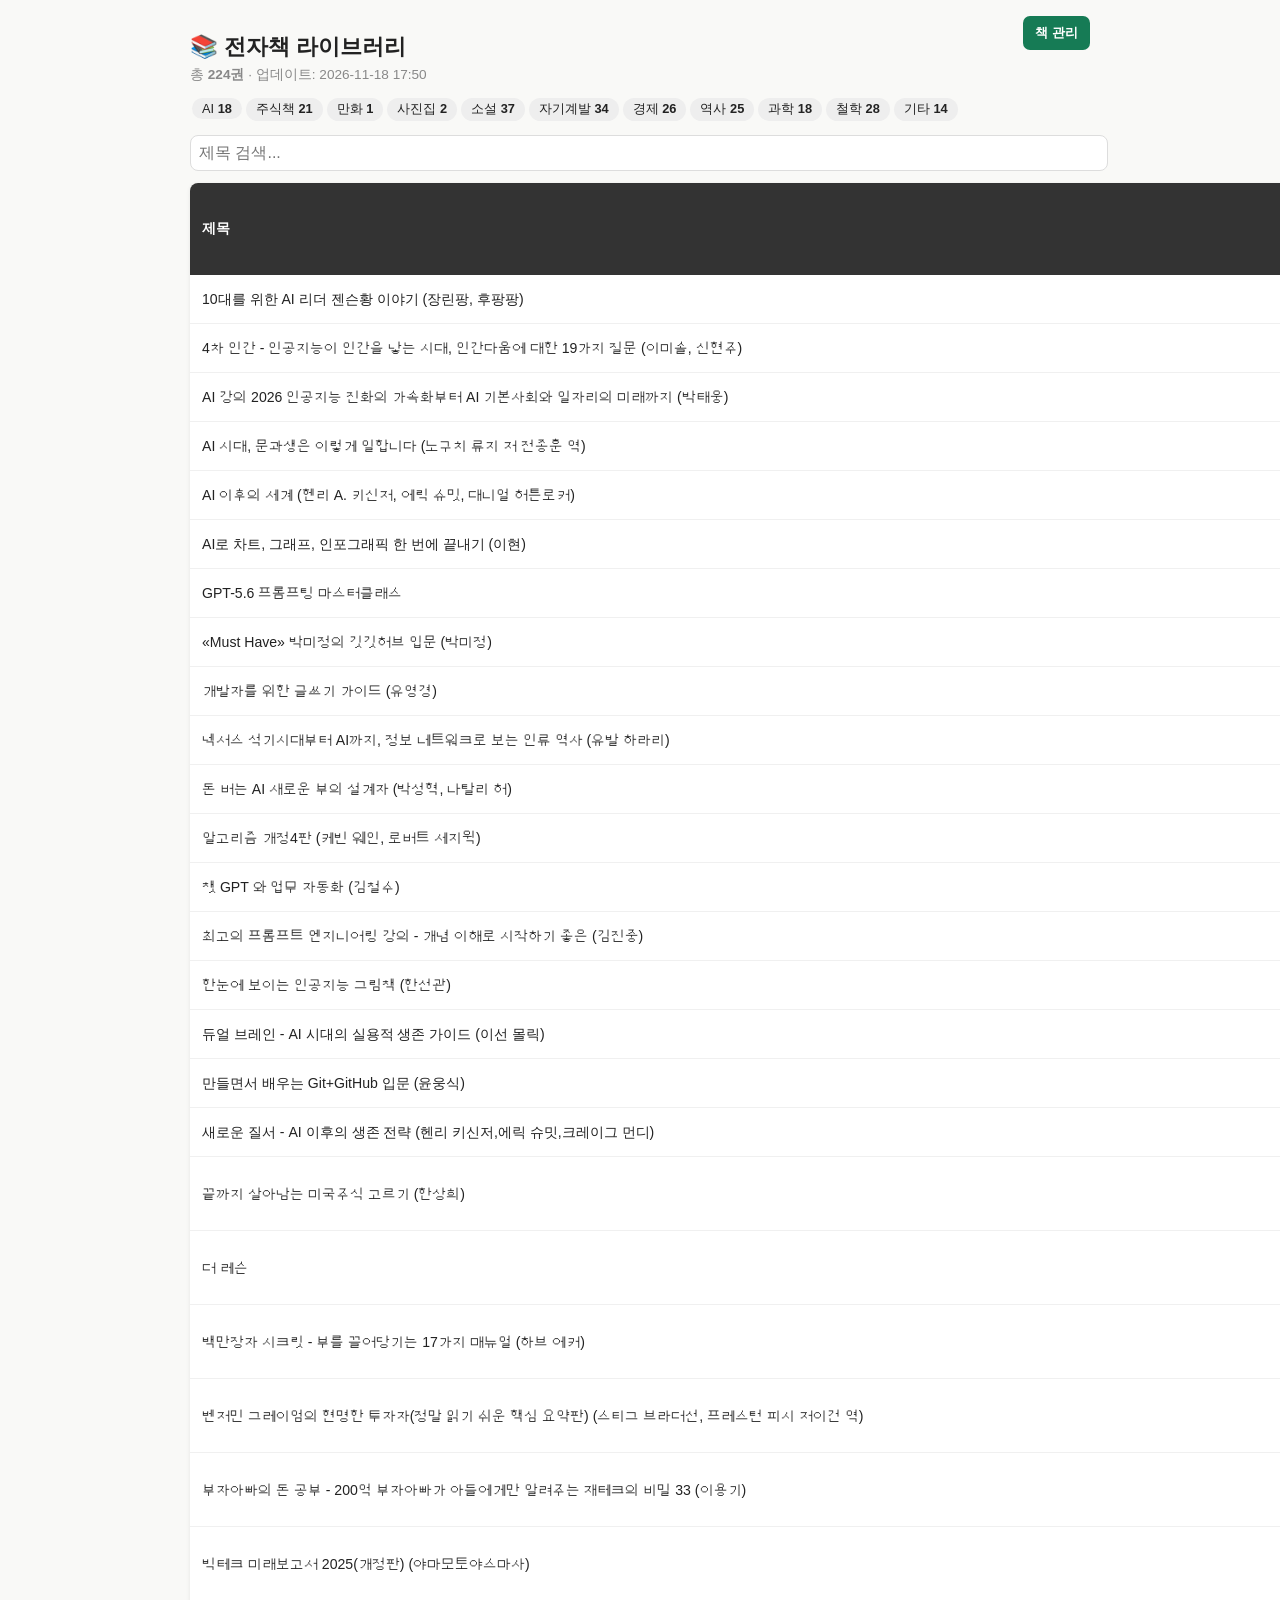
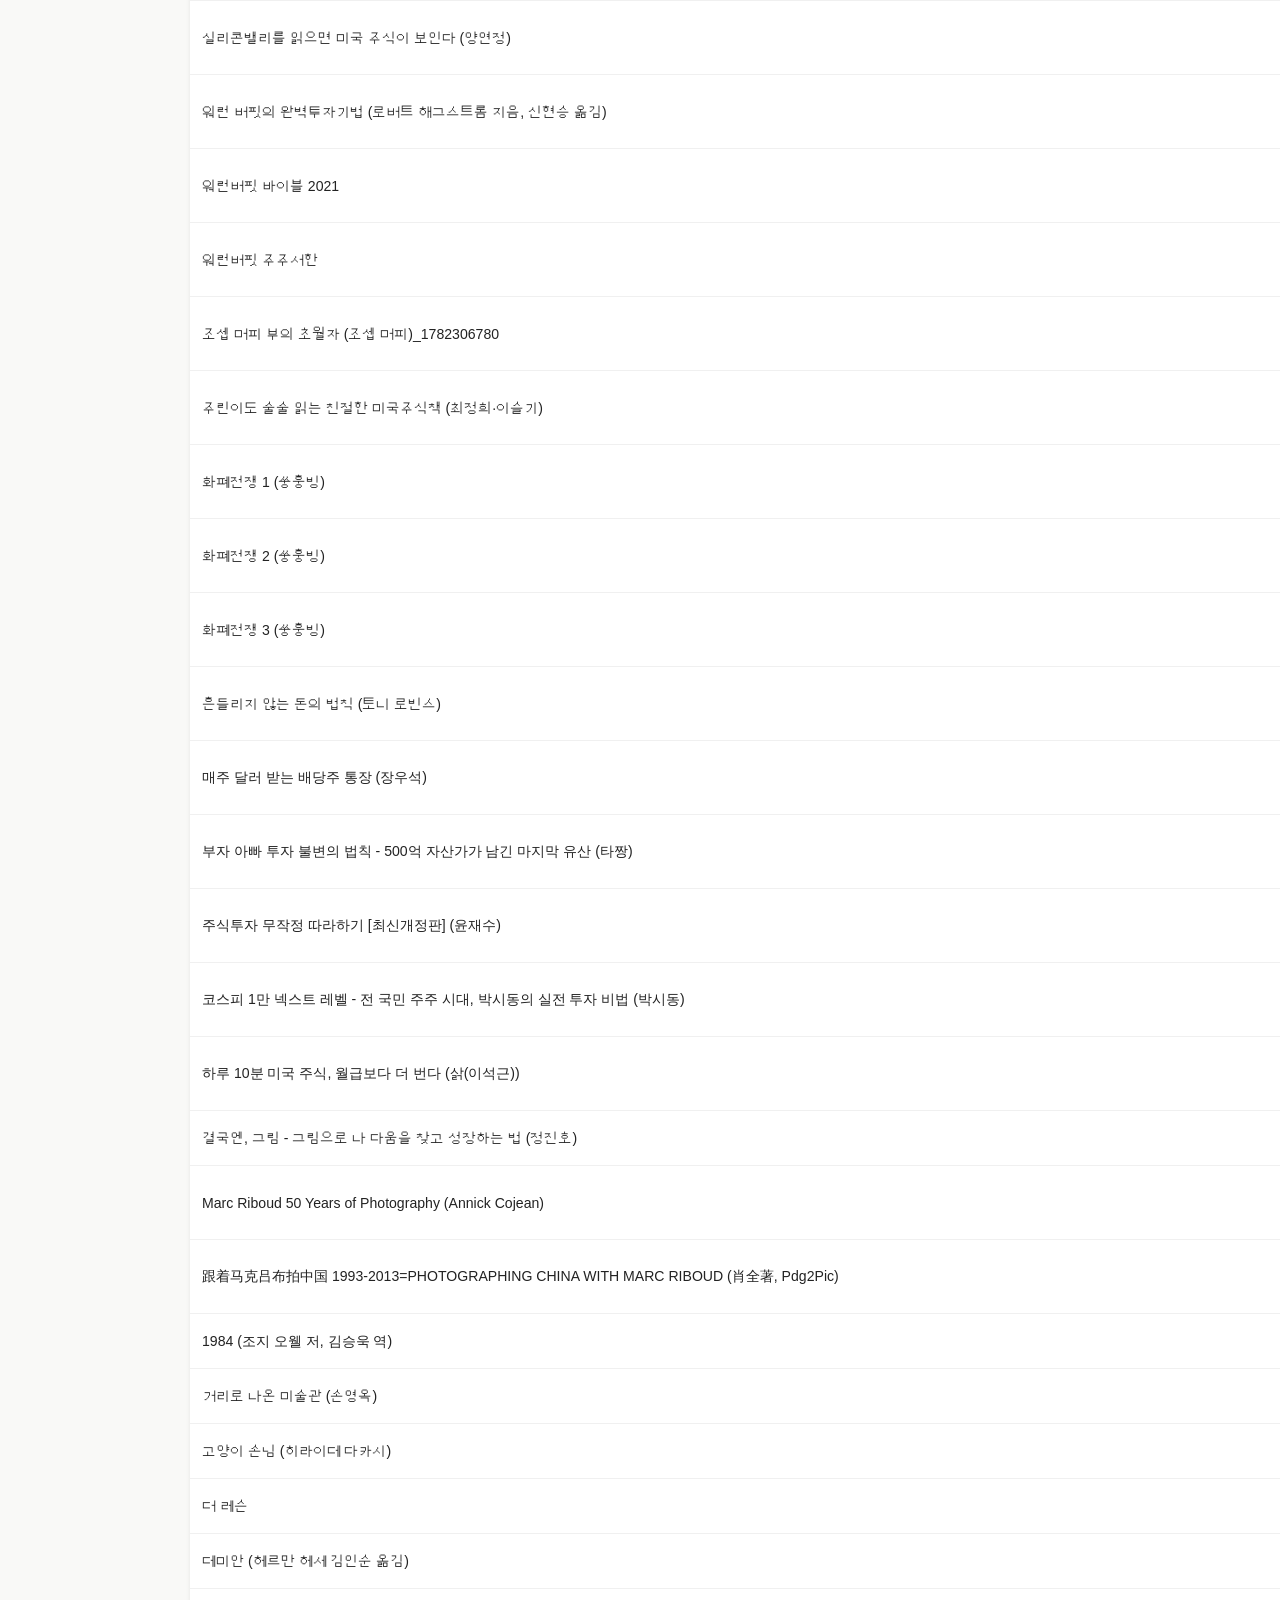
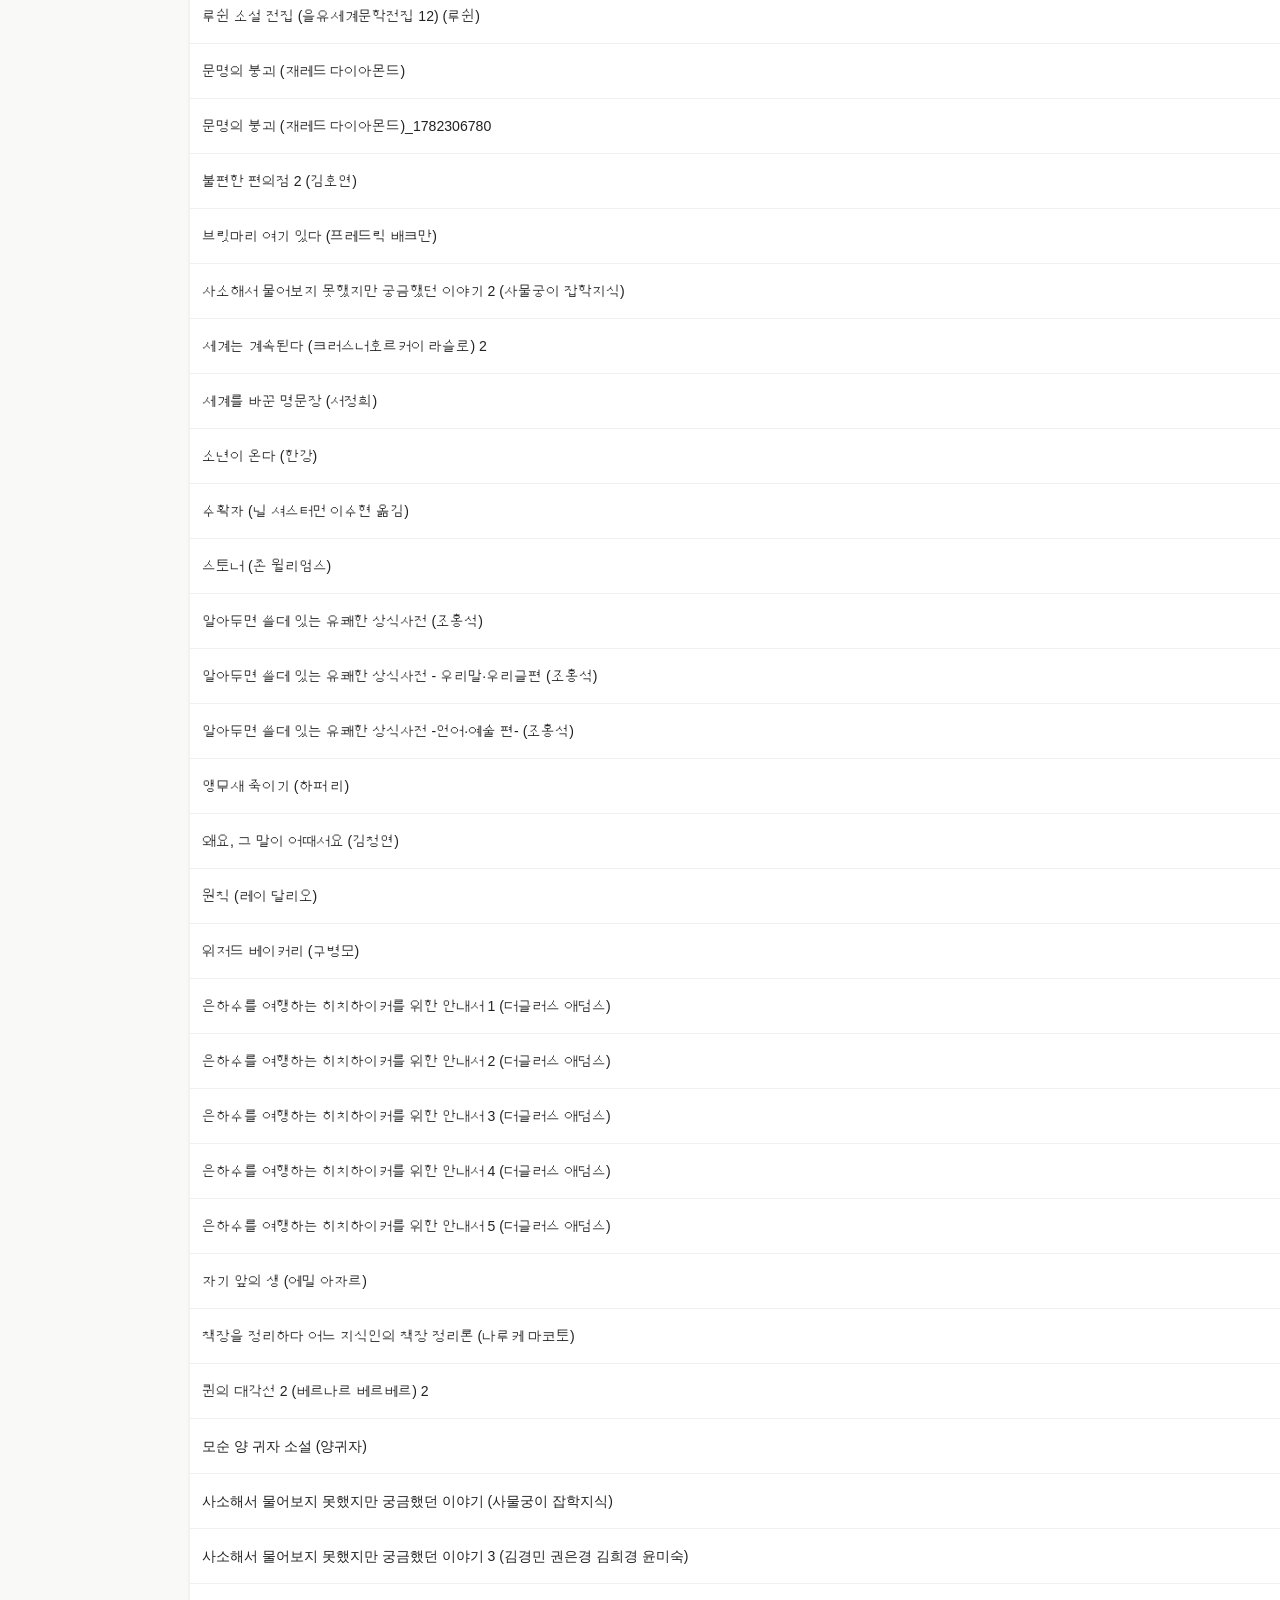
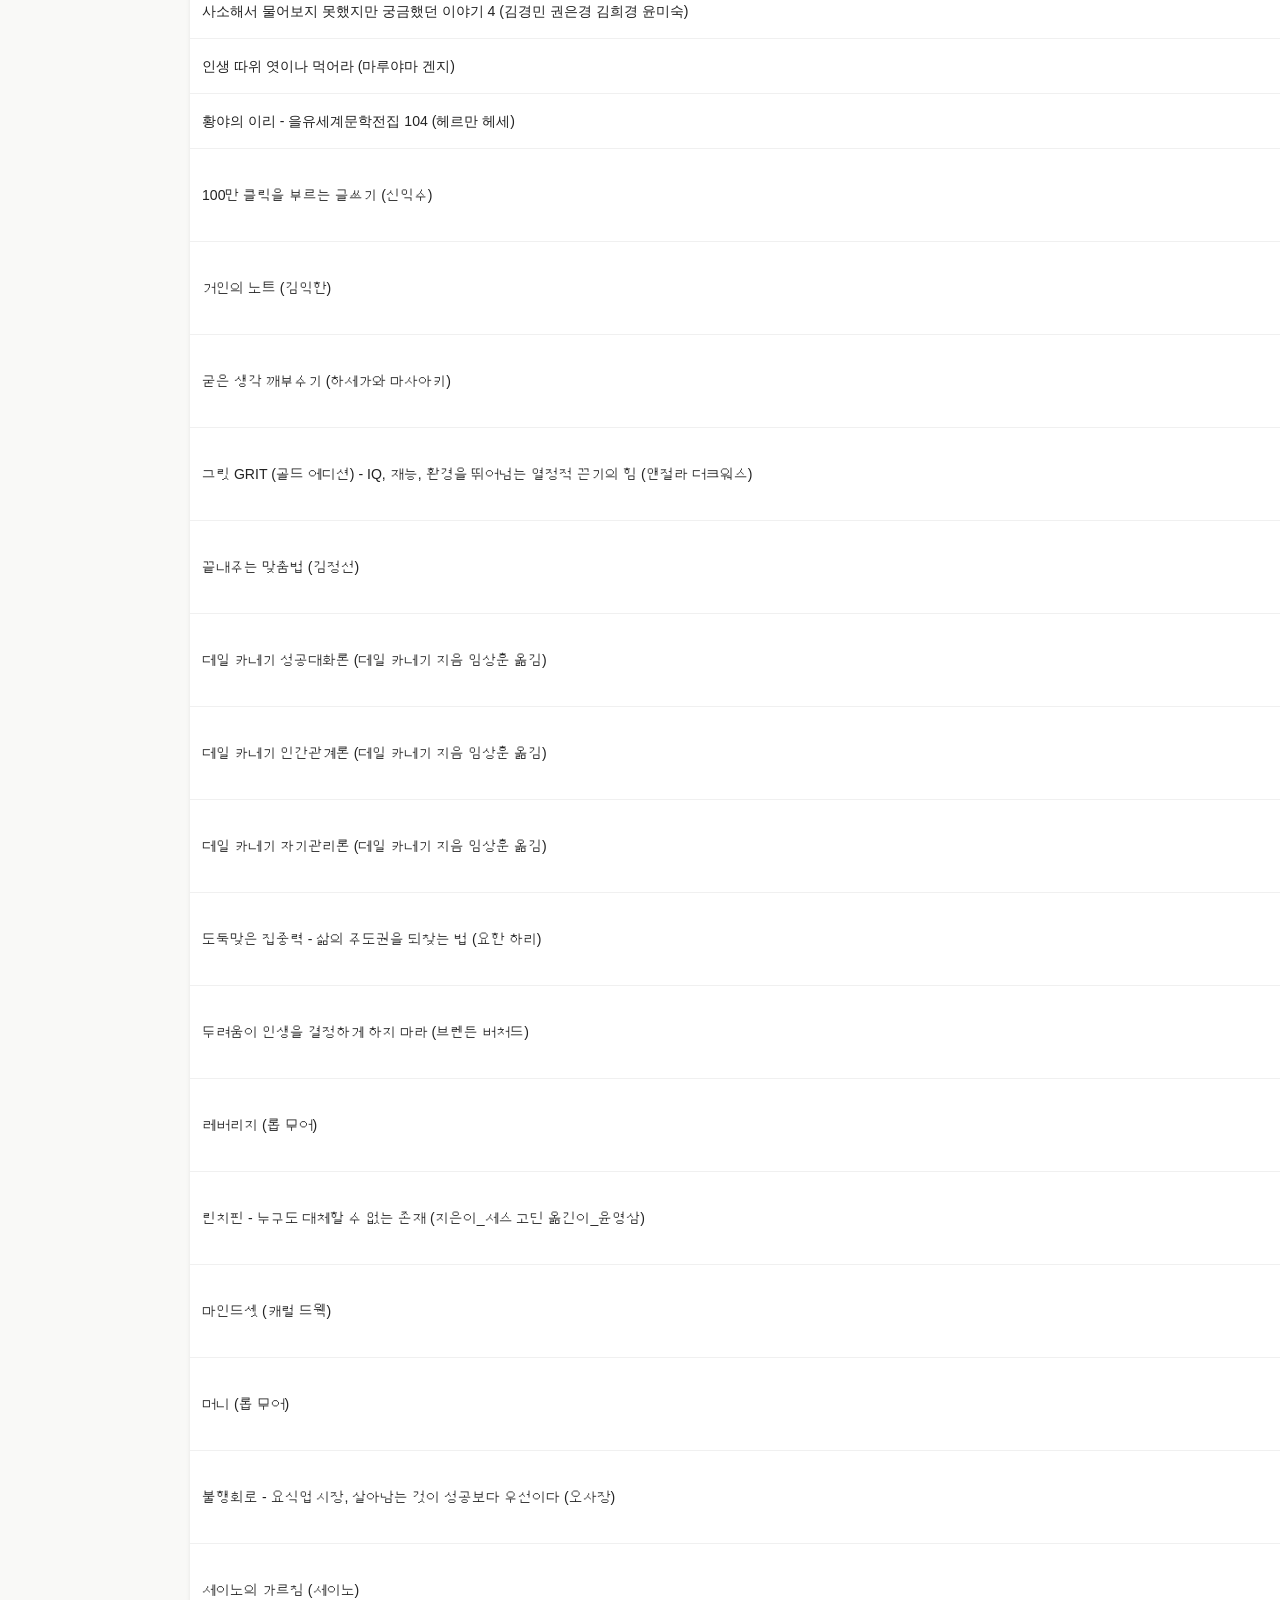
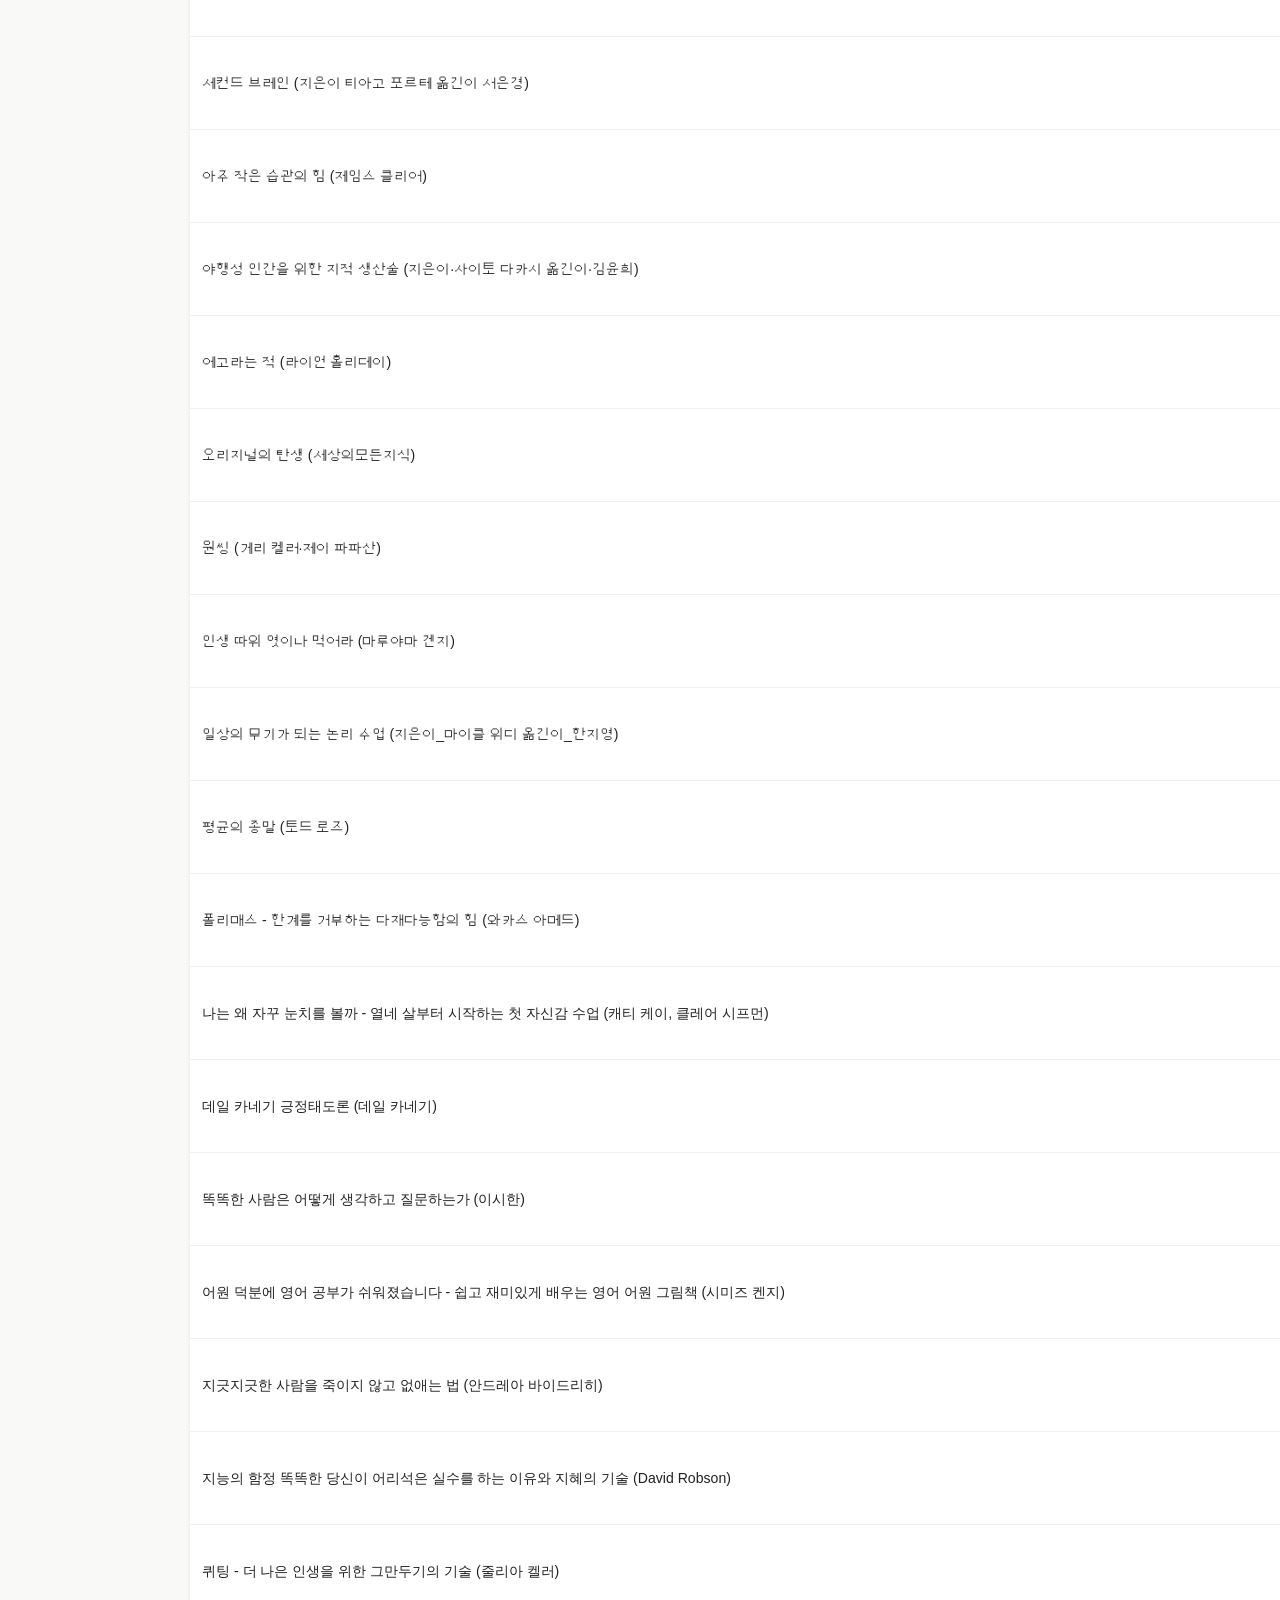
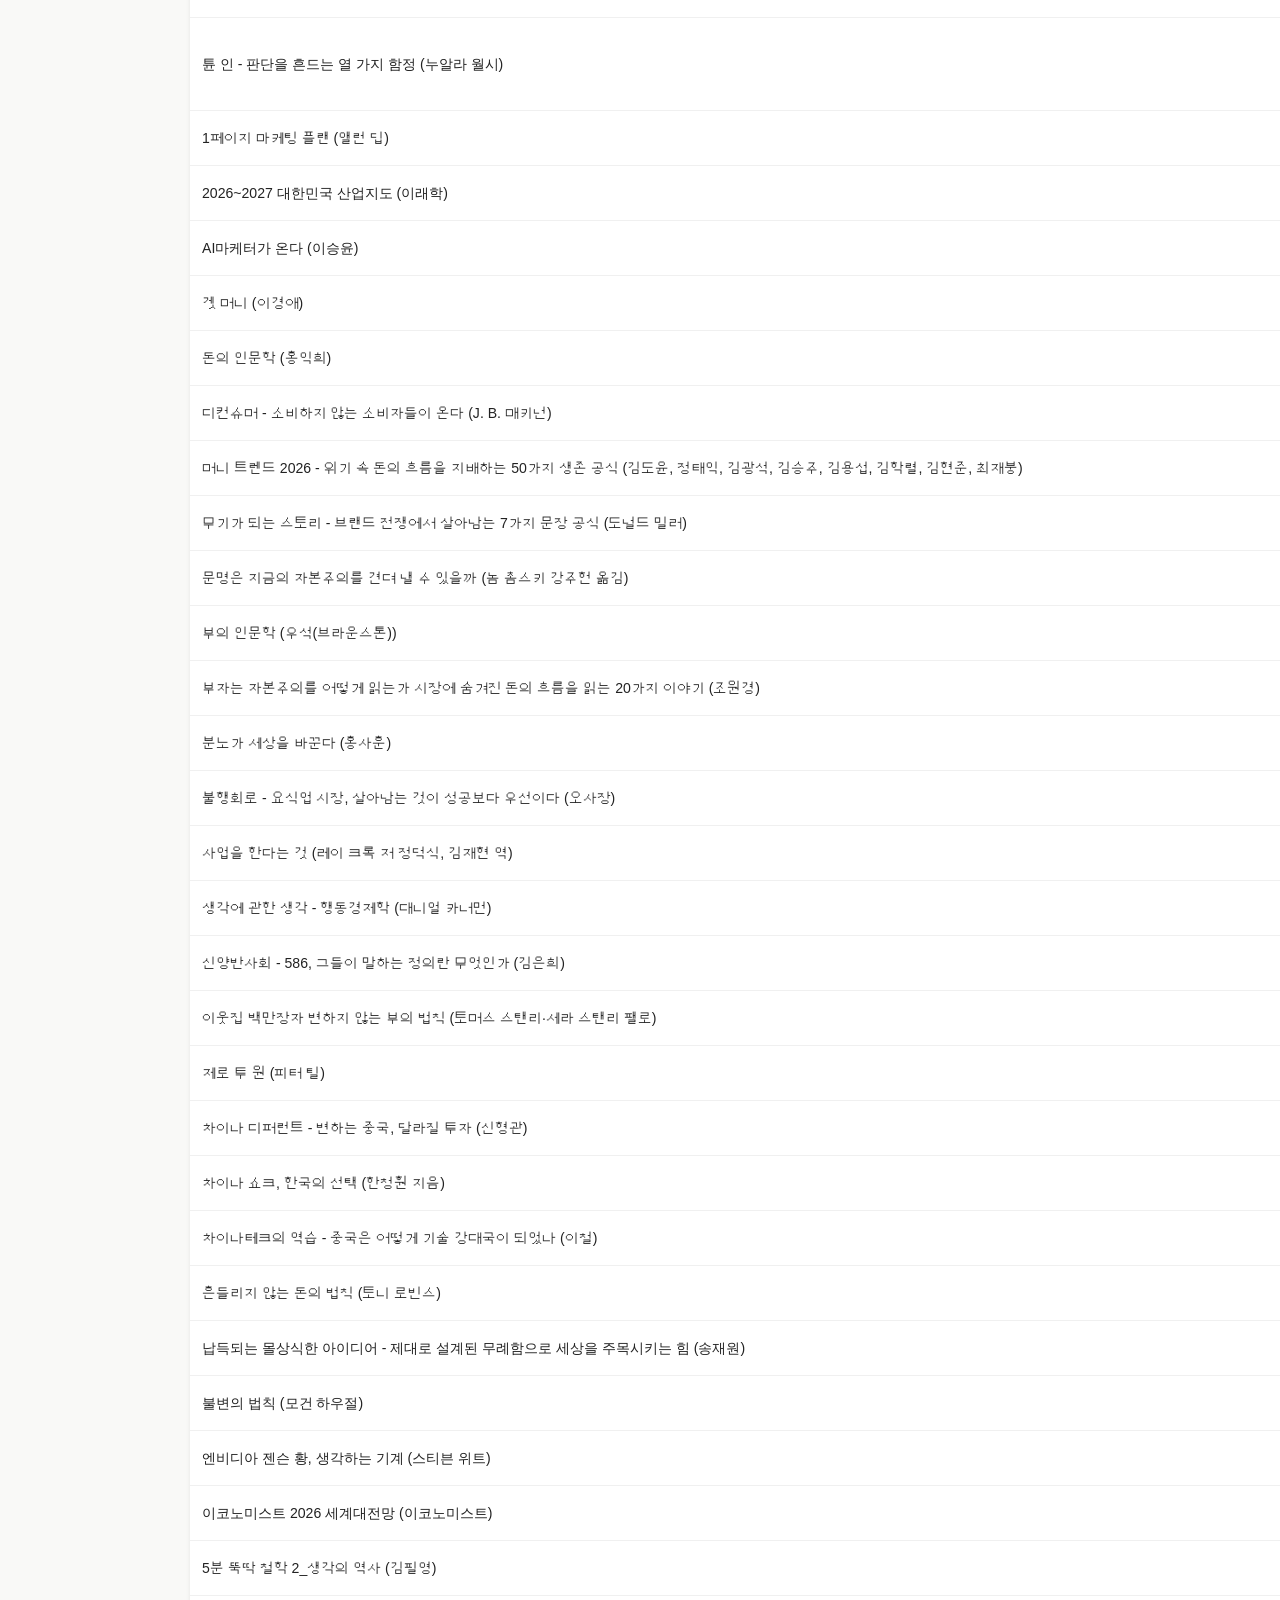
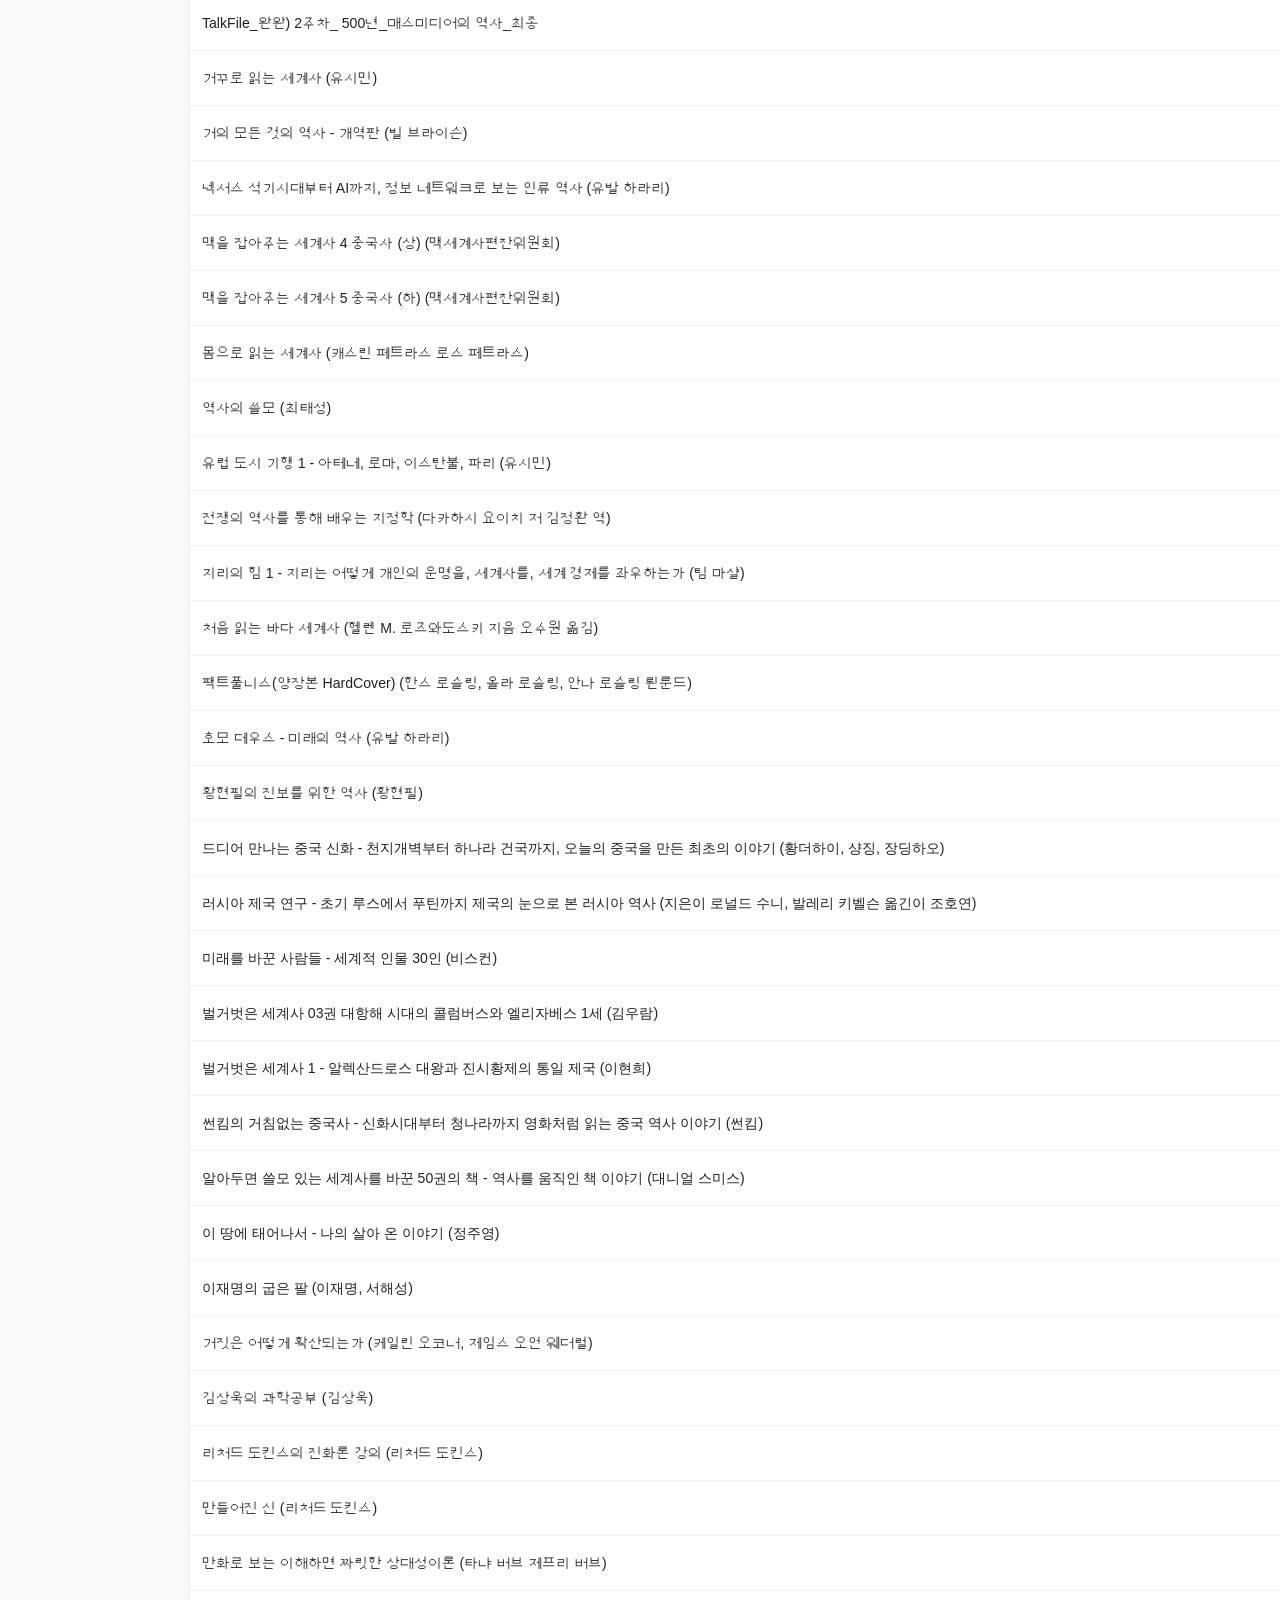
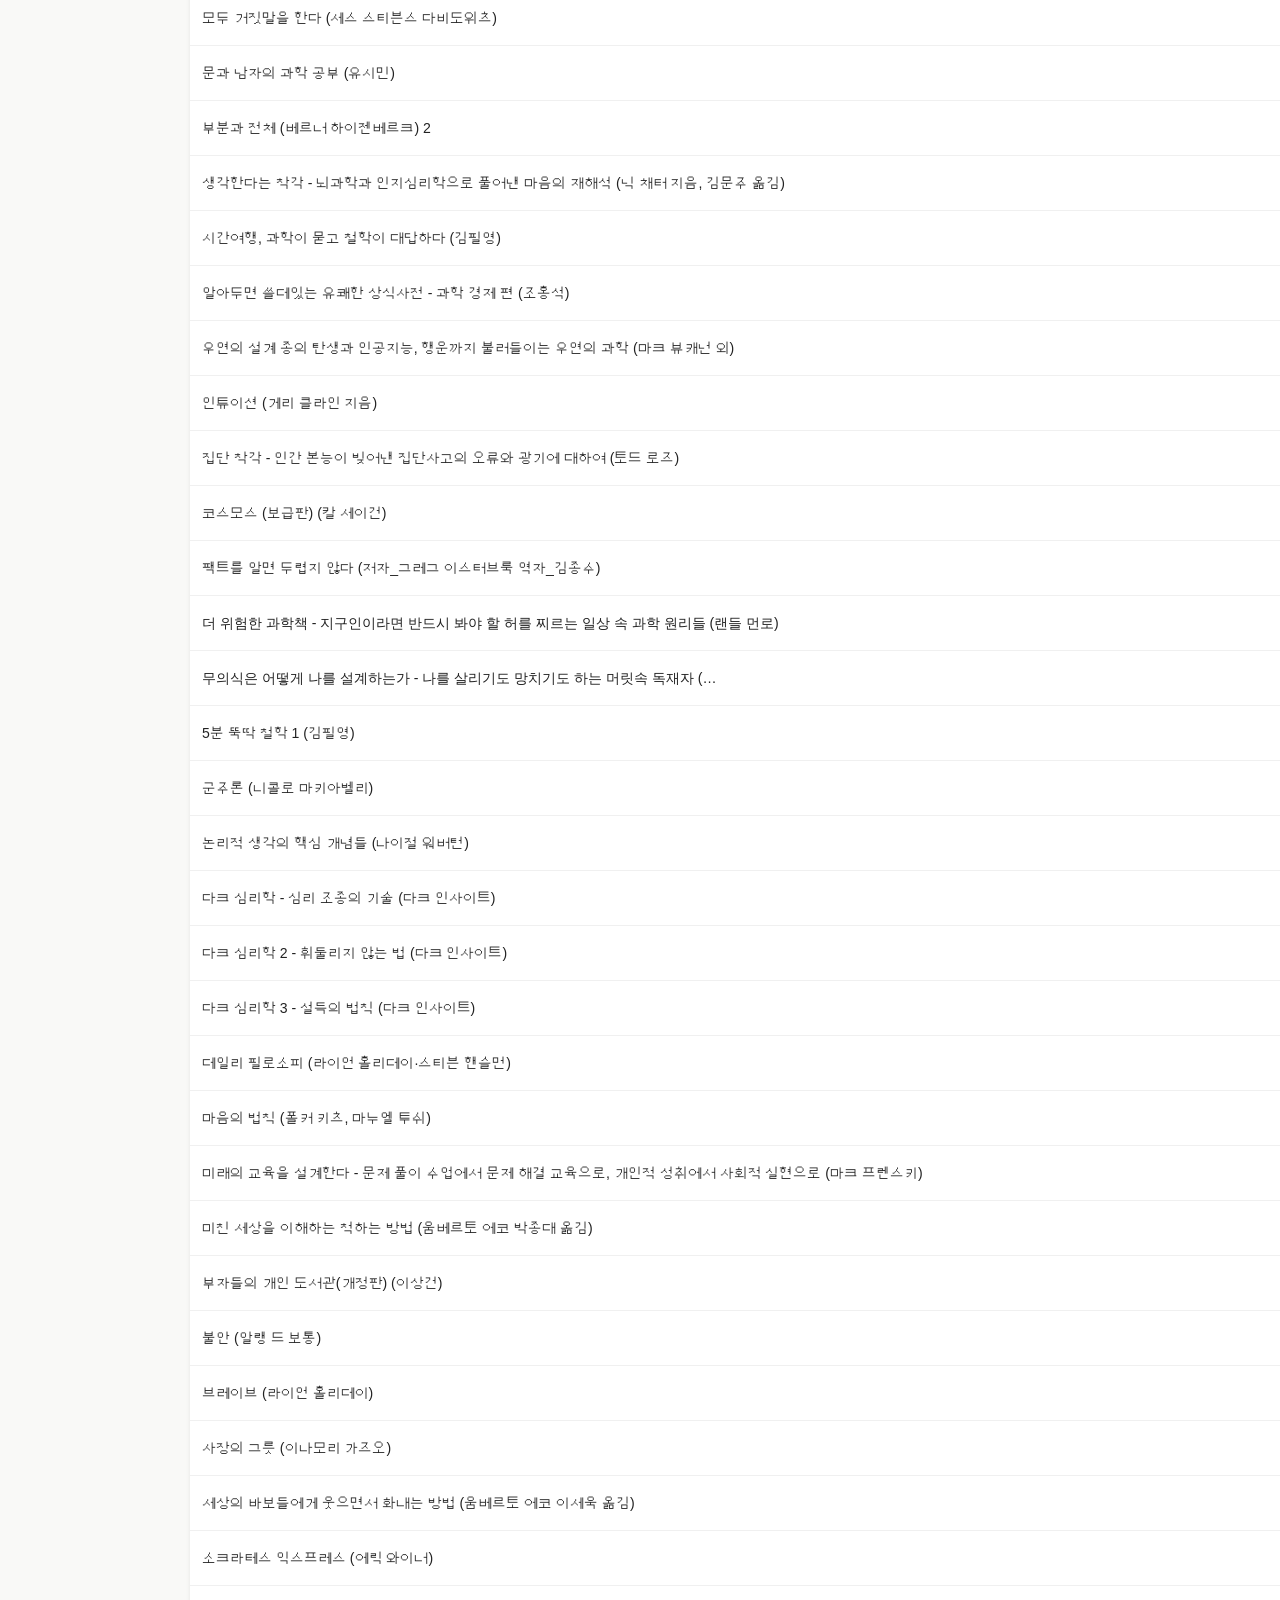
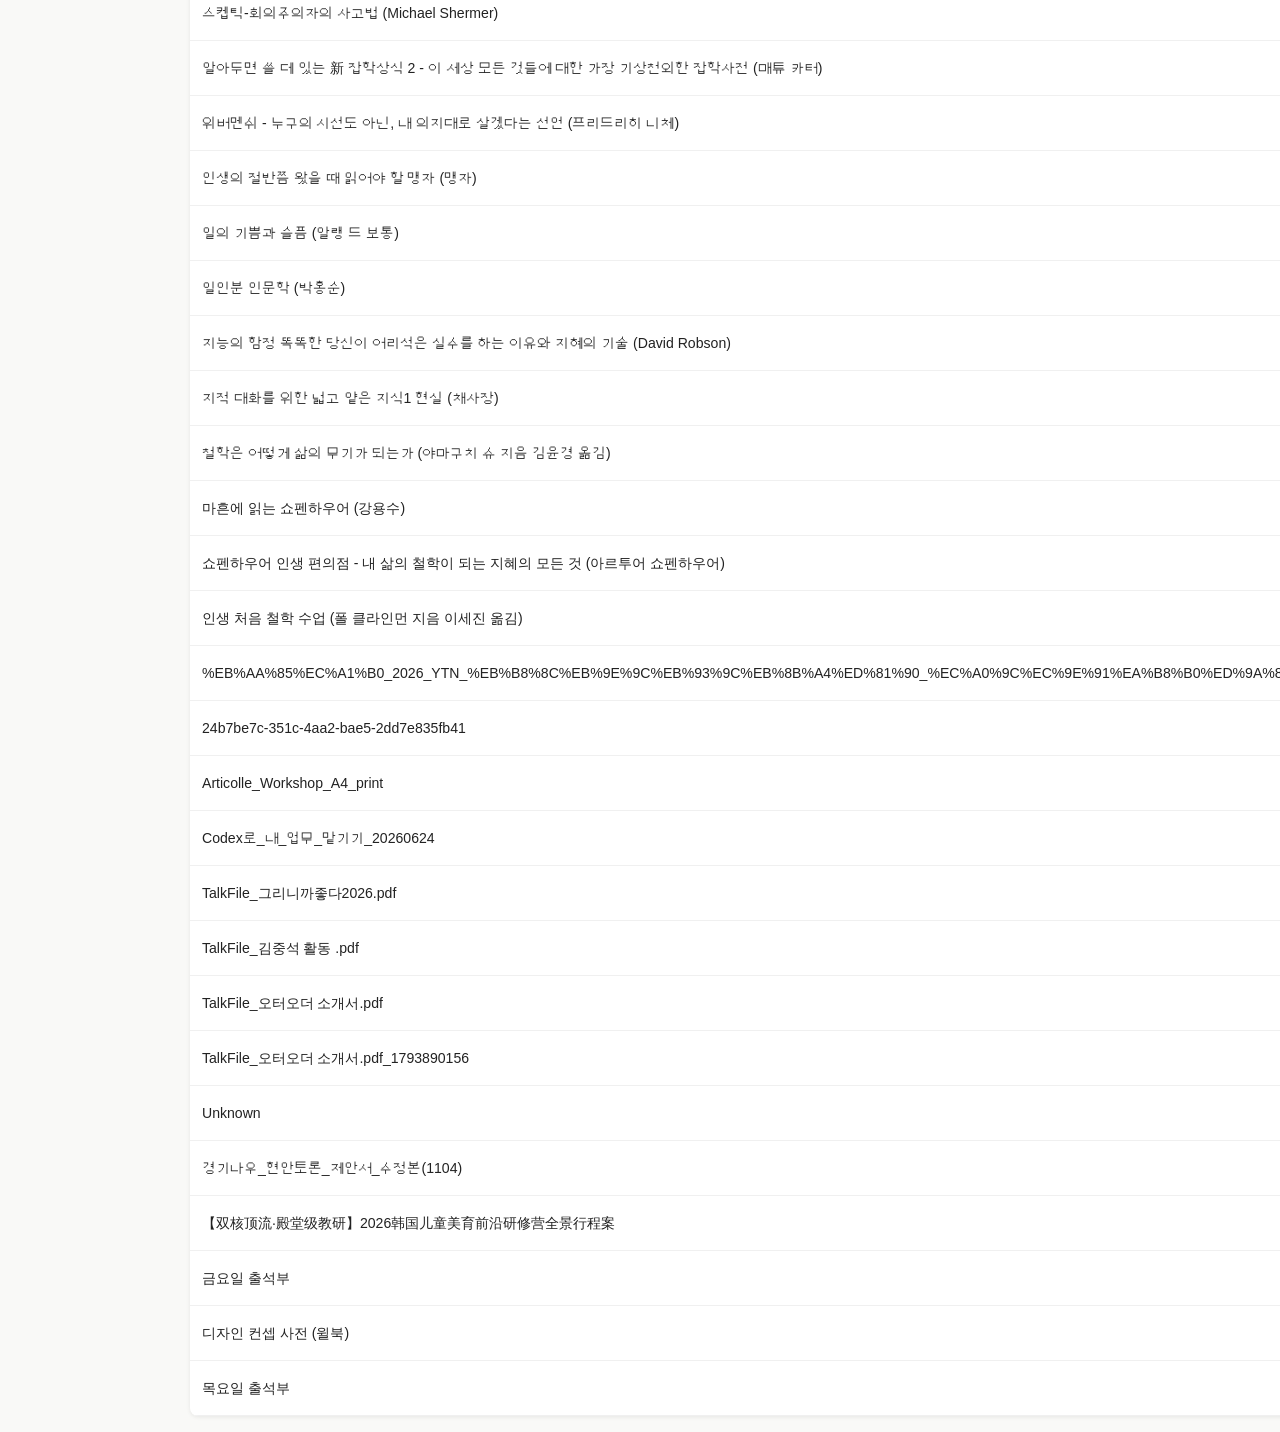
==== ebook_library.html @ 9d51e8b8 "sync: ebook library 224권 업데이트 (2026-11-18)" ====
<!DOCTYPE html>
<html lang="ko">
<head>
<meta charset="utf-8">
<meta name="viewport" content="width=device-width,initial-scale=1">
<title>📚 전자책 라이브러리</title>
<style>
  body { font-family: -apple-system, sans-serif; max-width: 900px; margin: 0 auto; padding: 16px; background: #f9f9f7; color: #222; }
  h1   { font-size: 1.4em; margin-bottom: 4px; }
  .meta { color: #888; font-size: .85em; margin-bottom: 12px; }
  .badge { display:inline-block; background:#eee; border-radius:12px; padding:3px 10px; margin:2px; font-size:.8em; }
  .manage { float:right; display:inline-block; background:#167b55; color:#fff; text-decoration:none; border-radius:7px; padding:8px 12px; font-size:.82em; font-weight:700; }
  input { width:100%; padding:8px; margin:12px 0; border:1px solid #ddd; border-radius:8px; font-size:1em; }
  table { width:100%; border-collapse:collapse; background:#fff; border-radius:8px; overflow:hidden; box-shadow:0 1px 4px rgba(0,0,0,.08); }
  th    { background:#333; color:#fff; padding:10px 12px; text-align:left; font-size:.85em; }
  td    { padding:8px 12px; border-bottom:1px solid #f0f0f0; font-size:.88em; }
  tr:hover td { background:#f5f5f5; }
</style>
</head>
<body>
<a class="manage" href="http://127.0.0.1:4174" target="_blank" rel="noopener">책 관리</a>
<h1>📚 전자책 라이브러리</h1>
<div class="meta">총 <b>224권</b> · 업데이트: 2026-11-18 17:50</div>
<div><span class="badge">AI <b>18</b></span><span class="badge">주식책 <b>21</b></span><span class="badge">만화 <b>1</b></span><span class="badge">사진집 <b>2</b></span><span class="badge">소설 <b>37</b></span><span class="badge">자기계발 <b>34</b></span><span class="badge">경제 <b>26</b></span><span class="badge">역사 <b>25</b></span><span class="badge">과학 <b>18</b></span><span class="badge">철학 <b>28</b></span><span class="badge">기타 <b>14</b></span></div>
<input type="text" id="q" placeholder="제목 검색..." oninput="filterBooks()">
<table id="tbl">
  <thead><tr><th>제목</th><th>카테고리</th><th>형식</th><th>크기</th></tr></thead>
  <tbody><tr><td>10대를 위한 AI 리더 젠슨황 이야기 (장린팡, 후팡팡)</td><td>AI</td><td>EPUB</td><td>20.4 MB</td></tr><tr><td>4차 인간 - 인공지능이 인간을 낳는 시대, 인간다움에 대한 19가지 질문 (이미솔, 신현주)</td><td>AI</td><td>EPUB</td><td>58.9 MB</td></tr><tr><td>AI 강의 2026  인공지능 진화의 가속화부터 AI 기본사회와 일자리의 미래까지 (박태웅)</td><td>AI</td><td>EPUB</td><td>9.5 MB</td></tr><tr><td>AI 시대, 문과생은 이렇게 일합니다 (노구치 류지 저  전종훈 역)</td><td>AI</td><td>EPUB</td><td>34.6 MB</td></tr><tr><td>AI 이후의 세계 (헨리 A. 키신저, 에릭 슈밋, 대니얼 허튼로커)</td><td>AI</td><td>EPUB</td><td>15.9 MB</td></tr><tr><td>AI로 차트, 그래프, 인포그래픽 한 번에 끝내기 (이현)</td><td>AI</td><td>EPUB</td><td>37.0 MB</td></tr><tr><td>GPT-5.6 프롬프팅 마스터클래스</td><td>AI</td><td>EPUB</td><td>0.0 MB</td></tr><tr><td>«Must Have» 박미정의 깃깃허브 입문 (박미정)</td><td>AI</td><td>EPUB</td><td>7.4 MB</td></tr><tr><td>개발자를 위한 글쓰기 가이드 (유영경)</td><td>AI</td><td>EPUB</td><td>9.1 MB</td></tr><tr><td>넥서스  석기시대부터 AI까지, 정보 네트워크로 보는 인류 역사 (유발 하라리)</td><td>AI</td><td>EPUB</td><td>15.6 MB</td></tr><tr><td>돈 버는 AI  새로운 부의 설계자 (박성혁, 나탈리 허)</td><td>AI</td><td>EPUB</td><td>23.5 MB</td></tr><tr><td>알고리즘 개정4판 (케빈 웨인, 로버트 세지윅)</td><td>AI</td><td>EPUB</td><td>1.3 MB</td></tr><tr><td>챗 GPT 와 업무 자동화 (김철수)</td><td>AI</td><td>EPUB</td><td>23.1 MB</td></tr><tr><td>최고의 프롬프트 엔지니어링 강의 - 개념 이해로 시작하기 좋은 (김진중)</td><td>AI</td><td>EPUB</td><td>15.1 MB</td></tr><tr><td>한눈에 보이는 인공지능 그림책 (한선관)</td><td>AI</td><td>EPUB</td><td>33.7 MB</td></tr><tr><td>듀얼 브레인 - AI 시대의 실용적 생존 가이드 (이선 몰릭)</td><td>AI</td><td>EPUB</td><td>60.6 MB</td></tr><tr><td>만들면서 배우는 Git+GitHub 입문 (윤웅식)</td><td>AI</td><td>EPUB</td><td>51.0 MB</td></tr><tr><td>새로운 질서 - AI 이후의 생존 전략 (헨리 키신저,에릭 슈밋,크레이그 먼디)</td><td>AI</td><td>EPUB</td><td>22.5 MB</td></tr><tr><td>끝까지 살아남는 미국주식 고르기 (한상희)</td><td>주식책</td><td>EPUB</td><td>14.1 MB</td></tr><tr><td>더 레슨</td><td>주식책</td><td>EPUB</td><td>4.1 MB</td></tr><tr><td>백만장자 시크릿 - 부를 끌어당기는 17가지 매뉴얼 (하브 에커)</td><td>주식책</td><td>EPUB</td><td>52.2 MB</td></tr><tr><td>벤저민 그레이엄의 현명한 투자자(정말 읽기 쉬운 핵심 요약판) (스티그 브라더선, 프레스턴 피시 저이건 역)</td><td>주식책</td><td>EPUB</td><td>8.0 MB</td></tr><tr><td>부자아빠의 돈 공부 - 200억 부자아빠가 아들에게만 알려주는 재테크의 비밀 33 (이용기)</td><td>주식책</td><td>EPUB</td><td>18.0 MB</td></tr><tr><td>빅테크 미래보고서 2025(개정판) (야마모토야스마사)</td><td>주식책</td><td>EPUB</td><td>8.5 MB</td></tr><tr><td>실리콘밸리를 읽으면 미국 주식이 보인다 (양연정)</td><td>주식책</td><td>EPUB</td><td>3.2 MB</td></tr><tr><td>워런 버핏의 완벽투자기법 (로버트 해그스트롬 지음, 신현승 옮김)</td><td>주식책</td><td>EPUB</td><td>15.5 MB</td></tr><tr><td>워런버핏 바이블 2021</td><td>주식책</td><td>EPUB</td><td>58.0 MB</td></tr><tr><td>워런버핏 주주서한</td><td>주식책</td><td>EPUB</td><td>5.7 MB</td></tr><tr><td>조셉 머피 부의 초월자 (조셉 머피)_1782306780</td><td>주식책</td><td>EPUB</td><td>19.4 MB</td></tr><tr><td>주린이도 술술 읽는 친절한 미국주식책 (최정희·이슬기)</td><td>주식책</td><td>EPUB</td><td>8.4 MB</td></tr><tr><td>화폐전쟁 1 (쑹훙빙)</td><td>주식책</td><td>EPUB</td><td>5.5 MB</td></tr><tr><td>화폐전쟁 2 (쑹훙빙)</td><td>주식책</td><td>EPUB</td><td>9.9 MB</td></tr><tr><td>화폐전쟁 3 (쑹훙빙)</td><td>주식책</td><td>EPUB</td><td>12.5 MB</td></tr><tr><td>흔들리지 않는 돈의 법칙 (토니 로빈스)</td><td>주식책</td><td>EPUB</td><td>6.0 MB</td></tr><tr><td>매주 달러 받는 배당주 통장 (장우석)</td><td>주식책</td><td>EPUB</td><td>64.9 MB</td></tr><tr><td>부자 아빠 투자 불변의 법칙 - 500억 자산가가 남긴 마지막 유산 (타짱)</td><td>주식책</td><td>EPUB</td><td>68.8 MB</td></tr><tr><td>주식투자 무작정 따라하기 [최신개정판] (윤재수)</td><td>주식책</td><td>EPUB</td><td>36.5 MB</td></tr><tr><td>코스피 1만 넥스트 레벨 - 전 국민 주주 시대, 박시동의 실전 투자 비법 (박시동)</td><td>주식책</td><td>EPUB</td><td>25.5 MB</td></tr><tr><td>하루 10분 미국 주식, 월급보다 더 번다 (삵(이석근))</td><td>주식책</td><td>EPUB</td><td>36.2 MB</td></tr><tr><td>결국엔, 그림 - 그림으로 나 다움을 찾고 성장하는 법 (정진호)</td><td>만화</td><td>EPUB</td><td>6.5 MB</td></tr><tr><td>Marc Riboud 50 Years of Photography (Annick Cojean)</td><td>사진집</td><td>PDF</td><td>14.0 MB</td></tr><tr><td>跟着马克吕布拍中国 1993-2013=PHOTOGRAPHING CHINA WITH MARC RIBOUD (肖全著, Pdg2Pic)</td><td>사진집</td><td>PDF</td><td>45.1 MB</td></tr><tr><td>1984 (조지 오웰 저, 김승욱 역)</td><td>소설</td><td>EPUB</td><td>14.7 MB</td></tr><tr><td>거리로 나온 미술관 (손영옥)</td><td>소설</td><td>EPUB</td><td>37.9 MB</td></tr><tr><td>고양이 손님 (히라이데 다카시)</td><td>소설</td><td>EPUB</td><td>13.1 MB</td></tr><tr><td>더 레슨</td><td>소설</td><td>EPUB</td><td>4.1 MB</td></tr><tr><td>데미안 (헤르만 헤세  김인순 옮김)</td><td>소설</td><td>EPUB</td><td>14.5 MB</td></tr><tr><td>루쉰 소설 전집 (을유세계문학전집 12) (루쉰)</td><td>소설</td><td>EPUB</td><td>1.8 MB</td></tr><tr><td>문명의 붕괴 (재레드 다이아몬드)</td><td>소설</td><td>EPUB</td><td>32.7 MB</td></tr><tr><td>문명의 붕괴 (재레드 다이아몬드)_1782306780</td><td>소설</td><td>EPUB</td><td>32.7 MB</td></tr><tr><td>불편한 편의점 2 (김호연)</td><td>소설</td><td>EPUB</td><td>37.3 MB</td></tr><tr><td>브릿마리 여기 있다 (프레드릭 배크만)</td><td>소설</td><td>EPUB</td><td>18.1 MB</td></tr><tr><td>사소해서 물어보지 못했지만 궁금했던 이야기 2 (사물궁이 잡학지식)</td><td>소설</td><td>EPUB</td><td>12.7 MB</td></tr><tr><td>세계는 계속된다 (크러스너호르커이 라슬로) 2</td><td>소설</td><td>EPUB</td><td>3.1 MB</td></tr><tr><td>세계를 바꾼 명문장 (서정희)</td><td>소설</td><td>EPUB</td><td>22.0 MB</td></tr><tr><td>소년이 온다 (한강)</td><td>소설</td><td>EPUB</td><td>11.3 MB</td></tr><tr><td>수확자 (닐 셔스터먼  이수현 옮김)</td><td>소설</td><td>EPUB</td><td>23.2 MB</td></tr><tr><td>스토너 (존 윌리엄스)</td><td>소설</td><td>EPUB</td><td>14.2 MB</td></tr><tr><td>알아두면 쓸데 있는 유쾌한 상식사전 (조홍석)</td><td>소설</td><td>EPUB</td><td>48.8 MB</td></tr><tr><td>알아두면 쓸데 있는 유쾌한 상식사전 - 우리말·우리글편 (조홍석)</td><td>소설</td><td>EPUB</td><td>119.2 MB</td></tr><tr><td>알아두면 쓸데 있는 유쾌한 상식사전 -언어·예술 편- (조홍석)</td><td>소설</td><td>EPUB</td><td>74.3 MB</td></tr><tr><td>앵무새 죽이기 (하퍼 리)</td><td>소설</td><td>EPUB</td><td>14.9 MB</td></tr><tr><td>왜요, 그 말이 어때서요 (김청연)</td><td>소설</td><td>EPUB</td><td>27.5 MB</td></tr><tr><td>원칙 (레이 달리오)</td><td>소설</td><td>EPUB</td><td>17.0 MB</td></tr><tr><td>위저드 베이커리 (구병모)</td><td>소설</td><td>EPUB</td><td>9.2 MB</td></tr><tr><td>은하수를 여행하는 히치하이커를 위한 안내서 1 (더글러스 애덤스)</td><td>소설</td><td>EPUB</td><td>9.3 MB</td></tr><tr><td>은하수를 여행하는 히치하이커를 위한 안내서 2 (더글러스 애덤스)</td><td>소설</td><td>EPUB</td><td>9.2 MB</td></tr><tr><td>은하수를 여행하는 히치하이커를 위한 안내서 3 (더글러스 애덤스)</td><td>소설</td><td>EPUB</td><td>9.2 MB</td></tr><tr><td>은하수를 여행하는 히치하이커를 위한 안내서 4 (더글러스 애덤스)</td><td>소설</td><td>EPUB</td><td>9.4 MB</td></tr><tr><td>은하수를 여행하는 히치하이커를 위한 안내서 5 (더글러스 애덤스)</td><td>소설</td><td>EPUB</td><td>9.2 MB</td></tr><tr><td>자기 앞의 생 (에밀 아자르)</td><td>소설</td><td>EPUB</td><td>7.5 MB</td></tr><tr><td>책장을 정리하다 어느 지식인의 책장 정리론 (나루케 마코토)</td><td>소설</td><td>EPUB</td><td>14.5 MB</td></tr><tr><td>퀸의 대각선 2 (베르나르 베르베르) 2</td><td>소설</td><td>EPUB</td><td>3.9 MB</td></tr><tr><td>모순 양 귀자 소설 (양귀자)</td><td>소설</td><td>EPUB</td><td>1.1 MB</td></tr><tr><td>사소해서 물어보지 못했지만 궁금했던 이야기 (사물궁이 잡학지식)</td><td>소설</td><td>EPUB</td><td>42.1 MB</td></tr><tr><td>사소해서 물어보지 못했지만 궁금했던 이야기 3 (김경민 권은경 김희경 윤미숙)</td><td>소설</td><td>EPUB</td><td>30.6 MB</td></tr><tr><td>사소해서 물어보지 못했지만 궁금했던 이야기 4 (김경민 권은경 김희경 윤미숙)</td><td>소설</td><td>EPUB</td><td>31.1 MB</td></tr><tr><td>인생 따위 엿이나 먹어라 (마루야마 겐지)</td><td>소설</td><td>EPUB</td><td>11.6 MB</td></tr><tr><td>황야의 이리 - 을유세계문학전집 104 (헤르만 헤세)</td><td>소설</td><td>EPUB</td><td>2.3 MB</td></tr><tr><td>100만 클릭을 부르는 글쓰기 (신익수)</td><td>자기계발</td><td>EPUB</td><td>19.1 MB</td></tr><tr><td>거인의 노트 (김익한)</td><td>자기계발</td><td>EPUB</td><td>22.3 MB</td></tr><tr><td>굳은 생각 깨부수기 (하세가와 마사아키)</td><td>자기계발</td><td>EPUB</td><td>31.9 MB</td></tr><tr><td>그릿 GRIT (골드 에디션) - IQ, 재능, 환경을 뛰어넘는 열정적 끈기의 힘 (앤절라 더크워스)</td><td>자기계발</td><td>EPUB</td><td>11.0 MB</td></tr><tr><td>끝내주는 맞춤법 (김정선)</td><td>자기계발</td><td>EPUB</td><td>37.8 MB</td></tr><tr><td>데일 카네기 성공대화론 (데일 카네기 지음  임상훈 옮김)</td><td>자기계발</td><td>EPUB</td><td>28.4 MB</td></tr><tr><td>데일 카네기 인간관계론 (데일 카네기 지음  임상훈 옮김)</td><td>자기계발</td><td>EPUB</td><td>29.4 MB</td></tr><tr><td>데일 카네기 자기관리론 (데일 카네기 지음  임상훈 옮김)</td><td>자기계발</td><td>EPUB</td><td>30.5 MB</td></tr><tr><td>도둑맞은 집중력 - 삶의 주도권을 되찾는 법 (요한 하리)</td><td>자기계발</td><td>EPUB</td><td>34.3 MB</td></tr><tr><td>두려움이 인생을 결정하게 하지 마라 (브렌든 버처드)</td><td>자기계발</td><td>EPUB</td><td>13.1 MB</td></tr><tr><td>레버리지 (롭 무어)</td><td>자기계발</td><td>EPUB</td><td>25.2 MB</td></tr><tr><td>린치핀 - 누구도 대체할 수 없는 존재 (지은이_세스 고딘 옮긴이_윤영삼)</td><td>자기계발</td><td>EPUB</td><td>29.0 MB</td></tr><tr><td>마인드셋 (캐럴 드웩)</td><td>자기계발</td><td>EPUB</td><td>15.0 MB</td></tr><tr><td>머니 (롭 무어)</td><td>자기계발</td><td>EPUB</td><td>20.5 MB</td></tr><tr><td>불행회로 - 요식업 시장, 살아남는 것이 성공보다 우선이다 (오사장)</td><td>자기계발</td><td>EPUB</td><td>17.4 MB</td></tr><tr><td>세이노의 가르침 (세이노)</td><td>자기계발</td><td>EPUB</td><td>22.9 MB</td></tr><tr><td>세컨드 브레인 (지은이 티아고 포르테 옮긴이 서은경)</td><td>자기계발</td><td>EPUB</td><td>21.8 MB</td></tr><tr><td>아주 작은 습관의 힘 (제임스 클리어)</td><td>자기계발</td><td>EPUB</td><td>13.6 MB</td></tr><tr><td>야행성 인간을 위한 지적 생산술 (지은이·사이토 다카시  옮긴이·김윤희)</td><td>자기계발</td><td>EPUB</td><td>29.3 MB</td></tr><tr><td>에고라는 적 (라이언 홀리데이)</td><td>자기계발</td><td>EPUB</td><td>20.8 MB</td></tr><tr><td>오리지널의 탄생 (세상의모든지식)</td><td>자기계발</td><td>EPUB</td><td>52.1 MB</td></tr><tr><td>원씽 (게리 켈러·제이 파파산)</td><td>자기계발</td><td>EPUB</td><td>12.4 MB</td></tr><tr><td>인생 따위 엿이나 먹어라 (마루야마 겐지)</td><td>자기계발</td><td>EPUB</td><td>11.7 MB</td></tr><tr><td>일상의 무기가 되는 논리 수업 (지은이_마이클 위디 옮긴이_한지영)</td><td>자기계발</td><td>EPUB</td><td>7.8 MB</td></tr><tr><td>평균의 종말 (토드 로즈)</td><td>자기계발</td><td>EPUB</td><td>15.7 MB</td></tr><tr><td>폴리매스 - 한계를 거부하는 다재다능함의 힘 (와카스 아메드)</td><td>자기계발</td><td>EPUB</td><td>16.5 MB</td></tr><tr><td>나는 왜 자꾸 눈치를 볼까 - 열네 살부터 시작하는 첫 자신감 수업 (캐티 케이, 클레어 시프먼)</td><td>자기계발</td><td>PDF</td><td>33.6 MB</td></tr><tr><td>데일 카네기 긍정태도론 (데일 카네기)</td><td>자기계발</td><td>EPUB</td><td>31.8 MB</td></tr><tr><td>똑똑한 사람은 어떻게 생각하고 질문하는가 (이시한)</td><td>자기계발</td><td>EPUB</td><td>82.9 MB</td></tr><tr><td>어원 덕분에 영어 공부가 쉬워졌습니다 - 쉽고 재미있게 배우는 영어 어원 그림책 (시미즈 켄지)</td><td>자기계발</td><td>EPUB</td><td>26.8 MB</td></tr><tr><td>지긋지긋한 사람을 죽이지 않고 없애는 법 (안드레아 바이드리히)</td><td>자기계발</td><td>EPUB</td><td>230.1 MB</td></tr><tr><td>지능의 함정 똑똑한 당신이 어리석은 실수를 하는 이유와 지혜의 기술 (David Robson)</td><td>자기계발</td><td>EPUB</td><td>14.4 MB</td></tr><tr><td>퀴팅 - 더 나은 인생을 위한 그만두기의 기술 (줄리아 켈러)</td><td>자기계발</td><td>EPUB</td><td>89.0 MB</td></tr><tr><td>튠 인 - 판단을 흔드는 열 가지 함정 (누알라 월시)</td><td>자기계발</td><td>EPUB</td><td>10.2 MB</td></tr><tr><td>1페이지 마케팅 플랜 (앨런 딥)</td><td>경제</td><td>EPUB</td><td>17.0 MB</td></tr><tr><td>2026~2027 대한민국 산업지도 (이래학)</td><td>경제</td><td>EPUB</td><td>54.1 MB</td></tr><tr><td>AI마케터가 온다 (이승윤)</td><td>경제</td><td>EPUB</td><td>24.9 MB</td></tr><tr><td>겟 머니 (이경애)</td><td>경제</td><td>EPUB</td><td>12.5 MB</td></tr><tr><td>돈의 인문학 (홍익희)</td><td>경제</td><td>EPUB</td><td>31.9 MB</td></tr><tr><td>디컨슈머 - 소비하지 않는 소비자들이 온다 (J. B. 매키넌)</td><td>경제</td><td>EPUB</td><td>21.8 MB</td></tr><tr><td>머니 트렌드 2026 - 위기 속 돈의 흐름을 지배하는 50가지 생존 공식 (김도윤, 정태익, 김광석, 김승주, 김용섭, 김학렬, 김현준, 최재붕)</td><td>경제</td><td>EPUB</td><td>41.6 MB</td></tr><tr><td>무기가 되는 스토리 - 브랜드 전쟁에서 살아남는 7가지 문장 공식 (도널드 밀러)</td><td>경제</td><td>EPUB</td><td>7.5 MB</td></tr><tr><td>문명은 지금의 자본주의를 견뎌 낼 수 있을까 (놈 촘스키  강주헌 옮김)</td><td>경제</td><td>EPUB</td><td>13.2 MB</td></tr><tr><td>부의 인문학 (우석(브라운스톤))</td><td>경제</td><td>EPUB</td><td>24.7 MB</td></tr><tr><td>부자는 자본주의를 어떻게 읽는가  시장에 숨겨진 돈의 흐름을 읽는 20가지 이야기 (조원경)</td><td>경제</td><td>EPUB</td><td>23.6 MB</td></tr><tr><td>분노가 세상을 바꾼다 (홍사훈)</td><td>경제</td><td>EPUB</td><td>11.3 MB</td></tr><tr><td>불행회로 - 요식업 시장, 살아남는 것이 성공보다 우선이다 (오사장)</td><td>경제</td><td>EPUB</td><td>17.4 MB</td></tr><tr><td>사업을 한다는 것 (레이 크록 저  정덕식, 김재현 역)</td><td>경제</td><td>EPUB</td><td>21.5 MB</td></tr><tr><td>생각에 관한 생각 - 행동경제학 (대니얼 카너먼)</td><td>경제</td><td>EPUB</td><td>9.8 MB</td></tr><tr><td>신양반사회 - 586, 그들이 말하는 정의란 무엇인가 (김은희)</td><td>경제</td><td>EPUB</td><td>50.6 MB</td></tr><tr><td>이웃집 백만장자 변하지 않는 부의 법칙 (토머스 스탠리·세라 스탠리 팰로)</td><td>경제</td><td>EPUB</td><td>12.0 MB</td></tr><tr><td>제로 투 원 (피터 틸)</td><td>경제</td><td>EPUB</td><td>10.8 MB</td></tr><tr><td>차이나 디퍼런트 - 변하는 중국, 달라질 투자 (신형관)</td><td>경제</td><td>EPUB</td><td>24.2 MB</td></tr><tr><td>차이나 쇼크, 한국의 선택 (한청훤 지음)</td><td>경제</td><td>EPUB</td><td>7.4 MB</td></tr><tr><td>차이나테크의 역습 - 중국은 어떻게 기술 강대국이 되었나 (이철)</td><td>경제</td><td>EPUB</td><td>22.9 MB</td></tr><tr><td>흔들리지 않는 돈의 법칙 (토니 로빈스)</td><td>경제</td><td>EPUB</td><td>6.0 MB</td></tr><tr><td>납득되는 몰상식한 아이디어 - 제대로 설계된 무례함으로 세상을 주목시키는 힘 (송재원)</td><td>경제</td><td>EPUB</td><td>69.3 MB</td></tr><tr><td>불변의 법칙 (모건 하우절)</td><td>경제</td><td>EPUB</td><td>72.9 MB</td></tr><tr><td>엔비디아 젠슨 황, 생각하는 기계 (스티븐 위트)</td><td>경제</td><td>EPUB</td><td>70.2 MB</td></tr><tr><td>이코노미스트 2026 세계대전망 (이코노미스트)</td><td>경제</td><td>EPUB</td><td>33.9 MB</td></tr><tr><td>5분 뚝딱 철학 2_생각의 역사 (김필영)</td><td>역사</td><td>EPUB</td><td>104.3 MB</td></tr><tr><td>TalkFile_완완) 2주차_ 500년_매스미디어의 역사_최종</td><td>역사</td><td>EPUB</td><td>2.2 MB</td></tr><tr><td>거꾸로 읽는 세계사 (유시민)</td><td>역사</td><td>EPUB</td><td>25.6 MB</td></tr><tr><td>거의 모든 것의 역사 - 개역판 (빌 브라이슨)</td><td>역사</td><td>EPUB</td><td>38.3 MB</td></tr><tr><td>넥서스  석기시대부터 AI까지, 정보 네트워크로 보는 인류 역사 (유발 하라리)</td><td>역사</td><td>EPUB</td><td>15.6 MB</td></tr><tr><td>맥을 잡아주는 세계사 4 중국사 (상) (맥세계사편찬위원회)</td><td>역사</td><td>EPUB</td><td>13.2 MB</td></tr><tr><td>맥을 잡아주는 세계사 5 중국사 (하) (맥세계사편찬위원회)</td><td>역사</td><td>EPUB</td><td>11.3 MB</td></tr><tr><td>몸으로 읽는 세계사 (캐스린 페트라스  로스 페트라스)</td><td>역사</td><td>EPUB</td><td>22.1 MB</td></tr><tr><td>역사의 쓸모 (최태성)</td><td>역사</td><td>EPUB</td><td>40.6 MB</td></tr><tr><td>유럽 도시 기행 1 - 아테네, 로마, 이스탄불, 파리 (유시민)</td><td>역사</td><td>EPUB</td><td>67.4 MB</td></tr><tr><td>전쟁의 역사를 통해 배우는 지정학 (다카하시 요이치 저  김정환 역)</td><td>역사</td><td>EPUB</td><td>17.5 MB</td></tr><tr><td>지리의 힘 1 - 지리는 어떻게 개인의 운명을, 세계사를, 세계 경제를 좌우하는가 (팀 마샬)</td><td>역사</td><td>EPUB</td><td>6.6 MB</td></tr><tr><td>처음 읽는 바다 세계사 (헬렌 M. 로즈와도스키 지음  오수원 옮김)</td><td>역사</td><td>EPUB</td><td>17.0 MB</td></tr><tr><td>팩트풀니스(양장본 HardCover) (한스 로슬링, 올라 로슬링, 안나 로슬링 뢴룬드)</td><td>역사</td><td>EPUB</td><td>21.6 MB</td></tr><tr><td>호모 데우스 - 미래의 역사 (유발 하라리)</td><td>역사</td><td>EPUB</td><td>37.0 MB</td></tr><tr><td>황현필의 진보를 위한 역사 (황현필)</td><td>역사</td><td>EPUB</td><td>31.2 MB</td></tr><tr><td>드디어 만나는 중국 신화 - 천지개벽부터 하나라 건국까지, 오늘의 중국을 만든 최초의 이야기 (황더하이, 샹징, 장딩하오)</td><td>역사</td><td>EPUB</td><td>29.5 MB</td></tr><tr><td>러시아 제국 연구 - 초기 루스에서 푸틴까지 제국의 눈으로 본 러시아 역사 (지은이 로널드 수니, 발레리 키벨슨  옮긴이 조호연)</td><td>역사</td><td>EPUB</td><td>98.3 MB</td></tr><tr><td>미래를 바꾼 사람들 - 세계적 인물 30인 (비스컨)</td><td>역사</td><td>EPUB</td><td>64.4 MB</td></tr><tr><td>벌거벗은 세계사 03권 대항해 시대의 콜럼버스와 엘리자베스 1세 (김우람)</td><td>역사</td><td>EPUB</td><td>31.7 MB</td></tr><tr><td>벌거벗은 세계사 1 - 알렉산드로스 대왕과 진시황제의 통일 제국 (이현희)</td><td>역사</td><td>EPUB</td><td>29.9 MB</td></tr><tr><td>썬킴의 거침없는 중국사 - 신화시대부터 청나라까지 영화처럼 읽는 중국 역사 이야기 (썬킴)</td><td>역사</td><td>EPUB</td><td>22.8 MB</td></tr><tr><td>알아두면 쓸모 있는 세계사를 바꾼 50권의 책 - 역사를 움직인 책 이야기 (대니얼 스미스)</td><td>역사</td><td>EPUB</td><td>18.3 MB</td></tr><tr><td>이 땅에 태어나서 - 나의 살아 온 이야기 (정주영)</td><td>역사</td><td>EPUB</td><td>48.9 MB</td></tr><tr><td>이재명의 굽은 팔 (이재명, 서해성)</td><td>역사</td><td>EPUB</td><td>66.6 MB</td></tr><tr><td>거짓은 어떻게 확산되는가 (케일린 오코너, 제임스 오언 웨더럴)</td><td>과학</td><td>EPUB</td><td>10.5 MB</td></tr><tr><td>김상욱의 과학공부 (김상욱)</td><td>과학</td><td>EPUB</td><td>13.5 MB</td></tr><tr><td>리처드 도킨스의 진화론 강의 (리처드 도킨스)</td><td>과학</td><td>EPUB</td><td>19.7 MB</td></tr><tr><td>만들어진 신 (리처드 도킨스)</td><td>과학</td><td>EPUB</td><td>20.3 MB</td></tr><tr><td>만화로 보는 이해하면 짜릿한 상대성이론 (타냐 버브 제프리 버브)</td><td>과학</td><td>EPUB</td><td>17.3 MB</td></tr><tr><td>모두 거짓말을 한다 (세스 스티븐스 다비도위츠)</td><td>과학</td><td>EPUB</td><td>15.7 MB</td></tr><tr><td>문과 남자의 과학 공부 (유시민)</td><td>과학</td><td>EPUB</td><td>15.5 MB</td></tr><tr><td>부분과 전체 (베르너 하이젠베르크) 2</td><td>과학</td><td>EPUB</td><td>5.0 MB</td></tr><tr><td>생각한다는 착각 - 뇌과학과 인지심리학으로 풀어낸 마음의 재해석 (닉 채터 지음, 김문주 옮김)</td><td>과학</td><td>EPUB</td><td>14.6 MB</td></tr><tr><td>시간여행, 과학이 묻고 철학이 대답하다 (김필영)</td><td>과학</td><td>EPUB</td><td>15.3 MB</td></tr><tr><td>알아두면 쓸데있는 유쾌한 상식사전 - 과학 경제 편 (조홍석)</td><td>과학</td><td>EPUB</td><td>60.9 MB</td></tr><tr><td>우연의 설계 종의 탄생과 인공지능, 행운까지 불러들이는 우연의 과학 (마크 뷰캐넌 외)</td><td>과학</td><td>EPUB</td><td>6.5 MB</td></tr><tr><td>인튜이션 (게리 클라인 지음)</td><td>과학</td><td>EPUB</td><td>11.0 MB</td></tr><tr><td>집단 착각 - 인간 본능이 빚어낸 집단사고의 오류와 광기에 대하여 (토드 로즈)</td><td>과학</td><td>EPUB</td><td>17.5 MB</td></tr><tr><td>코스모스 (보급판) (칼 세이건)</td><td>과학</td><td>EPUB</td><td>6.4 MB</td></tr><tr><td>팩트를 알면 두렵지 않다 (저자_그레그 이스터브룩 역자_김종수)</td><td>과학</td><td>EPUB</td><td>10.9 MB</td></tr><tr><td>더 위험한 과학책 - 지구인이라면 반드시 봐야 할 허를 찌르는 일상 속 과학 원리들 (랜들 먼로)</td><td>과학</td><td>EPUB</td><td>101.5 MB</td></tr><tr><td>무의식은 어떻게 나를 설계하는가 - 나를 살리기도 망치기도 하는 머릿속 독재자 (…</td><td>과학</td><td>EPUB</td><td>10.5 MB</td></tr><tr><td>5분 뚝딱 철학 1 (김필영)</td><td>철학</td><td>EPUB</td><td>204.4 MB</td></tr><tr><td>군주론 (니콜로 마키아벨리)</td><td>철학</td><td>EPUB</td><td>16.1 MB</td></tr><tr><td>논리적 생각의 핵심 개념들 (나이절 워버턴)</td><td>철학</td><td>EPUB</td><td>21.0 MB</td></tr><tr><td>다크 심리학 - 심리 조종의 기술 (다크 인사이트)</td><td>철학</td><td>EPUB</td><td>23.9 MB</td></tr><tr><td>다크 심리학 2 - 휘둘리지 않는 법 (다크 인사이트)</td><td>철학</td><td>EPUB</td><td>21.3 MB</td></tr><tr><td>다크 심리학 3 - 설득의 법칙 (다크 인사이트)</td><td>철학</td><td>EPUB</td><td>22.3 MB</td></tr><tr><td>데일리 필로소피 (라이언 홀리데이·스티븐 핸슬먼)</td><td>철학</td><td>EPUB</td><td>21.2 MB</td></tr><tr><td>마음의 법칙 (폴커 키츠, 마누엘 투쉬)</td><td>철학</td><td>EPUB</td><td>45.7 MB</td></tr><tr><td>미래의 교육을 설계한다 - 문제 풀이 수업에서 문제 해결 교육으로, 개인적 성취에서 사회적 실현으로 (마크 프렌스키)</td><td>철학</td><td>EPUB</td><td>52.1 MB</td></tr><tr><td>미친 세상을 이해하는 척하는 방법 (움베르토 에코  박종대 옮김)</td><td>철학</td><td>EPUB</td><td>21.3 MB</td></tr><tr><td>부자들의 개인 도서관(개정판) (이상건)</td><td>철학</td><td>EPUB</td><td>7.6 MB</td></tr><tr><td>불안 (알랭 드 보통)</td><td>철학</td><td>EPUB</td><td>29.9 MB</td></tr><tr><td>브레이브 (라이언 홀리데이)</td><td>철학</td><td>EPUB</td><td>20.6 MB</td></tr><tr><td>사장의 그릇 (이나모리 가즈오)</td><td>철학</td><td>EPUB</td><td>19.5 MB</td></tr><tr><td>세상의 바보들에게 웃으면서 화내는 방법 (움베르토 에코  이세욱 옮김)</td><td>철학</td><td>EPUB</td><td>21.5 MB</td></tr><tr><td>소크라테스 익스프레스 (에릭 와이너)</td><td>철학</td><td>EPUB</td><td>17.8 MB</td></tr><tr><td>스켑틱-회의주의자의 사고법 (Michael Shermer)</td><td>철학</td><td>EPUB</td><td>14.9 MB</td></tr><tr><td>알아두면 쓸 데 있는 新 잡학상식 2 - 이 세상 모든 것들에 대한 가장 기상천외한 잡학사전 (매튜 카터)</td><td>철학</td><td>EPUB</td><td>22.3 MB</td></tr><tr><td>위버멘쉬 - 누구의 시선도 아닌, 내 의지대로 살겠다는 선언 (프리드리히 니체)</td><td>철학</td><td>EPUB</td><td>2.5 MB</td></tr><tr><td>인생의 절반쯤 왔을 때 읽어야 할 맹자 (맹자)</td><td>철학</td><td>EPUB</td><td>64.2 MB</td></tr><tr><td>일의 기쁨과 슬픔 (알랭 드 보통)</td><td>철학</td><td>EPUB</td><td>33.1 MB</td></tr><tr><td>일인분 인문학 (박홍순)</td><td>철학</td><td>EPUB</td><td>21.1 MB</td></tr><tr><td>지능의 함정 똑똑한 당신이 어리석은 실수를 하는 이유와 지혜의 기술 (David Robson)</td><td>철학</td><td>EPUB</td><td>14.5 MB</td></tr><tr><td>지적 대화를 위한 넓고 얕은 지식1  현실 (채사장)</td><td>철학</td><td>EPUB</td><td>14.6 MB</td></tr><tr><td>철학은 어떻게 삶의 무기가 되는가 (야마구치 슈 지음  김윤경 옮김)</td><td>철학</td><td>EPUB</td><td>26.5 MB</td></tr><tr><td>마흔에 읽는 쇼펜하우어 (강용수)</td><td>철학</td><td>EPUB</td><td>118.4 MB</td></tr><tr><td>쇼펜하우어 인생 편의점 - 내 삶의 철학이 되는 지혜의 모든 것 (아르투어 쇼펜하우어)</td><td>철학</td><td>EPUB</td><td>58.6 MB</td></tr><tr><td>인생 처음 철학 수업 (폴 클라인먼 지음  이세진 옮김)</td><td>철학</td><td>EPUB</td><td>24.7 MB</td></tr><tr><td>%EB%AA%85%EC%A1%B0_2026_YTN_%EB%B8%8C%EB%9E%9C%EB%93%9C%EB%8B%A4%ED%81%90_%EC%A0%9C%EC%9E%91%EA%B8%B0%ED%9A%8D%EC%95%88_%EC%B9%B4%EB%A9%9C%EB%A6%AC%EC%95%84_%EB%8B%A4%EB%85%80%EC%98%AC%EA%B2%8C_%EC%88%98%EC%A0%95%EB%B3%B8</td><td>기타</td><td>EPUB</td><td>0.2 MB</td></tr><tr><td>24b7be7c-351c-4aa2-bae5-2dd7e835fb41</td><td>기타</td><td>PDF</td><td>2.1 MB</td></tr><tr><td>Articolle_Workshop_A4_print</td><td>기타</td><td>EPUB</td><td>0.1 MB</td></tr><tr><td>Codex로_내_업무_맡기기_20260624</td><td>기타</td><td>EPUB</td><td>8.2 MB</td></tr><tr><td>TalkFile_그리니까좋다2026.pdf</td><td>기타</td><td>PDF</td><td>70.3 MB</td></tr><tr><td>TalkFile_김중석 활동 .pdf</td><td>기타</td><td>PDF</td><td>102.7 MB</td></tr><tr><td>TalkFile_오터오더 소개서.pdf</td><td>기타</td><td>PDF</td><td>39.9 MB</td></tr><tr><td>TalkFile_오터오더 소개서.pdf_1793890156</td><td>기타</td><td>PDF</td><td>39.9 MB</td></tr><tr><td>Unknown</td><td>기타</td><td>PDF</td><td>2.7 MB</td></tr><tr><td>경기나우_현안토론_제안서_수정본(1104)</td><td>기타</td><td>EPUB</td><td>0.8 MB</td></tr><tr><td>【双核顶流·殿堂级教研】2026韩国儿童美育前沿研修营全景行程案</td><td>기타</td><td>EPUB</td><td>0.1 MB</td></tr><tr><td>금요일 출석부</td><td>기타</td><td>PDF</td><td>1.0 MB</td></tr><tr><td>디자인 컨셉 사전 (윌북)</td><td>기타</td><td>EPUB</td><td>63.5 MB</td></tr><tr><td>목요일 출석부</td><td>기타</td><td>PDF</td><td>1.0 MB</td></tr></tbody>
</table>
<script>
function filterBooks(){
  var q=document.getElementById('q').value.normalize('NFC').toLowerCase();
  document.querySelectorAll('#tbl tbody tr').forEach(function(r){
    r.style.display=r.innerText.normalize('NFC').toLowerCase().includes(q)?'':'none';
  });
}
</script>
</body>
</html>
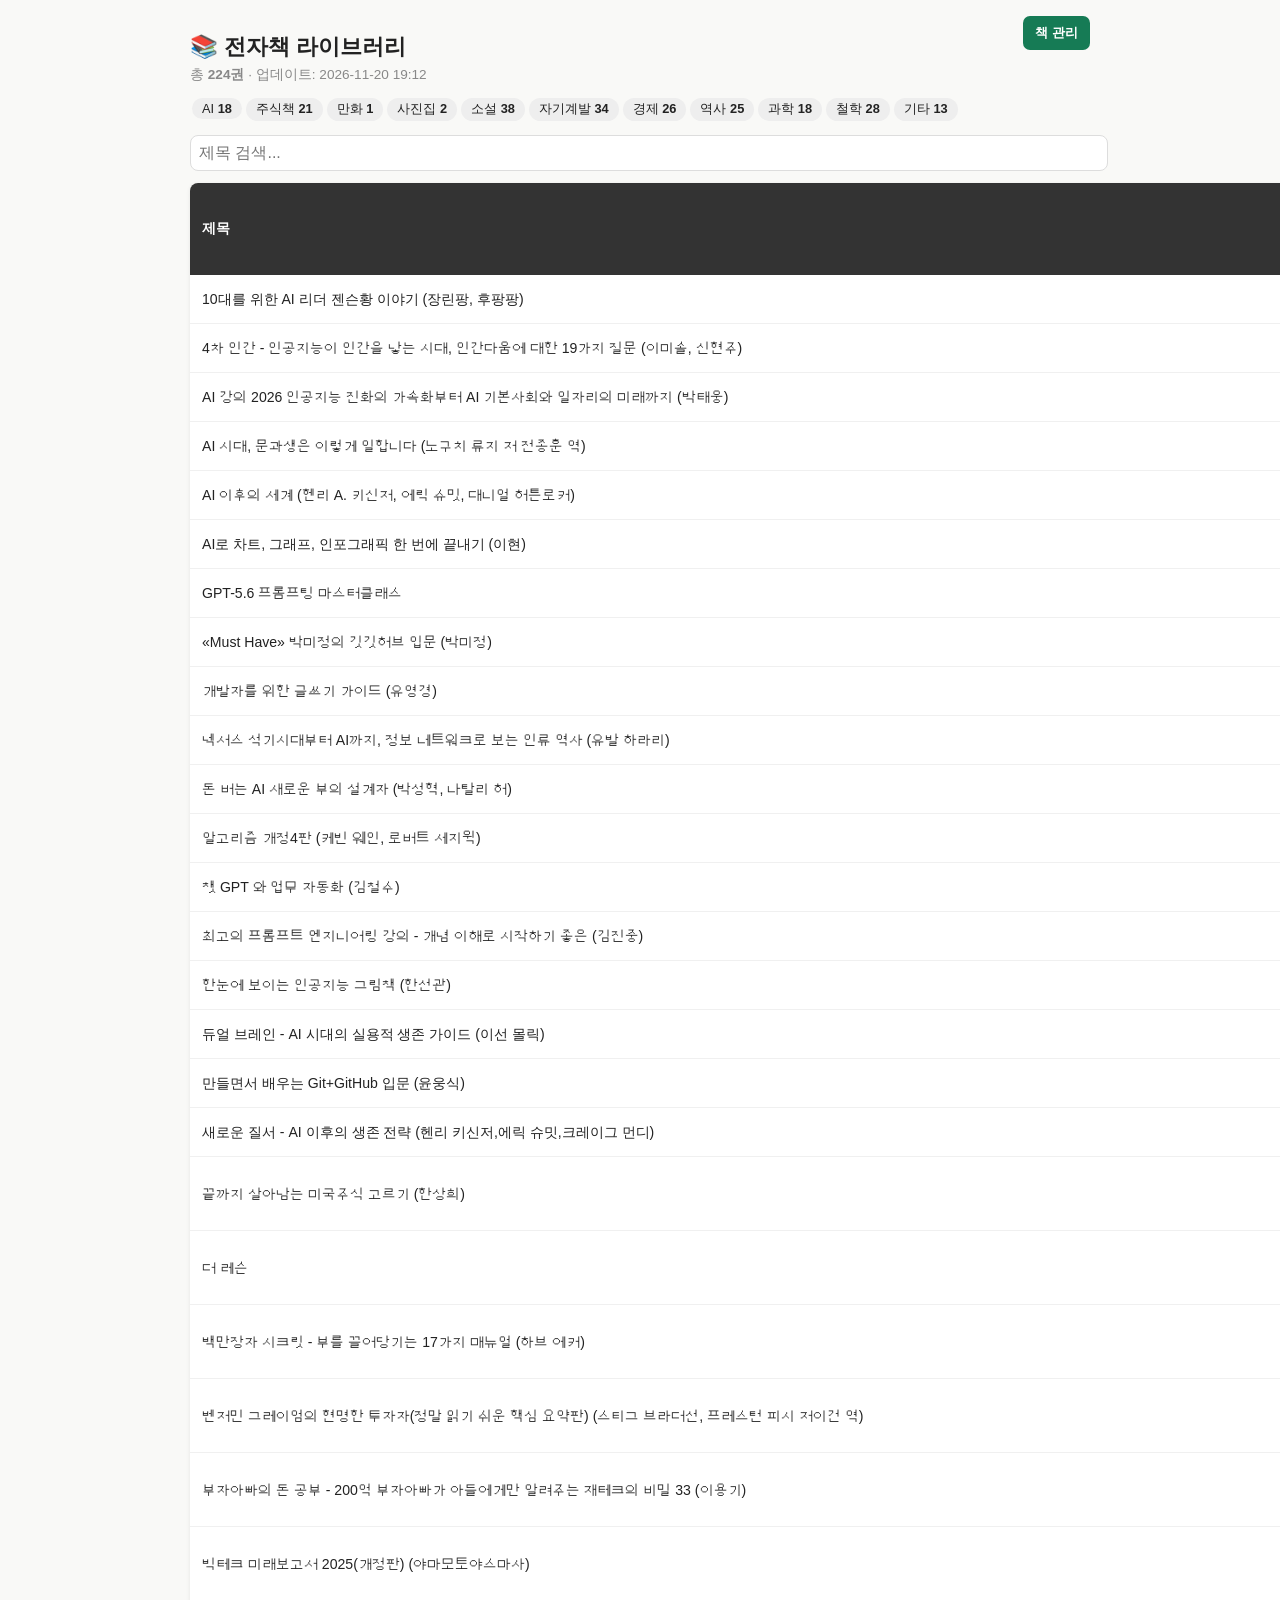
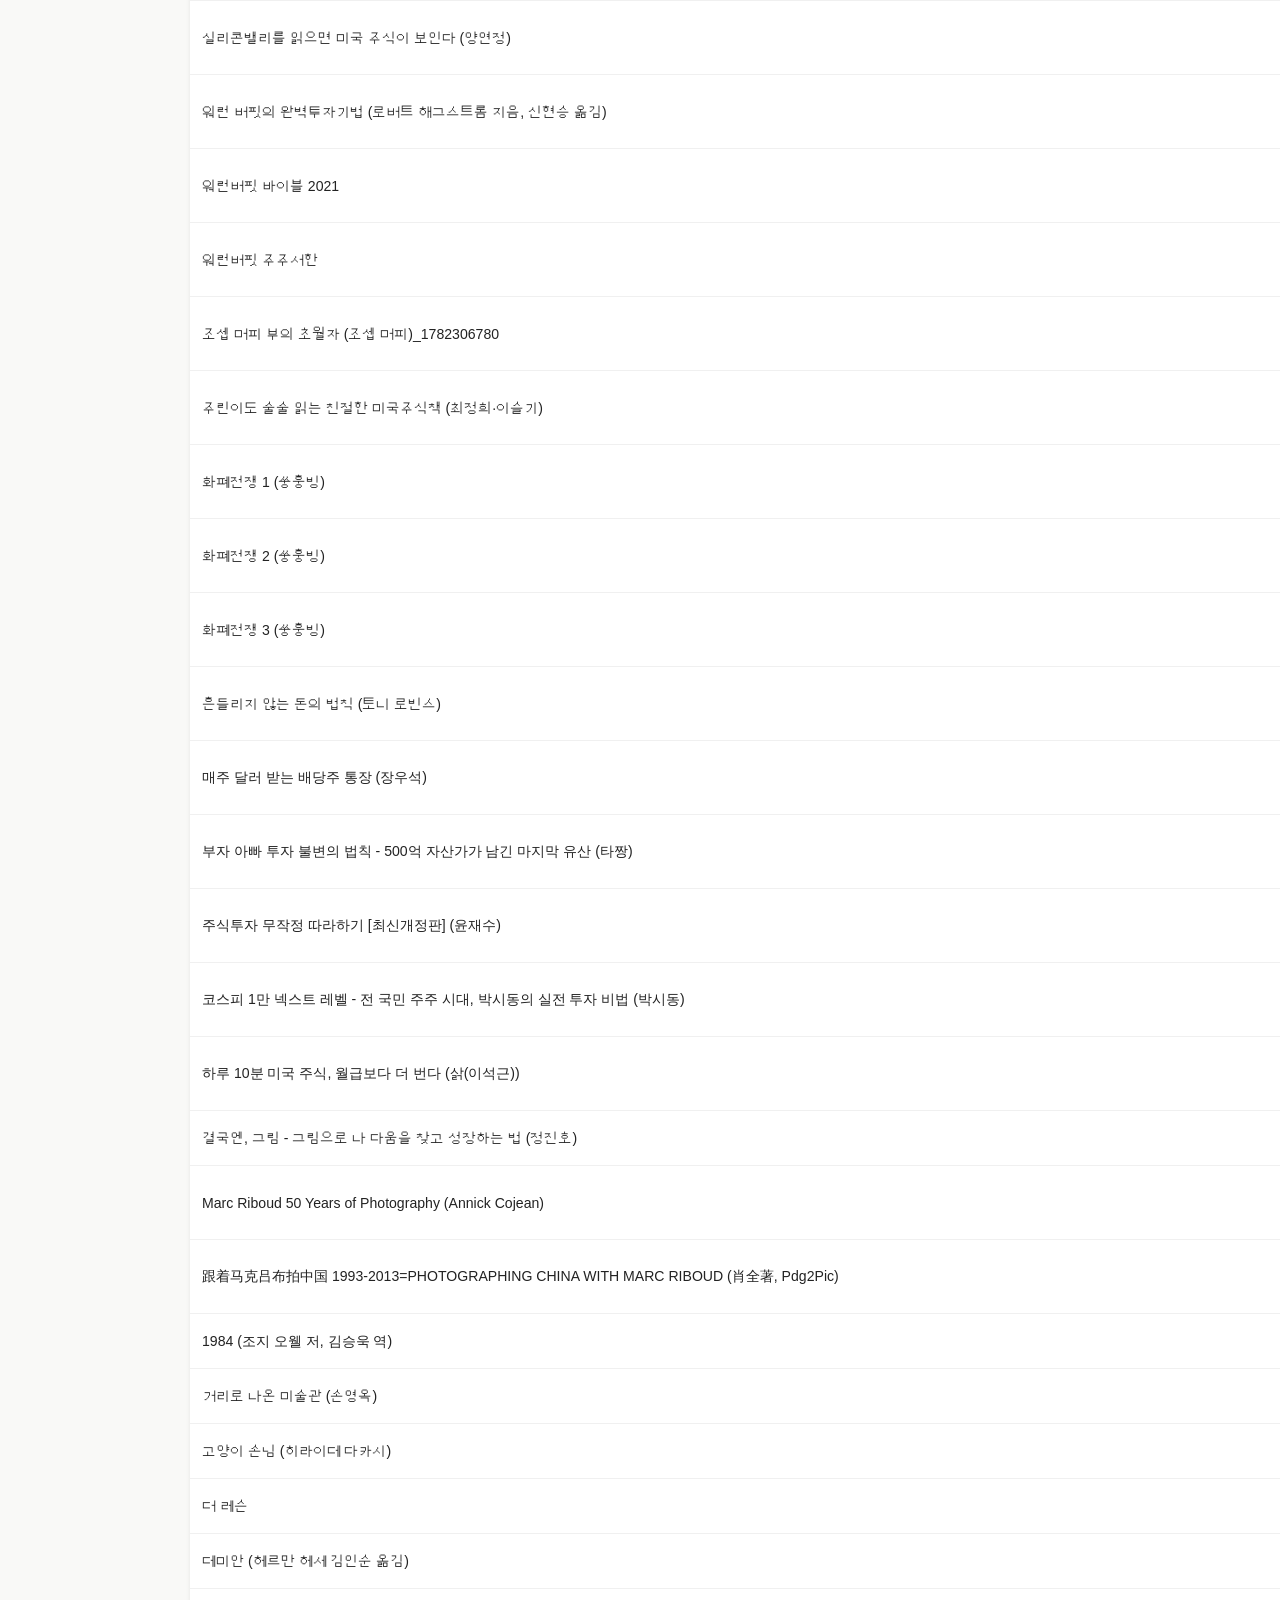
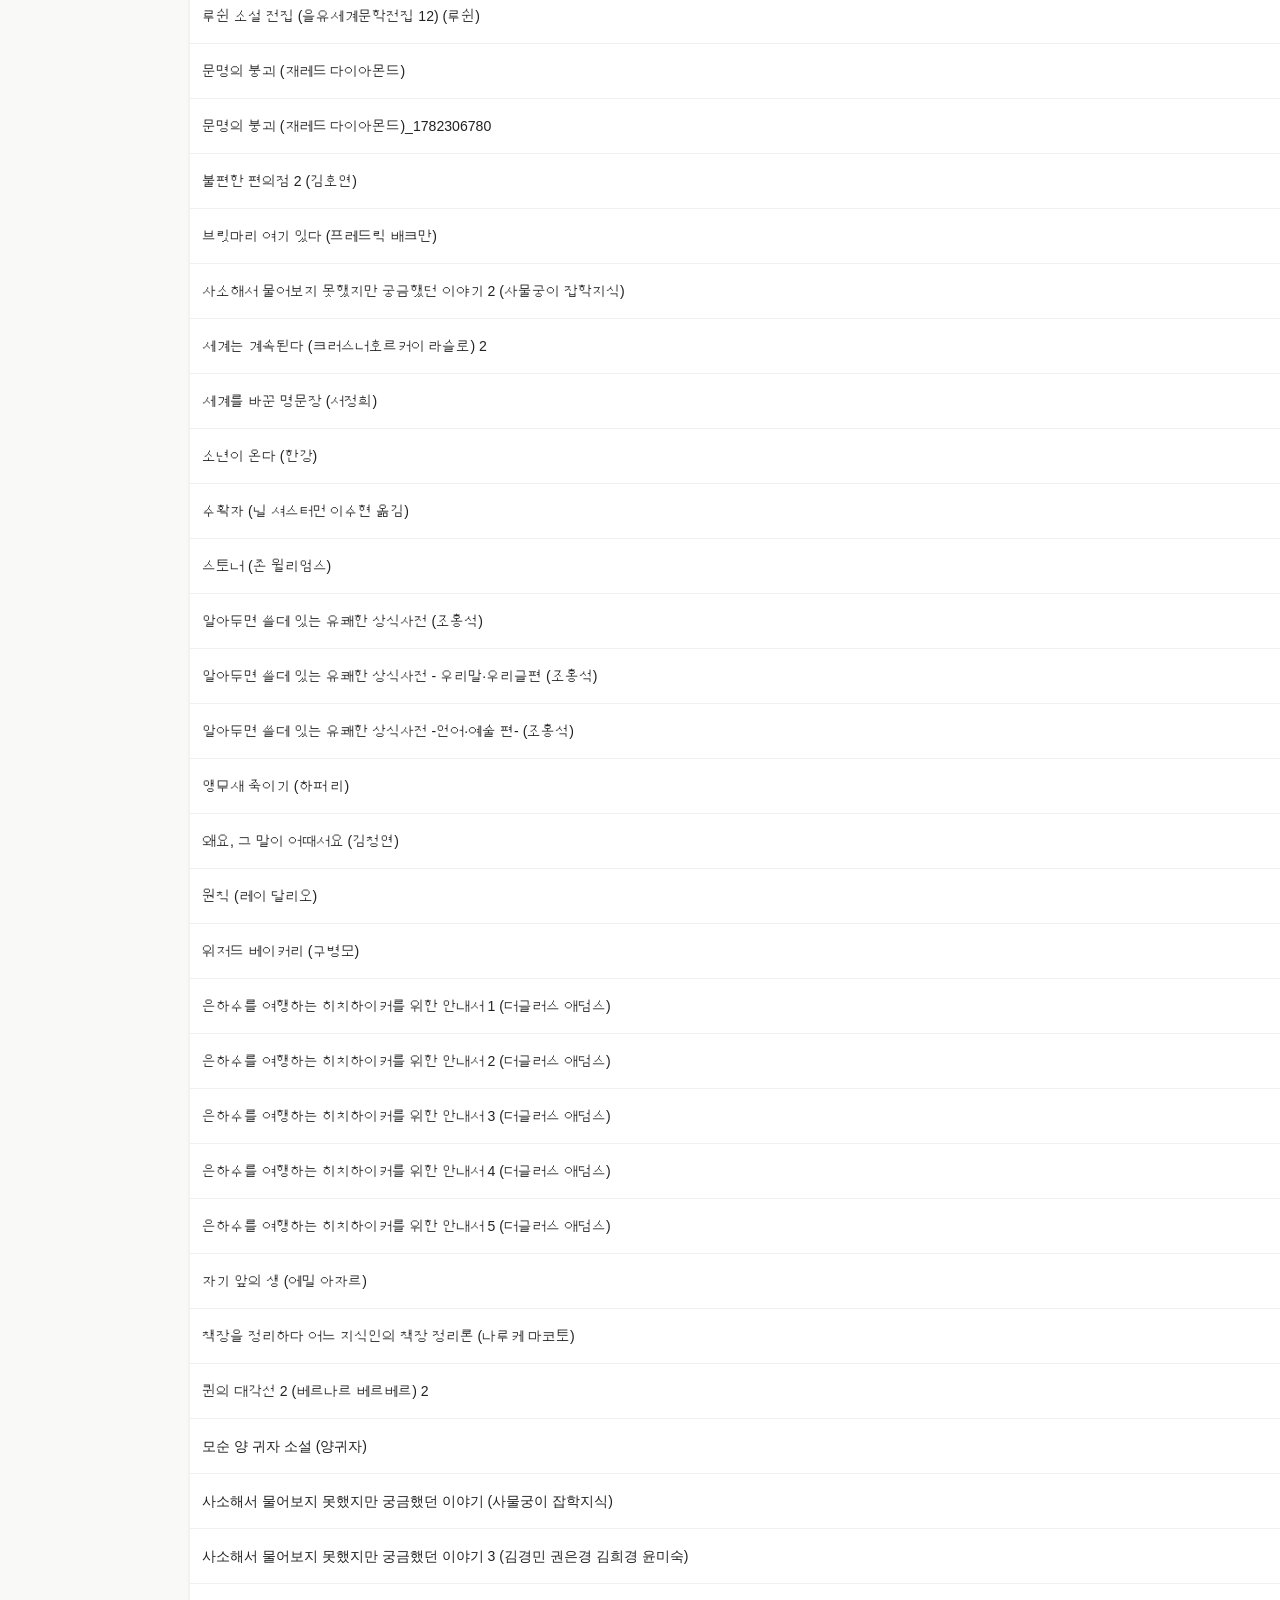
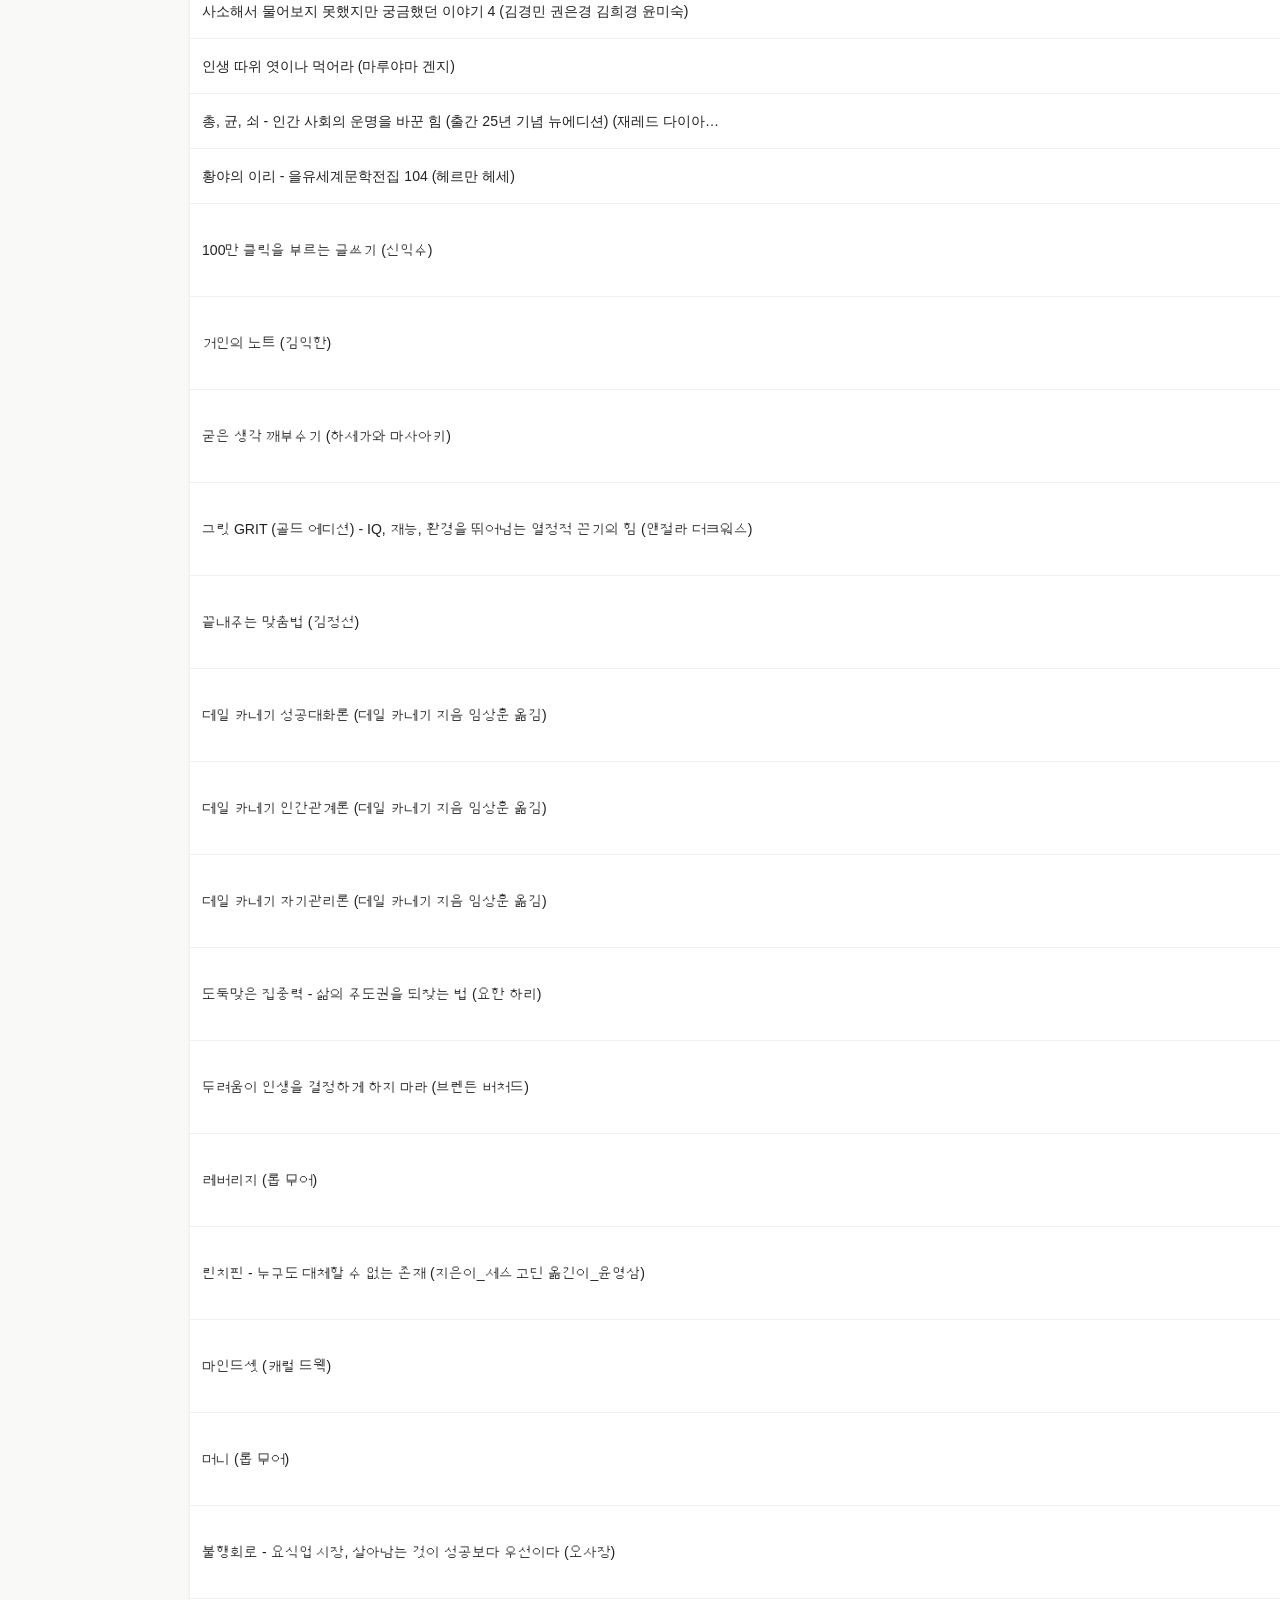
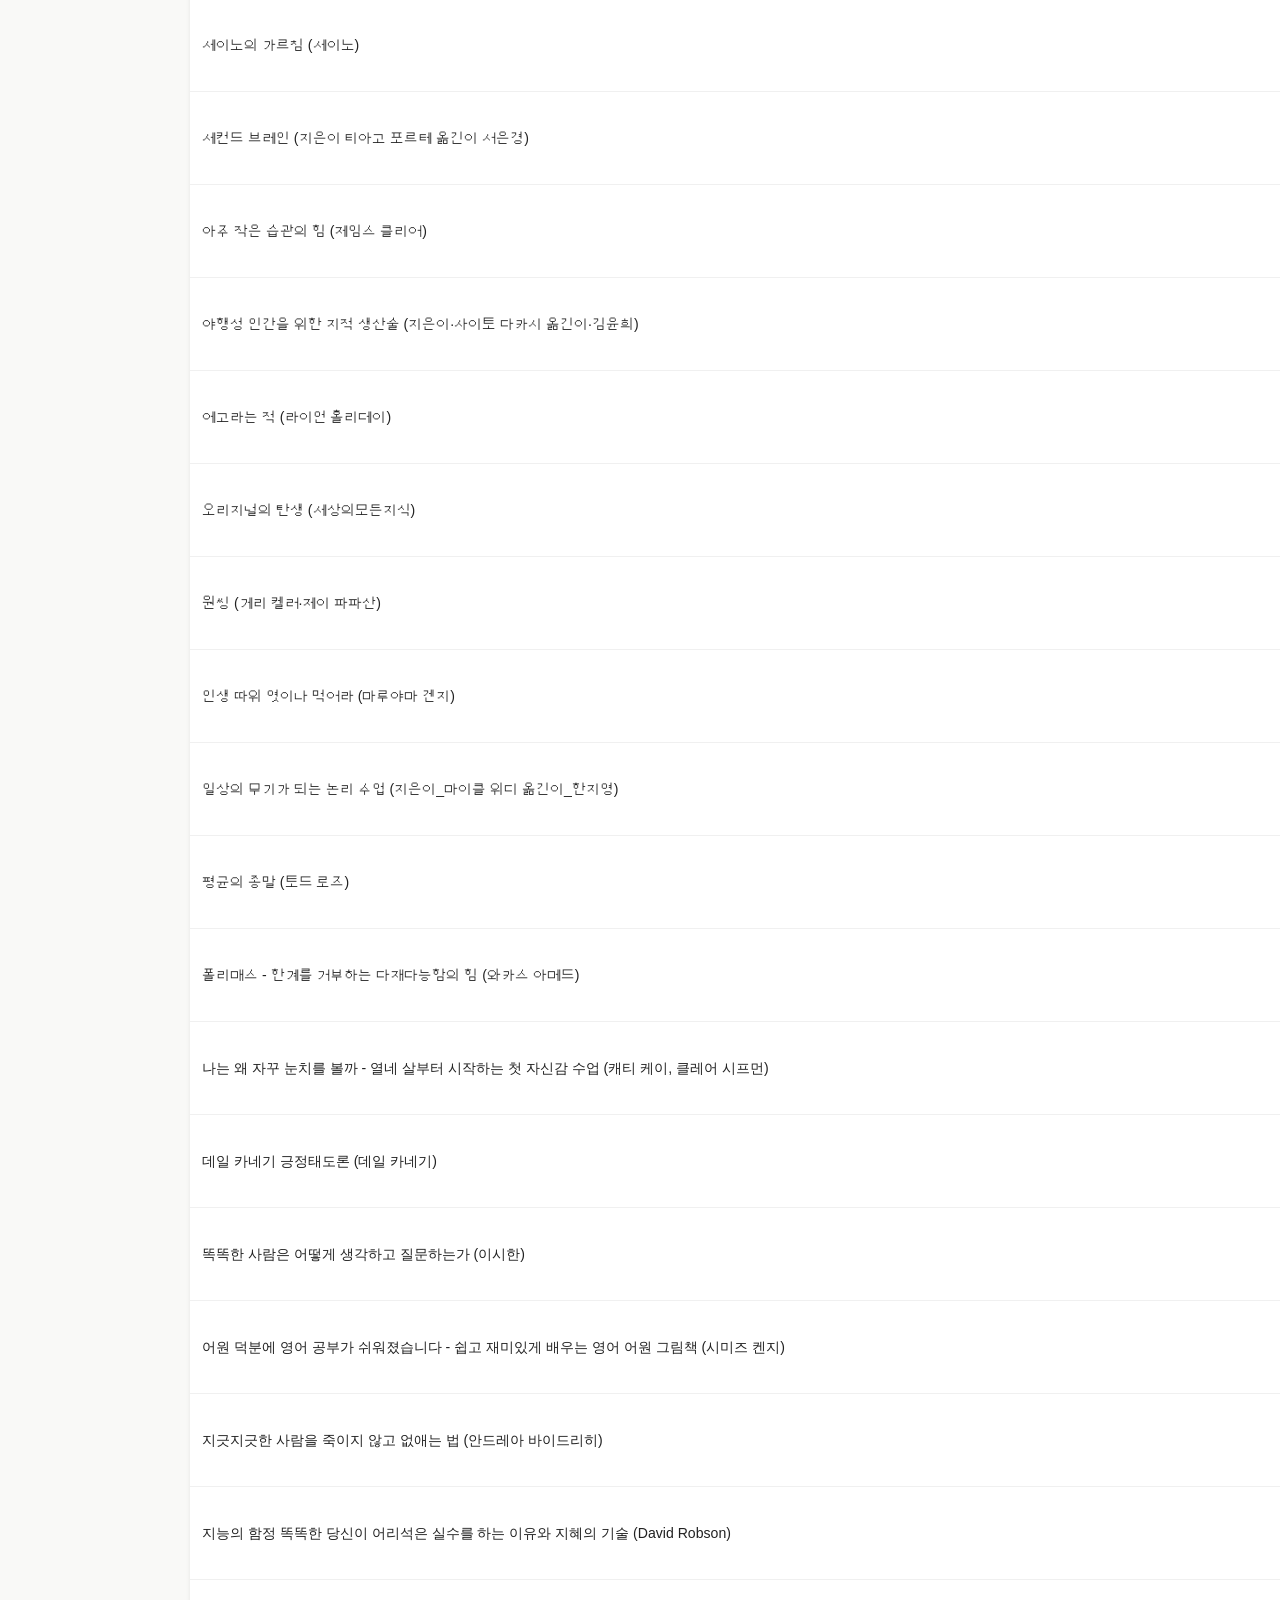
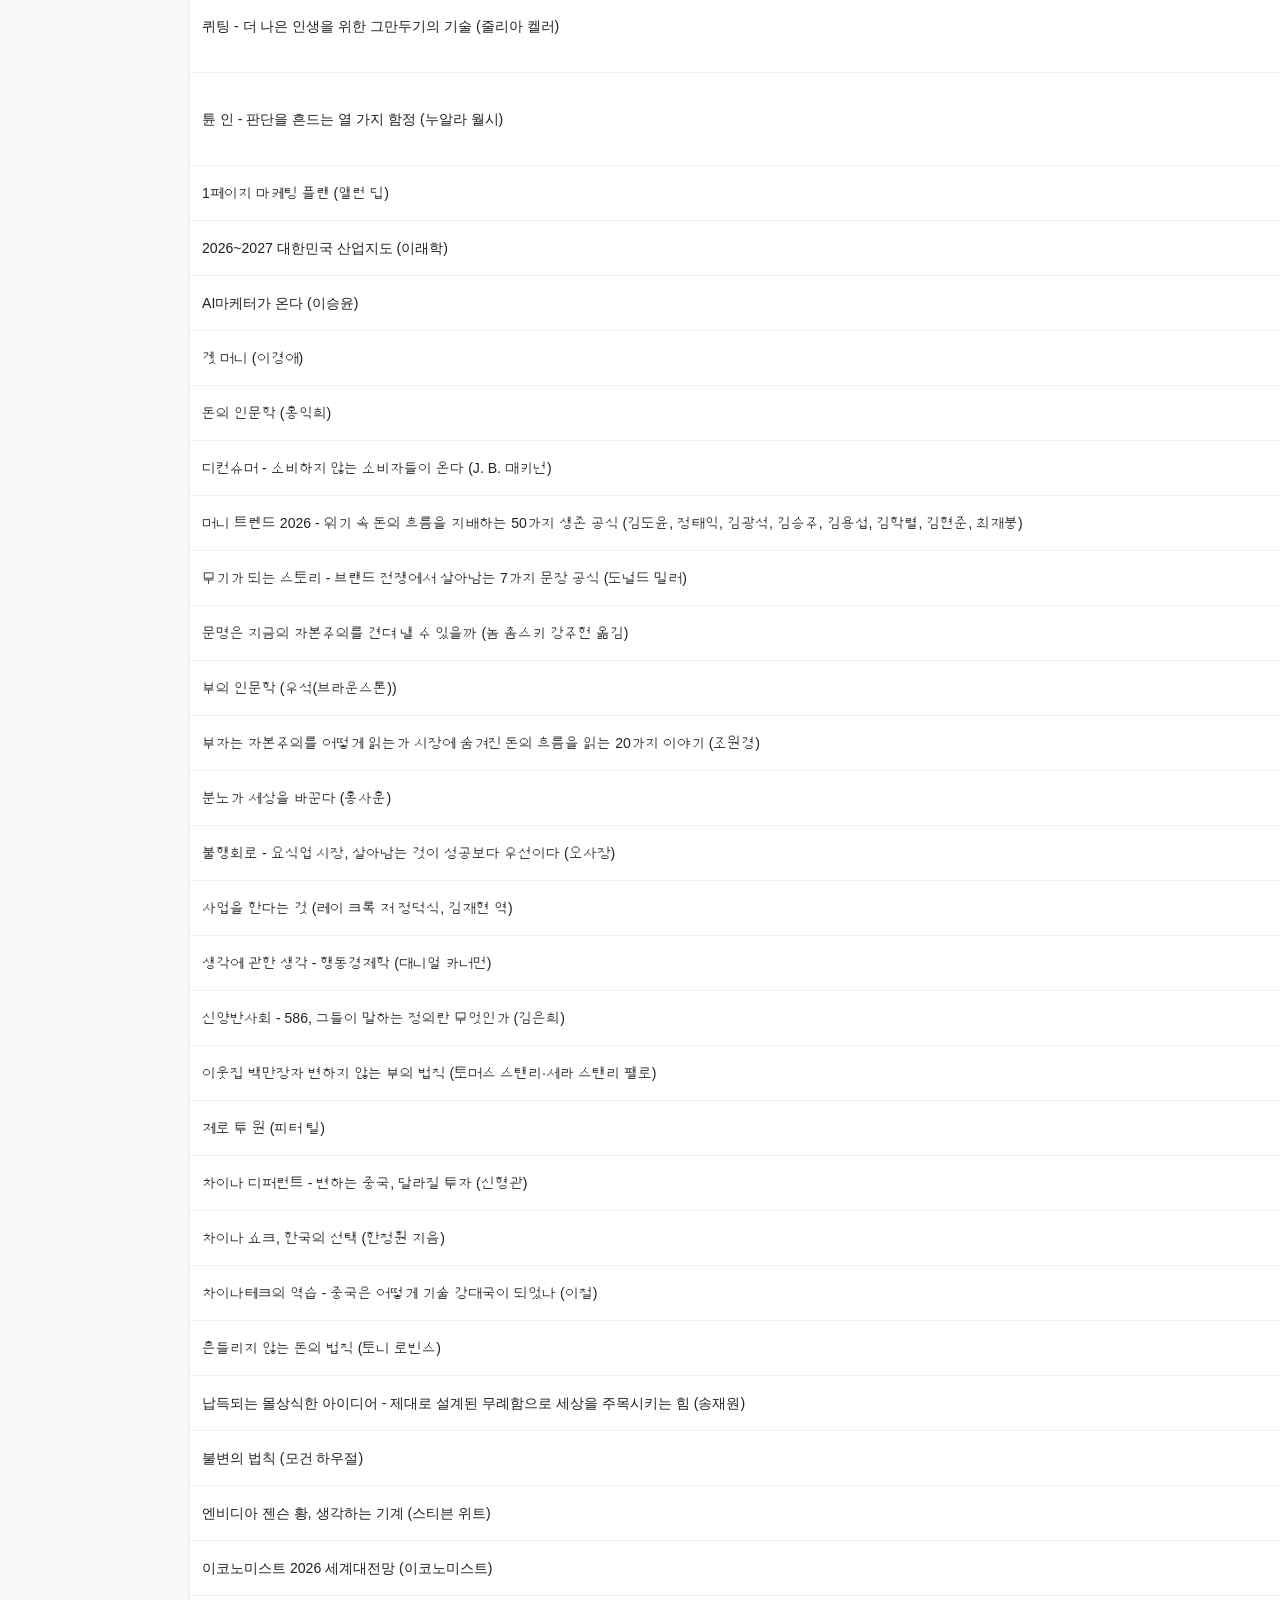
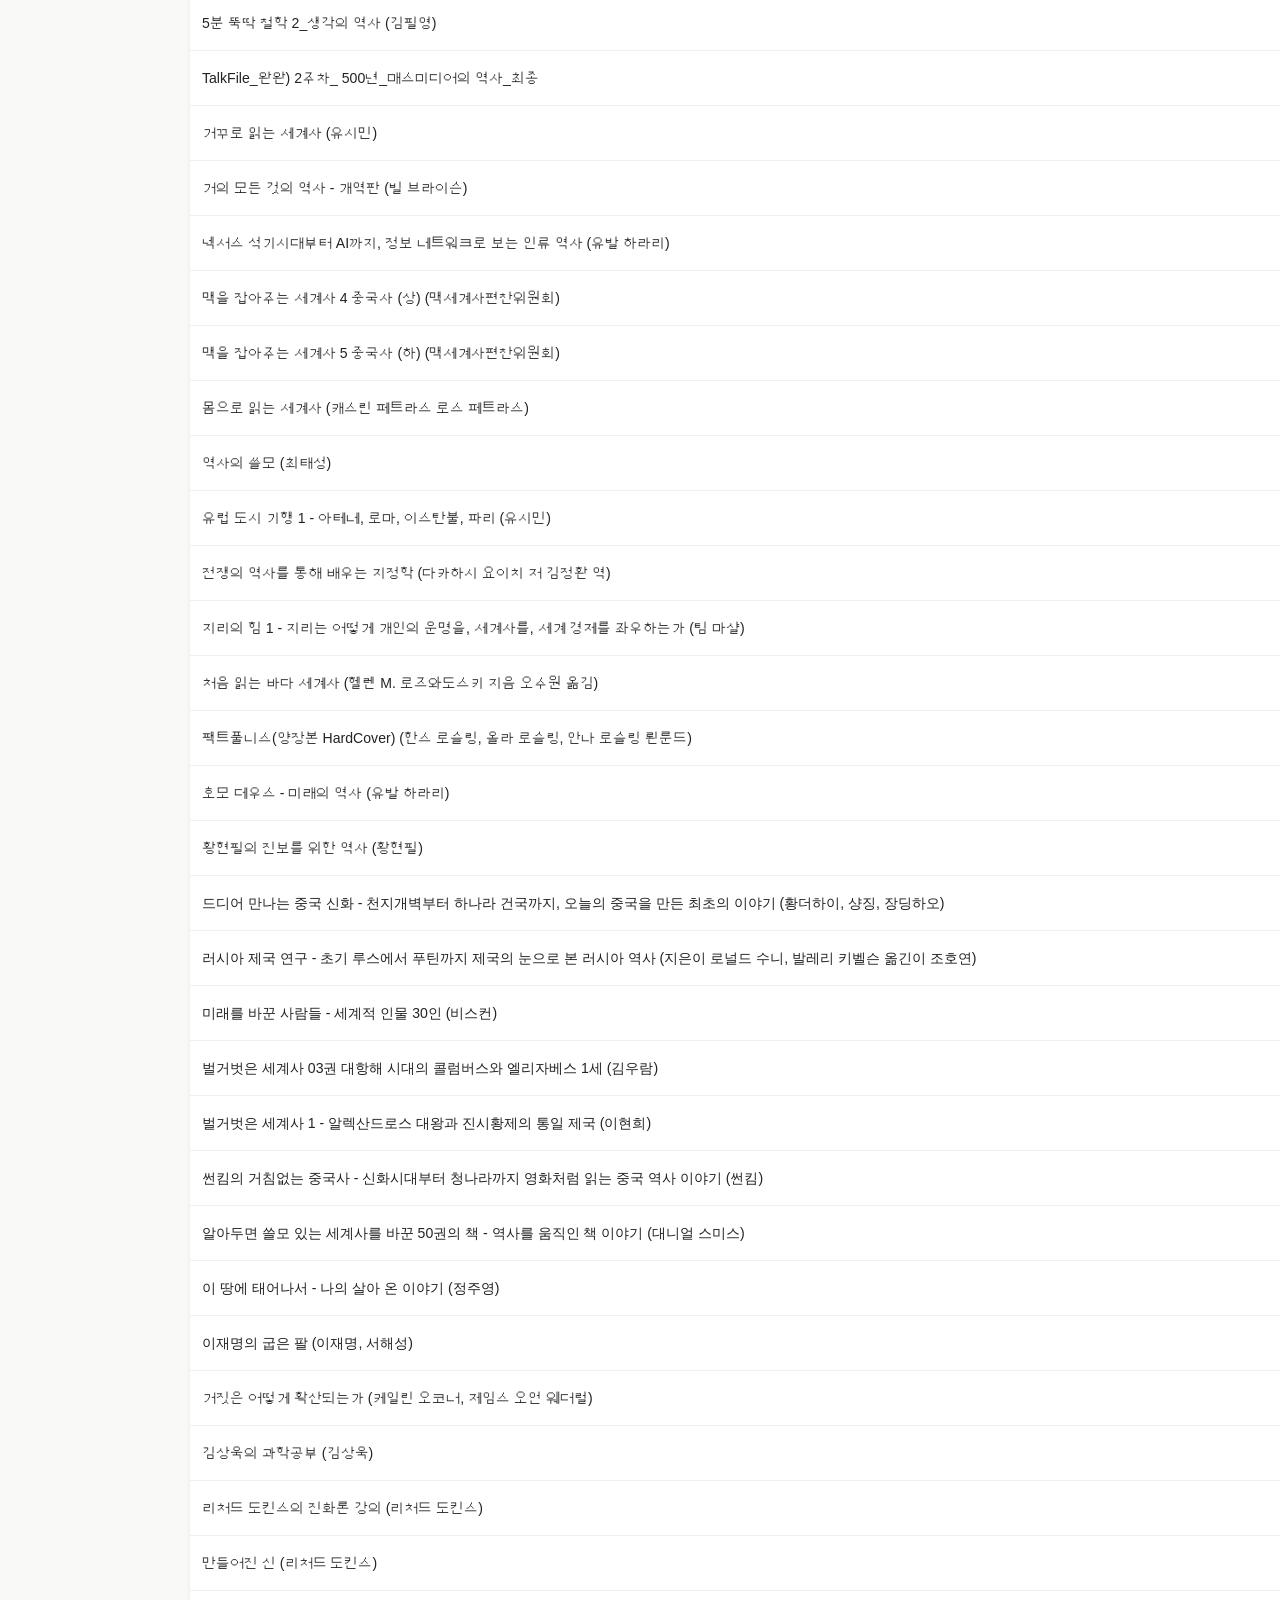
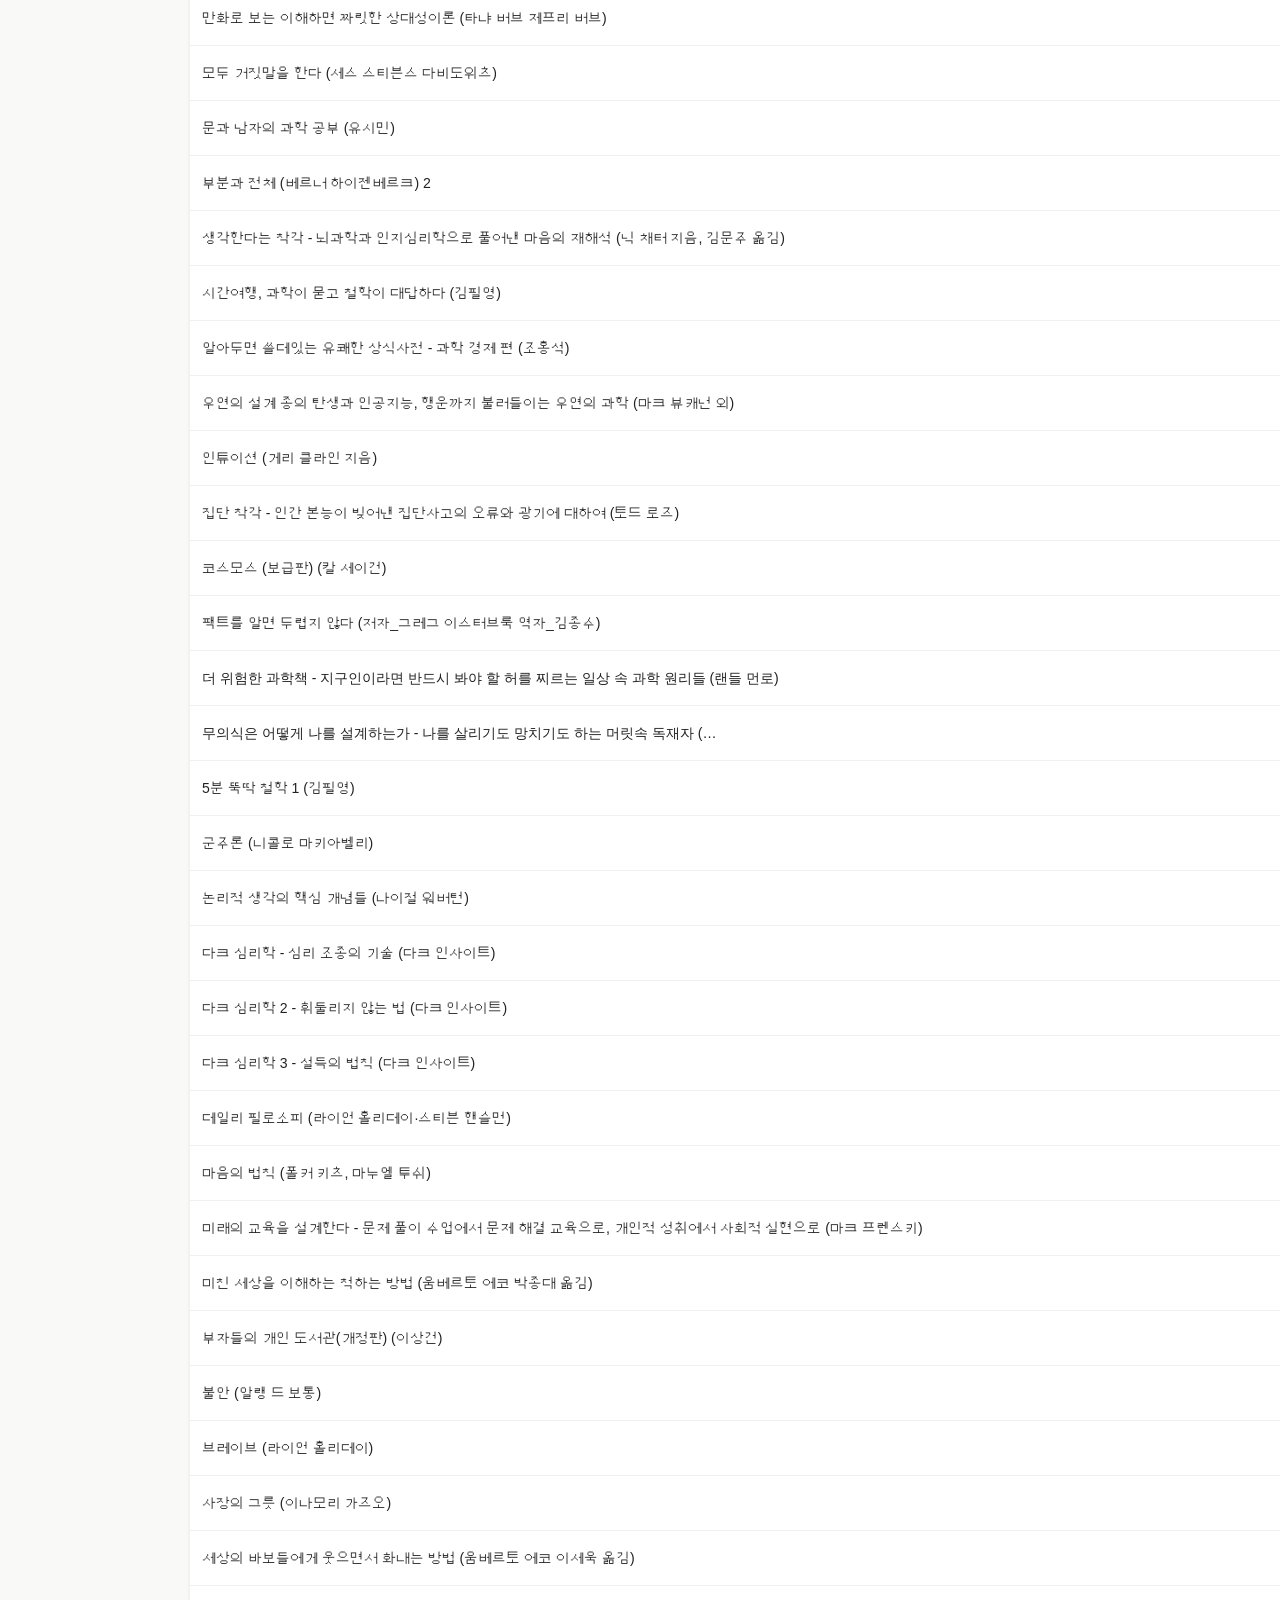
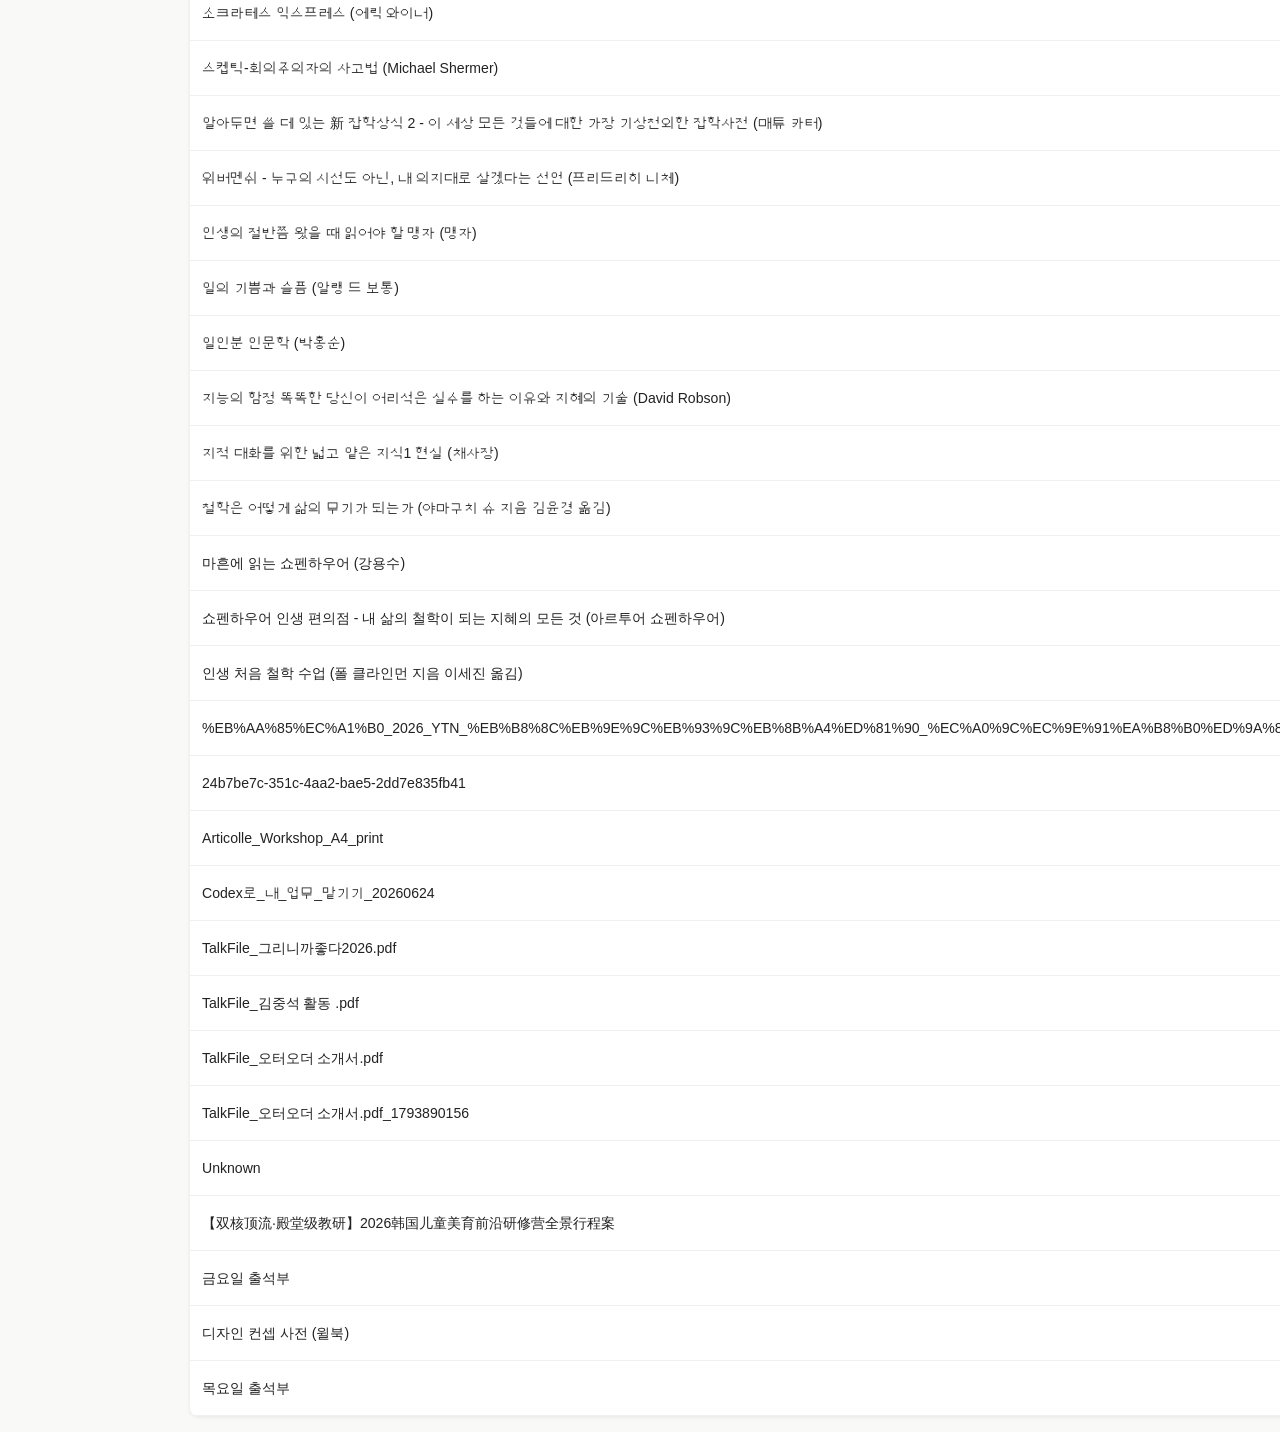
==== commit 52cd7436: "sync: ebook library 224권 업데이트 (2026-11-20)" ====
--- a/ebook_library.html
+++ b/ebook_library.html
@@ -20,12 +20,12 @@
 <body>
 <a class="manage" href="http://127.0.0.1:4174" target="_blank" rel="noopener">책 관리</a>
 <h1>📚 전자책 라이브러리</h1>
-<div class="meta">총 <b>224권</b> · 업데이트: 2026-11-18 17:50</div>
-<div><span class="badge">AI <b>18</b></span><span class="badge">주식책 <b>21</b></span><span class="badge">만화 <b>1</b></span><span class="badge">사진집 <b>2</b></span><span class="badge">소설 <b>37</b></span><span class="badge">자기계발 <b>34</b></span><span class="badge">경제 <b>26</b></span><span class="badge">역사 <b>25</b></span><span class="badge">과학 <b>18</b></span><span class="badge">철학 <b>28</b></span><span class="badge">기타 <b>14</b></span></div>
+<div class="meta">총 <b>224권</b> · 업데이트: 2026-11-20 19:12</div>
+<div><span class="badge">AI <b>18</b></span><span class="badge">주식책 <b>21</b></span><span class="badge">만화 <b>1</b></span><span class="badge">사진집 <b>2</b></span><span class="badge">소설 <b>38</b></span><span class="badge">자기계발 <b>34</b></span><span class="badge">경제 <b>26</b></span><span class="badge">역사 <b>25</b></span><span class="badge">과학 <b>18</b></span><span class="badge">철학 <b>28</b></span><span class="badge">기타 <b>13</b></span></div>
 <input type="text" id="q" placeholder="제목 검색..." oninput="filterBooks()">
 <table id="tbl">
   <thead><tr><th>제목</th><th>카테고리</th><th>형식</th><th>크기</th></tr></thead>
-  <tbody><tr><td>10대를 위한 AI 리더 젠슨황 이야기 (장린팡, 후팡팡)</td><td>AI</td><td>EPUB</td><td>20.4 MB</td></tr><tr><td>4차 인간 - 인공지능이 인간을 낳는 시대, 인간다움에 대한 19가지 질문 (이미솔, 신현주)</td><td>AI</td><td>EPUB</td><td>58.9 MB</td></tr><tr><td>AI 강의 2026  인공지능 진화의 가속화부터 AI 기본사회와 일자리의 미래까지 (박태웅)</td><td>AI</td><td>EPUB</td><td>9.5 MB</td></tr><tr><td>AI 시대, 문과생은 이렇게 일합니다 (노구치 류지 저  전종훈 역)</td><td>AI</td><td>EPUB</td><td>34.6 MB</td></tr><tr><td>AI 이후의 세계 (헨리 A. 키신저, 에릭 슈밋, 대니얼 허튼로커)</td><td>AI</td><td>EPUB</td><td>15.9 MB</td></tr><tr><td>AI로 차트, 그래프, 인포그래픽 한 번에 끝내기 (이현)</td><td>AI</td><td>EPUB</td><td>37.0 MB</td></tr><tr><td>GPT-5.6 프롬프팅 마스터클래스</td><td>AI</td><td>EPUB</td><td>0.0 MB</td></tr><tr><td>«Must Have» 박미정의 깃깃허브 입문 (박미정)</td><td>AI</td><td>EPUB</td><td>7.4 MB</td></tr><tr><td>개발자를 위한 글쓰기 가이드 (유영경)</td><td>AI</td><td>EPUB</td><td>9.1 MB</td></tr><tr><td>넥서스  석기시대부터 AI까지, 정보 네트워크로 보는 인류 역사 (유발 하라리)</td><td>AI</td><td>EPUB</td><td>15.6 MB</td></tr><tr><td>돈 버는 AI  새로운 부의 설계자 (박성혁, 나탈리 허)</td><td>AI</td><td>EPUB</td><td>23.5 MB</td></tr><tr><td>알고리즘 개정4판 (케빈 웨인, 로버트 세지윅)</td><td>AI</td><td>EPUB</td><td>1.3 MB</td></tr><tr><td>챗 GPT 와 업무 자동화 (김철수)</td><td>AI</td><td>EPUB</td><td>23.1 MB</td></tr><tr><td>최고의 프롬프트 엔지니어링 강의 - 개념 이해로 시작하기 좋은 (김진중)</td><td>AI</td><td>EPUB</td><td>15.1 MB</td></tr><tr><td>한눈에 보이는 인공지능 그림책 (한선관)</td><td>AI</td><td>EPUB</td><td>33.7 MB</td></tr><tr><td>듀얼 브레인 - AI 시대의 실용적 생존 가이드 (이선 몰릭)</td><td>AI</td><td>EPUB</td><td>60.6 MB</td></tr><tr><td>만들면서 배우는 Git+GitHub 입문 (윤웅식)</td><td>AI</td><td>EPUB</td><td>51.0 MB</td></tr><tr><td>새로운 질서 - AI 이후의 생존 전략 (헨리 키신저,에릭 슈밋,크레이그 먼디)</td><td>AI</td><td>EPUB</td><td>22.5 MB</td></tr><tr><td>끝까지 살아남는 미국주식 고르기 (한상희)</td><td>주식책</td><td>EPUB</td><td>14.1 MB</td></tr><tr><td>더 레슨</td><td>주식책</td><td>EPUB</td><td>4.1 MB</td></tr><tr><td>백만장자 시크릿 - 부를 끌어당기는 17가지 매뉴얼 (하브 에커)</td><td>주식책</td><td>EPUB</td><td>52.2 MB</td></tr><tr><td>벤저민 그레이엄의 현명한 투자자(정말 읽기 쉬운 핵심 요약판) (스티그 브라더선, 프레스턴 피시 저이건 역)</td><td>주식책</td><td>EPUB</td><td>8.0 MB</td></tr><tr><td>부자아빠의 돈 공부 - 200억 부자아빠가 아들에게만 알려주는 재테크의 비밀 33 (이용기)</td><td>주식책</td><td>EPUB</td><td>18.0 MB</td></tr><tr><td>빅테크 미래보고서 2025(개정판) (야마모토야스마사)</td><td>주식책</td><td>EPUB</td><td>8.5 MB</td></tr><tr><td>실리콘밸리를 읽으면 미국 주식이 보인다 (양연정)</td><td>주식책</td><td>EPUB</td><td>3.2 MB</td></tr><tr><td>워런 버핏의 완벽투자기법 (로버트 해그스트롬 지음, 신현승 옮김)</td><td>주식책</td><td>EPUB</td><td>15.5 MB</td></tr><tr><td>워런버핏 바이블 2021</td><td>주식책</td><td>EPUB</td><td>58.0 MB</td></tr><tr><td>워런버핏 주주서한</td><td>주식책</td><td>EPUB</td><td>5.7 MB</td></tr><tr><td>조셉 머피 부의 초월자 (조셉 머피)_1782306780</td><td>주식책</td><td>EPUB</td><td>19.4 MB</td></tr><tr><td>주린이도 술술 읽는 친절한 미국주식책 (최정희·이슬기)</td><td>주식책</td><td>EPUB</td><td>8.4 MB</td></tr><tr><td>화폐전쟁 1 (쑹훙빙)</td><td>주식책</td><td>EPUB</td><td>5.5 MB</td></tr><tr><td>화폐전쟁 2 (쑹훙빙)</td><td>주식책</td><td>EPUB</td><td>9.9 MB</td></tr><tr><td>화폐전쟁 3 (쑹훙빙)</td><td>주식책</td><td>EPUB</td><td>12.5 MB</td></tr><tr><td>흔들리지 않는 돈의 법칙 (토니 로빈스)</td><td>주식책</td><td>EPUB</td><td>6.0 MB</td></tr><tr><td>매주 달러 받는 배당주 통장 (장우석)</td><td>주식책</td><td>EPUB</td><td>64.9 MB</td></tr><tr><td>부자 아빠 투자 불변의 법칙 - 500억 자산가가 남긴 마지막 유산 (타짱)</td><td>주식책</td><td>EPUB</td><td>68.8 MB</td></tr><tr><td>주식투자 무작정 따라하기 [최신개정판] (윤재수)</td><td>주식책</td><td>EPUB</td><td>36.5 MB</td></tr><tr><td>코스피 1만 넥스트 레벨 - 전 국민 주주 시대, 박시동의 실전 투자 비법 (박시동)</td><td>주식책</td><td>EPUB</td><td>25.5 MB</td></tr><tr><td>하루 10분 미국 주식, 월급보다 더 번다 (삵(이석근))</td><td>주식책</td><td>EPUB</td><td>36.2 MB</td></tr><tr><td>결국엔, 그림 - 그림으로 나 다움을 찾고 성장하는 법 (정진호)</td><td>만화</td><td>EPUB</td><td>6.5 MB</td></tr><tr><td>Marc Riboud 50 Years of Photography (Annick Cojean)</td><td>사진집</td><td>PDF</td><td>14.0 MB</td></tr><tr><td>跟着马克吕布拍中国 1993-2013=PHOTOGRAPHING CHINA WITH MARC RIBOUD (肖全著, Pdg2Pic)</td><td>사진집</td><td>PDF</td><td>45.1 MB</td></tr><tr><td>1984 (조지 오웰 저, 김승욱 역)</td><td>소설</td><td>EPUB</td><td>14.7 MB</td></tr><tr><td>거리로 나온 미술관 (손영옥)</td><td>소설</td><td>EPUB</td><td>37.9 MB</td></tr><tr><td>고양이 손님 (히라이데 다카시)</td><td>소설</td><td>EPUB</td><td>13.1 MB</td></tr><tr><td>더 레슨</td><td>소설</td><td>EPUB</td><td>4.1 MB</td></tr><tr><td>데미안 (헤르만 헤세  김인순 옮김)</td><td>소설</td><td>EPUB</td><td>14.5 MB</td></tr><tr><td>루쉰 소설 전집 (을유세계문학전집 12) (루쉰)</td><td>소설</td><td>EPUB</td><td>1.8 MB</td></tr><tr><td>문명의 붕괴 (재레드 다이아몬드)</td><td>소설</td><td>EPUB</td><td>32.7 MB</td></tr><tr><td>문명의 붕괴 (재레드 다이아몬드)_1782306780</td><td>소설</td><td>EPUB</td><td>32.7 MB</td></tr><tr><td>불편한 편의점 2 (김호연)</td><td>소설</td><td>EPUB</td><td>37.3 MB</td></tr><tr><td>브릿마리 여기 있다 (프레드릭 배크만)</td><td>소설</td><td>EPUB</td><td>18.1 MB</td></tr><tr><td>사소해서 물어보지 못했지만 궁금했던 이야기 2 (사물궁이 잡학지식)</td><td>소설</td><td>EPUB</td><td>12.7 MB</td></tr><tr><td>세계는 계속된다 (크러스너호르커이 라슬로) 2</td><td>소설</td><td>EPUB</td><td>3.1 MB</td></tr><tr><td>세계를 바꾼 명문장 (서정희)</td><td>소설</td><td>EPUB</td><td>22.0 MB</td></tr><tr><td>소년이 온다 (한강)</td><td>소설</td><td>EPUB</td><td>11.3 MB</td></tr><tr><td>수확자 (닐 셔스터먼  이수현 옮김)</td><td>소설</td><td>EPUB</td><td>23.2 MB</td></tr><tr><td>스토너 (존 윌리엄스)</td><td>소설</td><td>EPUB</td><td>14.2 MB</td></tr><tr><td>알아두면 쓸데 있는 유쾌한 상식사전 (조홍석)</td><td>소설</td><td>EPUB</td><td>48.8 MB</td></tr><tr><td>알아두면 쓸데 있는 유쾌한 상식사전 - 우리말·우리글편 (조홍석)</td><td>소설</td><td>EPUB</td><td>119.2 MB</td></tr><tr><td>알아두면 쓸데 있는 유쾌한 상식사전 -언어·예술 편- (조홍석)</td><td>소설</td><td>EPUB</td><td>74.3 MB</td></tr><tr><td>앵무새 죽이기 (하퍼 리)</td><td>소설</td><td>EPUB</td><td>14.9 MB</td></tr><tr><td>왜요, 그 말이 어때서요 (김청연)</td><td>소설</td><td>EPUB</td><td>27.5 MB</td></tr><tr><td>원칙 (레이 달리오)</td><td>소설</td><td>EPUB</td><td>17.0 MB</td></tr><tr><td>위저드 베이커리 (구병모)</td><td>소설</td><td>EPUB</td><td>9.2 MB</td></tr><tr><td>은하수를 여행하는 히치하이커를 위한 안내서 1 (더글러스 애덤스)</td><td>소설</td><td>EPUB</td><td>9.3 MB</td></tr><tr><td>은하수를 여행하는 히치하이커를 위한 안내서 2 (더글러스 애덤스)</td><td>소설</td><td>EPUB</td><td>9.2 MB</td></tr><tr><td>은하수를 여행하는 히치하이커를 위한 안내서 3 (더글러스 애덤스)</td><td>소설</td><td>EPUB</td><td>9.2 MB</td></tr><tr><td>은하수를 여행하는 히치하이커를 위한 안내서 4 (더글러스 애덤스)</td><td>소설</td><td>EPUB</td><td>9.4 MB</td></tr><tr><td>은하수를 여행하는 히치하이커를 위한 안내서 5 (더글러스 애덤스)</td><td>소설</td><td>EPUB</td><td>9.2 MB</td></tr><tr><td>자기 앞의 생 (에밀 아자르)</td><td>소설</td><td>EPUB</td><td>7.5 MB</td></tr><tr><td>책장을 정리하다 어느 지식인의 책장 정리론 (나루케 마코토)</td><td>소설</td><td>EPUB</td><td>14.5 MB</td></tr><tr><td>퀸의 대각선 2 (베르나르 베르베르) 2</td><td>소설</td><td>EPUB</td><td>3.9 MB</td></tr><tr><td>모순 양 귀자 소설 (양귀자)</td><td>소설</td><td>EPUB</td><td>1.1 MB</td></tr><tr><td>사소해서 물어보지 못했지만 궁금했던 이야기 (사물궁이 잡학지식)</td><td>소설</td><td>EPUB</td><td>42.1 MB</td></tr><tr><td>사소해서 물어보지 못했지만 궁금했던 이야기 3 (김경민 권은경 김희경 윤미숙)</td><td>소설</td><td>EPUB</td><td>30.6 MB</td></tr><tr><td>사소해서 물어보지 못했지만 궁금했던 이야기 4 (김경민 권은경 김희경 윤미숙)</td><td>소설</td><td>EPUB</td><td>31.1 MB</td></tr><tr><td>인생 따위 엿이나 먹어라 (마루야마 겐지)</td><td>소설</td><td>EPUB</td><td>11.6 MB</td></tr><tr><td>황야의 이리 - 을유세계문학전집 104 (헤르만 헤세)</td><td>소설</td><td>EPUB</td><td>2.3 MB</td></tr><tr><td>100만 클릭을 부르는 글쓰기 (신익수)</td><td>자기계발</td><td>EPUB</td><td>19.1 MB</td></tr><tr><td>거인의 노트 (김익한)</td><td>자기계발</td><td>EPUB</td><td>22.3 MB</td></tr><tr><td>굳은 생각 깨부수기 (하세가와 마사아키)</td><td>자기계발</td><td>EPUB</td><td>31.9 MB</td></tr><tr><td>그릿 GRIT (골드 에디션) - IQ, 재능, 환경을 뛰어넘는 열정적 끈기의 힘 (앤절라 더크워스)</td><td>자기계발</td><td>EPUB</td><td>11.0 MB</td></tr><tr><td>끝내주는 맞춤법 (김정선)</td><td>자기계발</td><td>EPUB</td><td>37.8 MB</td></tr><tr><td>데일 카네기 성공대화론 (데일 카네기 지음  임상훈 옮김)</td><td>자기계발</td><td>EPUB</td><td>28.4 MB</td></tr><tr><td>데일 카네기 인간관계론 (데일 카네기 지음  임상훈 옮김)</td><td>자기계발</td><td>EPUB</td><td>29.4 MB</td></tr><tr><td>데일 카네기 자기관리론 (데일 카네기 지음  임상훈 옮김)</td><td>자기계발</td><td>EPUB</td><td>30.5 MB</td></tr><tr><td>도둑맞은 집중력 - 삶의 주도권을 되찾는 법 (요한 하리)</td><td>자기계발</td><td>EPUB</td><td>34.3 MB</td></tr><tr><td>두려움이 인생을 결정하게 하지 마라 (브렌든 버처드)</td><td>자기계발</td><td>EPUB</td><td>13.1 MB</td></tr><tr><td>레버리지 (롭 무어)</td><td>자기계발</td><td>EPUB</td><td>25.2 MB</td></tr><tr><td>린치핀 - 누구도 대체할 수 없는 존재 (지은이_세스 고딘 옮긴이_윤영삼)</td><td>자기계발</td><td>EPUB</td><td>29.0 MB</td></tr><tr><td>마인드셋 (캐럴 드웩)</td><td>자기계발</td><td>EPUB</td><td>15.0 MB</td></tr><tr><td>머니 (롭 무어)</td><td>자기계발</td><td>EPUB</td><td>20.5 MB</td></tr><tr><td>불행회로 - 요식업 시장, 살아남는 것이 성공보다 우선이다 (오사장)</td><td>자기계발</td><td>EPUB</td><td>17.4 MB</td></tr><tr><td>세이노의 가르침 (세이노)</td><td>자기계발</td><td>EPUB</td><td>22.9 MB</td></tr><tr><td>세컨드 브레인 (지은이 티아고 포르테 옮긴이 서은경)</td><td>자기계발</td><td>EPUB</td><td>21.8 MB</td></tr><tr><td>아주 작은 습관의 힘 (제임스 클리어)</td><td>자기계발</td><td>EPUB</td><td>13.6 MB</td></tr><tr><td>야행성 인간을 위한 지적 생산술 (지은이·사이토 다카시  옮긴이·김윤희)</td><td>자기계발</td><td>EPUB</td><td>29.3 MB</td></tr><tr><td>에고라는 적 (라이언 홀리데이)</td><td>자기계발</td><td>EPUB</td><td>20.8 MB</td></tr><tr><td>오리지널의 탄생 (세상의모든지식)</td><td>자기계발</td><td>EPUB</td><td>52.1 MB</td></tr><tr><td>원씽 (게리 켈러·제이 파파산)</td><td>자기계발</td><td>EPUB</td><td>12.4 MB</td></tr><tr><td>인생 따위 엿이나 먹어라 (마루야마 겐지)</td><td>자기계발</td><td>EPUB</td><td>11.7 MB</td></tr><tr><td>일상의 무기가 되는 논리 수업 (지은이_마이클 위디 옮긴이_한지영)</td><td>자기계발</td><td>EPUB</td><td>7.8 MB</td></tr><tr><td>평균의 종말 (토드 로즈)</td><td>자기계발</td><td>EPUB</td><td>15.7 MB</td></tr><tr><td>폴리매스 - 한계를 거부하는 다재다능함의 힘 (와카스 아메드)</td><td>자기계발</td><td>EPUB</td><td>16.5 MB</td></tr><tr><td>나는 왜 자꾸 눈치를 볼까 - 열네 살부터 시작하는 첫 자신감 수업 (캐티 케이, 클레어 시프먼)</td><td>자기계발</td><td>PDF</td><td>33.6 MB</td></tr><tr><td>데일 카네기 긍정태도론 (데일 카네기)</td><td>자기계발</td><td>EPUB</td><td>31.8 MB</td></tr><tr><td>똑똑한 사람은 어떻게 생각하고 질문하는가 (이시한)</td><td>자기계발</td><td>EPUB</td><td>82.9 MB</td></tr><tr><td>어원 덕분에 영어 공부가 쉬워졌습니다 - 쉽고 재미있게 배우는 영어 어원 그림책 (시미즈 켄지)</td><td>자기계발</td><td>EPUB</td><td>26.8 MB</td></tr><tr><td>지긋지긋한 사람을 죽이지 않고 없애는 법 (안드레아 바이드리히)</td><td>자기계발</td><td>EPUB</td><td>230.1 MB</td></tr><tr><td>지능의 함정 똑똑한 당신이 어리석은 실수를 하는 이유와 지혜의 기술 (David Robson)</td><td>자기계발</td><td>EPUB</td><td>14.4 MB</td></tr><tr><td>퀴팅 - 더 나은 인생을 위한 그만두기의 기술 (줄리아 켈러)</td><td>자기계발</td><td>EPUB</td><td>89.0 MB</td></tr><tr><td>튠 인 - 판단을 흔드는 열 가지 함정 (누알라 월시)</td><td>자기계발</td><td>EPUB</td><td>10.2 MB</td></tr><tr><td>1페이지 마케팅 플랜 (앨런 딥)</td><td>경제</td><td>EPUB</td><td>17.0 MB</td></tr><tr><td>2026~2027 대한민국 산업지도 (이래학)</td><td>경제</td><td>EPUB</td><td>54.1 MB</td></tr><tr><td>AI마케터가 온다 (이승윤)</td><td>경제</td><td>EPUB</td><td>24.9 MB</td></tr><tr><td>겟 머니 (이경애)</td><td>경제</td><td>EPUB</td><td>12.5 MB</td></tr><tr><td>돈의 인문학 (홍익희)</td><td>경제</td><td>EPUB</td><td>31.9 MB</td></tr><tr><td>디컨슈머 - 소비하지 않는 소비자들이 온다 (J. B. 매키넌)</td><td>경제</td><td>EPUB</td><td>21.8 MB</td></tr><tr><td>머니 트렌드 2026 - 위기 속 돈의 흐름을 지배하는 50가지 생존 공식 (김도윤, 정태익, 김광석, 김승주, 김용섭, 김학렬, 김현준, 최재붕)</td><td>경제</td><td>EPUB</td><td>41.6 MB</td></tr><tr><td>무기가 되는 스토리 - 브랜드 전쟁에서 살아남는 7가지 문장 공식 (도널드 밀러)</td><td>경제</td><td>EPUB</td><td>7.5 MB</td></tr><tr><td>문명은 지금의 자본주의를 견뎌 낼 수 있을까 (놈 촘스키  강주헌 옮김)</td><td>경제</td><td>EPUB</td><td>13.2 MB</td></tr><tr><td>부의 인문학 (우석(브라운스톤))</td><td>경제</td><td>EPUB</td><td>24.7 MB</td></tr><tr><td>부자는 자본주의를 어떻게 읽는가  시장에 숨겨진 돈의 흐름을 읽는 20가지 이야기 (조원경)</td><td>경제</td><td>EPUB</td><td>23.6 MB</td></tr><tr><td>분노가 세상을 바꾼다 (홍사훈)</td><td>경제</td><td>EPUB</td><td>11.3 MB</td></tr><tr><td>불행회로 - 요식업 시장, 살아남는 것이 성공보다 우선이다 (오사장)</td><td>경제</td><td>EPUB</td><td>17.4 MB</td></tr><tr><td>사업을 한다는 것 (레이 크록 저  정덕식, 김재현 역)</td><td>경제</td><td>EPUB</td><td>21.5 MB</td></tr><tr><td>생각에 관한 생각 - 행동경제학 (대니얼 카너먼)</td><td>경제</td><td>EPUB</td><td>9.8 MB</td></tr><tr><td>신양반사회 - 586, 그들이 말하는 정의란 무엇인가 (김은희)</td><td>경제</td><td>EPUB</td><td>50.6 MB</td></tr><tr><td>이웃집 백만장자 변하지 않는 부의 법칙 (토머스 스탠리·세라 스탠리 팰로)</td><td>경제</td><td>EPUB</td><td>12.0 MB</td></tr><tr><td>제로 투 원 (피터 틸)</td><td>경제</td><td>EPUB</td><td>10.8 MB</td></tr><tr><td>차이나 디퍼런트 - 변하는 중국, 달라질 투자 (신형관)</td><td>경제</td><td>EPUB</td><td>24.2 MB</td></tr><tr><td>차이나 쇼크, 한국의 선택 (한청훤 지음)</td><td>경제</td><td>EPUB</td><td>7.4 MB</td></tr><tr><td>차이나테크의 역습 - 중국은 어떻게 기술 강대국이 되었나 (이철)</td><td>경제</td><td>EPUB</td><td>22.9 MB</td></tr><tr><td>흔들리지 않는 돈의 법칙 (토니 로빈스)</td><td>경제</td><td>EPUB</td><td>6.0 MB</td></tr><tr><td>납득되는 몰상식한 아이디어 - 제대로 설계된 무례함으로 세상을 주목시키는 힘 (송재원)</td><td>경제</td><td>EPUB</td><td>69.3 MB</td></tr><tr><td>불변의 법칙 (모건 하우절)</td><td>경제</td><td>EPUB</td><td>72.9 MB</td></tr><tr><td>엔비디아 젠슨 황, 생각하는 기계 (스티븐 위트)</td><td>경제</td><td>EPUB</td><td>70.2 MB</td></tr><tr><td>이코노미스트 2026 세계대전망 (이코노미스트)</td><td>경제</td><td>EPUB</td><td>33.9 MB</td></tr><tr><td>5분 뚝딱 철학 2_생각의 역사 (김필영)</td><td>역사</td><td>EPUB</td><td>104.3 MB</td></tr><tr><td>TalkFile_완완) 2주차_ 500년_매스미디어의 역사_최종</td><td>역사</td><td>EPUB</td><td>2.2 MB</td></tr><tr><td>거꾸로 읽는 세계사 (유시민)</td><td>역사</td><td>EPUB</td><td>25.6 MB</td></tr><tr><td>거의 모든 것의 역사 - 개역판 (빌 브라이슨)</td><td>역사</td><td>EPUB</td><td>38.3 MB</td></tr><tr><td>넥서스  석기시대부터 AI까지, 정보 네트워크로 보는 인류 역사 (유발 하라리)</td><td>역사</td><td>EPUB</td><td>15.6 MB</td></tr><tr><td>맥을 잡아주는 세계사 4 중국사 (상) (맥세계사편찬위원회)</td><td>역사</td><td>EPUB</td><td>13.2 MB</td></tr><tr><td>맥을 잡아주는 세계사 5 중국사 (하) (맥세계사편찬위원회)</td><td>역사</td><td>EPUB</td><td>11.3 MB</td></tr><tr><td>몸으로 읽는 세계사 (캐스린 페트라스  로스 페트라스)</td><td>역사</td><td>EPUB</td><td>22.1 MB</td></tr><tr><td>역사의 쓸모 (최태성)</td><td>역사</td><td>EPUB</td><td>40.6 MB</td></tr><tr><td>유럽 도시 기행 1 - 아테네, 로마, 이스탄불, 파리 (유시민)</td><td>역사</td><td>EPUB</td><td>67.4 MB</td></tr><tr><td>전쟁의 역사를 통해 배우는 지정학 (다카하시 요이치 저  김정환 역)</td><td>역사</td><td>EPUB</td><td>17.5 MB</td></tr><tr><td>지리의 힘 1 - 지리는 어떻게 개인의 운명을, 세계사를, 세계 경제를 좌우하는가 (팀 마샬)</td><td>역사</td><td>EPUB</td><td>6.6 MB</td></tr><tr><td>처음 읽는 바다 세계사 (헬렌 M. 로즈와도스키 지음  오수원 옮김)</td><td>역사</td><td>EPUB</td><td>17.0 MB</td></tr><tr><td>팩트풀니스(양장본 HardCover) (한스 로슬링, 올라 로슬링, 안나 로슬링 뢴룬드)</td><td>역사</td><td>EPUB</td><td>21.6 MB</td></tr><tr><td>호모 데우스 - 미래의 역사 (유발 하라리)</td><td>역사</td><td>EPUB</td><td>37.0 MB</td></tr><tr><td>황현필의 진보를 위한 역사 (황현필)</td><td>역사</td><td>EPUB</td><td>31.2 MB</td></tr><tr><td>드디어 만나는 중국 신화 - 천지개벽부터 하나라 건국까지, 오늘의 중국을 만든 최초의 이야기 (황더하이, 샹징, 장딩하오)</td><td>역사</td><td>EPUB</td><td>29.5 MB</td></tr><tr><td>러시아 제국 연구 - 초기 루스에서 푸틴까지 제국의 눈으로 본 러시아 역사 (지은이 로널드 수니, 발레리 키벨슨  옮긴이 조호연)</td><td>역사</td><td>EPUB</td><td>98.3 MB</td></tr><tr><td>미래를 바꾼 사람들 - 세계적 인물 30인 (비스컨)</td><td>역사</td><td>EPUB</td><td>64.4 MB</td></tr><tr><td>벌거벗은 세계사 03권 대항해 시대의 콜럼버스와 엘리자베스 1세 (김우람)</td><td>역사</td><td>EPUB</td><td>31.7 MB</td></tr><tr><td>벌거벗은 세계사 1 - 알렉산드로스 대왕과 진시황제의 통일 제국 (이현희)</td><td>역사</td><td>EPUB</td><td>29.9 MB</td></tr><tr><td>썬킴의 거침없는 중국사 - 신화시대부터 청나라까지 영화처럼 읽는 중국 역사 이야기 (썬킴)</td><td>역사</td><td>EPUB</td><td>22.8 MB</td></tr><tr><td>알아두면 쓸모 있는 세계사를 바꾼 50권의 책 - 역사를 움직인 책 이야기 (대니얼 스미스)</td><td>역사</td><td>EPUB</td><td>18.3 MB</td></tr><tr><td>이 땅에 태어나서 - 나의 살아 온 이야기 (정주영)</td><td>역사</td><td>EPUB</td><td>48.9 MB</td></tr><tr><td>이재명의 굽은 팔 (이재명, 서해성)</td><td>역사</td><td>EPUB</td><td>66.6 MB</td></tr><tr><td>거짓은 어떻게 확산되는가 (케일린 오코너, 제임스 오언 웨더럴)</td><td>과학</td><td>EPUB</td><td>10.5 MB</td></tr><tr><td>김상욱의 과학공부 (김상욱)</td><td>과학</td><td>EPUB</td><td>13.5 MB</td></tr><tr><td>리처드 도킨스의 진화론 강의 (리처드 도킨스)</td><td>과학</td><td>EPUB</td><td>19.7 MB</td></tr><tr><td>만들어진 신 (리처드 도킨스)</td><td>과학</td><td>EPUB</td><td>20.3 MB</td></tr><tr><td>만화로 보는 이해하면 짜릿한 상대성이론 (타냐 버브 제프리 버브)</td><td>과학</td><td>EPUB</td><td>17.3 MB</td></tr><tr><td>모두 거짓말을 한다 (세스 스티븐스 다비도위츠)</td><td>과학</td><td>EPUB</td><td>15.7 MB</td></tr><tr><td>문과 남자의 과학 공부 (유시민)</td><td>과학</td><td>EPUB</td><td>15.5 MB</td></tr><tr><td>부분과 전체 (베르너 하이젠베르크) 2</td><td>과학</td><td>EPUB</td><td>5.0 MB</td></tr><tr><td>생각한다는 착각 - 뇌과학과 인지심리학으로 풀어낸 마음의 재해석 (닉 채터 지음, 김문주 옮김)</td><td>과학</td><td>EPUB</td><td>14.6 MB</td></tr><tr><td>시간여행, 과학이 묻고 철학이 대답하다 (김필영)</td><td>과학</td><td>EPUB</td><td>15.3 MB</td></tr><tr><td>알아두면 쓸데있는 유쾌한 상식사전 - 과학 경제 편 (조홍석)</td><td>과학</td><td>EPUB</td><td>60.9 MB</td></tr><tr><td>우연의 설계 종의 탄생과 인공지능, 행운까지 불러들이는 우연의 과학 (마크 뷰캐넌 외)</td><td>과학</td><td>EPUB</td><td>6.5 MB</td></tr><tr><td>인튜이션 (게리 클라인 지음)</td><td>과학</td><td>EPUB</td><td>11.0 MB</td></tr><tr><td>집단 착각 - 인간 본능이 빚어낸 집단사고의 오류와 광기에 대하여 (토드 로즈)</td><td>과학</td><td>EPUB</td><td>17.5 MB</td></tr><tr><td>코스모스 (보급판) (칼 세이건)</td><td>과학</td><td>EPUB</td><td>6.4 MB</td></tr><tr><td>팩트를 알면 두렵지 않다 (저자_그레그 이스터브룩 역자_김종수)</td><td>과학</td><td>EPUB</td><td>10.9 MB</td></tr><tr><td>더 위험한 과학책 - 지구인이라면 반드시 봐야 할 허를 찌르는 일상 속 과학 원리들 (랜들 먼로)</td><td>과학</td><td>EPUB</td><td>101.5 MB</td></tr><tr><td>무의식은 어떻게 나를 설계하는가 - 나를 살리기도 망치기도 하는 머릿속 독재자 (…</td><td>과학</td><td>EPUB</td><td>10.5 MB</td></tr><tr><td>5분 뚝딱 철학 1 (김필영)</td><td>철학</td><td>EPUB</td><td>204.4 MB</td></tr><tr><td>군주론 (니콜로 마키아벨리)</td><td>철학</td><td>EPUB</td><td>16.1 MB</td></tr><tr><td>논리적 생각의 핵심 개념들 (나이절 워버턴)</td><td>철학</td><td>EPUB</td><td>21.0 MB</td></tr><tr><td>다크 심리학 - 심리 조종의 기술 (다크 인사이트)</td><td>철학</td><td>EPUB</td><td>23.9 MB</td></tr><tr><td>다크 심리학 2 - 휘둘리지 않는 법 (다크 인사이트)</td><td>철학</td><td>EPUB</td><td>21.3 MB</td></tr><tr><td>다크 심리학 3 - 설득의 법칙 (다크 인사이트)</td><td>철학</td><td>EPUB</td><td>22.3 MB</td></tr><tr><td>데일리 필로소피 (라이언 홀리데이·스티븐 핸슬먼)</td><td>철학</td><td>EPUB</td><td>21.2 MB</td></tr><tr><td>마음의 법칙 (폴커 키츠, 마누엘 투쉬)</td><td>철학</td><td>EPUB</td><td>45.7 MB</td></tr><tr><td>미래의 교육을 설계한다 - 문제 풀이 수업에서 문제 해결 교육으로, 개인적 성취에서 사회적 실현으로 (마크 프렌스키)</td><td>철학</td><td>EPUB</td><td>52.1 MB</td></tr><tr><td>미친 세상을 이해하는 척하는 방법 (움베르토 에코  박종대 옮김)</td><td>철학</td><td>EPUB</td><td>21.3 MB</td></tr><tr><td>부자들의 개인 도서관(개정판) (이상건)</td><td>철학</td><td>EPUB</td><td>7.6 MB</td></tr><tr><td>불안 (알랭 드 보통)</td><td>철학</td><td>EPUB</td><td>29.9 MB</td></tr><tr><td>브레이브 (라이언 홀리데이)</td><td>철학</td><td>EPUB</td><td>20.6 MB</td></tr><tr><td>사장의 그릇 (이나모리 가즈오)</td><td>철학</td><td>EPUB</td><td>19.5 MB</td></tr><tr><td>세상의 바보들에게 웃으면서 화내는 방법 (움베르토 에코  이세욱 옮김)</td><td>철학</td><td>EPUB</td><td>21.5 MB</td></tr><tr><td>소크라테스 익스프레스 (에릭 와이너)</td><td>철학</td><td>EPUB</td><td>17.8 MB</td></tr><tr><td>스켑틱-회의주의자의 사고법 (Michael Shermer)</td><td>철학</td><td>EPUB</td><td>14.9 MB</td></tr><tr><td>알아두면 쓸 데 있는 新 잡학상식 2 - 이 세상 모든 것들에 대한 가장 기상천외한 잡학사전 (매튜 카터)</td><td>철학</td><td>EPUB</td><td>22.3 MB</td></tr><tr><td>위버멘쉬 - 누구의 시선도 아닌, 내 의지대로 살겠다는 선언 (프리드리히 니체)</td><td>철학</td><td>EPUB</td><td>2.5 MB</td></tr><tr><td>인생의 절반쯤 왔을 때 읽어야 할 맹자 (맹자)</td><td>철학</td><td>EPUB</td><td>64.2 MB</td></tr><tr><td>일의 기쁨과 슬픔 (알랭 드 보통)</td><td>철학</td><td>EPUB</td><td>33.1 MB</td></tr><tr><td>일인분 인문학 (박홍순)</td><td>철학</td><td>EPUB</td><td>21.1 MB</td></tr><tr><td>지능의 함정 똑똑한 당신이 어리석은 실수를 하는 이유와 지혜의 기술 (David Robson)</td><td>철학</td><td>EPUB</td><td>14.5 MB</td></tr><tr><td>지적 대화를 위한 넓고 얕은 지식1  현실 (채사장)</td><td>철학</td><td>EPUB</td><td>14.6 MB</td></tr><tr><td>철학은 어떻게 삶의 무기가 되는가 (야마구치 슈 지음  김윤경 옮김)</td><td>철학</td><td>EPUB</td><td>26.5 MB</td></tr><tr><td>마흔에 읽는 쇼펜하우어 (강용수)</td><td>철학</td><td>EPUB</td><td>118.4 MB</td></tr><tr><td>쇼펜하우어 인생 편의점 - 내 삶의 철학이 되는 지혜의 모든 것 (아르투어 쇼펜하우어)</td><td>철학</td><td>EPUB</td><td>58.6 MB</td></tr><tr><td>인생 처음 철학 수업 (폴 클라인먼 지음  이세진 옮김)</td><td>철학</td><td>EPUB</td><td>24.7 MB</td></tr><tr><td>%EB%AA%85%EC%A1%B0_2026_YTN_%EB%B8%8C%EB%9E%9C%EB%93%9C%EB%8B%A4%ED%81%90_%EC%A0%9C%EC%9E%91%EA%B8%B0%ED%9A%8D%EC%95%88_%EC%B9%B4%EB%A9%9C%EB%A6%AC%EC%95%84_%EB%8B%A4%EB%85%80%EC%98%AC%EA%B2%8C_%EC%88%98%EC%A0%95%EB%B3%B8</td><td>기타</td><td>EPUB</td><td>0.2 MB</td></tr><tr><td>24b7be7c-351c-4aa2-bae5-2dd7e835fb41</td><td>기타</td><td>PDF</td><td>2.1 MB</td></tr><tr><td>Articolle_Workshop_A4_print</td><td>기타</td><td>EPUB</td><td>0.1 MB</td></tr><tr><td>Codex로_내_업무_맡기기_20260624</td><td>기타</td><td>EPUB</td><td>8.2 MB</td></tr><tr><td>TalkFile_그리니까좋다2026.pdf</td><td>기타</td><td>PDF</td><td>70.3 MB</td></tr><tr><td>TalkFile_김중석 활동 .pdf</td><td>기타</td><td>PDF</td><td>102.7 MB</td></tr><tr><td>TalkFile_오터오더 소개서.pdf</td><td>기타</td><td>PDF</td><td>39.9 MB</td></tr><tr><td>TalkFile_오터오더 소개서.pdf_1793890156</td><td>기타</td><td>PDF</td><td>39.9 MB</td></tr><tr><td>Unknown</td><td>기타</td><td>PDF</td><td>2.7 MB</td></tr><tr><td>경기나우_현안토론_제안서_수정본(1104)</td><td>기타</td><td>EPUB</td><td>0.8 MB</td></tr><tr><td>【双核顶流·殿堂级教研】2026韩国儿童美育前沿研修营全景行程案</td><td>기타</td><td>EPUB</td><td>0.1 MB</td></tr><tr><td>금요일 출석부</td><td>기타</td><td>PDF</td><td>1.0 MB</td></tr><tr><td>디자인 컨셉 사전 (윌북)</td><td>기타</td><td>EPUB</td><td>63.5 MB</td></tr><tr><td>목요일 출석부</td><td>기타</td><td>PDF</td><td>1.0 MB</td></tr></tbody>
+  <tbody><tr><td>10대를 위한 AI 리더 젠슨황 이야기 (장린팡, 후팡팡)</td><td>AI</td><td>EPUB</td><td>20.4 MB</td></tr><tr><td>4차 인간 - 인공지능이 인간을 낳는 시대, 인간다움에 대한 19가지 질문 (이미솔, 신현주)</td><td>AI</td><td>EPUB</td><td>58.9 MB</td></tr><tr><td>AI 강의 2026  인공지능 진화의 가속화부터 AI 기본사회와 일자리의 미래까지 (박태웅)</td><td>AI</td><td>EPUB</td><td>9.5 MB</td></tr><tr><td>AI 시대, 문과생은 이렇게 일합니다 (노구치 류지 저  전종훈 역)</td><td>AI</td><td>EPUB</td><td>34.6 MB</td></tr><tr><td>AI 이후의 세계 (헨리 A. 키신저, 에릭 슈밋, 대니얼 허튼로커)</td><td>AI</td><td>EPUB</td><td>15.9 MB</td></tr><tr><td>AI로 차트, 그래프, 인포그래픽 한 번에 끝내기 (이현)</td><td>AI</td><td>EPUB</td><td>37.0 MB</td></tr><tr><td>GPT-5.6 프롬프팅 마스터클래스</td><td>AI</td><td>EPUB</td><td>0.0 MB</td></tr><tr><td>«Must Have» 박미정의 깃깃허브 입문 (박미정)</td><td>AI</td><td>EPUB</td><td>7.4 MB</td></tr><tr><td>개발자를 위한 글쓰기 가이드 (유영경)</td><td>AI</td><td>EPUB</td><td>9.1 MB</td></tr><tr><td>넥서스  석기시대부터 AI까지, 정보 네트워크로 보는 인류 역사 (유발 하라리)</td><td>AI</td><td>EPUB</td><td>15.6 MB</td></tr><tr><td>돈 버는 AI  새로운 부의 설계자 (박성혁, 나탈리 허)</td><td>AI</td><td>EPUB</td><td>23.5 MB</td></tr><tr><td>알고리즘 개정4판 (케빈 웨인, 로버트 세지윅)</td><td>AI</td><td>EPUB</td><td>1.3 MB</td></tr><tr><td>챗 GPT 와 업무 자동화 (김철수)</td><td>AI</td><td>EPUB</td><td>23.1 MB</td></tr><tr><td>최고의 프롬프트 엔지니어링 강의 - 개념 이해로 시작하기 좋은 (김진중)</td><td>AI</td><td>EPUB</td><td>15.1 MB</td></tr><tr><td>한눈에 보이는 인공지능 그림책 (한선관)</td><td>AI</td><td>EPUB</td><td>33.7 MB</td></tr><tr><td>듀얼 브레인 - AI 시대의 실용적 생존 가이드 (이선 몰릭)</td><td>AI</td><td>EPUB</td><td>60.6 MB</td></tr><tr><td>만들면서 배우는 Git+GitHub 입문 (윤웅식)</td><td>AI</td><td>EPUB</td><td>51.0 MB</td></tr><tr><td>새로운 질서 - AI 이후의 생존 전략 (헨리 키신저,에릭 슈밋,크레이그 먼디)</td><td>AI</td><td>EPUB</td><td>22.5 MB</td></tr><tr><td>끝까지 살아남는 미국주식 고르기 (한상희)</td><td>주식책</td><td>EPUB</td><td>14.1 MB</td></tr><tr><td>더 레슨</td><td>주식책</td><td>EPUB</td><td>4.1 MB</td></tr><tr><td>백만장자 시크릿 - 부를 끌어당기는 17가지 매뉴얼 (하브 에커)</td><td>주식책</td><td>EPUB</td><td>52.2 MB</td></tr><tr><td>벤저민 그레이엄의 현명한 투자자(정말 읽기 쉬운 핵심 요약판) (스티그 브라더선, 프레스턴 피시 저이건 역)</td><td>주식책</td><td>EPUB</td><td>8.0 MB</td></tr><tr><td>부자아빠의 돈 공부 - 200억 부자아빠가 아들에게만 알려주는 재테크의 비밀 33 (이용기)</td><td>주식책</td><td>EPUB</td><td>18.0 MB</td></tr><tr><td>빅테크 미래보고서 2025(개정판) (야마모토야스마사)</td><td>주식책</td><td>EPUB</td><td>8.5 MB</td></tr><tr><td>실리콘밸리를 읽으면 미국 주식이 보인다 (양연정)</td><td>주식책</td><td>EPUB</td><td>3.2 MB</td></tr><tr><td>워런 버핏의 완벽투자기법 (로버트 해그스트롬 지음, 신현승 옮김)</td><td>주식책</td><td>EPUB</td><td>15.5 MB</td></tr><tr><td>워런버핏 바이블 2021</td><td>주식책</td><td>EPUB</td><td>58.0 MB</td></tr><tr><td>워런버핏 주주서한</td><td>주식책</td><td>EPUB</td><td>5.7 MB</td></tr><tr><td>조셉 머피 부의 초월자 (조셉 머피)_1782306780</td><td>주식책</td><td>EPUB</td><td>19.4 MB</td></tr><tr><td>주린이도 술술 읽는 친절한 미국주식책 (최정희·이슬기)</td><td>주식책</td><td>EPUB</td><td>8.4 MB</td></tr><tr><td>화폐전쟁 1 (쑹훙빙)</td><td>주식책</td><td>EPUB</td><td>5.5 MB</td></tr><tr><td>화폐전쟁 2 (쑹훙빙)</td><td>주식책</td><td>EPUB</td><td>9.9 MB</td></tr><tr><td>화폐전쟁 3 (쑹훙빙)</td><td>주식책</td><td>EPUB</td><td>12.5 MB</td></tr><tr><td>흔들리지 않는 돈의 법칙 (토니 로빈스)</td><td>주식책</td><td>EPUB</td><td>6.0 MB</td></tr><tr><td>매주 달러 받는 배당주 통장 (장우석)</td><td>주식책</td><td>EPUB</td><td>64.9 MB</td></tr><tr><td>부자 아빠 투자 불변의 법칙 - 500억 자산가가 남긴 마지막 유산 (타짱)</td><td>주식책</td><td>EPUB</td><td>68.8 MB</td></tr><tr><td>주식투자 무작정 따라하기 [최신개정판] (윤재수)</td><td>주식책</td><td>EPUB</td><td>36.5 MB</td></tr><tr><td>코스피 1만 넥스트 레벨 - 전 국민 주주 시대, 박시동의 실전 투자 비법 (박시동)</td><td>주식책</td><td>EPUB</td><td>25.5 MB</td></tr><tr><td>하루 10분 미국 주식, 월급보다 더 번다 (삵(이석근))</td><td>주식책</td><td>EPUB</td><td>36.2 MB</td></tr><tr><td>결국엔, 그림 - 그림으로 나 다움을 찾고 성장하는 법 (정진호)</td><td>만화</td><td>EPUB</td><td>6.5 MB</td></tr><tr><td>Marc Riboud 50 Years of Photography (Annick Cojean)</td><td>사진집</td><td>PDF</td><td>14.0 MB</td></tr><tr><td>跟着马克吕布拍中国 1993-2013=PHOTOGRAPHING CHINA WITH MARC RIBOUD (肖全著, Pdg2Pic)</td><td>사진집</td><td>PDF</td><td>45.1 MB</td></tr><tr><td>1984 (조지 오웰 저, 김승욱 역)</td><td>소설</td><td>EPUB</td><td>14.7 MB</td></tr><tr><td>거리로 나온 미술관 (손영옥)</td><td>소설</td><td>EPUB</td><td>37.9 MB</td></tr><tr><td>고양이 손님 (히라이데 다카시)</td><td>소설</td><td>EPUB</td><td>13.1 MB</td></tr><tr><td>더 레슨</td><td>소설</td><td>EPUB</td><td>4.1 MB</td></tr><tr><td>데미안 (헤르만 헤세  김인순 옮김)</td><td>소설</td><td>EPUB</td><td>14.5 MB</td></tr><tr><td>루쉰 소설 전집 (을유세계문학전집 12) (루쉰)</td><td>소설</td><td>EPUB</td><td>1.8 MB</td></tr><tr><td>문명의 붕괴 (재레드 다이아몬드)</td><td>소설</td><td>EPUB</td><td>32.7 MB</td></tr><tr><td>문명의 붕괴 (재레드 다이아몬드)_1782306780</td><td>소설</td><td>EPUB</td><td>32.7 MB</td></tr><tr><td>불편한 편의점 2 (김호연)</td><td>소설</td><td>EPUB</td><td>37.3 MB</td></tr><tr><td>브릿마리 여기 있다 (프레드릭 배크만)</td><td>소설</td><td>EPUB</td><td>18.1 MB</td></tr><tr><td>사소해서 물어보지 못했지만 궁금했던 이야기 2 (사물궁이 잡학지식)</td><td>소설</td><td>EPUB</td><td>12.7 MB</td></tr><tr><td>세계는 계속된다 (크러스너호르커이 라슬로) 2</td><td>소설</td><td>EPUB</td><td>3.1 MB</td></tr><tr><td>세계를 바꾼 명문장 (서정희)</td><td>소설</td><td>EPUB</td><td>22.0 MB</td></tr><tr><td>소년이 온다 (한강)</td><td>소설</td><td>EPUB</td><td>11.3 MB</td></tr><tr><td>수확자 (닐 셔스터먼  이수현 옮김)</td><td>소설</td><td>EPUB</td><td>23.2 MB</td></tr><tr><td>스토너 (존 윌리엄스)</td><td>소설</td><td>EPUB</td><td>14.2 MB</td></tr><tr><td>알아두면 쓸데 있는 유쾌한 상식사전 (조홍석)</td><td>소설</td><td>EPUB</td><td>48.8 MB</td></tr><tr><td>알아두면 쓸데 있는 유쾌한 상식사전 - 우리말·우리글편 (조홍석)</td><td>소설</td><td>EPUB</td><td>119.2 MB</td></tr><tr><td>알아두면 쓸데 있는 유쾌한 상식사전 -언어·예술 편- (조홍석)</td><td>소설</td><td>EPUB</td><td>74.3 MB</td></tr><tr><td>앵무새 죽이기 (하퍼 리)</td><td>소설</td><td>EPUB</td><td>14.9 MB</td></tr><tr><td>왜요, 그 말이 어때서요 (김청연)</td><td>소설</td><td>EPUB</td><td>27.5 MB</td></tr><tr><td>원칙 (레이 달리오)</td><td>소설</td><td>EPUB</td><td>17.0 MB</td></tr><tr><td>위저드 베이커리 (구병모)</td><td>소설</td><td>EPUB</td><td>9.2 MB</td></tr><tr><td>은하수를 여행하는 히치하이커를 위한 안내서 1 (더글러스 애덤스)</td><td>소설</td><td>EPUB</td><td>9.3 MB</td></tr><tr><td>은하수를 여행하는 히치하이커를 위한 안내서 2 (더글러스 애덤스)</td><td>소설</td><td>EPUB</td><td>9.2 MB</td></tr><tr><td>은하수를 여행하는 히치하이커를 위한 안내서 3 (더글러스 애덤스)</td><td>소설</td><td>EPUB</td><td>9.2 MB</td></tr><tr><td>은하수를 여행하는 히치하이커를 위한 안내서 4 (더글러스 애덤스)</td><td>소설</td><td>EPUB</td><td>9.4 MB</td></tr><tr><td>은하수를 여행하는 히치하이커를 위한 안내서 5 (더글러스 애덤스)</td><td>소설</td><td>EPUB</td><td>9.2 MB</td></tr><tr><td>자기 앞의 생 (에밀 아자르)</td><td>소설</td><td>EPUB</td><td>7.5 MB</td></tr><tr><td>책장을 정리하다 어느 지식인의 책장 정리론 (나루케 마코토)</td><td>소설</td><td>EPUB</td><td>14.5 MB</td></tr><tr><td>퀸의 대각선 2 (베르나르 베르베르) 2</td><td>소설</td><td>EPUB</td><td>3.9 MB</td></tr><tr><td>모순 양 귀자 소설 (양귀자)</td><td>소설</td><td>EPUB</td><td>1.1 MB</td></tr><tr><td>사소해서 물어보지 못했지만 궁금했던 이야기 (사물궁이 잡학지식)</td><td>소설</td><td>EPUB</td><td>42.1 MB</td></tr><tr><td>사소해서 물어보지 못했지만 궁금했던 이야기 3 (김경민 권은경 김희경 윤미숙)</td><td>소설</td><td>EPUB</td><td>30.6 MB</td></tr><tr><td>사소해서 물어보지 못했지만 궁금했던 이야기 4 (김경민 권은경 김희경 윤미숙)</td><td>소설</td><td>EPUB</td><td>31.1 MB</td></tr><tr><td>인생 따위 엿이나 먹어라 (마루야마 겐지)</td><td>소설</td><td>EPUB</td><td>11.6 MB</td></tr><tr><td>총, 균, 쇠 - 인간 사회의 운명을 바꾼 힘 (출간 25년 기념 뉴에디션) (재레드 다이아…</td><td>소설</td><td>EPUB</td><td>39.6 MB</td></tr><tr><td>황야의 이리 - 을유세계문학전집 104 (헤르만 헤세)</td><td>소설</td><td>EPUB</td><td>2.3 MB</td></tr><tr><td>100만 클릭을 부르는 글쓰기 (신익수)</td><td>자기계발</td><td>EPUB</td><td>19.1 MB</td></tr><tr><td>거인의 노트 (김익한)</td><td>자기계발</td><td>EPUB</td><td>22.3 MB</td></tr><tr><td>굳은 생각 깨부수기 (하세가와 마사아키)</td><td>자기계발</td><td>EPUB</td><td>31.9 MB</td></tr><tr><td>그릿 GRIT (골드 에디션) - IQ, 재능, 환경을 뛰어넘는 열정적 끈기의 힘 (앤절라 더크워스)</td><td>자기계발</td><td>EPUB</td><td>11.0 MB</td></tr><tr><td>끝내주는 맞춤법 (김정선)</td><td>자기계발</td><td>EPUB</td><td>37.8 MB</td></tr><tr><td>데일 카네기 성공대화론 (데일 카네기 지음  임상훈 옮김)</td><td>자기계발</td><td>EPUB</td><td>28.4 MB</td></tr><tr><td>데일 카네기 인간관계론 (데일 카네기 지음  임상훈 옮김)</td><td>자기계발</td><td>EPUB</td><td>29.4 MB</td></tr><tr><td>데일 카네기 자기관리론 (데일 카네기 지음  임상훈 옮김)</td><td>자기계발</td><td>EPUB</td><td>30.5 MB</td></tr><tr><td>도둑맞은 집중력 - 삶의 주도권을 되찾는 법 (요한 하리)</td><td>자기계발</td><td>EPUB</td><td>34.3 MB</td></tr><tr><td>두려움이 인생을 결정하게 하지 마라 (브렌든 버처드)</td><td>자기계발</td><td>EPUB</td><td>13.1 MB</td></tr><tr><td>레버리지 (롭 무어)</td><td>자기계발</td><td>EPUB</td><td>25.2 MB</td></tr><tr><td>린치핀 - 누구도 대체할 수 없는 존재 (지은이_세스 고딘 옮긴이_윤영삼)</td><td>자기계발</td><td>EPUB</td><td>29.0 MB</td></tr><tr><td>마인드셋 (캐럴 드웩)</td><td>자기계발</td><td>EPUB</td><td>15.0 MB</td></tr><tr><td>머니 (롭 무어)</td><td>자기계발</td><td>EPUB</td><td>20.5 MB</td></tr><tr><td>불행회로 - 요식업 시장, 살아남는 것이 성공보다 우선이다 (오사장)</td><td>자기계발</td><td>EPUB</td><td>17.4 MB</td></tr><tr><td>세이노의 가르침 (세이노)</td><td>자기계발</td><td>EPUB</td><td>22.9 MB</td></tr><tr><td>세컨드 브레인 (지은이 티아고 포르테 옮긴이 서은경)</td><td>자기계발</td><td>EPUB</td><td>21.8 MB</td></tr><tr><td>아주 작은 습관의 힘 (제임스 클리어)</td><td>자기계발</td><td>EPUB</td><td>13.6 MB</td></tr><tr><td>야행성 인간을 위한 지적 생산술 (지은이·사이토 다카시  옮긴이·김윤희)</td><td>자기계발</td><td>EPUB</td><td>29.3 MB</td></tr><tr><td>에고라는 적 (라이언 홀리데이)</td><td>자기계발</td><td>EPUB</td><td>20.8 MB</td></tr><tr><td>오리지널의 탄생 (세상의모든지식)</td><td>자기계발</td><td>EPUB</td><td>52.1 MB</td></tr><tr><td>원씽 (게리 켈러·제이 파파산)</td><td>자기계발</td><td>EPUB</td><td>12.4 MB</td></tr><tr><td>인생 따위 엿이나 먹어라 (마루야마 겐지)</td><td>자기계발</td><td>EPUB</td><td>11.7 MB</td></tr><tr><td>일상의 무기가 되는 논리 수업 (지은이_마이클 위디 옮긴이_한지영)</td><td>자기계발</td><td>EPUB</td><td>7.8 MB</td></tr><tr><td>평균의 종말 (토드 로즈)</td><td>자기계발</td><td>EPUB</td><td>15.7 MB</td></tr><tr><td>폴리매스 - 한계를 거부하는 다재다능함의 힘 (와카스 아메드)</td><td>자기계발</td><td>EPUB</td><td>16.5 MB</td></tr><tr><td>나는 왜 자꾸 눈치를 볼까 - 열네 살부터 시작하는 첫 자신감 수업 (캐티 케이, 클레어 시프먼)</td><td>자기계발</td><td>PDF</td><td>33.6 MB</td></tr><tr><td>데일 카네기 긍정태도론 (데일 카네기)</td><td>자기계발</td><td>EPUB</td><td>31.8 MB</td></tr><tr><td>똑똑한 사람은 어떻게 생각하고 질문하는가 (이시한)</td><td>자기계발</td><td>EPUB</td><td>82.9 MB</td></tr><tr><td>어원 덕분에 영어 공부가 쉬워졌습니다 - 쉽고 재미있게 배우는 영어 어원 그림책 (시미즈 켄지)</td><td>자기계발</td><td>EPUB</td><td>26.8 MB</td></tr><tr><td>지긋지긋한 사람을 죽이지 않고 없애는 법 (안드레아 바이드리히)</td><td>자기계발</td><td>EPUB</td><td>230.1 MB</td></tr><tr><td>지능의 함정 똑똑한 당신이 어리석은 실수를 하는 이유와 지혜의 기술 (David Robson)</td><td>자기계발</td><td>EPUB</td><td>14.4 MB</td></tr><tr><td>퀴팅 - 더 나은 인생을 위한 그만두기의 기술 (줄리아 켈러)</td><td>자기계발</td><td>EPUB</td><td>89.0 MB</td></tr><tr><td>튠 인 - 판단을 흔드는 열 가지 함정 (누알라 월시)</td><td>자기계발</td><td>EPUB</td><td>10.2 MB</td></tr><tr><td>1페이지 마케팅 플랜 (앨런 딥)</td><td>경제</td><td>EPUB</td><td>17.0 MB</td></tr><tr><td>2026~2027 대한민국 산업지도 (이래학)</td><td>경제</td><td>EPUB</td><td>54.1 MB</td></tr><tr><td>AI마케터가 온다 (이승윤)</td><td>경제</td><td>EPUB</td><td>24.9 MB</td></tr><tr><td>겟 머니 (이경애)</td><td>경제</td><td>EPUB</td><td>12.5 MB</td></tr><tr><td>돈의 인문학 (홍익희)</td><td>경제</td><td>EPUB</td><td>31.9 MB</td></tr><tr><td>디컨슈머 - 소비하지 않는 소비자들이 온다 (J. B. 매키넌)</td><td>경제</td><td>EPUB</td><td>21.8 MB</td></tr><tr><td>머니 트렌드 2026 - 위기 속 돈의 흐름을 지배하는 50가지 생존 공식 (김도윤, 정태익, 김광석, 김승주, 김용섭, 김학렬, 김현준, 최재붕)</td><td>경제</td><td>EPUB</td><td>41.6 MB</td></tr><tr><td>무기가 되는 스토리 - 브랜드 전쟁에서 살아남는 7가지 문장 공식 (도널드 밀러)</td><td>경제</td><td>EPUB</td><td>7.5 MB</td></tr><tr><td>문명은 지금의 자본주의를 견뎌 낼 수 있을까 (놈 촘스키  강주헌 옮김)</td><td>경제</td><td>EPUB</td><td>13.2 MB</td></tr><tr><td>부의 인문학 (우석(브라운스톤))</td><td>경제</td><td>EPUB</td><td>24.7 MB</td></tr><tr><td>부자는 자본주의를 어떻게 읽는가  시장에 숨겨진 돈의 흐름을 읽는 20가지 이야기 (조원경)</td><td>경제</td><td>EPUB</td><td>23.6 MB</td></tr><tr><td>분노가 세상을 바꾼다 (홍사훈)</td><td>경제</td><td>EPUB</td><td>11.3 MB</td></tr><tr><td>불행회로 - 요식업 시장, 살아남는 것이 성공보다 우선이다 (오사장)</td><td>경제</td><td>EPUB</td><td>17.4 MB</td></tr><tr><td>사업을 한다는 것 (레이 크록 저  정덕식, 김재현 역)</td><td>경제</td><td>EPUB</td><td>21.5 MB</td></tr><tr><td>생각에 관한 생각 - 행동경제학 (대니얼 카너먼)</td><td>경제</td><td>EPUB</td><td>9.8 MB</td></tr><tr><td>신양반사회 - 586, 그들이 말하는 정의란 무엇인가 (김은희)</td><td>경제</td><td>EPUB</td><td>50.6 MB</td></tr><tr><td>이웃집 백만장자 변하지 않는 부의 법칙 (토머스 스탠리·세라 스탠리 팰로)</td><td>경제</td><td>EPUB</td><td>12.0 MB</td></tr><tr><td>제로 투 원 (피터 틸)</td><td>경제</td><td>EPUB</td><td>10.8 MB</td></tr><tr><td>차이나 디퍼런트 - 변하는 중국, 달라질 투자 (신형관)</td><td>경제</td><td>EPUB</td><td>24.2 MB</td></tr><tr><td>차이나 쇼크, 한국의 선택 (한청훤 지음)</td><td>경제</td><td>EPUB</td><td>7.4 MB</td></tr><tr><td>차이나테크의 역습 - 중국은 어떻게 기술 강대국이 되었나 (이철)</td><td>경제</td><td>EPUB</td><td>22.9 MB</td></tr><tr><td>흔들리지 않는 돈의 법칙 (토니 로빈스)</td><td>경제</td><td>EPUB</td><td>6.0 MB</td></tr><tr><td>납득되는 몰상식한 아이디어 - 제대로 설계된 무례함으로 세상을 주목시키는 힘 (송재원)</td><td>경제</td><td>EPUB</td><td>69.3 MB</td></tr><tr><td>불변의 법칙 (모건 하우절)</td><td>경제</td><td>EPUB</td><td>72.9 MB</td></tr><tr><td>엔비디아 젠슨 황, 생각하는 기계 (스티븐 위트)</td><td>경제</td><td>EPUB</td><td>70.2 MB</td></tr><tr><td>이코노미스트 2026 세계대전망 (이코노미스트)</td><td>경제</td><td>EPUB</td><td>33.9 MB</td></tr><tr><td>5분 뚝딱 철학 2_생각의 역사 (김필영)</td><td>역사</td><td>EPUB</td><td>104.3 MB</td></tr><tr><td>TalkFile_완완) 2주차_ 500년_매스미디어의 역사_최종</td><td>역사</td><td>EPUB</td><td>2.2 MB</td></tr><tr><td>거꾸로 읽는 세계사 (유시민)</td><td>역사</td><td>EPUB</td><td>25.6 MB</td></tr><tr><td>거의 모든 것의 역사 - 개역판 (빌 브라이슨)</td><td>역사</td><td>EPUB</td><td>38.3 MB</td></tr><tr><td>넥서스  석기시대부터 AI까지, 정보 네트워크로 보는 인류 역사 (유발 하라리)</td><td>역사</td><td>EPUB</td><td>15.6 MB</td></tr><tr><td>맥을 잡아주는 세계사 4 중국사 (상) (맥세계사편찬위원회)</td><td>역사</td><td>EPUB</td><td>13.2 MB</td></tr><tr><td>맥을 잡아주는 세계사 5 중국사 (하) (맥세계사편찬위원회)</td><td>역사</td><td>EPUB</td><td>11.3 MB</td></tr><tr><td>몸으로 읽는 세계사 (캐스린 페트라스  로스 페트라스)</td><td>역사</td><td>EPUB</td><td>22.1 MB</td></tr><tr><td>역사의 쓸모 (최태성)</td><td>역사</td><td>EPUB</td><td>40.6 MB</td></tr><tr><td>유럽 도시 기행 1 - 아테네, 로마, 이스탄불, 파리 (유시민)</td><td>역사</td><td>EPUB</td><td>67.4 MB</td></tr><tr><td>전쟁의 역사를 통해 배우는 지정학 (다카하시 요이치 저  김정환 역)</td><td>역사</td><td>EPUB</td><td>17.5 MB</td></tr><tr><td>지리의 힘 1 - 지리는 어떻게 개인의 운명을, 세계사를, 세계 경제를 좌우하는가 (팀 마샬)</td><td>역사</td><td>EPUB</td><td>6.6 MB</td></tr><tr><td>처음 읽는 바다 세계사 (헬렌 M. 로즈와도스키 지음  오수원 옮김)</td><td>역사</td><td>EPUB</td><td>17.0 MB</td></tr><tr><td>팩트풀니스(양장본 HardCover) (한스 로슬링, 올라 로슬링, 안나 로슬링 뢴룬드)</td><td>역사</td><td>EPUB</td><td>21.6 MB</td></tr><tr><td>호모 데우스 - 미래의 역사 (유발 하라리)</td><td>역사</td><td>EPUB</td><td>37.0 MB</td></tr><tr><td>황현필의 진보를 위한 역사 (황현필)</td><td>역사</td><td>EPUB</td><td>31.2 MB</td></tr><tr><td>드디어 만나는 중국 신화 - 천지개벽부터 하나라 건국까지, 오늘의 중국을 만든 최초의 이야기 (황더하이, 샹징, 장딩하오)</td><td>역사</td><td>EPUB</td><td>29.5 MB</td></tr><tr><td>러시아 제국 연구 - 초기 루스에서 푸틴까지 제국의 눈으로 본 러시아 역사 (지은이 로널드 수니, 발레리 키벨슨  옮긴이 조호연)</td><td>역사</td><td>EPUB</td><td>98.3 MB</td></tr><tr><td>미래를 바꾼 사람들 - 세계적 인물 30인 (비스컨)</td><td>역사</td><td>EPUB</td><td>64.4 MB</td></tr><tr><td>벌거벗은 세계사 03권 대항해 시대의 콜럼버스와 엘리자베스 1세 (김우람)</td><td>역사</td><td>EPUB</td><td>31.7 MB</td></tr><tr><td>벌거벗은 세계사 1 - 알렉산드로스 대왕과 진시황제의 통일 제국 (이현희)</td><td>역사</td><td>EPUB</td><td>29.9 MB</td></tr><tr><td>썬킴의 거침없는 중국사 - 신화시대부터 청나라까지 영화처럼 읽는 중국 역사 이야기 (썬킴)</td><td>역사</td><td>EPUB</td><td>22.8 MB</td></tr><tr><td>알아두면 쓸모 있는 세계사를 바꾼 50권의 책 - 역사를 움직인 책 이야기 (대니얼 스미스)</td><td>역사</td><td>EPUB</td><td>18.3 MB</td></tr><tr><td>이 땅에 태어나서 - 나의 살아 온 이야기 (정주영)</td><td>역사</td><td>EPUB</td><td>48.9 MB</td></tr><tr><td>이재명의 굽은 팔 (이재명, 서해성)</td><td>역사</td><td>EPUB</td><td>66.6 MB</td></tr><tr><td>거짓은 어떻게 확산되는가 (케일린 오코너, 제임스 오언 웨더럴)</td><td>과학</td><td>EPUB</td><td>10.5 MB</td></tr><tr><td>김상욱의 과학공부 (김상욱)</td><td>과학</td><td>EPUB</td><td>13.5 MB</td></tr><tr><td>리처드 도킨스의 진화론 강의 (리처드 도킨스)</td><td>과학</td><td>EPUB</td><td>19.7 MB</td></tr><tr><td>만들어진 신 (리처드 도킨스)</td><td>과학</td><td>EPUB</td><td>20.3 MB</td></tr><tr><td>만화로 보는 이해하면 짜릿한 상대성이론 (타냐 버브 제프리 버브)</td><td>과학</td><td>EPUB</td><td>17.3 MB</td></tr><tr><td>모두 거짓말을 한다 (세스 스티븐스 다비도위츠)</td><td>과학</td><td>EPUB</td><td>15.7 MB</td></tr><tr><td>문과 남자의 과학 공부 (유시민)</td><td>과학</td><td>EPUB</td><td>15.5 MB</td></tr><tr><td>부분과 전체 (베르너 하이젠베르크) 2</td><td>과학</td><td>EPUB</td><td>5.0 MB</td></tr><tr><td>생각한다는 착각 - 뇌과학과 인지심리학으로 풀어낸 마음의 재해석 (닉 채터 지음, 김문주 옮김)</td><td>과학</td><td>EPUB</td><td>14.6 MB</td></tr><tr><td>시간여행, 과학이 묻고 철학이 대답하다 (김필영)</td><td>과학</td><td>EPUB</td><td>15.3 MB</td></tr><tr><td>알아두면 쓸데있는 유쾌한 상식사전 - 과학 경제 편 (조홍석)</td><td>과학</td><td>EPUB</td><td>60.9 MB</td></tr><tr><td>우연의 설계 종의 탄생과 인공지능, 행운까지 불러들이는 우연의 과학 (마크 뷰캐넌 외)</td><td>과학</td><td>EPUB</td><td>6.5 MB</td></tr><tr><td>인튜이션 (게리 클라인 지음)</td><td>과학</td><td>EPUB</td><td>11.0 MB</td></tr><tr><td>집단 착각 - 인간 본능이 빚어낸 집단사고의 오류와 광기에 대하여 (토드 로즈)</td><td>과학</td><td>EPUB</td><td>17.5 MB</td></tr><tr><td>코스모스 (보급판) (칼 세이건)</td><td>과학</td><td>EPUB</td><td>6.4 MB</td></tr><tr><td>팩트를 알면 두렵지 않다 (저자_그레그 이스터브룩 역자_김종수)</td><td>과학</td><td>EPUB</td><td>10.9 MB</td></tr><tr><td>더 위험한 과학책 - 지구인이라면 반드시 봐야 할 허를 찌르는 일상 속 과학 원리들 (랜들 먼로)</td><td>과학</td><td>EPUB</td><td>101.5 MB</td></tr><tr><td>무의식은 어떻게 나를 설계하는가 - 나를 살리기도 망치기도 하는 머릿속 독재자 (…</td><td>과학</td><td>EPUB</td><td>10.5 MB</td></tr><tr><td>5분 뚝딱 철학 1 (김필영)</td><td>철학</td><td>EPUB</td><td>204.4 MB</td></tr><tr><td>군주론 (니콜로 마키아벨리)</td><td>철학</td><td>EPUB</td><td>16.1 MB</td></tr><tr><td>논리적 생각의 핵심 개념들 (나이절 워버턴)</td><td>철학</td><td>EPUB</td><td>21.0 MB</td></tr><tr><td>다크 심리학 - 심리 조종의 기술 (다크 인사이트)</td><td>철학</td><td>EPUB</td><td>23.9 MB</td></tr><tr><td>다크 심리학 2 - 휘둘리지 않는 법 (다크 인사이트)</td><td>철학</td><td>EPUB</td><td>21.3 MB</td></tr><tr><td>다크 심리학 3 - 설득의 법칙 (다크 인사이트)</td><td>철학</td><td>EPUB</td><td>22.3 MB</td></tr><tr><td>데일리 필로소피 (라이언 홀리데이·스티븐 핸슬먼)</td><td>철학</td><td>EPUB</td><td>21.2 MB</td></tr><tr><td>마음의 법칙 (폴커 키츠, 마누엘 투쉬)</td><td>철학</td><td>EPUB</td><td>45.7 MB</td></tr><tr><td>미래의 교육을 설계한다 - 문제 풀이 수업에서 문제 해결 교육으로, 개인적 성취에서 사회적 실현으로 (마크 프렌스키)</td><td>철학</td><td>EPUB</td><td>52.1 MB</td></tr><tr><td>미친 세상을 이해하는 척하는 방법 (움베르토 에코  박종대 옮김)</td><td>철학</td><td>EPUB</td><td>21.3 MB</td></tr><tr><td>부자들의 개인 도서관(개정판) (이상건)</td><td>철학</td><td>EPUB</td><td>7.6 MB</td></tr><tr><td>불안 (알랭 드 보통)</td><td>철학</td><td>EPUB</td><td>29.9 MB</td></tr><tr><td>브레이브 (라이언 홀리데이)</td><td>철학</td><td>EPUB</td><td>20.6 MB</td></tr><tr><td>사장의 그릇 (이나모리 가즈오)</td><td>철학</td><td>EPUB</td><td>19.5 MB</td></tr><tr><td>세상의 바보들에게 웃으면서 화내는 방법 (움베르토 에코  이세욱 옮김)</td><td>철학</td><td>EPUB</td><td>21.5 MB</td></tr><tr><td>소크라테스 익스프레스 (에릭 와이너)</td><td>철학</td><td>EPUB</td><td>17.8 MB</td></tr><tr><td>스켑틱-회의주의자의 사고법 (Michael Shermer)</td><td>철학</td><td>EPUB</td><td>14.9 MB</td></tr><tr><td>알아두면 쓸 데 있는 新 잡학상식 2 - 이 세상 모든 것들에 대한 가장 기상천외한 잡학사전 (매튜 카터)</td><td>철학</td><td>EPUB</td><td>22.3 MB</td></tr><tr><td>위버멘쉬 - 누구의 시선도 아닌, 내 의지대로 살겠다는 선언 (프리드리히 니체)</td><td>철학</td><td>EPUB</td><td>2.5 MB</td></tr><tr><td>인생의 절반쯤 왔을 때 읽어야 할 맹자 (맹자)</td><td>철학</td><td>EPUB</td><td>64.2 MB</td></tr><tr><td>일의 기쁨과 슬픔 (알랭 드 보통)</td><td>철학</td><td>EPUB</td><td>33.1 MB</td></tr><tr><td>일인분 인문학 (박홍순)</td><td>철학</td><td>EPUB</td><td>21.1 MB</td></tr><tr><td>지능의 함정 똑똑한 당신이 어리석은 실수를 하는 이유와 지혜의 기술 (David Robson)</td><td>철학</td><td>EPUB</td><td>14.5 MB</td></tr><tr><td>지적 대화를 위한 넓고 얕은 지식1  현실 (채사장)</td><td>철학</td><td>EPUB</td><td>14.6 MB</td></tr><tr><td>철학은 어떻게 삶의 무기가 되는가 (야마구치 슈 지음  김윤경 옮김)</td><td>철학</td><td>EPUB</td><td>26.5 MB</td></tr><tr><td>마흔에 읽는 쇼펜하우어 (강용수)</td><td>철학</td><td>EPUB</td><td>118.4 MB</td></tr><tr><td>쇼펜하우어 인생 편의점 - 내 삶의 철학이 되는 지혜의 모든 것 (아르투어 쇼펜하우어)</td><td>철학</td><td>EPUB</td><td>58.6 MB</td></tr><tr><td>인생 처음 철학 수업 (폴 클라인먼 지음  이세진 옮김)</td><td>철학</td><td>EPUB</td><td>24.7 MB</td></tr><tr><td>%EB%AA%85%EC%A1%B0_2026_YTN_%EB%B8%8C%EB%9E%9C%EB%93%9C%EB%8B%A4%ED%81%90_%EC%A0%9C%EC%9E%91%EA%B8%B0%ED%9A%8D%EC%95%88_%EC%B9%B4%EB%A9%9C%EB%A6%AC%EC%95%84_%EB%8B%A4%EB%85%80%EC%98%AC%EA%B2%8C_%EC%88%98%EC%A0%95%EB%B3%B8</td><td>기타</td><td>EPUB</td><td>0.2 MB</td></tr><tr><td>24b7be7c-351c-4aa2-bae5-2dd7e835fb41</td><td>기타</td><td>PDF</td><td>2.1 MB</td></tr><tr><td>Articolle_Workshop_A4_print</td><td>기타</td><td>EPUB</td><td>0.1 MB</td></tr><tr><td>Codex로_내_업무_맡기기_20260624</td><td>기타</td><td>EPUB</td><td>8.2 MB</td></tr><tr><td>TalkFile_그리니까좋다2026.pdf</td><td>기타</td><td>PDF</td><td>70.3 MB</td></tr><tr><td>TalkFile_김중석 활동 .pdf</td><td>기타</td><td>PDF</td><td>102.7 MB</td></tr><tr><td>TalkFile_오터오더 소개서.pdf</td><td>기타</td><td>PDF</td><td>39.9 MB</td></tr><tr><td>TalkFile_오터오더 소개서.pdf_1793890156</td><td>기타</td><td>PDF</td><td>39.9 MB</td></tr><tr><td>Unknown</td><td>기타</td><td>PDF</td><td>2.7 MB</td></tr><tr><td>【双核顶流·殿堂级教研】2026韩国儿童美育前沿研修营全景行程案</td><td>기타</td><td>EPUB</td><td>0.1 MB</td></tr><tr><td>금요일 출석부</td><td>기타</td><td>PDF</td><td>1.0 MB</td></tr><tr><td>디자인 컨셉 사전 (윌북)</td><td>기타</td><td>EPUB</td><td>63.5 MB</td></tr><tr><td>목요일 출석부</td><td>기타</td><td>PDF</td><td>1.0 MB</td></tr></tbody>
 </table>
 <script>
 function filterBooks(){
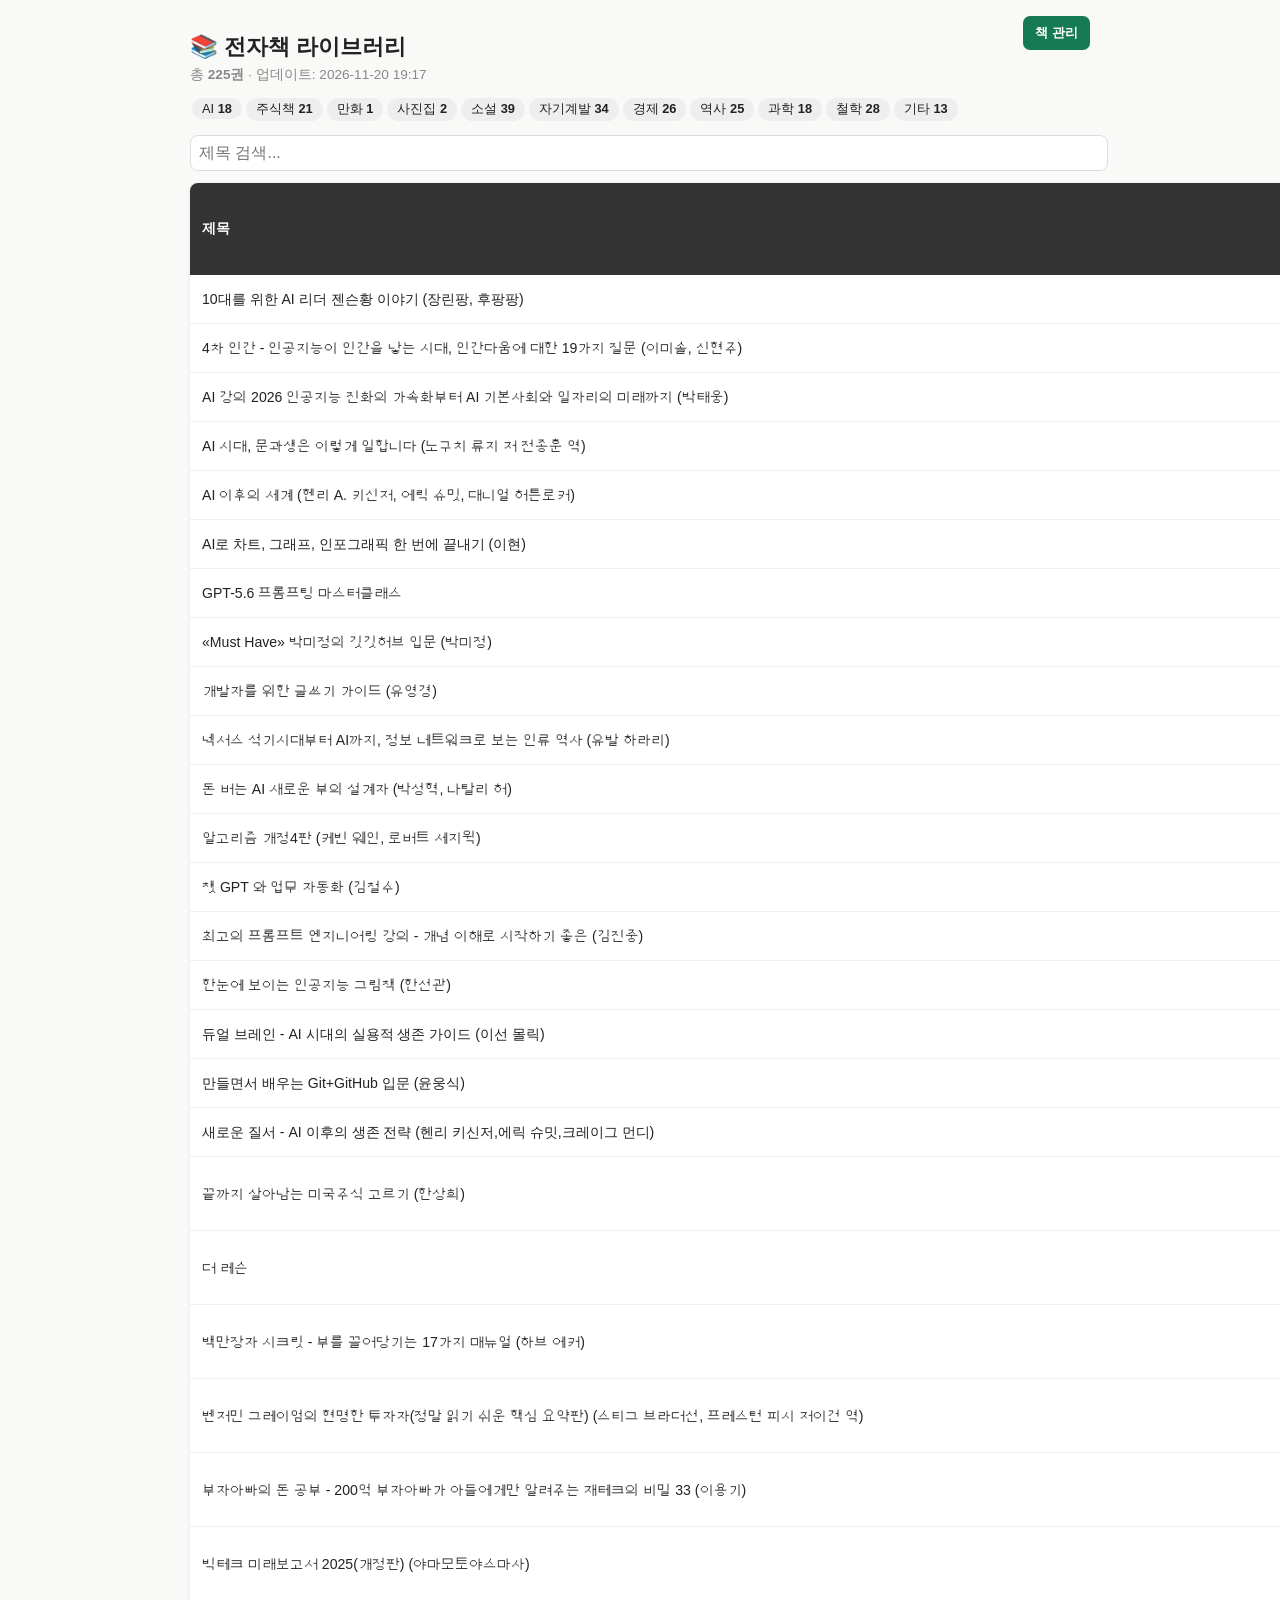
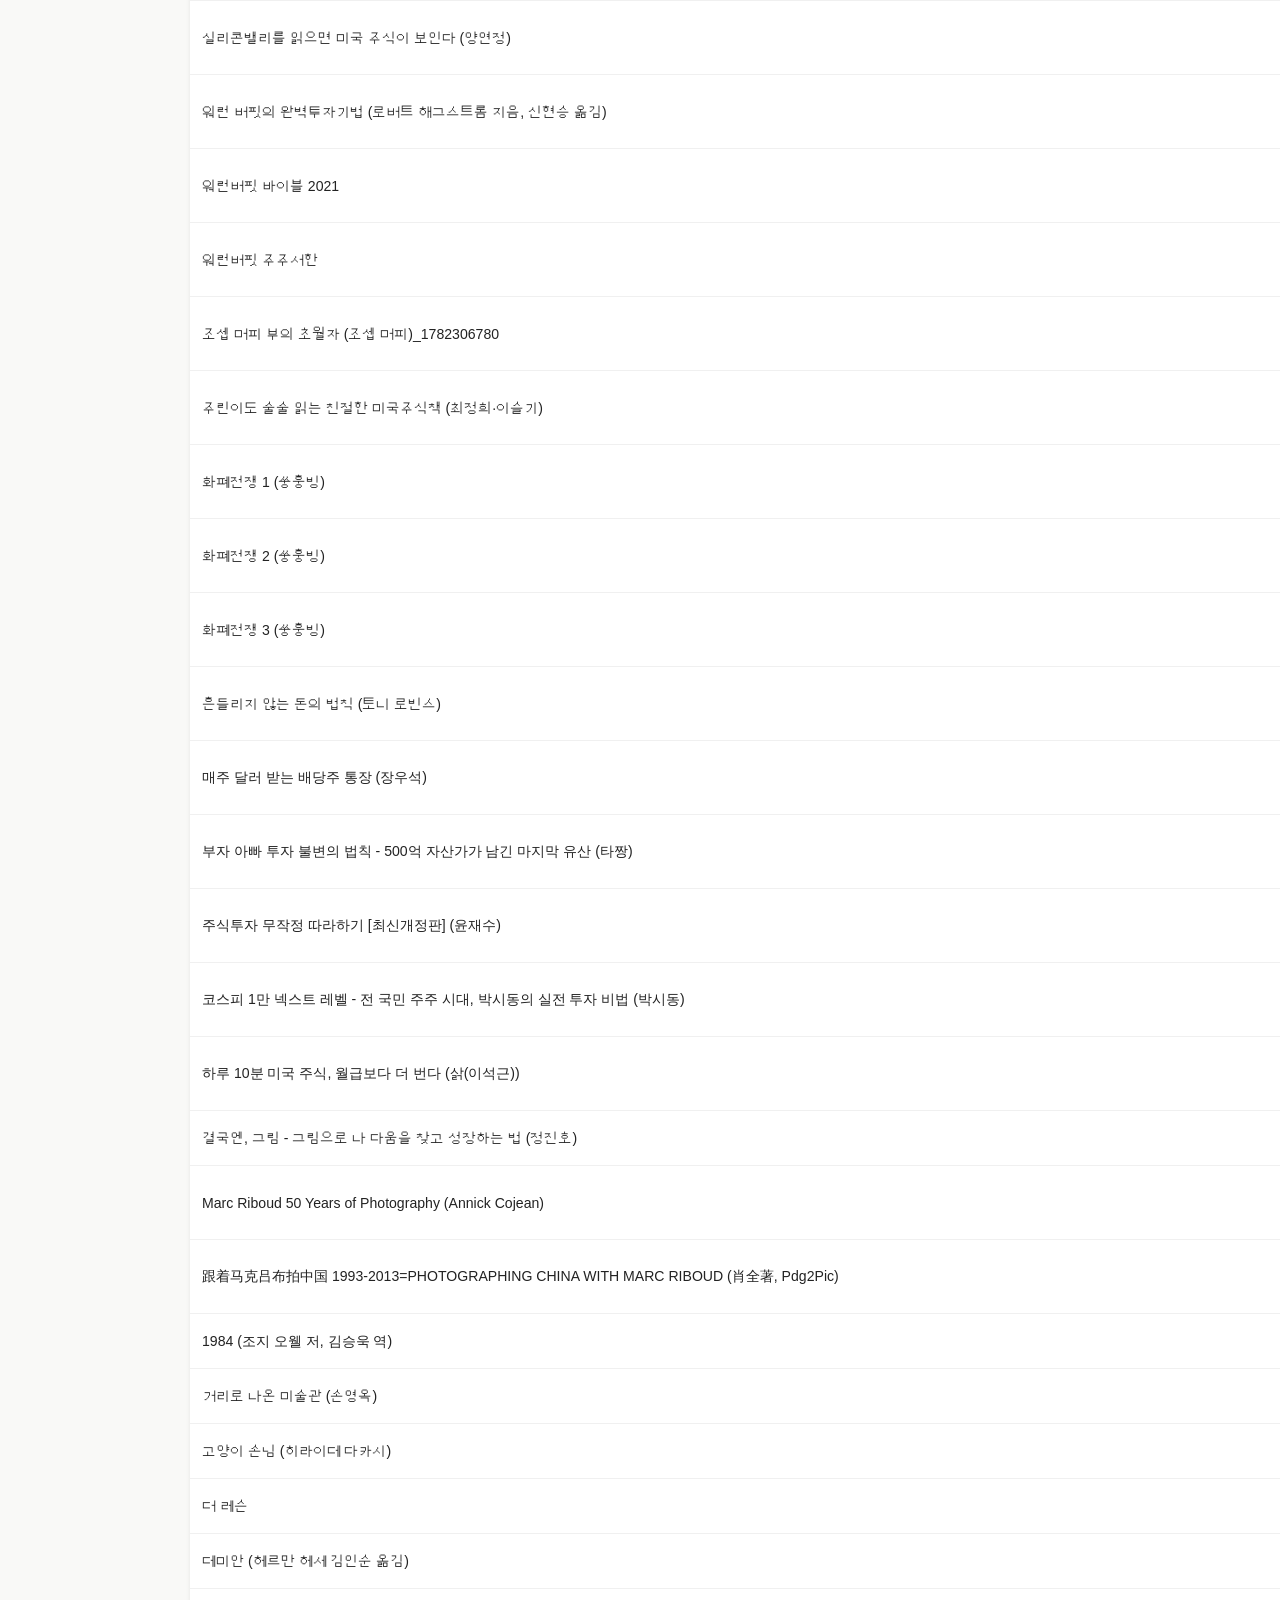
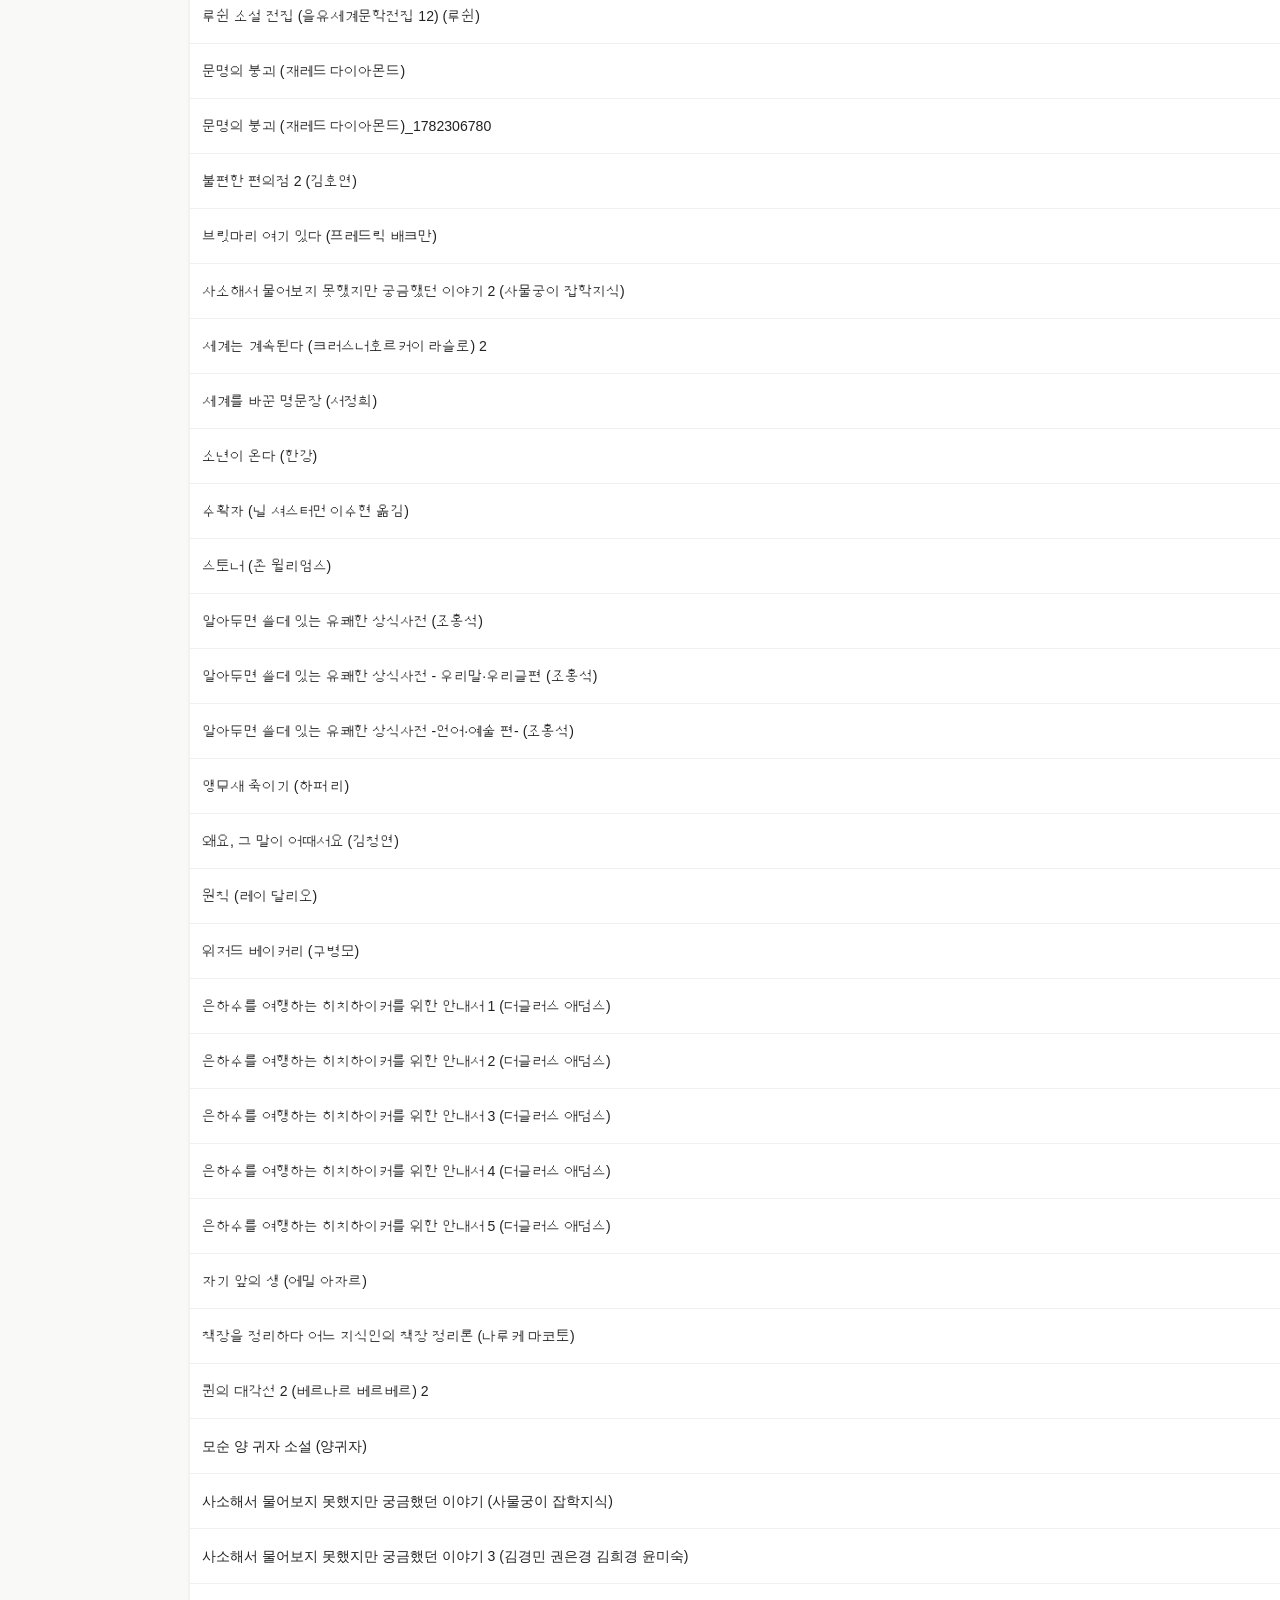
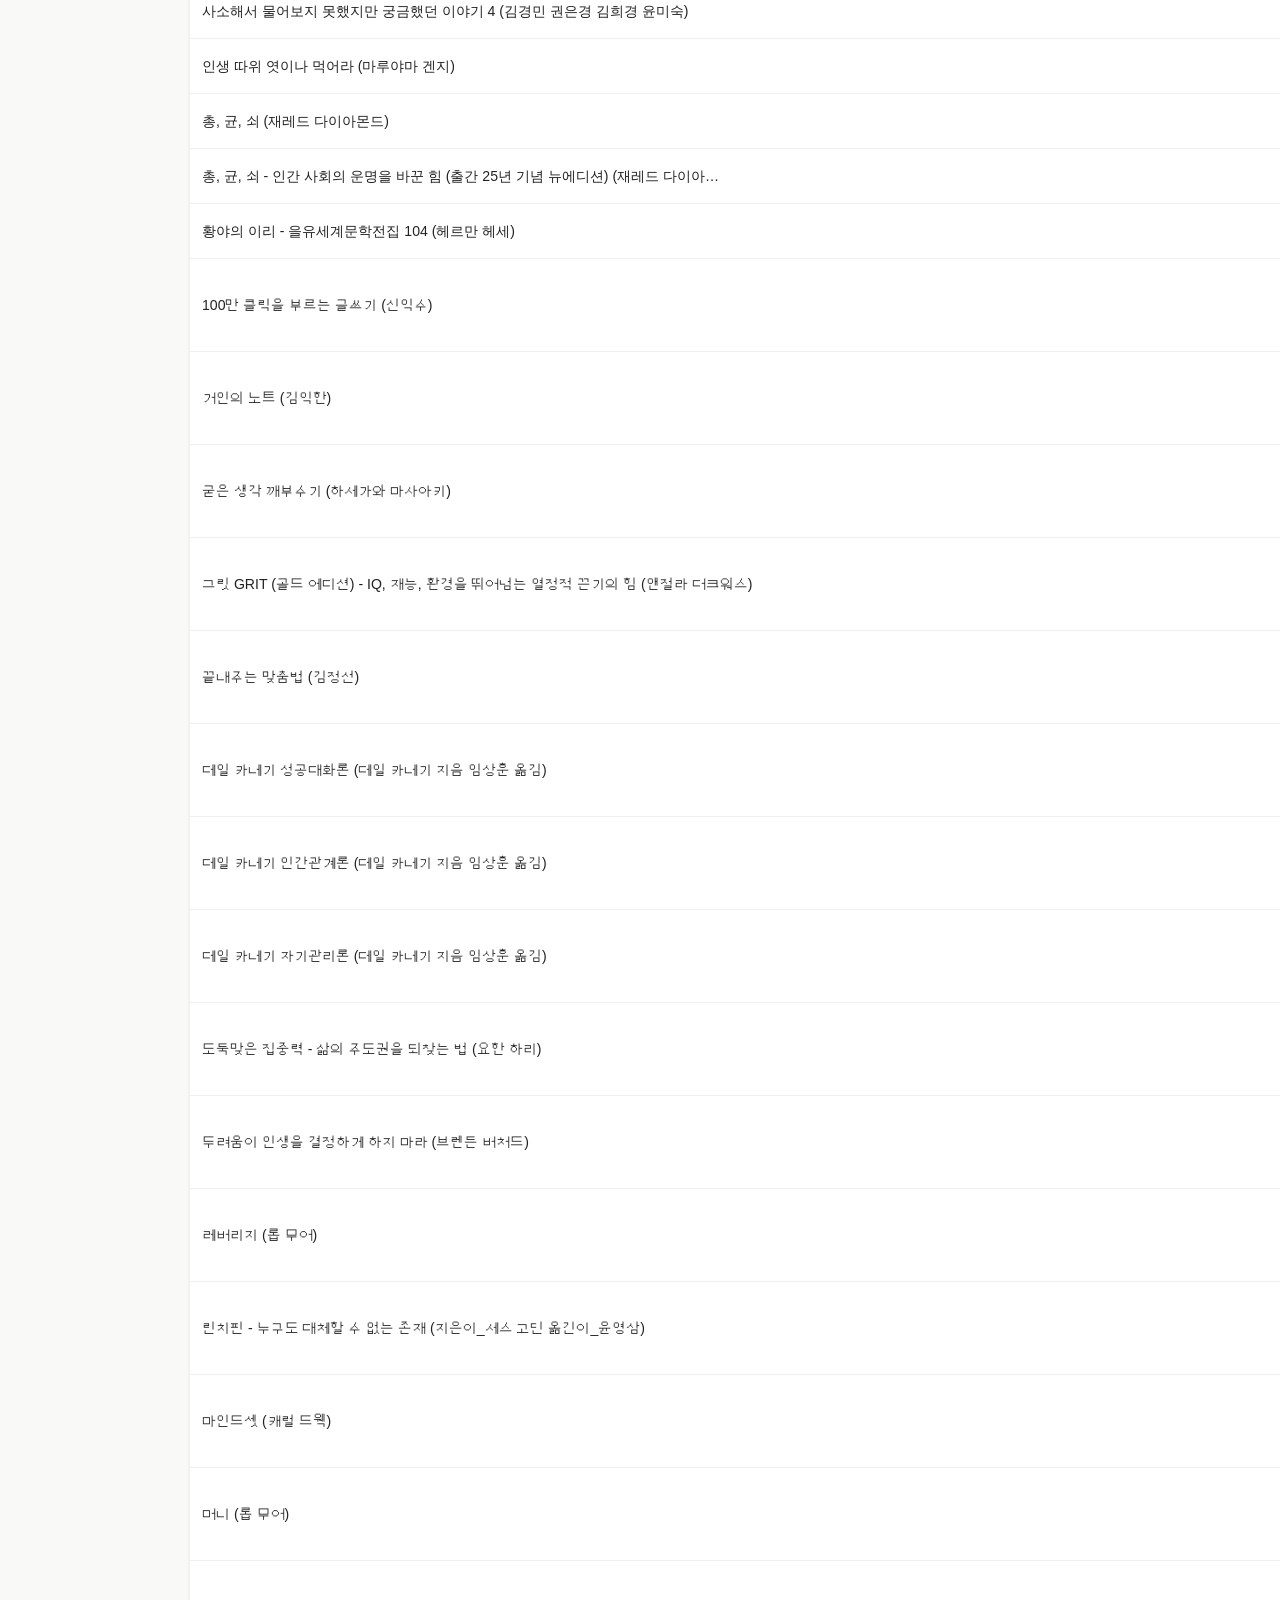
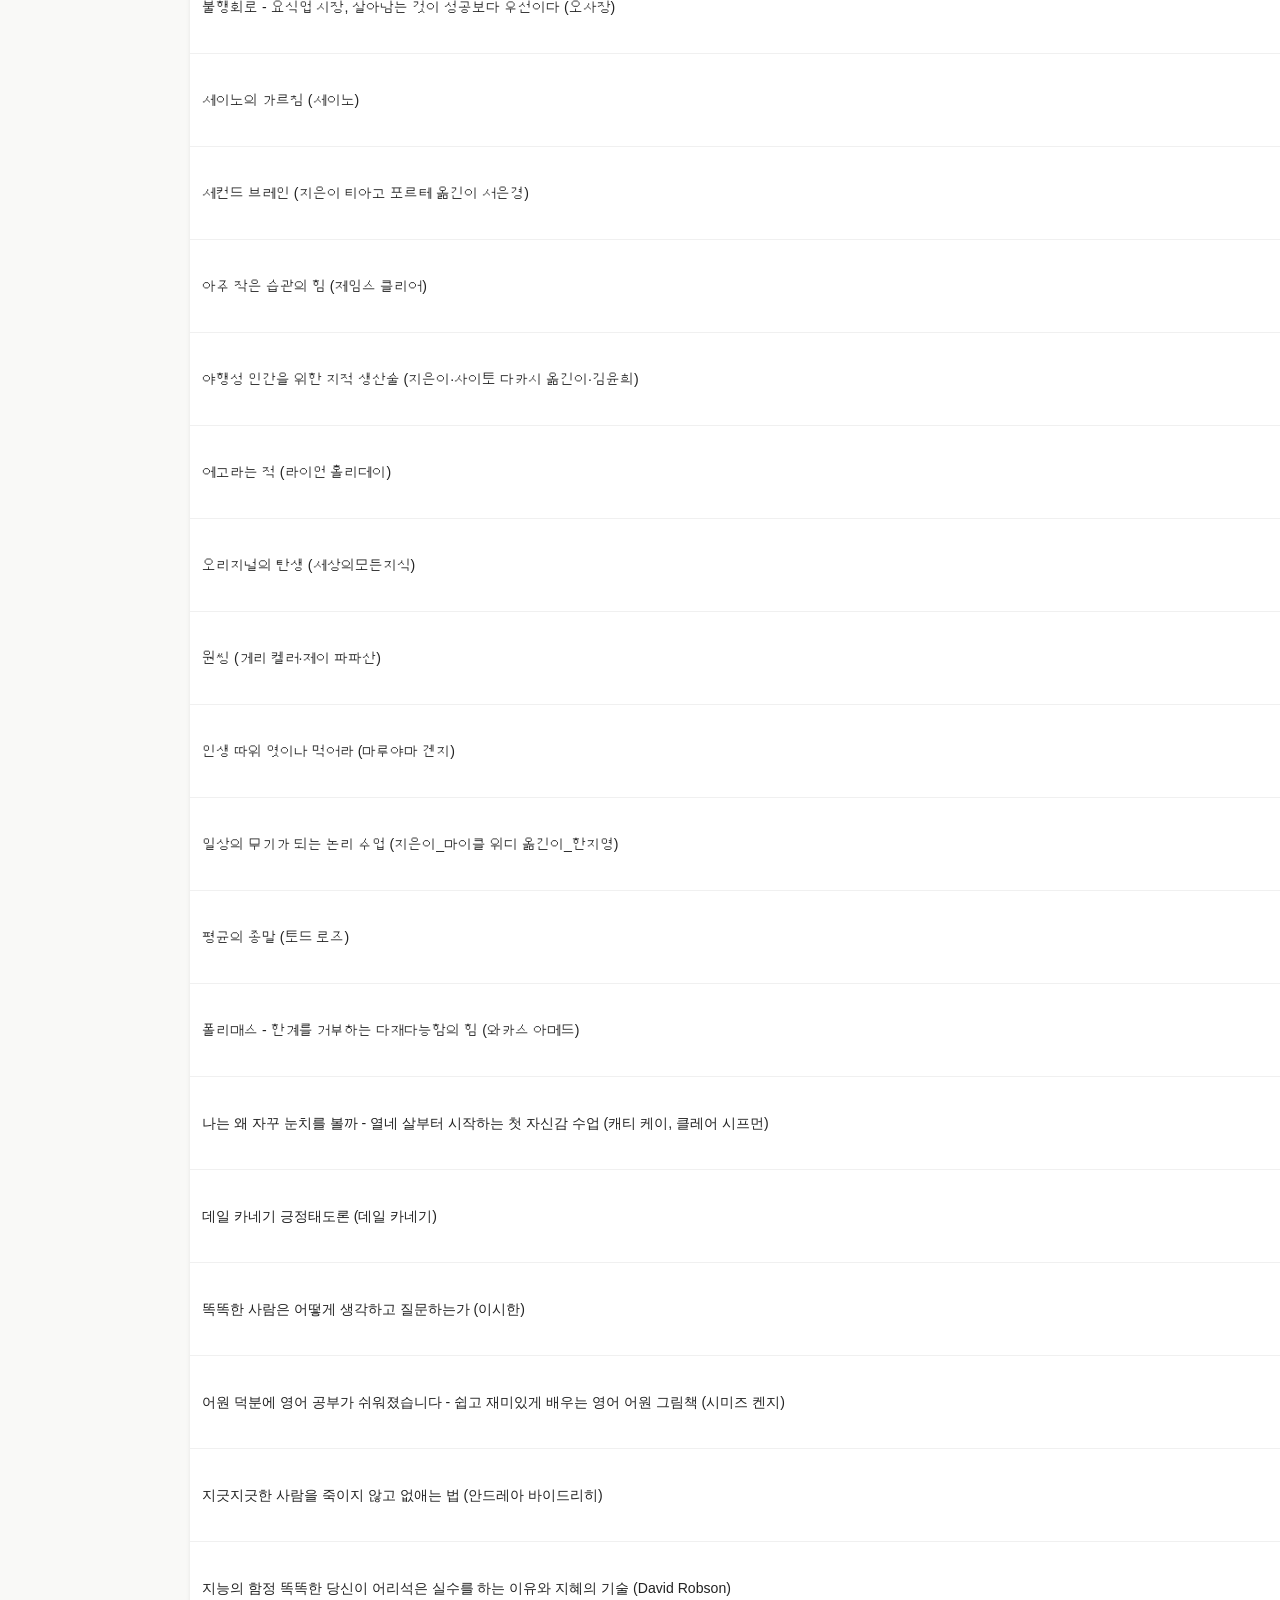
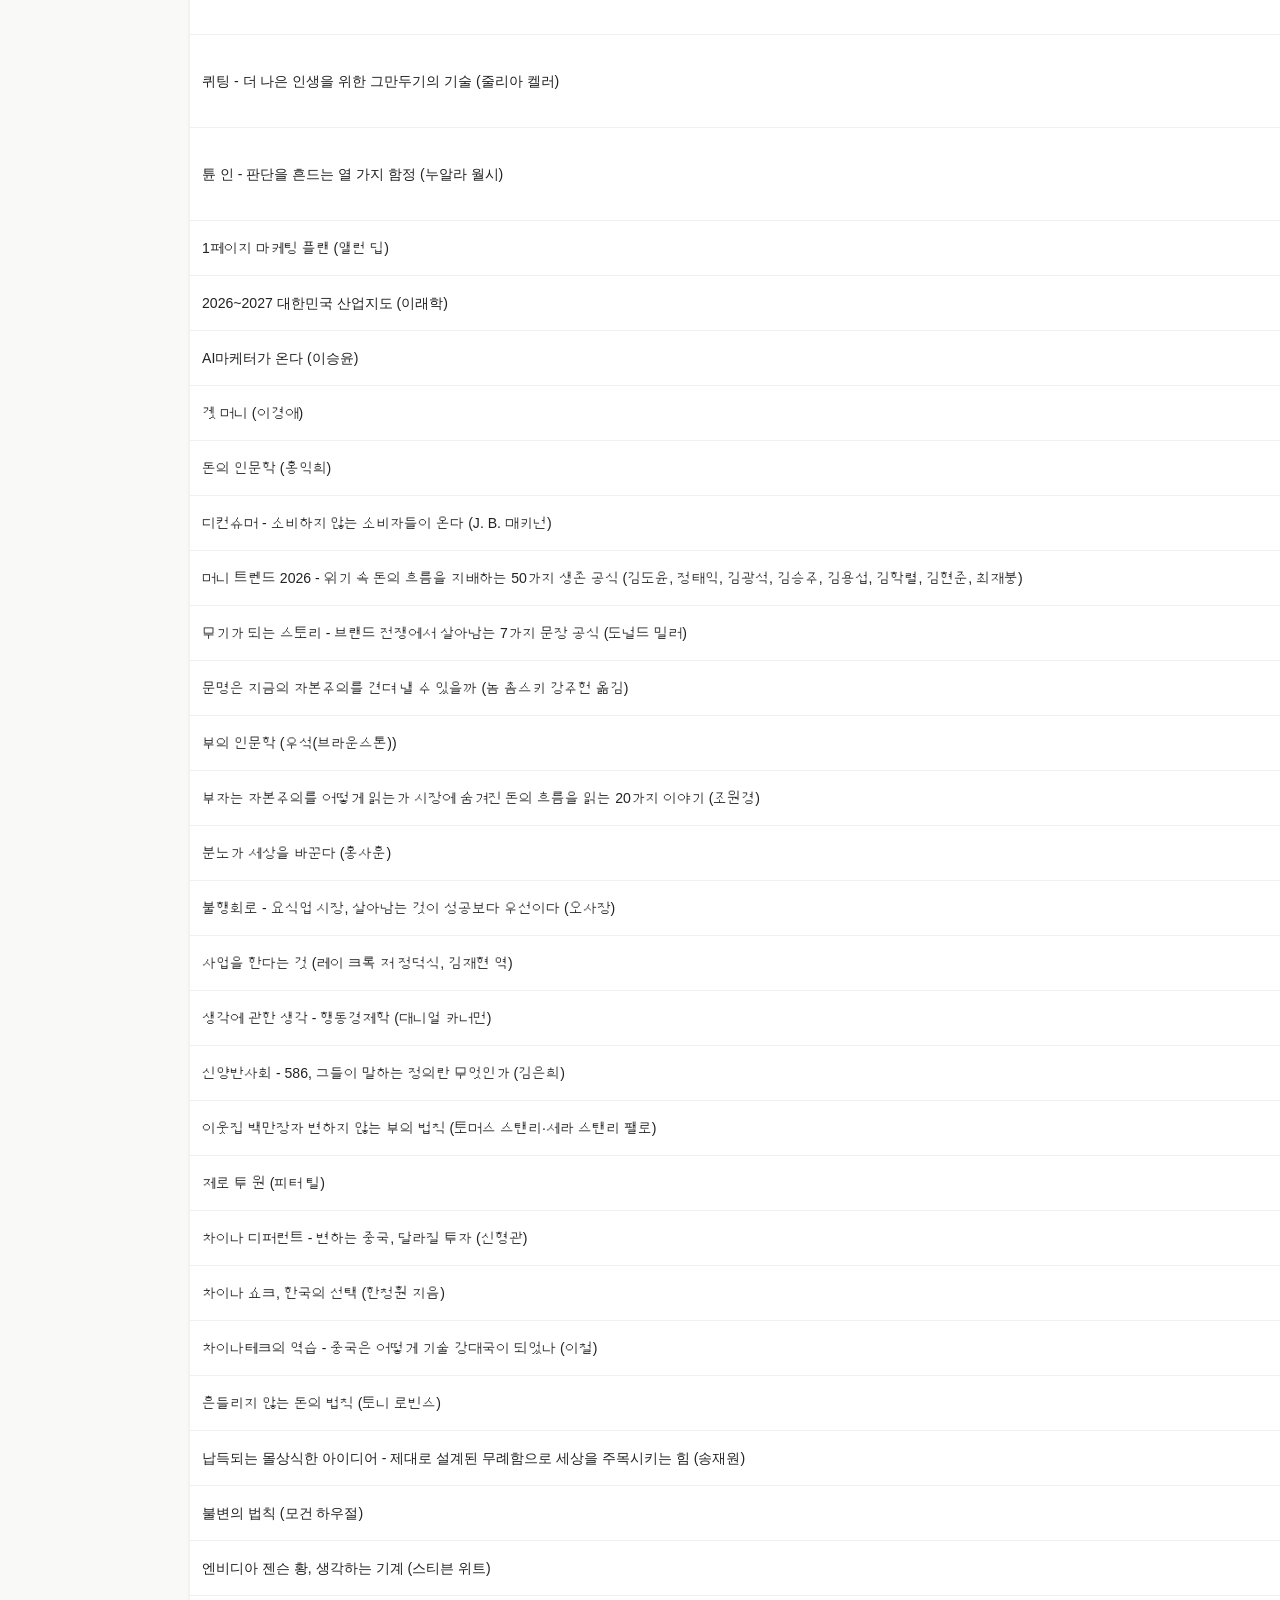
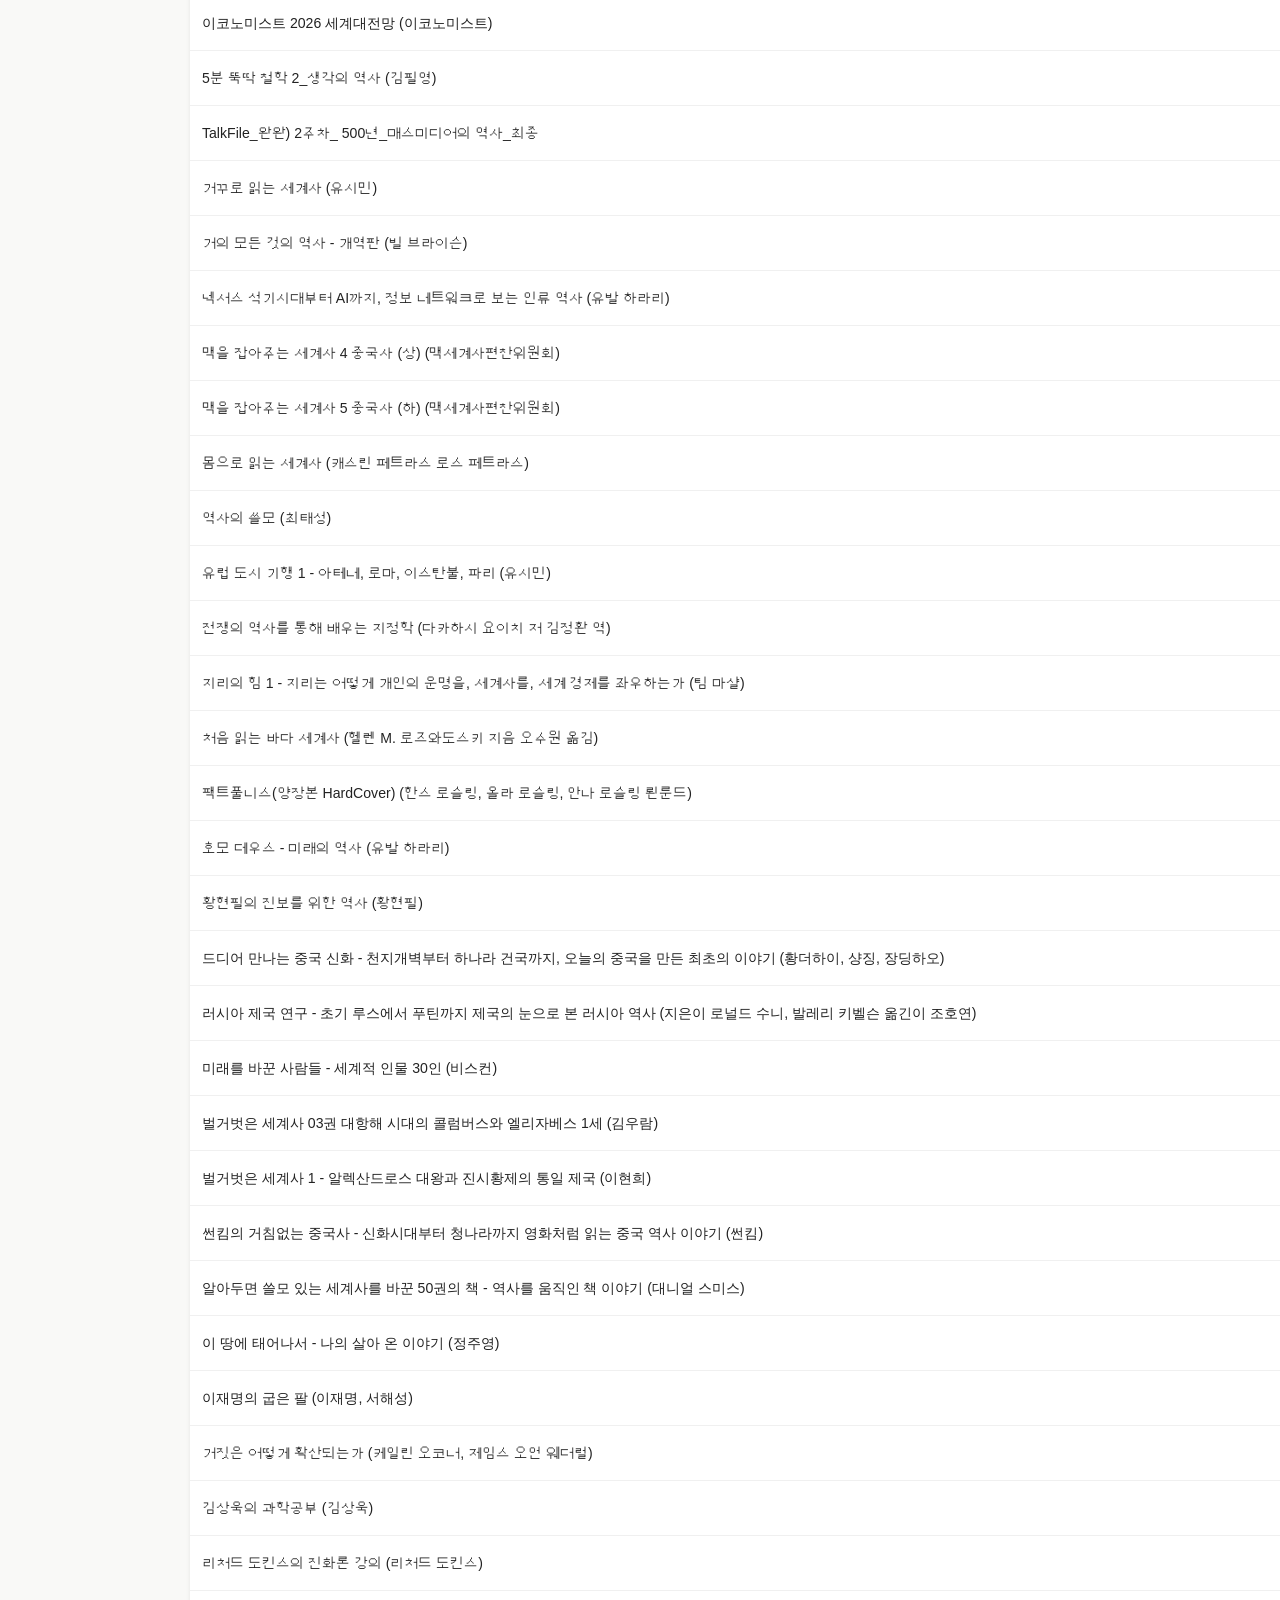
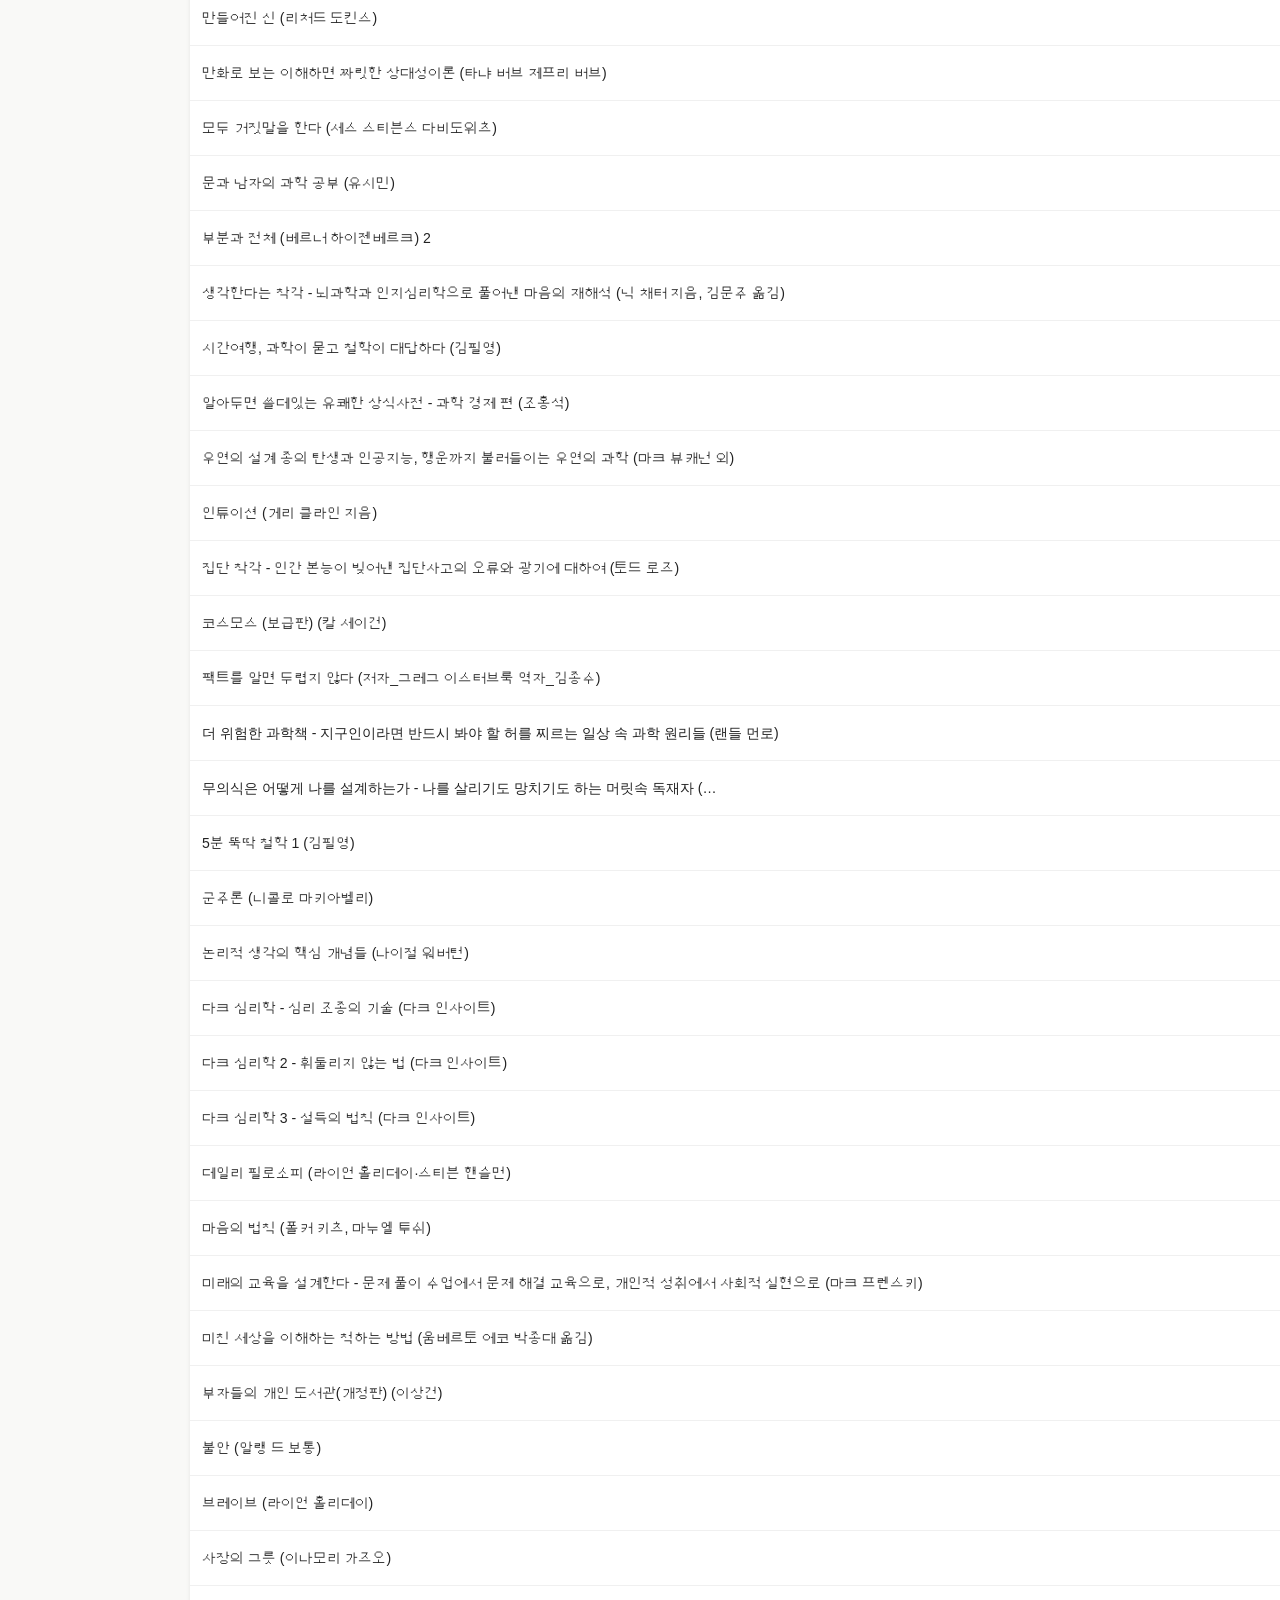
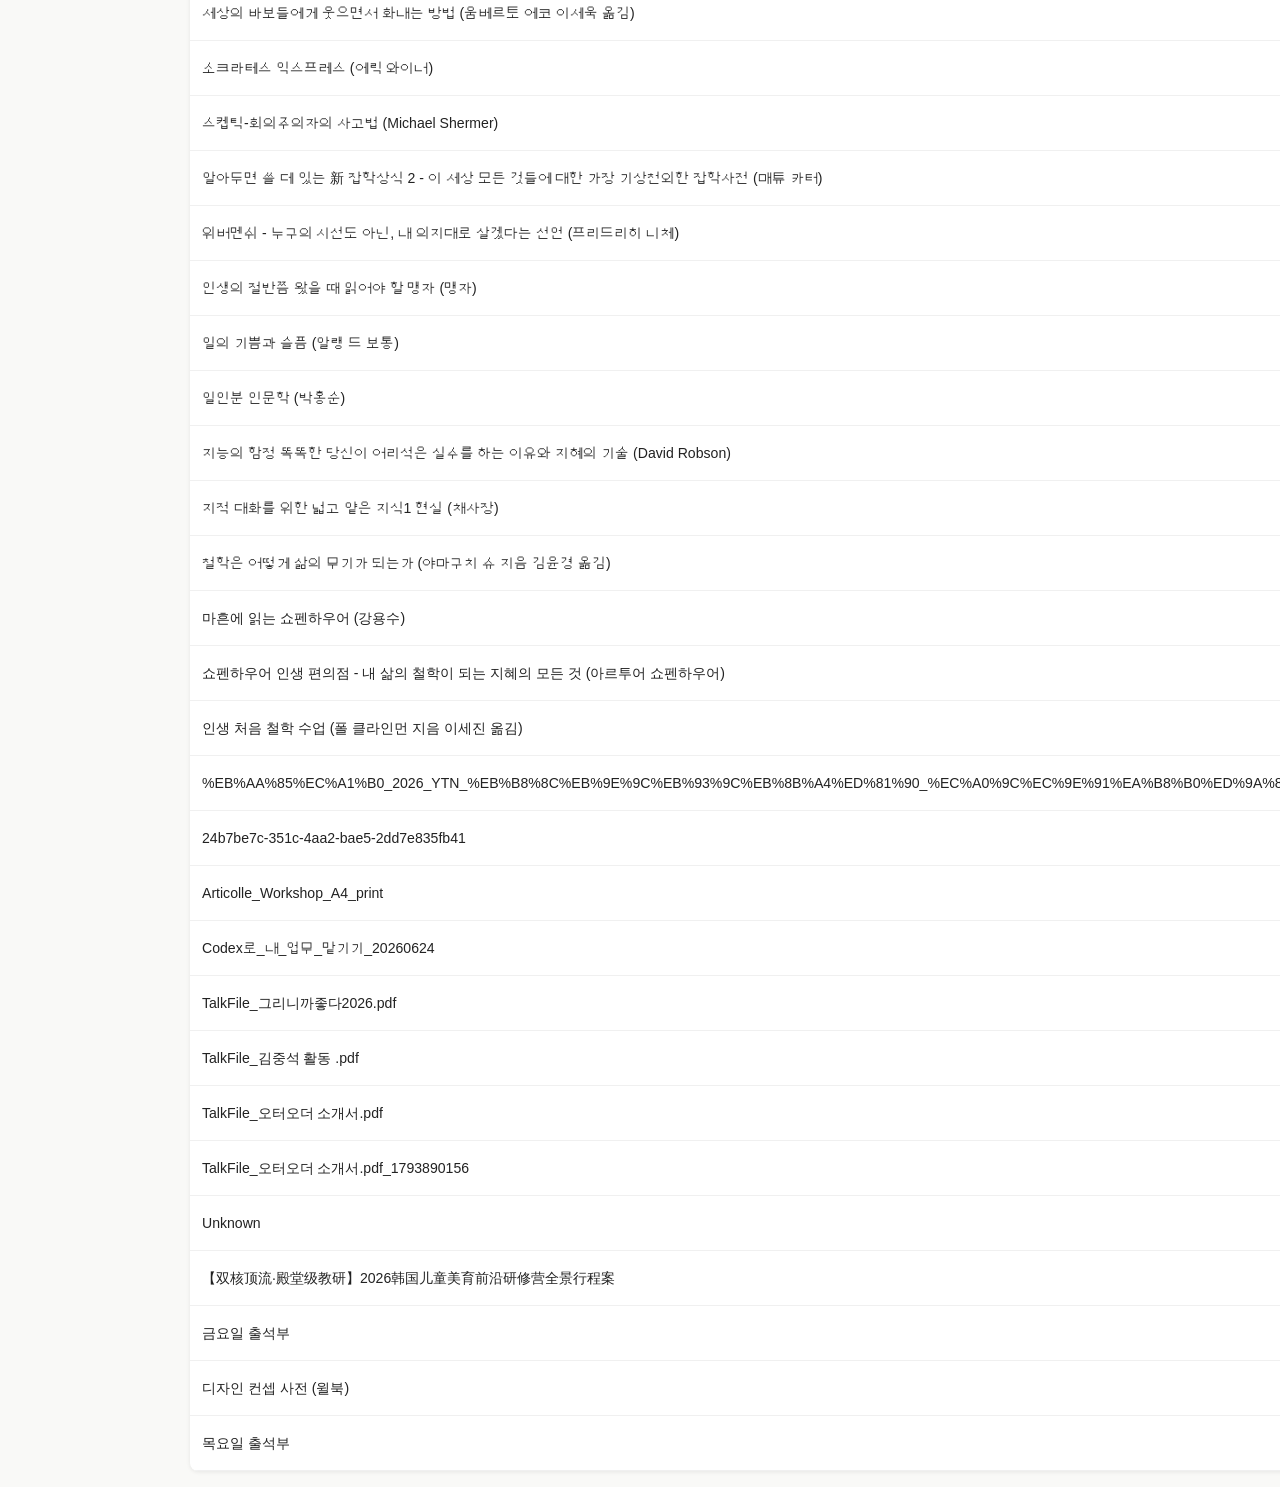
==== commit f579acbd: "sync: ebook library 225권 업데이트 (2026-11-20)" ====
--- a/ebook_library.html
+++ b/ebook_library.html
@@ -20,12 +20,12 @@
 <body>
 <a class="manage" href="http://127.0.0.1:4174" target="_blank" rel="noopener">책 관리</a>
 <h1>📚 전자책 라이브러리</h1>
-<div class="meta">총 <b>224권</b> · 업데이트: 2026-11-20 19:12</div>
-<div><span class="badge">AI <b>18</b></span><span class="badge">주식책 <b>21</b></span><span class="badge">만화 <b>1</b></span><span class="badge">사진집 <b>2</b></span><span class="badge">소설 <b>38</b></span><span class="badge">자기계발 <b>34</b></span><span class="badge">경제 <b>26</b></span><span class="badge">역사 <b>25</b></span><span class="badge">과학 <b>18</b></span><span class="badge">철학 <b>28</b></span><span class="badge">기타 <b>13</b></span></div>
+<div class="meta">총 <b>225권</b> · 업데이트: 2026-11-20 19:17</div>
+<div><span class="badge">AI <b>18</b></span><span class="badge">주식책 <b>21</b></span><span class="badge">만화 <b>1</b></span><span class="badge">사진집 <b>2</b></span><span class="badge">소설 <b>39</b></span><span class="badge">자기계발 <b>34</b></span><span class="badge">경제 <b>26</b></span><span class="badge">역사 <b>25</b></span><span class="badge">과학 <b>18</b></span><span class="badge">철학 <b>28</b></span><span class="badge">기타 <b>13</b></span></div>
 <input type="text" id="q" placeholder="제목 검색..." oninput="filterBooks()">
 <table id="tbl">
   <thead><tr><th>제목</th><th>카테고리</th><th>형식</th><th>크기</th></tr></thead>
-  <tbody><tr><td>10대를 위한 AI 리더 젠슨황 이야기 (장린팡, 후팡팡)</td><td>AI</td><td>EPUB</td><td>20.4 MB</td></tr><tr><td>4차 인간 - 인공지능이 인간을 낳는 시대, 인간다움에 대한 19가지 질문 (이미솔, 신현주)</td><td>AI</td><td>EPUB</td><td>58.9 MB</td></tr><tr><td>AI 강의 2026  인공지능 진화의 가속화부터 AI 기본사회와 일자리의 미래까지 (박태웅)</td><td>AI</td><td>EPUB</td><td>9.5 MB</td></tr><tr><td>AI 시대, 문과생은 이렇게 일합니다 (노구치 류지 저  전종훈 역)</td><td>AI</td><td>EPUB</td><td>34.6 MB</td></tr><tr><td>AI 이후의 세계 (헨리 A. 키신저, 에릭 슈밋, 대니얼 허튼로커)</td><td>AI</td><td>EPUB</td><td>15.9 MB</td></tr><tr><td>AI로 차트, 그래프, 인포그래픽 한 번에 끝내기 (이현)</td><td>AI</td><td>EPUB</td><td>37.0 MB</td></tr><tr><td>GPT-5.6 프롬프팅 마스터클래스</td><td>AI</td><td>EPUB</td><td>0.0 MB</td></tr><tr><td>«Must Have» 박미정의 깃깃허브 입문 (박미정)</td><td>AI</td><td>EPUB</td><td>7.4 MB</td></tr><tr><td>개발자를 위한 글쓰기 가이드 (유영경)</td><td>AI</td><td>EPUB</td><td>9.1 MB</td></tr><tr><td>넥서스  석기시대부터 AI까지, 정보 네트워크로 보는 인류 역사 (유발 하라리)</td><td>AI</td><td>EPUB</td><td>15.6 MB</td></tr><tr><td>돈 버는 AI  새로운 부의 설계자 (박성혁, 나탈리 허)</td><td>AI</td><td>EPUB</td><td>23.5 MB</td></tr><tr><td>알고리즘 개정4판 (케빈 웨인, 로버트 세지윅)</td><td>AI</td><td>EPUB</td><td>1.3 MB</td></tr><tr><td>챗 GPT 와 업무 자동화 (김철수)</td><td>AI</td><td>EPUB</td><td>23.1 MB</td></tr><tr><td>최고의 프롬프트 엔지니어링 강의 - 개념 이해로 시작하기 좋은 (김진중)</td><td>AI</td><td>EPUB</td><td>15.1 MB</td></tr><tr><td>한눈에 보이는 인공지능 그림책 (한선관)</td><td>AI</td><td>EPUB</td><td>33.7 MB</td></tr><tr><td>듀얼 브레인 - AI 시대의 실용적 생존 가이드 (이선 몰릭)</td><td>AI</td><td>EPUB</td><td>60.6 MB</td></tr><tr><td>만들면서 배우는 Git+GitHub 입문 (윤웅식)</td><td>AI</td><td>EPUB</td><td>51.0 MB</td></tr><tr><td>새로운 질서 - AI 이후의 생존 전략 (헨리 키신저,에릭 슈밋,크레이그 먼디)</td><td>AI</td><td>EPUB</td><td>22.5 MB</td></tr><tr><td>끝까지 살아남는 미국주식 고르기 (한상희)</td><td>주식책</td><td>EPUB</td><td>14.1 MB</td></tr><tr><td>더 레슨</td><td>주식책</td><td>EPUB</td><td>4.1 MB</td></tr><tr><td>백만장자 시크릿 - 부를 끌어당기는 17가지 매뉴얼 (하브 에커)</td><td>주식책</td><td>EPUB</td><td>52.2 MB</td></tr><tr><td>벤저민 그레이엄의 현명한 투자자(정말 읽기 쉬운 핵심 요약판) (스티그 브라더선, 프레스턴 피시 저이건 역)</td><td>주식책</td><td>EPUB</td><td>8.0 MB</td></tr><tr><td>부자아빠의 돈 공부 - 200억 부자아빠가 아들에게만 알려주는 재테크의 비밀 33 (이용기)</td><td>주식책</td><td>EPUB</td><td>18.0 MB</td></tr><tr><td>빅테크 미래보고서 2025(개정판) (야마모토야스마사)</td><td>주식책</td><td>EPUB</td><td>8.5 MB</td></tr><tr><td>실리콘밸리를 읽으면 미국 주식이 보인다 (양연정)</td><td>주식책</td><td>EPUB</td><td>3.2 MB</td></tr><tr><td>워런 버핏의 완벽투자기법 (로버트 해그스트롬 지음, 신현승 옮김)</td><td>주식책</td><td>EPUB</td><td>15.5 MB</td></tr><tr><td>워런버핏 바이블 2021</td><td>주식책</td><td>EPUB</td><td>58.0 MB</td></tr><tr><td>워런버핏 주주서한</td><td>주식책</td><td>EPUB</td><td>5.7 MB</td></tr><tr><td>조셉 머피 부의 초월자 (조셉 머피)_1782306780</td><td>주식책</td><td>EPUB</td><td>19.4 MB</td></tr><tr><td>주린이도 술술 읽는 친절한 미국주식책 (최정희·이슬기)</td><td>주식책</td><td>EPUB</td><td>8.4 MB</td></tr><tr><td>화폐전쟁 1 (쑹훙빙)</td><td>주식책</td><td>EPUB</td><td>5.5 MB</td></tr><tr><td>화폐전쟁 2 (쑹훙빙)</td><td>주식책</td><td>EPUB</td><td>9.9 MB</td></tr><tr><td>화폐전쟁 3 (쑹훙빙)</td><td>주식책</td><td>EPUB</td><td>12.5 MB</td></tr><tr><td>흔들리지 않는 돈의 법칙 (토니 로빈스)</td><td>주식책</td><td>EPUB</td><td>6.0 MB</td></tr><tr><td>매주 달러 받는 배당주 통장 (장우석)</td><td>주식책</td><td>EPUB</td><td>64.9 MB</td></tr><tr><td>부자 아빠 투자 불변의 법칙 - 500억 자산가가 남긴 마지막 유산 (타짱)</td><td>주식책</td><td>EPUB</td><td>68.8 MB</td></tr><tr><td>주식투자 무작정 따라하기 [최신개정판] (윤재수)</td><td>주식책</td><td>EPUB</td><td>36.5 MB</td></tr><tr><td>코스피 1만 넥스트 레벨 - 전 국민 주주 시대, 박시동의 실전 투자 비법 (박시동)</td><td>주식책</td><td>EPUB</td><td>25.5 MB</td></tr><tr><td>하루 10분 미국 주식, 월급보다 더 번다 (삵(이석근))</td><td>주식책</td><td>EPUB</td><td>36.2 MB</td></tr><tr><td>결국엔, 그림 - 그림으로 나 다움을 찾고 성장하는 법 (정진호)</td><td>만화</td><td>EPUB</td><td>6.5 MB</td></tr><tr><td>Marc Riboud 50 Years of Photography (Annick Cojean)</td><td>사진집</td><td>PDF</td><td>14.0 MB</td></tr><tr><td>跟着马克吕布拍中国 1993-2013=PHOTOGRAPHING CHINA WITH MARC RIBOUD (肖全著, Pdg2Pic)</td><td>사진집</td><td>PDF</td><td>45.1 MB</td></tr><tr><td>1984 (조지 오웰 저, 김승욱 역)</td><td>소설</td><td>EPUB</td><td>14.7 MB</td></tr><tr><td>거리로 나온 미술관 (손영옥)</td><td>소설</td><td>EPUB</td><td>37.9 MB</td></tr><tr><td>고양이 손님 (히라이데 다카시)</td><td>소설</td><td>EPUB</td><td>13.1 MB</td></tr><tr><td>더 레슨</td><td>소설</td><td>EPUB</td><td>4.1 MB</td></tr><tr><td>데미안 (헤르만 헤세  김인순 옮김)</td><td>소설</td><td>EPUB</td><td>14.5 MB</td></tr><tr><td>루쉰 소설 전집 (을유세계문학전집 12) (루쉰)</td><td>소설</td><td>EPUB</td><td>1.8 MB</td></tr><tr><td>문명의 붕괴 (재레드 다이아몬드)</td><td>소설</td><td>EPUB</td><td>32.7 MB</td></tr><tr><td>문명의 붕괴 (재레드 다이아몬드)_1782306780</td><td>소설</td><td>EPUB</td><td>32.7 MB</td></tr><tr><td>불편한 편의점 2 (김호연)</td><td>소설</td><td>EPUB</td><td>37.3 MB</td></tr><tr><td>브릿마리 여기 있다 (프레드릭 배크만)</td><td>소설</td><td>EPUB</td><td>18.1 MB</td></tr><tr><td>사소해서 물어보지 못했지만 궁금했던 이야기 2 (사물궁이 잡학지식)</td><td>소설</td><td>EPUB</td><td>12.7 MB</td></tr><tr><td>세계는 계속된다 (크러스너호르커이 라슬로) 2</td><td>소설</td><td>EPUB</td><td>3.1 MB</td></tr><tr><td>세계를 바꾼 명문장 (서정희)</td><td>소설</td><td>EPUB</td><td>22.0 MB</td></tr><tr><td>소년이 온다 (한강)</td><td>소설</td><td>EPUB</td><td>11.3 MB</td></tr><tr><td>수확자 (닐 셔스터먼  이수현 옮김)</td><td>소설</td><td>EPUB</td><td>23.2 MB</td></tr><tr><td>스토너 (존 윌리엄스)</td><td>소설</td><td>EPUB</td><td>14.2 MB</td></tr><tr><td>알아두면 쓸데 있는 유쾌한 상식사전 (조홍석)</td><td>소설</td><td>EPUB</td><td>48.8 MB</td></tr><tr><td>알아두면 쓸데 있는 유쾌한 상식사전 - 우리말·우리글편 (조홍석)</td><td>소설</td><td>EPUB</td><td>119.2 MB</td></tr><tr><td>알아두면 쓸데 있는 유쾌한 상식사전 -언어·예술 편- (조홍석)</td><td>소설</td><td>EPUB</td><td>74.3 MB</td></tr><tr><td>앵무새 죽이기 (하퍼 리)</td><td>소설</td><td>EPUB</td><td>14.9 MB</td></tr><tr><td>왜요, 그 말이 어때서요 (김청연)</td><td>소설</td><td>EPUB</td><td>27.5 MB</td></tr><tr><td>원칙 (레이 달리오)</td><td>소설</td><td>EPUB</td><td>17.0 MB</td></tr><tr><td>위저드 베이커리 (구병모)</td><td>소설</td><td>EPUB</td><td>9.2 MB</td></tr><tr><td>은하수를 여행하는 히치하이커를 위한 안내서 1 (더글러스 애덤스)</td><td>소설</td><td>EPUB</td><td>9.3 MB</td></tr><tr><td>은하수를 여행하는 히치하이커를 위한 안내서 2 (더글러스 애덤스)</td><td>소설</td><td>EPUB</td><td>9.2 MB</td></tr><tr><td>은하수를 여행하는 히치하이커를 위한 안내서 3 (더글러스 애덤스)</td><td>소설</td><td>EPUB</td><td>9.2 MB</td></tr><tr><td>은하수를 여행하는 히치하이커를 위한 안내서 4 (더글러스 애덤스)</td><td>소설</td><td>EPUB</td><td>9.4 MB</td></tr><tr><td>은하수를 여행하는 히치하이커를 위한 안내서 5 (더글러스 애덤스)</td><td>소설</td><td>EPUB</td><td>9.2 MB</td></tr><tr><td>자기 앞의 생 (에밀 아자르)</td><td>소설</td><td>EPUB</td><td>7.5 MB</td></tr><tr><td>책장을 정리하다 어느 지식인의 책장 정리론 (나루케 마코토)</td><td>소설</td><td>EPUB</td><td>14.5 MB</td></tr><tr><td>퀸의 대각선 2 (베르나르 베르베르) 2</td><td>소설</td><td>EPUB</td><td>3.9 MB</td></tr><tr><td>모순 양 귀자 소설 (양귀자)</td><td>소설</td><td>EPUB</td><td>1.1 MB</td></tr><tr><td>사소해서 물어보지 못했지만 궁금했던 이야기 (사물궁이 잡학지식)</td><td>소설</td><td>EPUB</td><td>42.1 MB</td></tr><tr><td>사소해서 물어보지 못했지만 궁금했던 이야기 3 (김경민 권은경 김희경 윤미숙)</td><td>소설</td><td>EPUB</td><td>30.6 MB</td></tr><tr><td>사소해서 물어보지 못했지만 궁금했던 이야기 4 (김경민 권은경 김희경 윤미숙)</td><td>소설</td><td>EPUB</td><td>31.1 MB</td></tr><tr><td>인생 따위 엿이나 먹어라 (마루야마 겐지)</td><td>소설</td><td>EPUB</td><td>11.6 MB</td></tr><tr><td>총, 균, 쇠 - 인간 사회의 운명을 바꾼 힘 (출간 25년 기념 뉴에디션) (재레드 다이아…</td><td>소설</td><td>EPUB</td><td>39.6 MB</td></tr><tr><td>황야의 이리 - 을유세계문학전집 104 (헤르만 헤세)</td><td>소설</td><td>EPUB</td><td>2.3 MB</td></tr><tr><td>100만 클릭을 부르는 글쓰기 (신익수)</td><td>자기계발</td><td>EPUB</td><td>19.1 MB</td></tr><tr><td>거인의 노트 (김익한)</td><td>자기계발</td><td>EPUB</td><td>22.3 MB</td></tr><tr><td>굳은 생각 깨부수기 (하세가와 마사아키)</td><td>자기계발</td><td>EPUB</td><td>31.9 MB</td></tr><tr><td>그릿 GRIT (골드 에디션) - IQ, 재능, 환경을 뛰어넘는 열정적 끈기의 힘 (앤절라 더크워스)</td><td>자기계발</td><td>EPUB</td><td>11.0 MB</td></tr><tr><td>끝내주는 맞춤법 (김정선)</td><td>자기계발</td><td>EPUB</td><td>37.8 MB</td></tr><tr><td>데일 카네기 성공대화론 (데일 카네기 지음  임상훈 옮김)</td><td>자기계발</td><td>EPUB</td><td>28.4 MB</td></tr><tr><td>데일 카네기 인간관계론 (데일 카네기 지음  임상훈 옮김)</td><td>자기계발</td><td>EPUB</td><td>29.4 MB</td></tr><tr><td>데일 카네기 자기관리론 (데일 카네기 지음  임상훈 옮김)</td><td>자기계발</td><td>EPUB</td><td>30.5 MB</td></tr><tr><td>도둑맞은 집중력 - 삶의 주도권을 되찾는 법 (요한 하리)</td><td>자기계발</td><td>EPUB</td><td>34.3 MB</td></tr><tr><td>두려움이 인생을 결정하게 하지 마라 (브렌든 버처드)</td><td>자기계발</td><td>EPUB</td><td>13.1 MB</td></tr><tr><td>레버리지 (롭 무어)</td><td>자기계발</td><td>EPUB</td><td>25.2 MB</td></tr><tr><td>린치핀 - 누구도 대체할 수 없는 존재 (지은이_세스 고딘 옮긴이_윤영삼)</td><td>자기계발</td><td>EPUB</td><td>29.0 MB</td></tr><tr><td>마인드셋 (캐럴 드웩)</td><td>자기계발</td><td>EPUB</td><td>15.0 MB</td></tr><tr><td>머니 (롭 무어)</td><td>자기계발</td><td>EPUB</td><td>20.5 MB</td></tr><tr><td>불행회로 - 요식업 시장, 살아남는 것이 성공보다 우선이다 (오사장)</td><td>자기계발</td><td>EPUB</td><td>17.4 MB</td></tr><tr><td>세이노의 가르침 (세이노)</td><td>자기계발</td><td>EPUB</td><td>22.9 MB</td></tr><tr><td>세컨드 브레인 (지은이 티아고 포르테 옮긴이 서은경)</td><td>자기계발</td><td>EPUB</td><td>21.8 MB</td></tr><tr><td>아주 작은 습관의 힘 (제임스 클리어)</td><td>자기계발</td><td>EPUB</td><td>13.6 MB</td></tr><tr><td>야행성 인간을 위한 지적 생산술 (지은이·사이토 다카시  옮긴이·김윤희)</td><td>자기계발</td><td>EPUB</td><td>29.3 MB</td></tr><tr><td>에고라는 적 (라이언 홀리데이)</td><td>자기계발</td><td>EPUB</td><td>20.8 MB</td></tr><tr><td>오리지널의 탄생 (세상의모든지식)</td><td>자기계발</td><td>EPUB</td><td>52.1 MB</td></tr><tr><td>원씽 (게리 켈러·제이 파파산)</td><td>자기계발</td><td>EPUB</td><td>12.4 MB</td></tr><tr><td>인생 따위 엿이나 먹어라 (마루야마 겐지)</td><td>자기계발</td><td>EPUB</td><td>11.7 MB</td></tr><tr><td>일상의 무기가 되는 논리 수업 (지은이_마이클 위디 옮긴이_한지영)</td><td>자기계발</td><td>EPUB</td><td>7.8 MB</td></tr><tr><td>평균의 종말 (토드 로즈)</td><td>자기계발</td><td>EPUB</td><td>15.7 MB</td></tr><tr><td>폴리매스 - 한계를 거부하는 다재다능함의 힘 (와카스 아메드)</td><td>자기계발</td><td>EPUB</td><td>16.5 MB</td></tr><tr><td>나는 왜 자꾸 눈치를 볼까 - 열네 살부터 시작하는 첫 자신감 수업 (캐티 케이, 클레어 시프먼)</td><td>자기계발</td><td>PDF</td><td>33.6 MB</td></tr><tr><td>데일 카네기 긍정태도론 (데일 카네기)</td><td>자기계발</td><td>EPUB</td><td>31.8 MB</td></tr><tr><td>똑똑한 사람은 어떻게 생각하고 질문하는가 (이시한)</td><td>자기계발</td><td>EPUB</td><td>82.9 MB</td></tr><tr><td>어원 덕분에 영어 공부가 쉬워졌습니다 - 쉽고 재미있게 배우는 영어 어원 그림책 (시미즈 켄지)</td><td>자기계발</td><td>EPUB</td><td>26.8 MB</td></tr><tr><td>지긋지긋한 사람을 죽이지 않고 없애는 법 (안드레아 바이드리히)</td><td>자기계발</td><td>EPUB</td><td>230.1 MB</td></tr><tr><td>지능의 함정 똑똑한 당신이 어리석은 실수를 하는 이유와 지혜의 기술 (David Robson)</td><td>자기계발</td><td>EPUB</td><td>14.4 MB</td></tr><tr><td>퀴팅 - 더 나은 인생을 위한 그만두기의 기술 (줄리아 켈러)</td><td>자기계발</td><td>EPUB</td><td>89.0 MB</td></tr><tr><td>튠 인 - 판단을 흔드는 열 가지 함정 (누알라 월시)</td><td>자기계발</td><td>EPUB</td><td>10.2 MB</td></tr><tr><td>1페이지 마케팅 플랜 (앨런 딥)</td><td>경제</td><td>EPUB</td><td>17.0 MB</td></tr><tr><td>2026~2027 대한민국 산업지도 (이래학)</td><td>경제</td><td>EPUB</td><td>54.1 MB</td></tr><tr><td>AI마케터가 온다 (이승윤)</td><td>경제</td><td>EPUB</td><td>24.9 MB</td></tr><tr><td>겟 머니 (이경애)</td><td>경제</td><td>EPUB</td><td>12.5 MB</td></tr><tr><td>돈의 인문학 (홍익희)</td><td>경제</td><td>EPUB</td><td>31.9 MB</td></tr><tr><td>디컨슈머 - 소비하지 않는 소비자들이 온다 (J. B. 매키넌)</td><td>경제</td><td>EPUB</td><td>21.8 MB</td></tr><tr><td>머니 트렌드 2026 - 위기 속 돈의 흐름을 지배하는 50가지 생존 공식 (김도윤, 정태익, 김광석, 김승주, 김용섭, 김학렬, 김현준, 최재붕)</td><td>경제</td><td>EPUB</td><td>41.6 MB</td></tr><tr><td>무기가 되는 스토리 - 브랜드 전쟁에서 살아남는 7가지 문장 공식 (도널드 밀러)</td><td>경제</td><td>EPUB</td><td>7.5 MB</td></tr><tr><td>문명은 지금의 자본주의를 견뎌 낼 수 있을까 (놈 촘스키  강주헌 옮김)</td><td>경제</td><td>EPUB</td><td>13.2 MB</td></tr><tr><td>부의 인문학 (우석(브라운스톤))</td><td>경제</td><td>EPUB</td><td>24.7 MB</td></tr><tr><td>부자는 자본주의를 어떻게 읽는가  시장에 숨겨진 돈의 흐름을 읽는 20가지 이야기 (조원경)</td><td>경제</td><td>EPUB</td><td>23.6 MB</td></tr><tr><td>분노가 세상을 바꾼다 (홍사훈)</td><td>경제</td><td>EPUB</td><td>11.3 MB</td></tr><tr><td>불행회로 - 요식업 시장, 살아남는 것이 성공보다 우선이다 (오사장)</td><td>경제</td><td>EPUB</td><td>17.4 MB</td></tr><tr><td>사업을 한다는 것 (레이 크록 저  정덕식, 김재현 역)</td><td>경제</td><td>EPUB</td><td>21.5 MB</td></tr><tr><td>생각에 관한 생각 - 행동경제학 (대니얼 카너먼)</td><td>경제</td><td>EPUB</td><td>9.8 MB</td></tr><tr><td>신양반사회 - 586, 그들이 말하는 정의란 무엇인가 (김은희)</td><td>경제</td><td>EPUB</td><td>50.6 MB</td></tr><tr><td>이웃집 백만장자 변하지 않는 부의 법칙 (토머스 스탠리·세라 스탠리 팰로)</td><td>경제</td><td>EPUB</td><td>12.0 MB</td></tr><tr><td>제로 투 원 (피터 틸)</td><td>경제</td><td>EPUB</td><td>10.8 MB</td></tr><tr><td>차이나 디퍼런트 - 변하는 중국, 달라질 투자 (신형관)</td><td>경제</td><td>EPUB</td><td>24.2 MB</td></tr><tr><td>차이나 쇼크, 한국의 선택 (한청훤 지음)</td><td>경제</td><td>EPUB</td><td>7.4 MB</td></tr><tr><td>차이나테크의 역습 - 중국은 어떻게 기술 강대국이 되었나 (이철)</td><td>경제</td><td>EPUB</td><td>22.9 MB</td></tr><tr><td>흔들리지 않는 돈의 법칙 (토니 로빈스)</td><td>경제</td><td>EPUB</td><td>6.0 MB</td></tr><tr><td>납득되는 몰상식한 아이디어 - 제대로 설계된 무례함으로 세상을 주목시키는 힘 (송재원)</td><td>경제</td><td>EPUB</td><td>69.3 MB</td></tr><tr><td>불변의 법칙 (모건 하우절)</td><td>경제</td><td>EPUB</td><td>72.9 MB</td></tr><tr><td>엔비디아 젠슨 황, 생각하는 기계 (스티븐 위트)</td><td>경제</td><td>EPUB</td><td>70.2 MB</td></tr><tr><td>이코노미스트 2026 세계대전망 (이코노미스트)</td><td>경제</td><td>EPUB</td><td>33.9 MB</td></tr><tr><td>5분 뚝딱 철학 2_생각의 역사 (김필영)</td><td>역사</td><td>EPUB</td><td>104.3 MB</td></tr><tr><td>TalkFile_완완) 2주차_ 500년_매스미디어의 역사_최종</td><td>역사</td><td>EPUB</td><td>2.2 MB</td></tr><tr><td>거꾸로 읽는 세계사 (유시민)</td><td>역사</td><td>EPUB</td><td>25.6 MB</td></tr><tr><td>거의 모든 것의 역사 - 개역판 (빌 브라이슨)</td><td>역사</td><td>EPUB</td><td>38.3 MB</td></tr><tr><td>넥서스  석기시대부터 AI까지, 정보 네트워크로 보는 인류 역사 (유발 하라리)</td><td>역사</td><td>EPUB</td><td>15.6 MB</td></tr><tr><td>맥을 잡아주는 세계사 4 중국사 (상) (맥세계사편찬위원회)</td><td>역사</td><td>EPUB</td><td>13.2 MB</td></tr><tr><td>맥을 잡아주는 세계사 5 중국사 (하) (맥세계사편찬위원회)</td><td>역사</td><td>EPUB</td><td>11.3 MB</td></tr><tr><td>몸으로 읽는 세계사 (캐스린 페트라스  로스 페트라스)</td><td>역사</td><td>EPUB</td><td>22.1 MB</td></tr><tr><td>역사의 쓸모 (최태성)</td><td>역사</td><td>EPUB</td><td>40.6 MB</td></tr><tr><td>유럽 도시 기행 1 - 아테네, 로마, 이스탄불, 파리 (유시민)</td><td>역사</td><td>EPUB</td><td>67.4 MB</td></tr><tr><td>전쟁의 역사를 통해 배우는 지정학 (다카하시 요이치 저  김정환 역)</td><td>역사</td><td>EPUB</td><td>17.5 MB</td></tr><tr><td>지리의 힘 1 - 지리는 어떻게 개인의 운명을, 세계사를, 세계 경제를 좌우하는가 (팀 마샬)</td><td>역사</td><td>EPUB</td><td>6.6 MB</td></tr><tr><td>처음 읽는 바다 세계사 (헬렌 M. 로즈와도스키 지음  오수원 옮김)</td><td>역사</td><td>EPUB</td><td>17.0 MB</td></tr><tr><td>팩트풀니스(양장본 HardCover) (한스 로슬링, 올라 로슬링, 안나 로슬링 뢴룬드)</td><td>역사</td><td>EPUB</td><td>21.6 MB</td></tr><tr><td>호모 데우스 - 미래의 역사 (유발 하라리)</td><td>역사</td><td>EPUB</td><td>37.0 MB</td></tr><tr><td>황현필의 진보를 위한 역사 (황현필)</td><td>역사</td><td>EPUB</td><td>31.2 MB</td></tr><tr><td>드디어 만나는 중국 신화 - 천지개벽부터 하나라 건국까지, 오늘의 중국을 만든 최초의 이야기 (황더하이, 샹징, 장딩하오)</td><td>역사</td><td>EPUB</td><td>29.5 MB</td></tr><tr><td>러시아 제국 연구 - 초기 루스에서 푸틴까지 제국의 눈으로 본 러시아 역사 (지은이 로널드 수니, 발레리 키벨슨  옮긴이 조호연)</td><td>역사</td><td>EPUB</td><td>98.3 MB</td></tr><tr><td>미래를 바꾼 사람들 - 세계적 인물 30인 (비스컨)</td><td>역사</td><td>EPUB</td><td>64.4 MB</td></tr><tr><td>벌거벗은 세계사 03권 대항해 시대의 콜럼버스와 엘리자베스 1세 (김우람)</td><td>역사</td><td>EPUB</td><td>31.7 MB</td></tr><tr><td>벌거벗은 세계사 1 - 알렉산드로스 대왕과 진시황제의 통일 제국 (이현희)</td><td>역사</td><td>EPUB</td><td>29.9 MB</td></tr><tr><td>썬킴의 거침없는 중국사 - 신화시대부터 청나라까지 영화처럼 읽는 중국 역사 이야기 (썬킴)</td><td>역사</td><td>EPUB</td><td>22.8 MB</td></tr><tr><td>알아두면 쓸모 있는 세계사를 바꾼 50권의 책 - 역사를 움직인 책 이야기 (대니얼 스미스)</td><td>역사</td><td>EPUB</td><td>18.3 MB</td></tr><tr><td>이 땅에 태어나서 - 나의 살아 온 이야기 (정주영)</td><td>역사</td><td>EPUB</td><td>48.9 MB</td></tr><tr><td>이재명의 굽은 팔 (이재명, 서해성)</td><td>역사</td><td>EPUB</td><td>66.6 MB</td></tr><tr><td>거짓은 어떻게 확산되는가 (케일린 오코너, 제임스 오언 웨더럴)</td><td>과학</td><td>EPUB</td><td>10.5 MB</td></tr><tr><td>김상욱의 과학공부 (김상욱)</td><td>과학</td><td>EPUB</td><td>13.5 MB</td></tr><tr><td>리처드 도킨스의 진화론 강의 (리처드 도킨스)</td><td>과학</td><td>EPUB</td><td>19.7 MB</td></tr><tr><td>만들어진 신 (리처드 도킨스)</td><td>과학</td><td>EPUB</td><td>20.3 MB</td></tr><tr><td>만화로 보는 이해하면 짜릿한 상대성이론 (타냐 버브 제프리 버브)</td><td>과학</td><td>EPUB</td><td>17.3 MB</td></tr><tr><td>모두 거짓말을 한다 (세스 스티븐스 다비도위츠)</td><td>과학</td><td>EPUB</td><td>15.7 MB</td></tr><tr><td>문과 남자의 과학 공부 (유시민)</td><td>과학</td><td>EPUB</td><td>15.5 MB</td></tr><tr><td>부분과 전체 (베르너 하이젠베르크) 2</td><td>과학</td><td>EPUB</td><td>5.0 MB</td></tr><tr><td>생각한다는 착각 - 뇌과학과 인지심리학으로 풀어낸 마음의 재해석 (닉 채터 지음, 김문주 옮김)</td><td>과학</td><td>EPUB</td><td>14.6 MB</td></tr><tr><td>시간여행, 과학이 묻고 철학이 대답하다 (김필영)</td><td>과학</td><td>EPUB</td><td>15.3 MB</td></tr><tr><td>알아두면 쓸데있는 유쾌한 상식사전 - 과학 경제 편 (조홍석)</td><td>과학</td><td>EPUB</td><td>60.9 MB</td></tr><tr><td>우연의 설계 종의 탄생과 인공지능, 행운까지 불러들이는 우연의 과학 (마크 뷰캐넌 외)</td><td>과학</td><td>EPUB</td><td>6.5 MB</td></tr><tr><td>인튜이션 (게리 클라인 지음)</td><td>과학</td><td>EPUB</td><td>11.0 MB</td></tr><tr><td>집단 착각 - 인간 본능이 빚어낸 집단사고의 오류와 광기에 대하여 (토드 로즈)</td><td>과학</td><td>EPUB</td><td>17.5 MB</td></tr><tr><td>코스모스 (보급판) (칼 세이건)</td><td>과학</td><td>EPUB</td><td>6.4 MB</td></tr><tr><td>팩트를 알면 두렵지 않다 (저자_그레그 이스터브룩 역자_김종수)</td><td>과학</td><td>EPUB</td><td>10.9 MB</td></tr><tr><td>더 위험한 과학책 - 지구인이라면 반드시 봐야 할 허를 찌르는 일상 속 과학 원리들 (랜들 먼로)</td><td>과학</td><td>EPUB</td><td>101.5 MB</td></tr><tr><td>무의식은 어떻게 나를 설계하는가 - 나를 살리기도 망치기도 하는 머릿속 독재자 (…</td><td>과학</td><td>EPUB</td><td>10.5 MB</td></tr><tr><td>5분 뚝딱 철학 1 (김필영)</td><td>철학</td><td>EPUB</td><td>204.4 MB</td></tr><tr><td>군주론 (니콜로 마키아벨리)</td><td>철학</td><td>EPUB</td><td>16.1 MB</td></tr><tr><td>논리적 생각의 핵심 개념들 (나이절 워버턴)</td><td>철학</td><td>EPUB</td><td>21.0 MB</td></tr><tr><td>다크 심리학 - 심리 조종의 기술 (다크 인사이트)</td><td>철학</td><td>EPUB</td><td>23.9 MB</td></tr><tr><td>다크 심리학 2 - 휘둘리지 않는 법 (다크 인사이트)</td><td>철학</td><td>EPUB</td><td>21.3 MB</td></tr><tr><td>다크 심리학 3 - 설득의 법칙 (다크 인사이트)</td><td>철학</td><td>EPUB</td><td>22.3 MB</td></tr><tr><td>데일리 필로소피 (라이언 홀리데이·스티븐 핸슬먼)</td><td>철학</td><td>EPUB</td><td>21.2 MB</td></tr><tr><td>마음의 법칙 (폴커 키츠, 마누엘 투쉬)</td><td>철학</td><td>EPUB</td><td>45.7 MB</td></tr><tr><td>미래의 교육을 설계한다 - 문제 풀이 수업에서 문제 해결 교육으로, 개인적 성취에서 사회적 실현으로 (마크 프렌스키)</td><td>철학</td><td>EPUB</td><td>52.1 MB</td></tr><tr><td>미친 세상을 이해하는 척하는 방법 (움베르토 에코  박종대 옮김)</td><td>철학</td><td>EPUB</td><td>21.3 MB</td></tr><tr><td>부자들의 개인 도서관(개정판) (이상건)</td><td>철학</td><td>EPUB</td><td>7.6 MB</td></tr><tr><td>불안 (알랭 드 보통)</td><td>철학</td><td>EPUB</td><td>29.9 MB</td></tr><tr><td>브레이브 (라이언 홀리데이)</td><td>철학</td><td>EPUB</td><td>20.6 MB</td></tr><tr><td>사장의 그릇 (이나모리 가즈오)</td><td>철학</td><td>EPUB</td><td>19.5 MB</td></tr><tr><td>세상의 바보들에게 웃으면서 화내는 방법 (움베르토 에코  이세욱 옮김)</td><td>철학</td><td>EPUB</td><td>21.5 MB</td></tr><tr><td>소크라테스 익스프레스 (에릭 와이너)</td><td>철학</td><td>EPUB</td><td>17.8 MB</td></tr><tr><td>스켑틱-회의주의자의 사고법 (Michael Shermer)</td><td>철학</td><td>EPUB</td><td>14.9 MB</td></tr><tr><td>알아두면 쓸 데 있는 新 잡학상식 2 - 이 세상 모든 것들에 대한 가장 기상천외한 잡학사전 (매튜 카터)</td><td>철학</td><td>EPUB</td><td>22.3 MB</td></tr><tr><td>위버멘쉬 - 누구의 시선도 아닌, 내 의지대로 살겠다는 선언 (프리드리히 니체)</td><td>철학</td><td>EPUB</td><td>2.5 MB</td></tr><tr><td>인생의 절반쯤 왔을 때 읽어야 할 맹자 (맹자)</td><td>철학</td><td>EPUB</td><td>64.2 MB</td></tr><tr><td>일의 기쁨과 슬픔 (알랭 드 보통)</td><td>철학</td><td>EPUB</td><td>33.1 MB</td></tr><tr><td>일인분 인문학 (박홍순)</td><td>철학</td><td>EPUB</td><td>21.1 MB</td></tr><tr><td>지능의 함정 똑똑한 당신이 어리석은 실수를 하는 이유와 지혜의 기술 (David Robson)</td><td>철학</td><td>EPUB</td><td>14.5 MB</td></tr><tr><td>지적 대화를 위한 넓고 얕은 지식1  현실 (채사장)</td><td>철학</td><td>EPUB</td><td>14.6 MB</td></tr><tr><td>철학은 어떻게 삶의 무기가 되는가 (야마구치 슈 지음  김윤경 옮김)</td><td>철학</td><td>EPUB</td><td>26.5 MB</td></tr><tr><td>마흔에 읽는 쇼펜하우어 (강용수)</td><td>철학</td><td>EPUB</td><td>118.4 MB</td></tr><tr><td>쇼펜하우어 인생 편의점 - 내 삶의 철학이 되는 지혜의 모든 것 (아르투어 쇼펜하우어)</td><td>철학</td><td>EPUB</td><td>58.6 MB</td></tr><tr><td>인생 처음 철학 수업 (폴 클라인먼 지음  이세진 옮김)</td><td>철학</td><td>EPUB</td><td>24.7 MB</td></tr><tr><td>%EB%AA%85%EC%A1%B0_2026_YTN_%EB%B8%8C%EB%9E%9C%EB%93%9C%EB%8B%A4%ED%81%90_%EC%A0%9C%EC%9E%91%EA%B8%B0%ED%9A%8D%EC%95%88_%EC%B9%B4%EB%A9%9C%EB%A6%AC%EC%95%84_%EB%8B%A4%EB%85%80%EC%98%AC%EA%B2%8C_%EC%88%98%EC%A0%95%EB%B3%B8</td><td>기타</td><td>EPUB</td><td>0.2 MB</td></tr><tr><td>24b7be7c-351c-4aa2-bae5-2dd7e835fb41</td><td>기타</td><td>PDF</td><td>2.1 MB</td></tr><tr><td>Articolle_Workshop_A4_print</td><td>기타</td><td>EPUB</td><td>0.1 MB</td></tr><tr><td>Codex로_내_업무_맡기기_20260624</td><td>기타</td><td>EPUB</td><td>8.2 MB</td></tr><tr><td>TalkFile_그리니까좋다2026.pdf</td><td>기타</td><td>PDF</td><td>70.3 MB</td></tr><tr><td>TalkFile_김중석 활동 .pdf</td><td>기타</td><td>PDF</td><td>102.7 MB</td></tr><tr><td>TalkFile_오터오더 소개서.pdf</td><td>기타</td><td>PDF</td><td>39.9 MB</td></tr><tr><td>TalkFile_오터오더 소개서.pdf_1793890156</td><td>기타</td><td>PDF</td><td>39.9 MB</td></tr><tr><td>Unknown</td><td>기타</td><td>PDF</td><td>2.7 MB</td></tr><tr><td>【双核顶流·殿堂级教研】2026韩国儿童美育前沿研修营全景行程案</td><td>기타</td><td>EPUB</td><td>0.1 MB</td></tr><tr><td>금요일 출석부</td><td>기타</td><td>PDF</td><td>1.0 MB</td></tr><tr><td>디자인 컨셉 사전 (윌북)</td><td>기타</td><td>EPUB</td><td>63.5 MB</td></tr><tr><td>목요일 출석부</td><td>기타</td><td>PDF</td><td>1.0 MB</td></tr></tbody>
+  <tbody><tr><td>10대를 위한 AI 리더 젠슨황 이야기 (장린팡, 후팡팡)</td><td>AI</td><td>EPUB</td><td>20.4 MB</td></tr><tr><td>4차 인간 - 인공지능이 인간을 낳는 시대, 인간다움에 대한 19가지 질문 (이미솔, 신현주)</td><td>AI</td><td>EPUB</td><td>58.9 MB</td></tr><tr><td>AI 강의 2026  인공지능 진화의 가속화부터 AI 기본사회와 일자리의 미래까지 (박태웅)</td><td>AI</td><td>EPUB</td><td>9.5 MB</td></tr><tr><td>AI 시대, 문과생은 이렇게 일합니다 (노구치 류지 저  전종훈 역)</td><td>AI</td><td>EPUB</td><td>34.6 MB</td></tr><tr><td>AI 이후의 세계 (헨리 A. 키신저, 에릭 슈밋, 대니얼 허튼로커)</td><td>AI</td><td>EPUB</td><td>15.9 MB</td></tr><tr><td>AI로 차트, 그래프, 인포그래픽 한 번에 끝내기 (이현)</td><td>AI</td><td>EPUB</td><td>37.0 MB</td></tr><tr><td>GPT-5.6 프롬프팅 마스터클래스</td><td>AI</td><td>EPUB</td><td>0.0 MB</td></tr><tr><td>«Must Have» 박미정의 깃깃허브 입문 (박미정)</td><td>AI</td><td>EPUB</td><td>7.4 MB</td></tr><tr><td>개발자를 위한 글쓰기 가이드 (유영경)</td><td>AI</td><td>EPUB</td><td>9.1 MB</td></tr><tr><td>넥서스  석기시대부터 AI까지, 정보 네트워크로 보는 인류 역사 (유발 하라리)</td><td>AI</td><td>EPUB</td><td>15.6 MB</td></tr><tr><td>돈 버는 AI  새로운 부의 설계자 (박성혁, 나탈리 허)</td><td>AI</td><td>EPUB</td><td>23.5 MB</td></tr><tr><td>알고리즘 개정4판 (케빈 웨인, 로버트 세지윅)</td><td>AI</td><td>EPUB</td><td>1.3 MB</td></tr><tr><td>챗 GPT 와 업무 자동화 (김철수)</td><td>AI</td><td>EPUB</td><td>23.1 MB</td></tr><tr><td>최고의 프롬프트 엔지니어링 강의 - 개념 이해로 시작하기 좋은 (김진중)</td><td>AI</td><td>EPUB</td><td>15.1 MB</td></tr><tr><td>한눈에 보이는 인공지능 그림책 (한선관)</td><td>AI</td><td>EPUB</td><td>33.7 MB</td></tr><tr><td>듀얼 브레인 - AI 시대의 실용적 생존 가이드 (이선 몰릭)</td><td>AI</td><td>EPUB</td><td>60.6 MB</td></tr><tr><td>만들면서 배우는 Git+GitHub 입문 (윤웅식)</td><td>AI</td><td>EPUB</td><td>51.0 MB</td></tr><tr><td>새로운 질서 - AI 이후의 생존 전략 (헨리 키신저,에릭 슈밋,크레이그 먼디)</td><td>AI</td><td>EPUB</td><td>22.5 MB</td></tr><tr><td>끝까지 살아남는 미국주식 고르기 (한상희)</td><td>주식책</td><td>EPUB</td><td>14.1 MB</td></tr><tr><td>더 레슨</td><td>주식책</td><td>EPUB</td><td>4.1 MB</td></tr><tr><td>백만장자 시크릿 - 부를 끌어당기는 17가지 매뉴얼 (하브 에커)</td><td>주식책</td><td>EPUB</td><td>52.2 MB</td></tr><tr><td>벤저민 그레이엄의 현명한 투자자(정말 읽기 쉬운 핵심 요약판) (스티그 브라더선, 프레스턴 피시 저이건 역)</td><td>주식책</td><td>EPUB</td><td>8.0 MB</td></tr><tr><td>부자아빠의 돈 공부 - 200억 부자아빠가 아들에게만 알려주는 재테크의 비밀 33 (이용기)</td><td>주식책</td><td>EPUB</td><td>18.0 MB</td></tr><tr><td>빅테크 미래보고서 2025(개정판) (야마모토야스마사)</td><td>주식책</td><td>EPUB</td><td>8.5 MB</td></tr><tr><td>실리콘밸리를 읽으면 미국 주식이 보인다 (양연정)</td><td>주식책</td><td>EPUB</td><td>3.2 MB</td></tr><tr><td>워런 버핏의 완벽투자기법 (로버트 해그스트롬 지음, 신현승 옮김)</td><td>주식책</td><td>EPUB</td><td>15.5 MB</td></tr><tr><td>워런버핏 바이블 2021</td><td>주식책</td><td>EPUB</td><td>58.0 MB</td></tr><tr><td>워런버핏 주주서한</td><td>주식책</td><td>EPUB</td><td>5.7 MB</td></tr><tr><td>조셉 머피 부의 초월자 (조셉 머피)_1782306780</td><td>주식책</td><td>EPUB</td><td>19.4 MB</td></tr><tr><td>주린이도 술술 읽는 친절한 미국주식책 (최정희·이슬기)</td><td>주식책</td><td>EPUB</td><td>8.4 MB</td></tr><tr><td>화폐전쟁 1 (쑹훙빙)</td><td>주식책</td><td>EPUB</td><td>5.5 MB</td></tr><tr><td>화폐전쟁 2 (쑹훙빙)</td><td>주식책</td><td>EPUB</td><td>9.9 MB</td></tr><tr><td>화폐전쟁 3 (쑹훙빙)</td><td>주식책</td><td>EPUB</td><td>12.5 MB</td></tr><tr><td>흔들리지 않는 돈의 법칙 (토니 로빈스)</td><td>주식책</td><td>EPUB</td><td>6.0 MB</td></tr><tr><td>매주 달러 받는 배당주 통장 (장우석)</td><td>주식책</td><td>EPUB</td><td>64.9 MB</td></tr><tr><td>부자 아빠 투자 불변의 법칙 - 500억 자산가가 남긴 마지막 유산 (타짱)</td><td>주식책</td><td>EPUB</td><td>68.8 MB</td></tr><tr><td>주식투자 무작정 따라하기 [최신개정판] (윤재수)</td><td>주식책</td><td>EPUB</td><td>36.5 MB</td></tr><tr><td>코스피 1만 넥스트 레벨 - 전 국민 주주 시대, 박시동의 실전 투자 비법 (박시동)</td><td>주식책</td><td>EPUB</td><td>25.5 MB</td></tr><tr><td>하루 10분 미국 주식, 월급보다 더 번다 (삵(이석근))</td><td>주식책</td><td>EPUB</td><td>36.2 MB</td></tr><tr><td>결국엔, 그림 - 그림으로 나 다움을 찾고 성장하는 법 (정진호)</td><td>만화</td><td>EPUB</td><td>6.5 MB</td></tr><tr><td>Marc Riboud 50 Years of Photography (Annick Cojean)</td><td>사진집</td><td>PDF</td><td>14.0 MB</td></tr><tr><td>跟着马克吕布拍中国 1993-2013=PHOTOGRAPHING CHINA WITH MARC RIBOUD (肖全著, Pdg2Pic)</td><td>사진집</td><td>PDF</td><td>45.1 MB</td></tr><tr><td>1984 (조지 오웰 저, 김승욱 역)</td><td>소설</td><td>EPUB</td><td>14.7 MB</td></tr><tr><td>거리로 나온 미술관 (손영옥)</td><td>소설</td><td>EPUB</td><td>37.9 MB</td></tr><tr><td>고양이 손님 (히라이데 다카시)</td><td>소설</td><td>EPUB</td><td>13.1 MB</td></tr><tr><td>더 레슨</td><td>소설</td><td>EPUB</td><td>4.1 MB</td></tr><tr><td>데미안 (헤르만 헤세  김인순 옮김)</td><td>소설</td><td>EPUB</td><td>14.5 MB</td></tr><tr><td>루쉰 소설 전집 (을유세계문학전집 12) (루쉰)</td><td>소설</td><td>EPUB</td><td>1.8 MB</td></tr><tr><td>문명의 붕괴 (재레드 다이아몬드)</td><td>소설</td><td>EPUB</td><td>32.7 MB</td></tr><tr><td>문명의 붕괴 (재레드 다이아몬드)_1782306780</td><td>소설</td><td>EPUB</td><td>32.7 MB</td></tr><tr><td>불편한 편의점 2 (김호연)</td><td>소설</td><td>EPUB</td><td>37.3 MB</td></tr><tr><td>브릿마리 여기 있다 (프레드릭 배크만)</td><td>소설</td><td>EPUB</td><td>18.1 MB</td></tr><tr><td>사소해서 물어보지 못했지만 궁금했던 이야기 2 (사물궁이 잡학지식)</td><td>소설</td><td>EPUB</td><td>12.7 MB</td></tr><tr><td>세계는 계속된다 (크러스너호르커이 라슬로) 2</td><td>소설</td><td>EPUB</td><td>3.1 MB</td></tr><tr><td>세계를 바꾼 명문장 (서정희)</td><td>소설</td><td>EPUB</td><td>22.0 MB</td></tr><tr><td>소년이 온다 (한강)</td><td>소설</td><td>EPUB</td><td>11.3 MB</td></tr><tr><td>수확자 (닐 셔스터먼  이수현 옮김)</td><td>소설</td><td>EPUB</td><td>23.2 MB</td></tr><tr><td>스토너 (존 윌리엄스)</td><td>소설</td><td>EPUB</td><td>14.2 MB</td></tr><tr><td>알아두면 쓸데 있는 유쾌한 상식사전 (조홍석)</td><td>소설</td><td>EPUB</td><td>48.8 MB</td></tr><tr><td>알아두면 쓸데 있는 유쾌한 상식사전 - 우리말·우리글편 (조홍석)</td><td>소설</td><td>EPUB</td><td>119.2 MB</td></tr><tr><td>알아두면 쓸데 있는 유쾌한 상식사전 -언어·예술 편- (조홍석)</td><td>소설</td><td>EPUB</td><td>74.3 MB</td></tr><tr><td>앵무새 죽이기 (하퍼 리)</td><td>소설</td><td>EPUB</td><td>14.9 MB</td></tr><tr><td>왜요, 그 말이 어때서요 (김청연)</td><td>소설</td><td>EPUB</td><td>27.5 MB</td></tr><tr><td>원칙 (레이 달리오)</td><td>소설</td><td>EPUB</td><td>17.0 MB</td></tr><tr><td>위저드 베이커리 (구병모)</td><td>소설</td><td>EPUB</td><td>9.2 MB</td></tr><tr><td>은하수를 여행하는 히치하이커를 위한 안내서 1 (더글러스 애덤스)</td><td>소설</td><td>EPUB</td><td>9.3 MB</td></tr><tr><td>은하수를 여행하는 히치하이커를 위한 안내서 2 (더글러스 애덤스)</td><td>소설</td><td>EPUB</td><td>9.2 MB</td></tr><tr><td>은하수를 여행하는 히치하이커를 위한 안내서 3 (더글러스 애덤스)</td><td>소설</td><td>EPUB</td><td>9.2 MB</td></tr><tr><td>은하수를 여행하는 히치하이커를 위한 안내서 4 (더글러스 애덤스)</td><td>소설</td><td>EPUB</td><td>9.4 MB</td></tr><tr><td>은하수를 여행하는 히치하이커를 위한 안내서 5 (더글러스 애덤스)</td><td>소설</td><td>EPUB</td><td>9.2 MB</td></tr><tr><td>자기 앞의 생 (에밀 아자르)</td><td>소설</td><td>EPUB</td><td>7.5 MB</td></tr><tr><td>책장을 정리하다 어느 지식인의 책장 정리론 (나루케 마코토)</td><td>소설</td><td>EPUB</td><td>14.5 MB</td></tr><tr><td>퀸의 대각선 2 (베르나르 베르베르) 2</td><td>소설</td><td>EPUB</td><td>3.9 MB</td></tr><tr><td>모순 양 귀자 소설 (양귀자)</td><td>소설</td><td>EPUB</td><td>1.1 MB</td></tr><tr><td>사소해서 물어보지 못했지만 궁금했던 이야기 (사물궁이 잡학지식)</td><td>소설</td><td>EPUB</td><td>42.1 MB</td></tr><tr><td>사소해서 물어보지 못했지만 궁금했던 이야기 3 (김경민 권은경 김희경 윤미숙)</td><td>소설</td><td>EPUB</td><td>30.6 MB</td></tr><tr><td>사소해서 물어보지 못했지만 궁금했던 이야기 4 (김경민 권은경 김희경 윤미숙)</td><td>소설</td><td>EPUB</td><td>31.1 MB</td></tr><tr><td>인생 따위 엿이나 먹어라 (마루야마 겐지)</td><td>소설</td><td>EPUB</td><td>11.6 MB</td></tr><tr><td>총, 균, 쇠 (재레드 다이아몬드)</td><td>소설</td><td>PDF</td><td>0.0 MB</td></tr><tr><td>총, 균, 쇠 - 인간 사회의 운명을 바꾼 힘 (출간 25년 기념 뉴에디션) (재레드 다이아…</td><td>소설</td><td>EPUB</td><td>39.6 MB</td></tr><tr><td>황야의 이리 - 을유세계문학전집 104 (헤르만 헤세)</td><td>소설</td><td>EPUB</td><td>2.3 MB</td></tr><tr><td>100만 클릭을 부르는 글쓰기 (신익수)</td><td>자기계발</td><td>EPUB</td><td>19.1 MB</td></tr><tr><td>거인의 노트 (김익한)</td><td>자기계발</td><td>EPUB</td><td>22.3 MB</td></tr><tr><td>굳은 생각 깨부수기 (하세가와 마사아키)</td><td>자기계발</td><td>EPUB</td><td>31.9 MB</td></tr><tr><td>그릿 GRIT (골드 에디션) - IQ, 재능, 환경을 뛰어넘는 열정적 끈기의 힘 (앤절라 더크워스)</td><td>자기계발</td><td>EPUB</td><td>11.0 MB</td></tr><tr><td>끝내주는 맞춤법 (김정선)</td><td>자기계발</td><td>EPUB</td><td>37.8 MB</td></tr><tr><td>데일 카네기 성공대화론 (데일 카네기 지음  임상훈 옮김)</td><td>자기계발</td><td>EPUB</td><td>28.4 MB</td></tr><tr><td>데일 카네기 인간관계론 (데일 카네기 지음  임상훈 옮김)</td><td>자기계발</td><td>EPUB</td><td>29.4 MB</td></tr><tr><td>데일 카네기 자기관리론 (데일 카네기 지음  임상훈 옮김)</td><td>자기계발</td><td>EPUB</td><td>30.5 MB</td></tr><tr><td>도둑맞은 집중력 - 삶의 주도권을 되찾는 법 (요한 하리)</td><td>자기계발</td><td>EPUB</td><td>34.3 MB</td></tr><tr><td>두려움이 인생을 결정하게 하지 마라 (브렌든 버처드)</td><td>자기계발</td><td>EPUB</td><td>13.1 MB</td></tr><tr><td>레버리지 (롭 무어)</td><td>자기계발</td><td>EPUB</td><td>25.2 MB</td></tr><tr><td>린치핀 - 누구도 대체할 수 없는 존재 (지은이_세스 고딘 옮긴이_윤영삼)</td><td>자기계발</td><td>EPUB</td><td>29.0 MB</td></tr><tr><td>마인드셋 (캐럴 드웩)</td><td>자기계발</td><td>EPUB</td><td>15.0 MB</td></tr><tr><td>머니 (롭 무어)</td><td>자기계발</td><td>EPUB</td><td>20.5 MB</td></tr><tr><td>불행회로 - 요식업 시장, 살아남는 것이 성공보다 우선이다 (오사장)</td><td>자기계발</td><td>EPUB</td><td>17.4 MB</td></tr><tr><td>세이노의 가르침 (세이노)</td><td>자기계발</td><td>EPUB</td><td>22.9 MB</td></tr><tr><td>세컨드 브레인 (지은이 티아고 포르테 옮긴이 서은경)</td><td>자기계발</td><td>EPUB</td><td>21.8 MB</td></tr><tr><td>아주 작은 습관의 힘 (제임스 클리어)</td><td>자기계발</td><td>EPUB</td><td>13.6 MB</td></tr><tr><td>야행성 인간을 위한 지적 생산술 (지은이·사이토 다카시  옮긴이·김윤희)</td><td>자기계발</td><td>EPUB</td><td>29.3 MB</td></tr><tr><td>에고라는 적 (라이언 홀리데이)</td><td>자기계발</td><td>EPUB</td><td>20.8 MB</td></tr><tr><td>오리지널의 탄생 (세상의모든지식)</td><td>자기계발</td><td>EPUB</td><td>52.1 MB</td></tr><tr><td>원씽 (게리 켈러·제이 파파산)</td><td>자기계발</td><td>EPUB</td><td>12.4 MB</td></tr><tr><td>인생 따위 엿이나 먹어라 (마루야마 겐지)</td><td>자기계발</td><td>EPUB</td><td>11.7 MB</td></tr><tr><td>일상의 무기가 되는 논리 수업 (지은이_마이클 위디 옮긴이_한지영)</td><td>자기계발</td><td>EPUB</td><td>7.8 MB</td></tr><tr><td>평균의 종말 (토드 로즈)</td><td>자기계발</td><td>EPUB</td><td>15.7 MB</td></tr><tr><td>폴리매스 - 한계를 거부하는 다재다능함의 힘 (와카스 아메드)</td><td>자기계발</td><td>EPUB</td><td>16.5 MB</td></tr><tr><td>나는 왜 자꾸 눈치를 볼까 - 열네 살부터 시작하는 첫 자신감 수업 (캐티 케이, 클레어 시프먼)</td><td>자기계발</td><td>PDF</td><td>33.6 MB</td></tr><tr><td>데일 카네기 긍정태도론 (데일 카네기)</td><td>자기계발</td><td>EPUB</td><td>31.8 MB</td></tr><tr><td>똑똑한 사람은 어떻게 생각하고 질문하는가 (이시한)</td><td>자기계발</td><td>EPUB</td><td>82.9 MB</td></tr><tr><td>어원 덕분에 영어 공부가 쉬워졌습니다 - 쉽고 재미있게 배우는 영어 어원 그림책 (시미즈 켄지)</td><td>자기계발</td><td>EPUB</td><td>26.8 MB</td></tr><tr><td>지긋지긋한 사람을 죽이지 않고 없애는 법 (안드레아 바이드리히)</td><td>자기계발</td><td>EPUB</td><td>230.1 MB</td></tr><tr><td>지능의 함정 똑똑한 당신이 어리석은 실수를 하는 이유와 지혜의 기술 (David Robson)</td><td>자기계발</td><td>EPUB</td><td>14.4 MB</td></tr><tr><td>퀴팅 - 더 나은 인생을 위한 그만두기의 기술 (줄리아 켈러)</td><td>자기계발</td><td>EPUB</td><td>89.0 MB</td></tr><tr><td>튠 인 - 판단을 흔드는 열 가지 함정 (누알라 월시)</td><td>자기계발</td><td>EPUB</td><td>10.2 MB</td></tr><tr><td>1페이지 마케팅 플랜 (앨런 딥)</td><td>경제</td><td>EPUB</td><td>17.0 MB</td></tr><tr><td>2026~2027 대한민국 산업지도 (이래학)</td><td>경제</td><td>EPUB</td><td>54.1 MB</td></tr><tr><td>AI마케터가 온다 (이승윤)</td><td>경제</td><td>EPUB</td><td>24.9 MB</td></tr><tr><td>겟 머니 (이경애)</td><td>경제</td><td>EPUB</td><td>12.5 MB</td></tr><tr><td>돈의 인문학 (홍익희)</td><td>경제</td><td>EPUB</td><td>31.9 MB</td></tr><tr><td>디컨슈머 - 소비하지 않는 소비자들이 온다 (J. B. 매키넌)</td><td>경제</td><td>EPUB</td><td>21.8 MB</td></tr><tr><td>머니 트렌드 2026 - 위기 속 돈의 흐름을 지배하는 50가지 생존 공식 (김도윤, 정태익, 김광석, 김승주, 김용섭, 김학렬, 김현준, 최재붕)</td><td>경제</td><td>EPUB</td><td>41.6 MB</td></tr><tr><td>무기가 되는 스토리 - 브랜드 전쟁에서 살아남는 7가지 문장 공식 (도널드 밀러)</td><td>경제</td><td>EPUB</td><td>7.5 MB</td></tr><tr><td>문명은 지금의 자본주의를 견뎌 낼 수 있을까 (놈 촘스키  강주헌 옮김)</td><td>경제</td><td>EPUB</td><td>13.2 MB</td></tr><tr><td>부의 인문학 (우석(브라운스톤))</td><td>경제</td><td>EPUB</td><td>24.7 MB</td></tr><tr><td>부자는 자본주의를 어떻게 읽는가  시장에 숨겨진 돈의 흐름을 읽는 20가지 이야기 (조원경)</td><td>경제</td><td>EPUB</td><td>23.6 MB</td></tr><tr><td>분노가 세상을 바꾼다 (홍사훈)</td><td>경제</td><td>EPUB</td><td>11.3 MB</td></tr><tr><td>불행회로 - 요식업 시장, 살아남는 것이 성공보다 우선이다 (오사장)</td><td>경제</td><td>EPUB</td><td>17.4 MB</td></tr><tr><td>사업을 한다는 것 (레이 크록 저  정덕식, 김재현 역)</td><td>경제</td><td>EPUB</td><td>21.5 MB</td></tr><tr><td>생각에 관한 생각 - 행동경제학 (대니얼 카너먼)</td><td>경제</td><td>EPUB</td><td>9.8 MB</td></tr><tr><td>신양반사회 - 586, 그들이 말하는 정의란 무엇인가 (김은희)</td><td>경제</td><td>EPUB</td><td>50.6 MB</td></tr><tr><td>이웃집 백만장자 변하지 않는 부의 법칙 (토머스 스탠리·세라 스탠리 팰로)</td><td>경제</td><td>EPUB</td><td>12.0 MB</td></tr><tr><td>제로 투 원 (피터 틸)</td><td>경제</td><td>EPUB</td><td>10.8 MB</td></tr><tr><td>차이나 디퍼런트 - 변하는 중국, 달라질 투자 (신형관)</td><td>경제</td><td>EPUB</td><td>24.2 MB</td></tr><tr><td>차이나 쇼크, 한국의 선택 (한청훤 지음)</td><td>경제</td><td>EPUB</td><td>7.4 MB</td></tr><tr><td>차이나테크의 역습 - 중국은 어떻게 기술 강대국이 되었나 (이철)</td><td>경제</td><td>EPUB</td><td>22.9 MB</td></tr><tr><td>흔들리지 않는 돈의 법칙 (토니 로빈스)</td><td>경제</td><td>EPUB</td><td>6.0 MB</td></tr><tr><td>납득되는 몰상식한 아이디어 - 제대로 설계된 무례함으로 세상을 주목시키는 힘 (송재원)</td><td>경제</td><td>EPUB</td><td>69.3 MB</td></tr><tr><td>불변의 법칙 (모건 하우절)</td><td>경제</td><td>EPUB</td><td>72.9 MB</td></tr><tr><td>엔비디아 젠슨 황, 생각하는 기계 (스티븐 위트)</td><td>경제</td><td>EPUB</td><td>70.2 MB</td></tr><tr><td>이코노미스트 2026 세계대전망 (이코노미스트)</td><td>경제</td><td>EPUB</td><td>33.9 MB</td></tr><tr><td>5분 뚝딱 철학 2_생각의 역사 (김필영)</td><td>역사</td><td>EPUB</td><td>104.3 MB</td></tr><tr><td>TalkFile_완완) 2주차_ 500년_매스미디어의 역사_최종</td><td>역사</td><td>EPUB</td><td>2.2 MB</td></tr><tr><td>거꾸로 읽는 세계사 (유시민)</td><td>역사</td><td>EPUB</td><td>25.6 MB</td></tr><tr><td>거의 모든 것의 역사 - 개역판 (빌 브라이슨)</td><td>역사</td><td>EPUB</td><td>38.3 MB</td></tr><tr><td>넥서스  석기시대부터 AI까지, 정보 네트워크로 보는 인류 역사 (유발 하라리)</td><td>역사</td><td>EPUB</td><td>15.6 MB</td></tr><tr><td>맥을 잡아주는 세계사 4 중국사 (상) (맥세계사편찬위원회)</td><td>역사</td><td>EPUB</td><td>13.2 MB</td></tr><tr><td>맥을 잡아주는 세계사 5 중국사 (하) (맥세계사편찬위원회)</td><td>역사</td><td>EPUB</td><td>11.3 MB</td></tr><tr><td>몸으로 읽는 세계사 (캐스린 페트라스  로스 페트라스)</td><td>역사</td><td>EPUB</td><td>22.1 MB</td></tr><tr><td>역사의 쓸모 (최태성)</td><td>역사</td><td>EPUB</td><td>40.6 MB</td></tr><tr><td>유럽 도시 기행 1 - 아테네, 로마, 이스탄불, 파리 (유시민)</td><td>역사</td><td>EPUB</td><td>67.4 MB</td></tr><tr><td>전쟁의 역사를 통해 배우는 지정학 (다카하시 요이치 저  김정환 역)</td><td>역사</td><td>EPUB</td><td>17.5 MB</td></tr><tr><td>지리의 힘 1 - 지리는 어떻게 개인의 운명을, 세계사를, 세계 경제를 좌우하는가 (팀 마샬)</td><td>역사</td><td>EPUB</td><td>6.6 MB</td></tr><tr><td>처음 읽는 바다 세계사 (헬렌 M. 로즈와도스키 지음  오수원 옮김)</td><td>역사</td><td>EPUB</td><td>17.0 MB</td></tr><tr><td>팩트풀니스(양장본 HardCover) (한스 로슬링, 올라 로슬링, 안나 로슬링 뢴룬드)</td><td>역사</td><td>EPUB</td><td>21.6 MB</td></tr><tr><td>호모 데우스 - 미래의 역사 (유발 하라리)</td><td>역사</td><td>EPUB</td><td>37.0 MB</td></tr><tr><td>황현필의 진보를 위한 역사 (황현필)</td><td>역사</td><td>EPUB</td><td>31.2 MB</td></tr><tr><td>드디어 만나는 중국 신화 - 천지개벽부터 하나라 건국까지, 오늘의 중국을 만든 최초의 이야기 (황더하이, 샹징, 장딩하오)</td><td>역사</td><td>EPUB</td><td>29.5 MB</td></tr><tr><td>러시아 제국 연구 - 초기 루스에서 푸틴까지 제국의 눈으로 본 러시아 역사 (지은이 로널드 수니, 발레리 키벨슨  옮긴이 조호연)</td><td>역사</td><td>EPUB</td><td>98.3 MB</td></tr><tr><td>미래를 바꾼 사람들 - 세계적 인물 30인 (비스컨)</td><td>역사</td><td>EPUB</td><td>64.4 MB</td></tr><tr><td>벌거벗은 세계사 03권 대항해 시대의 콜럼버스와 엘리자베스 1세 (김우람)</td><td>역사</td><td>EPUB</td><td>31.7 MB</td></tr><tr><td>벌거벗은 세계사 1 - 알렉산드로스 대왕과 진시황제의 통일 제국 (이현희)</td><td>역사</td><td>EPUB</td><td>29.9 MB</td></tr><tr><td>썬킴의 거침없는 중국사 - 신화시대부터 청나라까지 영화처럼 읽는 중국 역사 이야기 (썬킴)</td><td>역사</td><td>EPUB</td><td>22.8 MB</td></tr><tr><td>알아두면 쓸모 있는 세계사를 바꾼 50권의 책 - 역사를 움직인 책 이야기 (대니얼 스미스)</td><td>역사</td><td>EPUB</td><td>18.3 MB</td></tr><tr><td>이 땅에 태어나서 - 나의 살아 온 이야기 (정주영)</td><td>역사</td><td>EPUB</td><td>48.9 MB</td></tr><tr><td>이재명의 굽은 팔 (이재명, 서해성)</td><td>역사</td><td>EPUB</td><td>66.6 MB</td></tr><tr><td>거짓은 어떻게 확산되는가 (케일린 오코너, 제임스 오언 웨더럴)</td><td>과학</td><td>EPUB</td><td>10.5 MB</td></tr><tr><td>김상욱의 과학공부 (김상욱)</td><td>과학</td><td>EPUB</td><td>13.5 MB</td></tr><tr><td>리처드 도킨스의 진화론 강의 (리처드 도킨스)</td><td>과학</td><td>EPUB</td><td>19.7 MB</td></tr><tr><td>만들어진 신 (리처드 도킨스)</td><td>과학</td><td>EPUB</td><td>20.3 MB</td></tr><tr><td>만화로 보는 이해하면 짜릿한 상대성이론 (타냐 버브 제프리 버브)</td><td>과학</td><td>EPUB</td><td>17.3 MB</td></tr><tr><td>모두 거짓말을 한다 (세스 스티븐스 다비도위츠)</td><td>과학</td><td>EPUB</td><td>15.7 MB</td></tr><tr><td>문과 남자의 과학 공부 (유시민)</td><td>과학</td><td>EPUB</td><td>15.5 MB</td></tr><tr><td>부분과 전체 (베르너 하이젠베르크) 2</td><td>과학</td><td>EPUB</td><td>5.0 MB</td></tr><tr><td>생각한다는 착각 - 뇌과학과 인지심리학으로 풀어낸 마음의 재해석 (닉 채터 지음, 김문주 옮김)</td><td>과학</td><td>EPUB</td><td>14.6 MB</td></tr><tr><td>시간여행, 과학이 묻고 철학이 대답하다 (김필영)</td><td>과학</td><td>EPUB</td><td>15.3 MB</td></tr><tr><td>알아두면 쓸데있는 유쾌한 상식사전 - 과학 경제 편 (조홍석)</td><td>과학</td><td>EPUB</td><td>60.9 MB</td></tr><tr><td>우연의 설계 종의 탄생과 인공지능, 행운까지 불러들이는 우연의 과학 (마크 뷰캐넌 외)</td><td>과학</td><td>EPUB</td><td>6.5 MB</td></tr><tr><td>인튜이션 (게리 클라인 지음)</td><td>과학</td><td>EPUB</td><td>11.0 MB</td></tr><tr><td>집단 착각 - 인간 본능이 빚어낸 집단사고의 오류와 광기에 대하여 (토드 로즈)</td><td>과학</td><td>EPUB</td><td>17.5 MB</td></tr><tr><td>코스모스 (보급판) (칼 세이건)</td><td>과학</td><td>EPUB</td><td>6.4 MB</td></tr><tr><td>팩트를 알면 두렵지 않다 (저자_그레그 이스터브룩 역자_김종수)</td><td>과학</td><td>EPUB</td><td>10.9 MB</td></tr><tr><td>더 위험한 과학책 - 지구인이라면 반드시 봐야 할 허를 찌르는 일상 속 과학 원리들 (랜들 먼로)</td><td>과학</td><td>EPUB</td><td>101.5 MB</td></tr><tr><td>무의식은 어떻게 나를 설계하는가 - 나를 살리기도 망치기도 하는 머릿속 독재자 (…</td><td>과학</td><td>EPUB</td><td>10.5 MB</td></tr><tr><td>5분 뚝딱 철학 1 (김필영)</td><td>철학</td><td>EPUB</td><td>204.4 MB</td></tr><tr><td>군주론 (니콜로 마키아벨리)</td><td>철학</td><td>EPUB</td><td>16.1 MB</td></tr><tr><td>논리적 생각의 핵심 개념들 (나이절 워버턴)</td><td>철학</td><td>EPUB</td><td>21.0 MB</td></tr><tr><td>다크 심리학 - 심리 조종의 기술 (다크 인사이트)</td><td>철학</td><td>EPUB</td><td>23.9 MB</td></tr><tr><td>다크 심리학 2 - 휘둘리지 않는 법 (다크 인사이트)</td><td>철학</td><td>EPUB</td><td>21.3 MB</td></tr><tr><td>다크 심리학 3 - 설득의 법칙 (다크 인사이트)</td><td>철학</td><td>EPUB</td><td>22.3 MB</td></tr><tr><td>데일리 필로소피 (라이언 홀리데이·스티븐 핸슬먼)</td><td>철학</td><td>EPUB</td><td>21.2 MB</td></tr><tr><td>마음의 법칙 (폴커 키츠, 마누엘 투쉬)</td><td>철학</td><td>EPUB</td><td>45.7 MB</td></tr><tr><td>미래의 교육을 설계한다 - 문제 풀이 수업에서 문제 해결 교육으로, 개인적 성취에서 사회적 실현으로 (마크 프렌스키)</td><td>철학</td><td>EPUB</td><td>52.1 MB</td></tr><tr><td>미친 세상을 이해하는 척하는 방법 (움베르토 에코  박종대 옮김)</td><td>철학</td><td>EPUB</td><td>21.3 MB</td></tr><tr><td>부자들의 개인 도서관(개정판) (이상건)</td><td>철학</td><td>EPUB</td><td>7.6 MB</td></tr><tr><td>불안 (알랭 드 보통)</td><td>철학</td><td>EPUB</td><td>29.9 MB</td></tr><tr><td>브레이브 (라이언 홀리데이)</td><td>철학</td><td>EPUB</td><td>20.6 MB</td></tr><tr><td>사장의 그릇 (이나모리 가즈오)</td><td>철학</td><td>EPUB</td><td>19.5 MB</td></tr><tr><td>세상의 바보들에게 웃으면서 화내는 방법 (움베르토 에코  이세욱 옮김)</td><td>철학</td><td>EPUB</td><td>21.5 MB</td></tr><tr><td>소크라테스 익스프레스 (에릭 와이너)</td><td>철학</td><td>EPUB</td><td>17.8 MB</td></tr><tr><td>스켑틱-회의주의자의 사고법 (Michael Shermer)</td><td>철학</td><td>EPUB</td><td>14.9 MB</td></tr><tr><td>알아두면 쓸 데 있는 新 잡학상식 2 - 이 세상 모든 것들에 대한 가장 기상천외한 잡학사전 (매튜 카터)</td><td>철학</td><td>EPUB</td><td>22.3 MB</td></tr><tr><td>위버멘쉬 - 누구의 시선도 아닌, 내 의지대로 살겠다는 선언 (프리드리히 니체)</td><td>철학</td><td>EPUB</td><td>2.5 MB</td></tr><tr><td>인생의 절반쯤 왔을 때 읽어야 할 맹자 (맹자)</td><td>철학</td><td>EPUB</td><td>64.2 MB</td></tr><tr><td>일의 기쁨과 슬픔 (알랭 드 보통)</td><td>철학</td><td>EPUB</td><td>33.1 MB</td></tr><tr><td>일인분 인문학 (박홍순)</td><td>철학</td><td>EPUB</td><td>21.1 MB</td></tr><tr><td>지능의 함정 똑똑한 당신이 어리석은 실수를 하는 이유와 지혜의 기술 (David Robson)</td><td>철학</td><td>EPUB</td><td>14.5 MB</td></tr><tr><td>지적 대화를 위한 넓고 얕은 지식1  현실 (채사장)</td><td>철학</td><td>EPUB</td><td>14.6 MB</td></tr><tr><td>철학은 어떻게 삶의 무기가 되는가 (야마구치 슈 지음  김윤경 옮김)</td><td>철학</td><td>EPUB</td><td>26.5 MB</td></tr><tr><td>마흔에 읽는 쇼펜하우어 (강용수)</td><td>철학</td><td>EPUB</td><td>118.4 MB</td></tr><tr><td>쇼펜하우어 인생 편의점 - 내 삶의 철학이 되는 지혜의 모든 것 (아르투어 쇼펜하우어)</td><td>철학</td><td>EPUB</td><td>58.6 MB</td></tr><tr><td>인생 처음 철학 수업 (폴 클라인먼 지음  이세진 옮김)</td><td>철학</td><td>EPUB</td><td>24.7 MB</td></tr><tr><td>%EB%AA%85%EC%A1%B0_2026_YTN_%EB%B8%8C%EB%9E%9C%EB%93%9C%EB%8B%A4%ED%81%90_%EC%A0%9C%EC%9E%91%EA%B8%B0%ED%9A%8D%EC%95%88_%EC%B9%B4%EB%A9%9C%EB%A6%AC%EC%95%84_%EB%8B%A4%EB%85%80%EC%98%AC%EA%B2%8C_%EC%88%98%EC%A0%95%EB%B3%B8</td><td>기타</td><td>EPUB</td><td>0.2 MB</td></tr><tr><td>24b7be7c-351c-4aa2-bae5-2dd7e835fb41</td><td>기타</td><td>PDF</td><td>2.1 MB</td></tr><tr><td>Articolle_Workshop_A4_print</td><td>기타</td><td>EPUB</td><td>0.1 MB</td></tr><tr><td>Codex로_내_업무_맡기기_20260624</td><td>기타</td><td>EPUB</td><td>8.2 MB</td></tr><tr><td>TalkFile_그리니까좋다2026.pdf</td><td>기타</td><td>PDF</td><td>70.3 MB</td></tr><tr><td>TalkFile_김중석 활동 .pdf</td><td>기타</td><td>PDF</td><td>102.7 MB</td></tr><tr><td>TalkFile_오터오더 소개서.pdf</td><td>기타</td><td>PDF</td><td>39.9 MB</td></tr><tr><td>TalkFile_오터오더 소개서.pdf_1793890156</td><td>기타</td><td>PDF</td><td>39.9 MB</td></tr><tr><td>Unknown</td><td>기타</td><td>PDF</td><td>2.7 MB</td></tr><tr><td>【双核顶流·殿堂级教研】2026韩国儿童美育前沿研修营全景行程案</td><td>기타</td><td>EPUB</td><td>0.1 MB</td></tr><tr><td>금요일 출석부</td><td>기타</td><td>PDF</td><td>1.0 MB</td></tr><tr><td>디자인 컨셉 사전 (윌북)</td><td>기타</td><td>EPUB</td><td>63.5 MB</td></tr><tr><td>목요일 출석부</td><td>기타</td><td>PDF</td><td>1.0 MB</td></tr></tbody>
 </table>
 <script>
 function filterBooks(){
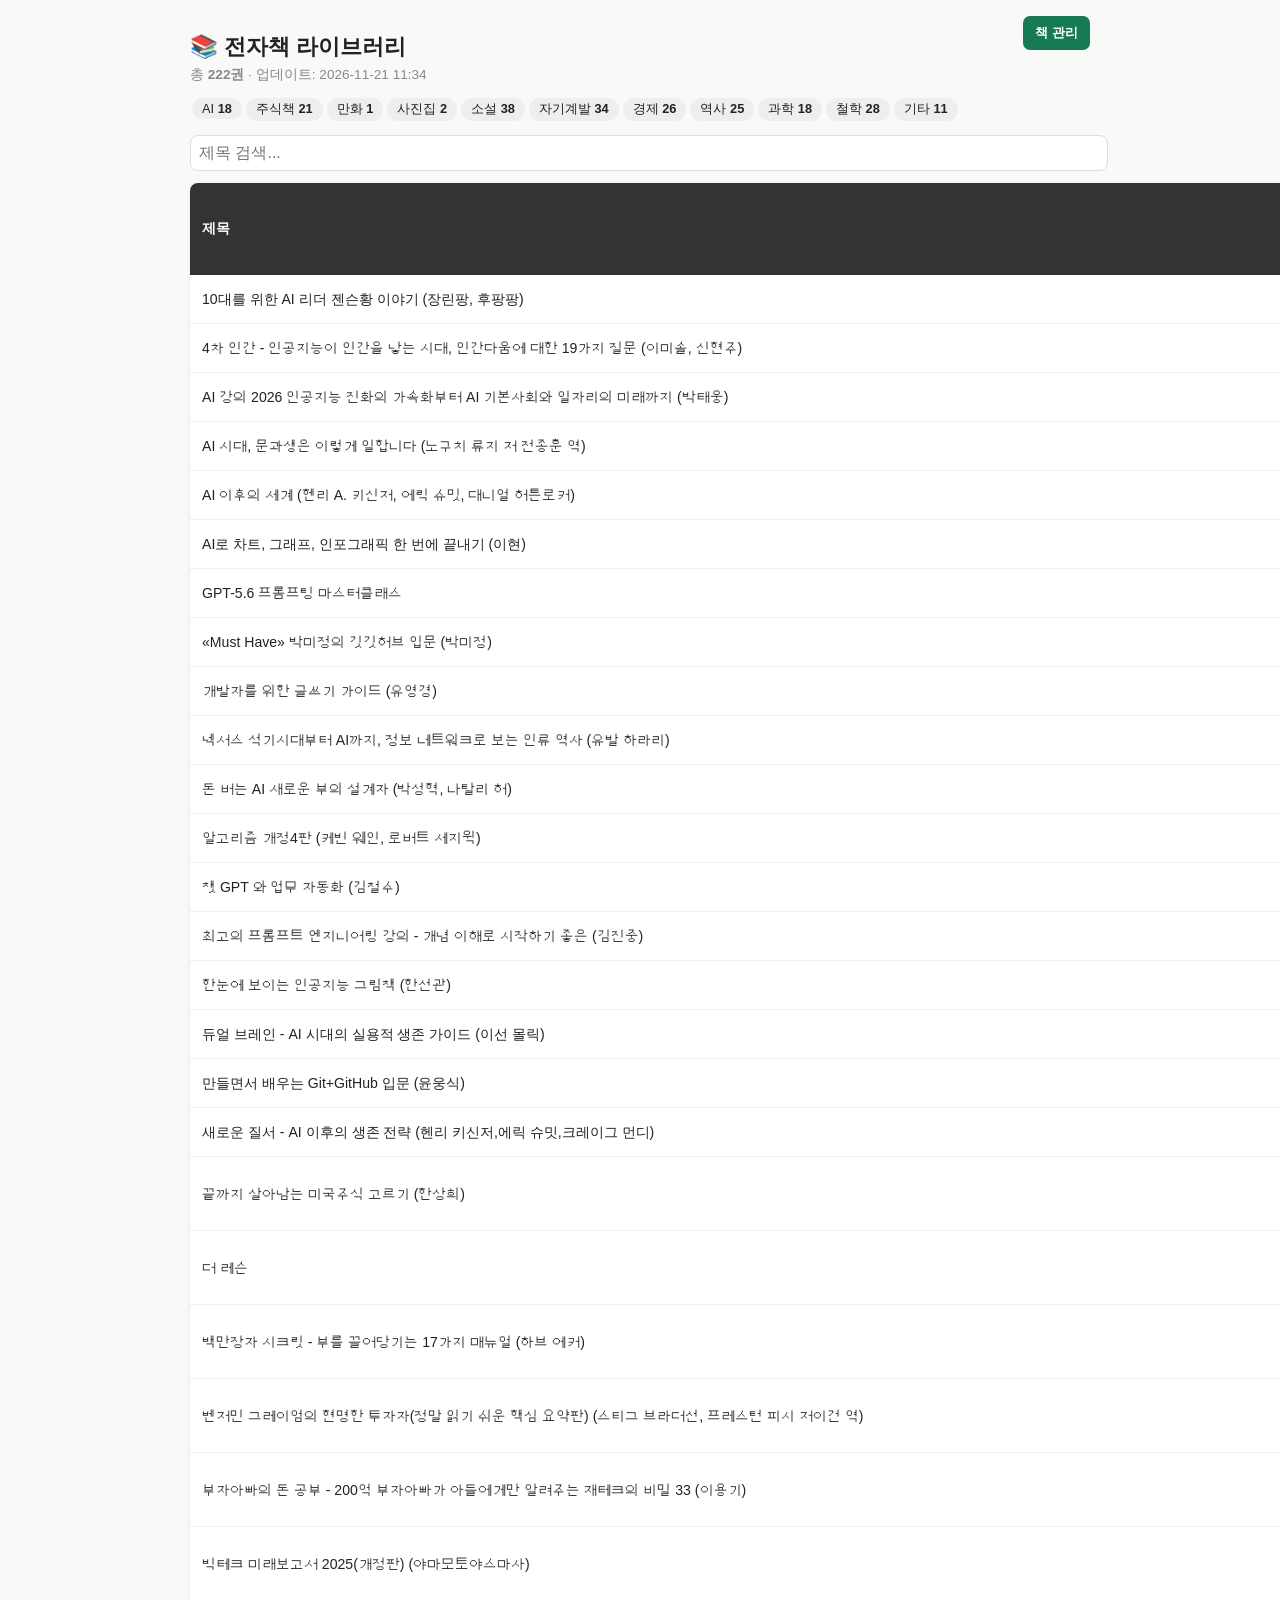
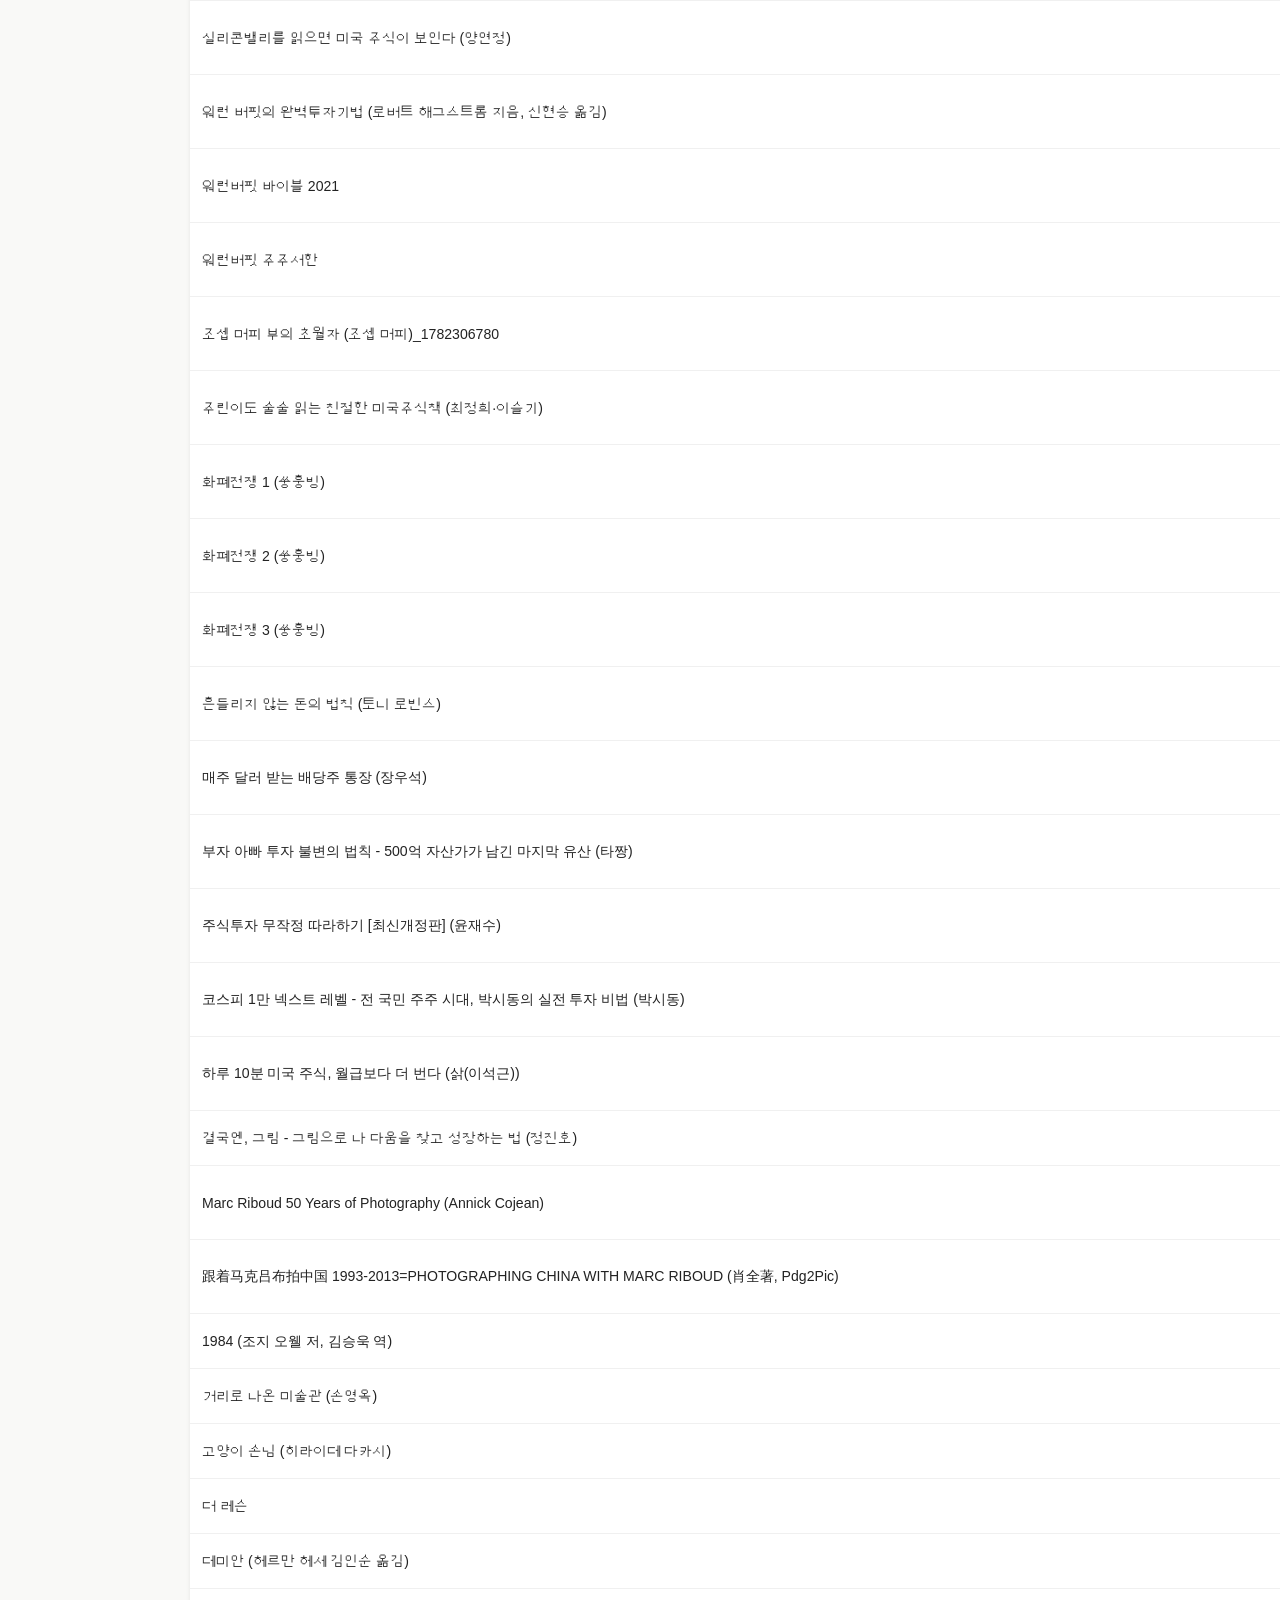
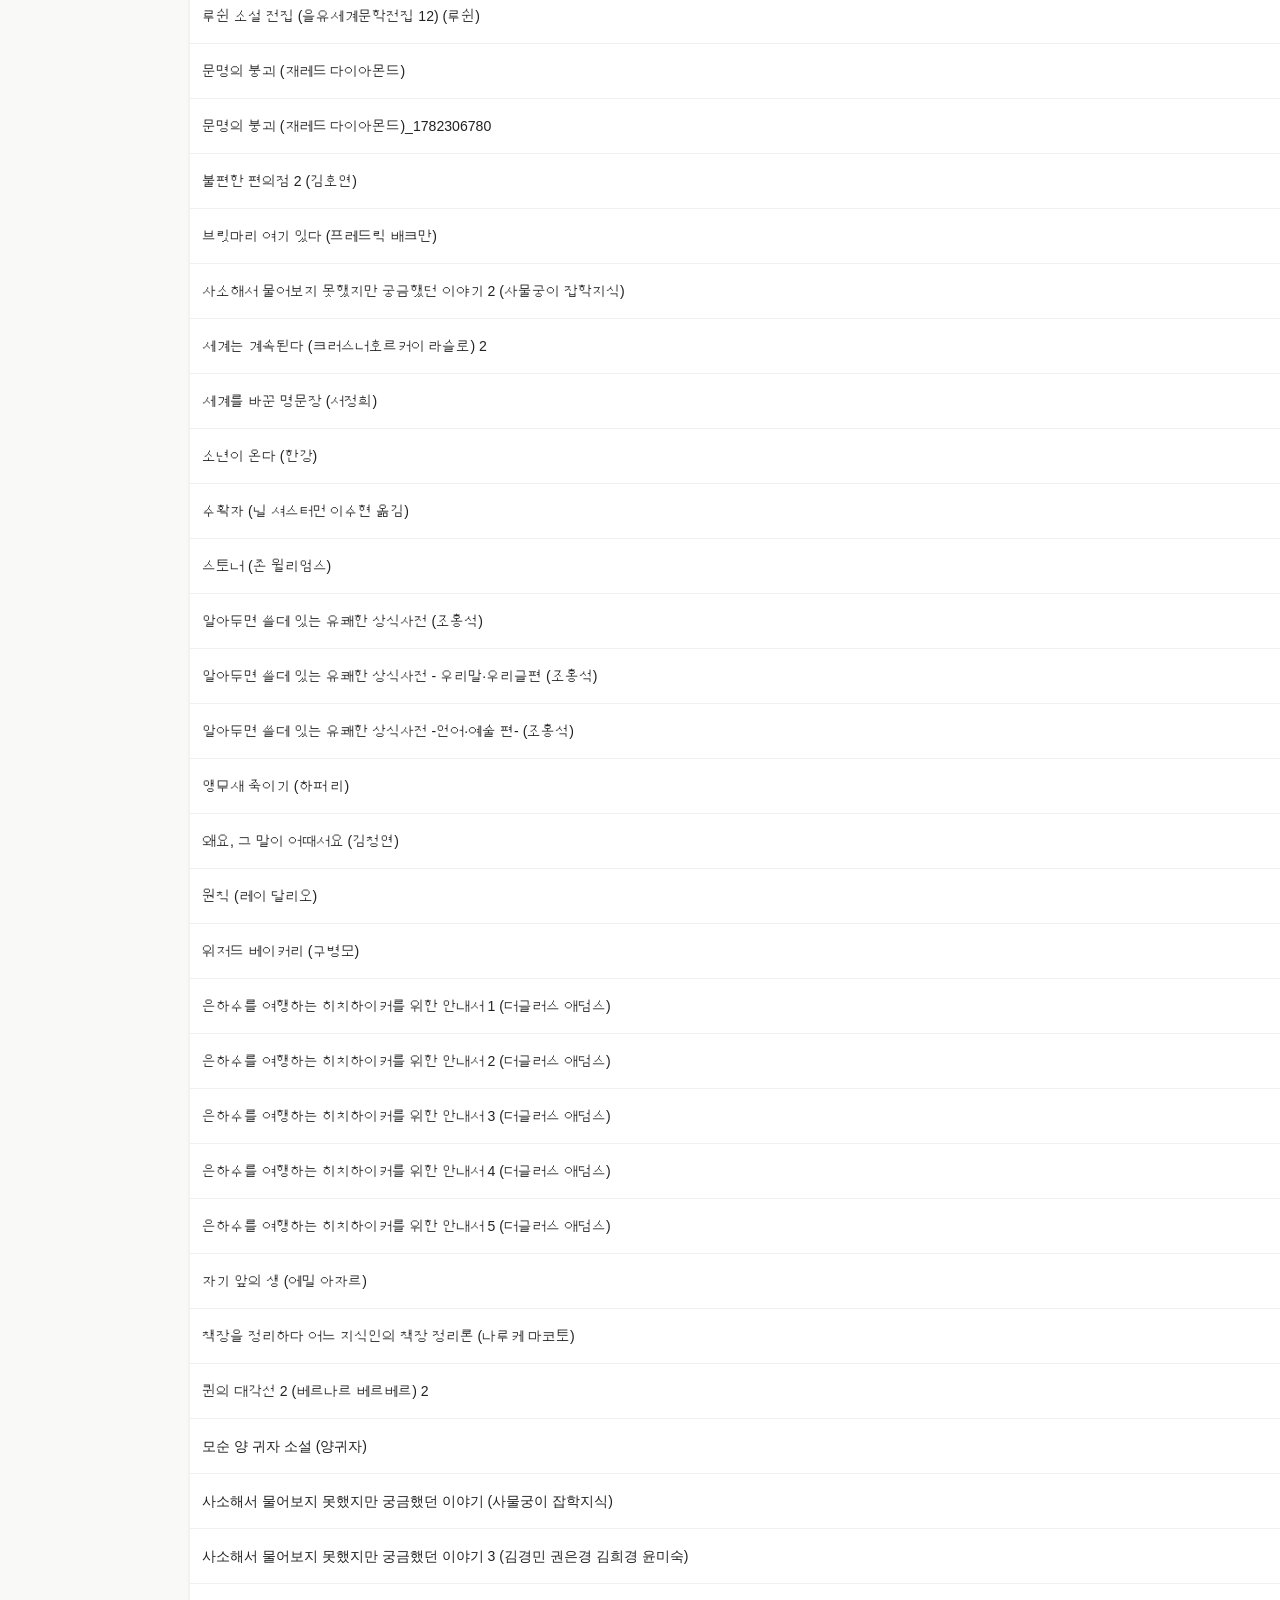
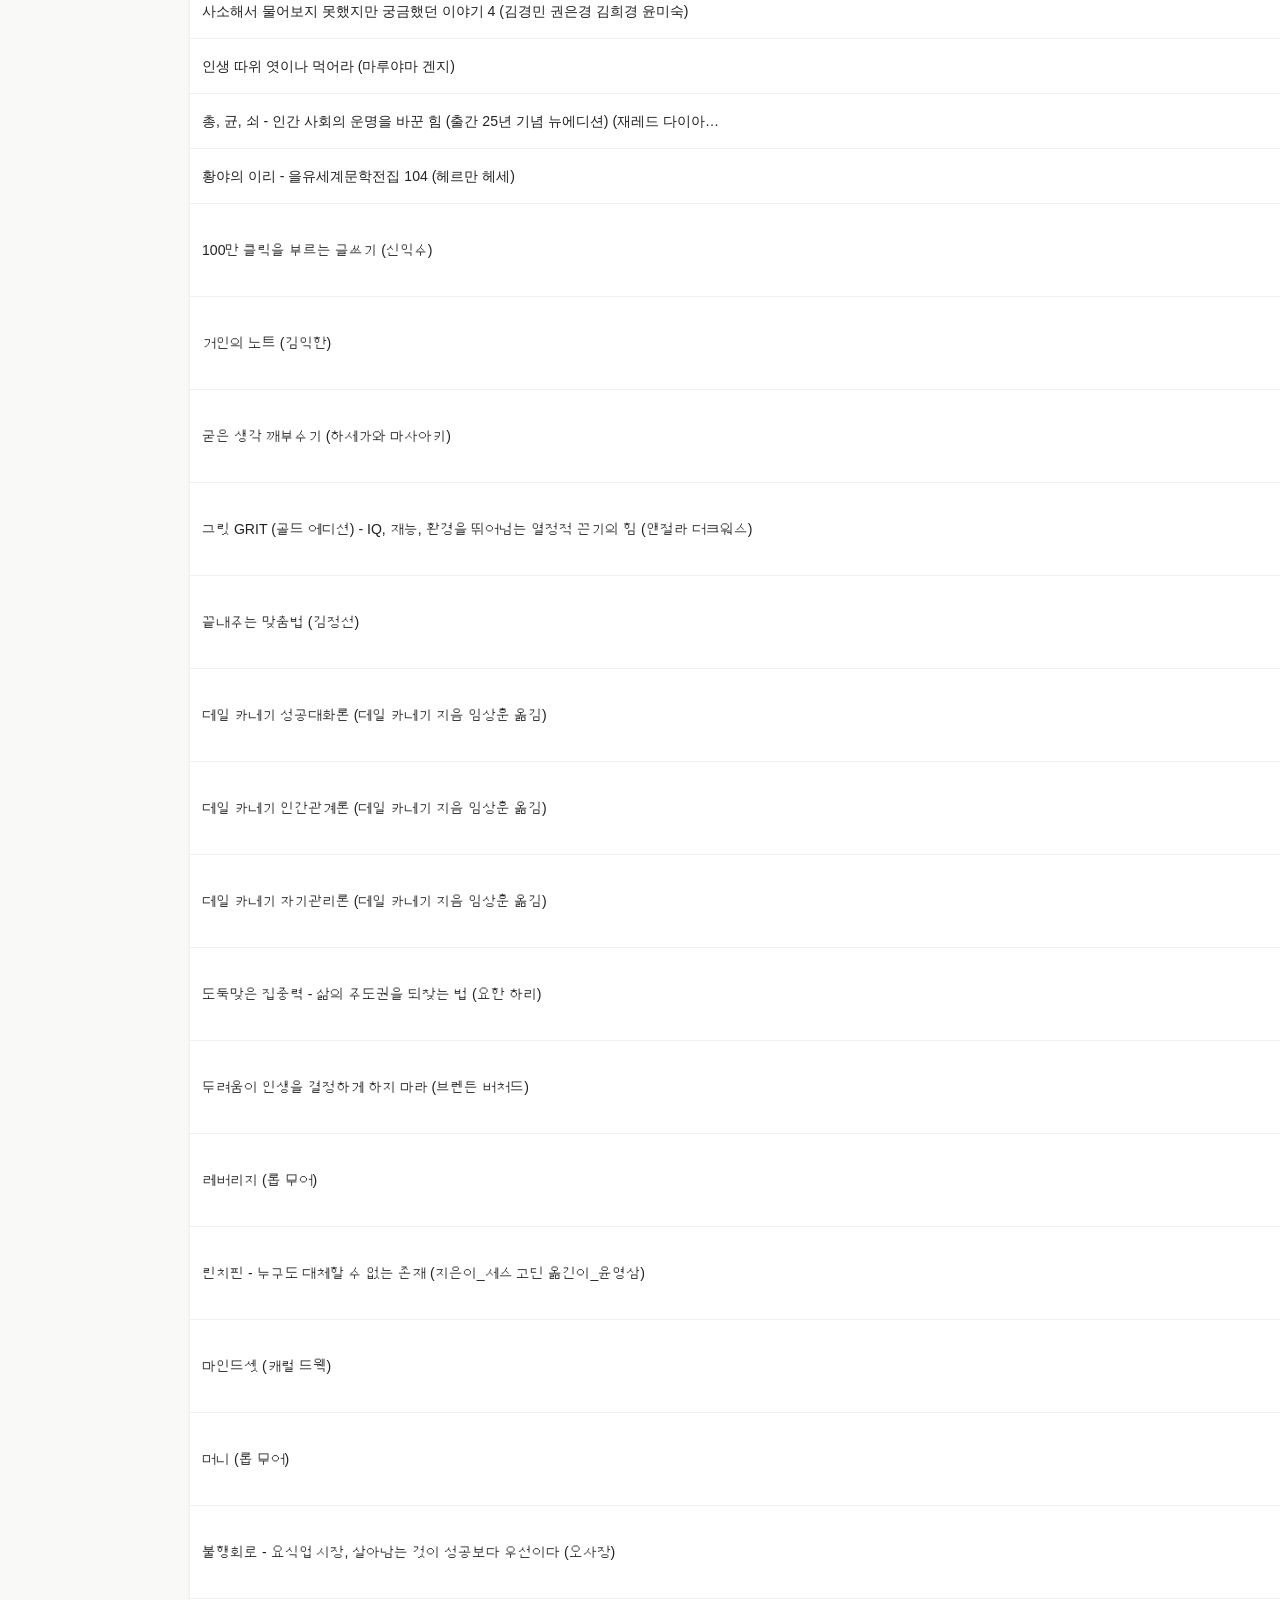
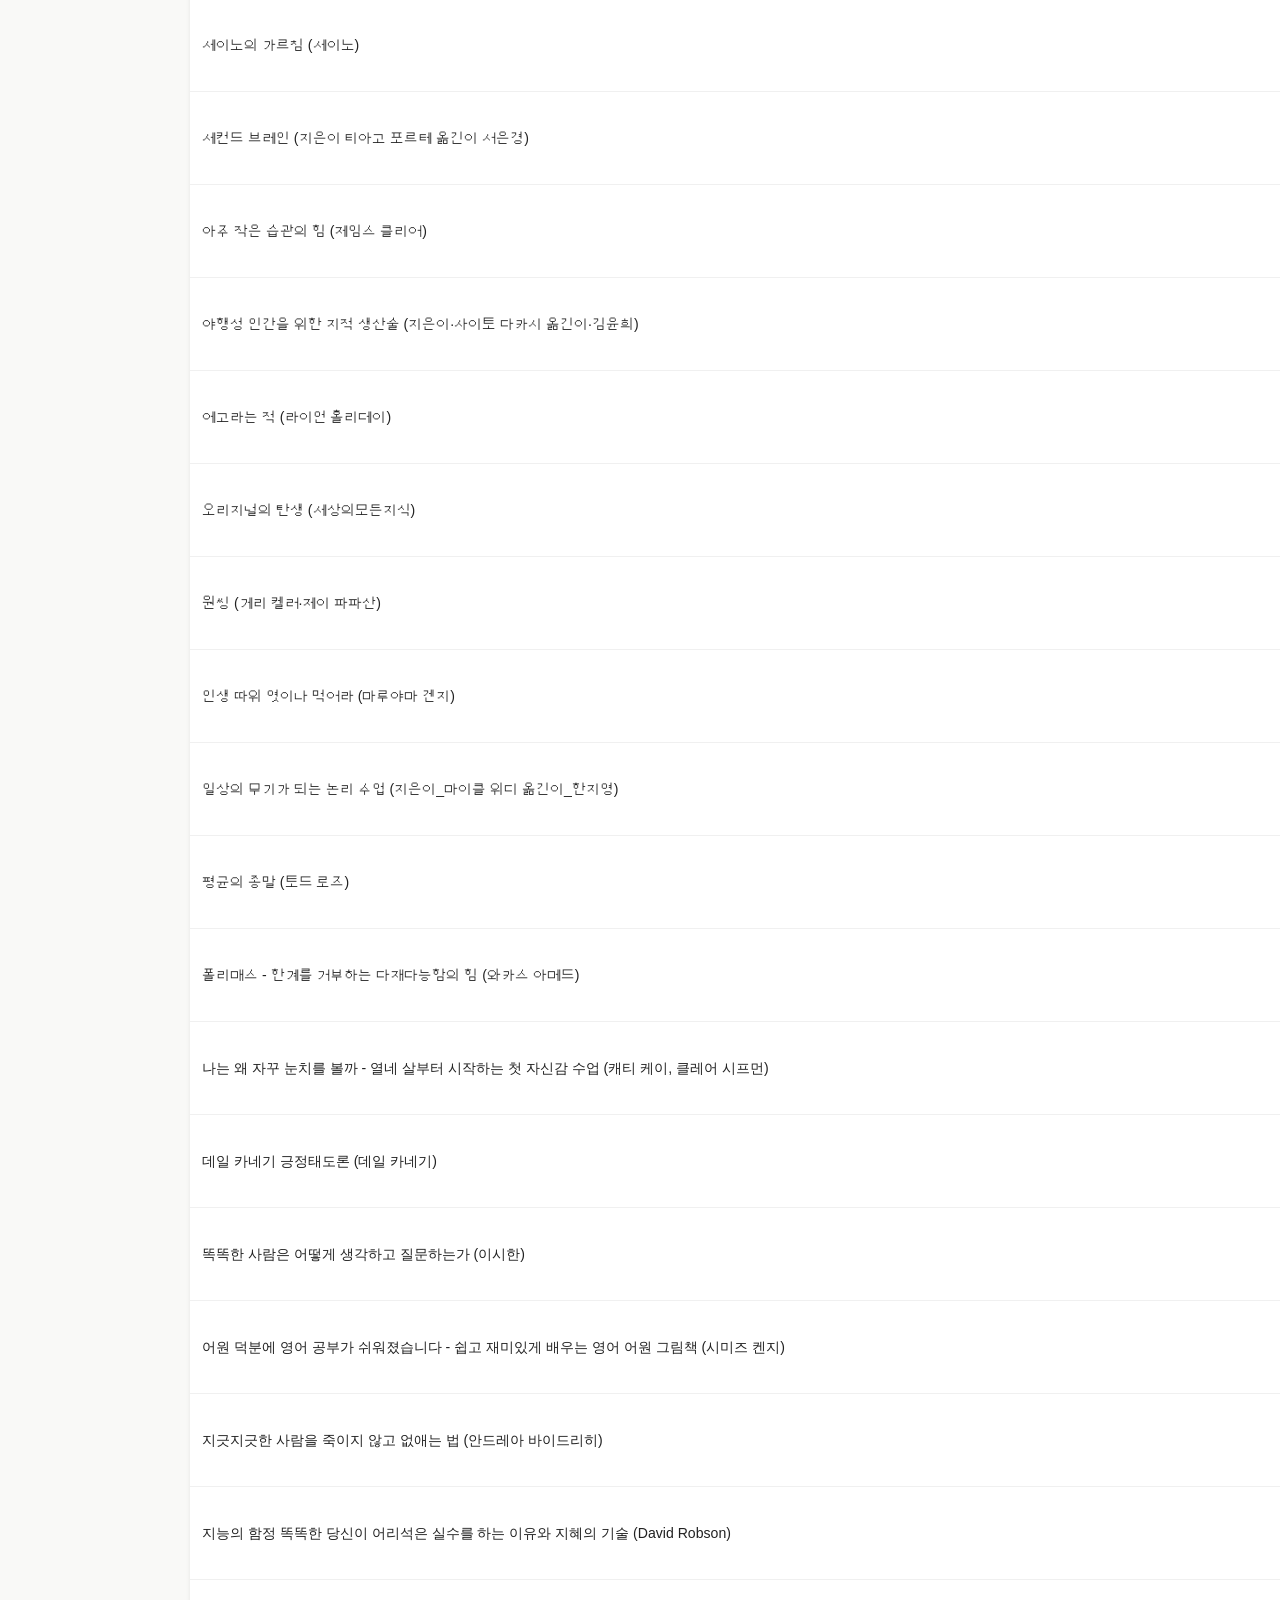
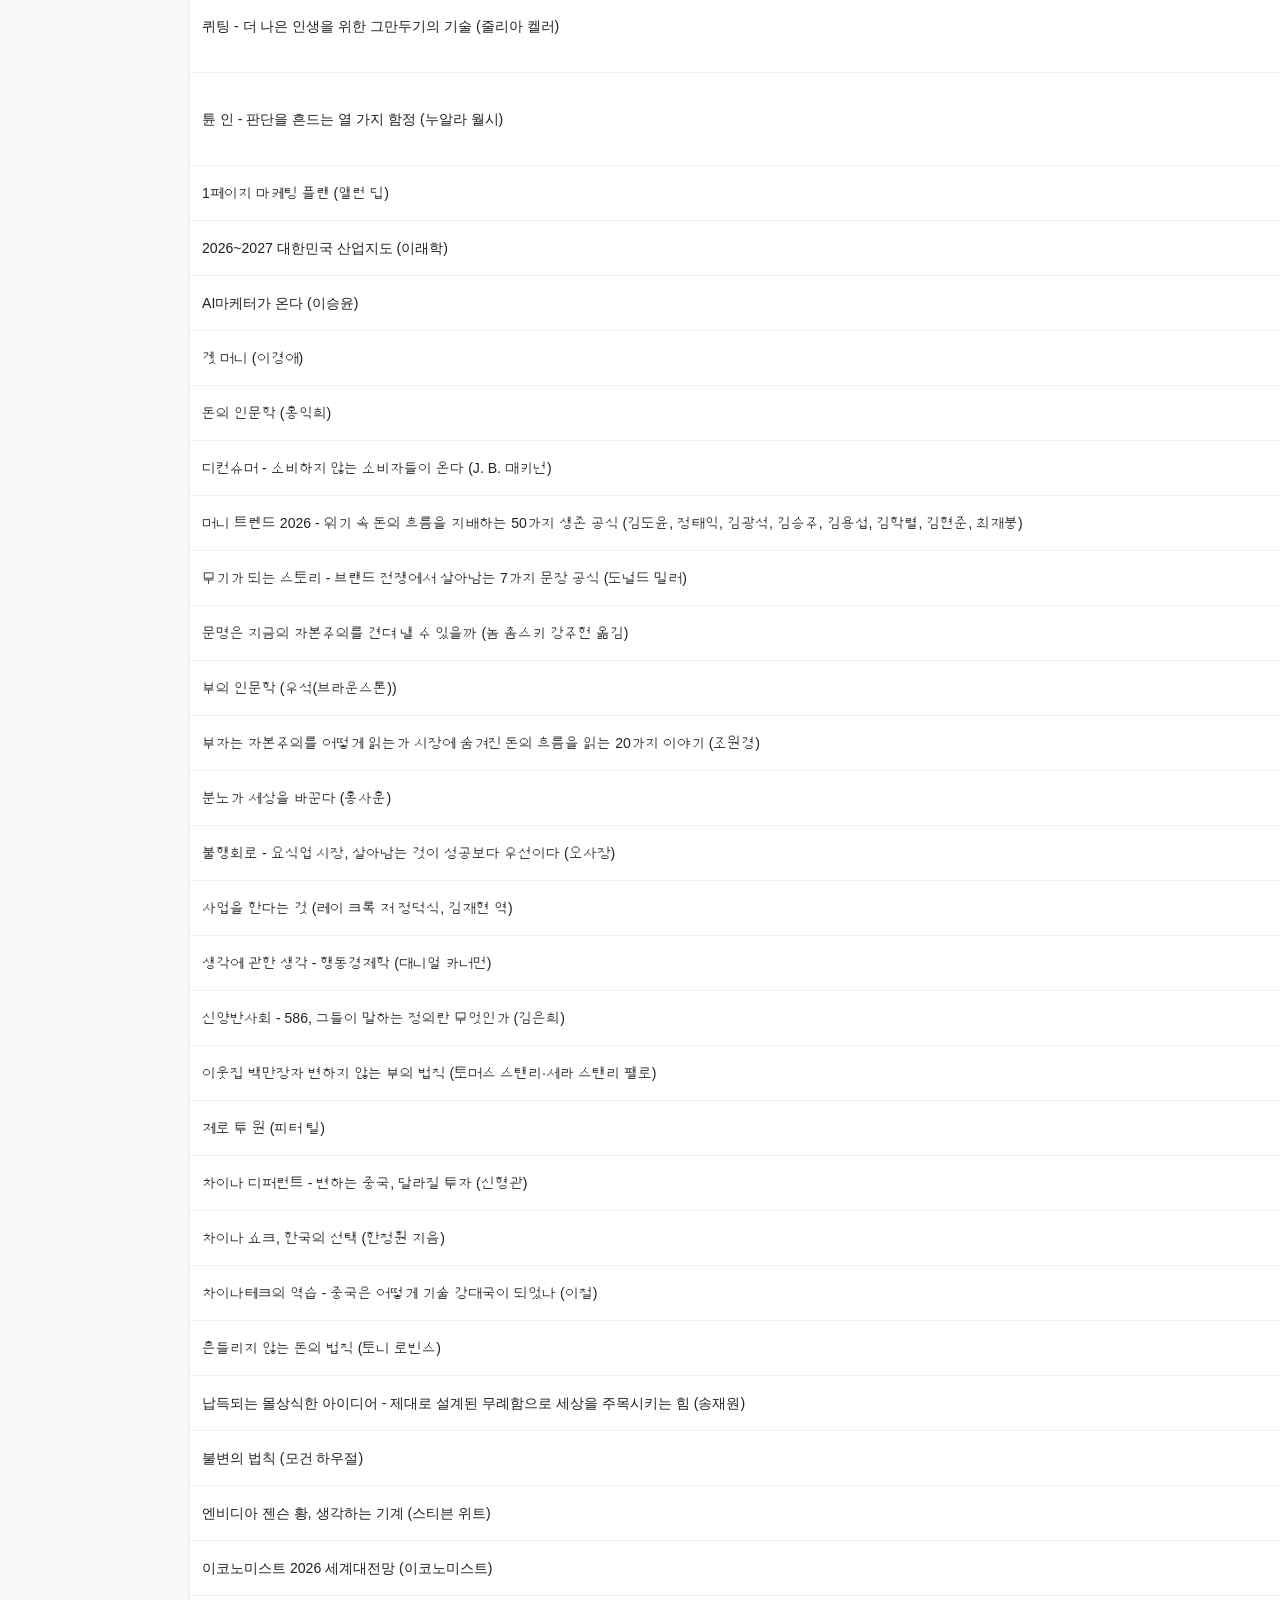
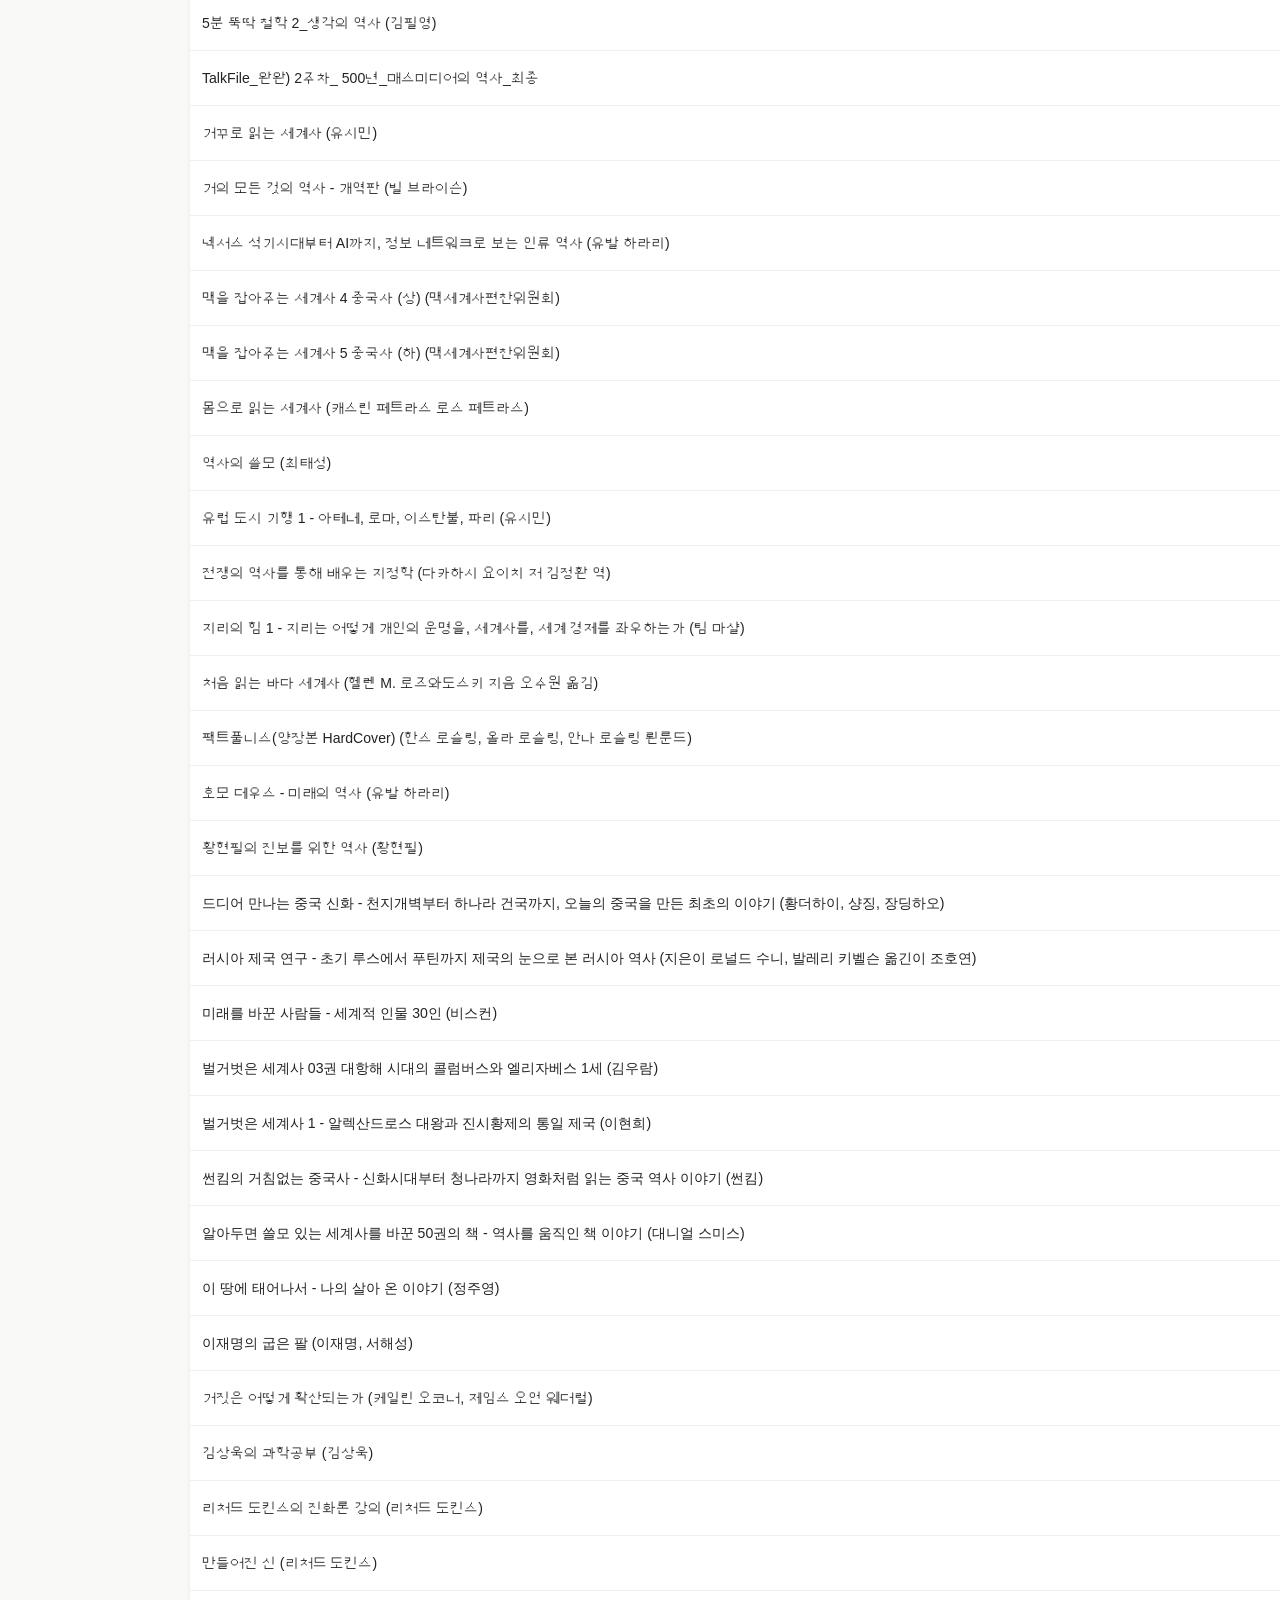
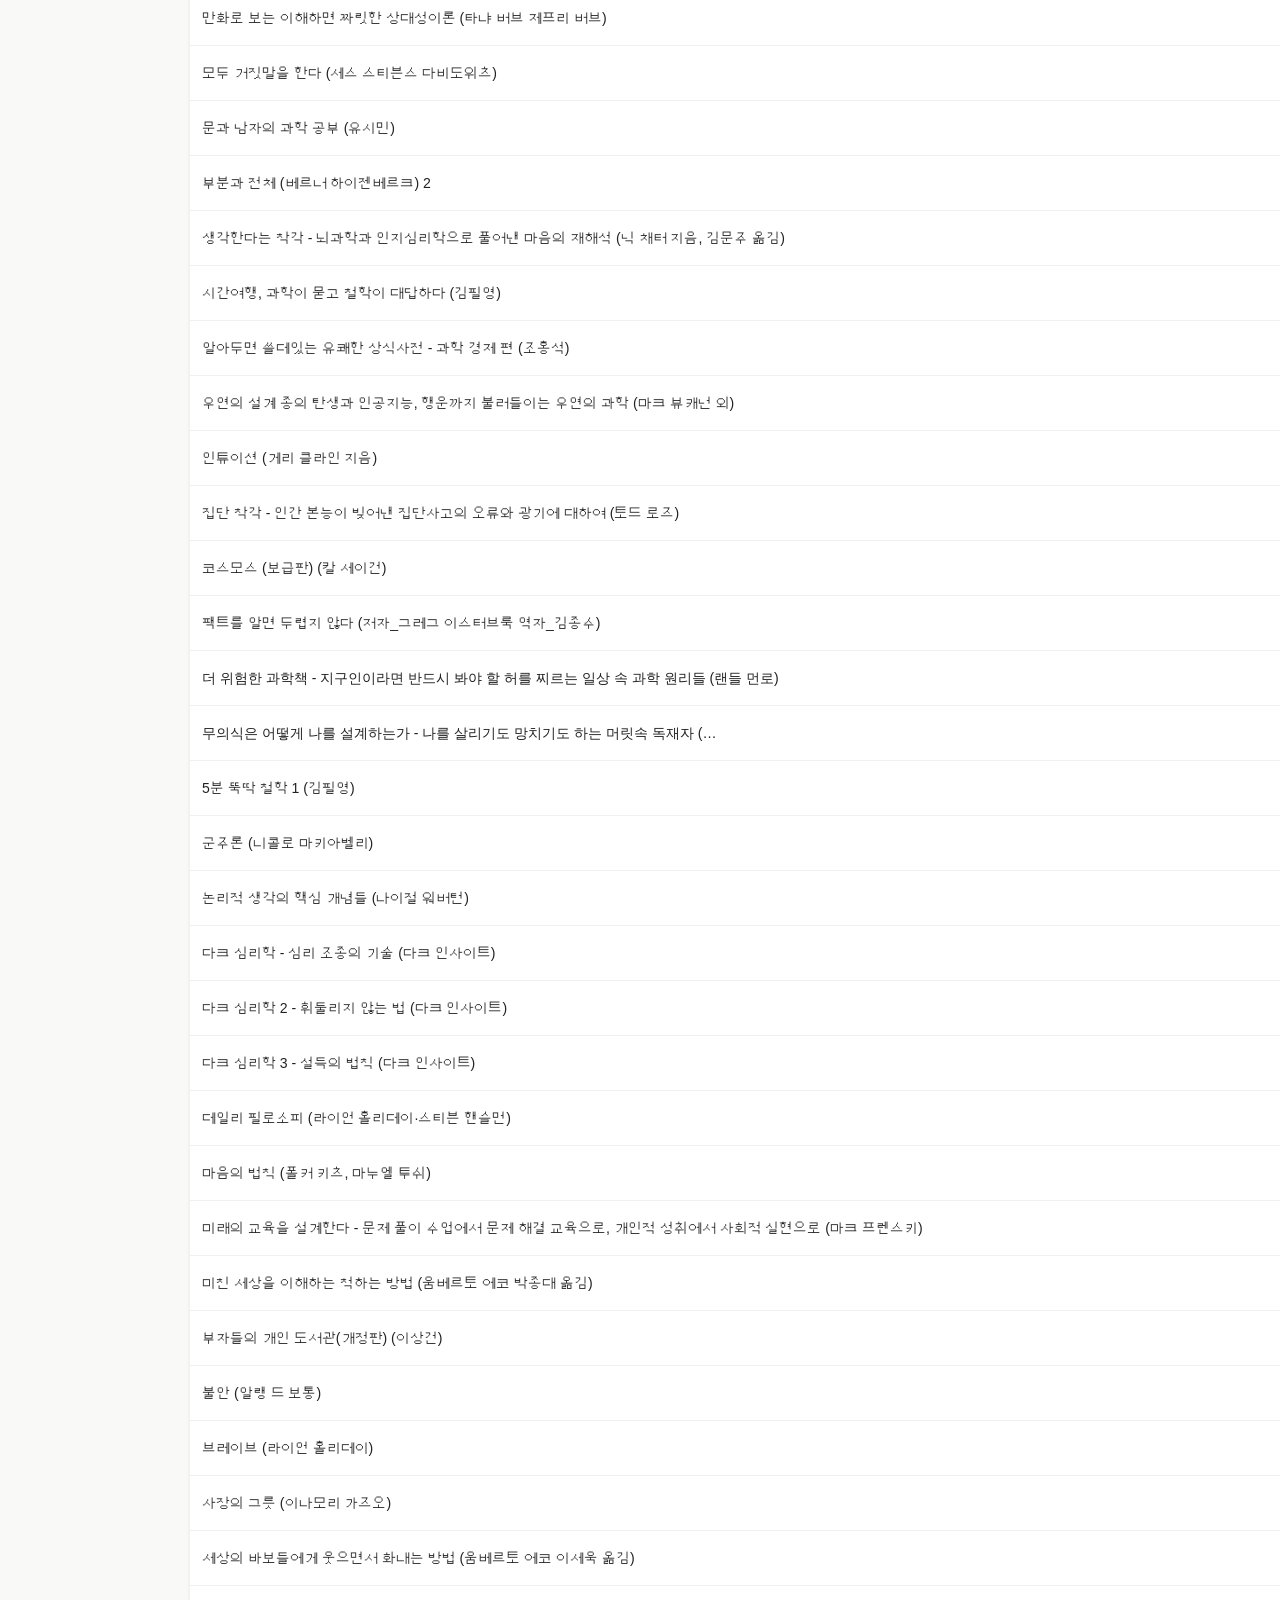
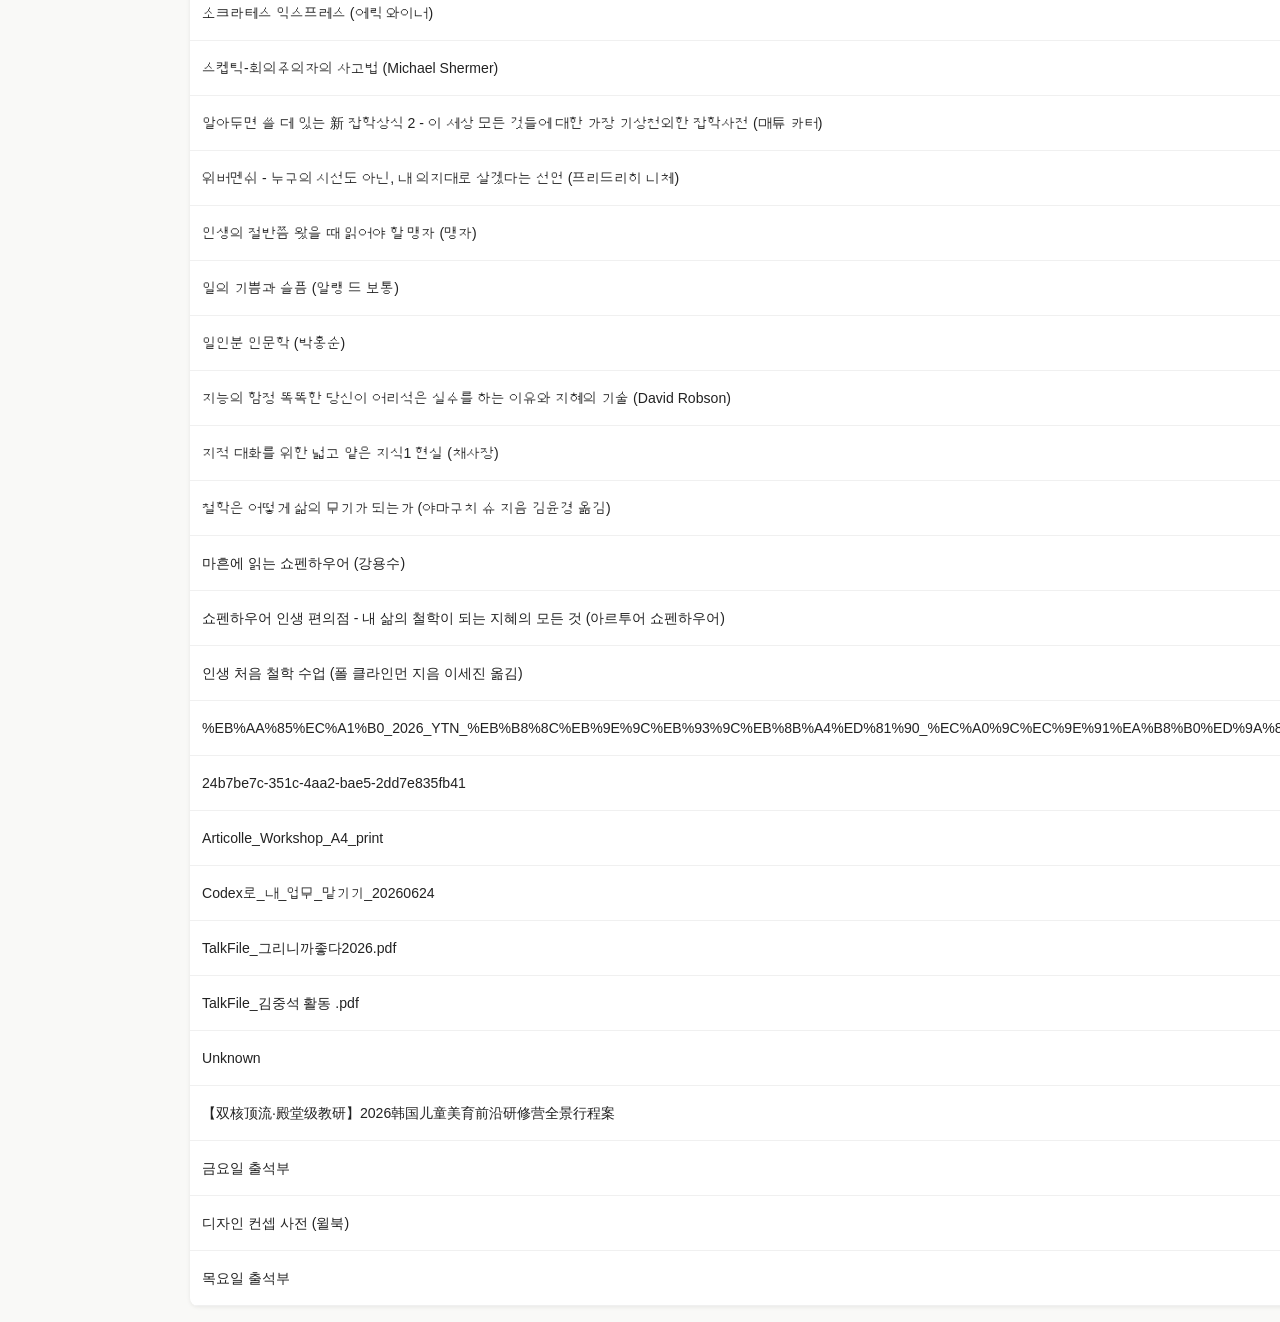
==== commit 67610b3e: "sync: ebook library 222권 업데이트 (2026-11-21)" ====
--- a/ebook_library.html
+++ b/ebook_library.html
@@ -20,12 +20,12 @@
 <body>
 <a class="manage" href="http://127.0.0.1:4174" target="_blank" rel="noopener">책 관리</a>
 <h1>📚 전자책 라이브러리</h1>
-<div class="meta">총 <b>225권</b> · 업데이트: 2026-11-20 19:17</div>
-<div><span class="badge">AI <b>18</b></span><span class="badge">주식책 <b>21</b></span><span class="badge">만화 <b>1</b></span><span class="badge">사진집 <b>2</b></span><span class="badge">소설 <b>39</b></span><span class="badge">자기계발 <b>34</b></span><span class="badge">경제 <b>26</b></span><span class="badge">역사 <b>25</b></span><span class="badge">과학 <b>18</b></span><span class="badge">철학 <b>28</b></span><span class="badge">기타 <b>13</b></span></div>
+<div class="meta">총 <b>222권</b> · 업데이트: 2026-11-21 11:34</div>
+<div><span class="badge">AI <b>18</b></span><span class="badge">주식책 <b>21</b></span><span class="badge">만화 <b>1</b></span><span class="badge">사진집 <b>2</b></span><span class="badge">소설 <b>38</b></span><span class="badge">자기계발 <b>34</b></span><span class="badge">경제 <b>26</b></span><span class="badge">역사 <b>25</b></span><span class="badge">과학 <b>18</b></span><span class="badge">철학 <b>28</b></span><span class="badge">기타 <b>11</b></span></div>
 <input type="text" id="q" placeholder="제목 검색..." oninput="filterBooks()">
 <table id="tbl">
   <thead><tr><th>제목</th><th>카테고리</th><th>형식</th><th>크기</th></tr></thead>
-  <tbody><tr><td>10대를 위한 AI 리더 젠슨황 이야기 (장린팡, 후팡팡)</td><td>AI</td><td>EPUB</td><td>20.4 MB</td></tr><tr><td>4차 인간 - 인공지능이 인간을 낳는 시대, 인간다움에 대한 19가지 질문 (이미솔, 신현주)</td><td>AI</td><td>EPUB</td><td>58.9 MB</td></tr><tr><td>AI 강의 2026  인공지능 진화의 가속화부터 AI 기본사회와 일자리의 미래까지 (박태웅)</td><td>AI</td><td>EPUB</td><td>9.5 MB</td></tr><tr><td>AI 시대, 문과생은 이렇게 일합니다 (노구치 류지 저  전종훈 역)</td><td>AI</td><td>EPUB</td><td>34.6 MB</td></tr><tr><td>AI 이후의 세계 (헨리 A. 키신저, 에릭 슈밋, 대니얼 허튼로커)</td><td>AI</td><td>EPUB</td><td>15.9 MB</td></tr><tr><td>AI로 차트, 그래프, 인포그래픽 한 번에 끝내기 (이현)</td><td>AI</td><td>EPUB</td><td>37.0 MB</td></tr><tr><td>GPT-5.6 프롬프팅 마스터클래스</td><td>AI</td><td>EPUB</td><td>0.0 MB</td></tr><tr><td>«Must Have» 박미정의 깃깃허브 입문 (박미정)</td><td>AI</td><td>EPUB</td><td>7.4 MB</td></tr><tr><td>개발자를 위한 글쓰기 가이드 (유영경)</td><td>AI</td><td>EPUB</td><td>9.1 MB</td></tr><tr><td>넥서스  석기시대부터 AI까지, 정보 네트워크로 보는 인류 역사 (유발 하라리)</td><td>AI</td><td>EPUB</td><td>15.6 MB</td></tr><tr><td>돈 버는 AI  새로운 부의 설계자 (박성혁, 나탈리 허)</td><td>AI</td><td>EPUB</td><td>23.5 MB</td></tr><tr><td>알고리즘 개정4판 (케빈 웨인, 로버트 세지윅)</td><td>AI</td><td>EPUB</td><td>1.3 MB</td></tr><tr><td>챗 GPT 와 업무 자동화 (김철수)</td><td>AI</td><td>EPUB</td><td>23.1 MB</td></tr><tr><td>최고의 프롬프트 엔지니어링 강의 - 개념 이해로 시작하기 좋은 (김진중)</td><td>AI</td><td>EPUB</td><td>15.1 MB</td></tr><tr><td>한눈에 보이는 인공지능 그림책 (한선관)</td><td>AI</td><td>EPUB</td><td>33.7 MB</td></tr><tr><td>듀얼 브레인 - AI 시대의 실용적 생존 가이드 (이선 몰릭)</td><td>AI</td><td>EPUB</td><td>60.6 MB</td></tr><tr><td>만들면서 배우는 Git+GitHub 입문 (윤웅식)</td><td>AI</td><td>EPUB</td><td>51.0 MB</td></tr><tr><td>새로운 질서 - AI 이후의 생존 전략 (헨리 키신저,에릭 슈밋,크레이그 먼디)</td><td>AI</td><td>EPUB</td><td>22.5 MB</td></tr><tr><td>끝까지 살아남는 미국주식 고르기 (한상희)</td><td>주식책</td><td>EPUB</td><td>14.1 MB</td></tr><tr><td>더 레슨</td><td>주식책</td><td>EPUB</td><td>4.1 MB</td></tr><tr><td>백만장자 시크릿 - 부를 끌어당기는 17가지 매뉴얼 (하브 에커)</td><td>주식책</td><td>EPUB</td><td>52.2 MB</td></tr><tr><td>벤저민 그레이엄의 현명한 투자자(정말 읽기 쉬운 핵심 요약판) (스티그 브라더선, 프레스턴 피시 저이건 역)</td><td>주식책</td><td>EPUB</td><td>8.0 MB</td></tr><tr><td>부자아빠의 돈 공부 - 200억 부자아빠가 아들에게만 알려주는 재테크의 비밀 33 (이용기)</td><td>주식책</td><td>EPUB</td><td>18.0 MB</td></tr><tr><td>빅테크 미래보고서 2025(개정판) (야마모토야스마사)</td><td>주식책</td><td>EPUB</td><td>8.5 MB</td></tr><tr><td>실리콘밸리를 읽으면 미국 주식이 보인다 (양연정)</td><td>주식책</td><td>EPUB</td><td>3.2 MB</td></tr><tr><td>워런 버핏의 완벽투자기법 (로버트 해그스트롬 지음, 신현승 옮김)</td><td>주식책</td><td>EPUB</td><td>15.5 MB</td></tr><tr><td>워런버핏 바이블 2021</td><td>주식책</td><td>EPUB</td><td>58.0 MB</td></tr><tr><td>워런버핏 주주서한</td><td>주식책</td><td>EPUB</td><td>5.7 MB</td></tr><tr><td>조셉 머피 부의 초월자 (조셉 머피)_1782306780</td><td>주식책</td><td>EPUB</td><td>19.4 MB</td></tr><tr><td>주린이도 술술 읽는 친절한 미국주식책 (최정희·이슬기)</td><td>주식책</td><td>EPUB</td><td>8.4 MB</td></tr><tr><td>화폐전쟁 1 (쑹훙빙)</td><td>주식책</td><td>EPUB</td><td>5.5 MB</td></tr><tr><td>화폐전쟁 2 (쑹훙빙)</td><td>주식책</td><td>EPUB</td><td>9.9 MB</td></tr><tr><td>화폐전쟁 3 (쑹훙빙)</td><td>주식책</td><td>EPUB</td><td>12.5 MB</td></tr><tr><td>흔들리지 않는 돈의 법칙 (토니 로빈스)</td><td>주식책</td><td>EPUB</td><td>6.0 MB</td></tr><tr><td>매주 달러 받는 배당주 통장 (장우석)</td><td>주식책</td><td>EPUB</td><td>64.9 MB</td></tr><tr><td>부자 아빠 투자 불변의 법칙 - 500억 자산가가 남긴 마지막 유산 (타짱)</td><td>주식책</td><td>EPUB</td><td>68.8 MB</td></tr><tr><td>주식투자 무작정 따라하기 [최신개정판] (윤재수)</td><td>주식책</td><td>EPUB</td><td>36.5 MB</td></tr><tr><td>코스피 1만 넥스트 레벨 - 전 국민 주주 시대, 박시동의 실전 투자 비법 (박시동)</td><td>주식책</td><td>EPUB</td><td>25.5 MB</td></tr><tr><td>하루 10분 미국 주식, 월급보다 더 번다 (삵(이석근))</td><td>주식책</td><td>EPUB</td><td>36.2 MB</td></tr><tr><td>결국엔, 그림 - 그림으로 나 다움을 찾고 성장하는 법 (정진호)</td><td>만화</td><td>EPUB</td><td>6.5 MB</td></tr><tr><td>Marc Riboud 50 Years of Photography (Annick Cojean)</td><td>사진집</td><td>PDF</td><td>14.0 MB</td></tr><tr><td>跟着马克吕布拍中国 1993-2013=PHOTOGRAPHING CHINA WITH MARC RIBOUD (肖全著, Pdg2Pic)</td><td>사진집</td><td>PDF</td><td>45.1 MB</td></tr><tr><td>1984 (조지 오웰 저, 김승욱 역)</td><td>소설</td><td>EPUB</td><td>14.7 MB</td></tr><tr><td>거리로 나온 미술관 (손영옥)</td><td>소설</td><td>EPUB</td><td>37.9 MB</td></tr><tr><td>고양이 손님 (히라이데 다카시)</td><td>소설</td><td>EPUB</td><td>13.1 MB</td></tr><tr><td>더 레슨</td><td>소설</td><td>EPUB</td><td>4.1 MB</td></tr><tr><td>데미안 (헤르만 헤세  김인순 옮김)</td><td>소설</td><td>EPUB</td><td>14.5 MB</td></tr><tr><td>루쉰 소설 전집 (을유세계문학전집 12) (루쉰)</td><td>소설</td><td>EPUB</td><td>1.8 MB</td></tr><tr><td>문명의 붕괴 (재레드 다이아몬드)</td><td>소설</td><td>EPUB</td><td>32.7 MB</td></tr><tr><td>문명의 붕괴 (재레드 다이아몬드)_1782306780</td><td>소설</td><td>EPUB</td><td>32.7 MB</td></tr><tr><td>불편한 편의점 2 (김호연)</td><td>소설</td><td>EPUB</td><td>37.3 MB</td></tr><tr><td>브릿마리 여기 있다 (프레드릭 배크만)</td><td>소설</td><td>EPUB</td><td>18.1 MB</td></tr><tr><td>사소해서 물어보지 못했지만 궁금했던 이야기 2 (사물궁이 잡학지식)</td><td>소설</td><td>EPUB</td><td>12.7 MB</td></tr><tr><td>세계는 계속된다 (크러스너호르커이 라슬로) 2</td><td>소설</td><td>EPUB</td><td>3.1 MB</td></tr><tr><td>세계를 바꾼 명문장 (서정희)</td><td>소설</td><td>EPUB</td><td>22.0 MB</td></tr><tr><td>소년이 온다 (한강)</td><td>소설</td><td>EPUB</td><td>11.3 MB</td></tr><tr><td>수확자 (닐 셔스터먼  이수현 옮김)</td><td>소설</td><td>EPUB</td><td>23.2 MB</td></tr><tr><td>스토너 (존 윌리엄스)</td><td>소설</td><td>EPUB</td><td>14.2 MB</td></tr><tr><td>알아두면 쓸데 있는 유쾌한 상식사전 (조홍석)</td><td>소설</td><td>EPUB</td><td>48.8 MB</td></tr><tr><td>알아두면 쓸데 있는 유쾌한 상식사전 - 우리말·우리글편 (조홍석)</td><td>소설</td><td>EPUB</td><td>119.2 MB</td></tr><tr><td>알아두면 쓸데 있는 유쾌한 상식사전 -언어·예술 편- (조홍석)</td><td>소설</td><td>EPUB</td><td>74.3 MB</td></tr><tr><td>앵무새 죽이기 (하퍼 리)</td><td>소설</td><td>EPUB</td><td>14.9 MB</td></tr><tr><td>왜요, 그 말이 어때서요 (김청연)</td><td>소설</td><td>EPUB</td><td>27.5 MB</td></tr><tr><td>원칙 (레이 달리오)</td><td>소설</td><td>EPUB</td><td>17.0 MB</td></tr><tr><td>위저드 베이커리 (구병모)</td><td>소설</td><td>EPUB</td><td>9.2 MB</td></tr><tr><td>은하수를 여행하는 히치하이커를 위한 안내서 1 (더글러스 애덤스)</td><td>소설</td><td>EPUB</td><td>9.3 MB</td></tr><tr><td>은하수를 여행하는 히치하이커를 위한 안내서 2 (더글러스 애덤스)</td><td>소설</td><td>EPUB</td><td>9.2 MB</td></tr><tr><td>은하수를 여행하는 히치하이커를 위한 안내서 3 (더글러스 애덤스)</td><td>소설</td><td>EPUB</td><td>9.2 MB</td></tr><tr><td>은하수를 여행하는 히치하이커를 위한 안내서 4 (더글러스 애덤스)</td><td>소설</td><td>EPUB</td><td>9.4 MB</td></tr><tr><td>은하수를 여행하는 히치하이커를 위한 안내서 5 (더글러스 애덤스)</td><td>소설</td><td>EPUB</td><td>9.2 MB</td></tr><tr><td>자기 앞의 생 (에밀 아자르)</td><td>소설</td><td>EPUB</td><td>7.5 MB</td></tr><tr><td>책장을 정리하다 어느 지식인의 책장 정리론 (나루케 마코토)</td><td>소설</td><td>EPUB</td><td>14.5 MB</td></tr><tr><td>퀸의 대각선 2 (베르나르 베르베르) 2</td><td>소설</td><td>EPUB</td><td>3.9 MB</td></tr><tr><td>모순 양 귀자 소설 (양귀자)</td><td>소설</td><td>EPUB</td><td>1.1 MB</td></tr><tr><td>사소해서 물어보지 못했지만 궁금했던 이야기 (사물궁이 잡학지식)</td><td>소설</td><td>EPUB</td><td>42.1 MB</td></tr><tr><td>사소해서 물어보지 못했지만 궁금했던 이야기 3 (김경민 권은경 김희경 윤미숙)</td><td>소설</td><td>EPUB</td><td>30.6 MB</td></tr><tr><td>사소해서 물어보지 못했지만 궁금했던 이야기 4 (김경민 권은경 김희경 윤미숙)</td><td>소설</td><td>EPUB</td><td>31.1 MB</td></tr><tr><td>인생 따위 엿이나 먹어라 (마루야마 겐지)</td><td>소설</td><td>EPUB</td><td>11.6 MB</td></tr><tr><td>총, 균, 쇠 (재레드 다이아몬드)</td><td>소설</td><td>PDF</td><td>0.0 MB</td></tr><tr><td>총, 균, 쇠 - 인간 사회의 운명을 바꾼 힘 (출간 25년 기념 뉴에디션) (재레드 다이아…</td><td>소설</td><td>EPUB</td><td>39.6 MB</td></tr><tr><td>황야의 이리 - 을유세계문학전집 104 (헤르만 헤세)</td><td>소설</td><td>EPUB</td><td>2.3 MB</td></tr><tr><td>100만 클릭을 부르는 글쓰기 (신익수)</td><td>자기계발</td><td>EPUB</td><td>19.1 MB</td></tr><tr><td>거인의 노트 (김익한)</td><td>자기계발</td><td>EPUB</td><td>22.3 MB</td></tr><tr><td>굳은 생각 깨부수기 (하세가와 마사아키)</td><td>자기계발</td><td>EPUB</td><td>31.9 MB</td></tr><tr><td>그릿 GRIT (골드 에디션) - IQ, 재능, 환경을 뛰어넘는 열정적 끈기의 힘 (앤절라 더크워스)</td><td>자기계발</td><td>EPUB</td><td>11.0 MB</td></tr><tr><td>끝내주는 맞춤법 (김정선)</td><td>자기계발</td><td>EPUB</td><td>37.8 MB</td></tr><tr><td>데일 카네기 성공대화론 (데일 카네기 지음  임상훈 옮김)</td><td>자기계발</td><td>EPUB</td><td>28.4 MB</td></tr><tr><td>데일 카네기 인간관계론 (데일 카네기 지음  임상훈 옮김)</td><td>자기계발</td><td>EPUB</td><td>29.4 MB</td></tr><tr><td>데일 카네기 자기관리론 (데일 카네기 지음  임상훈 옮김)</td><td>자기계발</td><td>EPUB</td><td>30.5 MB</td></tr><tr><td>도둑맞은 집중력 - 삶의 주도권을 되찾는 법 (요한 하리)</td><td>자기계발</td><td>EPUB</td><td>34.3 MB</td></tr><tr><td>두려움이 인생을 결정하게 하지 마라 (브렌든 버처드)</td><td>자기계발</td><td>EPUB</td><td>13.1 MB</td></tr><tr><td>레버리지 (롭 무어)</td><td>자기계발</td><td>EPUB</td><td>25.2 MB</td></tr><tr><td>린치핀 - 누구도 대체할 수 없는 존재 (지은이_세스 고딘 옮긴이_윤영삼)</td><td>자기계발</td><td>EPUB</td><td>29.0 MB</td></tr><tr><td>마인드셋 (캐럴 드웩)</td><td>자기계발</td><td>EPUB</td><td>15.0 MB</td></tr><tr><td>머니 (롭 무어)</td><td>자기계발</td><td>EPUB</td><td>20.5 MB</td></tr><tr><td>불행회로 - 요식업 시장, 살아남는 것이 성공보다 우선이다 (오사장)</td><td>자기계발</td><td>EPUB</td><td>17.4 MB</td></tr><tr><td>세이노의 가르침 (세이노)</td><td>자기계발</td><td>EPUB</td><td>22.9 MB</td></tr><tr><td>세컨드 브레인 (지은이 티아고 포르테 옮긴이 서은경)</td><td>자기계발</td><td>EPUB</td><td>21.8 MB</td></tr><tr><td>아주 작은 습관의 힘 (제임스 클리어)</td><td>자기계발</td><td>EPUB</td><td>13.6 MB</td></tr><tr><td>야행성 인간을 위한 지적 생산술 (지은이·사이토 다카시  옮긴이·김윤희)</td><td>자기계발</td><td>EPUB</td><td>29.3 MB</td></tr><tr><td>에고라는 적 (라이언 홀리데이)</td><td>자기계발</td><td>EPUB</td><td>20.8 MB</td></tr><tr><td>오리지널의 탄생 (세상의모든지식)</td><td>자기계발</td><td>EPUB</td><td>52.1 MB</td></tr><tr><td>원씽 (게리 켈러·제이 파파산)</td><td>자기계발</td><td>EPUB</td><td>12.4 MB</td></tr><tr><td>인생 따위 엿이나 먹어라 (마루야마 겐지)</td><td>자기계발</td><td>EPUB</td><td>11.7 MB</td></tr><tr><td>일상의 무기가 되는 논리 수업 (지은이_마이클 위디 옮긴이_한지영)</td><td>자기계발</td><td>EPUB</td><td>7.8 MB</td></tr><tr><td>평균의 종말 (토드 로즈)</td><td>자기계발</td><td>EPUB</td><td>15.7 MB</td></tr><tr><td>폴리매스 - 한계를 거부하는 다재다능함의 힘 (와카스 아메드)</td><td>자기계발</td><td>EPUB</td><td>16.5 MB</td></tr><tr><td>나는 왜 자꾸 눈치를 볼까 - 열네 살부터 시작하는 첫 자신감 수업 (캐티 케이, 클레어 시프먼)</td><td>자기계발</td><td>PDF</td><td>33.6 MB</td></tr><tr><td>데일 카네기 긍정태도론 (데일 카네기)</td><td>자기계발</td><td>EPUB</td><td>31.8 MB</td></tr><tr><td>똑똑한 사람은 어떻게 생각하고 질문하는가 (이시한)</td><td>자기계발</td><td>EPUB</td><td>82.9 MB</td></tr><tr><td>어원 덕분에 영어 공부가 쉬워졌습니다 - 쉽고 재미있게 배우는 영어 어원 그림책 (시미즈 켄지)</td><td>자기계발</td><td>EPUB</td><td>26.8 MB</td></tr><tr><td>지긋지긋한 사람을 죽이지 않고 없애는 법 (안드레아 바이드리히)</td><td>자기계발</td><td>EPUB</td><td>230.1 MB</td></tr><tr><td>지능의 함정 똑똑한 당신이 어리석은 실수를 하는 이유와 지혜의 기술 (David Robson)</td><td>자기계발</td><td>EPUB</td><td>14.4 MB</td></tr><tr><td>퀴팅 - 더 나은 인생을 위한 그만두기의 기술 (줄리아 켈러)</td><td>자기계발</td><td>EPUB</td><td>89.0 MB</td></tr><tr><td>튠 인 - 판단을 흔드는 열 가지 함정 (누알라 월시)</td><td>자기계발</td><td>EPUB</td><td>10.2 MB</td></tr><tr><td>1페이지 마케팅 플랜 (앨런 딥)</td><td>경제</td><td>EPUB</td><td>17.0 MB</td></tr><tr><td>2026~2027 대한민국 산업지도 (이래학)</td><td>경제</td><td>EPUB</td><td>54.1 MB</td></tr><tr><td>AI마케터가 온다 (이승윤)</td><td>경제</td><td>EPUB</td><td>24.9 MB</td></tr><tr><td>겟 머니 (이경애)</td><td>경제</td><td>EPUB</td><td>12.5 MB</td></tr><tr><td>돈의 인문학 (홍익희)</td><td>경제</td><td>EPUB</td><td>31.9 MB</td></tr><tr><td>디컨슈머 - 소비하지 않는 소비자들이 온다 (J. B. 매키넌)</td><td>경제</td><td>EPUB</td><td>21.8 MB</td></tr><tr><td>머니 트렌드 2026 - 위기 속 돈의 흐름을 지배하는 50가지 생존 공식 (김도윤, 정태익, 김광석, 김승주, 김용섭, 김학렬, 김현준, 최재붕)</td><td>경제</td><td>EPUB</td><td>41.6 MB</td></tr><tr><td>무기가 되는 스토리 - 브랜드 전쟁에서 살아남는 7가지 문장 공식 (도널드 밀러)</td><td>경제</td><td>EPUB</td><td>7.5 MB</td></tr><tr><td>문명은 지금의 자본주의를 견뎌 낼 수 있을까 (놈 촘스키  강주헌 옮김)</td><td>경제</td><td>EPUB</td><td>13.2 MB</td></tr><tr><td>부의 인문학 (우석(브라운스톤))</td><td>경제</td><td>EPUB</td><td>24.7 MB</td></tr><tr><td>부자는 자본주의를 어떻게 읽는가  시장에 숨겨진 돈의 흐름을 읽는 20가지 이야기 (조원경)</td><td>경제</td><td>EPUB</td><td>23.6 MB</td></tr><tr><td>분노가 세상을 바꾼다 (홍사훈)</td><td>경제</td><td>EPUB</td><td>11.3 MB</td></tr><tr><td>불행회로 - 요식업 시장, 살아남는 것이 성공보다 우선이다 (오사장)</td><td>경제</td><td>EPUB</td><td>17.4 MB</td></tr><tr><td>사업을 한다는 것 (레이 크록 저  정덕식, 김재현 역)</td><td>경제</td><td>EPUB</td><td>21.5 MB</td></tr><tr><td>생각에 관한 생각 - 행동경제학 (대니얼 카너먼)</td><td>경제</td><td>EPUB</td><td>9.8 MB</td></tr><tr><td>신양반사회 - 586, 그들이 말하는 정의란 무엇인가 (김은희)</td><td>경제</td><td>EPUB</td><td>50.6 MB</td></tr><tr><td>이웃집 백만장자 변하지 않는 부의 법칙 (토머스 스탠리·세라 스탠리 팰로)</td><td>경제</td><td>EPUB</td><td>12.0 MB</td></tr><tr><td>제로 투 원 (피터 틸)</td><td>경제</td><td>EPUB</td><td>10.8 MB</td></tr><tr><td>차이나 디퍼런트 - 변하는 중국, 달라질 투자 (신형관)</td><td>경제</td><td>EPUB</td><td>24.2 MB</td></tr><tr><td>차이나 쇼크, 한국의 선택 (한청훤 지음)</td><td>경제</td><td>EPUB</td><td>7.4 MB</td></tr><tr><td>차이나테크의 역습 - 중국은 어떻게 기술 강대국이 되었나 (이철)</td><td>경제</td><td>EPUB</td><td>22.9 MB</td></tr><tr><td>흔들리지 않는 돈의 법칙 (토니 로빈스)</td><td>경제</td><td>EPUB</td><td>6.0 MB</td></tr><tr><td>납득되는 몰상식한 아이디어 - 제대로 설계된 무례함으로 세상을 주목시키는 힘 (송재원)</td><td>경제</td><td>EPUB</td><td>69.3 MB</td></tr><tr><td>불변의 법칙 (모건 하우절)</td><td>경제</td><td>EPUB</td><td>72.9 MB</td></tr><tr><td>엔비디아 젠슨 황, 생각하는 기계 (스티븐 위트)</td><td>경제</td><td>EPUB</td><td>70.2 MB</td></tr><tr><td>이코노미스트 2026 세계대전망 (이코노미스트)</td><td>경제</td><td>EPUB</td><td>33.9 MB</td></tr><tr><td>5분 뚝딱 철학 2_생각의 역사 (김필영)</td><td>역사</td><td>EPUB</td><td>104.3 MB</td></tr><tr><td>TalkFile_완완) 2주차_ 500년_매스미디어의 역사_최종</td><td>역사</td><td>EPUB</td><td>2.2 MB</td></tr><tr><td>거꾸로 읽는 세계사 (유시민)</td><td>역사</td><td>EPUB</td><td>25.6 MB</td></tr><tr><td>거의 모든 것의 역사 - 개역판 (빌 브라이슨)</td><td>역사</td><td>EPUB</td><td>38.3 MB</td></tr><tr><td>넥서스  석기시대부터 AI까지, 정보 네트워크로 보는 인류 역사 (유발 하라리)</td><td>역사</td><td>EPUB</td><td>15.6 MB</td></tr><tr><td>맥을 잡아주는 세계사 4 중국사 (상) (맥세계사편찬위원회)</td><td>역사</td><td>EPUB</td><td>13.2 MB</td></tr><tr><td>맥을 잡아주는 세계사 5 중국사 (하) (맥세계사편찬위원회)</td><td>역사</td><td>EPUB</td><td>11.3 MB</td></tr><tr><td>몸으로 읽는 세계사 (캐스린 페트라스  로스 페트라스)</td><td>역사</td><td>EPUB</td><td>22.1 MB</td></tr><tr><td>역사의 쓸모 (최태성)</td><td>역사</td><td>EPUB</td><td>40.6 MB</td></tr><tr><td>유럽 도시 기행 1 - 아테네, 로마, 이스탄불, 파리 (유시민)</td><td>역사</td><td>EPUB</td><td>67.4 MB</td></tr><tr><td>전쟁의 역사를 통해 배우는 지정학 (다카하시 요이치 저  김정환 역)</td><td>역사</td><td>EPUB</td><td>17.5 MB</td></tr><tr><td>지리의 힘 1 - 지리는 어떻게 개인의 운명을, 세계사를, 세계 경제를 좌우하는가 (팀 마샬)</td><td>역사</td><td>EPUB</td><td>6.6 MB</td></tr><tr><td>처음 읽는 바다 세계사 (헬렌 M. 로즈와도스키 지음  오수원 옮김)</td><td>역사</td><td>EPUB</td><td>17.0 MB</td></tr><tr><td>팩트풀니스(양장본 HardCover) (한스 로슬링, 올라 로슬링, 안나 로슬링 뢴룬드)</td><td>역사</td><td>EPUB</td><td>21.6 MB</td></tr><tr><td>호모 데우스 - 미래의 역사 (유발 하라리)</td><td>역사</td><td>EPUB</td><td>37.0 MB</td></tr><tr><td>황현필의 진보를 위한 역사 (황현필)</td><td>역사</td><td>EPUB</td><td>31.2 MB</td></tr><tr><td>드디어 만나는 중국 신화 - 천지개벽부터 하나라 건국까지, 오늘의 중국을 만든 최초의 이야기 (황더하이, 샹징, 장딩하오)</td><td>역사</td><td>EPUB</td><td>29.5 MB</td></tr><tr><td>러시아 제국 연구 - 초기 루스에서 푸틴까지 제국의 눈으로 본 러시아 역사 (지은이 로널드 수니, 발레리 키벨슨  옮긴이 조호연)</td><td>역사</td><td>EPUB</td><td>98.3 MB</td></tr><tr><td>미래를 바꾼 사람들 - 세계적 인물 30인 (비스컨)</td><td>역사</td><td>EPUB</td><td>64.4 MB</td></tr><tr><td>벌거벗은 세계사 03권 대항해 시대의 콜럼버스와 엘리자베스 1세 (김우람)</td><td>역사</td><td>EPUB</td><td>31.7 MB</td></tr><tr><td>벌거벗은 세계사 1 - 알렉산드로스 대왕과 진시황제의 통일 제국 (이현희)</td><td>역사</td><td>EPUB</td><td>29.9 MB</td></tr><tr><td>썬킴의 거침없는 중국사 - 신화시대부터 청나라까지 영화처럼 읽는 중국 역사 이야기 (썬킴)</td><td>역사</td><td>EPUB</td><td>22.8 MB</td></tr><tr><td>알아두면 쓸모 있는 세계사를 바꾼 50권의 책 - 역사를 움직인 책 이야기 (대니얼 스미스)</td><td>역사</td><td>EPUB</td><td>18.3 MB</td></tr><tr><td>이 땅에 태어나서 - 나의 살아 온 이야기 (정주영)</td><td>역사</td><td>EPUB</td><td>48.9 MB</td></tr><tr><td>이재명의 굽은 팔 (이재명, 서해성)</td><td>역사</td><td>EPUB</td><td>66.6 MB</td></tr><tr><td>거짓은 어떻게 확산되는가 (케일린 오코너, 제임스 오언 웨더럴)</td><td>과학</td><td>EPUB</td><td>10.5 MB</td></tr><tr><td>김상욱의 과학공부 (김상욱)</td><td>과학</td><td>EPUB</td><td>13.5 MB</td></tr><tr><td>리처드 도킨스의 진화론 강의 (리처드 도킨스)</td><td>과학</td><td>EPUB</td><td>19.7 MB</td></tr><tr><td>만들어진 신 (리처드 도킨스)</td><td>과학</td><td>EPUB</td><td>20.3 MB</td></tr><tr><td>만화로 보는 이해하면 짜릿한 상대성이론 (타냐 버브 제프리 버브)</td><td>과학</td><td>EPUB</td><td>17.3 MB</td></tr><tr><td>모두 거짓말을 한다 (세스 스티븐스 다비도위츠)</td><td>과학</td><td>EPUB</td><td>15.7 MB</td></tr><tr><td>문과 남자의 과학 공부 (유시민)</td><td>과학</td><td>EPUB</td><td>15.5 MB</td></tr><tr><td>부분과 전체 (베르너 하이젠베르크) 2</td><td>과학</td><td>EPUB</td><td>5.0 MB</td></tr><tr><td>생각한다는 착각 - 뇌과학과 인지심리학으로 풀어낸 마음의 재해석 (닉 채터 지음, 김문주 옮김)</td><td>과학</td><td>EPUB</td><td>14.6 MB</td></tr><tr><td>시간여행, 과학이 묻고 철학이 대답하다 (김필영)</td><td>과학</td><td>EPUB</td><td>15.3 MB</td></tr><tr><td>알아두면 쓸데있는 유쾌한 상식사전 - 과학 경제 편 (조홍석)</td><td>과학</td><td>EPUB</td><td>60.9 MB</td></tr><tr><td>우연의 설계 종의 탄생과 인공지능, 행운까지 불러들이는 우연의 과학 (마크 뷰캐넌 외)</td><td>과학</td><td>EPUB</td><td>6.5 MB</td></tr><tr><td>인튜이션 (게리 클라인 지음)</td><td>과학</td><td>EPUB</td><td>11.0 MB</td></tr><tr><td>집단 착각 - 인간 본능이 빚어낸 집단사고의 오류와 광기에 대하여 (토드 로즈)</td><td>과학</td><td>EPUB</td><td>17.5 MB</td></tr><tr><td>코스모스 (보급판) (칼 세이건)</td><td>과학</td><td>EPUB</td><td>6.4 MB</td></tr><tr><td>팩트를 알면 두렵지 않다 (저자_그레그 이스터브룩 역자_김종수)</td><td>과학</td><td>EPUB</td><td>10.9 MB</td></tr><tr><td>더 위험한 과학책 - 지구인이라면 반드시 봐야 할 허를 찌르는 일상 속 과학 원리들 (랜들 먼로)</td><td>과학</td><td>EPUB</td><td>101.5 MB</td></tr><tr><td>무의식은 어떻게 나를 설계하는가 - 나를 살리기도 망치기도 하는 머릿속 독재자 (…</td><td>과학</td><td>EPUB</td><td>10.5 MB</td></tr><tr><td>5분 뚝딱 철학 1 (김필영)</td><td>철학</td><td>EPUB</td><td>204.4 MB</td></tr><tr><td>군주론 (니콜로 마키아벨리)</td><td>철학</td><td>EPUB</td><td>16.1 MB</td></tr><tr><td>논리적 생각의 핵심 개념들 (나이절 워버턴)</td><td>철학</td><td>EPUB</td><td>21.0 MB</td></tr><tr><td>다크 심리학 - 심리 조종의 기술 (다크 인사이트)</td><td>철학</td><td>EPUB</td><td>23.9 MB</td></tr><tr><td>다크 심리학 2 - 휘둘리지 않는 법 (다크 인사이트)</td><td>철학</td><td>EPUB</td><td>21.3 MB</td></tr><tr><td>다크 심리학 3 - 설득의 법칙 (다크 인사이트)</td><td>철학</td><td>EPUB</td><td>22.3 MB</td></tr><tr><td>데일리 필로소피 (라이언 홀리데이·스티븐 핸슬먼)</td><td>철학</td><td>EPUB</td><td>21.2 MB</td></tr><tr><td>마음의 법칙 (폴커 키츠, 마누엘 투쉬)</td><td>철학</td><td>EPUB</td><td>45.7 MB</td></tr><tr><td>미래의 교육을 설계한다 - 문제 풀이 수업에서 문제 해결 교육으로, 개인적 성취에서 사회적 실현으로 (마크 프렌스키)</td><td>철학</td><td>EPUB</td><td>52.1 MB</td></tr><tr><td>미친 세상을 이해하는 척하는 방법 (움베르토 에코  박종대 옮김)</td><td>철학</td><td>EPUB</td><td>21.3 MB</td></tr><tr><td>부자들의 개인 도서관(개정판) (이상건)</td><td>철학</td><td>EPUB</td><td>7.6 MB</td></tr><tr><td>불안 (알랭 드 보통)</td><td>철학</td><td>EPUB</td><td>29.9 MB</td></tr><tr><td>브레이브 (라이언 홀리데이)</td><td>철학</td><td>EPUB</td><td>20.6 MB</td></tr><tr><td>사장의 그릇 (이나모리 가즈오)</td><td>철학</td><td>EPUB</td><td>19.5 MB</td></tr><tr><td>세상의 바보들에게 웃으면서 화내는 방법 (움베르토 에코  이세욱 옮김)</td><td>철학</td><td>EPUB</td><td>21.5 MB</td></tr><tr><td>소크라테스 익스프레스 (에릭 와이너)</td><td>철학</td><td>EPUB</td><td>17.8 MB</td></tr><tr><td>스켑틱-회의주의자의 사고법 (Michael Shermer)</td><td>철학</td><td>EPUB</td><td>14.9 MB</td></tr><tr><td>알아두면 쓸 데 있는 新 잡학상식 2 - 이 세상 모든 것들에 대한 가장 기상천외한 잡학사전 (매튜 카터)</td><td>철학</td><td>EPUB</td><td>22.3 MB</td></tr><tr><td>위버멘쉬 - 누구의 시선도 아닌, 내 의지대로 살겠다는 선언 (프리드리히 니체)</td><td>철학</td><td>EPUB</td><td>2.5 MB</td></tr><tr><td>인생의 절반쯤 왔을 때 읽어야 할 맹자 (맹자)</td><td>철학</td><td>EPUB</td><td>64.2 MB</td></tr><tr><td>일의 기쁨과 슬픔 (알랭 드 보통)</td><td>철학</td><td>EPUB</td><td>33.1 MB</td></tr><tr><td>일인분 인문학 (박홍순)</td><td>철학</td><td>EPUB</td><td>21.1 MB</td></tr><tr><td>지능의 함정 똑똑한 당신이 어리석은 실수를 하는 이유와 지혜의 기술 (David Robson)</td><td>철학</td><td>EPUB</td><td>14.5 MB</td></tr><tr><td>지적 대화를 위한 넓고 얕은 지식1  현실 (채사장)</td><td>철학</td><td>EPUB</td><td>14.6 MB</td></tr><tr><td>철학은 어떻게 삶의 무기가 되는가 (야마구치 슈 지음  김윤경 옮김)</td><td>철학</td><td>EPUB</td><td>26.5 MB</td></tr><tr><td>마흔에 읽는 쇼펜하우어 (강용수)</td><td>철학</td><td>EPUB</td><td>118.4 MB</td></tr><tr><td>쇼펜하우어 인생 편의점 - 내 삶의 철학이 되는 지혜의 모든 것 (아르투어 쇼펜하우어)</td><td>철학</td><td>EPUB</td><td>58.6 MB</td></tr><tr><td>인생 처음 철학 수업 (폴 클라인먼 지음  이세진 옮김)</td><td>철학</td><td>EPUB</td><td>24.7 MB</td></tr><tr><td>%EB%AA%85%EC%A1%B0_2026_YTN_%EB%B8%8C%EB%9E%9C%EB%93%9C%EB%8B%A4%ED%81%90_%EC%A0%9C%EC%9E%91%EA%B8%B0%ED%9A%8D%EC%95%88_%EC%B9%B4%EB%A9%9C%EB%A6%AC%EC%95%84_%EB%8B%A4%EB%85%80%EC%98%AC%EA%B2%8C_%EC%88%98%EC%A0%95%EB%B3%B8</td><td>기타</td><td>EPUB</td><td>0.2 MB</td></tr><tr><td>24b7be7c-351c-4aa2-bae5-2dd7e835fb41</td><td>기타</td><td>PDF</td><td>2.1 MB</td></tr><tr><td>Articolle_Workshop_A4_print</td><td>기타</td><td>EPUB</td><td>0.1 MB</td></tr><tr><td>Codex로_내_업무_맡기기_20260624</td><td>기타</td><td>EPUB</td><td>8.2 MB</td></tr><tr><td>TalkFile_그리니까좋다2026.pdf</td><td>기타</td><td>PDF</td><td>70.3 MB</td></tr><tr><td>TalkFile_김중석 활동 .pdf</td><td>기타</td><td>PDF</td><td>102.7 MB</td></tr><tr><td>TalkFile_오터오더 소개서.pdf</td><td>기타</td><td>PDF</td><td>39.9 MB</td></tr><tr><td>TalkFile_오터오더 소개서.pdf_1793890156</td><td>기타</td><td>PDF</td><td>39.9 MB</td></tr><tr><td>Unknown</td><td>기타</td><td>PDF</td><td>2.7 MB</td></tr><tr><td>【双核顶流·殿堂级教研】2026韩国儿童美育前沿研修营全景行程案</td><td>기타</td><td>EPUB</td><td>0.1 MB</td></tr><tr><td>금요일 출석부</td><td>기타</td><td>PDF</td><td>1.0 MB</td></tr><tr><td>디자인 컨셉 사전 (윌북)</td><td>기타</td><td>EPUB</td><td>63.5 MB</td></tr><tr><td>목요일 출석부</td><td>기타</td><td>PDF</td><td>1.0 MB</td></tr></tbody>
+  <tbody><tr><td>10대를 위한 AI 리더 젠슨황 이야기 (장린팡, 후팡팡)</td><td>AI</td><td>EPUB</td><td>20.4 MB</td></tr><tr><td>4차 인간 - 인공지능이 인간을 낳는 시대, 인간다움에 대한 19가지 질문 (이미솔, 신현주)</td><td>AI</td><td>EPUB</td><td>58.9 MB</td></tr><tr><td>AI 강의 2026  인공지능 진화의 가속화부터 AI 기본사회와 일자리의 미래까지 (박태웅)</td><td>AI</td><td>EPUB</td><td>9.5 MB</td></tr><tr><td>AI 시대, 문과생은 이렇게 일합니다 (노구치 류지 저  전종훈 역)</td><td>AI</td><td>EPUB</td><td>34.6 MB</td></tr><tr><td>AI 이후의 세계 (헨리 A. 키신저, 에릭 슈밋, 대니얼 허튼로커)</td><td>AI</td><td>EPUB</td><td>15.9 MB</td></tr><tr><td>AI로 차트, 그래프, 인포그래픽 한 번에 끝내기 (이현)</td><td>AI</td><td>EPUB</td><td>37.0 MB</td></tr><tr><td>GPT-5.6 프롬프팅 마스터클래스</td><td>AI</td><td>EPUB</td><td>0.0 MB</td></tr><tr><td>«Must Have» 박미정의 깃깃허브 입문 (박미정)</td><td>AI</td><td>EPUB</td><td>7.4 MB</td></tr><tr><td>개발자를 위한 글쓰기 가이드 (유영경)</td><td>AI</td><td>EPUB</td><td>9.1 MB</td></tr><tr><td>넥서스  석기시대부터 AI까지, 정보 네트워크로 보는 인류 역사 (유발 하라리)</td><td>AI</td><td>EPUB</td><td>15.6 MB</td></tr><tr><td>돈 버는 AI  새로운 부의 설계자 (박성혁, 나탈리 허)</td><td>AI</td><td>EPUB</td><td>23.5 MB</td></tr><tr><td>알고리즘 개정4판 (케빈 웨인, 로버트 세지윅)</td><td>AI</td><td>EPUB</td><td>1.3 MB</td></tr><tr><td>챗 GPT 와 업무 자동화 (김철수)</td><td>AI</td><td>EPUB</td><td>23.1 MB</td></tr><tr><td>최고의 프롬프트 엔지니어링 강의 - 개념 이해로 시작하기 좋은 (김진중)</td><td>AI</td><td>EPUB</td><td>15.1 MB</td></tr><tr><td>한눈에 보이는 인공지능 그림책 (한선관)</td><td>AI</td><td>EPUB</td><td>33.7 MB</td></tr><tr><td>듀얼 브레인 - AI 시대의 실용적 생존 가이드 (이선 몰릭)</td><td>AI</td><td>EPUB</td><td>60.6 MB</td></tr><tr><td>만들면서 배우는 Git+GitHub 입문 (윤웅식)</td><td>AI</td><td>EPUB</td><td>51.0 MB</td></tr><tr><td>새로운 질서 - AI 이후의 생존 전략 (헨리 키신저,에릭 슈밋,크레이그 먼디)</td><td>AI</td><td>EPUB</td><td>22.5 MB</td></tr><tr><td>끝까지 살아남는 미국주식 고르기 (한상희)</td><td>주식책</td><td>EPUB</td><td>14.1 MB</td></tr><tr><td>더 레슨</td><td>주식책</td><td>EPUB</td><td>4.1 MB</td></tr><tr><td>백만장자 시크릿 - 부를 끌어당기는 17가지 매뉴얼 (하브 에커)</td><td>주식책</td><td>EPUB</td><td>52.2 MB</td></tr><tr><td>벤저민 그레이엄의 현명한 투자자(정말 읽기 쉬운 핵심 요약판) (스티그 브라더선, 프레스턴 피시 저이건 역)</td><td>주식책</td><td>EPUB</td><td>8.0 MB</td></tr><tr><td>부자아빠의 돈 공부 - 200억 부자아빠가 아들에게만 알려주는 재테크의 비밀 33 (이용기)</td><td>주식책</td><td>EPUB</td><td>18.0 MB</td></tr><tr><td>빅테크 미래보고서 2025(개정판) (야마모토야스마사)</td><td>주식책</td><td>EPUB</td><td>8.5 MB</td></tr><tr><td>실리콘밸리를 읽으면 미국 주식이 보인다 (양연정)</td><td>주식책</td><td>EPUB</td><td>3.2 MB</td></tr><tr><td>워런 버핏의 완벽투자기법 (로버트 해그스트롬 지음, 신현승 옮김)</td><td>주식책</td><td>EPUB</td><td>15.5 MB</td></tr><tr><td>워런버핏 바이블 2021</td><td>주식책</td><td>EPUB</td><td>58.0 MB</td></tr><tr><td>워런버핏 주주서한</td><td>주식책</td><td>EPUB</td><td>5.7 MB</td></tr><tr><td>조셉 머피 부의 초월자 (조셉 머피)_1782306780</td><td>주식책</td><td>EPUB</td><td>19.4 MB</td></tr><tr><td>주린이도 술술 읽는 친절한 미국주식책 (최정희·이슬기)</td><td>주식책</td><td>EPUB</td><td>8.4 MB</td></tr><tr><td>화폐전쟁 1 (쑹훙빙)</td><td>주식책</td><td>EPUB</td><td>5.5 MB</td></tr><tr><td>화폐전쟁 2 (쑹훙빙)</td><td>주식책</td><td>EPUB</td><td>9.9 MB</td></tr><tr><td>화폐전쟁 3 (쑹훙빙)</td><td>주식책</td><td>EPUB</td><td>12.5 MB</td></tr><tr><td>흔들리지 않는 돈의 법칙 (토니 로빈스)</td><td>주식책</td><td>EPUB</td><td>6.0 MB</td></tr><tr><td>매주 달러 받는 배당주 통장 (장우석)</td><td>주식책</td><td>EPUB</td><td>64.9 MB</td></tr><tr><td>부자 아빠 투자 불변의 법칙 - 500억 자산가가 남긴 마지막 유산 (타짱)</td><td>주식책</td><td>EPUB</td><td>68.8 MB</td></tr><tr><td>주식투자 무작정 따라하기 [최신개정판] (윤재수)</td><td>주식책</td><td>EPUB</td><td>36.5 MB</td></tr><tr><td>코스피 1만 넥스트 레벨 - 전 국민 주주 시대, 박시동의 실전 투자 비법 (박시동)</td><td>주식책</td><td>EPUB</td><td>25.5 MB</td></tr><tr><td>하루 10분 미국 주식, 월급보다 더 번다 (삵(이석근))</td><td>주식책</td><td>EPUB</td><td>36.2 MB</td></tr><tr><td>결국엔, 그림 - 그림으로 나 다움을 찾고 성장하는 법 (정진호)</td><td>만화</td><td>EPUB</td><td>6.5 MB</td></tr><tr><td>Marc Riboud 50 Years of Photography (Annick Cojean)</td><td>사진집</td><td>PDF</td><td>14.0 MB</td></tr><tr><td>跟着马克吕布拍中国 1993-2013=PHOTOGRAPHING CHINA WITH MARC RIBOUD (肖全著, Pdg2Pic)</td><td>사진집</td><td>PDF</td><td>45.1 MB</td></tr><tr><td>1984 (조지 오웰 저, 김승욱 역)</td><td>소설</td><td>EPUB</td><td>14.7 MB</td></tr><tr><td>거리로 나온 미술관 (손영옥)</td><td>소설</td><td>EPUB</td><td>37.9 MB</td></tr><tr><td>고양이 손님 (히라이데 다카시)</td><td>소설</td><td>EPUB</td><td>13.1 MB</td></tr><tr><td>더 레슨</td><td>소설</td><td>EPUB</td><td>4.1 MB</td></tr><tr><td>데미안 (헤르만 헤세  김인순 옮김)</td><td>소설</td><td>EPUB</td><td>14.5 MB</td></tr><tr><td>루쉰 소설 전집 (을유세계문학전집 12) (루쉰)</td><td>소설</td><td>EPUB</td><td>1.8 MB</td></tr><tr><td>문명의 붕괴 (재레드 다이아몬드)</td><td>소설</td><td>EPUB</td><td>32.7 MB</td></tr><tr><td>문명의 붕괴 (재레드 다이아몬드)_1782306780</td><td>소설</td><td>EPUB</td><td>32.7 MB</td></tr><tr><td>불편한 편의점 2 (김호연)</td><td>소설</td><td>EPUB</td><td>37.3 MB</td></tr><tr><td>브릿마리 여기 있다 (프레드릭 배크만)</td><td>소설</td><td>EPUB</td><td>18.1 MB</td></tr><tr><td>사소해서 물어보지 못했지만 궁금했던 이야기 2 (사물궁이 잡학지식)</td><td>소설</td><td>EPUB</td><td>12.7 MB</td></tr><tr><td>세계는 계속된다 (크러스너호르커이 라슬로) 2</td><td>소설</td><td>EPUB</td><td>3.1 MB</td></tr><tr><td>세계를 바꾼 명문장 (서정희)</td><td>소설</td><td>EPUB</td><td>22.0 MB</td></tr><tr><td>소년이 온다 (한강)</td><td>소설</td><td>EPUB</td><td>11.3 MB</td></tr><tr><td>수확자 (닐 셔스터먼  이수현 옮김)</td><td>소설</td><td>EPUB</td><td>23.2 MB</td></tr><tr><td>스토너 (존 윌리엄스)</td><td>소설</td><td>EPUB</td><td>14.2 MB</td></tr><tr><td>알아두면 쓸데 있는 유쾌한 상식사전 (조홍석)</td><td>소설</td><td>EPUB</td><td>48.8 MB</td></tr><tr><td>알아두면 쓸데 있는 유쾌한 상식사전 - 우리말·우리글편 (조홍석)</td><td>소설</td><td>EPUB</td><td>119.2 MB</td></tr><tr><td>알아두면 쓸데 있는 유쾌한 상식사전 -언어·예술 편- (조홍석)</td><td>소설</td><td>EPUB</td><td>74.3 MB</td></tr><tr><td>앵무새 죽이기 (하퍼 리)</td><td>소설</td><td>EPUB</td><td>14.9 MB</td></tr><tr><td>왜요, 그 말이 어때서요 (김청연)</td><td>소설</td><td>EPUB</td><td>27.5 MB</td></tr><tr><td>원칙 (레이 달리오)</td><td>소설</td><td>EPUB</td><td>17.0 MB</td></tr><tr><td>위저드 베이커리 (구병모)</td><td>소설</td><td>EPUB</td><td>9.2 MB</td></tr><tr><td>은하수를 여행하는 히치하이커를 위한 안내서 1 (더글러스 애덤스)</td><td>소설</td><td>EPUB</td><td>9.3 MB</td></tr><tr><td>은하수를 여행하는 히치하이커를 위한 안내서 2 (더글러스 애덤스)</td><td>소설</td><td>EPUB</td><td>9.2 MB</td></tr><tr><td>은하수를 여행하는 히치하이커를 위한 안내서 3 (더글러스 애덤스)</td><td>소설</td><td>EPUB</td><td>9.2 MB</td></tr><tr><td>은하수를 여행하는 히치하이커를 위한 안내서 4 (더글러스 애덤스)</td><td>소설</td><td>EPUB</td><td>9.4 MB</td></tr><tr><td>은하수를 여행하는 히치하이커를 위한 안내서 5 (더글러스 애덤스)</td><td>소설</td><td>EPUB</td><td>9.2 MB</td></tr><tr><td>자기 앞의 생 (에밀 아자르)</td><td>소설</td><td>EPUB</td><td>7.5 MB</td></tr><tr><td>책장을 정리하다 어느 지식인의 책장 정리론 (나루케 마코토)</td><td>소설</td><td>EPUB</td><td>14.5 MB</td></tr><tr><td>퀸의 대각선 2 (베르나르 베르베르) 2</td><td>소설</td><td>EPUB</td><td>3.9 MB</td></tr><tr><td>모순 양 귀자 소설 (양귀자)</td><td>소설</td><td>EPUB</td><td>1.1 MB</td></tr><tr><td>사소해서 물어보지 못했지만 궁금했던 이야기 (사물궁이 잡학지식)</td><td>소설</td><td>EPUB</td><td>42.1 MB</td></tr><tr><td>사소해서 물어보지 못했지만 궁금했던 이야기 3 (김경민 권은경 김희경 윤미숙)</td><td>소설</td><td>EPUB</td><td>30.6 MB</td></tr><tr><td>사소해서 물어보지 못했지만 궁금했던 이야기 4 (김경민 권은경 김희경 윤미숙)</td><td>소설</td><td>EPUB</td><td>31.1 MB</td></tr><tr><td>인생 따위 엿이나 먹어라 (마루야마 겐지)</td><td>소설</td><td>EPUB</td><td>11.6 MB</td></tr><tr><td>총, 균, 쇠 - 인간 사회의 운명을 바꾼 힘 (출간 25년 기념 뉴에디션) (재레드 다이아…</td><td>소설</td><td>EPUB</td><td>39.6 MB</td></tr><tr><td>황야의 이리 - 을유세계문학전집 104 (헤르만 헤세)</td><td>소설</td><td>EPUB</td><td>2.3 MB</td></tr><tr><td>100만 클릭을 부르는 글쓰기 (신익수)</td><td>자기계발</td><td>EPUB</td><td>19.1 MB</td></tr><tr><td>거인의 노트 (김익한)</td><td>자기계발</td><td>EPUB</td><td>22.3 MB</td></tr><tr><td>굳은 생각 깨부수기 (하세가와 마사아키)</td><td>자기계발</td><td>EPUB</td><td>31.9 MB</td></tr><tr><td>그릿 GRIT (골드 에디션) - IQ, 재능, 환경을 뛰어넘는 열정적 끈기의 힘 (앤절라 더크워스)</td><td>자기계발</td><td>EPUB</td><td>11.0 MB</td></tr><tr><td>끝내주는 맞춤법 (김정선)</td><td>자기계발</td><td>EPUB</td><td>37.8 MB</td></tr><tr><td>데일 카네기 성공대화론 (데일 카네기 지음  임상훈 옮김)</td><td>자기계발</td><td>EPUB</td><td>28.4 MB</td></tr><tr><td>데일 카네기 인간관계론 (데일 카네기 지음  임상훈 옮김)</td><td>자기계발</td><td>EPUB</td><td>29.4 MB</td></tr><tr><td>데일 카네기 자기관리론 (데일 카네기 지음  임상훈 옮김)</td><td>자기계발</td><td>EPUB</td><td>30.5 MB</td></tr><tr><td>도둑맞은 집중력 - 삶의 주도권을 되찾는 법 (요한 하리)</td><td>자기계발</td><td>EPUB</td><td>34.3 MB</td></tr><tr><td>두려움이 인생을 결정하게 하지 마라 (브렌든 버처드)</td><td>자기계발</td><td>EPUB</td><td>13.1 MB</td></tr><tr><td>레버리지 (롭 무어)</td><td>자기계발</td><td>EPUB</td><td>25.2 MB</td></tr><tr><td>린치핀 - 누구도 대체할 수 없는 존재 (지은이_세스 고딘 옮긴이_윤영삼)</td><td>자기계발</td><td>EPUB</td><td>29.0 MB</td></tr><tr><td>마인드셋 (캐럴 드웩)</td><td>자기계발</td><td>EPUB</td><td>15.0 MB</td></tr><tr><td>머니 (롭 무어)</td><td>자기계발</td><td>EPUB</td><td>20.5 MB</td></tr><tr><td>불행회로 - 요식업 시장, 살아남는 것이 성공보다 우선이다 (오사장)</td><td>자기계발</td><td>EPUB</td><td>17.4 MB</td></tr><tr><td>세이노의 가르침 (세이노)</td><td>자기계발</td><td>EPUB</td><td>22.9 MB</td></tr><tr><td>세컨드 브레인 (지은이 티아고 포르테 옮긴이 서은경)</td><td>자기계발</td><td>EPUB</td><td>21.8 MB</td></tr><tr><td>아주 작은 습관의 힘 (제임스 클리어)</td><td>자기계발</td><td>EPUB</td><td>13.6 MB</td></tr><tr><td>야행성 인간을 위한 지적 생산술 (지은이·사이토 다카시  옮긴이·김윤희)</td><td>자기계발</td><td>EPUB</td><td>29.3 MB</td></tr><tr><td>에고라는 적 (라이언 홀리데이)</td><td>자기계발</td><td>EPUB</td><td>20.8 MB</td></tr><tr><td>오리지널의 탄생 (세상의모든지식)</td><td>자기계발</td><td>EPUB</td><td>52.1 MB</td></tr><tr><td>원씽 (게리 켈러·제이 파파산)</td><td>자기계발</td><td>EPUB</td><td>12.4 MB</td></tr><tr><td>인생 따위 엿이나 먹어라 (마루야마 겐지)</td><td>자기계발</td><td>EPUB</td><td>11.7 MB</td></tr><tr><td>일상의 무기가 되는 논리 수업 (지은이_마이클 위디 옮긴이_한지영)</td><td>자기계발</td><td>EPUB</td><td>7.8 MB</td></tr><tr><td>평균의 종말 (토드 로즈)</td><td>자기계발</td><td>EPUB</td><td>15.7 MB</td></tr><tr><td>폴리매스 - 한계를 거부하는 다재다능함의 힘 (와카스 아메드)</td><td>자기계발</td><td>EPUB</td><td>16.5 MB</td></tr><tr><td>나는 왜 자꾸 눈치를 볼까 - 열네 살부터 시작하는 첫 자신감 수업 (캐티 케이, 클레어 시프먼)</td><td>자기계발</td><td>PDF</td><td>33.6 MB</td></tr><tr><td>데일 카네기 긍정태도론 (데일 카네기)</td><td>자기계발</td><td>EPUB</td><td>31.8 MB</td></tr><tr><td>똑똑한 사람은 어떻게 생각하고 질문하는가 (이시한)</td><td>자기계발</td><td>EPUB</td><td>82.9 MB</td></tr><tr><td>어원 덕분에 영어 공부가 쉬워졌습니다 - 쉽고 재미있게 배우는 영어 어원 그림책 (시미즈 켄지)</td><td>자기계발</td><td>EPUB</td><td>26.8 MB</td></tr><tr><td>지긋지긋한 사람을 죽이지 않고 없애는 법 (안드레아 바이드리히)</td><td>자기계발</td><td>EPUB</td><td>230.1 MB</td></tr><tr><td>지능의 함정 똑똑한 당신이 어리석은 실수를 하는 이유와 지혜의 기술 (David Robson)</td><td>자기계발</td><td>EPUB</td><td>14.4 MB</td></tr><tr><td>퀴팅 - 더 나은 인생을 위한 그만두기의 기술 (줄리아 켈러)</td><td>자기계발</td><td>EPUB</td><td>89.0 MB</td></tr><tr><td>튠 인 - 판단을 흔드는 열 가지 함정 (누알라 월시)</td><td>자기계발</td><td>EPUB</td><td>10.2 MB</td></tr><tr><td>1페이지 마케팅 플랜 (앨런 딥)</td><td>경제</td><td>EPUB</td><td>17.0 MB</td></tr><tr><td>2026~2027 대한민국 산업지도 (이래학)</td><td>경제</td><td>EPUB</td><td>54.1 MB</td></tr><tr><td>AI마케터가 온다 (이승윤)</td><td>경제</td><td>EPUB</td><td>24.9 MB</td></tr><tr><td>겟 머니 (이경애)</td><td>경제</td><td>EPUB</td><td>12.5 MB</td></tr><tr><td>돈의 인문학 (홍익희)</td><td>경제</td><td>EPUB</td><td>31.9 MB</td></tr><tr><td>디컨슈머 - 소비하지 않는 소비자들이 온다 (J. B. 매키넌)</td><td>경제</td><td>EPUB</td><td>21.8 MB</td></tr><tr><td>머니 트렌드 2026 - 위기 속 돈의 흐름을 지배하는 50가지 생존 공식 (김도윤, 정태익, 김광석, 김승주, 김용섭, 김학렬, 김현준, 최재붕)</td><td>경제</td><td>EPUB</td><td>41.6 MB</td></tr><tr><td>무기가 되는 스토리 - 브랜드 전쟁에서 살아남는 7가지 문장 공식 (도널드 밀러)</td><td>경제</td><td>EPUB</td><td>7.5 MB</td></tr><tr><td>문명은 지금의 자본주의를 견뎌 낼 수 있을까 (놈 촘스키  강주헌 옮김)</td><td>경제</td><td>EPUB</td><td>13.2 MB</td></tr><tr><td>부의 인문학 (우석(브라운스톤))</td><td>경제</td><td>EPUB</td><td>24.7 MB</td></tr><tr><td>부자는 자본주의를 어떻게 읽는가  시장에 숨겨진 돈의 흐름을 읽는 20가지 이야기 (조원경)</td><td>경제</td><td>EPUB</td><td>23.6 MB</td></tr><tr><td>분노가 세상을 바꾼다 (홍사훈)</td><td>경제</td><td>EPUB</td><td>11.3 MB</td></tr><tr><td>불행회로 - 요식업 시장, 살아남는 것이 성공보다 우선이다 (오사장)</td><td>경제</td><td>EPUB</td><td>17.4 MB</td></tr><tr><td>사업을 한다는 것 (레이 크록 저  정덕식, 김재현 역)</td><td>경제</td><td>EPUB</td><td>21.5 MB</td></tr><tr><td>생각에 관한 생각 - 행동경제학 (대니얼 카너먼)</td><td>경제</td><td>EPUB</td><td>9.8 MB</td></tr><tr><td>신양반사회 - 586, 그들이 말하는 정의란 무엇인가 (김은희)</td><td>경제</td><td>EPUB</td><td>50.6 MB</td></tr><tr><td>이웃집 백만장자 변하지 않는 부의 법칙 (토머스 스탠리·세라 스탠리 팰로)</td><td>경제</td><td>EPUB</td><td>12.0 MB</td></tr><tr><td>제로 투 원 (피터 틸)</td><td>경제</td><td>EPUB</td><td>10.8 MB</td></tr><tr><td>차이나 디퍼런트 - 변하는 중국, 달라질 투자 (신형관)</td><td>경제</td><td>EPUB</td><td>24.2 MB</td></tr><tr><td>차이나 쇼크, 한국의 선택 (한청훤 지음)</td><td>경제</td><td>EPUB</td><td>7.4 MB</td></tr><tr><td>차이나테크의 역습 - 중국은 어떻게 기술 강대국이 되었나 (이철)</td><td>경제</td><td>EPUB</td><td>22.9 MB</td></tr><tr><td>흔들리지 않는 돈의 법칙 (토니 로빈스)</td><td>경제</td><td>EPUB</td><td>6.0 MB</td></tr><tr><td>납득되는 몰상식한 아이디어 - 제대로 설계된 무례함으로 세상을 주목시키는 힘 (송재원)</td><td>경제</td><td>EPUB</td><td>69.3 MB</td></tr><tr><td>불변의 법칙 (모건 하우절)</td><td>경제</td><td>EPUB</td><td>72.9 MB</td></tr><tr><td>엔비디아 젠슨 황, 생각하는 기계 (스티븐 위트)</td><td>경제</td><td>EPUB</td><td>70.2 MB</td></tr><tr><td>이코노미스트 2026 세계대전망 (이코노미스트)</td><td>경제</td><td>EPUB</td><td>33.9 MB</td></tr><tr><td>5분 뚝딱 철학 2_생각의 역사 (김필영)</td><td>역사</td><td>EPUB</td><td>104.3 MB</td></tr><tr><td>TalkFile_완완) 2주차_ 500년_매스미디어의 역사_최종</td><td>역사</td><td>EPUB</td><td>2.2 MB</td></tr><tr><td>거꾸로 읽는 세계사 (유시민)</td><td>역사</td><td>EPUB</td><td>25.6 MB</td></tr><tr><td>거의 모든 것의 역사 - 개역판 (빌 브라이슨)</td><td>역사</td><td>EPUB</td><td>38.3 MB</td></tr><tr><td>넥서스  석기시대부터 AI까지, 정보 네트워크로 보는 인류 역사 (유발 하라리)</td><td>역사</td><td>EPUB</td><td>15.6 MB</td></tr><tr><td>맥을 잡아주는 세계사 4 중국사 (상) (맥세계사편찬위원회)</td><td>역사</td><td>EPUB</td><td>13.2 MB</td></tr><tr><td>맥을 잡아주는 세계사 5 중국사 (하) (맥세계사편찬위원회)</td><td>역사</td><td>EPUB</td><td>11.3 MB</td></tr><tr><td>몸으로 읽는 세계사 (캐스린 페트라스  로스 페트라스)</td><td>역사</td><td>EPUB</td><td>22.1 MB</td></tr><tr><td>역사의 쓸모 (최태성)</td><td>역사</td><td>EPUB</td><td>40.6 MB</td></tr><tr><td>유럽 도시 기행 1 - 아테네, 로마, 이스탄불, 파리 (유시민)</td><td>역사</td><td>EPUB</td><td>67.4 MB</td></tr><tr><td>전쟁의 역사를 통해 배우는 지정학 (다카하시 요이치 저  김정환 역)</td><td>역사</td><td>EPUB</td><td>17.5 MB</td></tr><tr><td>지리의 힘 1 - 지리는 어떻게 개인의 운명을, 세계사를, 세계 경제를 좌우하는가 (팀 마샬)</td><td>역사</td><td>EPUB</td><td>6.6 MB</td></tr><tr><td>처음 읽는 바다 세계사 (헬렌 M. 로즈와도스키 지음  오수원 옮김)</td><td>역사</td><td>EPUB</td><td>17.0 MB</td></tr><tr><td>팩트풀니스(양장본 HardCover) (한스 로슬링, 올라 로슬링, 안나 로슬링 뢴룬드)</td><td>역사</td><td>EPUB</td><td>21.6 MB</td></tr><tr><td>호모 데우스 - 미래의 역사 (유발 하라리)</td><td>역사</td><td>EPUB</td><td>37.0 MB</td></tr><tr><td>황현필의 진보를 위한 역사 (황현필)</td><td>역사</td><td>EPUB</td><td>31.2 MB</td></tr><tr><td>드디어 만나는 중국 신화 - 천지개벽부터 하나라 건국까지, 오늘의 중국을 만든 최초의 이야기 (황더하이, 샹징, 장딩하오)</td><td>역사</td><td>EPUB</td><td>29.5 MB</td></tr><tr><td>러시아 제국 연구 - 초기 루스에서 푸틴까지 제국의 눈으로 본 러시아 역사 (지은이 로널드 수니, 발레리 키벨슨  옮긴이 조호연)</td><td>역사</td><td>EPUB</td><td>98.3 MB</td></tr><tr><td>미래를 바꾼 사람들 - 세계적 인물 30인 (비스컨)</td><td>역사</td><td>EPUB</td><td>64.4 MB</td></tr><tr><td>벌거벗은 세계사 03권 대항해 시대의 콜럼버스와 엘리자베스 1세 (김우람)</td><td>역사</td><td>EPUB</td><td>31.7 MB</td></tr><tr><td>벌거벗은 세계사 1 - 알렉산드로스 대왕과 진시황제의 통일 제국 (이현희)</td><td>역사</td><td>EPUB</td><td>29.9 MB</td></tr><tr><td>썬킴의 거침없는 중국사 - 신화시대부터 청나라까지 영화처럼 읽는 중국 역사 이야기 (썬킴)</td><td>역사</td><td>EPUB</td><td>22.8 MB</td></tr><tr><td>알아두면 쓸모 있는 세계사를 바꾼 50권의 책 - 역사를 움직인 책 이야기 (대니얼 스미스)</td><td>역사</td><td>EPUB</td><td>18.3 MB</td></tr><tr><td>이 땅에 태어나서 - 나의 살아 온 이야기 (정주영)</td><td>역사</td><td>EPUB</td><td>48.9 MB</td></tr><tr><td>이재명의 굽은 팔 (이재명, 서해성)</td><td>역사</td><td>EPUB</td><td>66.6 MB</td></tr><tr><td>거짓은 어떻게 확산되는가 (케일린 오코너, 제임스 오언 웨더럴)</td><td>과학</td><td>EPUB</td><td>10.5 MB</td></tr><tr><td>김상욱의 과학공부 (김상욱)</td><td>과학</td><td>EPUB</td><td>13.5 MB</td></tr><tr><td>리처드 도킨스의 진화론 강의 (리처드 도킨스)</td><td>과학</td><td>EPUB</td><td>19.7 MB</td></tr><tr><td>만들어진 신 (리처드 도킨스)</td><td>과학</td><td>EPUB</td><td>20.3 MB</td></tr><tr><td>만화로 보는 이해하면 짜릿한 상대성이론 (타냐 버브 제프리 버브)</td><td>과학</td><td>EPUB</td><td>17.3 MB</td></tr><tr><td>모두 거짓말을 한다 (세스 스티븐스 다비도위츠)</td><td>과학</td><td>EPUB</td><td>15.7 MB</td></tr><tr><td>문과 남자의 과학 공부 (유시민)</td><td>과학</td><td>EPUB</td><td>15.5 MB</td></tr><tr><td>부분과 전체 (베르너 하이젠베르크) 2</td><td>과학</td><td>EPUB</td><td>5.0 MB</td></tr><tr><td>생각한다는 착각 - 뇌과학과 인지심리학으로 풀어낸 마음의 재해석 (닉 채터 지음, 김문주 옮김)</td><td>과학</td><td>EPUB</td><td>14.6 MB</td></tr><tr><td>시간여행, 과학이 묻고 철학이 대답하다 (김필영)</td><td>과학</td><td>EPUB</td><td>15.3 MB</td></tr><tr><td>알아두면 쓸데있는 유쾌한 상식사전 - 과학 경제 편 (조홍석)</td><td>과학</td><td>EPUB</td><td>60.9 MB</td></tr><tr><td>우연의 설계 종의 탄생과 인공지능, 행운까지 불러들이는 우연의 과학 (마크 뷰캐넌 외)</td><td>과학</td><td>EPUB</td><td>6.5 MB</td></tr><tr><td>인튜이션 (게리 클라인 지음)</td><td>과학</td><td>EPUB</td><td>11.0 MB</td></tr><tr><td>집단 착각 - 인간 본능이 빚어낸 집단사고의 오류와 광기에 대하여 (토드 로즈)</td><td>과학</td><td>EPUB</td><td>17.5 MB</td></tr><tr><td>코스모스 (보급판) (칼 세이건)</td><td>과학</td><td>EPUB</td><td>6.4 MB</td></tr><tr><td>팩트를 알면 두렵지 않다 (저자_그레그 이스터브룩 역자_김종수)</td><td>과학</td><td>EPUB</td><td>10.9 MB</td></tr><tr><td>더 위험한 과학책 - 지구인이라면 반드시 봐야 할 허를 찌르는 일상 속 과학 원리들 (랜들 먼로)</td><td>과학</td><td>EPUB</td><td>101.5 MB</td></tr><tr><td>무의식은 어떻게 나를 설계하는가 - 나를 살리기도 망치기도 하는 머릿속 독재자 (…</td><td>과학</td><td>EPUB</td><td>10.5 MB</td></tr><tr><td>5분 뚝딱 철학 1 (김필영)</td><td>철학</td><td>EPUB</td><td>204.4 MB</td></tr><tr><td>군주론 (니콜로 마키아벨리)</td><td>철학</td><td>EPUB</td><td>16.1 MB</td></tr><tr><td>논리적 생각의 핵심 개념들 (나이절 워버턴)</td><td>철학</td><td>EPUB</td><td>21.0 MB</td></tr><tr><td>다크 심리학 - 심리 조종의 기술 (다크 인사이트)</td><td>철학</td><td>EPUB</td><td>23.9 MB</td></tr><tr><td>다크 심리학 2 - 휘둘리지 않는 법 (다크 인사이트)</td><td>철학</td><td>EPUB</td><td>21.3 MB</td></tr><tr><td>다크 심리학 3 - 설득의 법칙 (다크 인사이트)</td><td>철학</td><td>EPUB</td><td>22.3 MB</td></tr><tr><td>데일리 필로소피 (라이언 홀리데이·스티븐 핸슬먼)</td><td>철학</td><td>EPUB</td><td>21.2 MB</td></tr><tr><td>마음의 법칙 (폴커 키츠, 마누엘 투쉬)</td><td>철학</td><td>EPUB</td><td>45.7 MB</td></tr><tr><td>미래의 교육을 설계한다 - 문제 풀이 수업에서 문제 해결 교육으로, 개인적 성취에서 사회적 실현으로 (마크 프렌스키)</td><td>철학</td><td>EPUB</td><td>52.1 MB</td></tr><tr><td>미친 세상을 이해하는 척하는 방법 (움베르토 에코  박종대 옮김)</td><td>철학</td><td>EPUB</td><td>21.3 MB</td></tr><tr><td>부자들의 개인 도서관(개정판) (이상건)</td><td>철학</td><td>EPUB</td><td>7.6 MB</td></tr><tr><td>불안 (알랭 드 보통)</td><td>철학</td><td>EPUB</td><td>29.9 MB</td></tr><tr><td>브레이브 (라이언 홀리데이)</td><td>철학</td><td>EPUB</td><td>20.6 MB</td></tr><tr><td>사장의 그릇 (이나모리 가즈오)</td><td>철학</td><td>EPUB</td><td>19.5 MB</td></tr><tr><td>세상의 바보들에게 웃으면서 화내는 방법 (움베르토 에코  이세욱 옮김)</td><td>철학</td><td>EPUB</td><td>21.5 MB</td></tr><tr><td>소크라테스 익스프레스 (에릭 와이너)</td><td>철학</td><td>EPUB</td><td>17.8 MB</td></tr><tr><td>스켑틱-회의주의자의 사고법 (Michael Shermer)</td><td>철학</td><td>EPUB</td><td>14.9 MB</td></tr><tr><td>알아두면 쓸 데 있는 新 잡학상식 2 - 이 세상 모든 것들에 대한 가장 기상천외한 잡학사전 (매튜 카터)</td><td>철학</td><td>EPUB</td><td>22.3 MB</td></tr><tr><td>위버멘쉬 - 누구의 시선도 아닌, 내 의지대로 살겠다는 선언 (프리드리히 니체)</td><td>철학</td><td>EPUB</td><td>2.5 MB</td></tr><tr><td>인생의 절반쯤 왔을 때 읽어야 할 맹자 (맹자)</td><td>철학</td><td>EPUB</td><td>64.2 MB</td></tr><tr><td>일의 기쁨과 슬픔 (알랭 드 보통)</td><td>철학</td><td>EPUB</td><td>33.1 MB</td></tr><tr><td>일인분 인문학 (박홍순)</td><td>철학</td><td>EPUB</td><td>21.1 MB</td></tr><tr><td>지능의 함정 똑똑한 당신이 어리석은 실수를 하는 이유와 지혜의 기술 (David Robson)</td><td>철학</td><td>EPUB</td><td>14.5 MB</td></tr><tr><td>지적 대화를 위한 넓고 얕은 지식1  현실 (채사장)</td><td>철학</td><td>EPUB</td><td>14.6 MB</td></tr><tr><td>철학은 어떻게 삶의 무기가 되는가 (야마구치 슈 지음  김윤경 옮김)</td><td>철학</td><td>EPUB</td><td>26.5 MB</td></tr><tr><td>마흔에 읽는 쇼펜하우어 (강용수)</td><td>철학</td><td>EPUB</td><td>118.4 MB</td></tr><tr><td>쇼펜하우어 인생 편의점 - 내 삶의 철학이 되는 지혜의 모든 것 (아르투어 쇼펜하우어)</td><td>철학</td><td>EPUB</td><td>58.6 MB</td></tr><tr><td>인생 처음 철학 수업 (폴 클라인먼 지음  이세진 옮김)</td><td>철학</td><td>EPUB</td><td>24.7 MB</td></tr><tr><td>%EB%AA%85%EC%A1%B0_2026_YTN_%EB%B8%8C%EB%9E%9C%EB%93%9C%EB%8B%A4%ED%81%90_%EC%A0%9C%EC%9E%91%EA%B8%B0%ED%9A%8D%EC%95%88_%EC%B9%B4%EB%A9%9C%EB%A6%AC%EC%95%84_%EB%8B%A4%EB%85%80%EC%98%AC%EA%B2%8C_%EC%88%98%EC%A0%95%EB%B3%B8</td><td>기타</td><td>EPUB</td><td>0.2 MB</td></tr><tr><td>24b7be7c-351c-4aa2-bae5-2dd7e835fb41</td><td>기타</td><td>PDF</td><td>2.1 MB</td></tr><tr><td>Articolle_Workshop_A4_print</td><td>기타</td><td>EPUB</td><td>0.1 MB</td></tr><tr><td>Codex로_내_업무_맡기기_20260624</td><td>기타</td><td>EPUB</td><td>8.2 MB</td></tr><tr><td>TalkFile_그리니까좋다2026.pdf</td><td>기타</td><td>PDF</td><td>70.3 MB</td></tr><tr><td>TalkFile_김중석 활동 .pdf</td><td>기타</td><td>PDF</td><td>102.7 MB</td></tr><tr><td>Unknown</td><td>기타</td><td>PDF</td><td>2.7 MB</td></tr><tr><td>【双核顶流·殿堂级教研】2026韩国儿童美育前沿研修营全景行程案</td><td>기타</td><td>EPUB</td><td>0.1 MB</td></tr><tr><td>금요일 출석부</td><td>기타</td><td>PDF</td><td>1.0 MB</td></tr><tr><td>디자인 컨셉 사전 (윌북)</td><td>기타</td><td>EPUB</td><td>63.5 MB</td></tr><tr><td>목요일 출석부</td><td>기타</td><td>PDF</td><td>1.0 MB</td></tr></tbody>
 </table>
 <script>
 function filterBooks(){
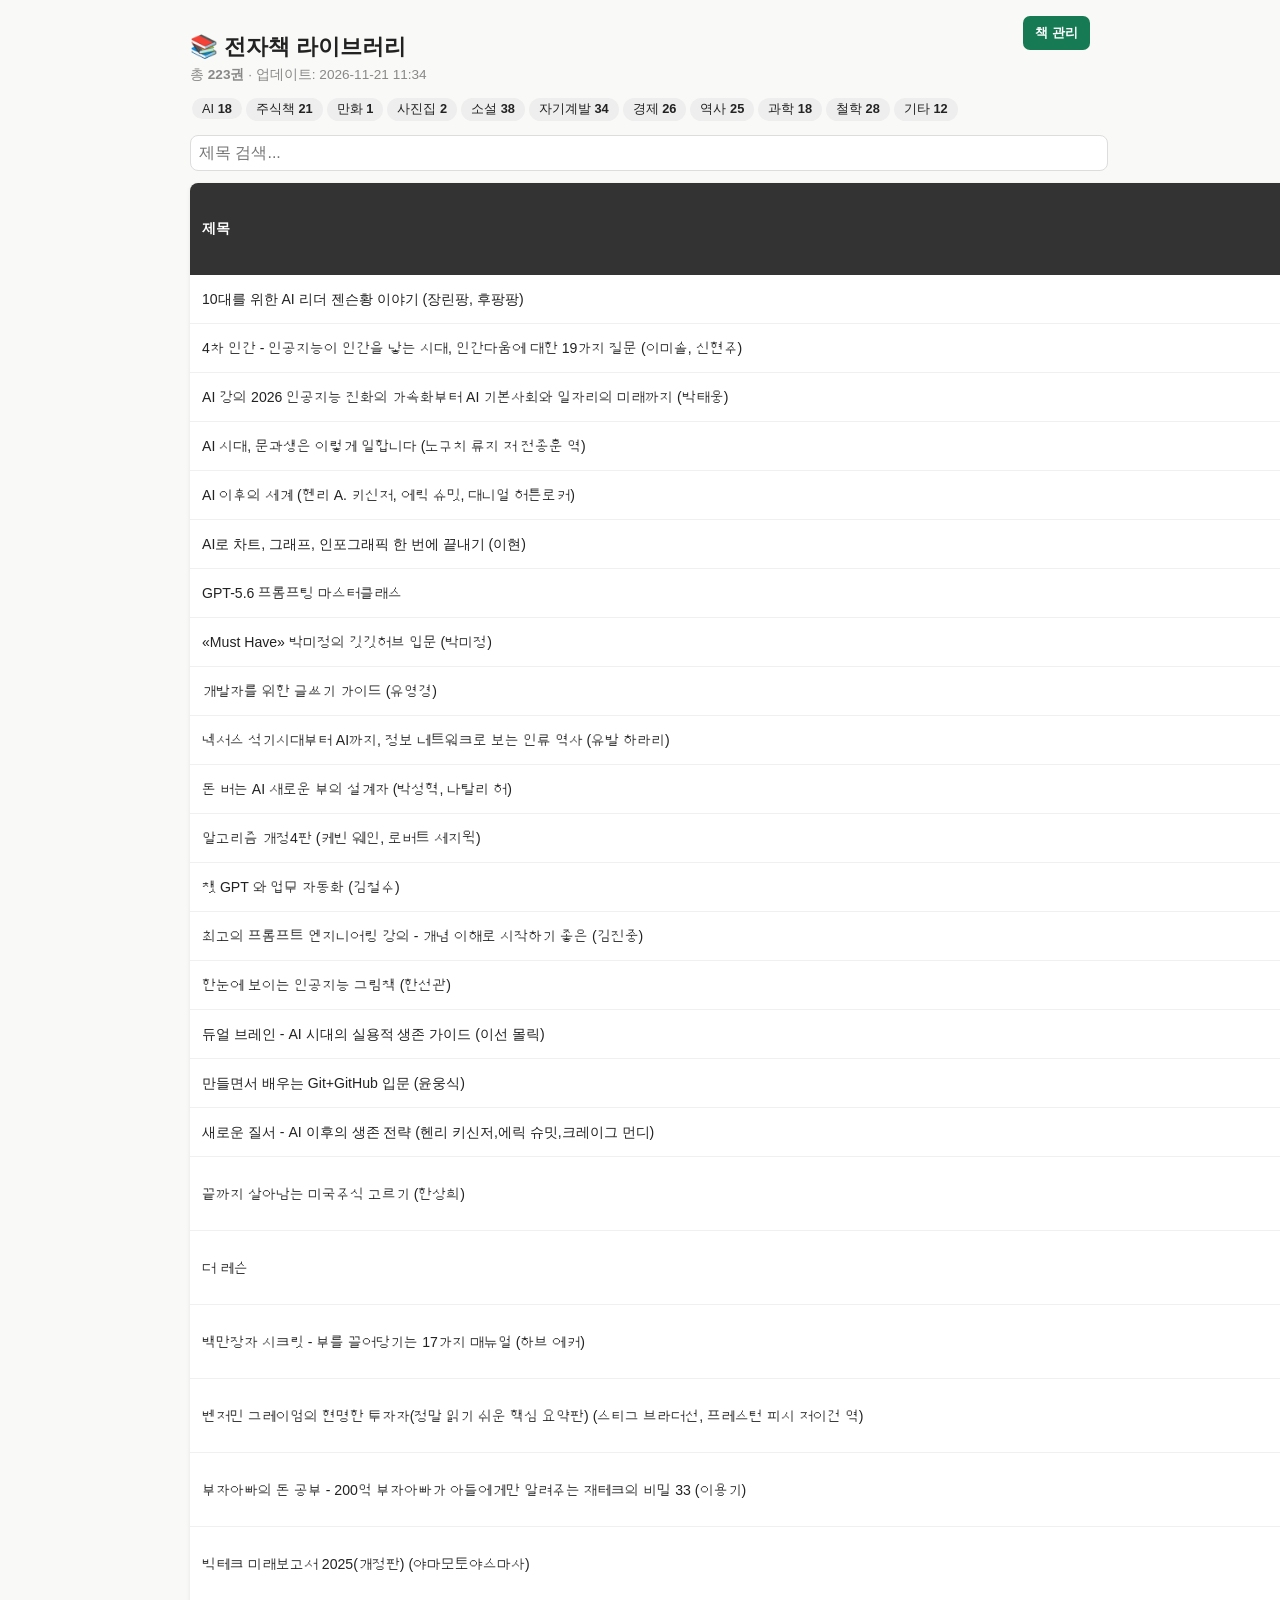
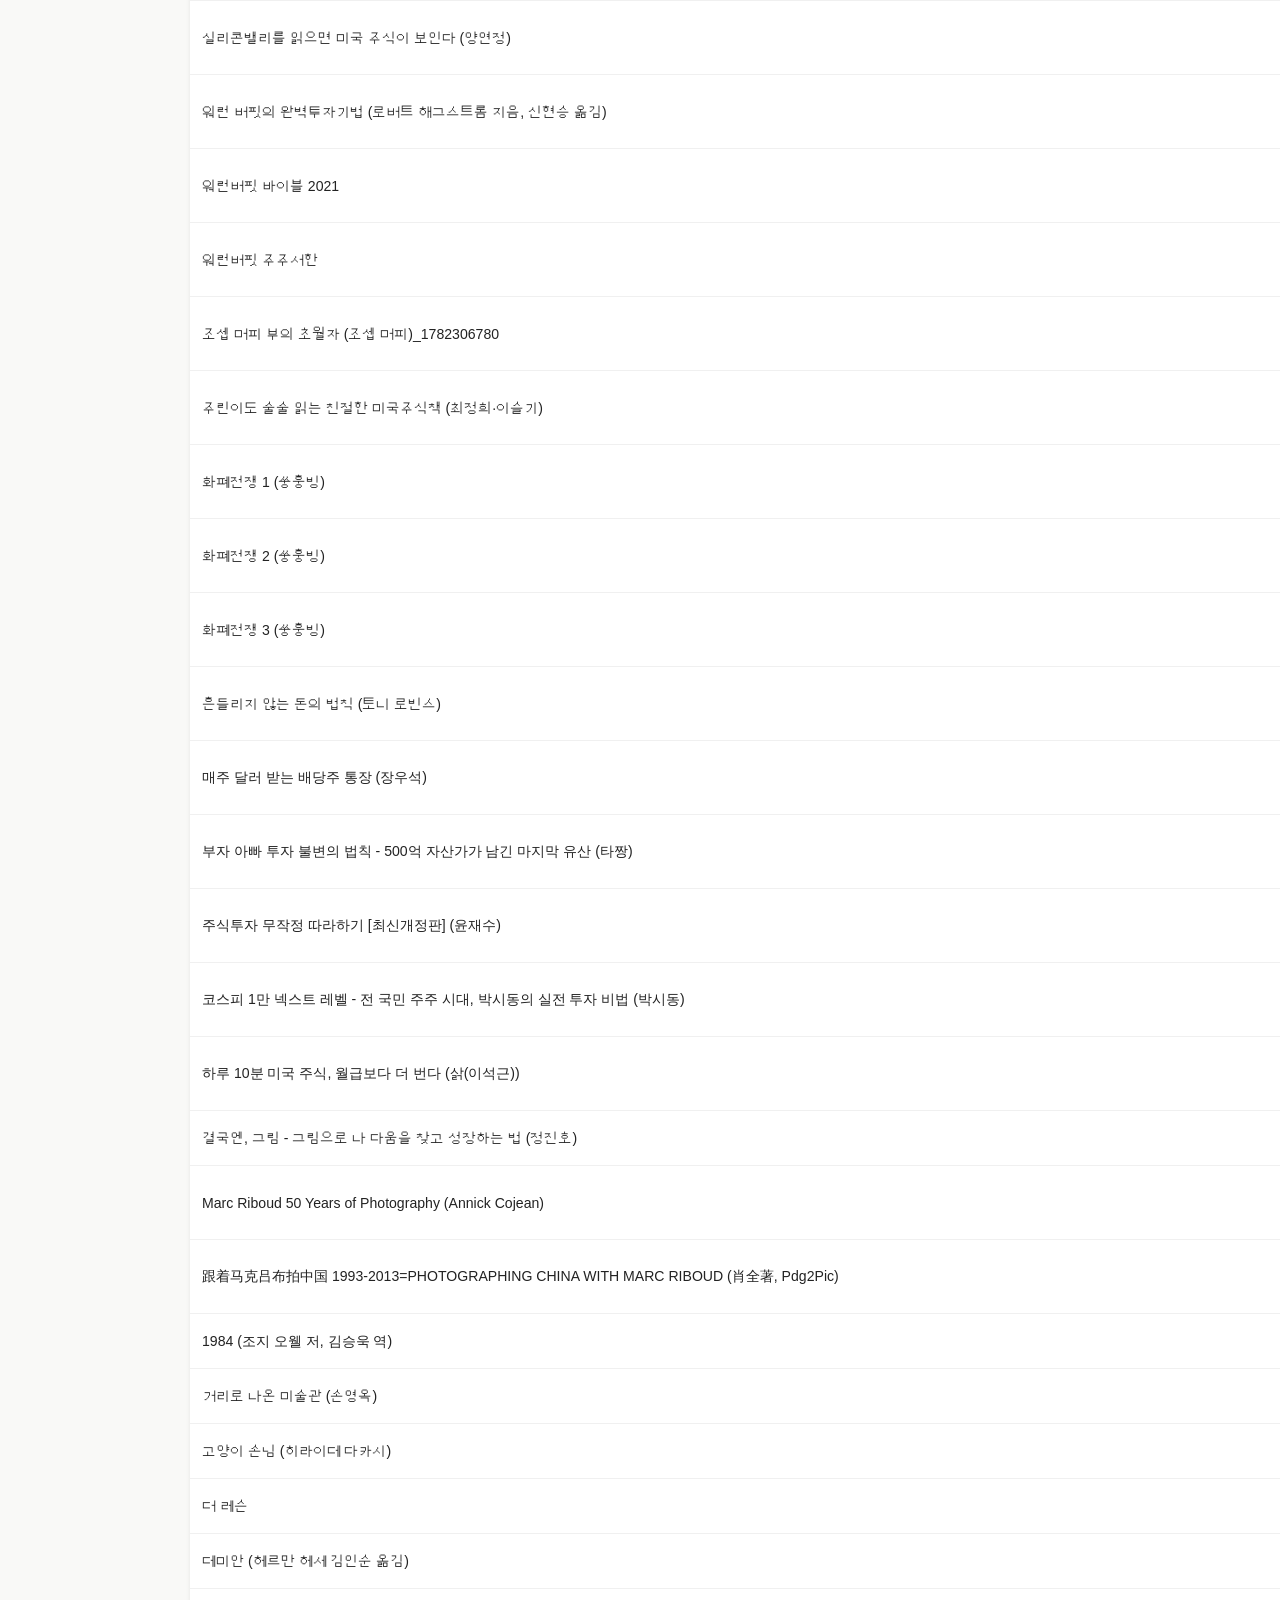
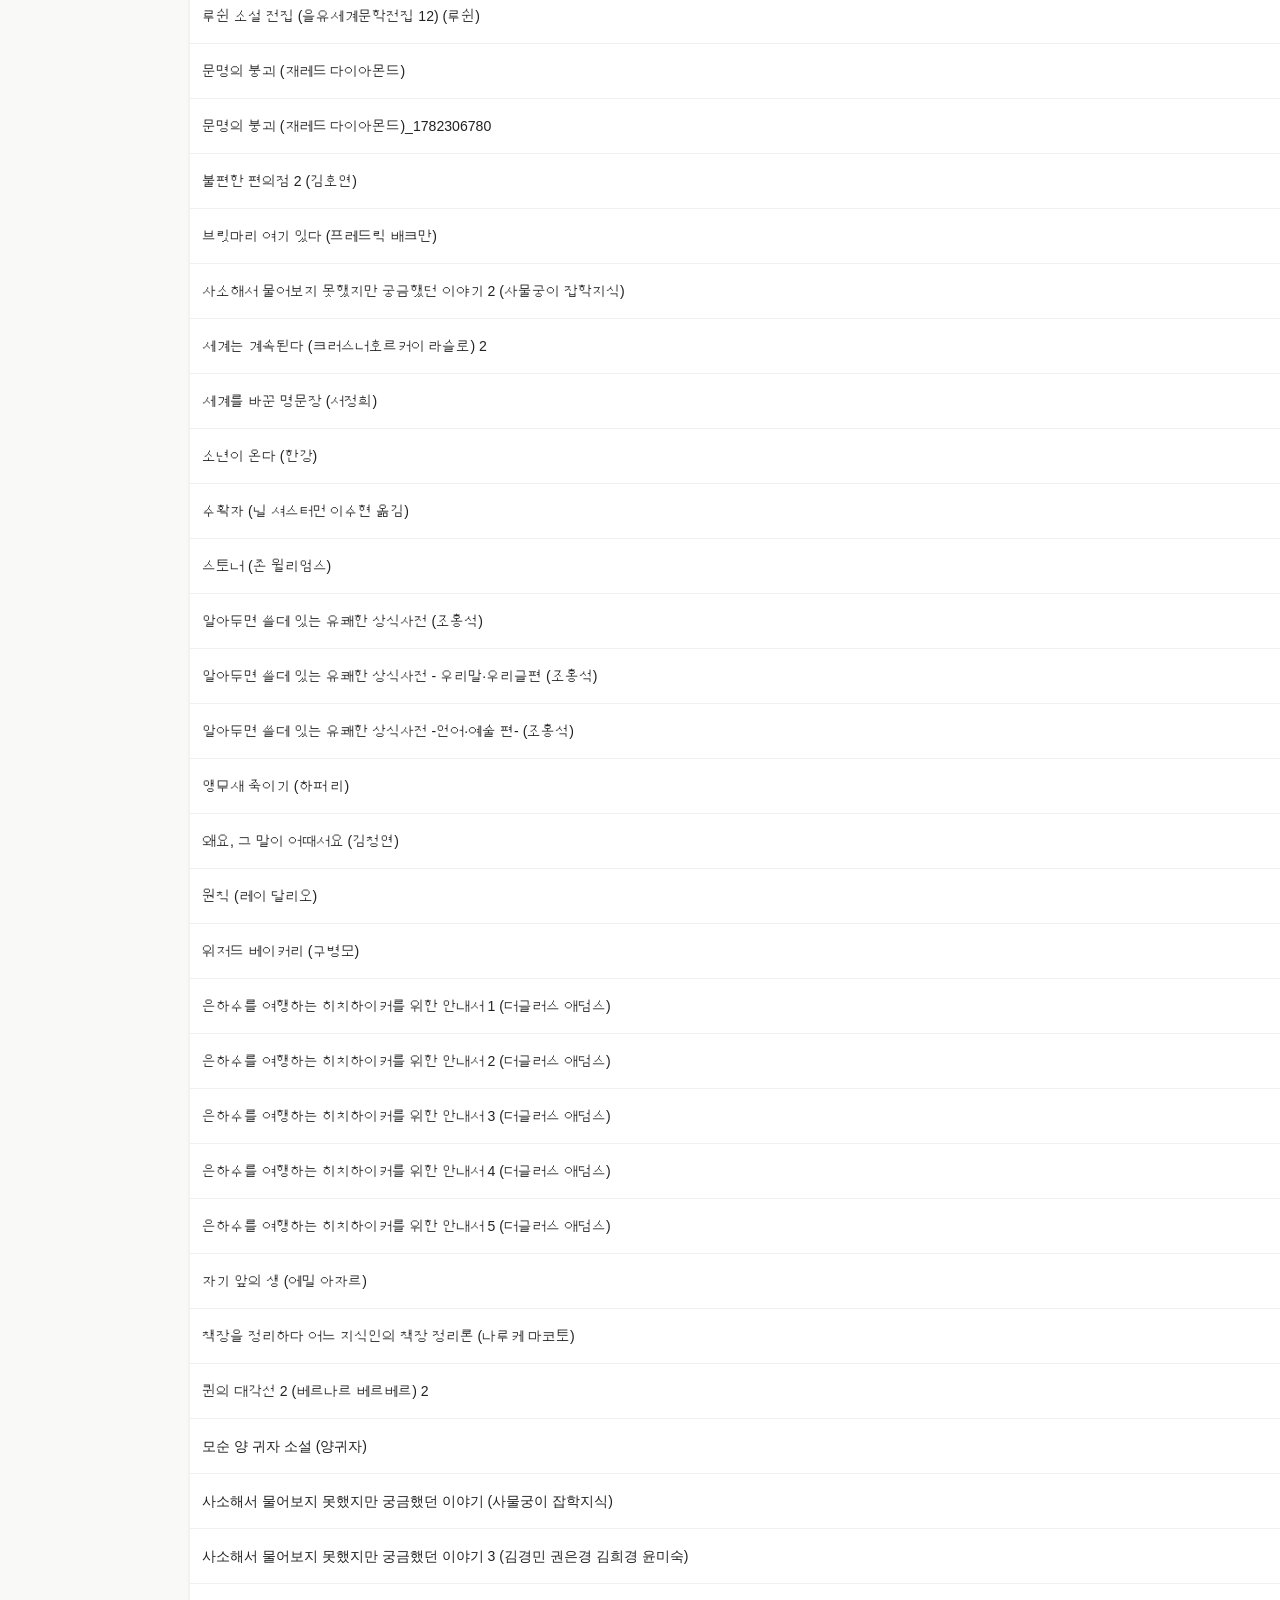
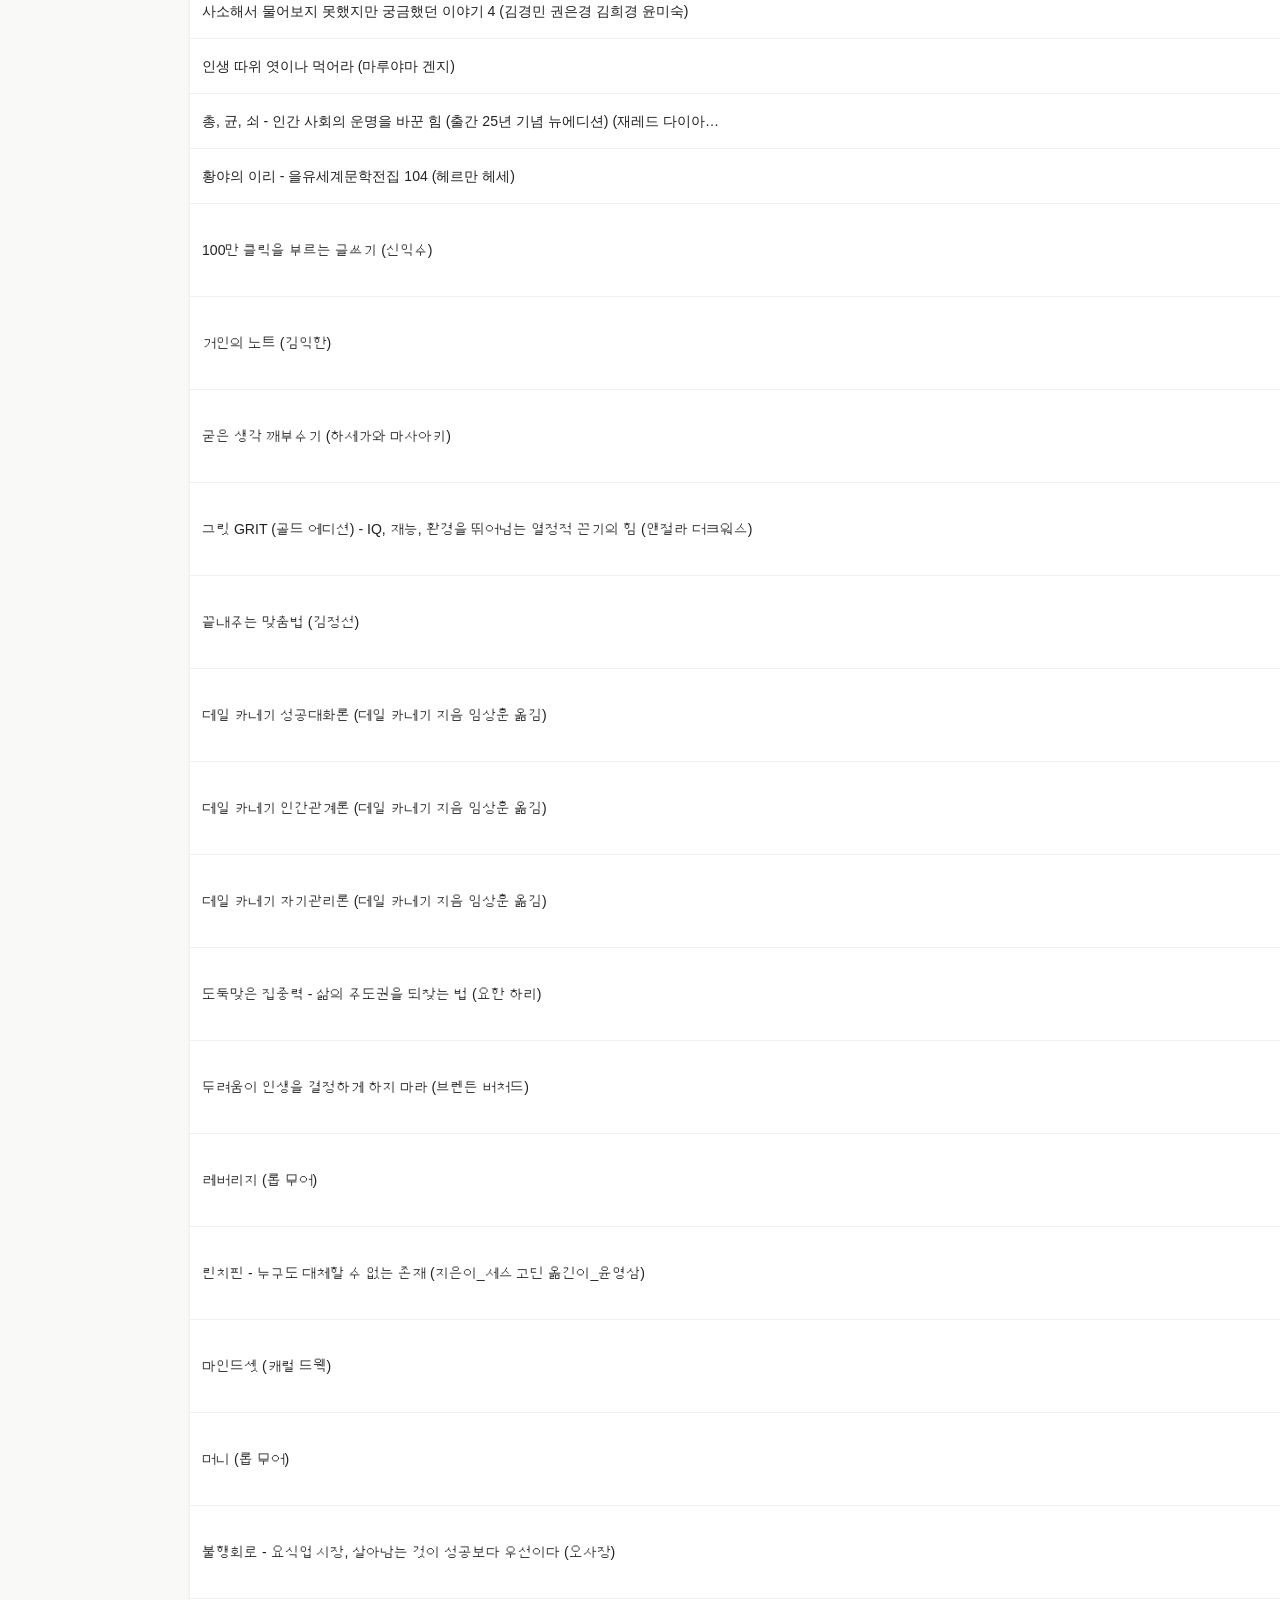
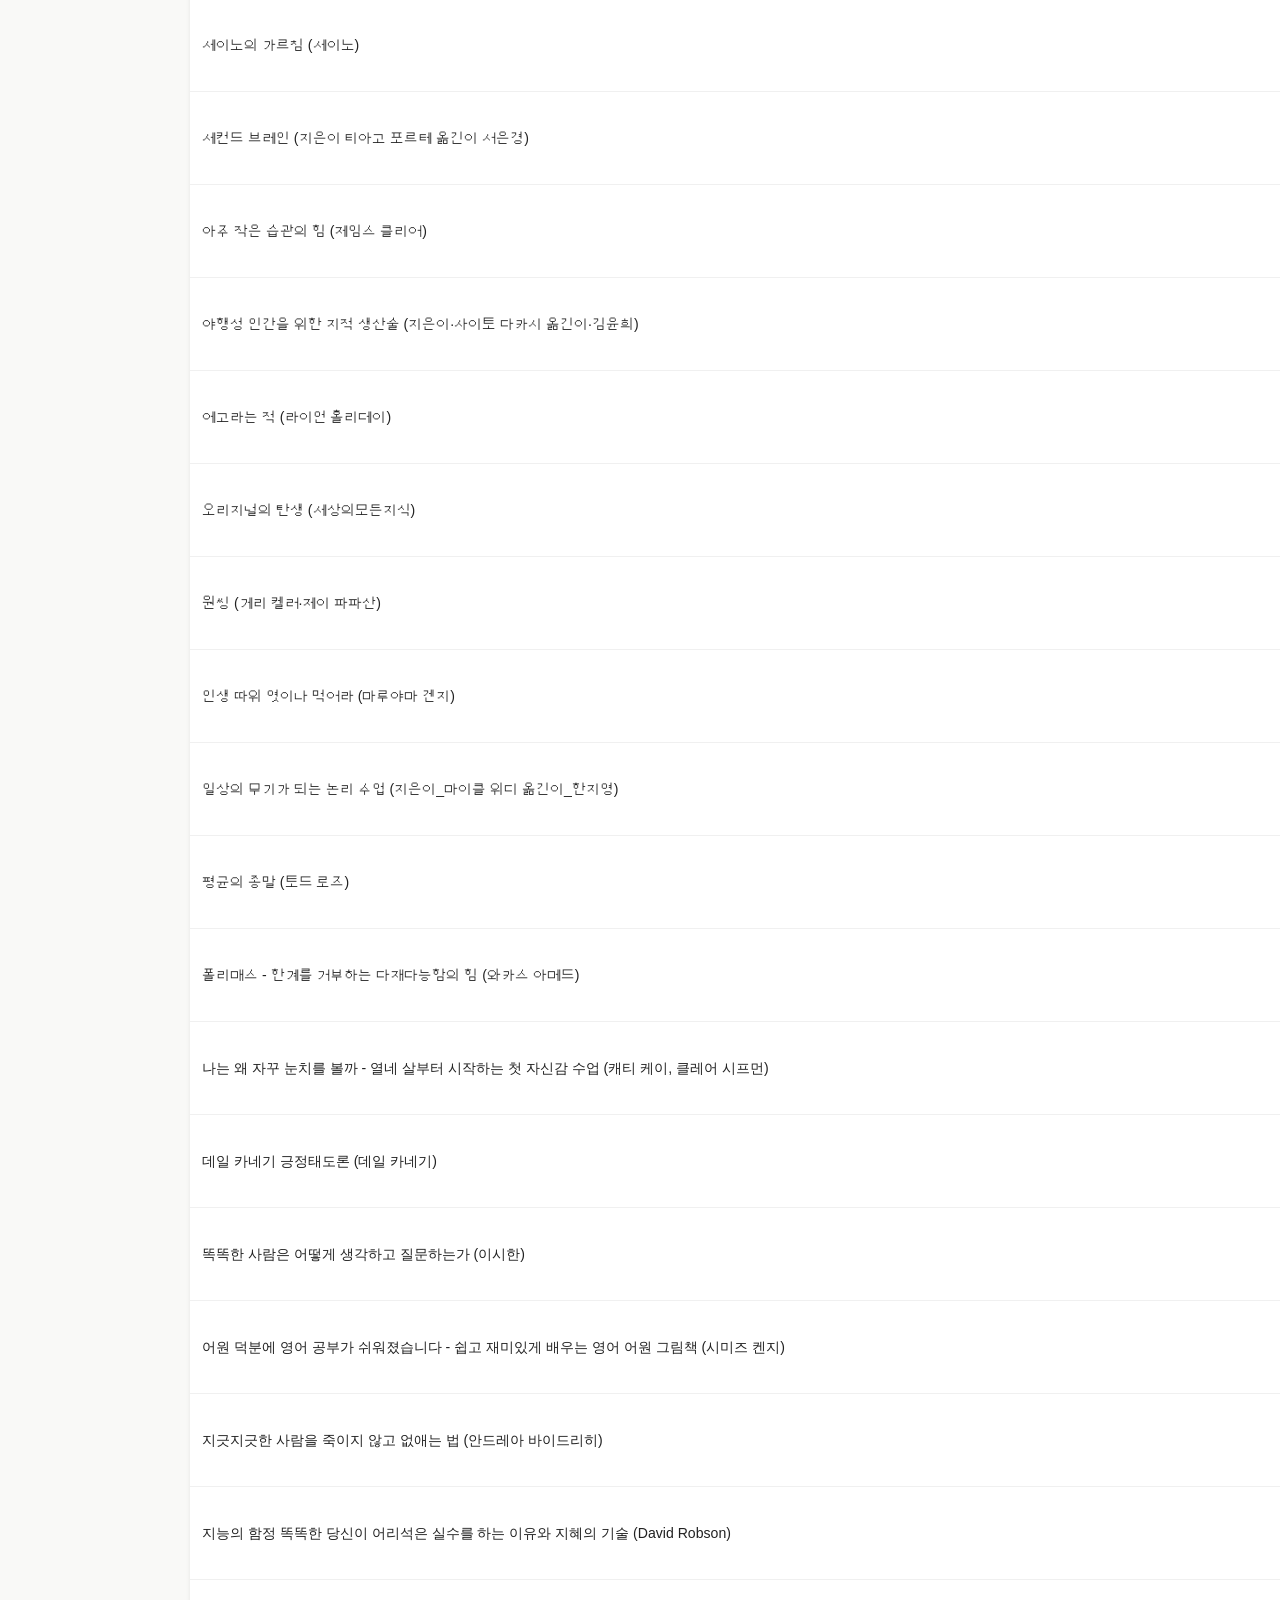
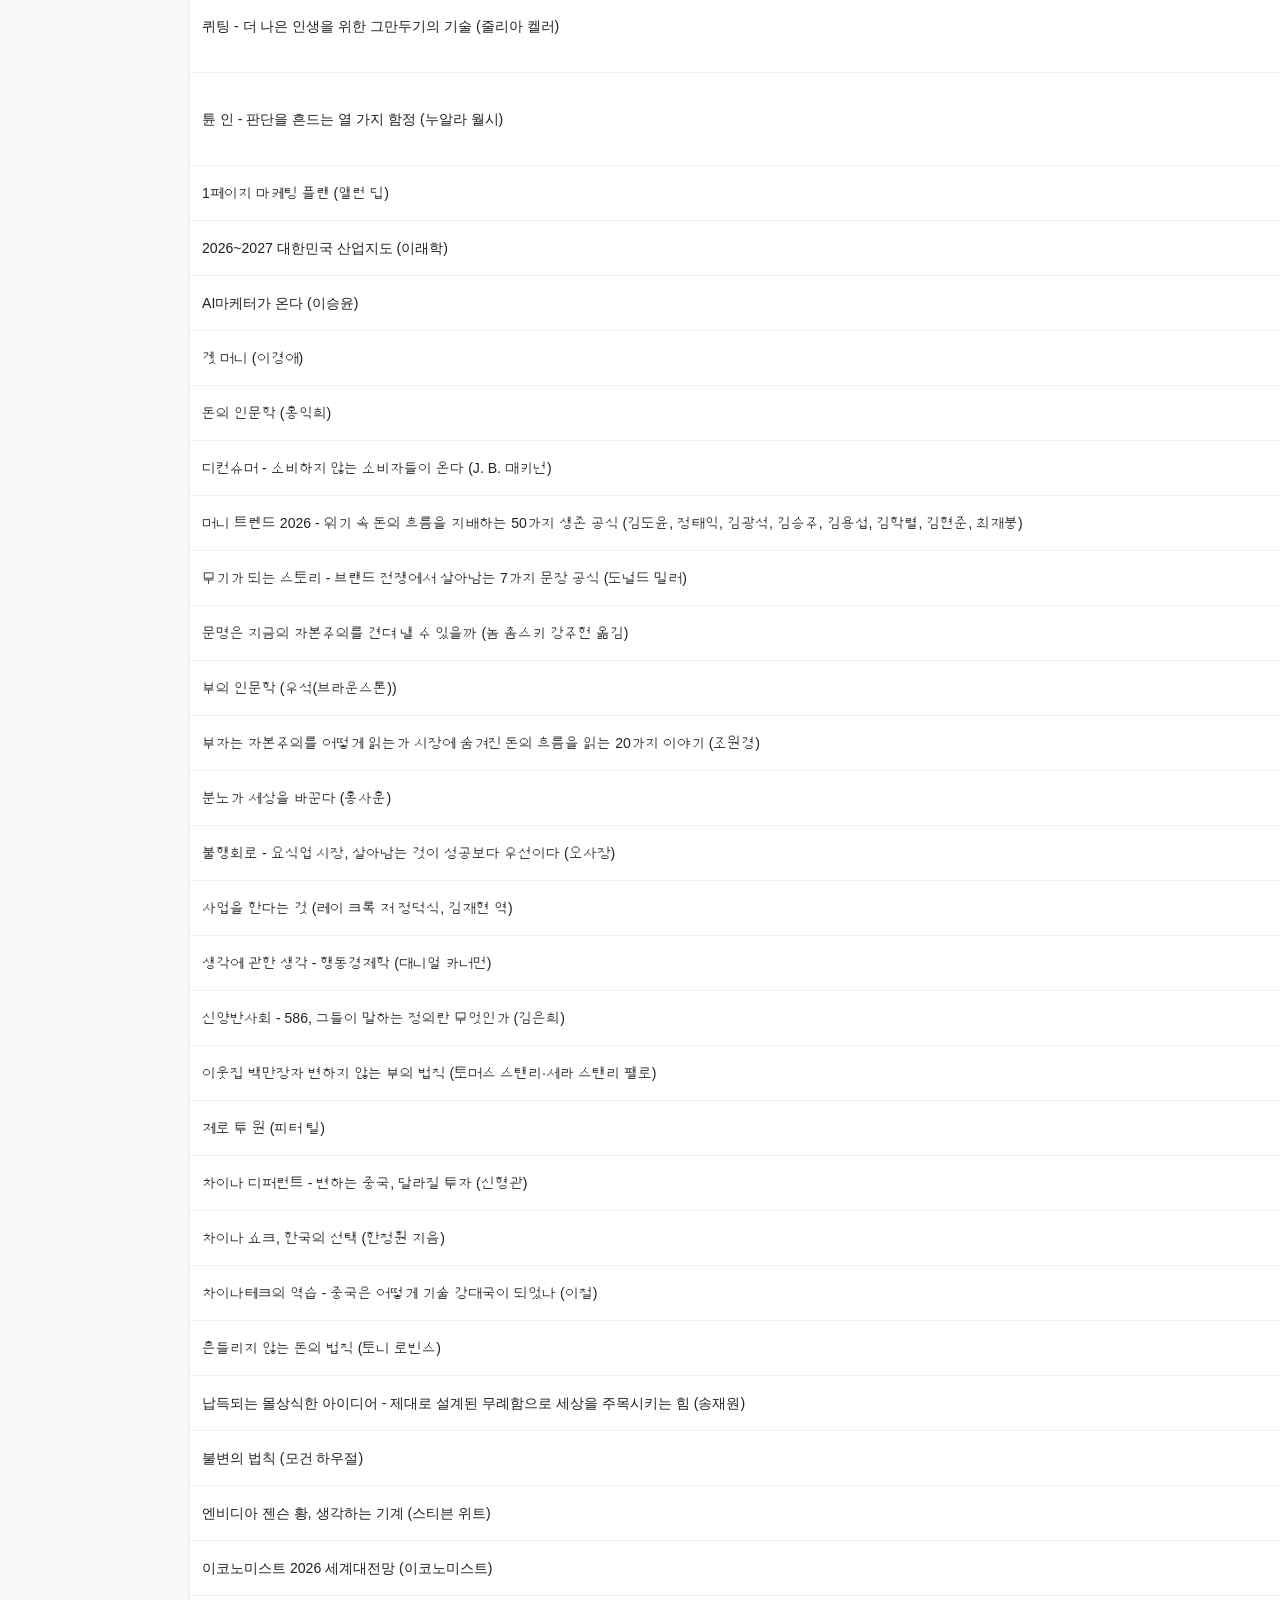
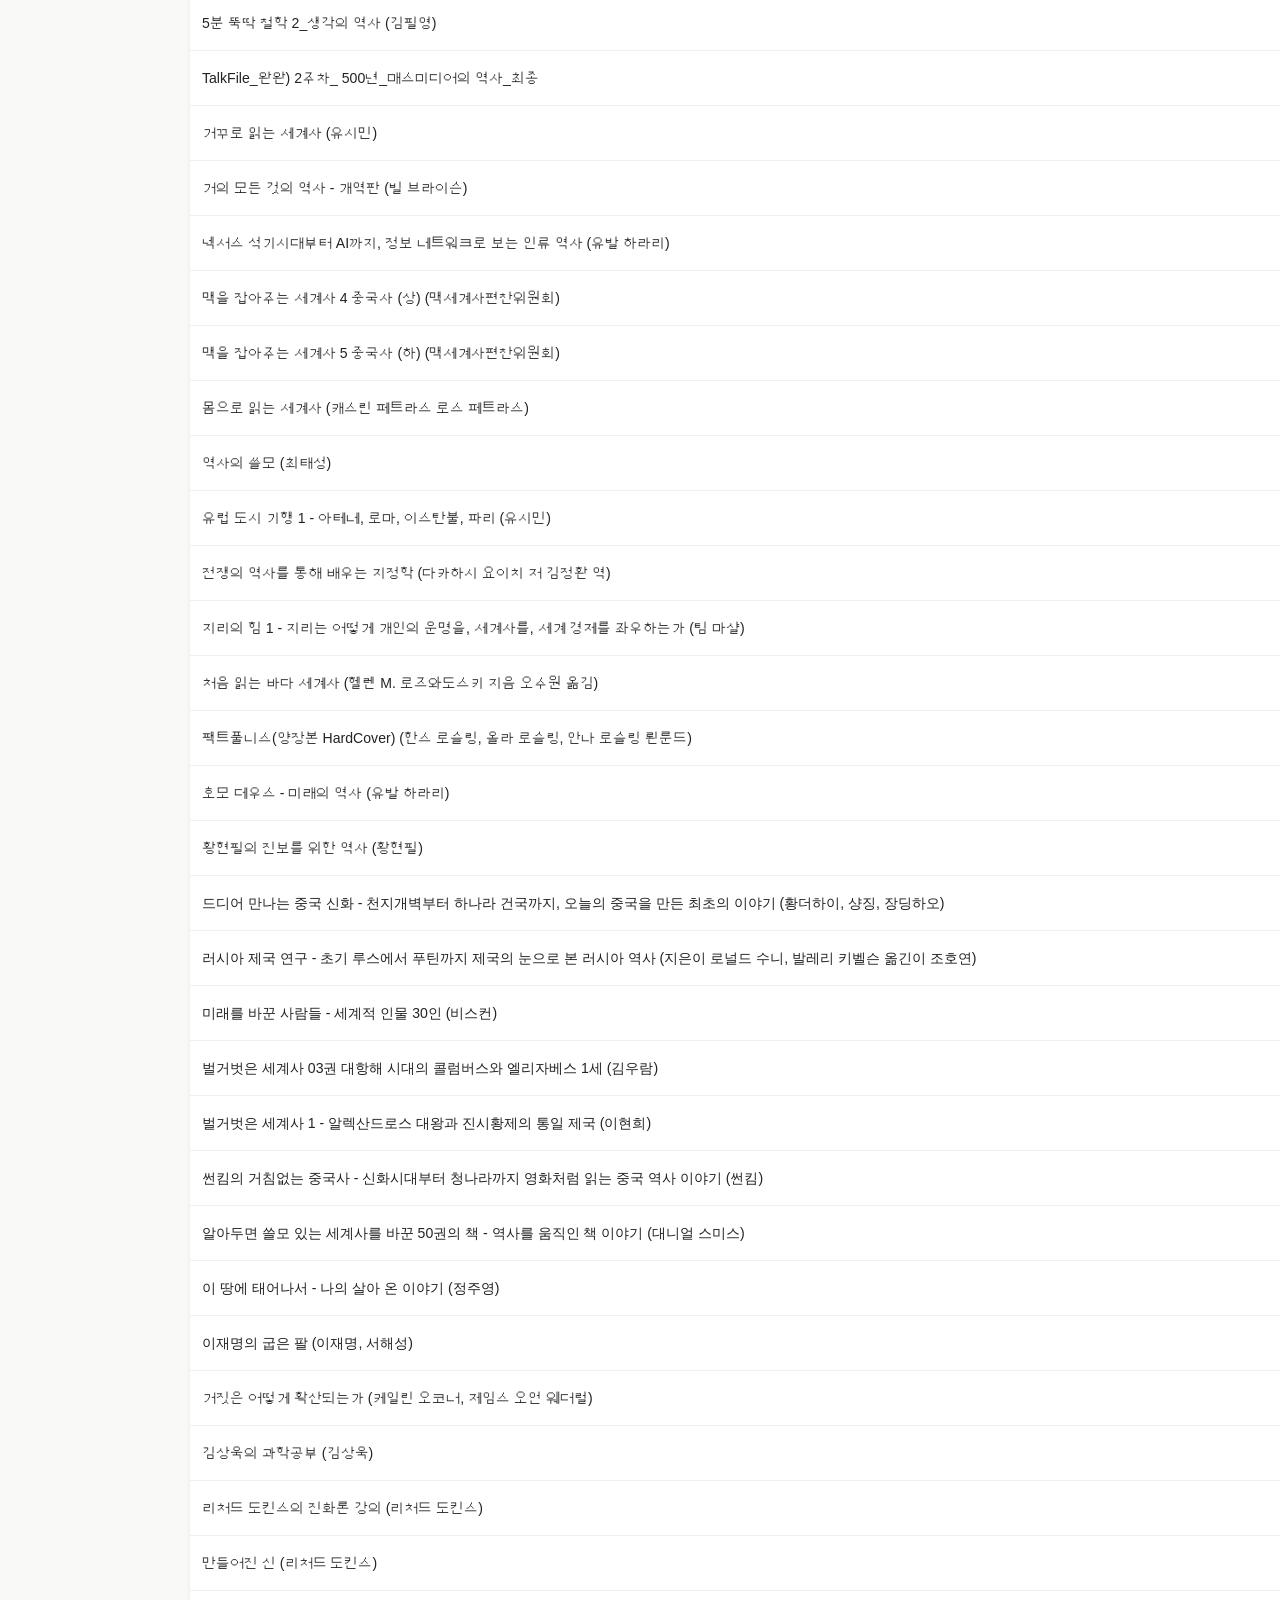
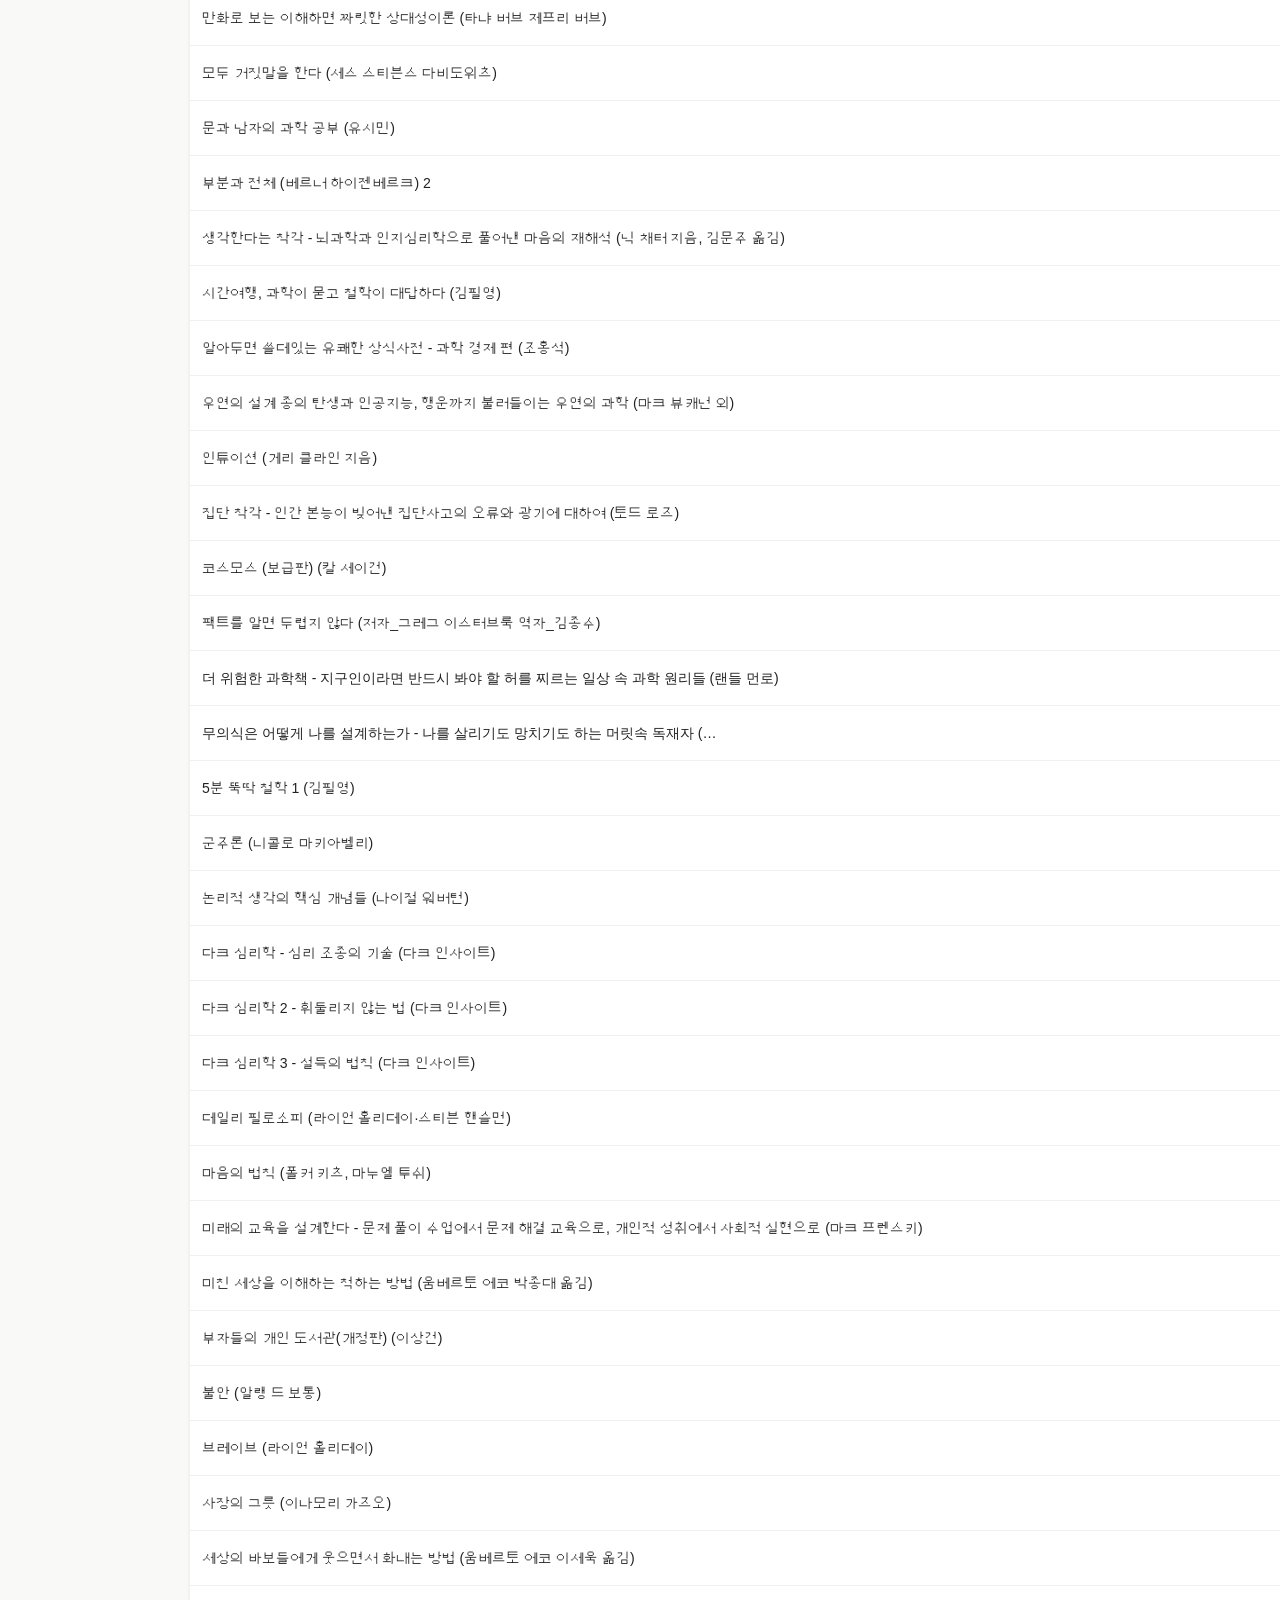
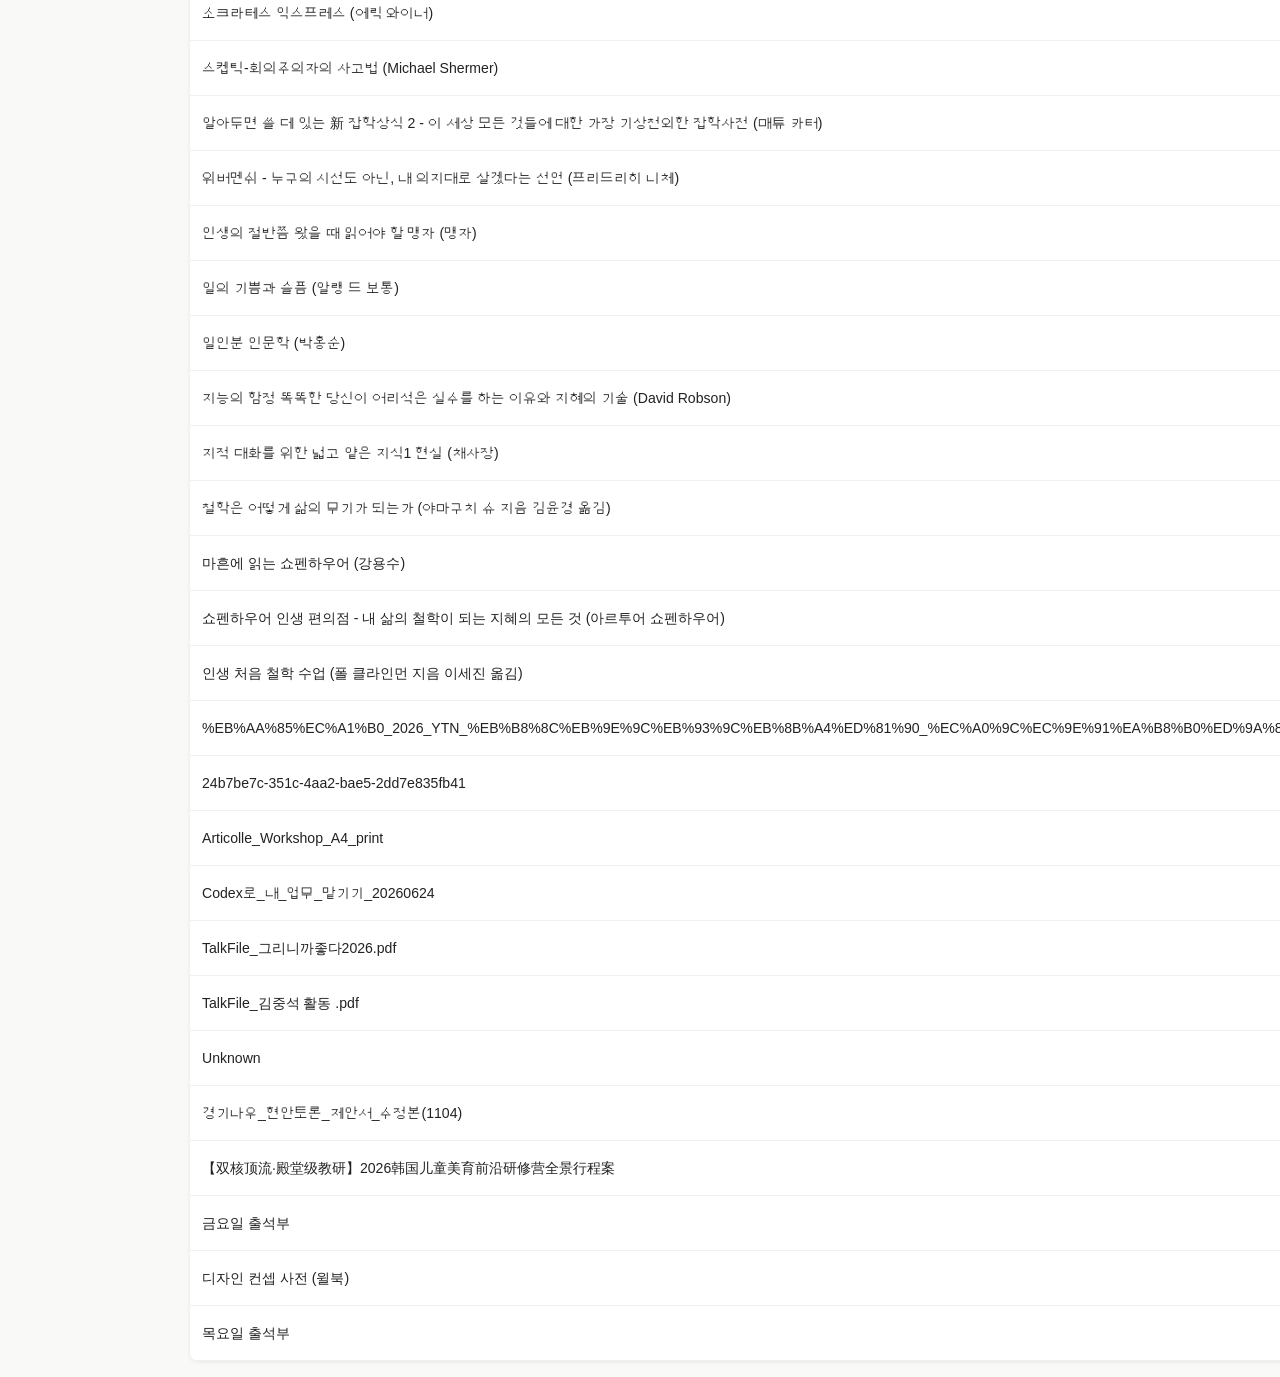
==== commit e776ed5c: "sync: ebook library 223권 업데이트 (2026-11-21)" ====
--- a/ebook_library.html
+++ b/ebook_library.html
@@ -20,12 +20,12 @@
 <body>
 <a class="manage" href="http://127.0.0.1:4174" target="_blank" rel="noopener">책 관리</a>
 <h1>📚 전자책 라이브러리</h1>
-<div class="meta">총 <b>222권</b> · 업데이트: 2026-11-21 11:34</div>
-<div><span class="badge">AI <b>18</b></span><span class="badge">주식책 <b>21</b></span><span class="badge">만화 <b>1</b></span><span class="badge">사진집 <b>2</b></span><span class="badge">소설 <b>38</b></span><span class="badge">자기계발 <b>34</b></span><span class="badge">경제 <b>26</b></span><span class="badge">역사 <b>25</b></span><span class="badge">과학 <b>18</b></span><span class="badge">철학 <b>28</b></span><span class="badge">기타 <b>11</b></span></div>
+<div class="meta">총 <b>223권</b> · 업데이트: 2026-11-21 11:34</div>
+<div><span class="badge">AI <b>18</b></span><span class="badge">주식책 <b>21</b></span><span class="badge">만화 <b>1</b></span><span class="badge">사진집 <b>2</b></span><span class="badge">소설 <b>38</b></span><span class="badge">자기계발 <b>34</b></span><span class="badge">경제 <b>26</b></span><span class="badge">역사 <b>25</b></span><span class="badge">과학 <b>18</b></span><span class="badge">철학 <b>28</b></span><span class="badge">기타 <b>12</b></span></div>
 <input type="text" id="q" placeholder="제목 검색..." oninput="filterBooks()">
 <table id="tbl">
   <thead><tr><th>제목</th><th>카테고리</th><th>형식</th><th>크기</th></tr></thead>
-  <tbody><tr><td>10대를 위한 AI 리더 젠슨황 이야기 (장린팡, 후팡팡)</td><td>AI</td><td>EPUB</td><td>20.4 MB</td></tr><tr><td>4차 인간 - 인공지능이 인간을 낳는 시대, 인간다움에 대한 19가지 질문 (이미솔, 신현주)</td><td>AI</td><td>EPUB</td><td>58.9 MB</td></tr><tr><td>AI 강의 2026  인공지능 진화의 가속화부터 AI 기본사회와 일자리의 미래까지 (박태웅)</td><td>AI</td><td>EPUB</td><td>9.5 MB</td></tr><tr><td>AI 시대, 문과생은 이렇게 일합니다 (노구치 류지 저  전종훈 역)</td><td>AI</td><td>EPUB</td><td>34.6 MB</td></tr><tr><td>AI 이후의 세계 (헨리 A. 키신저, 에릭 슈밋, 대니얼 허튼로커)</td><td>AI</td><td>EPUB</td><td>15.9 MB</td></tr><tr><td>AI로 차트, 그래프, 인포그래픽 한 번에 끝내기 (이현)</td><td>AI</td><td>EPUB</td><td>37.0 MB</td></tr><tr><td>GPT-5.6 프롬프팅 마스터클래스</td><td>AI</td><td>EPUB</td><td>0.0 MB</td></tr><tr><td>«Must Have» 박미정의 깃깃허브 입문 (박미정)</td><td>AI</td><td>EPUB</td><td>7.4 MB</td></tr><tr><td>개발자를 위한 글쓰기 가이드 (유영경)</td><td>AI</td><td>EPUB</td><td>9.1 MB</td></tr><tr><td>넥서스  석기시대부터 AI까지, 정보 네트워크로 보는 인류 역사 (유발 하라리)</td><td>AI</td><td>EPUB</td><td>15.6 MB</td></tr><tr><td>돈 버는 AI  새로운 부의 설계자 (박성혁, 나탈리 허)</td><td>AI</td><td>EPUB</td><td>23.5 MB</td></tr><tr><td>알고리즘 개정4판 (케빈 웨인, 로버트 세지윅)</td><td>AI</td><td>EPUB</td><td>1.3 MB</td></tr><tr><td>챗 GPT 와 업무 자동화 (김철수)</td><td>AI</td><td>EPUB</td><td>23.1 MB</td></tr><tr><td>최고의 프롬프트 엔지니어링 강의 - 개념 이해로 시작하기 좋은 (김진중)</td><td>AI</td><td>EPUB</td><td>15.1 MB</td></tr><tr><td>한눈에 보이는 인공지능 그림책 (한선관)</td><td>AI</td><td>EPUB</td><td>33.7 MB</td></tr><tr><td>듀얼 브레인 - AI 시대의 실용적 생존 가이드 (이선 몰릭)</td><td>AI</td><td>EPUB</td><td>60.6 MB</td></tr><tr><td>만들면서 배우는 Git+GitHub 입문 (윤웅식)</td><td>AI</td><td>EPUB</td><td>51.0 MB</td></tr><tr><td>새로운 질서 - AI 이후의 생존 전략 (헨리 키신저,에릭 슈밋,크레이그 먼디)</td><td>AI</td><td>EPUB</td><td>22.5 MB</td></tr><tr><td>끝까지 살아남는 미국주식 고르기 (한상희)</td><td>주식책</td><td>EPUB</td><td>14.1 MB</td></tr><tr><td>더 레슨</td><td>주식책</td><td>EPUB</td><td>4.1 MB</td></tr><tr><td>백만장자 시크릿 - 부를 끌어당기는 17가지 매뉴얼 (하브 에커)</td><td>주식책</td><td>EPUB</td><td>52.2 MB</td></tr><tr><td>벤저민 그레이엄의 현명한 투자자(정말 읽기 쉬운 핵심 요약판) (스티그 브라더선, 프레스턴 피시 저이건 역)</td><td>주식책</td><td>EPUB</td><td>8.0 MB</td></tr><tr><td>부자아빠의 돈 공부 - 200억 부자아빠가 아들에게만 알려주는 재테크의 비밀 33 (이용기)</td><td>주식책</td><td>EPUB</td><td>18.0 MB</td></tr><tr><td>빅테크 미래보고서 2025(개정판) (야마모토야스마사)</td><td>주식책</td><td>EPUB</td><td>8.5 MB</td></tr><tr><td>실리콘밸리를 읽으면 미국 주식이 보인다 (양연정)</td><td>주식책</td><td>EPUB</td><td>3.2 MB</td></tr><tr><td>워런 버핏의 완벽투자기법 (로버트 해그스트롬 지음, 신현승 옮김)</td><td>주식책</td><td>EPUB</td><td>15.5 MB</td></tr><tr><td>워런버핏 바이블 2021</td><td>주식책</td><td>EPUB</td><td>58.0 MB</td></tr><tr><td>워런버핏 주주서한</td><td>주식책</td><td>EPUB</td><td>5.7 MB</td></tr><tr><td>조셉 머피 부의 초월자 (조셉 머피)_1782306780</td><td>주식책</td><td>EPUB</td><td>19.4 MB</td></tr><tr><td>주린이도 술술 읽는 친절한 미국주식책 (최정희·이슬기)</td><td>주식책</td><td>EPUB</td><td>8.4 MB</td></tr><tr><td>화폐전쟁 1 (쑹훙빙)</td><td>주식책</td><td>EPUB</td><td>5.5 MB</td></tr><tr><td>화폐전쟁 2 (쑹훙빙)</td><td>주식책</td><td>EPUB</td><td>9.9 MB</td></tr><tr><td>화폐전쟁 3 (쑹훙빙)</td><td>주식책</td><td>EPUB</td><td>12.5 MB</td></tr><tr><td>흔들리지 않는 돈의 법칙 (토니 로빈스)</td><td>주식책</td><td>EPUB</td><td>6.0 MB</td></tr><tr><td>매주 달러 받는 배당주 통장 (장우석)</td><td>주식책</td><td>EPUB</td><td>64.9 MB</td></tr><tr><td>부자 아빠 투자 불변의 법칙 - 500억 자산가가 남긴 마지막 유산 (타짱)</td><td>주식책</td><td>EPUB</td><td>68.8 MB</td></tr><tr><td>주식투자 무작정 따라하기 [최신개정판] (윤재수)</td><td>주식책</td><td>EPUB</td><td>36.5 MB</td></tr><tr><td>코스피 1만 넥스트 레벨 - 전 국민 주주 시대, 박시동의 실전 투자 비법 (박시동)</td><td>주식책</td><td>EPUB</td><td>25.5 MB</td></tr><tr><td>하루 10분 미국 주식, 월급보다 더 번다 (삵(이석근))</td><td>주식책</td><td>EPUB</td><td>36.2 MB</td></tr><tr><td>결국엔, 그림 - 그림으로 나 다움을 찾고 성장하는 법 (정진호)</td><td>만화</td><td>EPUB</td><td>6.5 MB</td></tr><tr><td>Marc Riboud 50 Years of Photography (Annick Cojean)</td><td>사진집</td><td>PDF</td><td>14.0 MB</td></tr><tr><td>跟着马克吕布拍中国 1993-2013=PHOTOGRAPHING CHINA WITH MARC RIBOUD (肖全著, Pdg2Pic)</td><td>사진집</td><td>PDF</td><td>45.1 MB</td></tr><tr><td>1984 (조지 오웰 저, 김승욱 역)</td><td>소설</td><td>EPUB</td><td>14.7 MB</td></tr><tr><td>거리로 나온 미술관 (손영옥)</td><td>소설</td><td>EPUB</td><td>37.9 MB</td></tr><tr><td>고양이 손님 (히라이데 다카시)</td><td>소설</td><td>EPUB</td><td>13.1 MB</td></tr><tr><td>더 레슨</td><td>소설</td><td>EPUB</td><td>4.1 MB</td></tr><tr><td>데미안 (헤르만 헤세  김인순 옮김)</td><td>소설</td><td>EPUB</td><td>14.5 MB</td></tr><tr><td>루쉰 소설 전집 (을유세계문학전집 12) (루쉰)</td><td>소설</td><td>EPUB</td><td>1.8 MB</td></tr><tr><td>문명의 붕괴 (재레드 다이아몬드)</td><td>소설</td><td>EPUB</td><td>32.7 MB</td></tr><tr><td>문명의 붕괴 (재레드 다이아몬드)_1782306780</td><td>소설</td><td>EPUB</td><td>32.7 MB</td></tr><tr><td>불편한 편의점 2 (김호연)</td><td>소설</td><td>EPUB</td><td>37.3 MB</td></tr><tr><td>브릿마리 여기 있다 (프레드릭 배크만)</td><td>소설</td><td>EPUB</td><td>18.1 MB</td></tr><tr><td>사소해서 물어보지 못했지만 궁금했던 이야기 2 (사물궁이 잡학지식)</td><td>소설</td><td>EPUB</td><td>12.7 MB</td></tr><tr><td>세계는 계속된다 (크러스너호르커이 라슬로) 2</td><td>소설</td><td>EPUB</td><td>3.1 MB</td></tr><tr><td>세계를 바꾼 명문장 (서정희)</td><td>소설</td><td>EPUB</td><td>22.0 MB</td></tr><tr><td>소년이 온다 (한강)</td><td>소설</td><td>EPUB</td><td>11.3 MB</td></tr><tr><td>수확자 (닐 셔스터먼  이수현 옮김)</td><td>소설</td><td>EPUB</td><td>23.2 MB</td></tr><tr><td>스토너 (존 윌리엄스)</td><td>소설</td><td>EPUB</td><td>14.2 MB</td></tr><tr><td>알아두면 쓸데 있는 유쾌한 상식사전 (조홍석)</td><td>소설</td><td>EPUB</td><td>48.8 MB</td></tr><tr><td>알아두면 쓸데 있는 유쾌한 상식사전 - 우리말·우리글편 (조홍석)</td><td>소설</td><td>EPUB</td><td>119.2 MB</td></tr><tr><td>알아두면 쓸데 있는 유쾌한 상식사전 -언어·예술 편- (조홍석)</td><td>소설</td><td>EPUB</td><td>74.3 MB</td></tr><tr><td>앵무새 죽이기 (하퍼 리)</td><td>소설</td><td>EPUB</td><td>14.9 MB</td></tr><tr><td>왜요, 그 말이 어때서요 (김청연)</td><td>소설</td><td>EPUB</td><td>27.5 MB</td></tr><tr><td>원칙 (레이 달리오)</td><td>소설</td><td>EPUB</td><td>17.0 MB</td></tr><tr><td>위저드 베이커리 (구병모)</td><td>소설</td><td>EPUB</td><td>9.2 MB</td></tr><tr><td>은하수를 여행하는 히치하이커를 위한 안내서 1 (더글러스 애덤스)</td><td>소설</td><td>EPUB</td><td>9.3 MB</td></tr><tr><td>은하수를 여행하는 히치하이커를 위한 안내서 2 (더글러스 애덤스)</td><td>소설</td><td>EPUB</td><td>9.2 MB</td></tr><tr><td>은하수를 여행하는 히치하이커를 위한 안내서 3 (더글러스 애덤스)</td><td>소설</td><td>EPUB</td><td>9.2 MB</td></tr><tr><td>은하수를 여행하는 히치하이커를 위한 안내서 4 (더글러스 애덤스)</td><td>소설</td><td>EPUB</td><td>9.4 MB</td></tr><tr><td>은하수를 여행하는 히치하이커를 위한 안내서 5 (더글러스 애덤스)</td><td>소설</td><td>EPUB</td><td>9.2 MB</td></tr><tr><td>자기 앞의 생 (에밀 아자르)</td><td>소설</td><td>EPUB</td><td>7.5 MB</td></tr><tr><td>책장을 정리하다 어느 지식인의 책장 정리론 (나루케 마코토)</td><td>소설</td><td>EPUB</td><td>14.5 MB</td></tr><tr><td>퀸의 대각선 2 (베르나르 베르베르) 2</td><td>소설</td><td>EPUB</td><td>3.9 MB</td></tr><tr><td>모순 양 귀자 소설 (양귀자)</td><td>소설</td><td>EPUB</td><td>1.1 MB</td></tr><tr><td>사소해서 물어보지 못했지만 궁금했던 이야기 (사물궁이 잡학지식)</td><td>소설</td><td>EPUB</td><td>42.1 MB</td></tr><tr><td>사소해서 물어보지 못했지만 궁금했던 이야기 3 (김경민 권은경 김희경 윤미숙)</td><td>소설</td><td>EPUB</td><td>30.6 MB</td></tr><tr><td>사소해서 물어보지 못했지만 궁금했던 이야기 4 (김경민 권은경 김희경 윤미숙)</td><td>소설</td><td>EPUB</td><td>31.1 MB</td></tr><tr><td>인생 따위 엿이나 먹어라 (마루야마 겐지)</td><td>소설</td><td>EPUB</td><td>11.6 MB</td></tr><tr><td>총, 균, 쇠 - 인간 사회의 운명을 바꾼 힘 (출간 25년 기념 뉴에디션) (재레드 다이아…</td><td>소설</td><td>EPUB</td><td>39.6 MB</td></tr><tr><td>황야의 이리 - 을유세계문학전집 104 (헤르만 헤세)</td><td>소설</td><td>EPUB</td><td>2.3 MB</td></tr><tr><td>100만 클릭을 부르는 글쓰기 (신익수)</td><td>자기계발</td><td>EPUB</td><td>19.1 MB</td></tr><tr><td>거인의 노트 (김익한)</td><td>자기계발</td><td>EPUB</td><td>22.3 MB</td></tr><tr><td>굳은 생각 깨부수기 (하세가와 마사아키)</td><td>자기계발</td><td>EPUB</td><td>31.9 MB</td></tr><tr><td>그릿 GRIT (골드 에디션) - IQ, 재능, 환경을 뛰어넘는 열정적 끈기의 힘 (앤절라 더크워스)</td><td>자기계발</td><td>EPUB</td><td>11.0 MB</td></tr><tr><td>끝내주는 맞춤법 (김정선)</td><td>자기계발</td><td>EPUB</td><td>37.8 MB</td></tr><tr><td>데일 카네기 성공대화론 (데일 카네기 지음  임상훈 옮김)</td><td>자기계발</td><td>EPUB</td><td>28.4 MB</td></tr><tr><td>데일 카네기 인간관계론 (데일 카네기 지음  임상훈 옮김)</td><td>자기계발</td><td>EPUB</td><td>29.4 MB</td></tr><tr><td>데일 카네기 자기관리론 (데일 카네기 지음  임상훈 옮김)</td><td>자기계발</td><td>EPUB</td><td>30.5 MB</td></tr><tr><td>도둑맞은 집중력 - 삶의 주도권을 되찾는 법 (요한 하리)</td><td>자기계발</td><td>EPUB</td><td>34.3 MB</td></tr><tr><td>두려움이 인생을 결정하게 하지 마라 (브렌든 버처드)</td><td>자기계발</td><td>EPUB</td><td>13.1 MB</td></tr><tr><td>레버리지 (롭 무어)</td><td>자기계발</td><td>EPUB</td><td>25.2 MB</td></tr><tr><td>린치핀 - 누구도 대체할 수 없는 존재 (지은이_세스 고딘 옮긴이_윤영삼)</td><td>자기계발</td><td>EPUB</td><td>29.0 MB</td></tr><tr><td>마인드셋 (캐럴 드웩)</td><td>자기계발</td><td>EPUB</td><td>15.0 MB</td></tr><tr><td>머니 (롭 무어)</td><td>자기계발</td><td>EPUB</td><td>20.5 MB</td></tr><tr><td>불행회로 - 요식업 시장, 살아남는 것이 성공보다 우선이다 (오사장)</td><td>자기계발</td><td>EPUB</td><td>17.4 MB</td></tr><tr><td>세이노의 가르침 (세이노)</td><td>자기계발</td><td>EPUB</td><td>22.9 MB</td></tr><tr><td>세컨드 브레인 (지은이 티아고 포르테 옮긴이 서은경)</td><td>자기계발</td><td>EPUB</td><td>21.8 MB</td></tr><tr><td>아주 작은 습관의 힘 (제임스 클리어)</td><td>자기계발</td><td>EPUB</td><td>13.6 MB</td></tr><tr><td>야행성 인간을 위한 지적 생산술 (지은이·사이토 다카시  옮긴이·김윤희)</td><td>자기계발</td><td>EPUB</td><td>29.3 MB</td></tr><tr><td>에고라는 적 (라이언 홀리데이)</td><td>자기계발</td><td>EPUB</td><td>20.8 MB</td></tr><tr><td>오리지널의 탄생 (세상의모든지식)</td><td>자기계발</td><td>EPUB</td><td>52.1 MB</td></tr><tr><td>원씽 (게리 켈러·제이 파파산)</td><td>자기계발</td><td>EPUB</td><td>12.4 MB</td></tr><tr><td>인생 따위 엿이나 먹어라 (마루야마 겐지)</td><td>자기계발</td><td>EPUB</td><td>11.7 MB</td></tr><tr><td>일상의 무기가 되는 논리 수업 (지은이_마이클 위디 옮긴이_한지영)</td><td>자기계발</td><td>EPUB</td><td>7.8 MB</td></tr><tr><td>평균의 종말 (토드 로즈)</td><td>자기계발</td><td>EPUB</td><td>15.7 MB</td></tr><tr><td>폴리매스 - 한계를 거부하는 다재다능함의 힘 (와카스 아메드)</td><td>자기계발</td><td>EPUB</td><td>16.5 MB</td></tr><tr><td>나는 왜 자꾸 눈치를 볼까 - 열네 살부터 시작하는 첫 자신감 수업 (캐티 케이, 클레어 시프먼)</td><td>자기계발</td><td>PDF</td><td>33.6 MB</td></tr><tr><td>데일 카네기 긍정태도론 (데일 카네기)</td><td>자기계발</td><td>EPUB</td><td>31.8 MB</td></tr><tr><td>똑똑한 사람은 어떻게 생각하고 질문하는가 (이시한)</td><td>자기계발</td><td>EPUB</td><td>82.9 MB</td></tr><tr><td>어원 덕분에 영어 공부가 쉬워졌습니다 - 쉽고 재미있게 배우는 영어 어원 그림책 (시미즈 켄지)</td><td>자기계발</td><td>EPUB</td><td>26.8 MB</td></tr><tr><td>지긋지긋한 사람을 죽이지 않고 없애는 법 (안드레아 바이드리히)</td><td>자기계발</td><td>EPUB</td><td>230.1 MB</td></tr><tr><td>지능의 함정 똑똑한 당신이 어리석은 실수를 하는 이유와 지혜의 기술 (David Robson)</td><td>자기계발</td><td>EPUB</td><td>14.4 MB</td></tr><tr><td>퀴팅 - 더 나은 인생을 위한 그만두기의 기술 (줄리아 켈러)</td><td>자기계발</td><td>EPUB</td><td>89.0 MB</td></tr><tr><td>튠 인 - 판단을 흔드는 열 가지 함정 (누알라 월시)</td><td>자기계발</td><td>EPUB</td><td>10.2 MB</td></tr><tr><td>1페이지 마케팅 플랜 (앨런 딥)</td><td>경제</td><td>EPUB</td><td>17.0 MB</td></tr><tr><td>2026~2027 대한민국 산업지도 (이래학)</td><td>경제</td><td>EPUB</td><td>54.1 MB</td></tr><tr><td>AI마케터가 온다 (이승윤)</td><td>경제</td><td>EPUB</td><td>24.9 MB</td></tr><tr><td>겟 머니 (이경애)</td><td>경제</td><td>EPUB</td><td>12.5 MB</td></tr><tr><td>돈의 인문학 (홍익희)</td><td>경제</td><td>EPUB</td><td>31.9 MB</td></tr><tr><td>디컨슈머 - 소비하지 않는 소비자들이 온다 (J. B. 매키넌)</td><td>경제</td><td>EPUB</td><td>21.8 MB</td></tr><tr><td>머니 트렌드 2026 - 위기 속 돈의 흐름을 지배하는 50가지 생존 공식 (김도윤, 정태익, 김광석, 김승주, 김용섭, 김학렬, 김현준, 최재붕)</td><td>경제</td><td>EPUB</td><td>41.6 MB</td></tr><tr><td>무기가 되는 스토리 - 브랜드 전쟁에서 살아남는 7가지 문장 공식 (도널드 밀러)</td><td>경제</td><td>EPUB</td><td>7.5 MB</td></tr><tr><td>문명은 지금의 자본주의를 견뎌 낼 수 있을까 (놈 촘스키  강주헌 옮김)</td><td>경제</td><td>EPUB</td><td>13.2 MB</td></tr><tr><td>부의 인문학 (우석(브라운스톤))</td><td>경제</td><td>EPUB</td><td>24.7 MB</td></tr><tr><td>부자는 자본주의를 어떻게 읽는가  시장에 숨겨진 돈의 흐름을 읽는 20가지 이야기 (조원경)</td><td>경제</td><td>EPUB</td><td>23.6 MB</td></tr><tr><td>분노가 세상을 바꾼다 (홍사훈)</td><td>경제</td><td>EPUB</td><td>11.3 MB</td></tr><tr><td>불행회로 - 요식업 시장, 살아남는 것이 성공보다 우선이다 (오사장)</td><td>경제</td><td>EPUB</td><td>17.4 MB</td></tr><tr><td>사업을 한다는 것 (레이 크록 저  정덕식, 김재현 역)</td><td>경제</td><td>EPUB</td><td>21.5 MB</td></tr><tr><td>생각에 관한 생각 - 행동경제학 (대니얼 카너먼)</td><td>경제</td><td>EPUB</td><td>9.8 MB</td></tr><tr><td>신양반사회 - 586, 그들이 말하는 정의란 무엇인가 (김은희)</td><td>경제</td><td>EPUB</td><td>50.6 MB</td></tr><tr><td>이웃집 백만장자 변하지 않는 부의 법칙 (토머스 스탠리·세라 스탠리 팰로)</td><td>경제</td><td>EPUB</td><td>12.0 MB</td></tr><tr><td>제로 투 원 (피터 틸)</td><td>경제</td><td>EPUB</td><td>10.8 MB</td></tr><tr><td>차이나 디퍼런트 - 변하는 중국, 달라질 투자 (신형관)</td><td>경제</td><td>EPUB</td><td>24.2 MB</td></tr><tr><td>차이나 쇼크, 한국의 선택 (한청훤 지음)</td><td>경제</td><td>EPUB</td><td>7.4 MB</td></tr><tr><td>차이나테크의 역습 - 중국은 어떻게 기술 강대국이 되었나 (이철)</td><td>경제</td><td>EPUB</td><td>22.9 MB</td></tr><tr><td>흔들리지 않는 돈의 법칙 (토니 로빈스)</td><td>경제</td><td>EPUB</td><td>6.0 MB</td></tr><tr><td>납득되는 몰상식한 아이디어 - 제대로 설계된 무례함으로 세상을 주목시키는 힘 (송재원)</td><td>경제</td><td>EPUB</td><td>69.3 MB</td></tr><tr><td>불변의 법칙 (모건 하우절)</td><td>경제</td><td>EPUB</td><td>72.9 MB</td></tr><tr><td>엔비디아 젠슨 황, 생각하는 기계 (스티븐 위트)</td><td>경제</td><td>EPUB</td><td>70.2 MB</td></tr><tr><td>이코노미스트 2026 세계대전망 (이코노미스트)</td><td>경제</td><td>EPUB</td><td>33.9 MB</td></tr><tr><td>5분 뚝딱 철학 2_생각의 역사 (김필영)</td><td>역사</td><td>EPUB</td><td>104.3 MB</td></tr><tr><td>TalkFile_완완) 2주차_ 500년_매스미디어의 역사_최종</td><td>역사</td><td>EPUB</td><td>2.2 MB</td></tr><tr><td>거꾸로 읽는 세계사 (유시민)</td><td>역사</td><td>EPUB</td><td>25.6 MB</td></tr><tr><td>거의 모든 것의 역사 - 개역판 (빌 브라이슨)</td><td>역사</td><td>EPUB</td><td>38.3 MB</td></tr><tr><td>넥서스  석기시대부터 AI까지, 정보 네트워크로 보는 인류 역사 (유발 하라리)</td><td>역사</td><td>EPUB</td><td>15.6 MB</td></tr><tr><td>맥을 잡아주는 세계사 4 중국사 (상) (맥세계사편찬위원회)</td><td>역사</td><td>EPUB</td><td>13.2 MB</td></tr><tr><td>맥을 잡아주는 세계사 5 중국사 (하) (맥세계사편찬위원회)</td><td>역사</td><td>EPUB</td><td>11.3 MB</td></tr><tr><td>몸으로 읽는 세계사 (캐스린 페트라스  로스 페트라스)</td><td>역사</td><td>EPUB</td><td>22.1 MB</td></tr><tr><td>역사의 쓸모 (최태성)</td><td>역사</td><td>EPUB</td><td>40.6 MB</td></tr><tr><td>유럽 도시 기행 1 - 아테네, 로마, 이스탄불, 파리 (유시민)</td><td>역사</td><td>EPUB</td><td>67.4 MB</td></tr><tr><td>전쟁의 역사를 통해 배우는 지정학 (다카하시 요이치 저  김정환 역)</td><td>역사</td><td>EPUB</td><td>17.5 MB</td></tr><tr><td>지리의 힘 1 - 지리는 어떻게 개인의 운명을, 세계사를, 세계 경제를 좌우하는가 (팀 마샬)</td><td>역사</td><td>EPUB</td><td>6.6 MB</td></tr><tr><td>처음 읽는 바다 세계사 (헬렌 M. 로즈와도스키 지음  오수원 옮김)</td><td>역사</td><td>EPUB</td><td>17.0 MB</td></tr><tr><td>팩트풀니스(양장본 HardCover) (한스 로슬링, 올라 로슬링, 안나 로슬링 뢴룬드)</td><td>역사</td><td>EPUB</td><td>21.6 MB</td></tr><tr><td>호모 데우스 - 미래의 역사 (유발 하라리)</td><td>역사</td><td>EPUB</td><td>37.0 MB</td></tr><tr><td>황현필의 진보를 위한 역사 (황현필)</td><td>역사</td><td>EPUB</td><td>31.2 MB</td></tr><tr><td>드디어 만나는 중국 신화 - 천지개벽부터 하나라 건국까지, 오늘의 중국을 만든 최초의 이야기 (황더하이, 샹징, 장딩하오)</td><td>역사</td><td>EPUB</td><td>29.5 MB</td></tr><tr><td>러시아 제국 연구 - 초기 루스에서 푸틴까지 제국의 눈으로 본 러시아 역사 (지은이 로널드 수니, 발레리 키벨슨  옮긴이 조호연)</td><td>역사</td><td>EPUB</td><td>98.3 MB</td></tr><tr><td>미래를 바꾼 사람들 - 세계적 인물 30인 (비스컨)</td><td>역사</td><td>EPUB</td><td>64.4 MB</td></tr><tr><td>벌거벗은 세계사 03권 대항해 시대의 콜럼버스와 엘리자베스 1세 (김우람)</td><td>역사</td><td>EPUB</td><td>31.7 MB</td></tr><tr><td>벌거벗은 세계사 1 - 알렉산드로스 대왕과 진시황제의 통일 제국 (이현희)</td><td>역사</td><td>EPUB</td><td>29.9 MB</td></tr><tr><td>썬킴의 거침없는 중국사 - 신화시대부터 청나라까지 영화처럼 읽는 중국 역사 이야기 (썬킴)</td><td>역사</td><td>EPUB</td><td>22.8 MB</td></tr><tr><td>알아두면 쓸모 있는 세계사를 바꾼 50권의 책 - 역사를 움직인 책 이야기 (대니얼 스미스)</td><td>역사</td><td>EPUB</td><td>18.3 MB</td></tr><tr><td>이 땅에 태어나서 - 나의 살아 온 이야기 (정주영)</td><td>역사</td><td>EPUB</td><td>48.9 MB</td></tr><tr><td>이재명의 굽은 팔 (이재명, 서해성)</td><td>역사</td><td>EPUB</td><td>66.6 MB</td></tr><tr><td>거짓은 어떻게 확산되는가 (케일린 오코너, 제임스 오언 웨더럴)</td><td>과학</td><td>EPUB</td><td>10.5 MB</td></tr><tr><td>김상욱의 과학공부 (김상욱)</td><td>과학</td><td>EPUB</td><td>13.5 MB</td></tr><tr><td>리처드 도킨스의 진화론 강의 (리처드 도킨스)</td><td>과학</td><td>EPUB</td><td>19.7 MB</td></tr><tr><td>만들어진 신 (리처드 도킨스)</td><td>과학</td><td>EPUB</td><td>20.3 MB</td></tr><tr><td>만화로 보는 이해하면 짜릿한 상대성이론 (타냐 버브 제프리 버브)</td><td>과학</td><td>EPUB</td><td>17.3 MB</td></tr><tr><td>모두 거짓말을 한다 (세스 스티븐스 다비도위츠)</td><td>과학</td><td>EPUB</td><td>15.7 MB</td></tr><tr><td>문과 남자의 과학 공부 (유시민)</td><td>과학</td><td>EPUB</td><td>15.5 MB</td></tr><tr><td>부분과 전체 (베르너 하이젠베르크) 2</td><td>과학</td><td>EPUB</td><td>5.0 MB</td></tr><tr><td>생각한다는 착각 - 뇌과학과 인지심리학으로 풀어낸 마음의 재해석 (닉 채터 지음, 김문주 옮김)</td><td>과학</td><td>EPUB</td><td>14.6 MB</td></tr><tr><td>시간여행, 과학이 묻고 철학이 대답하다 (김필영)</td><td>과학</td><td>EPUB</td><td>15.3 MB</td></tr><tr><td>알아두면 쓸데있는 유쾌한 상식사전 - 과학 경제 편 (조홍석)</td><td>과학</td><td>EPUB</td><td>60.9 MB</td></tr><tr><td>우연의 설계 종의 탄생과 인공지능, 행운까지 불러들이는 우연의 과학 (마크 뷰캐넌 외)</td><td>과학</td><td>EPUB</td><td>6.5 MB</td></tr><tr><td>인튜이션 (게리 클라인 지음)</td><td>과학</td><td>EPUB</td><td>11.0 MB</td></tr><tr><td>집단 착각 - 인간 본능이 빚어낸 집단사고의 오류와 광기에 대하여 (토드 로즈)</td><td>과학</td><td>EPUB</td><td>17.5 MB</td></tr><tr><td>코스모스 (보급판) (칼 세이건)</td><td>과학</td><td>EPUB</td><td>6.4 MB</td></tr><tr><td>팩트를 알면 두렵지 않다 (저자_그레그 이스터브룩 역자_김종수)</td><td>과학</td><td>EPUB</td><td>10.9 MB</td></tr><tr><td>더 위험한 과학책 - 지구인이라면 반드시 봐야 할 허를 찌르는 일상 속 과학 원리들 (랜들 먼로)</td><td>과학</td><td>EPUB</td><td>101.5 MB</td></tr><tr><td>무의식은 어떻게 나를 설계하는가 - 나를 살리기도 망치기도 하는 머릿속 독재자 (…</td><td>과학</td><td>EPUB</td><td>10.5 MB</td></tr><tr><td>5분 뚝딱 철학 1 (김필영)</td><td>철학</td><td>EPUB</td><td>204.4 MB</td></tr><tr><td>군주론 (니콜로 마키아벨리)</td><td>철학</td><td>EPUB</td><td>16.1 MB</td></tr><tr><td>논리적 생각의 핵심 개념들 (나이절 워버턴)</td><td>철학</td><td>EPUB</td><td>21.0 MB</td></tr><tr><td>다크 심리학 - 심리 조종의 기술 (다크 인사이트)</td><td>철학</td><td>EPUB</td><td>23.9 MB</td></tr><tr><td>다크 심리학 2 - 휘둘리지 않는 법 (다크 인사이트)</td><td>철학</td><td>EPUB</td><td>21.3 MB</td></tr><tr><td>다크 심리학 3 - 설득의 법칙 (다크 인사이트)</td><td>철학</td><td>EPUB</td><td>22.3 MB</td></tr><tr><td>데일리 필로소피 (라이언 홀리데이·스티븐 핸슬먼)</td><td>철학</td><td>EPUB</td><td>21.2 MB</td></tr><tr><td>마음의 법칙 (폴커 키츠, 마누엘 투쉬)</td><td>철학</td><td>EPUB</td><td>45.7 MB</td></tr><tr><td>미래의 교육을 설계한다 - 문제 풀이 수업에서 문제 해결 교육으로, 개인적 성취에서 사회적 실현으로 (마크 프렌스키)</td><td>철학</td><td>EPUB</td><td>52.1 MB</td></tr><tr><td>미친 세상을 이해하는 척하는 방법 (움베르토 에코  박종대 옮김)</td><td>철학</td><td>EPUB</td><td>21.3 MB</td></tr><tr><td>부자들의 개인 도서관(개정판) (이상건)</td><td>철학</td><td>EPUB</td><td>7.6 MB</td></tr><tr><td>불안 (알랭 드 보통)</td><td>철학</td><td>EPUB</td><td>29.9 MB</td></tr><tr><td>브레이브 (라이언 홀리데이)</td><td>철학</td><td>EPUB</td><td>20.6 MB</td></tr><tr><td>사장의 그릇 (이나모리 가즈오)</td><td>철학</td><td>EPUB</td><td>19.5 MB</td></tr><tr><td>세상의 바보들에게 웃으면서 화내는 방법 (움베르토 에코  이세욱 옮김)</td><td>철학</td><td>EPUB</td><td>21.5 MB</td></tr><tr><td>소크라테스 익스프레스 (에릭 와이너)</td><td>철학</td><td>EPUB</td><td>17.8 MB</td></tr><tr><td>스켑틱-회의주의자의 사고법 (Michael Shermer)</td><td>철학</td><td>EPUB</td><td>14.9 MB</td></tr><tr><td>알아두면 쓸 데 있는 新 잡학상식 2 - 이 세상 모든 것들에 대한 가장 기상천외한 잡학사전 (매튜 카터)</td><td>철학</td><td>EPUB</td><td>22.3 MB</td></tr><tr><td>위버멘쉬 - 누구의 시선도 아닌, 내 의지대로 살겠다는 선언 (프리드리히 니체)</td><td>철학</td><td>EPUB</td><td>2.5 MB</td></tr><tr><td>인생의 절반쯤 왔을 때 읽어야 할 맹자 (맹자)</td><td>철학</td><td>EPUB</td><td>64.2 MB</td></tr><tr><td>일의 기쁨과 슬픔 (알랭 드 보통)</td><td>철학</td><td>EPUB</td><td>33.1 MB</td></tr><tr><td>일인분 인문학 (박홍순)</td><td>철학</td><td>EPUB</td><td>21.1 MB</td></tr><tr><td>지능의 함정 똑똑한 당신이 어리석은 실수를 하는 이유와 지혜의 기술 (David Robson)</td><td>철학</td><td>EPUB</td><td>14.5 MB</td></tr><tr><td>지적 대화를 위한 넓고 얕은 지식1  현실 (채사장)</td><td>철학</td><td>EPUB</td><td>14.6 MB</td></tr><tr><td>철학은 어떻게 삶의 무기가 되는가 (야마구치 슈 지음  김윤경 옮김)</td><td>철학</td><td>EPUB</td><td>26.5 MB</td></tr><tr><td>마흔에 읽는 쇼펜하우어 (강용수)</td><td>철학</td><td>EPUB</td><td>118.4 MB</td></tr><tr><td>쇼펜하우어 인생 편의점 - 내 삶의 철학이 되는 지혜의 모든 것 (아르투어 쇼펜하우어)</td><td>철학</td><td>EPUB</td><td>58.6 MB</td></tr><tr><td>인생 처음 철학 수업 (폴 클라인먼 지음  이세진 옮김)</td><td>철학</td><td>EPUB</td><td>24.7 MB</td></tr><tr><td>%EB%AA%85%EC%A1%B0_2026_YTN_%EB%B8%8C%EB%9E%9C%EB%93%9C%EB%8B%A4%ED%81%90_%EC%A0%9C%EC%9E%91%EA%B8%B0%ED%9A%8D%EC%95%88_%EC%B9%B4%EB%A9%9C%EB%A6%AC%EC%95%84_%EB%8B%A4%EB%85%80%EC%98%AC%EA%B2%8C_%EC%88%98%EC%A0%95%EB%B3%B8</td><td>기타</td><td>EPUB</td><td>0.2 MB</td></tr><tr><td>24b7be7c-351c-4aa2-bae5-2dd7e835fb41</td><td>기타</td><td>PDF</td><td>2.1 MB</td></tr><tr><td>Articolle_Workshop_A4_print</td><td>기타</td><td>EPUB</td><td>0.1 MB</td></tr><tr><td>Codex로_내_업무_맡기기_20260624</td><td>기타</td><td>EPUB</td><td>8.2 MB</td></tr><tr><td>TalkFile_그리니까좋다2026.pdf</td><td>기타</td><td>PDF</td><td>70.3 MB</td></tr><tr><td>TalkFile_김중석 활동 .pdf</td><td>기타</td><td>PDF</td><td>102.7 MB</td></tr><tr><td>Unknown</td><td>기타</td><td>PDF</td><td>2.7 MB</td></tr><tr><td>【双核顶流·殿堂级教研】2026韩国儿童美育前沿研修营全景行程案</td><td>기타</td><td>EPUB</td><td>0.1 MB</td></tr><tr><td>금요일 출석부</td><td>기타</td><td>PDF</td><td>1.0 MB</td></tr><tr><td>디자인 컨셉 사전 (윌북)</td><td>기타</td><td>EPUB</td><td>63.5 MB</td></tr><tr><td>목요일 출석부</td><td>기타</td><td>PDF</td><td>1.0 MB</td></tr></tbody>
+  <tbody><tr><td>10대를 위한 AI 리더 젠슨황 이야기 (장린팡, 후팡팡)</td><td>AI</td><td>EPUB</td><td>20.4 MB</td></tr><tr><td>4차 인간 - 인공지능이 인간을 낳는 시대, 인간다움에 대한 19가지 질문 (이미솔, 신현주)</td><td>AI</td><td>EPUB</td><td>58.9 MB</td></tr><tr><td>AI 강의 2026  인공지능 진화의 가속화부터 AI 기본사회와 일자리의 미래까지 (박태웅)</td><td>AI</td><td>EPUB</td><td>9.5 MB</td></tr><tr><td>AI 시대, 문과생은 이렇게 일합니다 (노구치 류지 저  전종훈 역)</td><td>AI</td><td>EPUB</td><td>34.6 MB</td></tr><tr><td>AI 이후의 세계 (헨리 A. 키신저, 에릭 슈밋, 대니얼 허튼로커)</td><td>AI</td><td>EPUB</td><td>15.9 MB</td></tr><tr><td>AI로 차트, 그래프, 인포그래픽 한 번에 끝내기 (이현)</td><td>AI</td><td>EPUB</td><td>37.0 MB</td></tr><tr><td>GPT-5.6 프롬프팅 마스터클래스</td><td>AI</td><td>EPUB</td><td>0.0 MB</td></tr><tr><td>«Must Have» 박미정의 깃깃허브 입문 (박미정)</td><td>AI</td><td>EPUB</td><td>7.4 MB</td></tr><tr><td>개발자를 위한 글쓰기 가이드 (유영경)</td><td>AI</td><td>EPUB</td><td>9.1 MB</td></tr><tr><td>넥서스  석기시대부터 AI까지, 정보 네트워크로 보는 인류 역사 (유발 하라리)</td><td>AI</td><td>EPUB</td><td>15.6 MB</td></tr><tr><td>돈 버는 AI  새로운 부의 설계자 (박성혁, 나탈리 허)</td><td>AI</td><td>EPUB</td><td>23.5 MB</td></tr><tr><td>알고리즘 개정4판 (케빈 웨인, 로버트 세지윅)</td><td>AI</td><td>EPUB</td><td>1.3 MB</td></tr><tr><td>챗 GPT 와 업무 자동화 (김철수)</td><td>AI</td><td>EPUB</td><td>23.1 MB</td></tr><tr><td>최고의 프롬프트 엔지니어링 강의 - 개념 이해로 시작하기 좋은 (김진중)</td><td>AI</td><td>EPUB</td><td>15.1 MB</td></tr><tr><td>한눈에 보이는 인공지능 그림책 (한선관)</td><td>AI</td><td>EPUB</td><td>33.7 MB</td></tr><tr><td>듀얼 브레인 - AI 시대의 실용적 생존 가이드 (이선 몰릭)</td><td>AI</td><td>EPUB</td><td>60.6 MB</td></tr><tr><td>만들면서 배우는 Git+GitHub 입문 (윤웅식)</td><td>AI</td><td>EPUB</td><td>51.0 MB</td></tr><tr><td>새로운 질서 - AI 이후의 생존 전략 (헨리 키신저,에릭 슈밋,크레이그 먼디)</td><td>AI</td><td>EPUB</td><td>22.5 MB</td></tr><tr><td>끝까지 살아남는 미국주식 고르기 (한상희)</td><td>주식책</td><td>EPUB</td><td>14.1 MB</td></tr><tr><td>더 레슨</td><td>주식책</td><td>EPUB</td><td>4.1 MB</td></tr><tr><td>백만장자 시크릿 - 부를 끌어당기는 17가지 매뉴얼 (하브 에커)</td><td>주식책</td><td>EPUB</td><td>52.2 MB</td></tr><tr><td>벤저민 그레이엄의 현명한 투자자(정말 읽기 쉬운 핵심 요약판) (스티그 브라더선, 프레스턴 피시 저이건 역)</td><td>주식책</td><td>EPUB</td><td>8.0 MB</td></tr><tr><td>부자아빠의 돈 공부 - 200억 부자아빠가 아들에게만 알려주는 재테크의 비밀 33 (이용기)</td><td>주식책</td><td>EPUB</td><td>18.0 MB</td></tr><tr><td>빅테크 미래보고서 2025(개정판) (야마모토야스마사)</td><td>주식책</td><td>EPUB</td><td>8.5 MB</td></tr><tr><td>실리콘밸리를 읽으면 미국 주식이 보인다 (양연정)</td><td>주식책</td><td>EPUB</td><td>3.2 MB</td></tr><tr><td>워런 버핏의 완벽투자기법 (로버트 해그스트롬 지음, 신현승 옮김)</td><td>주식책</td><td>EPUB</td><td>15.5 MB</td></tr><tr><td>워런버핏 바이블 2021</td><td>주식책</td><td>EPUB</td><td>58.0 MB</td></tr><tr><td>워런버핏 주주서한</td><td>주식책</td><td>EPUB</td><td>5.7 MB</td></tr><tr><td>조셉 머피 부의 초월자 (조셉 머피)_1782306780</td><td>주식책</td><td>EPUB</td><td>19.4 MB</td></tr><tr><td>주린이도 술술 읽는 친절한 미국주식책 (최정희·이슬기)</td><td>주식책</td><td>EPUB</td><td>8.4 MB</td></tr><tr><td>화폐전쟁 1 (쑹훙빙)</td><td>주식책</td><td>EPUB</td><td>5.5 MB</td></tr><tr><td>화폐전쟁 2 (쑹훙빙)</td><td>주식책</td><td>EPUB</td><td>9.9 MB</td></tr><tr><td>화폐전쟁 3 (쑹훙빙)</td><td>주식책</td><td>EPUB</td><td>12.5 MB</td></tr><tr><td>흔들리지 않는 돈의 법칙 (토니 로빈스)</td><td>주식책</td><td>EPUB</td><td>6.0 MB</td></tr><tr><td>매주 달러 받는 배당주 통장 (장우석)</td><td>주식책</td><td>EPUB</td><td>64.9 MB</td></tr><tr><td>부자 아빠 투자 불변의 법칙 - 500억 자산가가 남긴 마지막 유산 (타짱)</td><td>주식책</td><td>EPUB</td><td>68.8 MB</td></tr><tr><td>주식투자 무작정 따라하기 [최신개정판] (윤재수)</td><td>주식책</td><td>EPUB</td><td>36.5 MB</td></tr><tr><td>코스피 1만 넥스트 레벨 - 전 국민 주주 시대, 박시동의 실전 투자 비법 (박시동)</td><td>주식책</td><td>EPUB</td><td>25.5 MB</td></tr><tr><td>하루 10분 미국 주식, 월급보다 더 번다 (삵(이석근))</td><td>주식책</td><td>EPUB</td><td>36.2 MB</td></tr><tr><td>결국엔, 그림 - 그림으로 나 다움을 찾고 성장하는 법 (정진호)</td><td>만화</td><td>EPUB</td><td>6.5 MB</td></tr><tr><td>Marc Riboud 50 Years of Photography (Annick Cojean)</td><td>사진집</td><td>PDF</td><td>14.0 MB</td></tr><tr><td>跟着马克吕布拍中国 1993-2013=PHOTOGRAPHING CHINA WITH MARC RIBOUD (肖全著, Pdg2Pic)</td><td>사진집</td><td>PDF</td><td>45.1 MB</td></tr><tr><td>1984 (조지 오웰 저, 김승욱 역)</td><td>소설</td><td>EPUB</td><td>14.7 MB</td></tr><tr><td>거리로 나온 미술관 (손영옥)</td><td>소설</td><td>EPUB</td><td>37.9 MB</td></tr><tr><td>고양이 손님 (히라이데 다카시)</td><td>소설</td><td>EPUB</td><td>13.1 MB</td></tr><tr><td>더 레슨</td><td>소설</td><td>EPUB</td><td>4.1 MB</td></tr><tr><td>데미안 (헤르만 헤세  김인순 옮김)</td><td>소설</td><td>EPUB</td><td>14.5 MB</td></tr><tr><td>루쉰 소설 전집 (을유세계문학전집 12) (루쉰)</td><td>소설</td><td>EPUB</td><td>1.8 MB</td></tr><tr><td>문명의 붕괴 (재레드 다이아몬드)</td><td>소설</td><td>EPUB</td><td>32.7 MB</td></tr><tr><td>문명의 붕괴 (재레드 다이아몬드)_1782306780</td><td>소설</td><td>EPUB</td><td>32.7 MB</td></tr><tr><td>불편한 편의점 2 (김호연)</td><td>소설</td><td>EPUB</td><td>37.3 MB</td></tr><tr><td>브릿마리 여기 있다 (프레드릭 배크만)</td><td>소설</td><td>EPUB</td><td>18.1 MB</td></tr><tr><td>사소해서 물어보지 못했지만 궁금했던 이야기 2 (사물궁이 잡학지식)</td><td>소설</td><td>EPUB</td><td>12.7 MB</td></tr><tr><td>세계는 계속된다 (크러스너호르커이 라슬로) 2</td><td>소설</td><td>EPUB</td><td>3.1 MB</td></tr><tr><td>세계를 바꾼 명문장 (서정희)</td><td>소설</td><td>EPUB</td><td>22.0 MB</td></tr><tr><td>소년이 온다 (한강)</td><td>소설</td><td>EPUB</td><td>11.3 MB</td></tr><tr><td>수확자 (닐 셔스터먼  이수현 옮김)</td><td>소설</td><td>EPUB</td><td>23.2 MB</td></tr><tr><td>스토너 (존 윌리엄스)</td><td>소설</td><td>EPUB</td><td>14.2 MB</td></tr><tr><td>알아두면 쓸데 있는 유쾌한 상식사전 (조홍석)</td><td>소설</td><td>EPUB</td><td>48.8 MB</td></tr><tr><td>알아두면 쓸데 있는 유쾌한 상식사전 - 우리말·우리글편 (조홍석)</td><td>소설</td><td>EPUB</td><td>119.2 MB</td></tr><tr><td>알아두면 쓸데 있는 유쾌한 상식사전 -언어·예술 편- (조홍석)</td><td>소설</td><td>EPUB</td><td>74.3 MB</td></tr><tr><td>앵무새 죽이기 (하퍼 리)</td><td>소설</td><td>EPUB</td><td>14.9 MB</td></tr><tr><td>왜요, 그 말이 어때서요 (김청연)</td><td>소설</td><td>EPUB</td><td>27.5 MB</td></tr><tr><td>원칙 (레이 달리오)</td><td>소설</td><td>EPUB</td><td>17.0 MB</td></tr><tr><td>위저드 베이커리 (구병모)</td><td>소설</td><td>EPUB</td><td>9.2 MB</td></tr><tr><td>은하수를 여행하는 히치하이커를 위한 안내서 1 (더글러스 애덤스)</td><td>소설</td><td>EPUB</td><td>9.3 MB</td></tr><tr><td>은하수를 여행하는 히치하이커를 위한 안내서 2 (더글러스 애덤스)</td><td>소설</td><td>EPUB</td><td>9.2 MB</td></tr><tr><td>은하수를 여행하는 히치하이커를 위한 안내서 3 (더글러스 애덤스)</td><td>소설</td><td>EPUB</td><td>9.2 MB</td></tr><tr><td>은하수를 여행하는 히치하이커를 위한 안내서 4 (더글러스 애덤스)</td><td>소설</td><td>EPUB</td><td>9.4 MB</td></tr><tr><td>은하수를 여행하는 히치하이커를 위한 안내서 5 (더글러스 애덤스)</td><td>소설</td><td>EPUB</td><td>9.2 MB</td></tr><tr><td>자기 앞의 생 (에밀 아자르)</td><td>소설</td><td>EPUB</td><td>7.5 MB</td></tr><tr><td>책장을 정리하다 어느 지식인의 책장 정리론 (나루케 마코토)</td><td>소설</td><td>EPUB</td><td>14.5 MB</td></tr><tr><td>퀸의 대각선 2 (베르나르 베르베르) 2</td><td>소설</td><td>EPUB</td><td>3.9 MB</td></tr><tr><td>모순 양 귀자 소설 (양귀자)</td><td>소설</td><td>EPUB</td><td>1.1 MB</td></tr><tr><td>사소해서 물어보지 못했지만 궁금했던 이야기 (사물궁이 잡학지식)</td><td>소설</td><td>EPUB</td><td>42.1 MB</td></tr><tr><td>사소해서 물어보지 못했지만 궁금했던 이야기 3 (김경민 권은경 김희경 윤미숙)</td><td>소설</td><td>EPUB</td><td>30.6 MB</td></tr><tr><td>사소해서 물어보지 못했지만 궁금했던 이야기 4 (김경민 권은경 김희경 윤미숙)</td><td>소설</td><td>EPUB</td><td>31.1 MB</td></tr><tr><td>인생 따위 엿이나 먹어라 (마루야마 겐지)</td><td>소설</td><td>EPUB</td><td>11.6 MB</td></tr><tr><td>총, 균, 쇠 - 인간 사회의 운명을 바꾼 힘 (출간 25년 기념 뉴에디션) (재레드 다이아…</td><td>소설</td><td>EPUB</td><td>39.6 MB</td></tr><tr><td>황야의 이리 - 을유세계문학전집 104 (헤르만 헤세)</td><td>소설</td><td>EPUB</td><td>2.3 MB</td></tr><tr><td>100만 클릭을 부르는 글쓰기 (신익수)</td><td>자기계발</td><td>EPUB</td><td>19.1 MB</td></tr><tr><td>거인의 노트 (김익한)</td><td>자기계발</td><td>EPUB</td><td>22.3 MB</td></tr><tr><td>굳은 생각 깨부수기 (하세가와 마사아키)</td><td>자기계발</td><td>EPUB</td><td>31.9 MB</td></tr><tr><td>그릿 GRIT (골드 에디션) - IQ, 재능, 환경을 뛰어넘는 열정적 끈기의 힘 (앤절라 더크워스)</td><td>자기계발</td><td>EPUB</td><td>11.0 MB</td></tr><tr><td>끝내주는 맞춤법 (김정선)</td><td>자기계발</td><td>EPUB</td><td>37.8 MB</td></tr><tr><td>데일 카네기 성공대화론 (데일 카네기 지음  임상훈 옮김)</td><td>자기계발</td><td>EPUB</td><td>28.4 MB</td></tr><tr><td>데일 카네기 인간관계론 (데일 카네기 지음  임상훈 옮김)</td><td>자기계발</td><td>EPUB</td><td>29.4 MB</td></tr><tr><td>데일 카네기 자기관리론 (데일 카네기 지음  임상훈 옮김)</td><td>자기계발</td><td>EPUB</td><td>30.5 MB</td></tr><tr><td>도둑맞은 집중력 - 삶의 주도권을 되찾는 법 (요한 하리)</td><td>자기계발</td><td>EPUB</td><td>34.3 MB</td></tr><tr><td>두려움이 인생을 결정하게 하지 마라 (브렌든 버처드)</td><td>자기계발</td><td>EPUB</td><td>13.1 MB</td></tr><tr><td>레버리지 (롭 무어)</td><td>자기계발</td><td>EPUB</td><td>25.2 MB</td></tr><tr><td>린치핀 - 누구도 대체할 수 없는 존재 (지은이_세스 고딘 옮긴이_윤영삼)</td><td>자기계발</td><td>EPUB</td><td>29.0 MB</td></tr><tr><td>마인드셋 (캐럴 드웩)</td><td>자기계발</td><td>EPUB</td><td>15.0 MB</td></tr><tr><td>머니 (롭 무어)</td><td>자기계발</td><td>EPUB</td><td>20.5 MB</td></tr><tr><td>불행회로 - 요식업 시장, 살아남는 것이 성공보다 우선이다 (오사장)</td><td>자기계발</td><td>EPUB</td><td>17.4 MB</td></tr><tr><td>세이노의 가르침 (세이노)</td><td>자기계발</td><td>EPUB</td><td>22.9 MB</td></tr><tr><td>세컨드 브레인 (지은이 티아고 포르테 옮긴이 서은경)</td><td>자기계발</td><td>EPUB</td><td>21.8 MB</td></tr><tr><td>아주 작은 습관의 힘 (제임스 클리어)</td><td>자기계발</td><td>EPUB</td><td>13.6 MB</td></tr><tr><td>야행성 인간을 위한 지적 생산술 (지은이·사이토 다카시  옮긴이·김윤희)</td><td>자기계발</td><td>EPUB</td><td>29.3 MB</td></tr><tr><td>에고라는 적 (라이언 홀리데이)</td><td>자기계발</td><td>EPUB</td><td>20.8 MB</td></tr><tr><td>오리지널의 탄생 (세상의모든지식)</td><td>자기계발</td><td>EPUB</td><td>52.1 MB</td></tr><tr><td>원씽 (게리 켈러·제이 파파산)</td><td>자기계발</td><td>EPUB</td><td>12.4 MB</td></tr><tr><td>인생 따위 엿이나 먹어라 (마루야마 겐지)</td><td>자기계발</td><td>EPUB</td><td>11.7 MB</td></tr><tr><td>일상의 무기가 되는 논리 수업 (지은이_마이클 위디 옮긴이_한지영)</td><td>자기계발</td><td>EPUB</td><td>7.8 MB</td></tr><tr><td>평균의 종말 (토드 로즈)</td><td>자기계발</td><td>EPUB</td><td>15.7 MB</td></tr><tr><td>폴리매스 - 한계를 거부하는 다재다능함의 힘 (와카스 아메드)</td><td>자기계발</td><td>EPUB</td><td>16.5 MB</td></tr><tr><td>나는 왜 자꾸 눈치를 볼까 - 열네 살부터 시작하는 첫 자신감 수업 (캐티 케이, 클레어 시프먼)</td><td>자기계발</td><td>PDF</td><td>33.6 MB</td></tr><tr><td>데일 카네기 긍정태도론 (데일 카네기)</td><td>자기계발</td><td>EPUB</td><td>31.8 MB</td></tr><tr><td>똑똑한 사람은 어떻게 생각하고 질문하는가 (이시한)</td><td>자기계발</td><td>EPUB</td><td>82.9 MB</td></tr><tr><td>어원 덕분에 영어 공부가 쉬워졌습니다 - 쉽고 재미있게 배우는 영어 어원 그림책 (시미즈 켄지)</td><td>자기계발</td><td>EPUB</td><td>26.8 MB</td></tr><tr><td>지긋지긋한 사람을 죽이지 않고 없애는 법 (안드레아 바이드리히)</td><td>자기계발</td><td>EPUB</td><td>230.1 MB</td></tr><tr><td>지능의 함정 똑똑한 당신이 어리석은 실수를 하는 이유와 지혜의 기술 (David Robson)</td><td>자기계발</td><td>EPUB</td><td>14.4 MB</td></tr><tr><td>퀴팅 - 더 나은 인생을 위한 그만두기의 기술 (줄리아 켈러)</td><td>자기계발</td><td>EPUB</td><td>89.0 MB</td></tr><tr><td>튠 인 - 판단을 흔드는 열 가지 함정 (누알라 월시)</td><td>자기계발</td><td>EPUB</td><td>10.2 MB</td></tr><tr><td>1페이지 마케팅 플랜 (앨런 딥)</td><td>경제</td><td>EPUB</td><td>17.0 MB</td></tr><tr><td>2026~2027 대한민국 산업지도 (이래학)</td><td>경제</td><td>EPUB</td><td>54.1 MB</td></tr><tr><td>AI마케터가 온다 (이승윤)</td><td>경제</td><td>EPUB</td><td>24.9 MB</td></tr><tr><td>겟 머니 (이경애)</td><td>경제</td><td>EPUB</td><td>12.5 MB</td></tr><tr><td>돈의 인문학 (홍익희)</td><td>경제</td><td>EPUB</td><td>31.9 MB</td></tr><tr><td>디컨슈머 - 소비하지 않는 소비자들이 온다 (J. B. 매키넌)</td><td>경제</td><td>EPUB</td><td>21.8 MB</td></tr><tr><td>머니 트렌드 2026 - 위기 속 돈의 흐름을 지배하는 50가지 생존 공식 (김도윤, 정태익, 김광석, 김승주, 김용섭, 김학렬, 김현준, 최재붕)</td><td>경제</td><td>EPUB</td><td>41.6 MB</td></tr><tr><td>무기가 되는 스토리 - 브랜드 전쟁에서 살아남는 7가지 문장 공식 (도널드 밀러)</td><td>경제</td><td>EPUB</td><td>7.5 MB</td></tr><tr><td>문명은 지금의 자본주의를 견뎌 낼 수 있을까 (놈 촘스키  강주헌 옮김)</td><td>경제</td><td>EPUB</td><td>13.2 MB</td></tr><tr><td>부의 인문학 (우석(브라운스톤))</td><td>경제</td><td>EPUB</td><td>24.7 MB</td></tr><tr><td>부자는 자본주의를 어떻게 읽는가  시장에 숨겨진 돈의 흐름을 읽는 20가지 이야기 (조원경)</td><td>경제</td><td>EPUB</td><td>23.6 MB</td></tr><tr><td>분노가 세상을 바꾼다 (홍사훈)</td><td>경제</td><td>EPUB</td><td>11.3 MB</td></tr><tr><td>불행회로 - 요식업 시장, 살아남는 것이 성공보다 우선이다 (오사장)</td><td>경제</td><td>EPUB</td><td>17.4 MB</td></tr><tr><td>사업을 한다는 것 (레이 크록 저  정덕식, 김재현 역)</td><td>경제</td><td>EPUB</td><td>21.5 MB</td></tr><tr><td>생각에 관한 생각 - 행동경제학 (대니얼 카너먼)</td><td>경제</td><td>EPUB</td><td>9.8 MB</td></tr><tr><td>신양반사회 - 586, 그들이 말하는 정의란 무엇인가 (김은희)</td><td>경제</td><td>EPUB</td><td>50.6 MB</td></tr><tr><td>이웃집 백만장자 변하지 않는 부의 법칙 (토머스 스탠리·세라 스탠리 팰로)</td><td>경제</td><td>EPUB</td><td>12.0 MB</td></tr><tr><td>제로 투 원 (피터 틸)</td><td>경제</td><td>EPUB</td><td>10.8 MB</td></tr><tr><td>차이나 디퍼런트 - 변하는 중국, 달라질 투자 (신형관)</td><td>경제</td><td>EPUB</td><td>24.2 MB</td></tr><tr><td>차이나 쇼크, 한국의 선택 (한청훤 지음)</td><td>경제</td><td>EPUB</td><td>7.4 MB</td></tr><tr><td>차이나테크의 역습 - 중국은 어떻게 기술 강대국이 되었나 (이철)</td><td>경제</td><td>EPUB</td><td>22.9 MB</td></tr><tr><td>흔들리지 않는 돈의 법칙 (토니 로빈스)</td><td>경제</td><td>EPUB</td><td>6.0 MB</td></tr><tr><td>납득되는 몰상식한 아이디어 - 제대로 설계된 무례함으로 세상을 주목시키는 힘 (송재원)</td><td>경제</td><td>EPUB</td><td>69.3 MB</td></tr><tr><td>불변의 법칙 (모건 하우절)</td><td>경제</td><td>EPUB</td><td>72.9 MB</td></tr><tr><td>엔비디아 젠슨 황, 생각하는 기계 (스티븐 위트)</td><td>경제</td><td>EPUB</td><td>70.2 MB</td></tr><tr><td>이코노미스트 2026 세계대전망 (이코노미스트)</td><td>경제</td><td>EPUB</td><td>33.9 MB</td></tr><tr><td>5분 뚝딱 철학 2_생각의 역사 (김필영)</td><td>역사</td><td>EPUB</td><td>104.3 MB</td></tr><tr><td>TalkFile_완완) 2주차_ 500년_매스미디어의 역사_최종</td><td>역사</td><td>EPUB</td><td>2.2 MB</td></tr><tr><td>거꾸로 읽는 세계사 (유시민)</td><td>역사</td><td>EPUB</td><td>25.6 MB</td></tr><tr><td>거의 모든 것의 역사 - 개역판 (빌 브라이슨)</td><td>역사</td><td>EPUB</td><td>38.3 MB</td></tr><tr><td>넥서스  석기시대부터 AI까지, 정보 네트워크로 보는 인류 역사 (유발 하라리)</td><td>역사</td><td>EPUB</td><td>15.6 MB</td></tr><tr><td>맥을 잡아주는 세계사 4 중국사 (상) (맥세계사편찬위원회)</td><td>역사</td><td>EPUB</td><td>13.2 MB</td></tr><tr><td>맥을 잡아주는 세계사 5 중국사 (하) (맥세계사편찬위원회)</td><td>역사</td><td>EPUB</td><td>11.3 MB</td></tr><tr><td>몸으로 읽는 세계사 (캐스린 페트라스  로스 페트라스)</td><td>역사</td><td>EPUB</td><td>22.1 MB</td></tr><tr><td>역사의 쓸모 (최태성)</td><td>역사</td><td>EPUB</td><td>40.6 MB</td></tr><tr><td>유럽 도시 기행 1 - 아테네, 로마, 이스탄불, 파리 (유시민)</td><td>역사</td><td>EPUB</td><td>67.4 MB</td></tr><tr><td>전쟁의 역사를 통해 배우는 지정학 (다카하시 요이치 저  김정환 역)</td><td>역사</td><td>EPUB</td><td>17.5 MB</td></tr><tr><td>지리의 힘 1 - 지리는 어떻게 개인의 운명을, 세계사를, 세계 경제를 좌우하는가 (팀 마샬)</td><td>역사</td><td>EPUB</td><td>6.6 MB</td></tr><tr><td>처음 읽는 바다 세계사 (헬렌 M. 로즈와도스키 지음  오수원 옮김)</td><td>역사</td><td>EPUB</td><td>17.0 MB</td></tr><tr><td>팩트풀니스(양장본 HardCover) (한스 로슬링, 올라 로슬링, 안나 로슬링 뢴룬드)</td><td>역사</td><td>EPUB</td><td>21.6 MB</td></tr><tr><td>호모 데우스 - 미래의 역사 (유발 하라리)</td><td>역사</td><td>EPUB</td><td>37.0 MB</td></tr><tr><td>황현필의 진보를 위한 역사 (황현필)</td><td>역사</td><td>EPUB</td><td>31.2 MB</td></tr><tr><td>드디어 만나는 중국 신화 - 천지개벽부터 하나라 건국까지, 오늘의 중국을 만든 최초의 이야기 (황더하이, 샹징, 장딩하오)</td><td>역사</td><td>EPUB</td><td>29.5 MB</td></tr><tr><td>러시아 제국 연구 - 초기 루스에서 푸틴까지 제국의 눈으로 본 러시아 역사 (지은이 로널드 수니, 발레리 키벨슨  옮긴이 조호연)</td><td>역사</td><td>EPUB</td><td>98.3 MB</td></tr><tr><td>미래를 바꾼 사람들 - 세계적 인물 30인 (비스컨)</td><td>역사</td><td>EPUB</td><td>64.4 MB</td></tr><tr><td>벌거벗은 세계사 03권 대항해 시대의 콜럼버스와 엘리자베스 1세 (김우람)</td><td>역사</td><td>EPUB</td><td>31.7 MB</td></tr><tr><td>벌거벗은 세계사 1 - 알렉산드로스 대왕과 진시황제의 통일 제국 (이현희)</td><td>역사</td><td>EPUB</td><td>29.9 MB</td></tr><tr><td>썬킴의 거침없는 중국사 - 신화시대부터 청나라까지 영화처럼 읽는 중국 역사 이야기 (썬킴)</td><td>역사</td><td>EPUB</td><td>22.8 MB</td></tr><tr><td>알아두면 쓸모 있는 세계사를 바꾼 50권의 책 - 역사를 움직인 책 이야기 (대니얼 스미스)</td><td>역사</td><td>EPUB</td><td>18.3 MB</td></tr><tr><td>이 땅에 태어나서 - 나의 살아 온 이야기 (정주영)</td><td>역사</td><td>EPUB</td><td>48.9 MB</td></tr><tr><td>이재명의 굽은 팔 (이재명, 서해성)</td><td>역사</td><td>EPUB</td><td>66.6 MB</td></tr><tr><td>거짓은 어떻게 확산되는가 (케일린 오코너, 제임스 오언 웨더럴)</td><td>과학</td><td>EPUB</td><td>10.5 MB</td></tr><tr><td>김상욱의 과학공부 (김상욱)</td><td>과학</td><td>EPUB</td><td>13.5 MB</td></tr><tr><td>리처드 도킨스의 진화론 강의 (리처드 도킨스)</td><td>과학</td><td>EPUB</td><td>19.7 MB</td></tr><tr><td>만들어진 신 (리처드 도킨스)</td><td>과학</td><td>EPUB</td><td>20.3 MB</td></tr><tr><td>만화로 보는 이해하면 짜릿한 상대성이론 (타냐 버브 제프리 버브)</td><td>과학</td><td>EPUB</td><td>17.3 MB</td></tr><tr><td>모두 거짓말을 한다 (세스 스티븐스 다비도위츠)</td><td>과학</td><td>EPUB</td><td>15.7 MB</td></tr><tr><td>문과 남자의 과학 공부 (유시민)</td><td>과학</td><td>EPUB</td><td>15.5 MB</td></tr><tr><td>부분과 전체 (베르너 하이젠베르크) 2</td><td>과학</td><td>EPUB</td><td>5.0 MB</td></tr><tr><td>생각한다는 착각 - 뇌과학과 인지심리학으로 풀어낸 마음의 재해석 (닉 채터 지음, 김문주 옮김)</td><td>과학</td><td>EPUB</td><td>14.6 MB</td></tr><tr><td>시간여행, 과학이 묻고 철학이 대답하다 (김필영)</td><td>과학</td><td>EPUB</td><td>15.3 MB</td></tr><tr><td>알아두면 쓸데있는 유쾌한 상식사전 - 과학 경제 편 (조홍석)</td><td>과학</td><td>EPUB</td><td>60.9 MB</td></tr><tr><td>우연의 설계 종의 탄생과 인공지능, 행운까지 불러들이는 우연의 과학 (마크 뷰캐넌 외)</td><td>과학</td><td>EPUB</td><td>6.5 MB</td></tr><tr><td>인튜이션 (게리 클라인 지음)</td><td>과학</td><td>EPUB</td><td>11.0 MB</td></tr><tr><td>집단 착각 - 인간 본능이 빚어낸 집단사고의 오류와 광기에 대하여 (토드 로즈)</td><td>과학</td><td>EPUB</td><td>17.5 MB</td></tr><tr><td>코스모스 (보급판) (칼 세이건)</td><td>과학</td><td>EPUB</td><td>6.4 MB</td></tr><tr><td>팩트를 알면 두렵지 않다 (저자_그레그 이스터브룩 역자_김종수)</td><td>과학</td><td>EPUB</td><td>10.9 MB</td></tr><tr><td>더 위험한 과학책 - 지구인이라면 반드시 봐야 할 허를 찌르는 일상 속 과학 원리들 (랜들 먼로)</td><td>과학</td><td>EPUB</td><td>101.5 MB</td></tr><tr><td>무의식은 어떻게 나를 설계하는가 - 나를 살리기도 망치기도 하는 머릿속 독재자 (…</td><td>과학</td><td>EPUB</td><td>10.5 MB</td></tr><tr><td>5분 뚝딱 철학 1 (김필영)</td><td>철학</td><td>EPUB</td><td>204.4 MB</td></tr><tr><td>군주론 (니콜로 마키아벨리)</td><td>철학</td><td>EPUB</td><td>16.1 MB</td></tr><tr><td>논리적 생각의 핵심 개념들 (나이절 워버턴)</td><td>철학</td><td>EPUB</td><td>21.0 MB</td></tr><tr><td>다크 심리학 - 심리 조종의 기술 (다크 인사이트)</td><td>철학</td><td>EPUB</td><td>23.9 MB</td></tr><tr><td>다크 심리학 2 - 휘둘리지 않는 법 (다크 인사이트)</td><td>철학</td><td>EPUB</td><td>21.3 MB</td></tr><tr><td>다크 심리학 3 - 설득의 법칙 (다크 인사이트)</td><td>철학</td><td>EPUB</td><td>22.3 MB</td></tr><tr><td>데일리 필로소피 (라이언 홀리데이·스티븐 핸슬먼)</td><td>철학</td><td>EPUB</td><td>21.2 MB</td></tr><tr><td>마음의 법칙 (폴커 키츠, 마누엘 투쉬)</td><td>철학</td><td>EPUB</td><td>45.7 MB</td></tr><tr><td>미래의 교육을 설계한다 - 문제 풀이 수업에서 문제 해결 교육으로, 개인적 성취에서 사회적 실현으로 (마크 프렌스키)</td><td>철학</td><td>EPUB</td><td>52.1 MB</td></tr><tr><td>미친 세상을 이해하는 척하는 방법 (움베르토 에코  박종대 옮김)</td><td>철학</td><td>EPUB</td><td>21.3 MB</td></tr><tr><td>부자들의 개인 도서관(개정판) (이상건)</td><td>철학</td><td>EPUB</td><td>7.6 MB</td></tr><tr><td>불안 (알랭 드 보통)</td><td>철학</td><td>EPUB</td><td>29.9 MB</td></tr><tr><td>브레이브 (라이언 홀리데이)</td><td>철학</td><td>EPUB</td><td>20.6 MB</td></tr><tr><td>사장의 그릇 (이나모리 가즈오)</td><td>철학</td><td>EPUB</td><td>19.5 MB</td></tr><tr><td>세상의 바보들에게 웃으면서 화내는 방법 (움베르토 에코  이세욱 옮김)</td><td>철학</td><td>EPUB</td><td>21.5 MB</td></tr><tr><td>소크라테스 익스프레스 (에릭 와이너)</td><td>철학</td><td>EPUB</td><td>17.8 MB</td></tr><tr><td>스켑틱-회의주의자의 사고법 (Michael Shermer)</td><td>철학</td><td>EPUB</td><td>14.9 MB</td></tr><tr><td>알아두면 쓸 데 있는 新 잡학상식 2 - 이 세상 모든 것들에 대한 가장 기상천외한 잡학사전 (매튜 카터)</td><td>철학</td><td>EPUB</td><td>22.3 MB</td></tr><tr><td>위버멘쉬 - 누구의 시선도 아닌, 내 의지대로 살겠다는 선언 (프리드리히 니체)</td><td>철학</td><td>EPUB</td><td>2.5 MB</td></tr><tr><td>인생의 절반쯤 왔을 때 읽어야 할 맹자 (맹자)</td><td>철학</td><td>EPUB</td><td>64.2 MB</td></tr><tr><td>일의 기쁨과 슬픔 (알랭 드 보통)</td><td>철학</td><td>EPUB</td><td>33.1 MB</td></tr><tr><td>일인분 인문학 (박홍순)</td><td>철학</td><td>EPUB</td><td>21.1 MB</td></tr><tr><td>지능의 함정 똑똑한 당신이 어리석은 실수를 하는 이유와 지혜의 기술 (David Robson)</td><td>철학</td><td>EPUB</td><td>14.5 MB</td></tr><tr><td>지적 대화를 위한 넓고 얕은 지식1  현실 (채사장)</td><td>철학</td><td>EPUB</td><td>14.6 MB</td></tr><tr><td>철학은 어떻게 삶의 무기가 되는가 (야마구치 슈 지음  김윤경 옮김)</td><td>철학</td><td>EPUB</td><td>26.5 MB</td></tr><tr><td>마흔에 읽는 쇼펜하우어 (강용수)</td><td>철학</td><td>EPUB</td><td>118.4 MB</td></tr><tr><td>쇼펜하우어 인생 편의점 - 내 삶의 철학이 되는 지혜의 모든 것 (아르투어 쇼펜하우어)</td><td>철학</td><td>EPUB</td><td>58.6 MB</td></tr><tr><td>인생 처음 철학 수업 (폴 클라인먼 지음  이세진 옮김)</td><td>철학</td><td>EPUB</td><td>24.7 MB</td></tr><tr><td>%EB%AA%85%EC%A1%B0_2026_YTN_%EB%B8%8C%EB%9E%9C%EB%93%9C%EB%8B%A4%ED%81%90_%EC%A0%9C%EC%9E%91%EA%B8%B0%ED%9A%8D%EC%95%88_%EC%B9%B4%EB%A9%9C%EB%A6%AC%EC%95%84_%EB%8B%A4%EB%85%80%EC%98%AC%EA%B2%8C_%EC%88%98%EC%A0%95%EB%B3%B8</td><td>기타</td><td>EPUB</td><td>0.2 MB</td></tr><tr><td>24b7be7c-351c-4aa2-bae5-2dd7e835fb41</td><td>기타</td><td>PDF</td><td>2.1 MB</td></tr><tr><td>Articolle_Workshop_A4_print</td><td>기타</td><td>EPUB</td><td>0.1 MB</td></tr><tr><td>Codex로_내_업무_맡기기_20260624</td><td>기타</td><td>EPUB</td><td>8.2 MB</td></tr><tr><td>TalkFile_그리니까좋다2026.pdf</td><td>기타</td><td>PDF</td><td>70.3 MB</td></tr><tr><td>TalkFile_김중석 활동 .pdf</td><td>기타</td><td>PDF</td><td>102.7 MB</td></tr><tr><td>Unknown</td><td>기타</td><td>PDF</td><td>2.7 MB</td></tr><tr><td>경기나우_현안토론_제안서_수정본(1104)</td><td>기타</td><td>EPUB</td><td>0.8 MB</td></tr><tr><td>【双核顶流·殿堂级教研】2026韩国儿童美育前沿研修营全景行程案</td><td>기타</td><td>EPUB</td><td>0.1 MB</td></tr><tr><td>금요일 출석부</td><td>기타</td><td>PDF</td><td>1.0 MB</td></tr><tr><td>디자인 컨셉 사전 (윌북)</td><td>기타</td><td>EPUB</td><td>63.5 MB</td></tr><tr><td>목요일 출석부</td><td>기타</td><td>PDF</td><td>1.0 MB</td></tr></tbody>
 </table>
 <script>
 function filterBooks(){
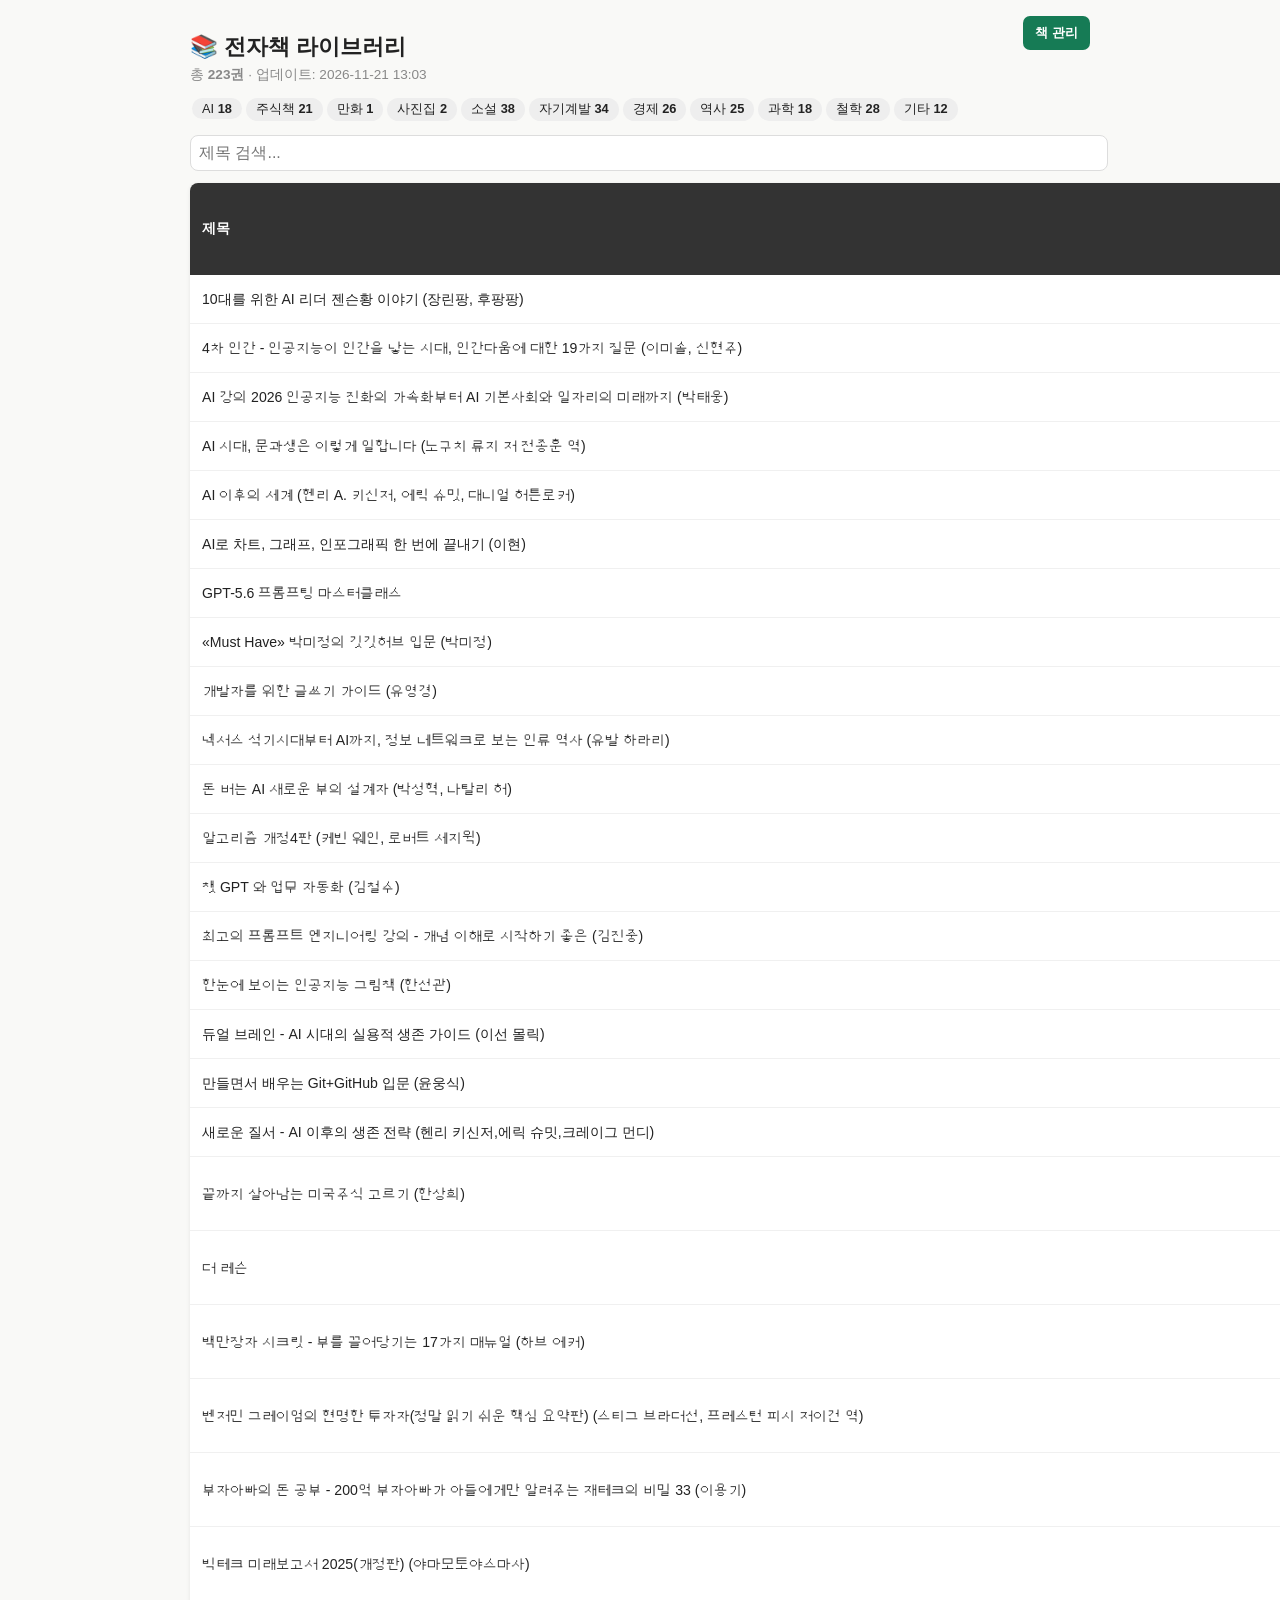
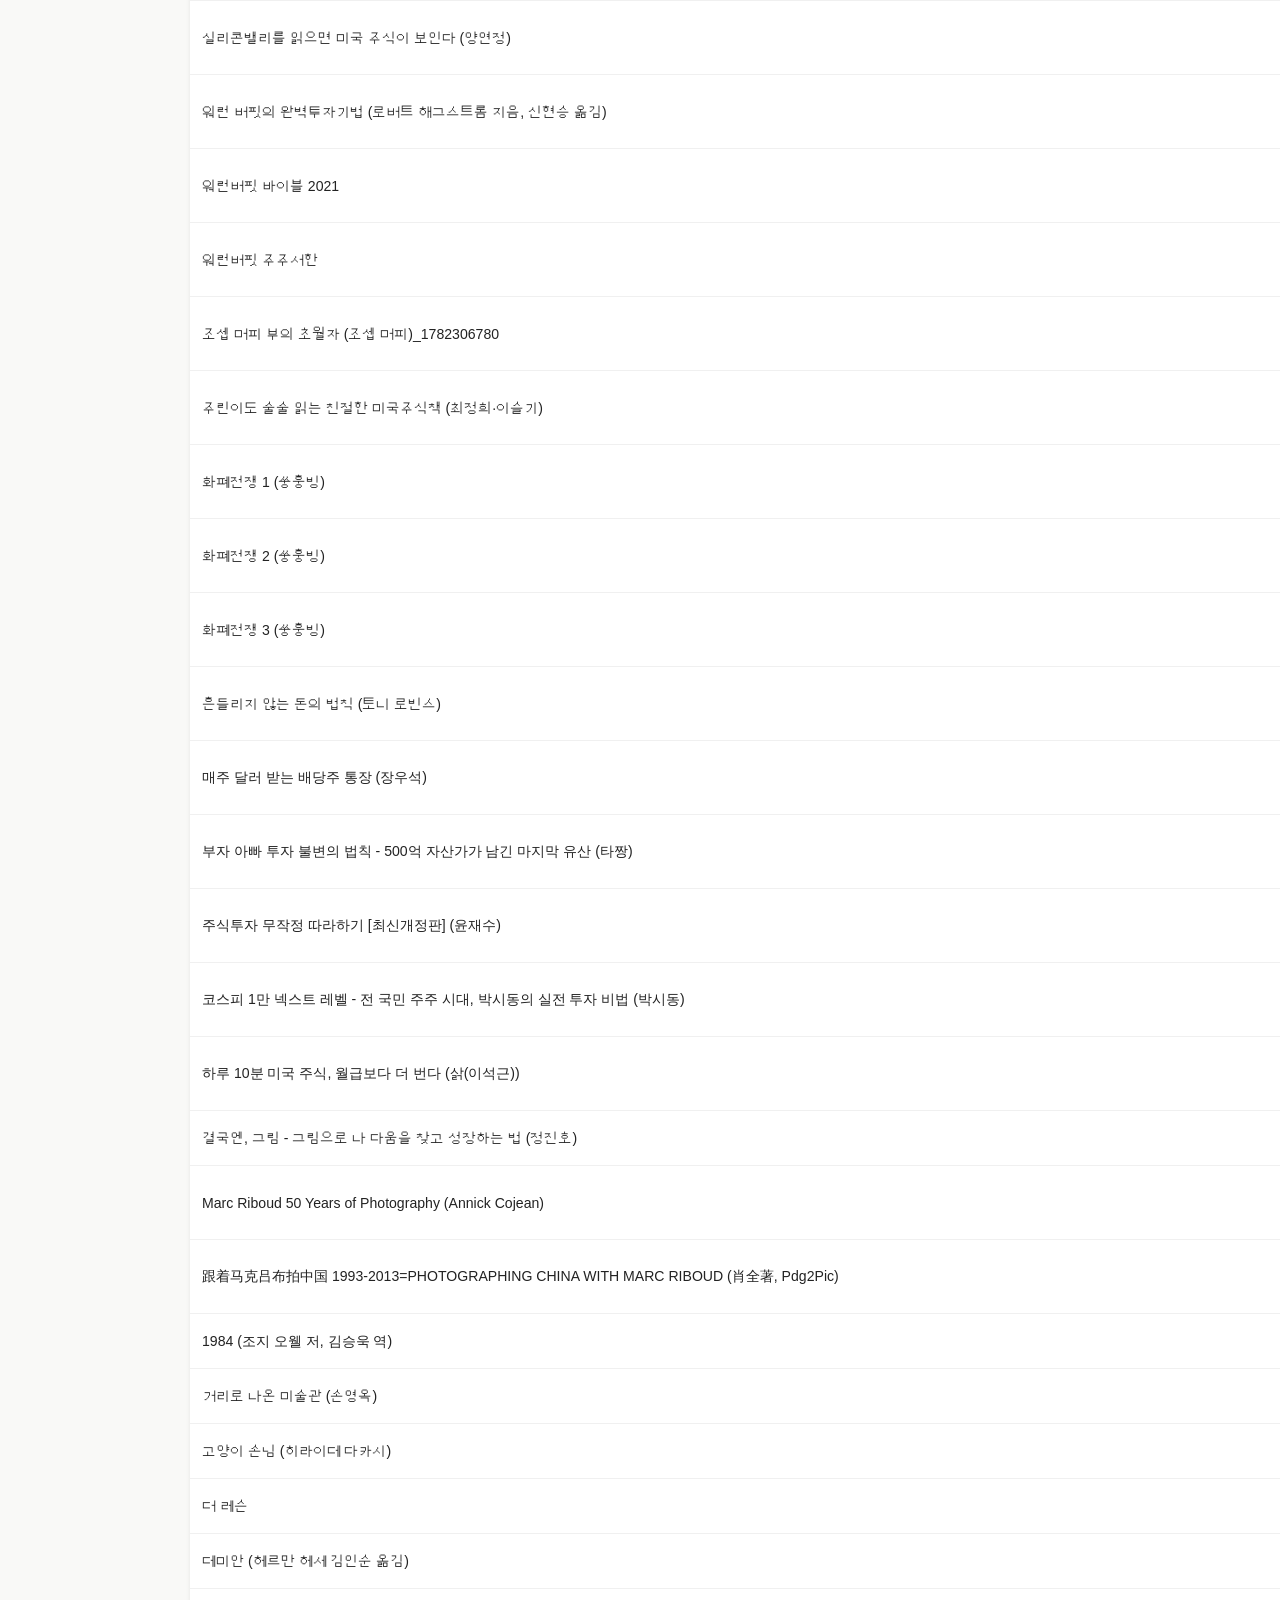
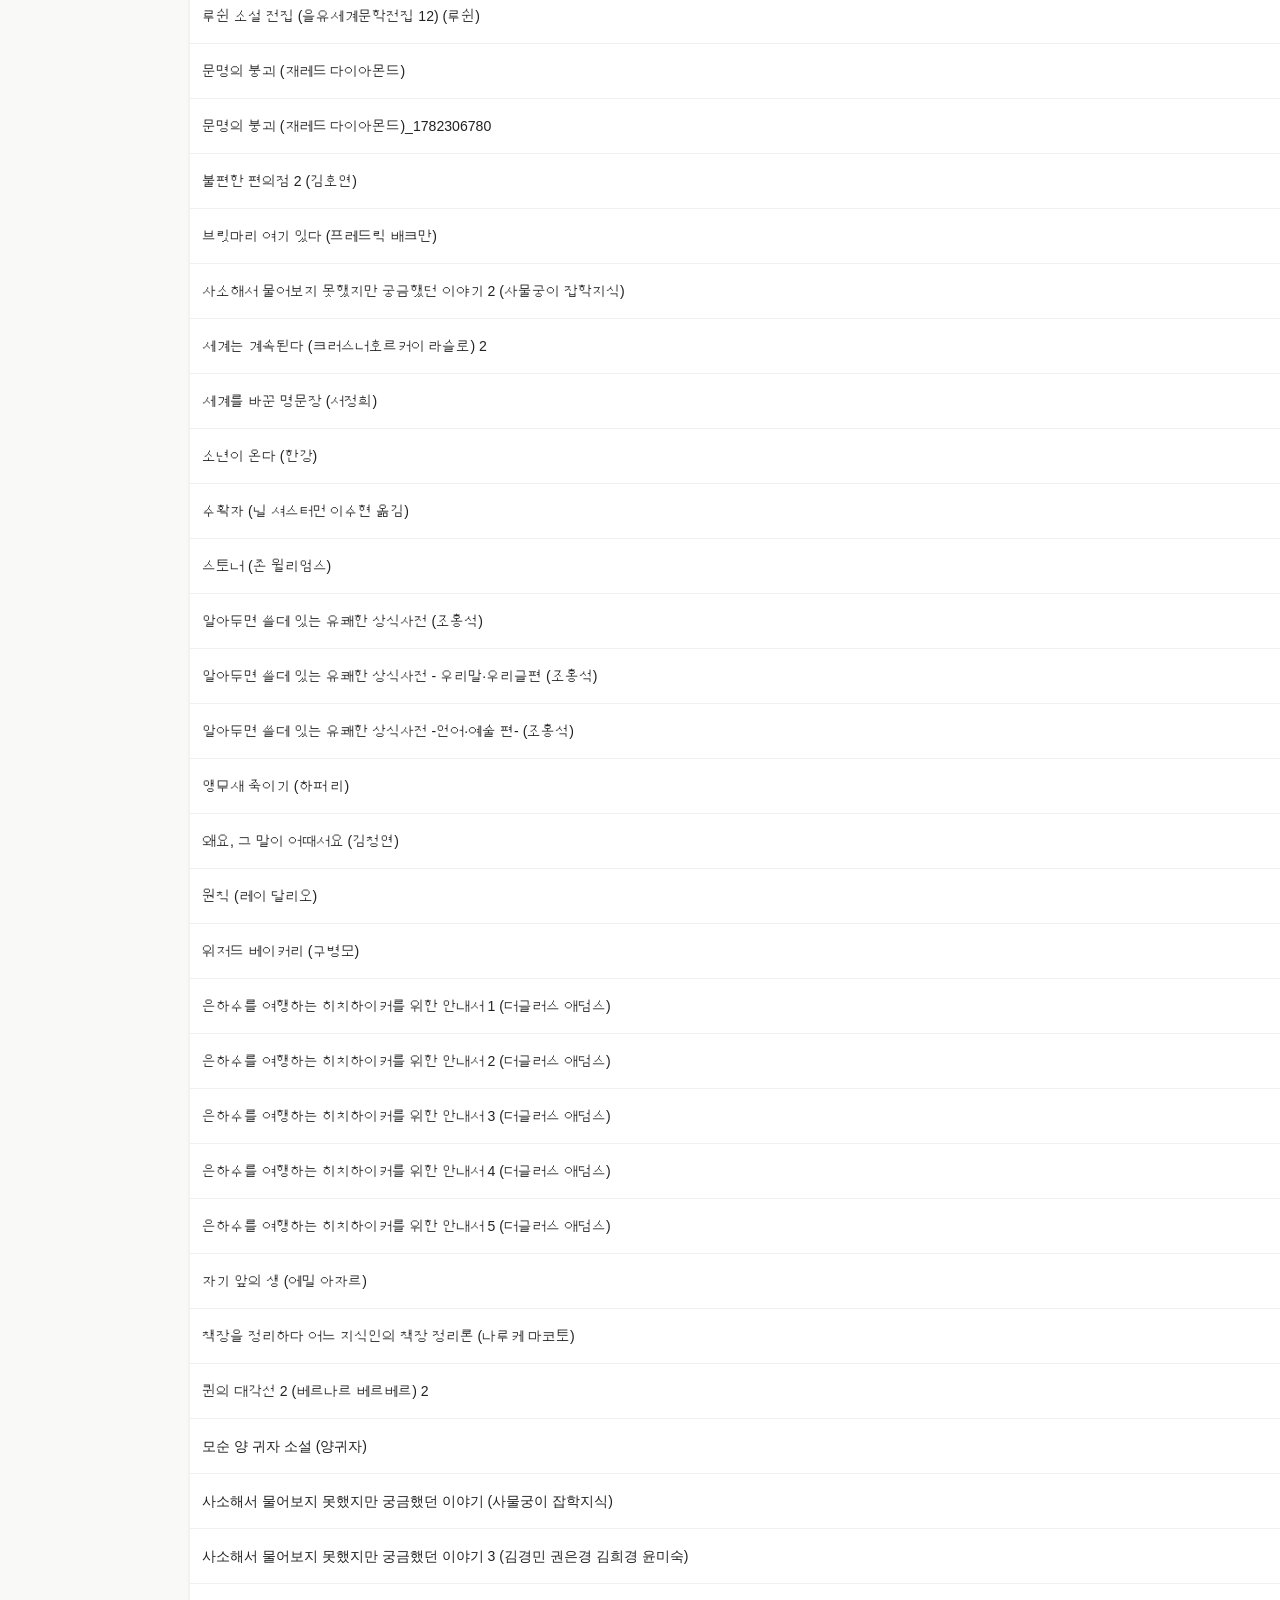
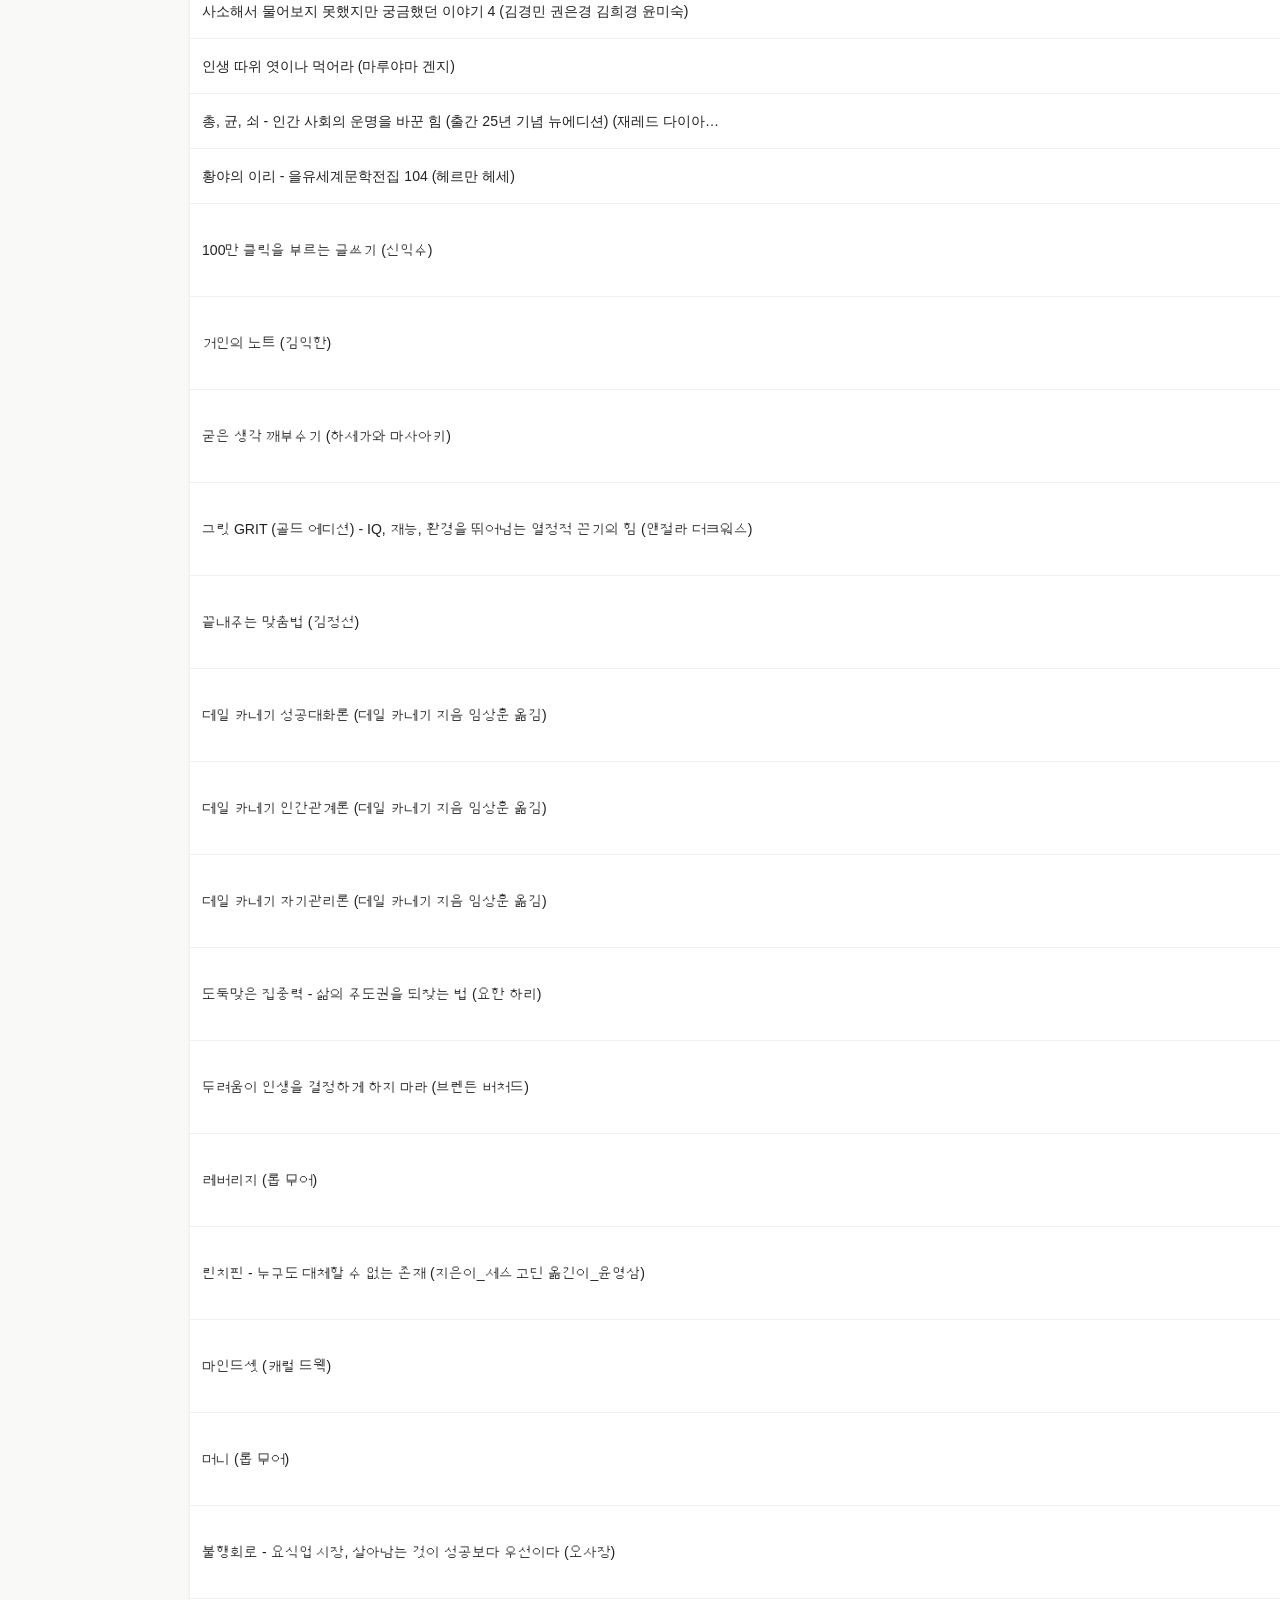
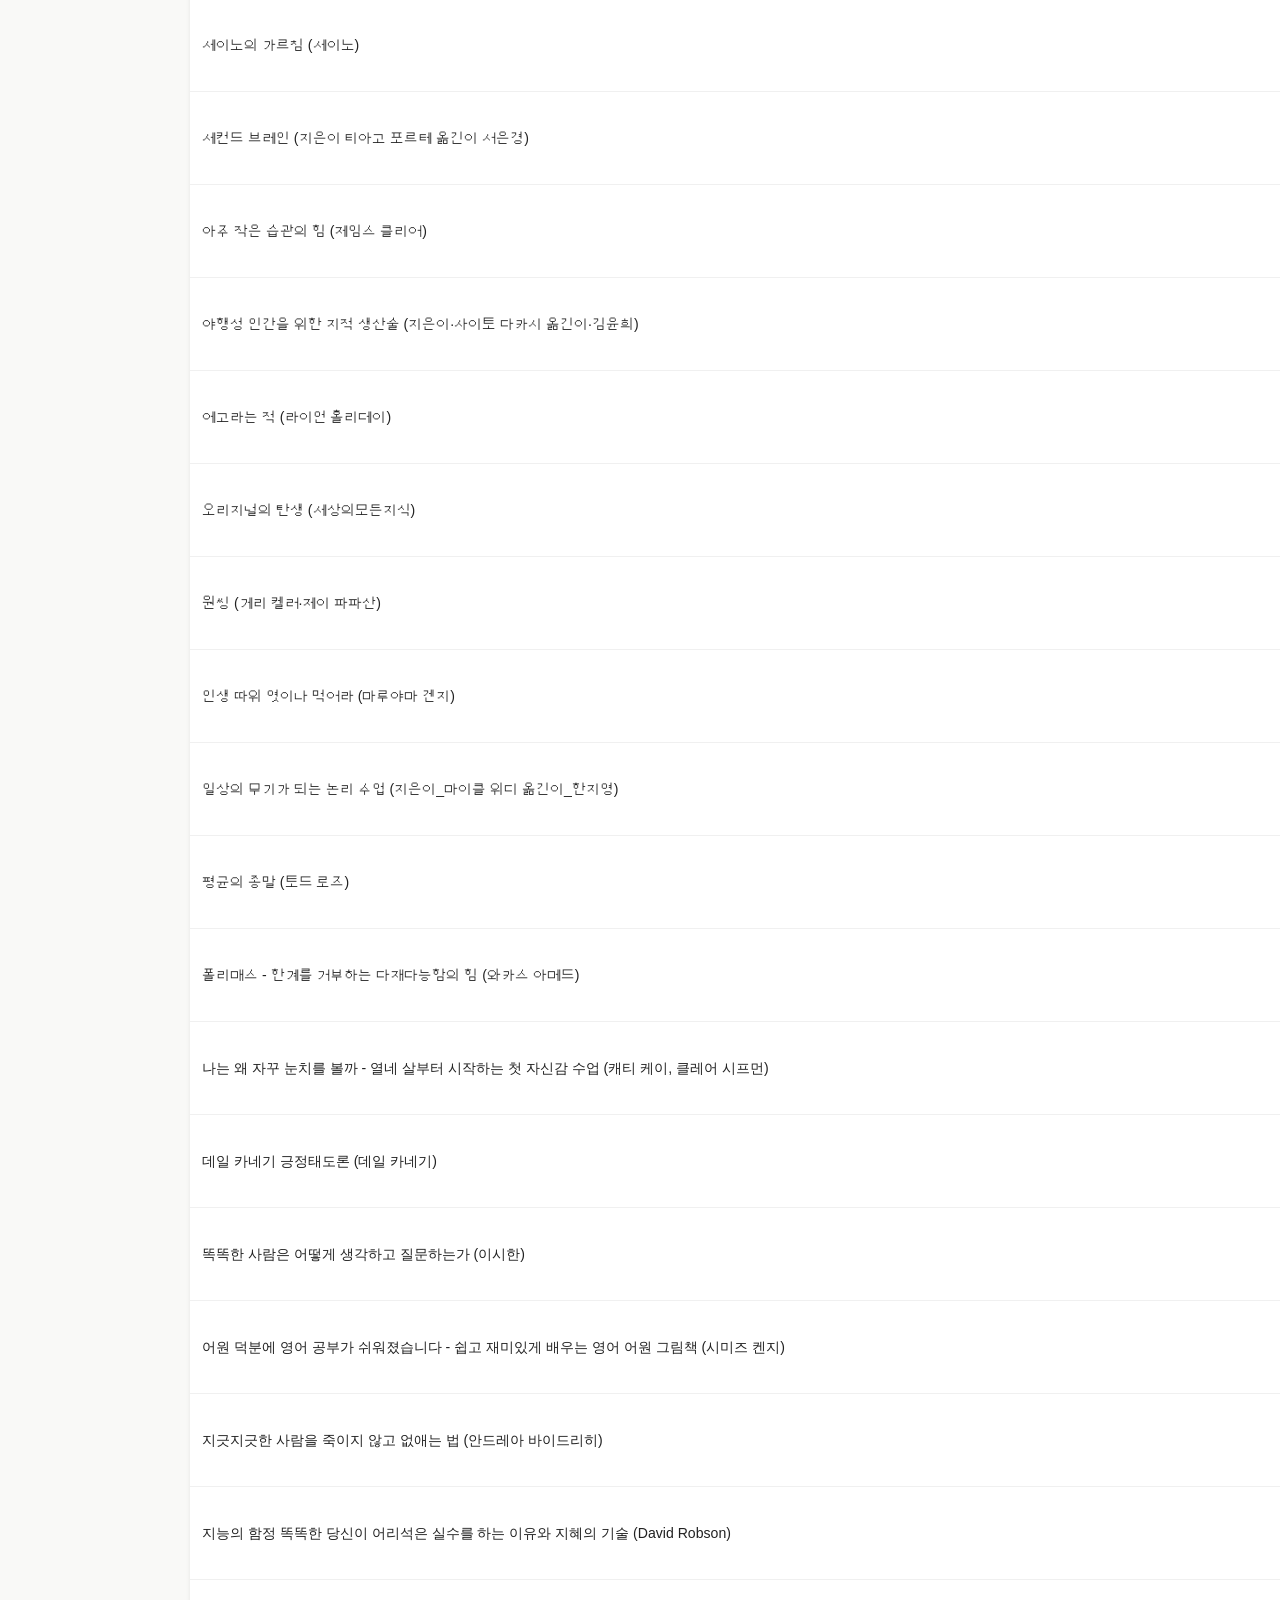
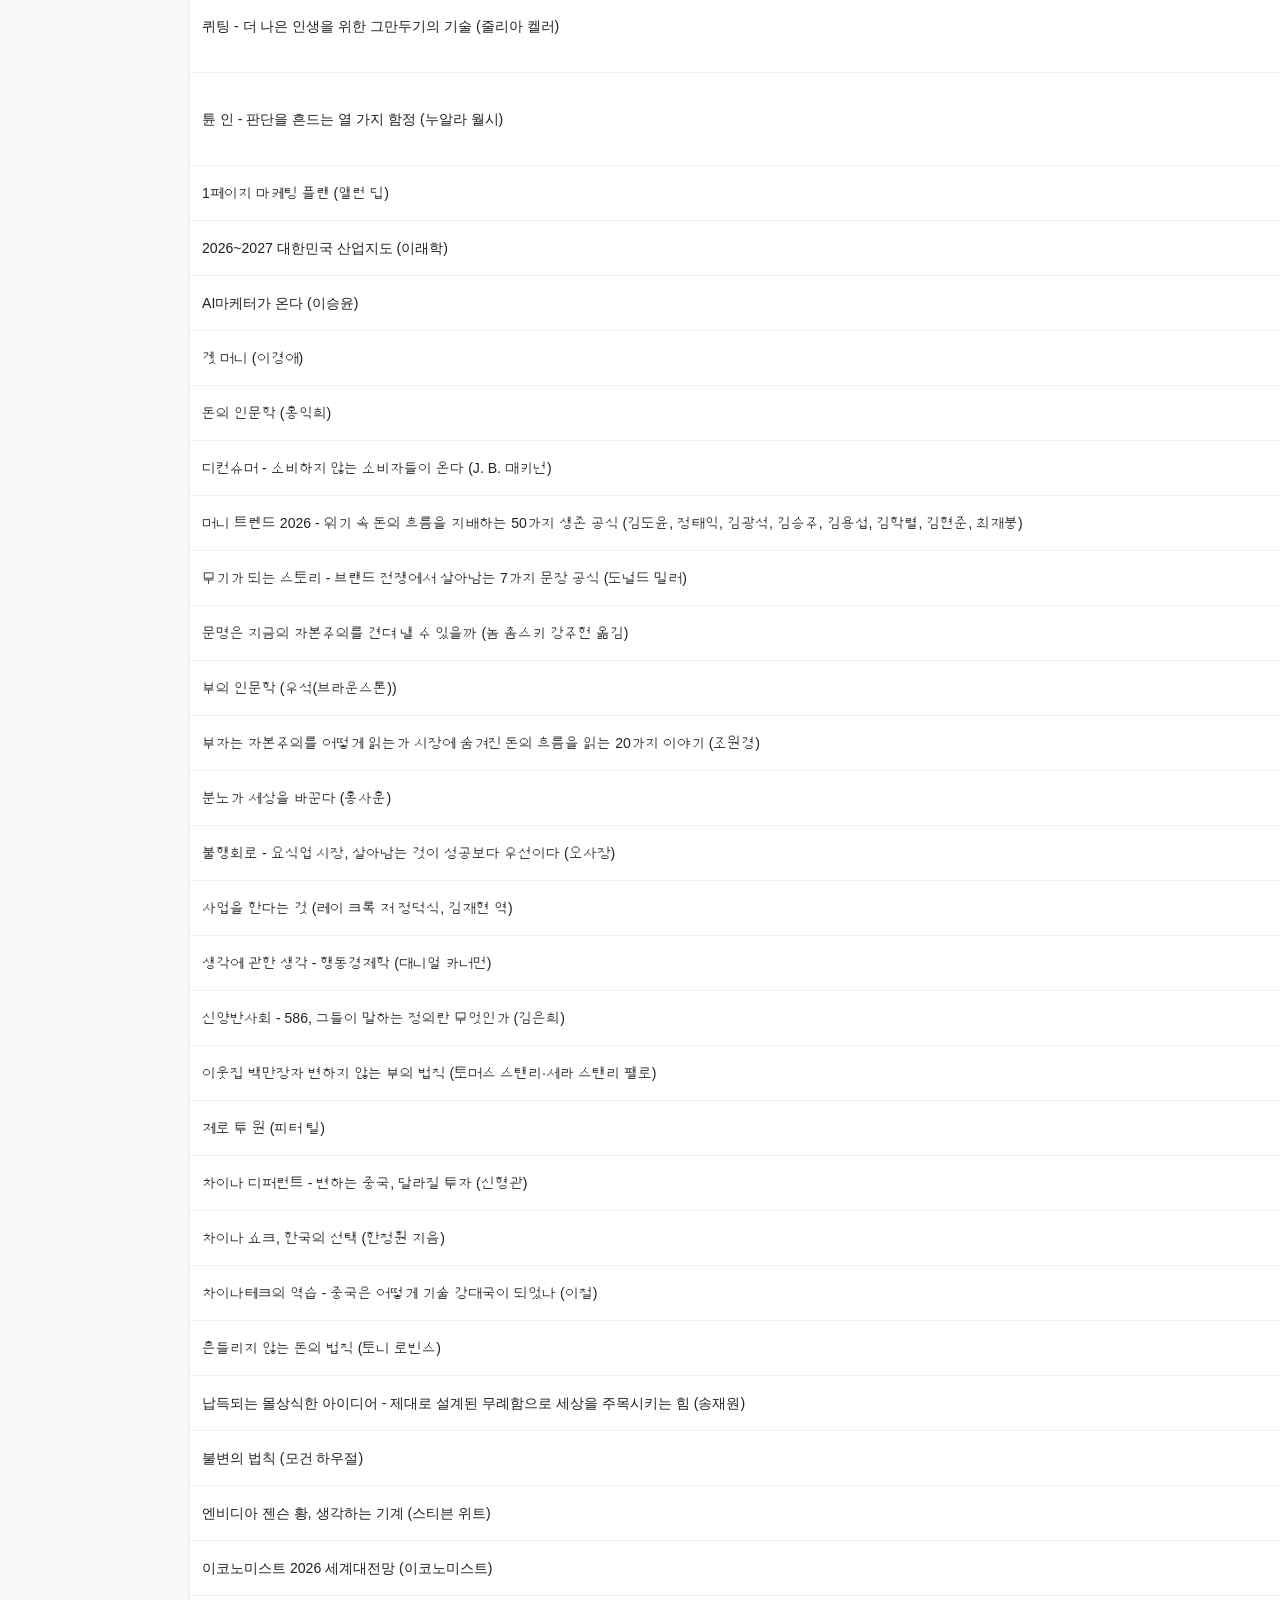
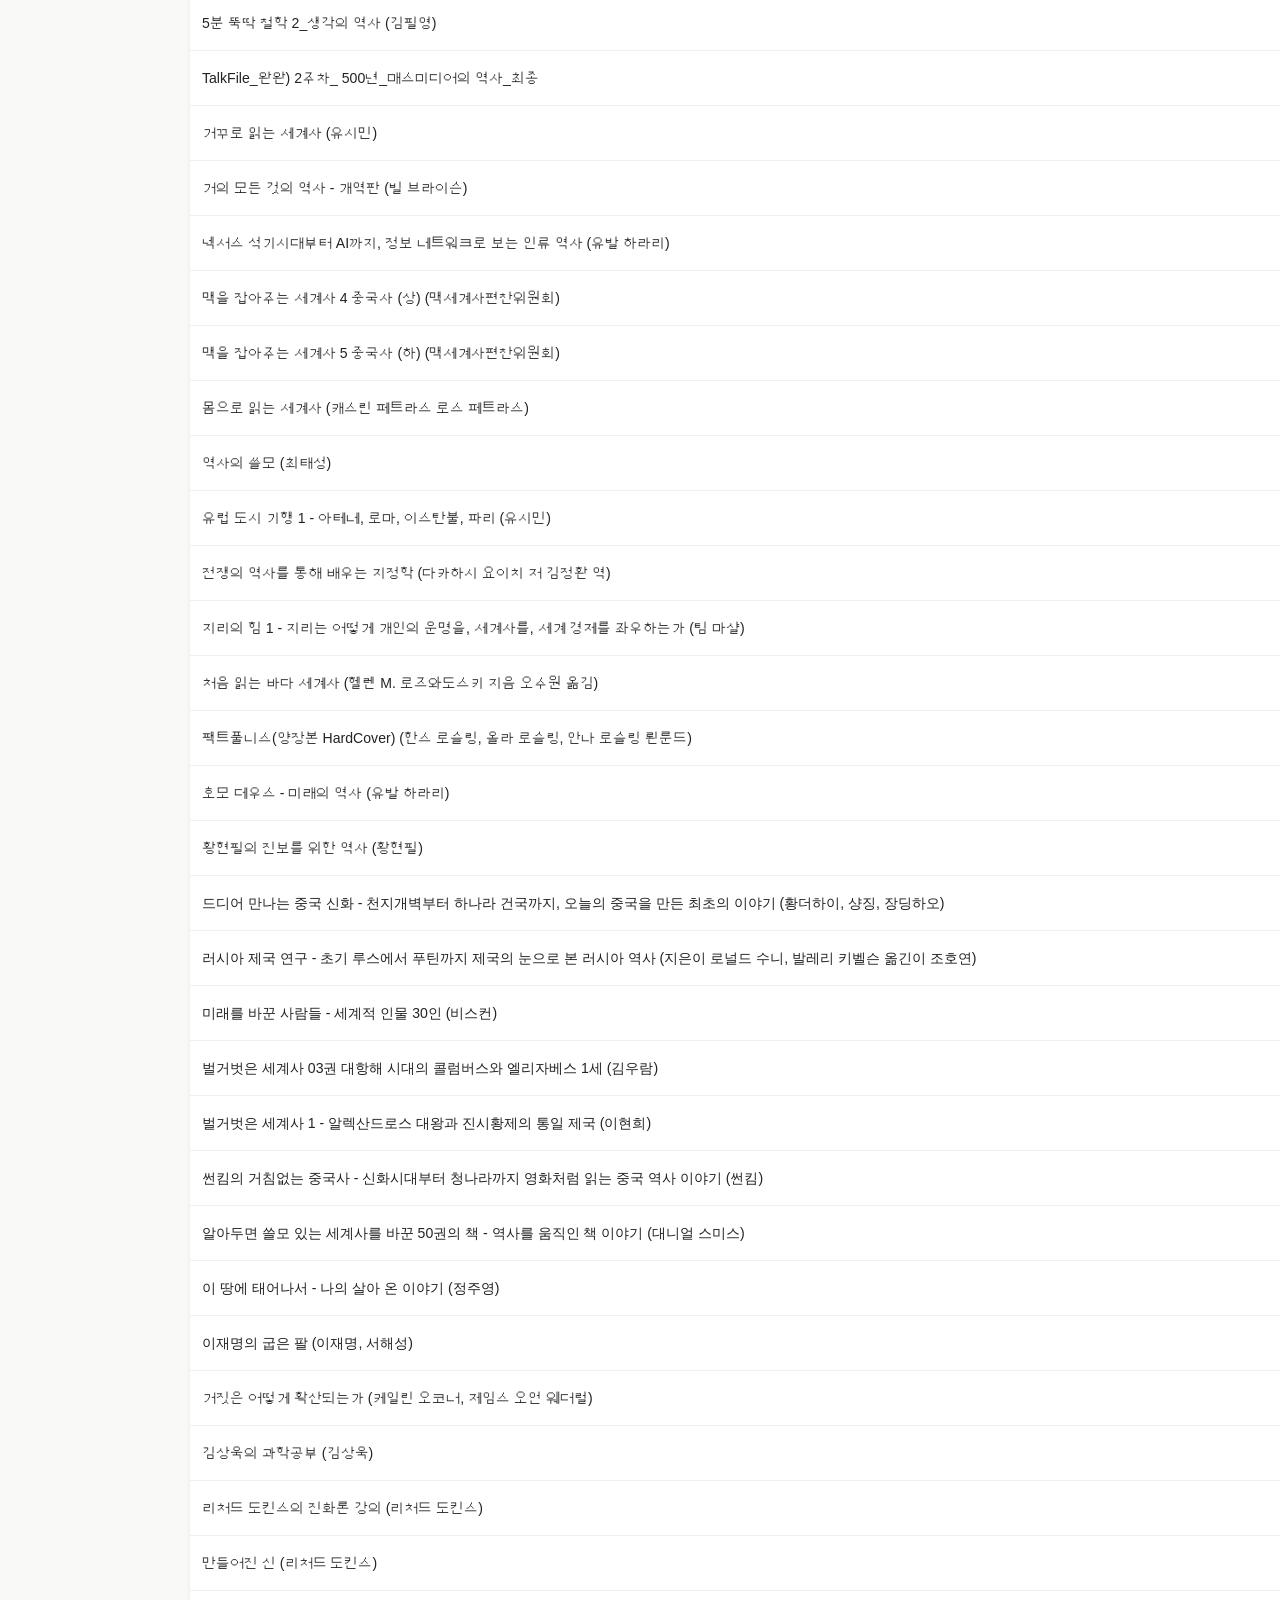
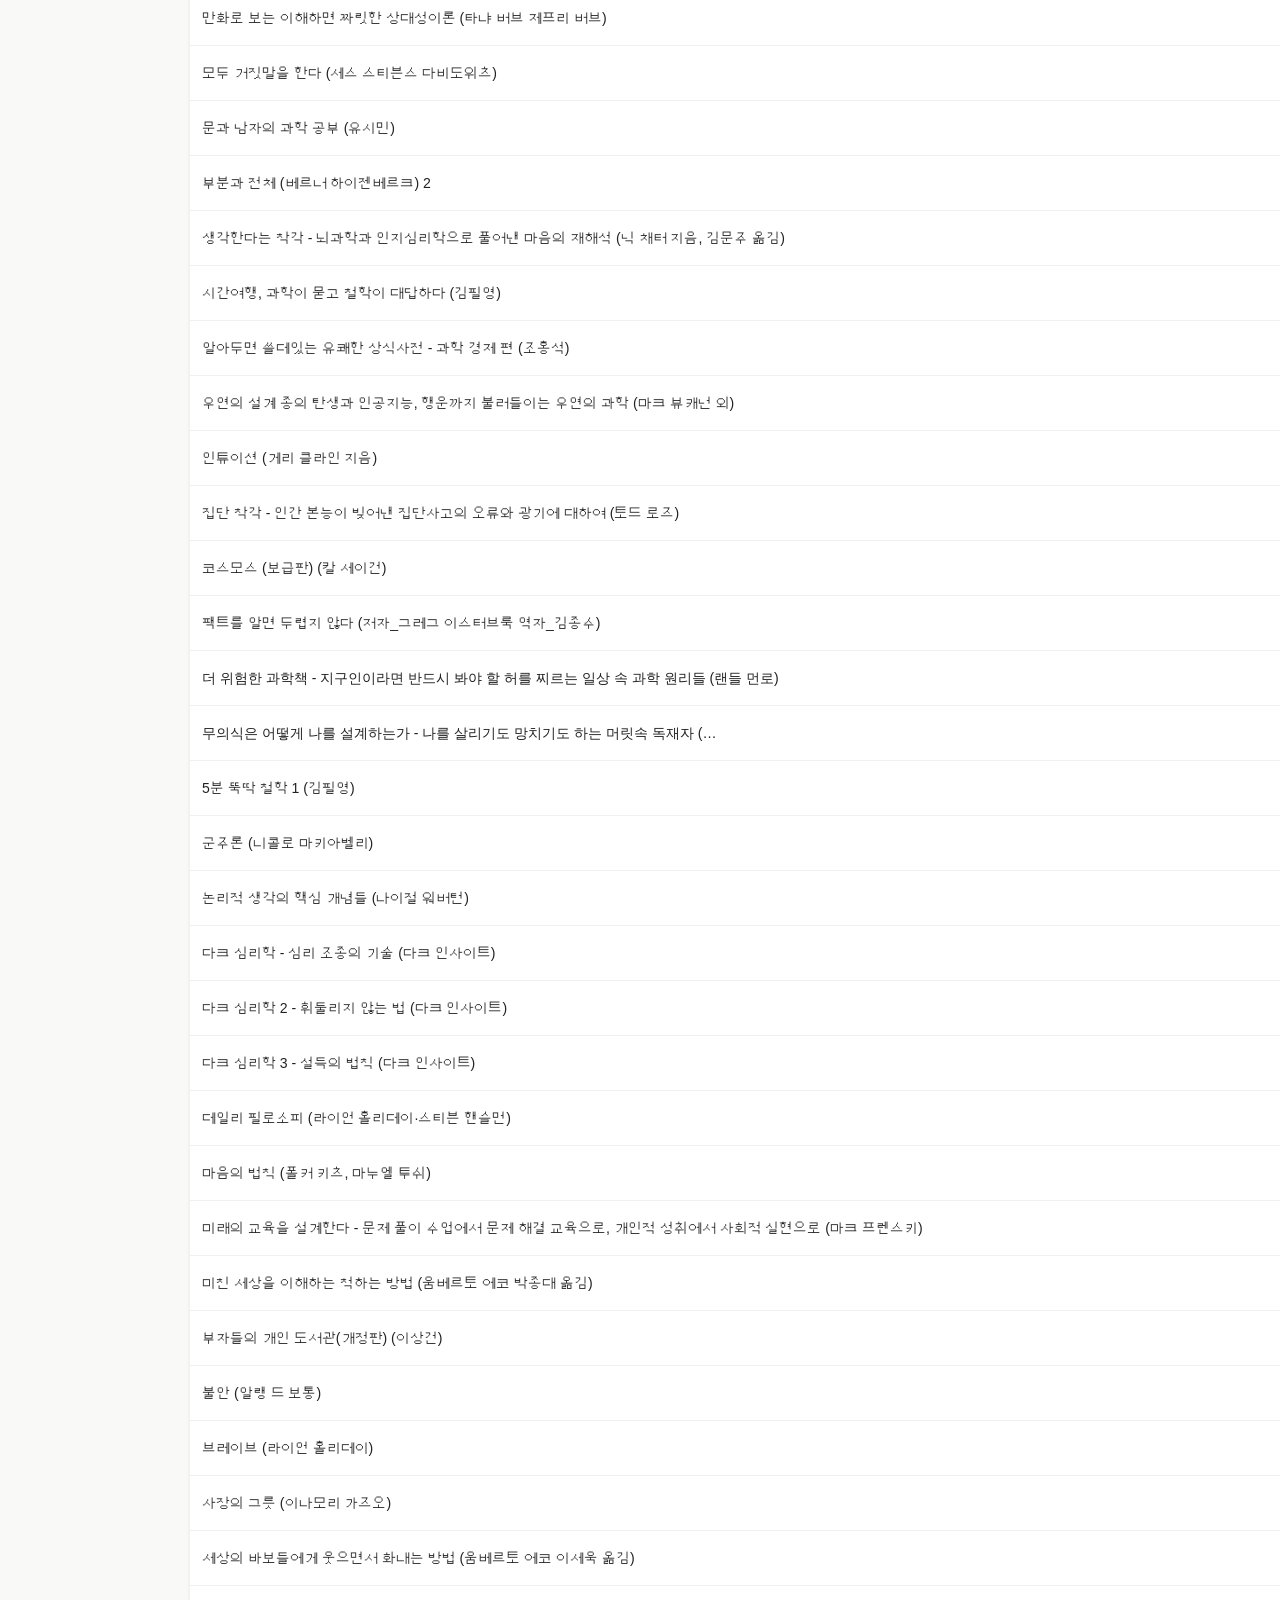
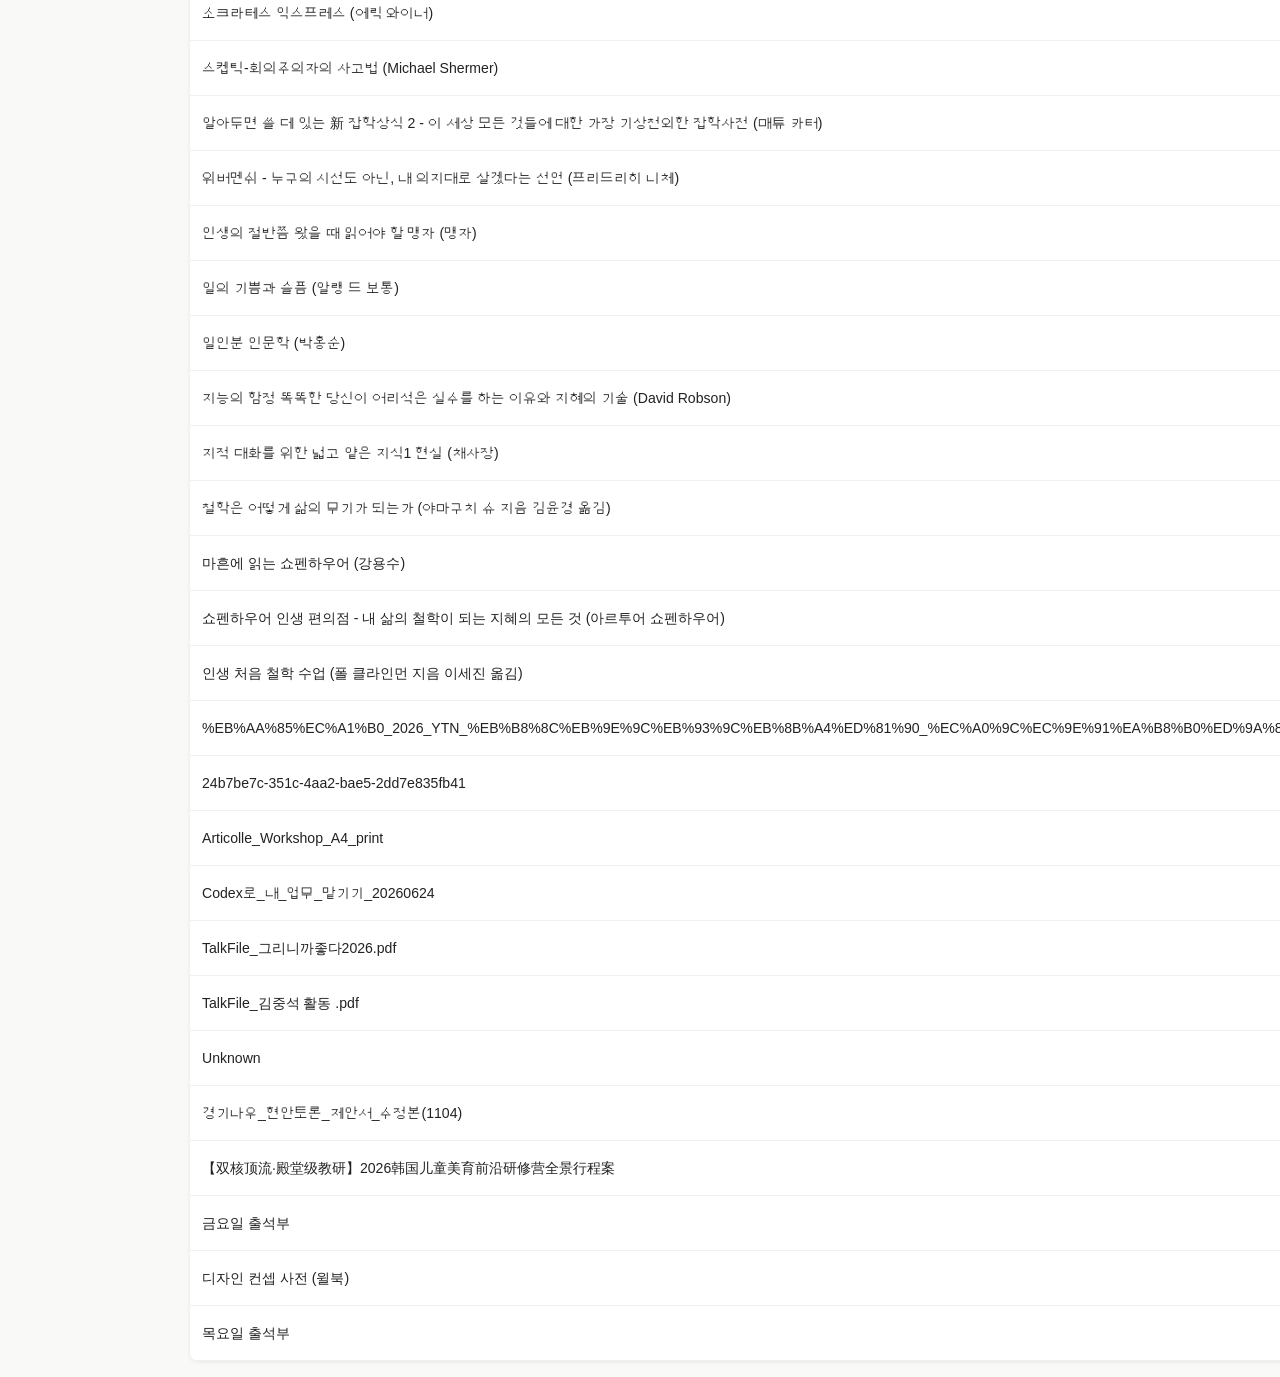
==== commit e0fada95: "sync: ebook library 223권 업데이트 (2026-11-21)" ====
--- a/ebook_library.html
+++ b/ebook_library.html
@@ -20,7 +20,7 @@
 <body>
 <a class="manage" href="http://127.0.0.1:4174" target="_blank" rel="noopener">책 관리</a>
 <h1>📚 전자책 라이브러리</h1>
-<div class="meta">총 <b>223권</b> · 업데이트: 2026-11-21 11:34</div>
+<div class="meta">총 <b>223권</b> · 업데이트: 2026-11-21 13:03</div>
 <div><span class="badge">AI <b>18</b></span><span class="badge">주식책 <b>21</b></span><span class="badge">만화 <b>1</b></span><span class="badge">사진집 <b>2</b></span><span class="badge">소설 <b>38</b></span><span class="badge">자기계발 <b>34</b></span><span class="badge">경제 <b>26</b></span><span class="badge">역사 <b>25</b></span><span class="badge">과학 <b>18</b></span><span class="badge">철학 <b>28</b></span><span class="badge">기타 <b>12</b></span></div>
 <input type="text" id="q" placeholder="제목 검색..." oninput="filterBooks()">
 <table id="tbl">
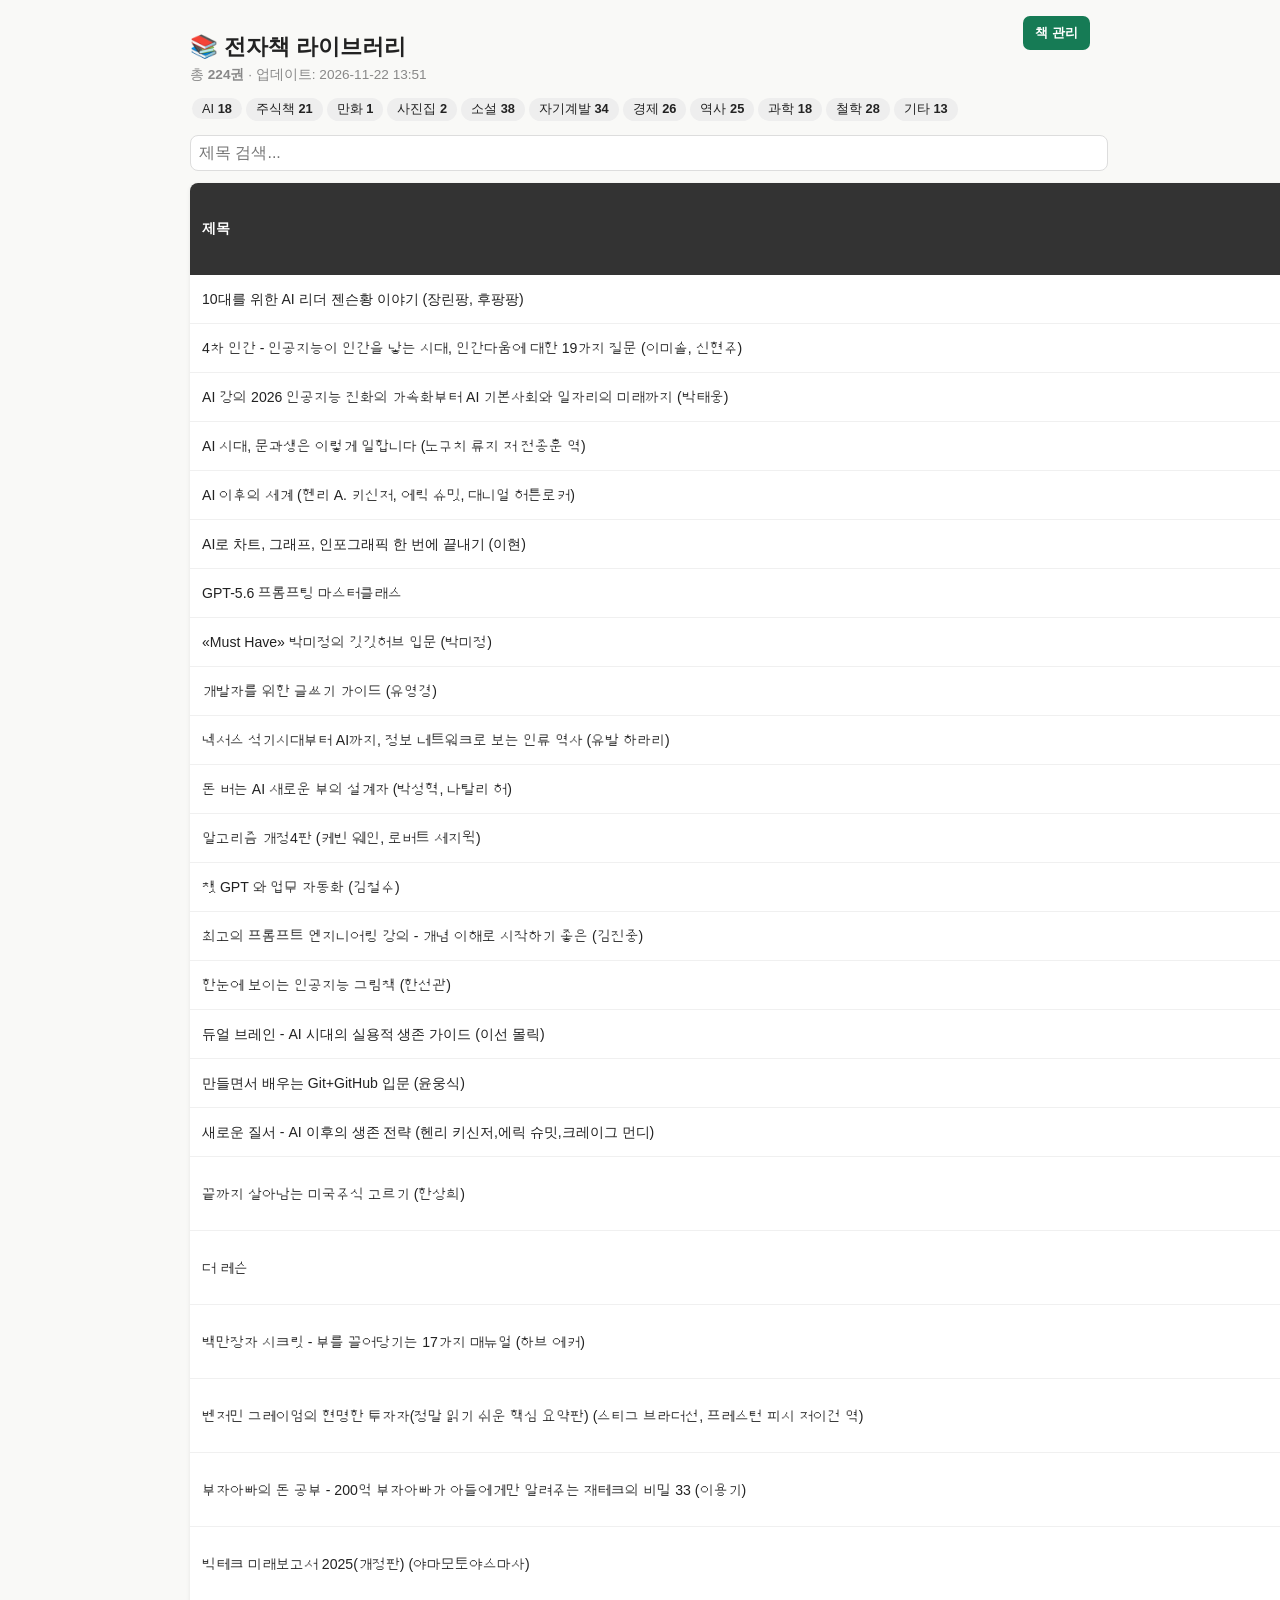
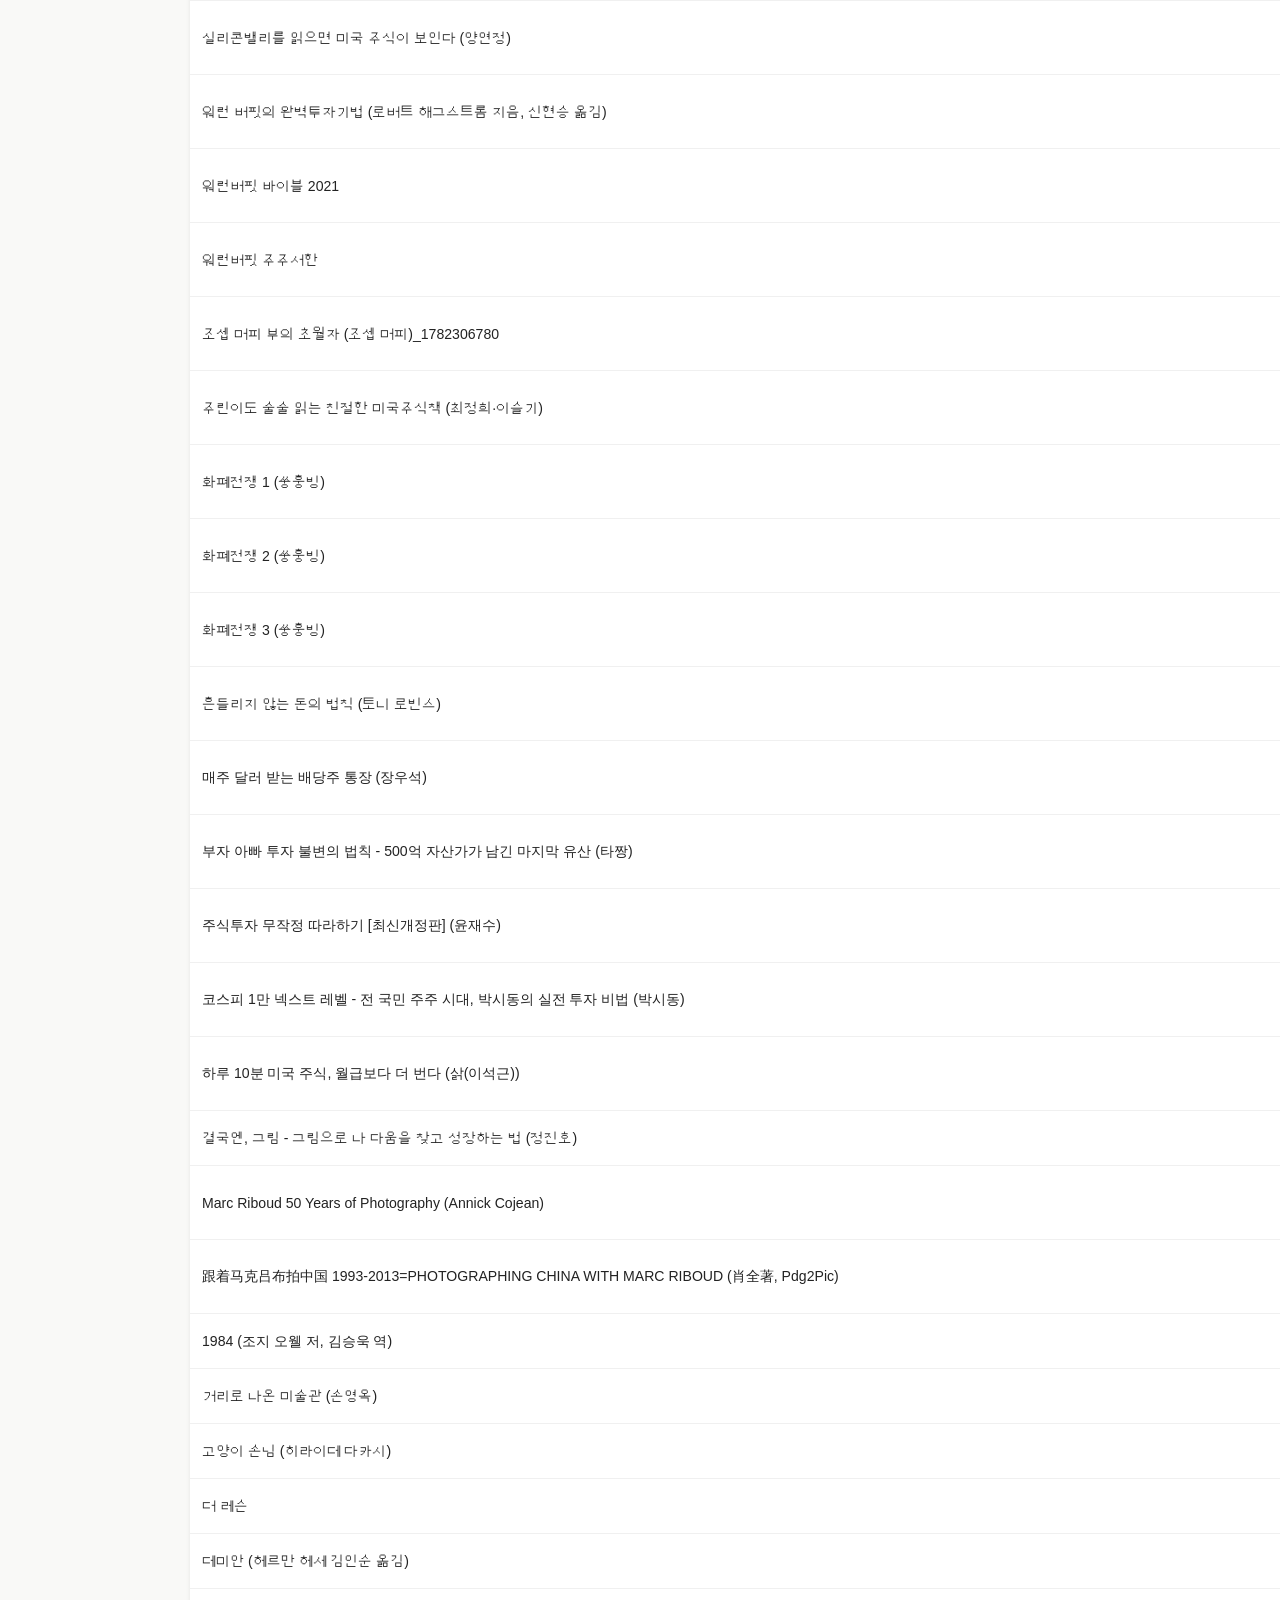
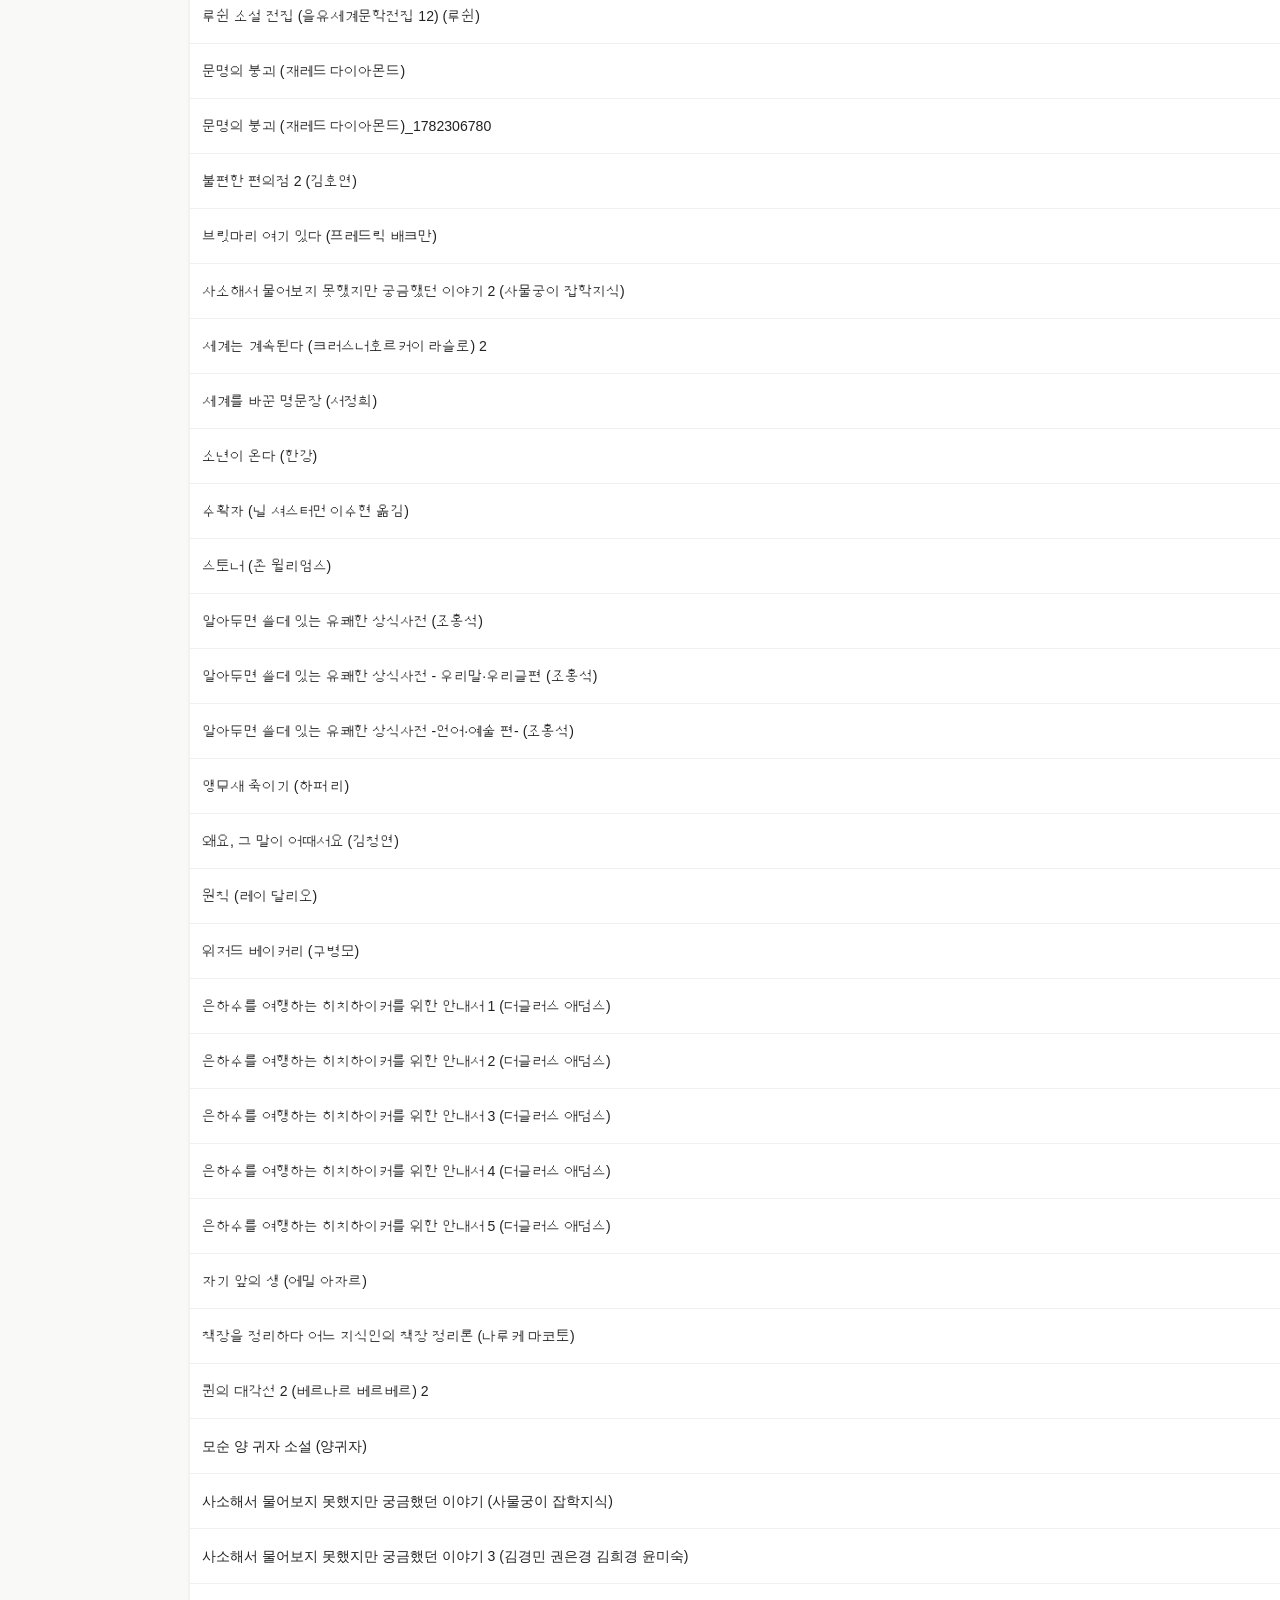
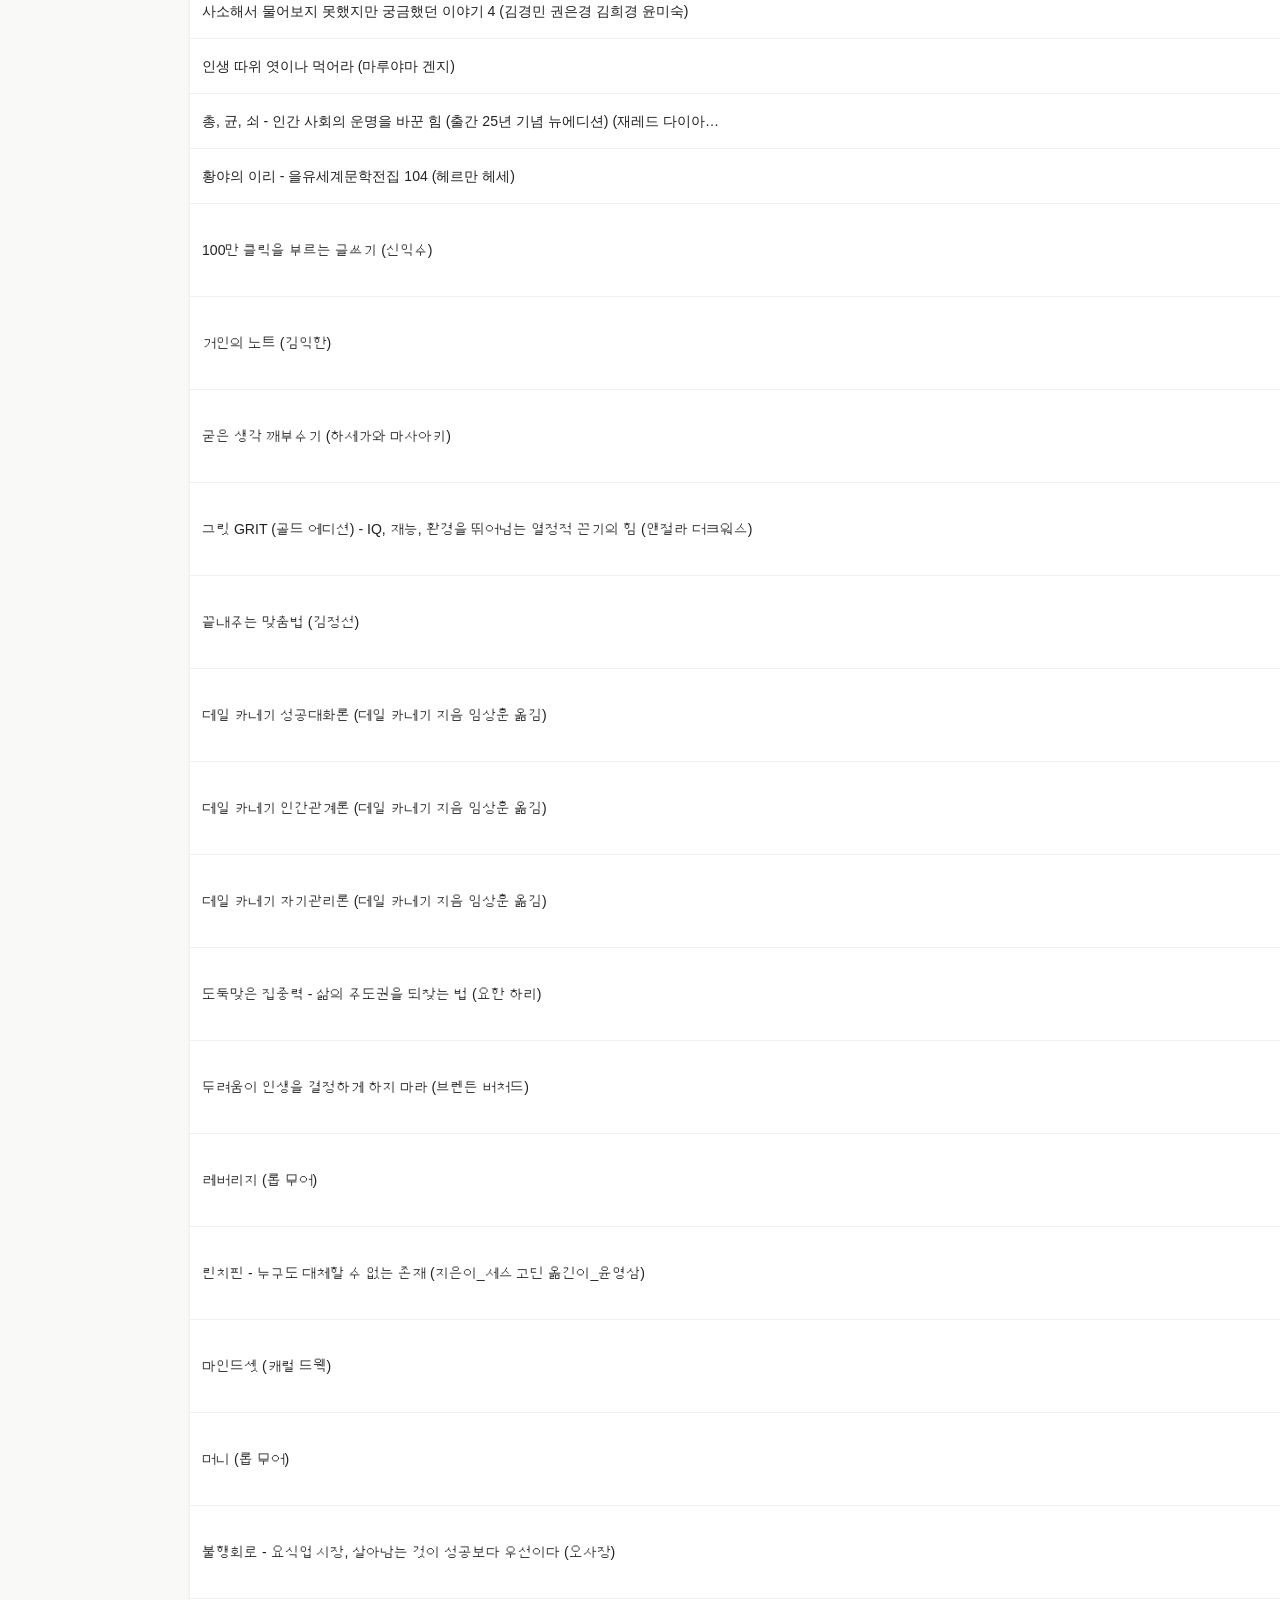
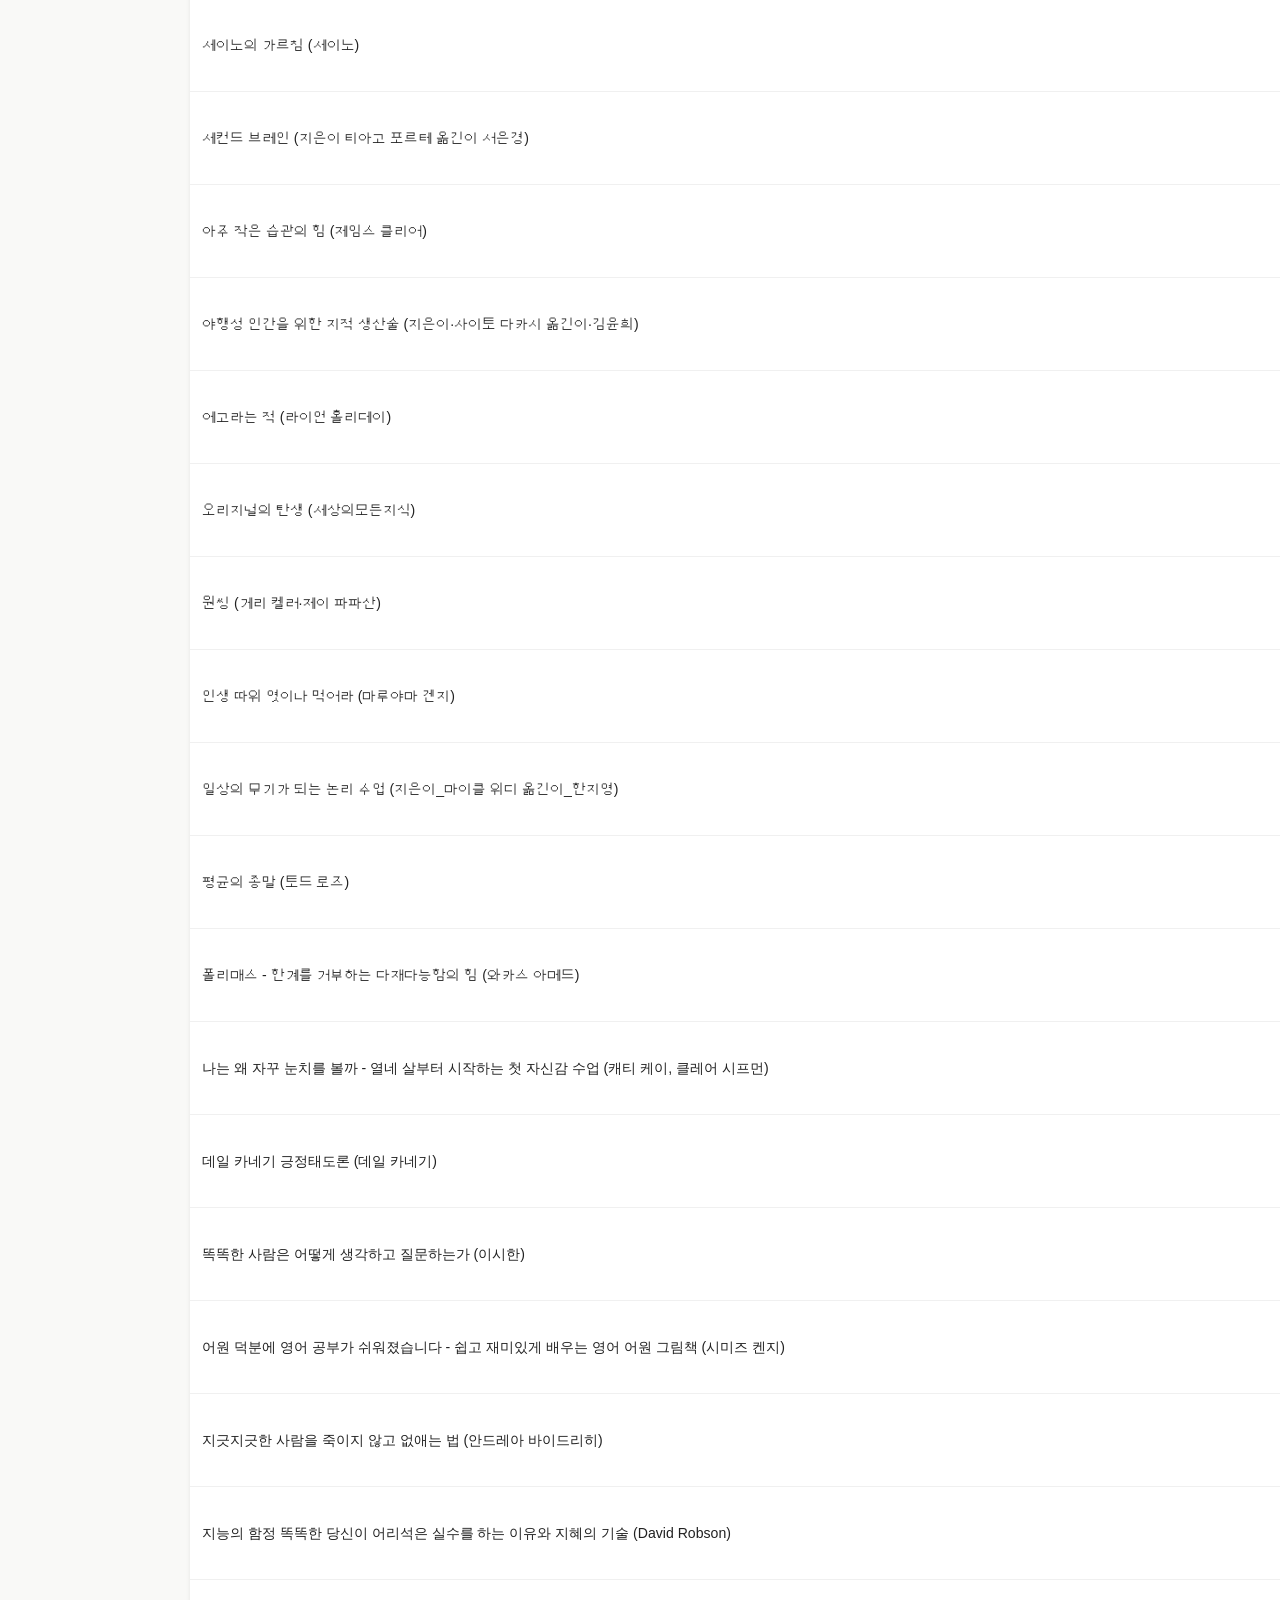
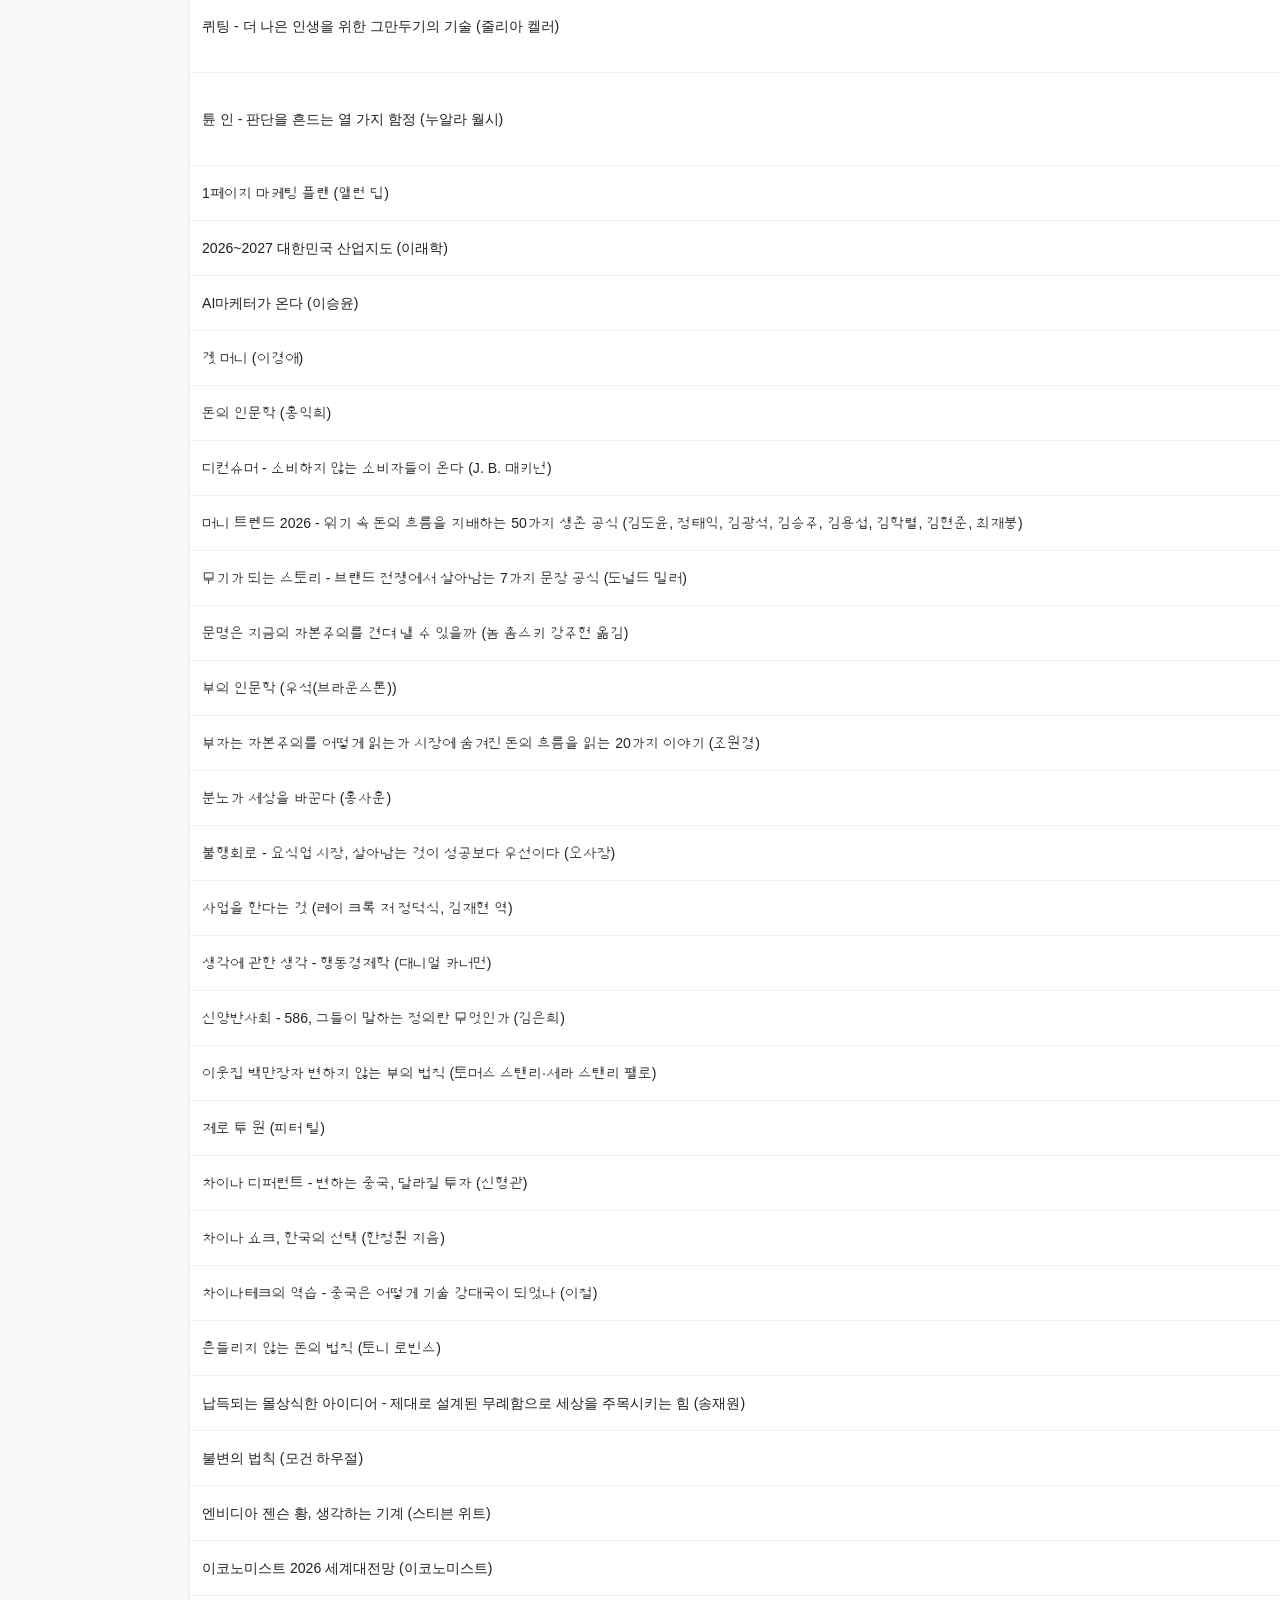
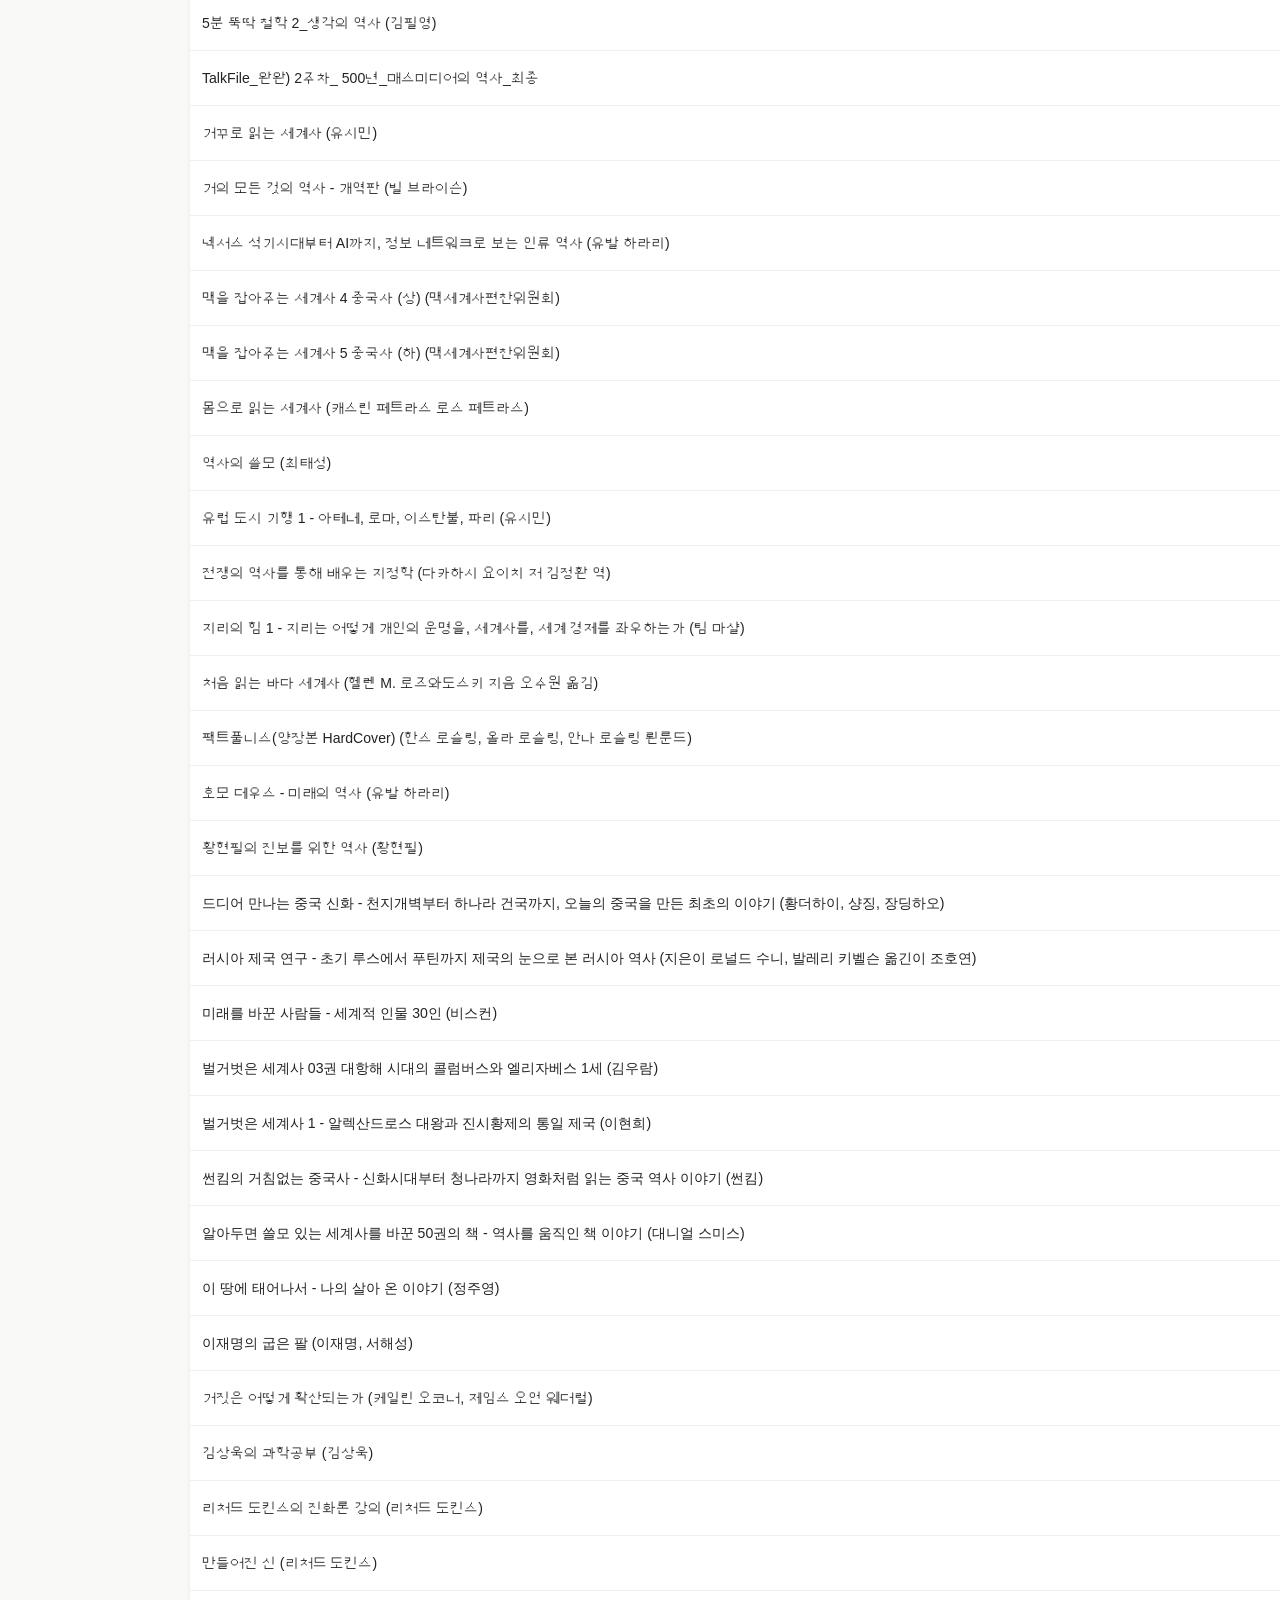
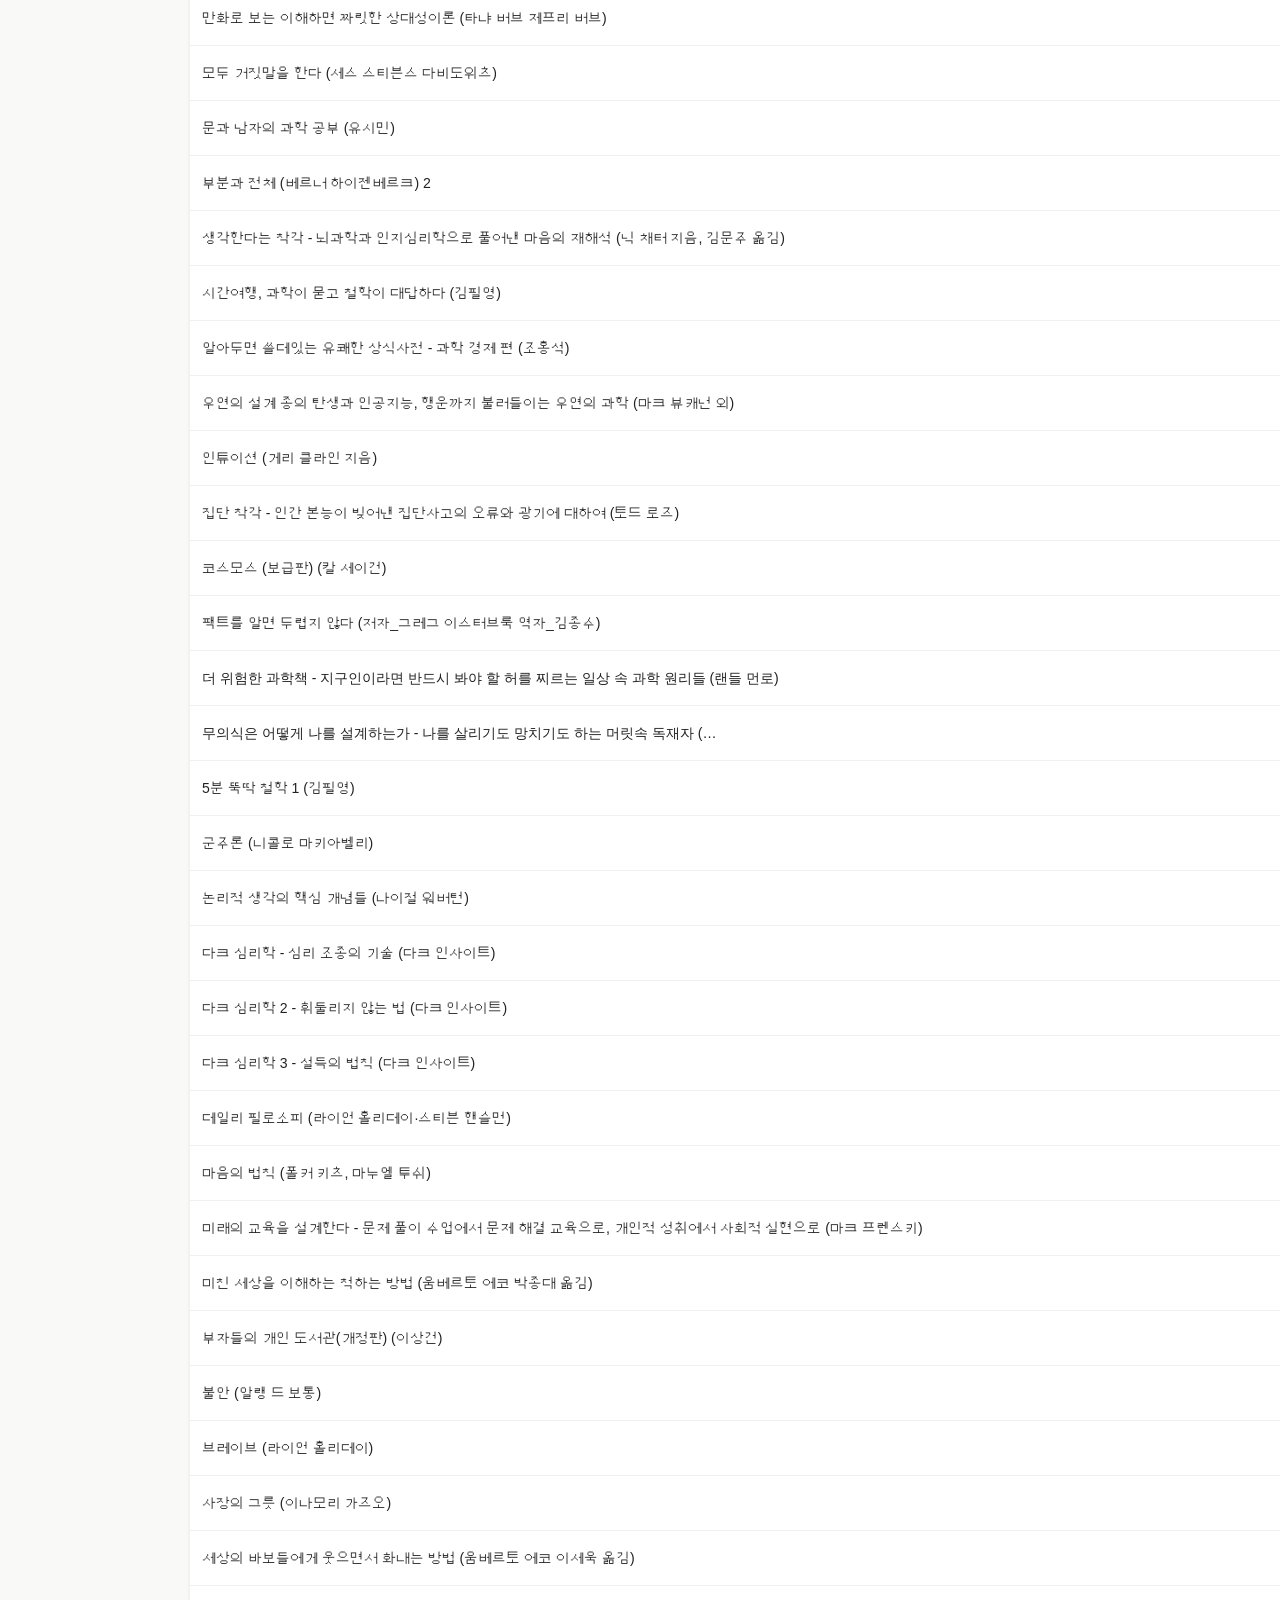
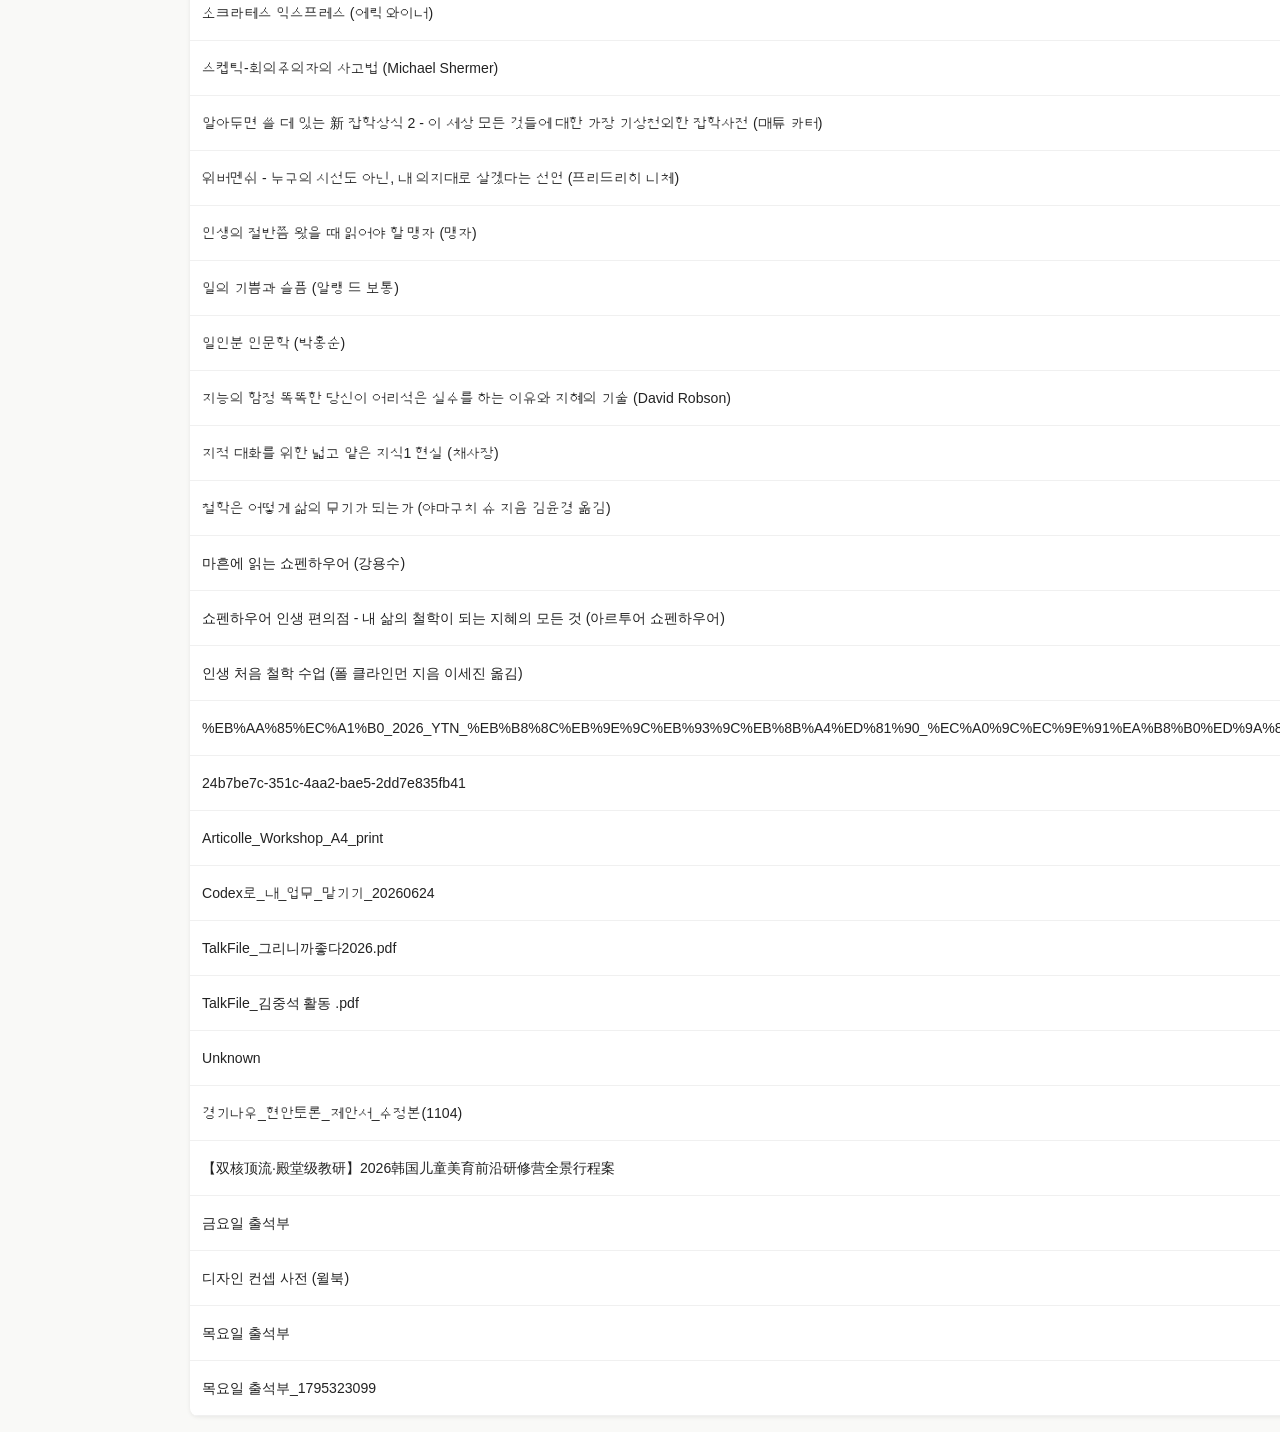
==== commit a7b20463: "sync: ebook library 224권 업데이트 (2026-11-22)" ====
--- a/ebook_library.html
+++ b/ebook_library.html
@@ -20,12 +20,12 @@
 <body>
 <a class="manage" href="http://127.0.0.1:4174" target="_blank" rel="noopener">책 관리</a>
 <h1>📚 전자책 라이브러리</h1>
-<div class="meta">총 <b>223권</b> · 업데이트: 2026-11-21 13:03</div>
-<div><span class="badge">AI <b>18</b></span><span class="badge">주식책 <b>21</b></span><span class="badge">만화 <b>1</b></span><span class="badge">사진집 <b>2</b></span><span class="badge">소설 <b>38</b></span><span class="badge">자기계발 <b>34</b></span><span class="badge">경제 <b>26</b></span><span class="badge">역사 <b>25</b></span><span class="badge">과학 <b>18</b></span><span class="badge">철학 <b>28</b></span><span class="badge">기타 <b>12</b></span></div>
+<div class="meta">총 <b>224권</b> · 업데이트: 2026-11-22 13:51</div>
+<div><span class="badge">AI <b>18</b></span><span class="badge">주식책 <b>21</b></span><span class="badge">만화 <b>1</b></span><span class="badge">사진집 <b>2</b></span><span class="badge">소설 <b>38</b></span><span class="badge">자기계발 <b>34</b></span><span class="badge">경제 <b>26</b></span><span class="badge">역사 <b>25</b></span><span class="badge">과학 <b>18</b></span><span class="badge">철학 <b>28</b></span><span class="badge">기타 <b>13</b></span></div>
 <input type="text" id="q" placeholder="제목 검색..." oninput="filterBooks()">
 <table id="tbl">
   <thead><tr><th>제목</th><th>카테고리</th><th>형식</th><th>크기</th></tr></thead>
-  <tbody><tr><td>10대를 위한 AI 리더 젠슨황 이야기 (장린팡, 후팡팡)</td><td>AI</td><td>EPUB</td><td>20.4 MB</td></tr><tr><td>4차 인간 - 인공지능이 인간을 낳는 시대, 인간다움에 대한 19가지 질문 (이미솔, 신현주)</td><td>AI</td><td>EPUB</td><td>58.9 MB</td></tr><tr><td>AI 강의 2026  인공지능 진화의 가속화부터 AI 기본사회와 일자리의 미래까지 (박태웅)</td><td>AI</td><td>EPUB</td><td>9.5 MB</td></tr><tr><td>AI 시대, 문과생은 이렇게 일합니다 (노구치 류지 저  전종훈 역)</td><td>AI</td><td>EPUB</td><td>34.6 MB</td></tr><tr><td>AI 이후의 세계 (헨리 A. 키신저, 에릭 슈밋, 대니얼 허튼로커)</td><td>AI</td><td>EPUB</td><td>15.9 MB</td></tr><tr><td>AI로 차트, 그래프, 인포그래픽 한 번에 끝내기 (이현)</td><td>AI</td><td>EPUB</td><td>37.0 MB</td></tr><tr><td>GPT-5.6 프롬프팅 마스터클래스</td><td>AI</td><td>EPUB</td><td>0.0 MB</td></tr><tr><td>«Must Have» 박미정의 깃깃허브 입문 (박미정)</td><td>AI</td><td>EPUB</td><td>7.4 MB</td></tr><tr><td>개발자를 위한 글쓰기 가이드 (유영경)</td><td>AI</td><td>EPUB</td><td>9.1 MB</td></tr><tr><td>넥서스  석기시대부터 AI까지, 정보 네트워크로 보는 인류 역사 (유발 하라리)</td><td>AI</td><td>EPUB</td><td>15.6 MB</td></tr><tr><td>돈 버는 AI  새로운 부의 설계자 (박성혁, 나탈리 허)</td><td>AI</td><td>EPUB</td><td>23.5 MB</td></tr><tr><td>알고리즘 개정4판 (케빈 웨인, 로버트 세지윅)</td><td>AI</td><td>EPUB</td><td>1.3 MB</td></tr><tr><td>챗 GPT 와 업무 자동화 (김철수)</td><td>AI</td><td>EPUB</td><td>23.1 MB</td></tr><tr><td>최고의 프롬프트 엔지니어링 강의 - 개념 이해로 시작하기 좋은 (김진중)</td><td>AI</td><td>EPUB</td><td>15.1 MB</td></tr><tr><td>한눈에 보이는 인공지능 그림책 (한선관)</td><td>AI</td><td>EPUB</td><td>33.7 MB</td></tr><tr><td>듀얼 브레인 - AI 시대의 실용적 생존 가이드 (이선 몰릭)</td><td>AI</td><td>EPUB</td><td>60.6 MB</td></tr><tr><td>만들면서 배우는 Git+GitHub 입문 (윤웅식)</td><td>AI</td><td>EPUB</td><td>51.0 MB</td></tr><tr><td>새로운 질서 - AI 이후의 생존 전략 (헨리 키신저,에릭 슈밋,크레이그 먼디)</td><td>AI</td><td>EPUB</td><td>22.5 MB</td></tr><tr><td>끝까지 살아남는 미국주식 고르기 (한상희)</td><td>주식책</td><td>EPUB</td><td>14.1 MB</td></tr><tr><td>더 레슨</td><td>주식책</td><td>EPUB</td><td>4.1 MB</td></tr><tr><td>백만장자 시크릿 - 부를 끌어당기는 17가지 매뉴얼 (하브 에커)</td><td>주식책</td><td>EPUB</td><td>52.2 MB</td></tr><tr><td>벤저민 그레이엄의 현명한 투자자(정말 읽기 쉬운 핵심 요약판) (스티그 브라더선, 프레스턴 피시 저이건 역)</td><td>주식책</td><td>EPUB</td><td>8.0 MB</td></tr><tr><td>부자아빠의 돈 공부 - 200억 부자아빠가 아들에게만 알려주는 재테크의 비밀 33 (이용기)</td><td>주식책</td><td>EPUB</td><td>18.0 MB</td></tr><tr><td>빅테크 미래보고서 2025(개정판) (야마모토야스마사)</td><td>주식책</td><td>EPUB</td><td>8.5 MB</td></tr><tr><td>실리콘밸리를 읽으면 미국 주식이 보인다 (양연정)</td><td>주식책</td><td>EPUB</td><td>3.2 MB</td></tr><tr><td>워런 버핏의 완벽투자기법 (로버트 해그스트롬 지음, 신현승 옮김)</td><td>주식책</td><td>EPUB</td><td>15.5 MB</td></tr><tr><td>워런버핏 바이블 2021</td><td>주식책</td><td>EPUB</td><td>58.0 MB</td></tr><tr><td>워런버핏 주주서한</td><td>주식책</td><td>EPUB</td><td>5.7 MB</td></tr><tr><td>조셉 머피 부의 초월자 (조셉 머피)_1782306780</td><td>주식책</td><td>EPUB</td><td>19.4 MB</td></tr><tr><td>주린이도 술술 읽는 친절한 미국주식책 (최정희·이슬기)</td><td>주식책</td><td>EPUB</td><td>8.4 MB</td></tr><tr><td>화폐전쟁 1 (쑹훙빙)</td><td>주식책</td><td>EPUB</td><td>5.5 MB</td></tr><tr><td>화폐전쟁 2 (쑹훙빙)</td><td>주식책</td><td>EPUB</td><td>9.9 MB</td></tr><tr><td>화폐전쟁 3 (쑹훙빙)</td><td>주식책</td><td>EPUB</td><td>12.5 MB</td></tr><tr><td>흔들리지 않는 돈의 법칙 (토니 로빈스)</td><td>주식책</td><td>EPUB</td><td>6.0 MB</td></tr><tr><td>매주 달러 받는 배당주 통장 (장우석)</td><td>주식책</td><td>EPUB</td><td>64.9 MB</td></tr><tr><td>부자 아빠 투자 불변의 법칙 - 500억 자산가가 남긴 마지막 유산 (타짱)</td><td>주식책</td><td>EPUB</td><td>68.8 MB</td></tr><tr><td>주식투자 무작정 따라하기 [최신개정판] (윤재수)</td><td>주식책</td><td>EPUB</td><td>36.5 MB</td></tr><tr><td>코스피 1만 넥스트 레벨 - 전 국민 주주 시대, 박시동의 실전 투자 비법 (박시동)</td><td>주식책</td><td>EPUB</td><td>25.5 MB</td></tr><tr><td>하루 10분 미국 주식, 월급보다 더 번다 (삵(이석근))</td><td>주식책</td><td>EPUB</td><td>36.2 MB</td></tr><tr><td>결국엔, 그림 - 그림으로 나 다움을 찾고 성장하는 법 (정진호)</td><td>만화</td><td>EPUB</td><td>6.5 MB</td></tr><tr><td>Marc Riboud 50 Years of Photography (Annick Cojean)</td><td>사진집</td><td>PDF</td><td>14.0 MB</td></tr><tr><td>跟着马克吕布拍中国 1993-2013=PHOTOGRAPHING CHINA WITH MARC RIBOUD (肖全著, Pdg2Pic)</td><td>사진집</td><td>PDF</td><td>45.1 MB</td></tr><tr><td>1984 (조지 오웰 저, 김승욱 역)</td><td>소설</td><td>EPUB</td><td>14.7 MB</td></tr><tr><td>거리로 나온 미술관 (손영옥)</td><td>소설</td><td>EPUB</td><td>37.9 MB</td></tr><tr><td>고양이 손님 (히라이데 다카시)</td><td>소설</td><td>EPUB</td><td>13.1 MB</td></tr><tr><td>더 레슨</td><td>소설</td><td>EPUB</td><td>4.1 MB</td></tr><tr><td>데미안 (헤르만 헤세  김인순 옮김)</td><td>소설</td><td>EPUB</td><td>14.5 MB</td></tr><tr><td>루쉰 소설 전집 (을유세계문학전집 12) (루쉰)</td><td>소설</td><td>EPUB</td><td>1.8 MB</td></tr><tr><td>문명의 붕괴 (재레드 다이아몬드)</td><td>소설</td><td>EPUB</td><td>32.7 MB</td></tr><tr><td>문명의 붕괴 (재레드 다이아몬드)_1782306780</td><td>소설</td><td>EPUB</td><td>32.7 MB</td></tr><tr><td>불편한 편의점 2 (김호연)</td><td>소설</td><td>EPUB</td><td>37.3 MB</td></tr><tr><td>브릿마리 여기 있다 (프레드릭 배크만)</td><td>소설</td><td>EPUB</td><td>18.1 MB</td></tr><tr><td>사소해서 물어보지 못했지만 궁금했던 이야기 2 (사물궁이 잡학지식)</td><td>소설</td><td>EPUB</td><td>12.7 MB</td></tr><tr><td>세계는 계속된다 (크러스너호르커이 라슬로) 2</td><td>소설</td><td>EPUB</td><td>3.1 MB</td></tr><tr><td>세계를 바꾼 명문장 (서정희)</td><td>소설</td><td>EPUB</td><td>22.0 MB</td></tr><tr><td>소년이 온다 (한강)</td><td>소설</td><td>EPUB</td><td>11.3 MB</td></tr><tr><td>수확자 (닐 셔스터먼  이수현 옮김)</td><td>소설</td><td>EPUB</td><td>23.2 MB</td></tr><tr><td>스토너 (존 윌리엄스)</td><td>소설</td><td>EPUB</td><td>14.2 MB</td></tr><tr><td>알아두면 쓸데 있는 유쾌한 상식사전 (조홍석)</td><td>소설</td><td>EPUB</td><td>48.8 MB</td></tr><tr><td>알아두면 쓸데 있는 유쾌한 상식사전 - 우리말·우리글편 (조홍석)</td><td>소설</td><td>EPUB</td><td>119.2 MB</td></tr><tr><td>알아두면 쓸데 있는 유쾌한 상식사전 -언어·예술 편- (조홍석)</td><td>소설</td><td>EPUB</td><td>74.3 MB</td></tr><tr><td>앵무새 죽이기 (하퍼 리)</td><td>소설</td><td>EPUB</td><td>14.9 MB</td></tr><tr><td>왜요, 그 말이 어때서요 (김청연)</td><td>소설</td><td>EPUB</td><td>27.5 MB</td></tr><tr><td>원칙 (레이 달리오)</td><td>소설</td><td>EPUB</td><td>17.0 MB</td></tr><tr><td>위저드 베이커리 (구병모)</td><td>소설</td><td>EPUB</td><td>9.2 MB</td></tr><tr><td>은하수를 여행하는 히치하이커를 위한 안내서 1 (더글러스 애덤스)</td><td>소설</td><td>EPUB</td><td>9.3 MB</td></tr><tr><td>은하수를 여행하는 히치하이커를 위한 안내서 2 (더글러스 애덤스)</td><td>소설</td><td>EPUB</td><td>9.2 MB</td></tr><tr><td>은하수를 여행하는 히치하이커를 위한 안내서 3 (더글러스 애덤스)</td><td>소설</td><td>EPUB</td><td>9.2 MB</td></tr><tr><td>은하수를 여행하는 히치하이커를 위한 안내서 4 (더글러스 애덤스)</td><td>소설</td><td>EPUB</td><td>9.4 MB</td></tr><tr><td>은하수를 여행하는 히치하이커를 위한 안내서 5 (더글러스 애덤스)</td><td>소설</td><td>EPUB</td><td>9.2 MB</td></tr><tr><td>자기 앞의 생 (에밀 아자르)</td><td>소설</td><td>EPUB</td><td>7.5 MB</td></tr><tr><td>책장을 정리하다 어느 지식인의 책장 정리론 (나루케 마코토)</td><td>소설</td><td>EPUB</td><td>14.5 MB</td></tr><tr><td>퀸의 대각선 2 (베르나르 베르베르) 2</td><td>소설</td><td>EPUB</td><td>3.9 MB</td></tr><tr><td>모순 양 귀자 소설 (양귀자)</td><td>소설</td><td>EPUB</td><td>1.1 MB</td></tr><tr><td>사소해서 물어보지 못했지만 궁금했던 이야기 (사물궁이 잡학지식)</td><td>소설</td><td>EPUB</td><td>42.1 MB</td></tr><tr><td>사소해서 물어보지 못했지만 궁금했던 이야기 3 (김경민 권은경 김희경 윤미숙)</td><td>소설</td><td>EPUB</td><td>30.6 MB</td></tr><tr><td>사소해서 물어보지 못했지만 궁금했던 이야기 4 (김경민 권은경 김희경 윤미숙)</td><td>소설</td><td>EPUB</td><td>31.1 MB</td></tr><tr><td>인생 따위 엿이나 먹어라 (마루야마 겐지)</td><td>소설</td><td>EPUB</td><td>11.6 MB</td></tr><tr><td>총, 균, 쇠 - 인간 사회의 운명을 바꾼 힘 (출간 25년 기념 뉴에디션) (재레드 다이아…</td><td>소설</td><td>EPUB</td><td>39.6 MB</td></tr><tr><td>황야의 이리 - 을유세계문학전집 104 (헤르만 헤세)</td><td>소설</td><td>EPUB</td><td>2.3 MB</td></tr><tr><td>100만 클릭을 부르는 글쓰기 (신익수)</td><td>자기계발</td><td>EPUB</td><td>19.1 MB</td></tr><tr><td>거인의 노트 (김익한)</td><td>자기계발</td><td>EPUB</td><td>22.3 MB</td></tr><tr><td>굳은 생각 깨부수기 (하세가와 마사아키)</td><td>자기계발</td><td>EPUB</td><td>31.9 MB</td></tr><tr><td>그릿 GRIT (골드 에디션) - IQ, 재능, 환경을 뛰어넘는 열정적 끈기의 힘 (앤절라 더크워스)</td><td>자기계발</td><td>EPUB</td><td>11.0 MB</td></tr><tr><td>끝내주는 맞춤법 (김정선)</td><td>자기계발</td><td>EPUB</td><td>37.8 MB</td></tr><tr><td>데일 카네기 성공대화론 (데일 카네기 지음  임상훈 옮김)</td><td>자기계발</td><td>EPUB</td><td>28.4 MB</td></tr><tr><td>데일 카네기 인간관계론 (데일 카네기 지음  임상훈 옮김)</td><td>자기계발</td><td>EPUB</td><td>29.4 MB</td></tr><tr><td>데일 카네기 자기관리론 (데일 카네기 지음  임상훈 옮김)</td><td>자기계발</td><td>EPUB</td><td>30.5 MB</td></tr><tr><td>도둑맞은 집중력 - 삶의 주도권을 되찾는 법 (요한 하리)</td><td>자기계발</td><td>EPUB</td><td>34.3 MB</td></tr><tr><td>두려움이 인생을 결정하게 하지 마라 (브렌든 버처드)</td><td>자기계발</td><td>EPUB</td><td>13.1 MB</td></tr><tr><td>레버리지 (롭 무어)</td><td>자기계발</td><td>EPUB</td><td>25.2 MB</td></tr><tr><td>린치핀 - 누구도 대체할 수 없는 존재 (지은이_세스 고딘 옮긴이_윤영삼)</td><td>자기계발</td><td>EPUB</td><td>29.0 MB</td></tr><tr><td>마인드셋 (캐럴 드웩)</td><td>자기계발</td><td>EPUB</td><td>15.0 MB</td></tr><tr><td>머니 (롭 무어)</td><td>자기계발</td><td>EPUB</td><td>20.5 MB</td></tr><tr><td>불행회로 - 요식업 시장, 살아남는 것이 성공보다 우선이다 (오사장)</td><td>자기계발</td><td>EPUB</td><td>17.4 MB</td></tr><tr><td>세이노의 가르침 (세이노)</td><td>자기계발</td><td>EPUB</td><td>22.9 MB</td></tr><tr><td>세컨드 브레인 (지은이 티아고 포르테 옮긴이 서은경)</td><td>자기계발</td><td>EPUB</td><td>21.8 MB</td></tr><tr><td>아주 작은 습관의 힘 (제임스 클리어)</td><td>자기계발</td><td>EPUB</td><td>13.6 MB</td></tr><tr><td>야행성 인간을 위한 지적 생산술 (지은이·사이토 다카시  옮긴이·김윤희)</td><td>자기계발</td><td>EPUB</td><td>29.3 MB</td></tr><tr><td>에고라는 적 (라이언 홀리데이)</td><td>자기계발</td><td>EPUB</td><td>20.8 MB</td></tr><tr><td>오리지널의 탄생 (세상의모든지식)</td><td>자기계발</td><td>EPUB</td><td>52.1 MB</td></tr><tr><td>원씽 (게리 켈러·제이 파파산)</td><td>자기계발</td><td>EPUB</td><td>12.4 MB</td></tr><tr><td>인생 따위 엿이나 먹어라 (마루야마 겐지)</td><td>자기계발</td><td>EPUB</td><td>11.7 MB</td></tr><tr><td>일상의 무기가 되는 논리 수업 (지은이_마이클 위디 옮긴이_한지영)</td><td>자기계발</td><td>EPUB</td><td>7.8 MB</td></tr><tr><td>평균의 종말 (토드 로즈)</td><td>자기계발</td><td>EPUB</td><td>15.7 MB</td></tr><tr><td>폴리매스 - 한계를 거부하는 다재다능함의 힘 (와카스 아메드)</td><td>자기계발</td><td>EPUB</td><td>16.5 MB</td></tr><tr><td>나는 왜 자꾸 눈치를 볼까 - 열네 살부터 시작하는 첫 자신감 수업 (캐티 케이, 클레어 시프먼)</td><td>자기계발</td><td>PDF</td><td>33.6 MB</td></tr><tr><td>데일 카네기 긍정태도론 (데일 카네기)</td><td>자기계발</td><td>EPUB</td><td>31.8 MB</td></tr><tr><td>똑똑한 사람은 어떻게 생각하고 질문하는가 (이시한)</td><td>자기계발</td><td>EPUB</td><td>82.9 MB</td></tr><tr><td>어원 덕분에 영어 공부가 쉬워졌습니다 - 쉽고 재미있게 배우는 영어 어원 그림책 (시미즈 켄지)</td><td>자기계발</td><td>EPUB</td><td>26.8 MB</td></tr><tr><td>지긋지긋한 사람을 죽이지 않고 없애는 법 (안드레아 바이드리히)</td><td>자기계발</td><td>EPUB</td><td>230.1 MB</td></tr><tr><td>지능의 함정 똑똑한 당신이 어리석은 실수를 하는 이유와 지혜의 기술 (David Robson)</td><td>자기계발</td><td>EPUB</td><td>14.4 MB</td></tr><tr><td>퀴팅 - 더 나은 인생을 위한 그만두기의 기술 (줄리아 켈러)</td><td>자기계발</td><td>EPUB</td><td>89.0 MB</td></tr><tr><td>튠 인 - 판단을 흔드는 열 가지 함정 (누알라 월시)</td><td>자기계발</td><td>EPUB</td><td>10.2 MB</td></tr><tr><td>1페이지 마케팅 플랜 (앨런 딥)</td><td>경제</td><td>EPUB</td><td>17.0 MB</td></tr><tr><td>2026~2027 대한민국 산업지도 (이래학)</td><td>경제</td><td>EPUB</td><td>54.1 MB</td></tr><tr><td>AI마케터가 온다 (이승윤)</td><td>경제</td><td>EPUB</td><td>24.9 MB</td></tr><tr><td>겟 머니 (이경애)</td><td>경제</td><td>EPUB</td><td>12.5 MB</td></tr><tr><td>돈의 인문학 (홍익희)</td><td>경제</td><td>EPUB</td><td>31.9 MB</td></tr><tr><td>디컨슈머 - 소비하지 않는 소비자들이 온다 (J. B. 매키넌)</td><td>경제</td><td>EPUB</td><td>21.8 MB</td></tr><tr><td>머니 트렌드 2026 - 위기 속 돈의 흐름을 지배하는 50가지 생존 공식 (김도윤, 정태익, 김광석, 김승주, 김용섭, 김학렬, 김현준, 최재붕)</td><td>경제</td><td>EPUB</td><td>41.6 MB</td></tr><tr><td>무기가 되는 스토리 - 브랜드 전쟁에서 살아남는 7가지 문장 공식 (도널드 밀러)</td><td>경제</td><td>EPUB</td><td>7.5 MB</td></tr><tr><td>문명은 지금의 자본주의를 견뎌 낼 수 있을까 (놈 촘스키  강주헌 옮김)</td><td>경제</td><td>EPUB</td><td>13.2 MB</td></tr><tr><td>부의 인문학 (우석(브라운스톤))</td><td>경제</td><td>EPUB</td><td>24.7 MB</td></tr><tr><td>부자는 자본주의를 어떻게 읽는가  시장에 숨겨진 돈의 흐름을 읽는 20가지 이야기 (조원경)</td><td>경제</td><td>EPUB</td><td>23.6 MB</td></tr><tr><td>분노가 세상을 바꾼다 (홍사훈)</td><td>경제</td><td>EPUB</td><td>11.3 MB</td></tr><tr><td>불행회로 - 요식업 시장, 살아남는 것이 성공보다 우선이다 (오사장)</td><td>경제</td><td>EPUB</td><td>17.4 MB</td></tr><tr><td>사업을 한다는 것 (레이 크록 저  정덕식, 김재현 역)</td><td>경제</td><td>EPUB</td><td>21.5 MB</td></tr><tr><td>생각에 관한 생각 - 행동경제학 (대니얼 카너먼)</td><td>경제</td><td>EPUB</td><td>9.8 MB</td></tr><tr><td>신양반사회 - 586, 그들이 말하는 정의란 무엇인가 (김은희)</td><td>경제</td><td>EPUB</td><td>50.6 MB</td></tr><tr><td>이웃집 백만장자 변하지 않는 부의 법칙 (토머스 스탠리·세라 스탠리 팰로)</td><td>경제</td><td>EPUB</td><td>12.0 MB</td></tr><tr><td>제로 투 원 (피터 틸)</td><td>경제</td><td>EPUB</td><td>10.8 MB</td></tr><tr><td>차이나 디퍼런트 - 변하는 중국, 달라질 투자 (신형관)</td><td>경제</td><td>EPUB</td><td>24.2 MB</td></tr><tr><td>차이나 쇼크, 한국의 선택 (한청훤 지음)</td><td>경제</td><td>EPUB</td><td>7.4 MB</td></tr><tr><td>차이나테크의 역습 - 중국은 어떻게 기술 강대국이 되었나 (이철)</td><td>경제</td><td>EPUB</td><td>22.9 MB</td></tr><tr><td>흔들리지 않는 돈의 법칙 (토니 로빈스)</td><td>경제</td><td>EPUB</td><td>6.0 MB</td></tr><tr><td>납득되는 몰상식한 아이디어 - 제대로 설계된 무례함으로 세상을 주목시키는 힘 (송재원)</td><td>경제</td><td>EPUB</td><td>69.3 MB</td></tr><tr><td>불변의 법칙 (모건 하우절)</td><td>경제</td><td>EPUB</td><td>72.9 MB</td></tr><tr><td>엔비디아 젠슨 황, 생각하는 기계 (스티븐 위트)</td><td>경제</td><td>EPUB</td><td>70.2 MB</td></tr><tr><td>이코노미스트 2026 세계대전망 (이코노미스트)</td><td>경제</td><td>EPUB</td><td>33.9 MB</td></tr><tr><td>5분 뚝딱 철학 2_생각의 역사 (김필영)</td><td>역사</td><td>EPUB</td><td>104.3 MB</td></tr><tr><td>TalkFile_완완) 2주차_ 500년_매스미디어의 역사_최종</td><td>역사</td><td>EPUB</td><td>2.2 MB</td></tr><tr><td>거꾸로 읽는 세계사 (유시민)</td><td>역사</td><td>EPUB</td><td>25.6 MB</td></tr><tr><td>거의 모든 것의 역사 - 개역판 (빌 브라이슨)</td><td>역사</td><td>EPUB</td><td>38.3 MB</td></tr><tr><td>넥서스  석기시대부터 AI까지, 정보 네트워크로 보는 인류 역사 (유발 하라리)</td><td>역사</td><td>EPUB</td><td>15.6 MB</td></tr><tr><td>맥을 잡아주는 세계사 4 중국사 (상) (맥세계사편찬위원회)</td><td>역사</td><td>EPUB</td><td>13.2 MB</td></tr><tr><td>맥을 잡아주는 세계사 5 중국사 (하) (맥세계사편찬위원회)</td><td>역사</td><td>EPUB</td><td>11.3 MB</td></tr><tr><td>몸으로 읽는 세계사 (캐스린 페트라스  로스 페트라스)</td><td>역사</td><td>EPUB</td><td>22.1 MB</td></tr><tr><td>역사의 쓸모 (최태성)</td><td>역사</td><td>EPUB</td><td>40.6 MB</td></tr><tr><td>유럽 도시 기행 1 - 아테네, 로마, 이스탄불, 파리 (유시민)</td><td>역사</td><td>EPUB</td><td>67.4 MB</td></tr><tr><td>전쟁의 역사를 통해 배우는 지정학 (다카하시 요이치 저  김정환 역)</td><td>역사</td><td>EPUB</td><td>17.5 MB</td></tr><tr><td>지리의 힘 1 - 지리는 어떻게 개인의 운명을, 세계사를, 세계 경제를 좌우하는가 (팀 마샬)</td><td>역사</td><td>EPUB</td><td>6.6 MB</td></tr><tr><td>처음 읽는 바다 세계사 (헬렌 M. 로즈와도스키 지음  오수원 옮김)</td><td>역사</td><td>EPUB</td><td>17.0 MB</td></tr><tr><td>팩트풀니스(양장본 HardCover) (한스 로슬링, 올라 로슬링, 안나 로슬링 뢴룬드)</td><td>역사</td><td>EPUB</td><td>21.6 MB</td></tr><tr><td>호모 데우스 - 미래의 역사 (유발 하라리)</td><td>역사</td><td>EPUB</td><td>37.0 MB</td></tr><tr><td>황현필의 진보를 위한 역사 (황현필)</td><td>역사</td><td>EPUB</td><td>31.2 MB</td></tr><tr><td>드디어 만나는 중국 신화 - 천지개벽부터 하나라 건국까지, 오늘의 중국을 만든 최초의 이야기 (황더하이, 샹징, 장딩하오)</td><td>역사</td><td>EPUB</td><td>29.5 MB</td></tr><tr><td>러시아 제국 연구 - 초기 루스에서 푸틴까지 제국의 눈으로 본 러시아 역사 (지은이 로널드 수니, 발레리 키벨슨  옮긴이 조호연)</td><td>역사</td><td>EPUB</td><td>98.3 MB</td></tr><tr><td>미래를 바꾼 사람들 - 세계적 인물 30인 (비스컨)</td><td>역사</td><td>EPUB</td><td>64.4 MB</td></tr><tr><td>벌거벗은 세계사 03권 대항해 시대의 콜럼버스와 엘리자베스 1세 (김우람)</td><td>역사</td><td>EPUB</td><td>31.7 MB</td></tr><tr><td>벌거벗은 세계사 1 - 알렉산드로스 대왕과 진시황제의 통일 제국 (이현희)</td><td>역사</td><td>EPUB</td><td>29.9 MB</td></tr><tr><td>썬킴의 거침없는 중국사 - 신화시대부터 청나라까지 영화처럼 읽는 중국 역사 이야기 (썬킴)</td><td>역사</td><td>EPUB</td><td>22.8 MB</td></tr><tr><td>알아두면 쓸모 있는 세계사를 바꾼 50권의 책 - 역사를 움직인 책 이야기 (대니얼 스미스)</td><td>역사</td><td>EPUB</td><td>18.3 MB</td></tr><tr><td>이 땅에 태어나서 - 나의 살아 온 이야기 (정주영)</td><td>역사</td><td>EPUB</td><td>48.9 MB</td></tr><tr><td>이재명의 굽은 팔 (이재명, 서해성)</td><td>역사</td><td>EPUB</td><td>66.6 MB</td></tr><tr><td>거짓은 어떻게 확산되는가 (케일린 오코너, 제임스 오언 웨더럴)</td><td>과학</td><td>EPUB</td><td>10.5 MB</td></tr><tr><td>김상욱의 과학공부 (김상욱)</td><td>과학</td><td>EPUB</td><td>13.5 MB</td></tr><tr><td>리처드 도킨스의 진화론 강의 (리처드 도킨스)</td><td>과학</td><td>EPUB</td><td>19.7 MB</td></tr><tr><td>만들어진 신 (리처드 도킨스)</td><td>과학</td><td>EPUB</td><td>20.3 MB</td></tr><tr><td>만화로 보는 이해하면 짜릿한 상대성이론 (타냐 버브 제프리 버브)</td><td>과학</td><td>EPUB</td><td>17.3 MB</td></tr><tr><td>모두 거짓말을 한다 (세스 스티븐스 다비도위츠)</td><td>과학</td><td>EPUB</td><td>15.7 MB</td></tr><tr><td>문과 남자의 과학 공부 (유시민)</td><td>과학</td><td>EPUB</td><td>15.5 MB</td></tr><tr><td>부분과 전체 (베르너 하이젠베르크) 2</td><td>과학</td><td>EPUB</td><td>5.0 MB</td></tr><tr><td>생각한다는 착각 - 뇌과학과 인지심리학으로 풀어낸 마음의 재해석 (닉 채터 지음, 김문주 옮김)</td><td>과학</td><td>EPUB</td><td>14.6 MB</td></tr><tr><td>시간여행, 과학이 묻고 철학이 대답하다 (김필영)</td><td>과학</td><td>EPUB</td><td>15.3 MB</td></tr><tr><td>알아두면 쓸데있는 유쾌한 상식사전 - 과학 경제 편 (조홍석)</td><td>과학</td><td>EPUB</td><td>60.9 MB</td></tr><tr><td>우연의 설계 종의 탄생과 인공지능, 행운까지 불러들이는 우연의 과학 (마크 뷰캐넌 외)</td><td>과학</td><td>EPUB</td><td>6.5 MB</td></tr><tr><td>인튜이션 (게리 클라인 지음)</td><td>과학</td><td>EPUB</td><td>11.0 MB</td></tr><tr><td>집단 착각 - 인간 본능이 빚어낸 집단사고의 오류와 광기에 대하여 (토드 로즈)</td><td>과학</td><td>EPUB</td><td>17.5 MB</td></tr><tr><td>코스모스 (보급판) (칼 세이건)</td><td>과학</td><td>EPUB</td><td>6.4 MB</td></tr><tr><td>팩트를 알면 두렵지 않다 (저자_그레그 이스터브룩 역자_김종수)</td><td>과학</td><td>EPUB</td><td>10.9 MB</td></tr><tr><td>더 위험한 과학책 - 지구인이라면 반드시 봐야 할 허를 찌르는 일상 속 과학 원리들 (랜들 먼로)</td><td>과학</td><td>EPUB</td><td>101.5 MB</td></tr><tr><td>무의식은 어떻게 나를 설계하는가 - 나를 살리기도 망치기도 하는 머릿속 독재자 (…</td><td>과학</td><td>EPUB</td><td>10.5 MB</td></tr><tr><td>5분 뚝딱 철학 1 (김필영)</td><td>철학</td><td>EPUB</td><td>204.4 MB</td></tr><tr><td>군주론 (니콜로 마키아벨리)</td><td>철학</td><td>EPUB</td><td>16.1 MB</td></tr><tr><td>논리적 생각의 핵심 개념들 (나이절 워버턴)</td><td>철학</td><td>EPUB</td><td>21.0 MB</td></tr><tr><td>다크 심리학 - 심리 조종의 기술 (다크 인사이트)</td><td>철학</td><td>EPUB</td><td>23.9 MB</td></tr><tr><td>다크 심리학 2 - 휘둘리지 않는 법 (다크 인사이트)</td><td>철학</td><td>EPUB</td><td>21.3 MB</td></tr><tr><td>다크 심리학 3 - 설득의 법칙 (다크 인사이트)</td><td>철학</td><td>EPUB</td><td>22.3 MB</td></tr><tr><td>데일리 필로소피 (라이언 홀리데이·스티븐 핸슬먼)</td><td>철학</td><td>EPUB</td><td>21.2 MB</td></tr><tr><td>마음의 법칙 (폴커 키츠, 마누엘 투쉬)</td><td>철학</td><td>EPUB</td><td>45.7 MB</td></tr><tr><td>미래의 교육을 설계한다 - 문제 풀이 수업에서 문제 해결 교육으로, 개인적 성취에서 사회적 실현으로 (마크 프렌스키)</td><td>철학</td><td>EPUB</td><td>52.1 MB</td></tr><tr><td>미친 세상을 이해하는 척하는 방법 (움베르토 에코  박종대 옮김)</td><td>철학</td><td>EPUB</td><td>21.3 MB</td></tr><tr><td>부자들의 개인 도서관(개정판) (이상건)</td><td>철학</td><td>EPUB</td><td>7.6 MB</td></tr><tr><td>불안 (알랭 드 보통)</td><td>철학</td><td>EPUB</td><td>29.9 MB</td></tr><tr><td>브레이브 (라이언 홀리데이)</td><td>철학</td><td>EPUB</td><td>20.6 MB</td></tr><tr><td>사장의 그릇 (이나모리 가즈오)</td><td>철학</td><td>EPUB</td><td>19.5 MB</td></tr><tr><td>세상의 바보들에게 웃으면서 화내는 방법 (움베르토 에코  이세욱 옮김)</td><td>철학</td><td>EPUB</td><td>21.5 MB</td></tr><tr><td>소크라테스 익스프레스 (에릭 와이너)</td><td>철학</td><td>EPUB</td><td>17.8 MB</td></tr><tr><td>스켑틱-회의주의자의 사고법 (Michael Shermer)</td><td>철학</td><td>EPUB</td><td>14.9 MB</td></tr><tr><td>알아두면 쓸 데 있는 新 잡학상식 2 - 이 세상 모든 것들에 대한 가장 기상천외한 잡학사전 (매튜 카터)</td><td>철학</td><td>EPUB</td><td>22.3 MB</td></tr><tr><td>위버멘쉬 - 누구의 시선도 아닌, 내 의지대로 살겠다는 선언 (프리드리히 니체)</td><td>철학</td><td>EPUB</td><td>2.5 MB</td></tr><tr><td>인생의 절반쯤 왔을 때 읽어야 할 맹자 (맹자)</td><td>철학</td><td>EPUB</td><td>64.2 MB</td></tr><tr><td>일의 기쁨과 슬픔 (알랭 드 보통)</td><td>철학</td><td>EPUB</td><td>33.1 MB</td></tr><tr><td>일인분 인문학 (박홍순)</td><td>철학</td><td>EPUB</td><td>21.1 MB</td></tr><tr><td>지능의 함정 똑똑한 당신이 어리석은 실수를 하는 이유와 지혜의 기술 (David Robson)</td><td>철학</td><td>EPUB</td><td>14.5 MB</td></tr><tr><td>지적 대화를 위한 넓고 얕은 지식1  현실 (채사장)</td><td>철학</td><td>EPUB</td><td>14.6 MB</td></tr><tr><td>철학은 어떻게 삶의 무기가 되는가 (야마구치 슈 지음  김윤경 옮김)</td><td>철학</td><td>EPUB</td><td>26.5 MB</td></tr><tr><td>마흔에 읽는 쇼펜하우어 (강용수)</td><td>철학</td><td>EPUB</td><td>118.4 MB</td></tr><tr><td>쇼펜하우어 인생 편의점 - 내 삶의 철학이 되는 지혜의 모든 것 (아르투어 쇼펜하우어)</td><td>철학</td><td>EPUB</td><td>58.6 MB</td></tr><tr><td>인생 처음 철학 수업 (폴 클라인먼 지음  이세진 옮김)</td><td>철학</td><td>EPUB</td><td>24.7 MB</td></tr><tr><td>%EB%AA%85%EC%A1%B0_2026_YTN_%EB%B8%8C%EB%9E%9C%EB%93%9C%EB%8B%A4%ED%81%90_%EC%A0%9C%EC%9E%91%EA%B8%B0%ED%9A%8D%EC%95%88_%EC%B9%B4%EB%A9%9C%EB%A6%AC%EC%95%84_%EB%8B%A4%EB%85%80%EC%98%AC%EA%B2%8C_%EC%88%98%EC%A0%95%EB%B3%B8</td><td>기타</td><td>EPUB</td><td>0.2 MB</td></tr><tr><td>24b7be7c-351c-4aa2-bae5-2dd7e835fb41</td><td>기타</td><td>PDF</td><td>2.1 MB</td></tr><tr><td>Articolle_Workshop_A4_print</td><td>기타</td><td>EPUB</td><td>0.1 MB</td></tr><tr><td>Codex로_내_업무_맡기기_20260624</td><td>기타</td><td>EPUB</td><td>8.2 MB</td></tr><tr><td>TalkFile_그리니까좋다2026.pdf</td><td>기타</td><td>PDF</td><td>70.3 MB</td></tr><tr><td>TalkFile_김중석 활동 .pdf</td><td>기타</td><td>PDF</td><td>102.7 MB</td></tr><tr><td>Unknown</td><td>기타</td><td>PDF</td><td>2.7 MB</td></tr><tr><td>경기나우_현안토론_제안서_수정본(1104)</td><td>기타</td><td>EPUB</td><td>0.8 MB</td></tr><tr><td>【双核顶流·殿堂级教研】2026韩国儿童美育前沿研修营全景行程案</td><td>기타</td><td>EPUB</td><td>0.1 MB</td></tr><tr><td>금요일 출석부</td><td>기타</td><td>PDF</td><td>1.0 MB</td></tr><tr><td>디자인 컨셉 사전 (윌북)</td><td>기타</td><td>EPUB</td><td>63.5 MB</td></tr><tr><td>목요일 출석부</td><td>기타</td><td>PDF</td><td>1.0 MB</td></tr></tbody>
+  <tbody><tr><td>10대를 위한 AI 리더 젠슨황 이야기 (장린팡, 후팡팡)</td><td>AI</td><td>EPUB</td><td>20.4 MB</td></tr><tr><td>4차 인간 - 인공지능이 인간을 낳는 시대, 인간다움에 대한 19가지 질문 (이미솔, 신현주)</td><td>AI</td><td>EPUB</td><td>58.9 MB</td></tr><tr><td>AI 강의 2026  인공지능 진화의 가속화부터 AI 기본사회와 일자리의 미래까지 (박태웅)</td><td>AI</td><td>EPUB</td><td>9.5 MB</td></tr><tr><td>AI 시대, 문과생은 이렇게 일합니다 (노구치 류지 저  전종훈 역)</td><td>AI</td><td>EPUB</td><td>34.6 MB</td></tr><tr><td>AI 이후의 세계 (헨리 A. 키신저, 에릭 슈밋, 대니얼 허튼로커)</td><td>AI</td><td>EPUB</td><td>15.9 MB</td></tr><tr><td>AI로 차트, 그래프, 인포그래픽 한 번에 끝내기 (이현)</td><td>AI</td><td>EPUB</td><td>37.0 MB</td></tr><tr><td>GPT-5.6 프롬프팅 마스터클래스</td><td>AI</td><td>EPUB</td><td>0.0 MB</td></tr><tr><td>«Must Have» 박미정의 깃깃허브 입문 (박미정)</td><td>AI</td><td>EPUB</td><td>7.4 MB</td></tr><tr><td>개발자를 위한 글쓰기 가이드 (유영경)</td><td>AI</td><td>EPUB</td><td>9.1 MB</td></tr><tr><td>넥서스  석기시대부터 AI까지, 정보 네트워크로 보는 인류 역사 (유발 하라리)</td><td>AI</td><td>EPUB</td><td>15.6 MB</td></tr><tr><td>돈 버는 AI  새로운 부의 설계자 (박성혁, 나탈리 허)</td><td>AI</td><td>EPUB</td><td>23.5 MB</td></tr><tr><td>알고리즘 개정4판 (케빈 웨인, 로버트 세지윅)</td><td>AI</td><td>EPUB</td><td>1.3 MB</td></tr><tr><td>챗 GPT 와 업무 자동화 (김철수)</td><td>AI</td><td>EPUB</td><td>23.1 MB</td></tr><tr><td>최고의 프롬프트 엔지니어링 강의 - 개념 이해로 시작하기 좋은 (김진중)</td><td>AI</td><td>EPUB</td><td>15.1 MB</td></tr><tr><td>한눈에 보이는 인공지능 그림책 (한선관)</td><td>AI</td><td>EPUB</td><td>33.7 MB</td></tr><tr><td>듀얼 브레인 - AI 시대의 실용적 생존 가이드 (이선 몰릭)</td><td>AI</td><td>EPUB</td><td>60.6 MB</td></tr><tr><td>만들면서 배우는 Git+GitHub 입문 (윤웅식)</td><td>AI</td><td>EPUB</td><td>51.0 MB</td></tr><tr><td>새로운 질서 - AI 이후의 생존 전략 (헨리 키신저,에릭 슈밋,크레이그 먼디)</td><td>AI</td><td>EPUB</td><td>22.5 MB</td></tr><tr><td>끝까지 살아남는 미국주식 고르기 (한상희)</td><td>주식책</td><td>EPUB</td><td>14.1 MB</td></tr><tr><td>더 레슨</td><td>주식책</td><td>EPUB</td><td>4.1 MB</td></tr><tr><td>백만장자 시크릿 - 부를 끌어당기는 17가지 매뉴얼 (하브 에커)</td><td>주식책</td><td>EPUB</td><td>52.2 MB</td></tr><tr><td>벤저민 그레이엄의 현명한 투자자(정말 읽기 쉬운 핵심 요약판) (스티그 브라더선, 프레스턴 피시 저이건 역)</td><td>주식책</td><td>EPUB</td><td>8.0 MB</td></tr><tr><td>부자아빠의 돈 공부 - 200억 부자아빠가 아들에게만 알려주는 재테크의 비밀 33 (이용기)</td><td>주식책</td><td>EPUB</td><td>18.0 MB</td></tr><tr><td>빅테크 미래보고서 2025(개정판) (야마모토야스마사)</td><td>주식책</td><td>EPUB</td><td>8.5 MB</td></tr><tr><td>실리콘밸리를 읽으면 미국 주식이 보인다 (양연정)</td><td>주식책</td><td>EPUB</td><td>3.2 MB</td></tr><tr><td>워런 버핏의 완벽투자기법 (로버트 해그스트롬 지음, 신현승 옮김)</td><td>주식책</td><td>EPUB</td><td>15.5 MB</td></tr><tr><td>워런버핏 바이블 2021</td><td>주식책</td><td>EPUB</td><td>58.0 MB</td></tr><tr><td>워런버핏 주주서한</td><td>주식책</td><td>EPUB</td><td>5.7 MB</td></tr><tr><td>조셉 머피 부의 초월자 (조셉 머피)_1782306780</td><td>주식책</td><td>EPUB</td><td>19.4 MB</td></tr><tr><td>주린이도 술술 읽는 친절한 미국주식책 (최정희·이슬기)</td><td>주식책</td><td>EPUB</td><td>8.4 MB</td></tr><tr><td>화폐전쟁 1 (쑹훙빙)</td><td>주식책</td><td>EPUB</td><td>5.5 MB</td></tr><tr><td>화폐전쟁 2 (쑹훙빙)</td><td>주식책</td><td>EPUB</td><td>9.9 MB</td></tr><tr><td>화폐전쟁 3 (쑹훙빙)</td><td>주식책</td><td>EPUB</td><td>12.5 MB</td></tr><tr><td>흔들리지 않는 돈의 법칙 (토니 로빈스)</td><td>주식책</td><td>EPUB</td><td>6.0 MB</td></tr><tr><td>매주 달러 받는 배당주 통장 (장우석)</td><td>주식책</td><td>EPUB</td><td>64.9 MB</td></tr><tr><td>부자 아빠 투자 불변의 법칙 - 500억 자산가가 남긴 마지막 유산 (타짱)</td><td>주식책</td><td>EPUB</td><td>68.8 MB</td></tr><tr><td>주식투자 무작정 따라하기 [최신개정판] (윤재수)</td><td>주식책</td><td>EPUB</td><td>36.5 MB</td></tr><tr><td>코스피 1만 넥스트 레벨 - 전 국민 주주 시대, 박시동의 실전 투자 비법 (박시동)</td><td>주식책</td><td>EPUB</td><td>25.5 MB</td></tr><tr><td>하루 10분 미국 주식, 월급보다 더 번다 (삵(이석근))</td><td>주식책</td><td>EPUB</td><td>36.2 MB</td></tr><tr><td>결국엔, 그림 - 그림으로 나 다움을 찾고 성장하는 법 (정진호)</td><td>만화</td><td>EPUB</td><td>6.5 MB</td></tr><tr><td>Marc Riboud 50 Years of Photography (Annick Cojean)</td><td>사진집</td><td>PDF</td><td>14.0 MB</td></tr><tr><td>跟着马克吕布拍中国 1993-2013=PHOTOGRAPHING CHINA WITH MARC RIBOUD (肖全著, Pdg2Pic)</td><td>사진집</td><td>PDF</td><td>45.1 MB</td></tr><tr><td>1984 (조지 오웰 저, 김승욱 역)</td><td>소설</td><td>EPUB</td><td>14.7 MB</td></tr><tr><td>거리로 나온 미술관 (손영옥)</td><td>소설</td><td>EPUB</td><td>37.9 MB</td></tr><tr><td>고양이 손님 (히라이데 다카시)</td><td>소설</td><td>EPUB</td><td>13.1 MB</td></tr><tr><td>더 레슨</td><td>소설</td><td>EPUB</td><td>4.1 MB</td></tr><tr><td>데미안 (헤르만 헤세  김인순 옮김)</td><td>소설</td><td>EPUB</td><td>14.5 MB</td></tr><tr><td>루쉰 소설 전집 (을유세계문학전집 12) (루쉰)</td><td>소설</td><td>EPUB</td><td>1.8 MB</td></tr><tr><td>문명의 붕괴 (재레드 다이아몬드)</td><td>소설</td><td>EPUB</td><td>32.7 MB</td></tr><tr><td>문명의 붕괴 (재레드 다이아몬드)_1782306780</td><td>소설</td><td>EPUB</td><td>32.7 MB</td></tr><tr><td>불편한 편의점 2 (김호연)</td><td>소설</td><td>EPUB</td><td>37.3 MB</td></tr><tr><td>브릿마리 여기 있다 (프레드릭 배크만)</td><td>소설</td><td>EPUB</td><td>18.1 MB</td></tr><tr><td>사소해서 물어보지 못했지만 궁금했던 이야기 2 (사물궁이 잡학지식)</td><td>소설</td><td>EPUB</td><td>12.7 MB</td></tr><tr><td>세계는 계속된다 (크러스너호르커이 라슬로) 2</td><td>소설</td><td>EPUB</td><td>3.1 MB</td></tr><tr><td>세계를 바꾼 명문장 (서정희)</td><td>소설</td><td>EPUB</td><td>22.0 MB</td></tr><tr><td>소년이 온다 (한강)</td><td>소설</td><td>EPUB</td><td>11.3 MB</td></tr><tr><td>수확자 (닐 셔스터먼  이수현 옮김)</td><td>소설</td><td>EPUB</td><td>23.2 MB</td></tr><tr><td>스토너 (존 윌리엄스)</td><td>소설</td><td>EPUB</td><td>14.2 MB</td></tr><tr><td>알아두면 쓸데 있는 유쾌한 상식사전 (조홍석)</td><td>소설</td><td>EPUB</td><td>48.8 MB</td></tr><tr><td>알아두면 쓸데 있는 유쾌한 상식사전 - 우리말·우리글편 (조홍석)</td><td>소설</td><td>EPUB</td><td>119.2 MB</td></tr><tr><td>알아두면 쓸데 있는 유쾌한 상식사전 -언어·예술 편- (조홍석)</td><td>소설</td><td>EPUB</td><td>74.3 MB</td></tr><tr><td>앵무새 죽이기 (하퍼 리)</td><td>소설</td><td>EPUB</td><td>14.9 MB</td></tr><tr><td>왜요, 그 말이 어때서요 (김청연)</td><td>소설</td><td>EPUB</td><td>27.5 MB</td></tr><tr><td>원칙 (레이 달리오)</td><td>소설</td><td>EPUB</td><td>17.0 MB</td></tr><tr><td>위저드 베이커리 (구병모)</td><td>소설</td><td>EPUB</td><td>9.2 MB</td></tr><tr><td>은하수를 여행하는 히치하이커를 위한 안내서 1 (더글러스 애덤스)</td><td>소설</td><td>EPUB</td><td>9.3 MB</td></tr><tr><td>은하수를 여행하는 히치하이커를 위한 안내서 2 (더글러스 애덤스)</td><td>소설</td><td>EPUB</td><td>9.2 MB</td></tr><tr><td>은하수를 여행하는 히치하이커를 위한 안내서 3 (더글러스 애덤스)</td><td>소설</td><td>EPUB</td><td>9.2 MB</td></tr><tr><td>은하수를 여행하는 히치하이커를 위한 안내서 4 (더글러스 애덤스)</td><td>소설</td><td>EPUB</td><td>9.4 MB</td></tr><tr><td>은하수를 여행하는 히치하이커를 위한 안내서 5 (더글러스 애덤스)</td><td>소설</td><td>EPUB</td><td>9.2 MB</td></tr><tr><td>자기 앞의 생 (에밀 아자르)</td><td>소설</td><td>EPUB</td><td>7.5 MB</td></tr><tr><td>책장을 정리하다 어느 지식인의 책장 정리론 (나루케 마코토)</td><td>소설</td><td>EPUB</td><td>14.5 MB</td></tr><tr><td>퀸의 대각선 2 (베르나르 베르베르) 2</td><td>소설</td><td>EPUB</td><td>3.9 MB</td></tr><tr><td>모순 양 귀자 소설 (양귀자)</td><td>소설</td><td>EPUB</td><td>1.1 MB</td></tr><tr><td>사소해서 물어보지 못했지만 궁금했던 이야기 (사물궁이 잡학지식)</td><td>소설</td><td>EPUB</td><td>42.1 MB</td></tr><tr><td>사소해서 물어보지 못했지만 궁금했던 이야기 3 (김경민 권은경 김희경 윤미숙)</td><td>소설</td><td>EPUB</td><td>30.6 MB</td></tr><tr><td>사소해서 물어보지 못했지만 궁금했던 이야기 4 (김경민 권은경 김희경 윤미숙)</td><td>소설</td><td>EPUB</td><td>31.1 MB</td></tr><tr><td>인생 따위 엿이나 먹어라 (마루야마 겐지)</td><td>소설</td><td>EPUB</td><td>11.6 MB</td></tr><tr><td>총, 균, 쇠 - 인간 사회의 운명을 바꾼 힘 (출간 25년 기념 뉴에디션) (재레드 다이아…</td><td>소설</td><td>EPUB</td><td>39.6 MB</td></tr><tr><td>황야의 이리 - 을유세계문학전집 104 (헤르만 헤세)</td><td>소설</td><td>EPUB</td><td>2.3 MB</td></tr><tr><td>100만 클릭을 부르는 글쓰기 (신익수)</td><td>자기계발</td><td>EPUB</td><td>19.1 MB</td></tr><tr><td>거인의 노트 (김익한)</td><td>자기계발</td><td>EPUB</td><td>22.3 MB</td></tr><tr><td>굳은 생각 깨부수기 (하세가와 마사아키)</td><td>자기계발</td><td>EPUB</td><td>31.9 MB</td></tr><tr><td>그릿 GRIT (골드 에디션) - IQ, 재능, 환경을 뛰어넘는 열정적 끈기의 힘 (앤절라 더크워스)</td><td>자기계발</td><td>EPUB</td><td>11.0 MB</td></tr><tr><td>끝내주는 맞춤법 (김정선)</td><td>자기계발</td><td>EPUB</td><td>37.8 MB</td></tr><tr><td>데일 카네기 성공대화론 (데일 카네기 지음  임상훈 옮김)</td><td>자기계발</td><td>EPUB</td><td>28.4 MB</td></tr><tr><td>데일 카네기 인간관계론 (데일 카네기 지음  임상훈 옮김)</td><td>자기계발</td><td>EPUB</td><td>29.4 MB</td></tr><tr><td>데일 카네기 자기관리론 (데일 카네기 지음  임상훈 옮김)</td><td>자기계발</td><td>EPUB</td><td>30.5 MB</td></tr><tr><td>도둑맞은 집중력 - 삶의 주도권을 되찾는 법 (요한 하리)</td><td>자기계발</td><td>EPUB</td><td>34.3 MB</td></tr><tr><td>두려움이 인생을 결정하게 하지 마라 (브렌든 버처드)</td><td>자기계발</td><td>EPUB</td><td>13.1 MB</td></tr><tr><td>레버리지 (롭 무어)</td><td>자기계발</td><td>EPUB</td><td>25.2 MB</td></tr><tr><td>린치핀 - 누구도 대체할 수 없는 존재 (지은이_세스 고딘 옮긴이_윤영삼)</td><td>자기계발</td><td>EPUB</td><td>29.0 MB</td></tr><tr><td>마인드셋 (캐럴 드웩)</td><td>자기계발</td><td>EPUB</td><td>15.0 MB</td></tr><tr><td>머니 (롭 무어)</td><td>자기계발</td><td>EPUB</td><td>20.5 MB</td></tr><tr><td>불행회로 - 요식업 시장, 살아남는 것이 성공보다 우선이다 (오사장)</td><td>자기계발</td><td>EPUB</td><td>17.4 MB</td></tr><tr><td>세이노의 가르침 (세이노)</td><td>자기계발</td><td>EPUB</td><td>22.9 MB</td></tr><tr><td>세컨드 브레인 (지은이 티아고 포르테 옮긴이 서은경)</td><td>자기계발</td><td>EPUB</td><td>21.8 MB</td></tr><tr><td>아주 작은 습관의 힘 (제임스 클리어)</td><td>자기계발</td><td>EPUB</td><td>13.6 MB</td></tr><tr><td>야행성 인간을 위한 지적 생산술 (지은이·사이토 다카시  옮긴이·김윤희)</td><td>자기계발</td><td>EPUB</td><td>29.3 MB</td></tr><tr><td>에고라는 적 (라이언 홀리데이)</td><td>자기계발</td><td>EPUB</td><td>20.8 MB</td></tr><tr><td>오리지널의 탄생 (세상의모든지식)</td><td>자기계발</td><td>EPUB</td><td>52.1 MB</td></tr><tr><td>원씽 (게리 켈러·제이 파파산)</td><td>자기계발</td><td>EPUB</td><td>12.4 MB</td></tr><tr><td>인생 따위 엿이나 먹어라 (마루야마 겐지)</td><td>자기계발</td><td>EPUB</td><td>11.7 MB</td></tr><tr><td>일상의 무기가 되는 논리 수업 (지은이_마이클 위디 옮긴이_한지영)</td><td>자기계발</td><td>EPUB</td><td>7.8 MB</td></tr><tr><td>평균의 종말 (토드 로즈)</td><td>자기계발</td><td>EPUB</td><td>15.7 MB</td></tr><tr><td>폴리매스 - 한계를 거부하는 다재다능함의 힘 (와카스 아메드)</td><td>자기계발</td><td>EPUB</td><td>16.5 MB</td></tr><tr><td>나는 왜 자꾸 눈치를 볼까 - 열네 살부터 시작하는 첫 자신감 수업 (캐티 케이, 클레어 시프먼)</td><td>자기계발</td><td>PDF</td><td>33.6 MB</td></tr><tr><td>데일 카네기 긍정태도론 (데일 카네기)</td><td>자기계발</td><td>EPUB</td><td>31.8 MB</td></tr><tr><td>똑똑한 사람은 어떻게 생각하고 질문하는가 (이시한)</td><td>자기계발</td><td>EPUB</td><td>82.9 MB</td></tr><tr><td>어원 덕분에 영어 공부가 쉬워졌습니다 - 쉽고 재미있게 배우는 영어 어원 그림책 (시미즈 켄지)</td><td>자기계발</td><td>EPUB</td><td>26.8 MB</td></tr><tr><td>지긋지긋한 사람을 죽이지 않고 없애는 법 (안드레아 바이드리히)</td><td>자기계발</td><td>EPUB</td><td>230.1 MB</td></tr><tr><td>지능의 함정 똑똑한 당신이 어리석은 실수를 하는 이유와 지혜의 기술 (David Robson)</td><td>자기계발</td><td>EPUB</td><td>14.4 MB</td></tr><tr><td>퀴팅 - 더 나은 인생을 위한 그만두기의 기술 (줄리아 켈러)</td><td>자기계발</td><td>EPUB</td><td>89.0 MB</td></tr><tr><td>튠 인 - 판단을 흔드는 열 가지 함정 (누알라 월시)</td><td>자기계발</td><td>EPUB</td><td>10.2 MB</td></tr><tr><td>1페이지 마케팅 플랜 (앨런 딥)</td><td>경제</td><td>EPUB</td><td>17.0 MB</td></tr><tr><td>2026~2027 대한민국 산업지도 (이래학)</td><td>경제</td><td>EPUB</td><td>54.1 MB</td></tr><tr><td>AI마케터가 온다 (이승윤)</td><td>경제</td><td>EPUB</td><td>24.9 MB</td></tr><tr><td>겟 머니 (이경애)</td><td>경제</td><td>EPUB</td><td>12.5 MB</td></tr><tr><td>돈의 인문학 (홍익희)</td><td>경제</td><td>EPUB</td><td>31.9 MB</td></tr><tr><td>디컨슈머 - 소비하지 않는 소비자들이 온다 (J. B. 매키넌)</td><td>경제</td><td>EPUB</td><td>21.8 MB</td></tr><tr><td>머니 트렌드 2026 - 위기 속 돈의 흐름을 지배하는 50가지 생존 공식 (김도윤, 정태익, 김광석, 김승주, 김용섭, 김학렬, 김현준, 최재붕)</td><td>경제</td><td>EPUB</td><td>41.6 MB</td></tr><tr><td>무기가 되는 스토리 - 브랜드 전쟁에서 살아남는 7가지 문장 공식 (도널드 밀러)</td><td>경제</td><td>EPUB</td><td>7.5 MB</td></tr><tr><td>문명은 지금의 자본주의를 견뎌 낼 수 있을까 (놈 촘스키  강주헌 옮김)</td><td>경제</td><td>EPUB</td><td>13.2 MB</td></tr><tr><td>부의 인문학 (우석(브라운스톤))</td><td>경제</td><td>EPUB</td><td>24.7 MB</td></tr><tr><td>부자는 자본주의를 어떻게 읽는가  시장에 숨겨진 돈의 흐름을 읽는 20가지 이야기 (조원경)</td><td>경제</td><td>EPUB</td><td>23.6 MB</td></tr><tr><td>분노가 세상을 바꾼다 (홍사훈)</td><td>경제</td><td>EPUB</td><td>11.3 MB</td></tr><tr><td>불행회로 - 요식업 시장, 살아남는 것이 성공보다 우선이다 (오사장)</td><td>경제</td><td>EPUB</td><td>17.4 MB</td></tr><tr><td>사업을 한다는 것 (레이 크록 저  정덕식, 김재현 역)</td><td>경제</td><td>EPUB</td><td>21.5 MB</td></tr><tr><td>생각에 관한 생각 - 행동경제학 (대니얼 카너먼)</td><td>경제</td><td>EPUB</td><td>9.8 MB</td></tr><tr><td>신양반사회 - 586, 그들이 말하는 정의란 무엇인가 (김은희)</td><td>경제</td><td>EPUB</td><td>50.6 MB</td></tr><tr><td>이웃집 백만장자 변하지 않는 부의 법칙 (토머스 스탠리·세라 스탠리 팰로)</td><td>경제</td><td>EPUB</td><td>12.0 MB</td></tr><tr><td>제로 투 원 (피터 틸)</td><td>경제</td><td>EPUB</td><td>10.8 MB</td></tr><tr><td>차이나 디퍼런트 - 변하는 중국, 달라질 투자 (신형관)</td><td>경제</td><td>EPUB</td><td>24.2 MB</td></tr><tr><td>차이나 쇼크, 한국의 선택 (한청훤 지음)</td><td>경제</td><td>EPUB</td><td>7.4 MB</td></tr><tr><td>차이나테크의 역습 - 중국은 어떻게 기술 강대국이 되었나 (이철)</td><td>경제</td><td>EPUB</td><td>22.9 MB</td></tr><tr><td>흔들리지 않는 돈의 법칙 (토니 로빈스)</td><td>경제</td><td>EPUB</td><td>6.0 MB</td></tr><tr><td>납득되는 몰상식한 아이디어 - 제대로 설계된 무례함으로 세상을 주목시키는 힘 (송재원)</td><td>경제</td><td>EPUB</td><td>69.3 MB</td></tr><tr><td>불변의 법칙 (모건 하우절)</td><td>경제</td><td>EPUB</td><td>72.9 MB</td></tr><tr><td>엔비디아 젠슨 황, 생각하는 기계 (스티븐 위트)</td><td>경제</td><td>EPUB</td><td>70.2 MB</td></tr><tr><td>이코노미스트 2026 세계대전망 (이코노미스트)</td><td>경제</td><td>EPUB</td><td>33.9 MB</td></tr><tr><td>5분 뚝딱 철학 2_생각의 역사 (김필영)</td><td>역사</td><td>EPUB</td><td>104.3 MB</td></tr><tr><td>TalkFile_완완) 2주차_ 500년_매스미디어의 역사_최종</td><td>역사</td><td>EPUB</td><td>2.2 MB</td></tr><tr><td>거꾸로 읽는 세계사 (유시민)</td><td>역사</td><td>EPUB</td><td>25.6 MB</td></tr><tr><td>거의 모든 것의 역사 - 개역판 (빌 브라이슨)</td><td>역사</td><td>EPUB</td><td>38.3 MB</td></tr><tr><td>넥서스  석기시대부터 AI까지, 정보 네트워크로 보는 인류 역사 (유발 하라리)</td><td>역사</td><td>EPUB</td><td>15.6 MB</td></tr><tr><td>맥을 잡아주는 세계사 4 중국사 (상) (맥세계사편찬위원회)</td><td>역사</td><td>EPUB</td><td>13.2 MB</td></tr><tr><td>맥을 잡아주는 세계사 5 중국사 (하) (맥세계사편찬위원회)</td><td>역사</td><td>EPUB</td><td>11.3 MB</td></tr><tr><td>몸으로 읽는 세계사 (캐스린 페트라스  로스 페트라스)</td><td>역사</td><td>EPUB</td><td>22.1 MB</td></tr><tr><td>역사의 쓸모 (최태성)</td><td>역사</td><td>EPUB</td><td>40.6 MB</td></tr><tr><td>유럽 도시 기행 1 - 아테네, 로마, 이스탄불, 파리 (유시민)</td><td>역사</td><td>EPUB</td><td>67.4 MB</td></tr><tr><td>전쟁의 역사를 통해 배우는 지정학 (다카하시 요이치 저  김정환 역)</td><td>역사</td><td>EPUB</td><td>17.5 MB</td></tr><tr><td>지리의 힘 1 - 지리는 어떻게 개인의 운명을, 세계사를, 세계 경제를 좌우하는가 (팀 마샬)</td><td>역사</td><td>EPUB</td><td>6.6 MB</td></tr><tr><td>처음 읽는 바다 세계사 (헬렌 M. 로즈와도스키 지음  오수원 옮김)</td><td>역사</td><td>EPUB</td><td>17.0 MB</td></tr><tr><td>팩트풀니스(양장본 HardCover) (한스 로슬링, 올라 로슬링, 안나 로슬링 뢴룬드)</td><td>역사</td><td>EPUB</td><td>21.6 MB</td></tr><tr><td>호모 데우스 - 미래의 역사 (유발 하라리)</td><td>역사</td><td>EPUB</td><td>37.0 MB</td></tr><tr><td>황현필의 진보를 위한 역사 (황현필)</td><td>역사</td><td>EPUB</td><td>31.2 MB</td></tr><tr><td>드디어 만나는 중국 신화 - 천지개벽부터 하나라 건국까지, 오늘의 중국을 만든 최초의 이야기 (황더하이, 샹징, 장딩하오)</td><td>역사</td><td>EPUB</td><td>29.5 MB</td></tr><tr><td>러시아 제국 연구 - 초기 루스에서 푸틴까지 제국의 눈으로 본 러시아 역사 (지은이 로널드 수니, 발레리 키벨슨  옮긴이 조호연)</td><td>역사</td><td>EPUB</td><td>98.3 MB</td></tr><tr><td>미래를 바꾼 사람들 - 세계적 인물 30인 (비스컨)</td><td>역사</td><td>EPUB</td><td>64.4 MB</td></tr><tr><td>벌거벗은 세계사 03권 대항해 시대의 콜럼버스와 엘리자베스 1세 (김우람)</td><td>역사</td><td>EPUB</td><td>31.7 MB</td></tr><tr><td>벌거벗은 세계사 1 - 알렉산드로스 대왕과 진시황제의 통일 제국 (이현희)</td><td>역사</td><td>EPUB</td><td>29.9 MB</td></tr><tr><td>썬킴의 거침없는 중국사 - 신화시대부터 청나라까지 영화처럼 읽는 중국 역사 이야기 (썬킴)</td><td>역사</td><td>EPUB</td><td>22.8 MB</td></tr><tr><td>알아두면 쓸모 있는 세계사를 바꾼 50권의 책 - 역사를 움직인 책 이야기 (대니얼 스미스)</td><td>역사</td><td>EPUB</td><td>18.3 MB</td></tr><tr><td>이 땅에 태어나서 - 나의 살아 온 이야기 (정주영)</td><td>역사</td><td>EPUB</td><td>48.9 MB</td></tr><tr><td>이재명의 굽은 팔 (이재명, 서해성)</td><td>역사</td><td>EPUB</td><td>66.6 MB</td></tr><tr><td>거짓은 어떻게 확산되는가 (케일린 오코너, 제임스 오언 웨더럴)</td><td>과학</td><td>EPUB</td><td>10.5 MB</td></tr><tr><td>김상욱의 과학공부 (김상욱)</td><td>과학</td><td>EPUB</td><td>13.5 MB</td></tr><tr><td>리처드 도킨스의 진화론 강의 (리처드 도킨스)</td><td>과학</td><td>EPUB</td><td>19.7 MB</td></tr><tr><td>만들어진 신 (리처드 도킨스)</td><td>과학</td><td>EPUB</td><td>20.3 MB</td></tr><tr><td>만화로 보는 이해하면 짜릿한 상대성이론 (타냐 버브 제프리 버브)</td><td>과학</td><td>EPUB</td><td>17.3 MB</td></tr><tr><td>모두 거짓말을 한다 (세스 스티븐스 다비도위츠)</td><td>과학</td><td>EPUB</td><td>15.7 MB</td></tr><tr><td>문과 남자의 과학 공부 (유시민)</td><td>과학</td><td>EPUB</td><td>15.5 MB</td></tr><tr><td>부분과 전체 (베르너 하이젠베르크) 2</td><td>과학</td><td>EPUB</td><td>5.0 MB</td></tr><tr><td>생각한다는 착각 - 뇌과학과 인지심리학으로 풀어낸 마음의 재해석 (닉 채터 지음, 김문주 옮김)</td><td>과학</td><td>EPUB</td><td>14.6 MB</td></tr><tr><td>시간여행, 과학이 묻고 철학이 대답하다 (김필영)</td><td>과학</td><td>EPUB</td><td>15.3 MB</td></tr><tr><td>알아두면 쓸데있는 유쾌한 상식사전 - 과학 경제 편 (조홍석)</td><td>과학</td><td>EPUB</td><td>60.9 MB</td></tr><tr><td>우연의 설계 종의 탄생과 인공지능, 행운까지 불러들이는 우연의 과학 (마크 뷰캐넌 외)</td><td>과학</td><td>EPUB</td><td>6.5 MB</td></tr><tr><td>인튜이션 (게리 클라인 지음)</td><td>과학</td><td>EPUB</td><td>11.0 MB</td></tr><tr><td>집단 착각 - 인간 본능이 빚어낸 집단사고의 오류와 광기에 대하여 (토드 로즈)</td><td>과학</td><td>EPUB</td><td>17.5 MB</td></tr><tr><td>코스모스 (보급판) (칼 세이건)</td><td>과학</td><td>EPUB</td><td>6.4 MB</td></tr><tr><td>팩트를 알면 두렵지 않다 (저자_그레그 이스터브룩 역자_김종수)</td><td>과학</td><td>EPUB</td><td>10.9 MB</td></tr><tr><td>더 위험한 과학책 - 지구인이라면 반드시 봐야 할 허를 찌르는 일상 속 과학 원리들 (랜들 먼로)</td><td>과학</td><td>EPUB</td><td>101.5 MB</td></tr><tr><td>무의식은 어떻게 나를 설계하는가 - 나를 살리기도 망치기도 하는 머릿속 독재자 (…</td><td>과학</td><td>EPUB</td><td>10.5 MB</td></tr><tr><td>5분 뚝딱 철학 1 (김필영)</td><td>철학</td><td>EPUB</td><td>204.4 MB</td></tr><tr><td>군주론 (니콜로 마키아벨리)</td><td>철학</td><td>EPUB</td><td>16.1 MB</td></tr><tr><td>논리적 생각의 핵심 개념들 (나이절 워버턴)</td><td>철학</td><td>EPUB</td><td>21.0 MB</td></tr><tr><td>다크 심리학 - 심리 조종의 기술 (다크 인사이트)</td><td>철학</td><td>EPUB</td><td>23.9 MB</td></tr><tr><td>다크 심리학 2 - 휘둘리지 않는 법 (다크 인사이트)</td><td>철학</td><td>EPUB</td><td>21.3 MB</td></tr><tr><td>다크 심리학 3 - 설득의 법칙 (다크 인사이트)</td><td>철학</td><td>EPUB</td><td>22.3 MB</td></tr><tr><td>데일리 필로소피 (라이언 홀리데이·스티븐 핸슬먼)</td><td>철학</td><td>EPUB</td><td>21.2 MB</td></tr><tr><td>마음의 법칙 (폴커 키츠, 마누엘 투쉬)</td><td>철학</td><td>EPUB</td><td>45.7 MB</td></tr><tr><td>미래의 교육을 설계한다 - 문제 풀이 수업에서 문제 해결 교육으로, 개인적 성취에서 사회적 실현으로 (마크 프렌스키)</td><td>철학</td><td>EPUB</td><td>52.1 MB</td></tr><tr><td>미친 세상을 이해하는 척하는 방법 (움베르토 에코  박종대 옮김)</td><td>철학</td><td>EPUB</td><td>21.3 MB</td></tr><tr><td>부자들의 개인 도서관(개정판) (이상건)</td><td>철학</td><td>EPUB</td><td>7.6 MB</td></tr><tr><td>불안 (알랭 드 보통)</td><td>철학</td><td>EPUB</td><td>29.9 MB</td></tr><tr><td>브레이브 (라이언 홀리데이)</td><td>철학</td><td>EPUB</td><td>20.6 MB</td></tr><tr><td>사장의 그릇 (이나모리 가즈오)</td><td>철학</td><td>EPUB</td><td>19.5 MB</td></tr><tr><td>세상의 바보들에게 웃으면서 화내는 방법 (움베르토 에코  이세욱 옮김)</td><td>철학</td><td>EPUB</td><td>21.5 MB</td></tr><tr><td>소크라테스 익스프레스 (에릭 와이너)</td><td>철학</td><td>EPUB</td><td>17.8 MB</td></tr><tr><td>스켑틱-회의주의자의 사고법 (Michael Shermer)</td><td>철학</td><td>EPUB</td><td>14.9 MB</td></tr><tr><td>알아두면 쓸 데 있는 新 잡학상식 2 - 이 세상 모든 것들에 대한 가장 기상천외한 잡학사전 (매튜 카터)</td><td>철학</td><td>EPUB</td><td>22.3 MB</td></tr><tr><td>위버멘쉬 - 누구의 시선도 아닌, 내 의지대로 살겠다는 선언 (프리드리히 니체)</td><td>철학</td><td>EPUB</td><td>2.5 MB</td></tr><tr><td>인생의 절반쯤 왔을 때 읽어야 할 맹자 (맹자)</td><td>철학</td><td>EPUB</td><td>64.2 MB</td></tr><tr><td>일의 기쁨과 슬픔 (알랭 드 보통)</td><td>철학</td><td>EPUB</td><td>33.1 MB</td></tr><tr><td>일인분 인문학 (박홍순)</td><td>철학</td><td>EPUB</td><td>21.1 MB</td></tr><tr><td>지능의 함정 똑똑한 당신이 어리석은 실수를 하는 이유와 지혜의 기술 (David Robson)</td><td>철학</td><td>EPUB</td><td>14.5 MB</td></tr><tr><td>지적 대화를 위한 넓고 얕은 지식1  현실 (채사장)</td><td>철학</td><td>EPUB</td><td>14.6 MB</td></tr><tr><td>철학은 어떻게 삶의 무기가 되는가 (야마구치 슈 지음  김윤경 옮김)</td><td>철학</td><td>EPUB</td><td>26.5 MB</td></tr><tr><td>마흔에 읽는 쇼펜하우어 (강용수)</td><td>철학</td><td>EPUB</td><td>118.4 MB</td></tr><tr><td>쇼펜하우어 인생 편의점 - 내 삶의 철학이 되는 지혜의 모든 것 (아르투어 쇼펜하우어)</td><td>철학</td><td>EPUB</td><td>58.6 MB</td></tr><tr><td>인생 처음 철학 수업 (폴 클라인먼 지음  이세진 옮김)</td><td>철학</td><td>EPUB</td><td>24.7 MB</td></tr><tr><td>%EB%AA%85%EC%A1%B0_2026_YTN_%EB%B8%8C%EB%9E%9C%EB%93%9C%EB%8B%A4%ED%81%90_%EC%A0%9C%EC%9E%91%EA%B8%B0%ED%9A%8D%EC%95%88_%EC%B9%B4%EB%A9%9C%EB%A6%AC%EC%95%84_%EB%8B%A4%EB%85%80%EC%98%AC%EA%B2%8C_%EC%88%98%EC%A0%95%EB%B3%B8</td><td>기타</td><td>EPUB</td><td>0.2 MB</td></tr><tr><td>24b7be7c-351c-4aa2-bae5-2dd7e835fb41</td><td>기타</td><td>PDF</td><td>2.1 MB</td></tr><tr><td>Articolle_Workshop_A4_print</td><td>기타</td><td>EPUB</td><td>0.1 MB</td></tr><tr><td>Codex로_내_업무_맡기기_20260624</td><td>기타</td><td>EPUB</td><td>8.2 MB</td></tr><tr><td>TalkFile_그리니까좋다2026.pdf</td><td>기타</td><td>PDF</td><td>70.3 MB</td></tr><tr><td>TalkFile_김중석 활동 .pdf</td><td>기타</td><td>PDF</td><td>102.7 MB</td></tr><tr><td>Unknown</td><td>기타</td><td>PDF</td><td>2.7 MB</td></tr><tr><td>경기나우_현안토론_제안서_수정본(1104)</td><td>기타</td><td>EPUB</td><td>0.8 MB</td></tr><tr><td>【双核顶流·殿堂级教研】2026韩国儿童美育前沿研修营全景行程案</td><td>기타</td><td>EPUB</td><td>0.1 MB</td></tr><tr><td>금요일 출석부</td><td>기타</td><td>PDF</td><td>1.0 MB</td></tr><tr><td>디자인 컨셉 사전 (윌북)</td><td>기타</td><td>EPUB</td><td>63.5 MB</td></tr><tr><td>목요일 출석부</td><td>기타</td><td>PDF</td><td>1.0 MB</td></tr><tr><td>목요일 출석부_1795323099</td><td>기타</td><td>PDF</td><td>1.0 MB</td></tr></tbody>
 </table>
 <script>
 function filterBooks(){
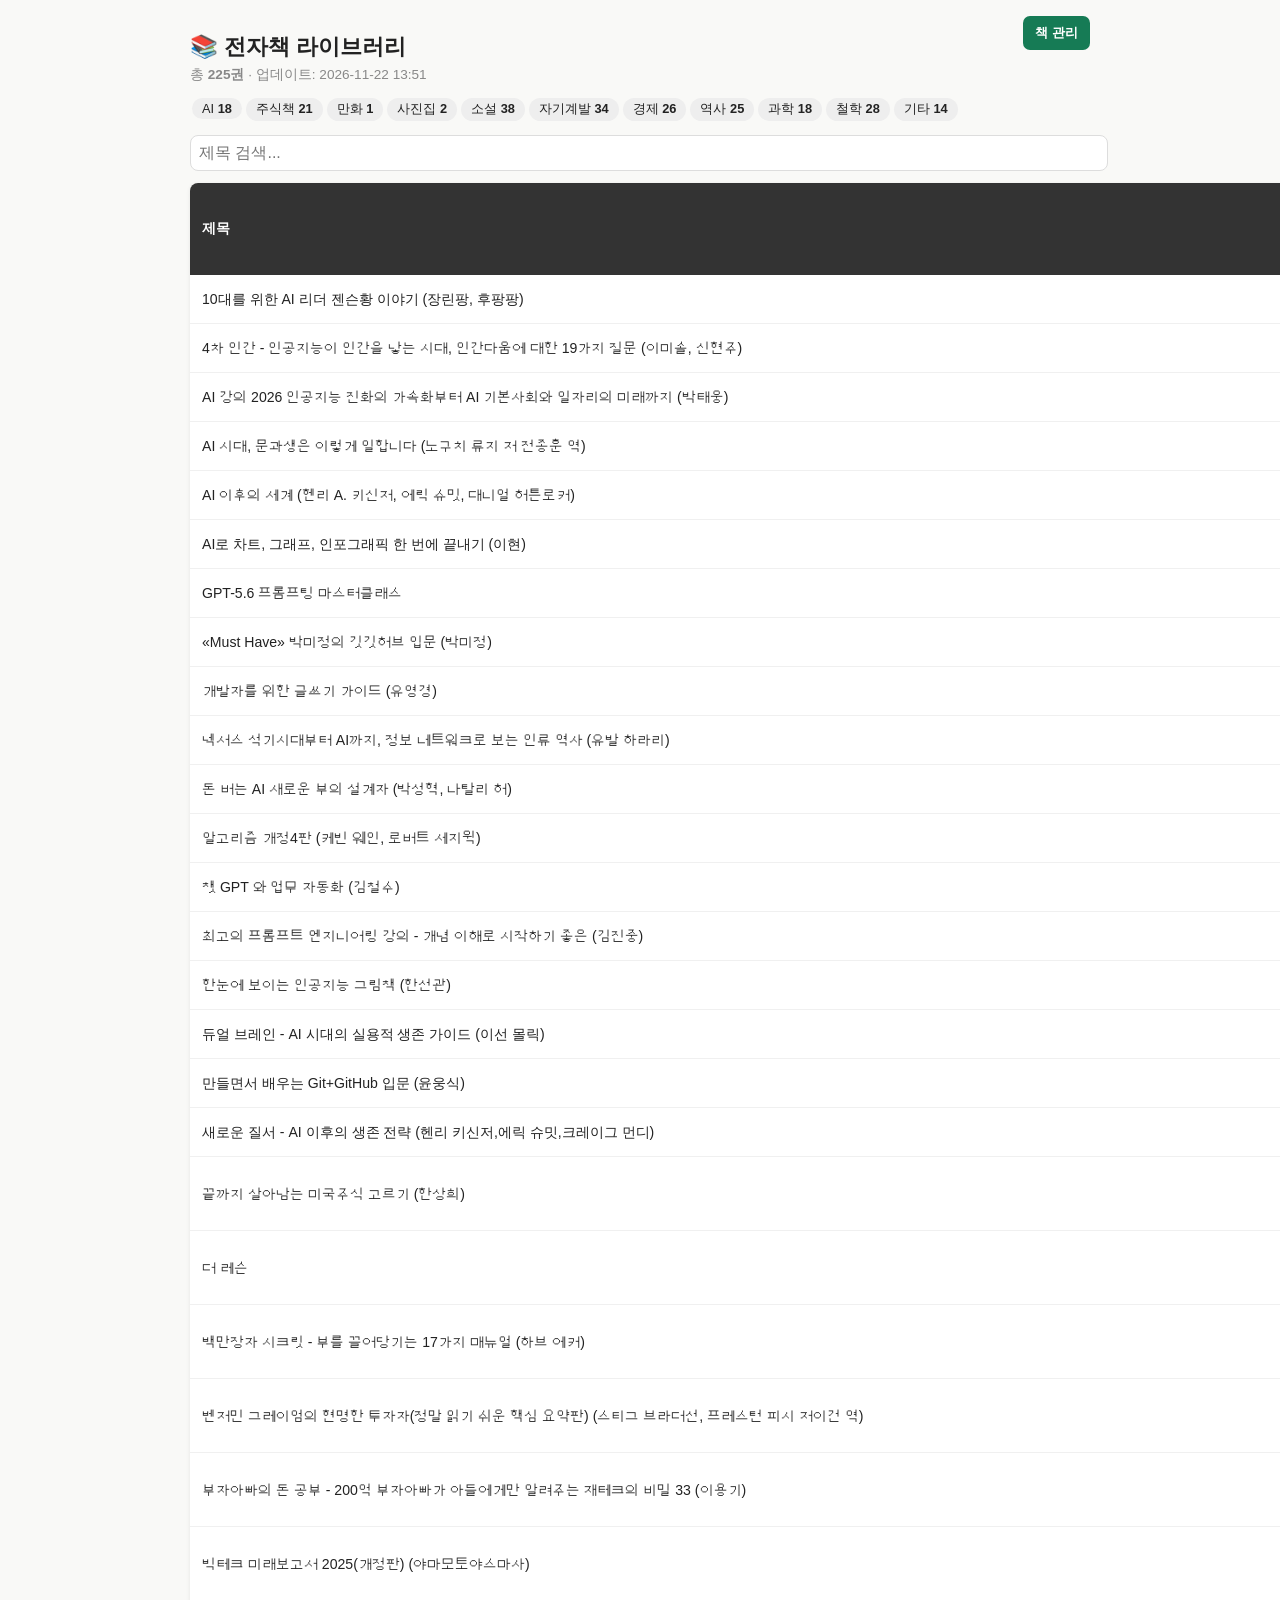
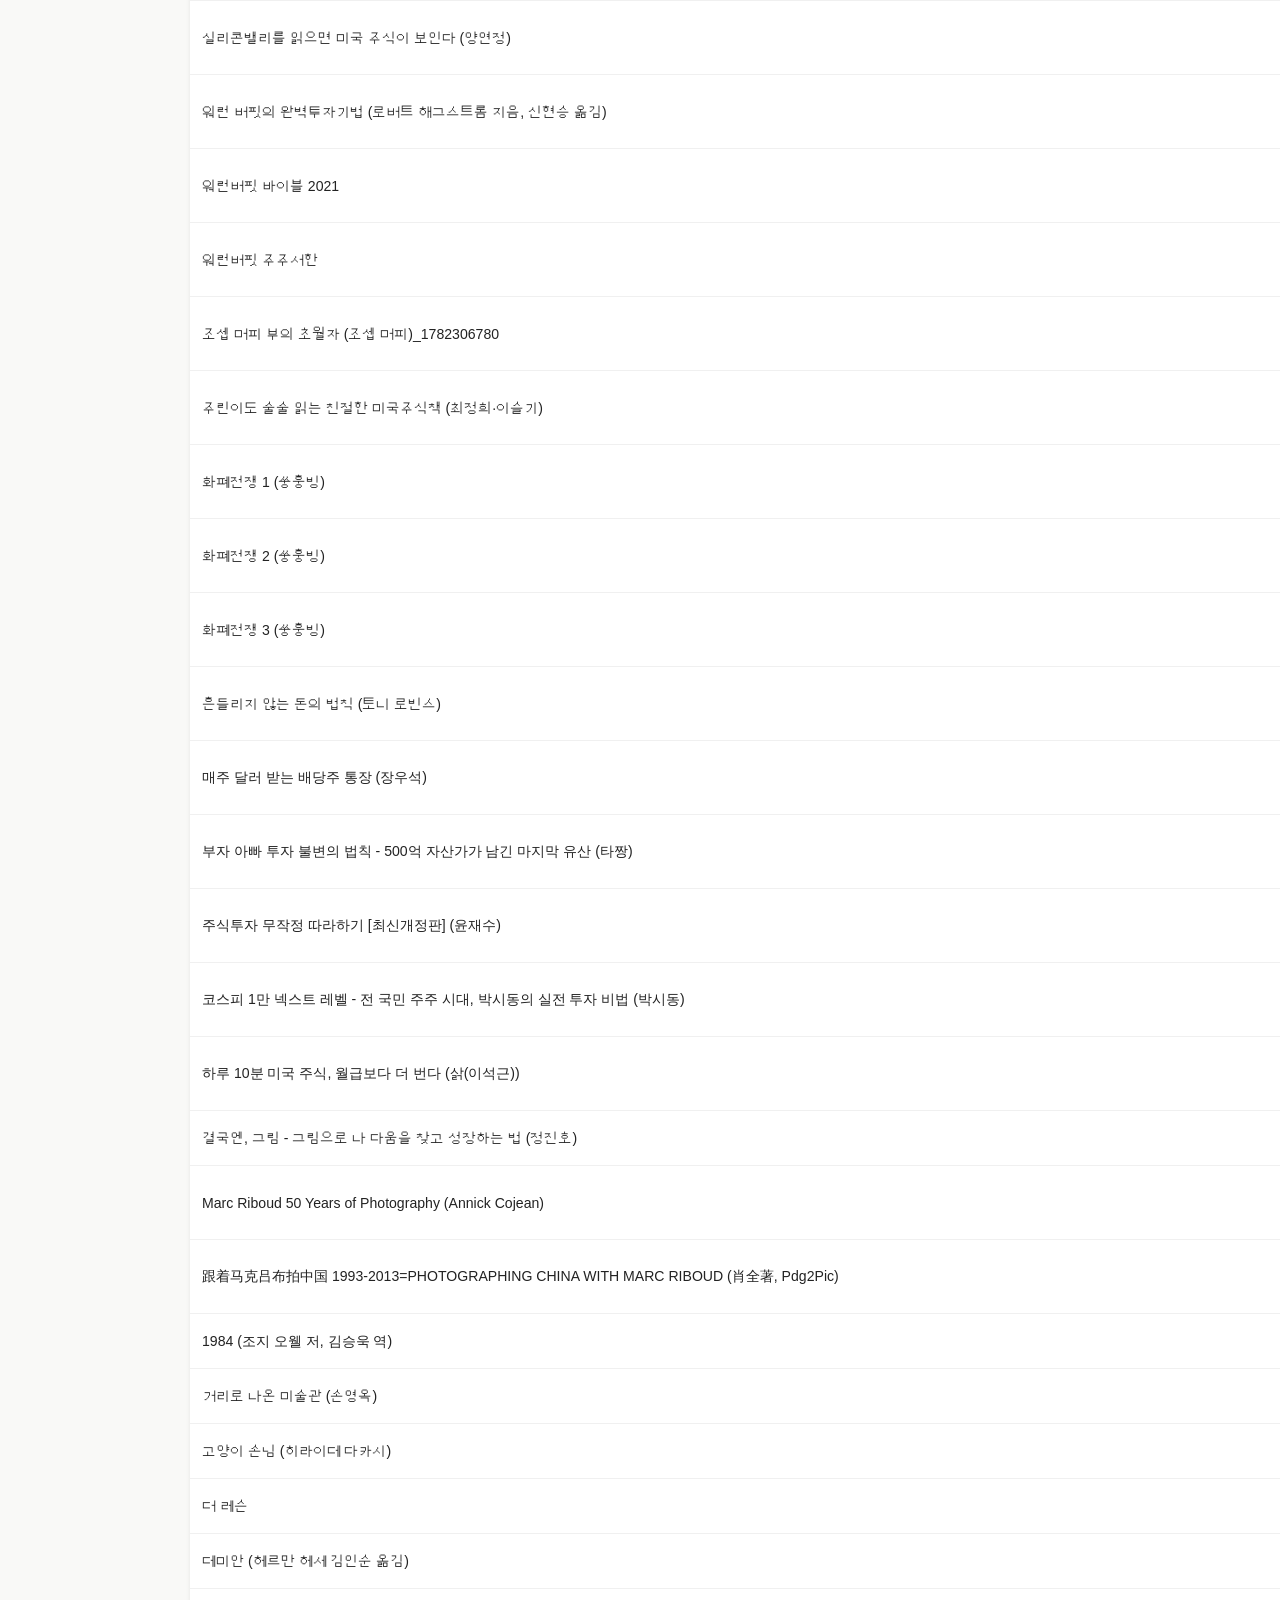
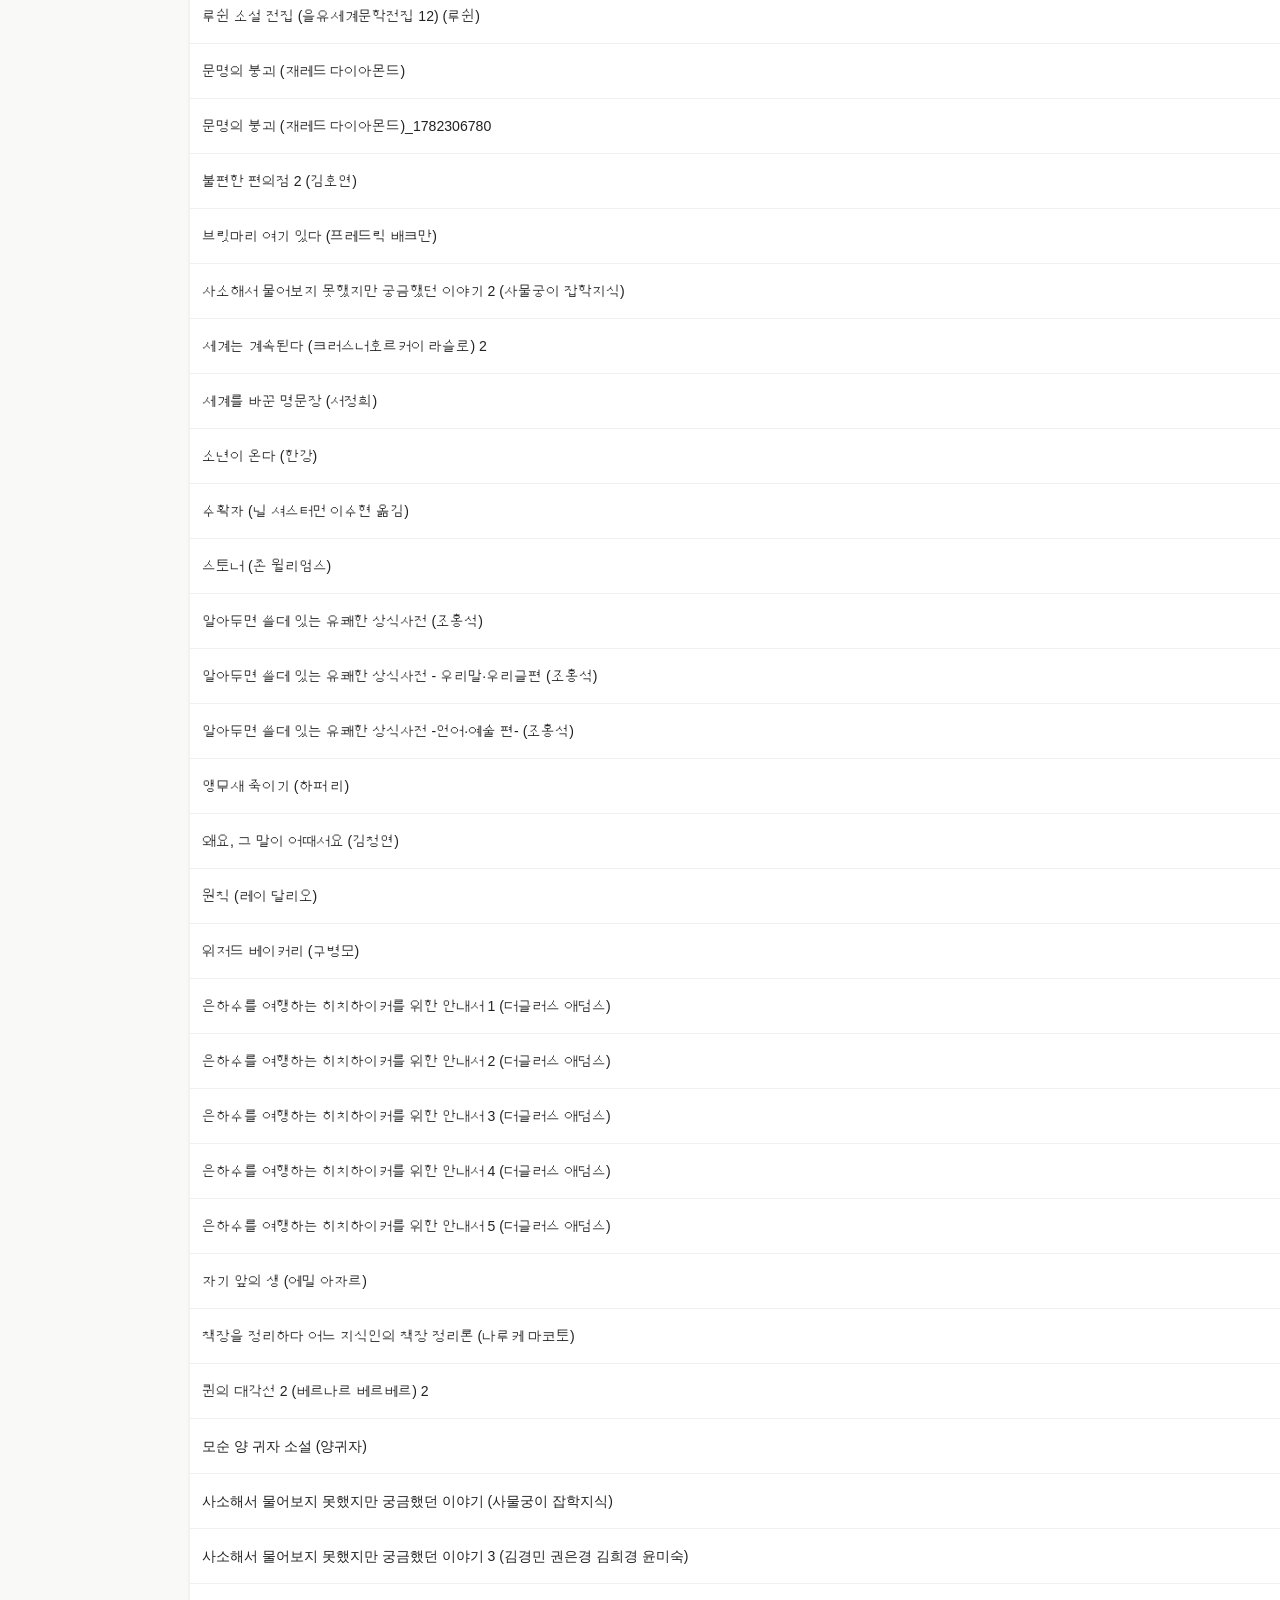
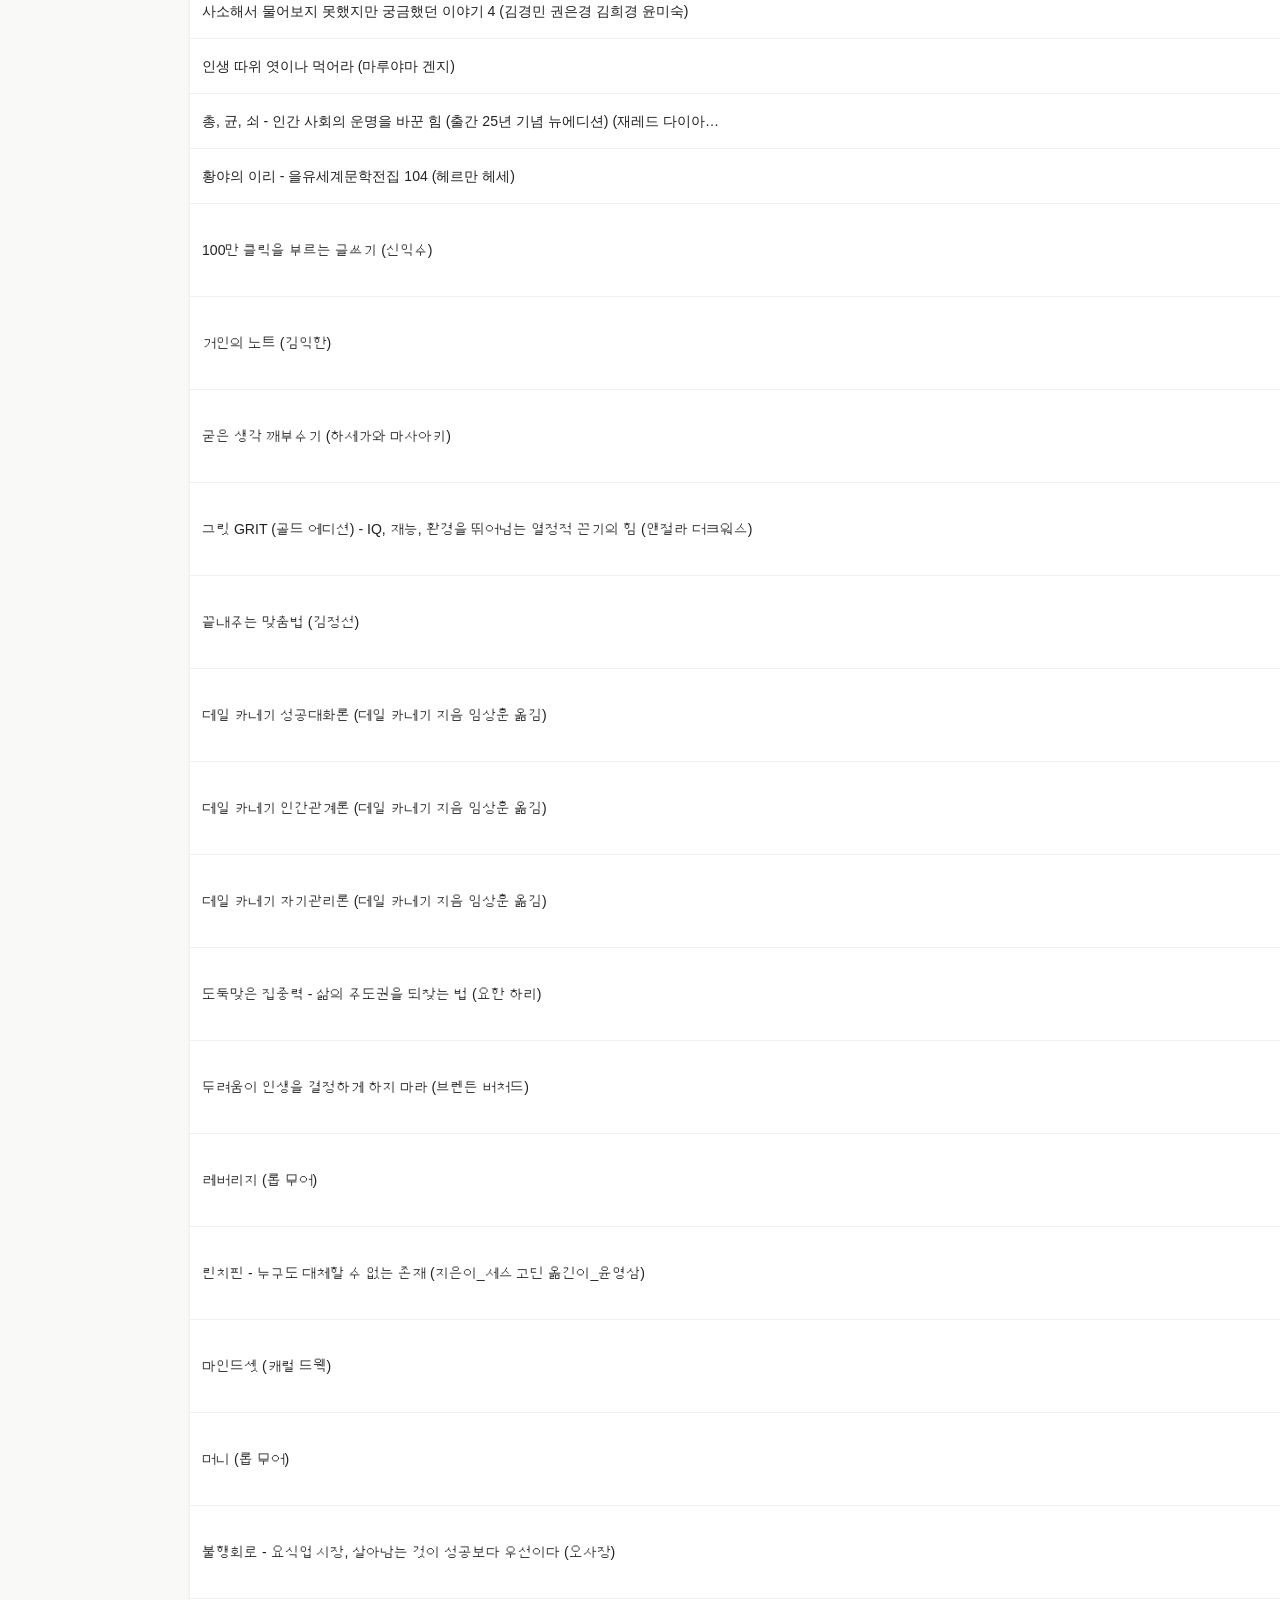
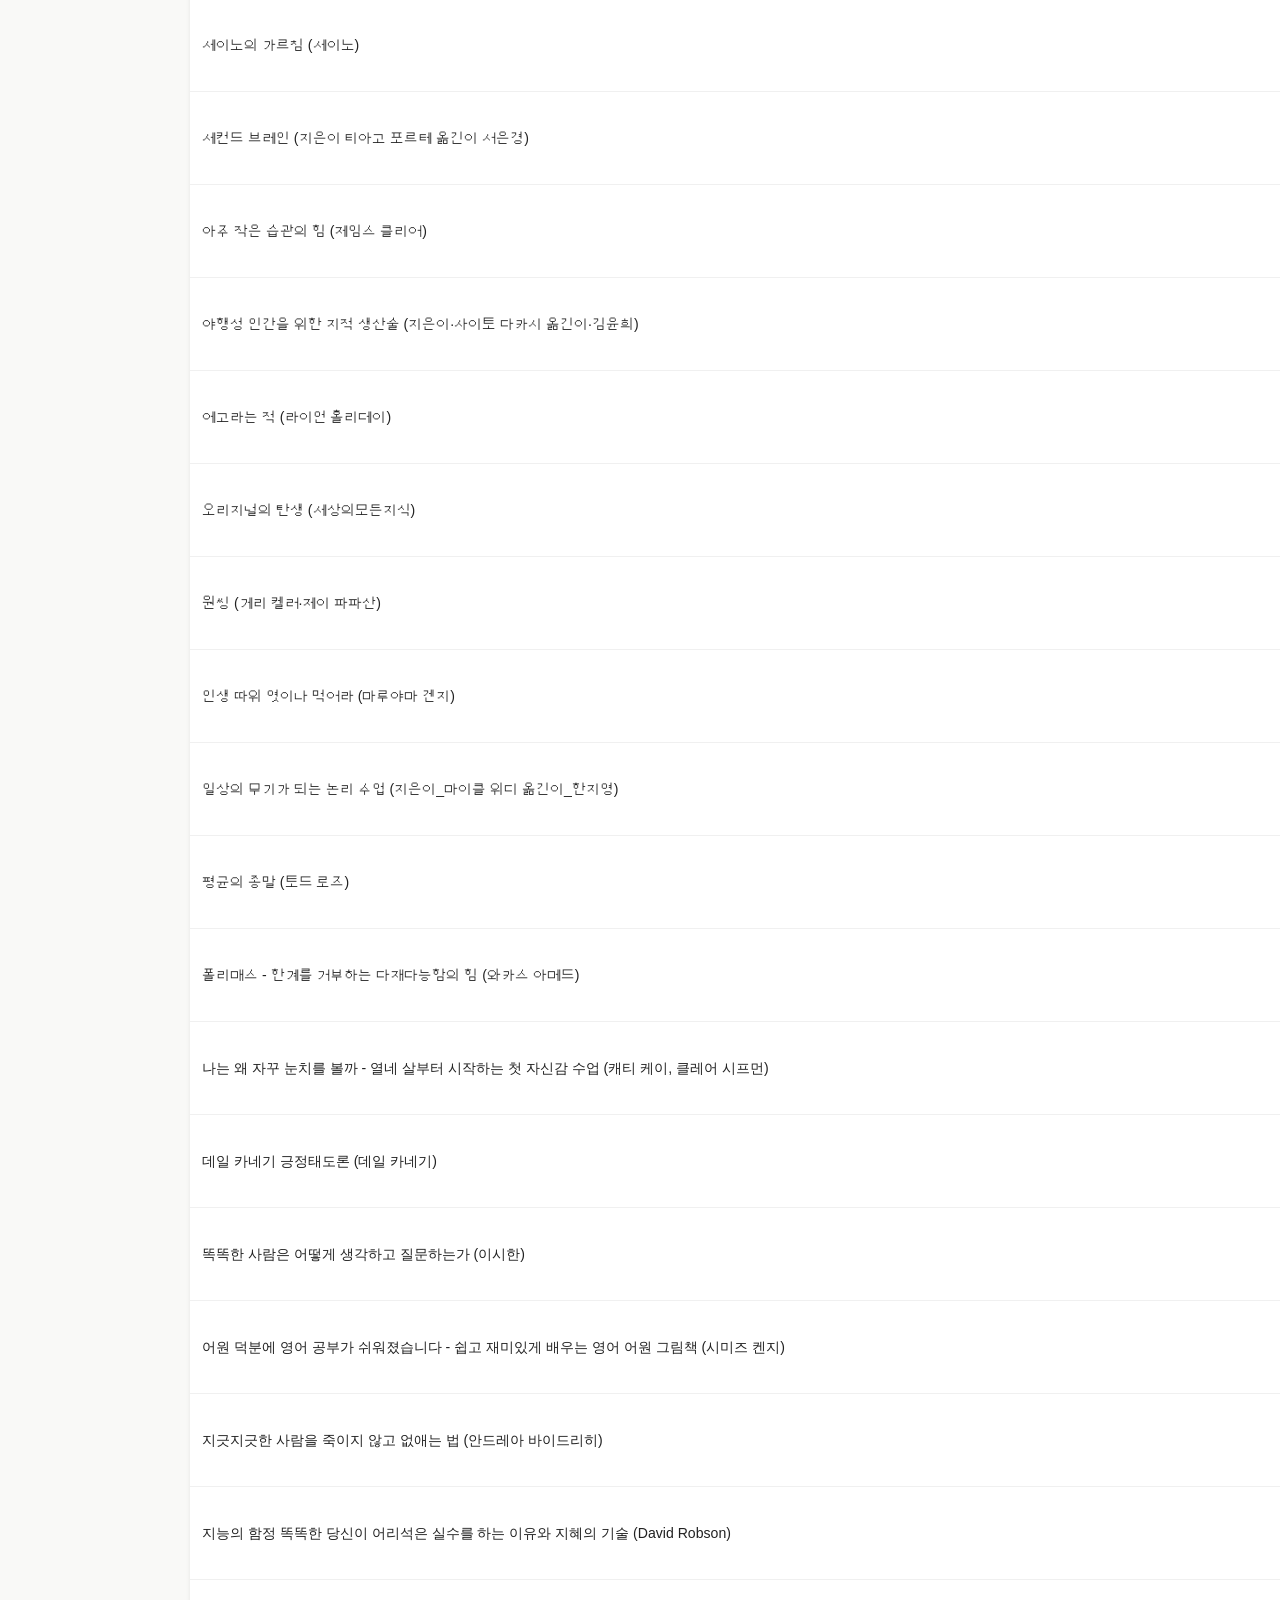
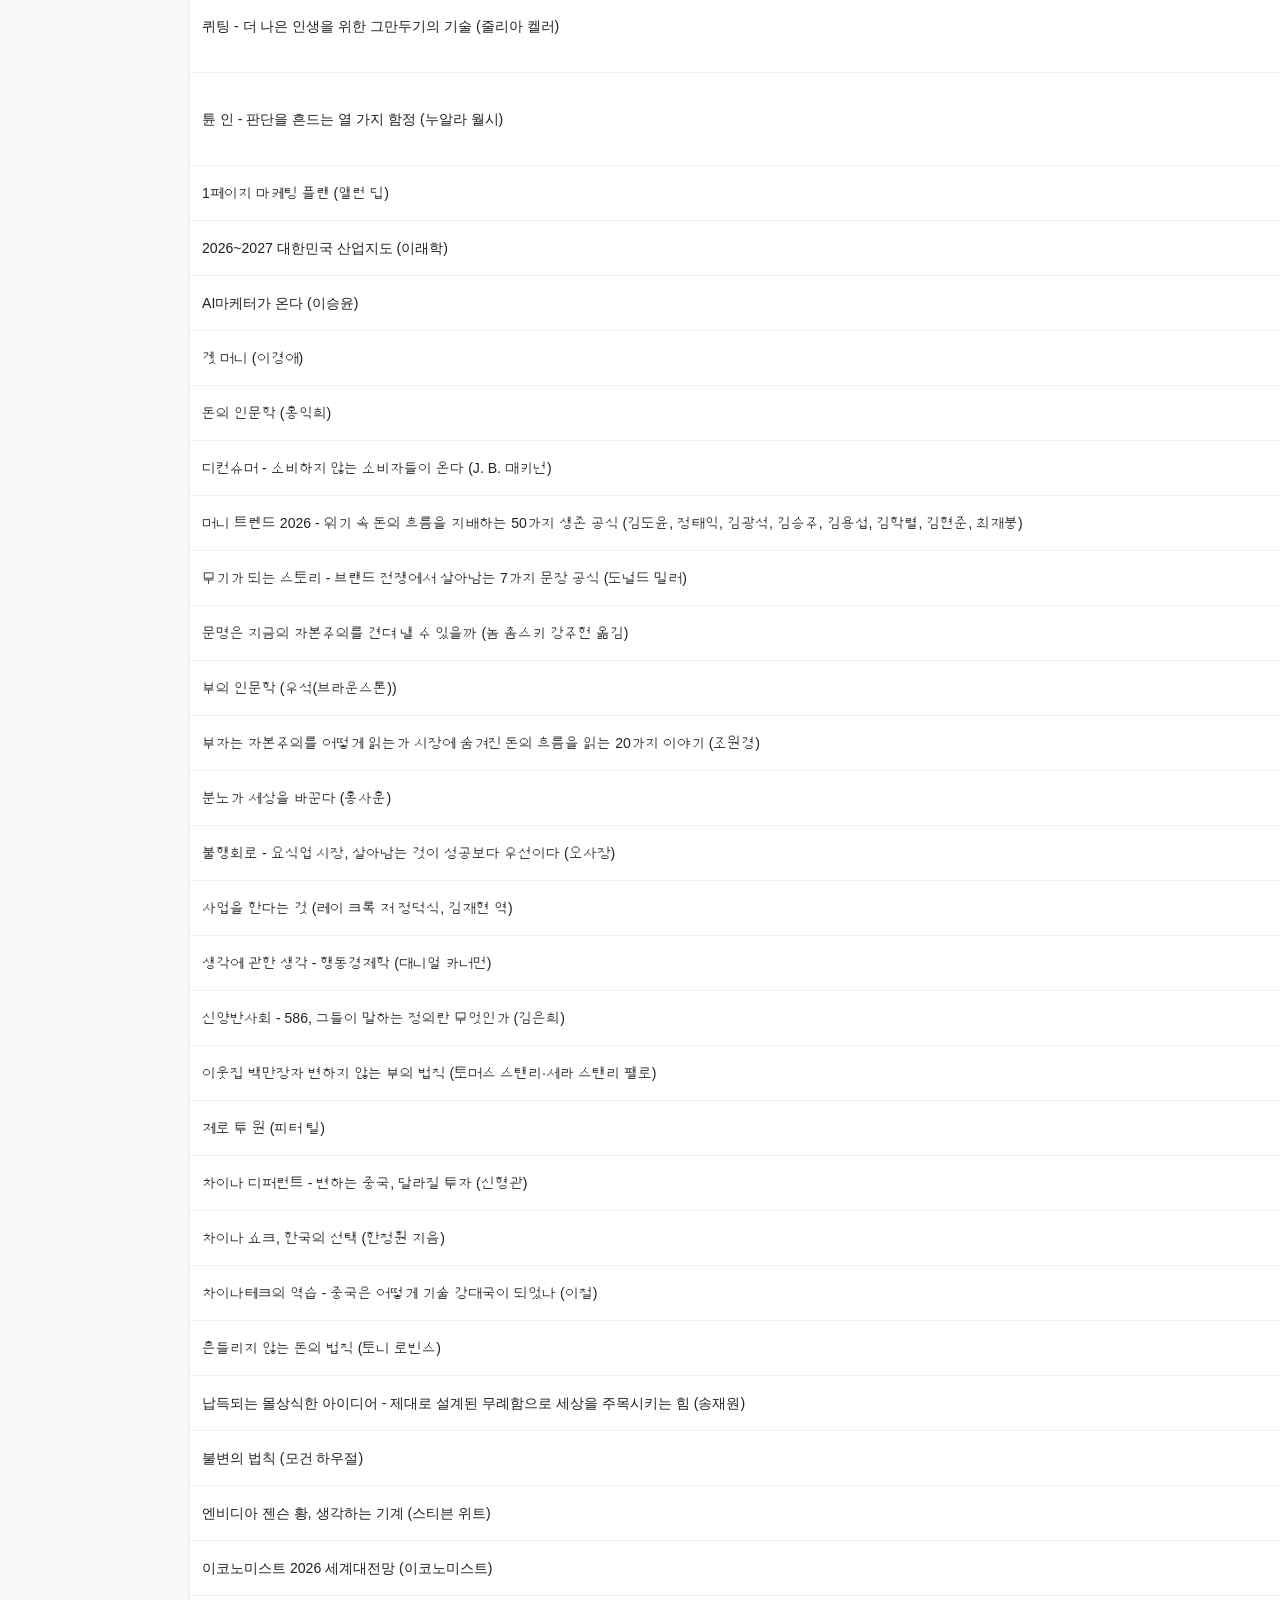
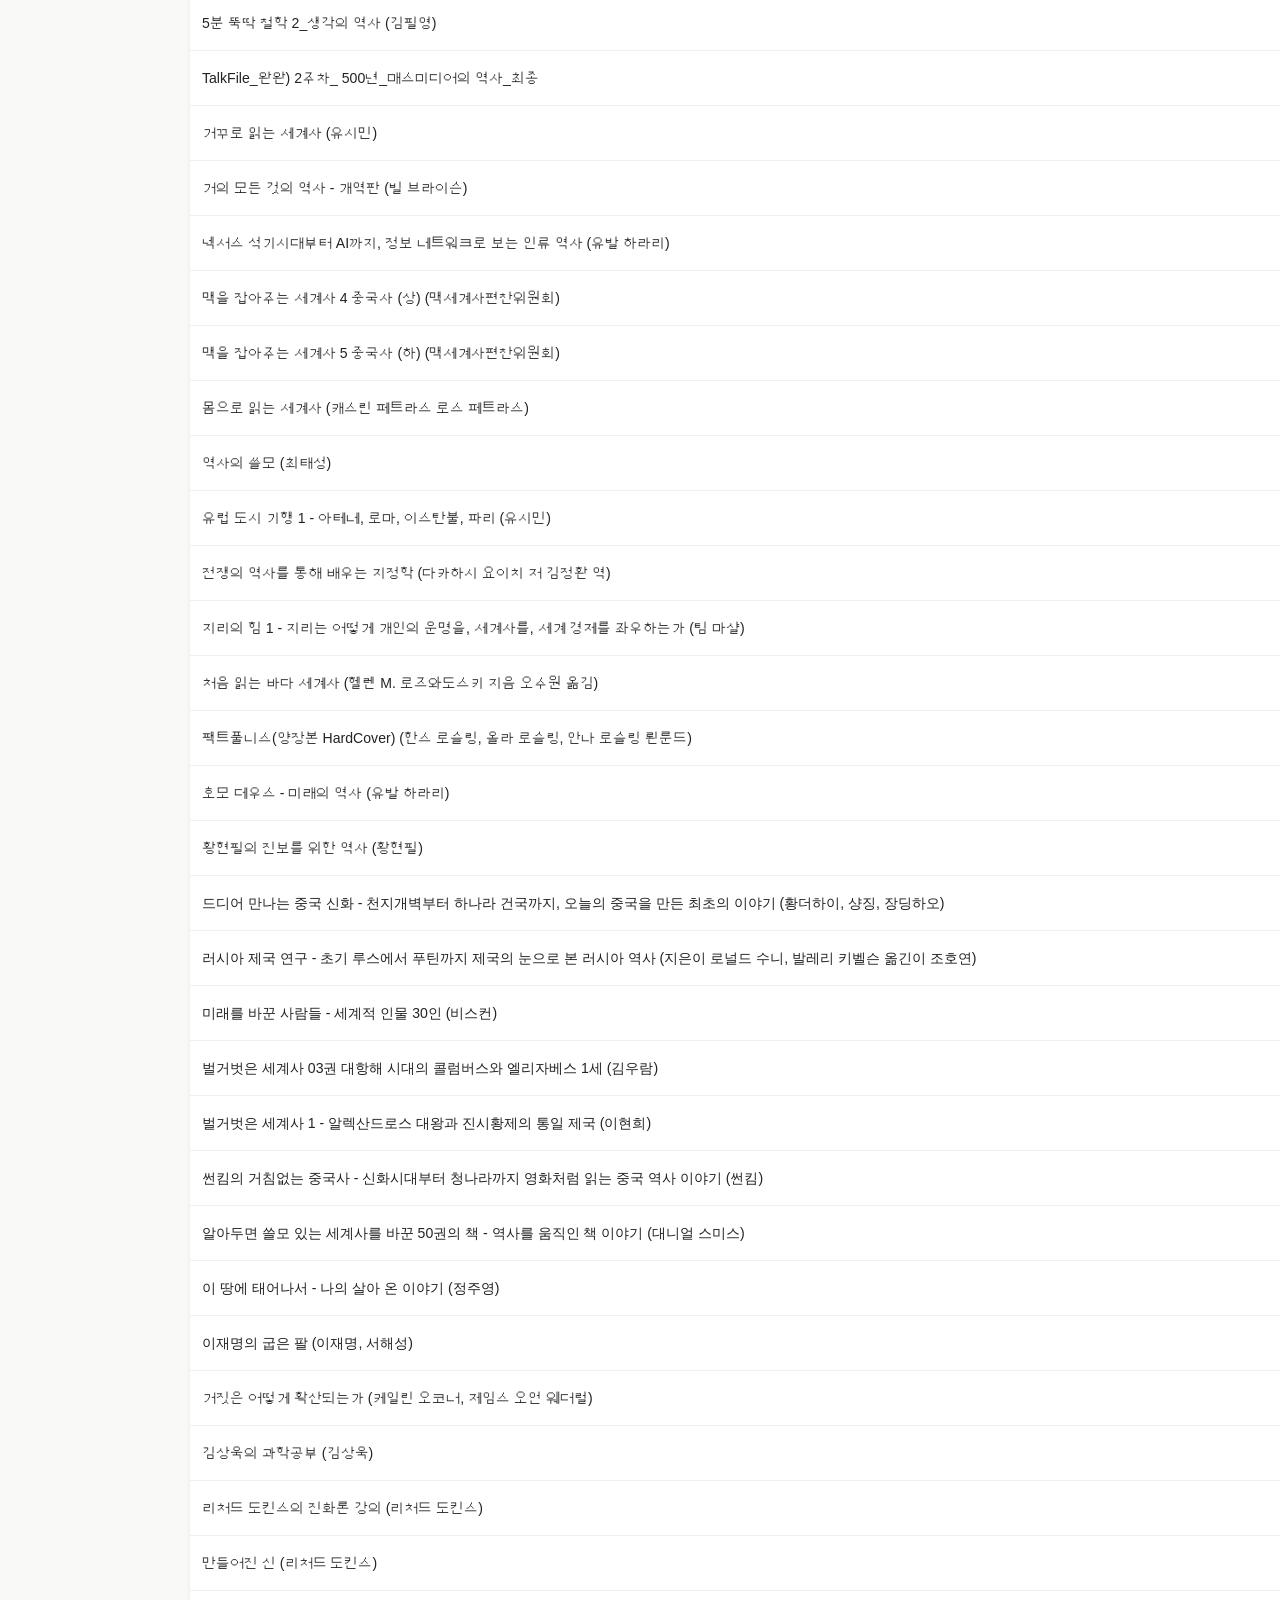
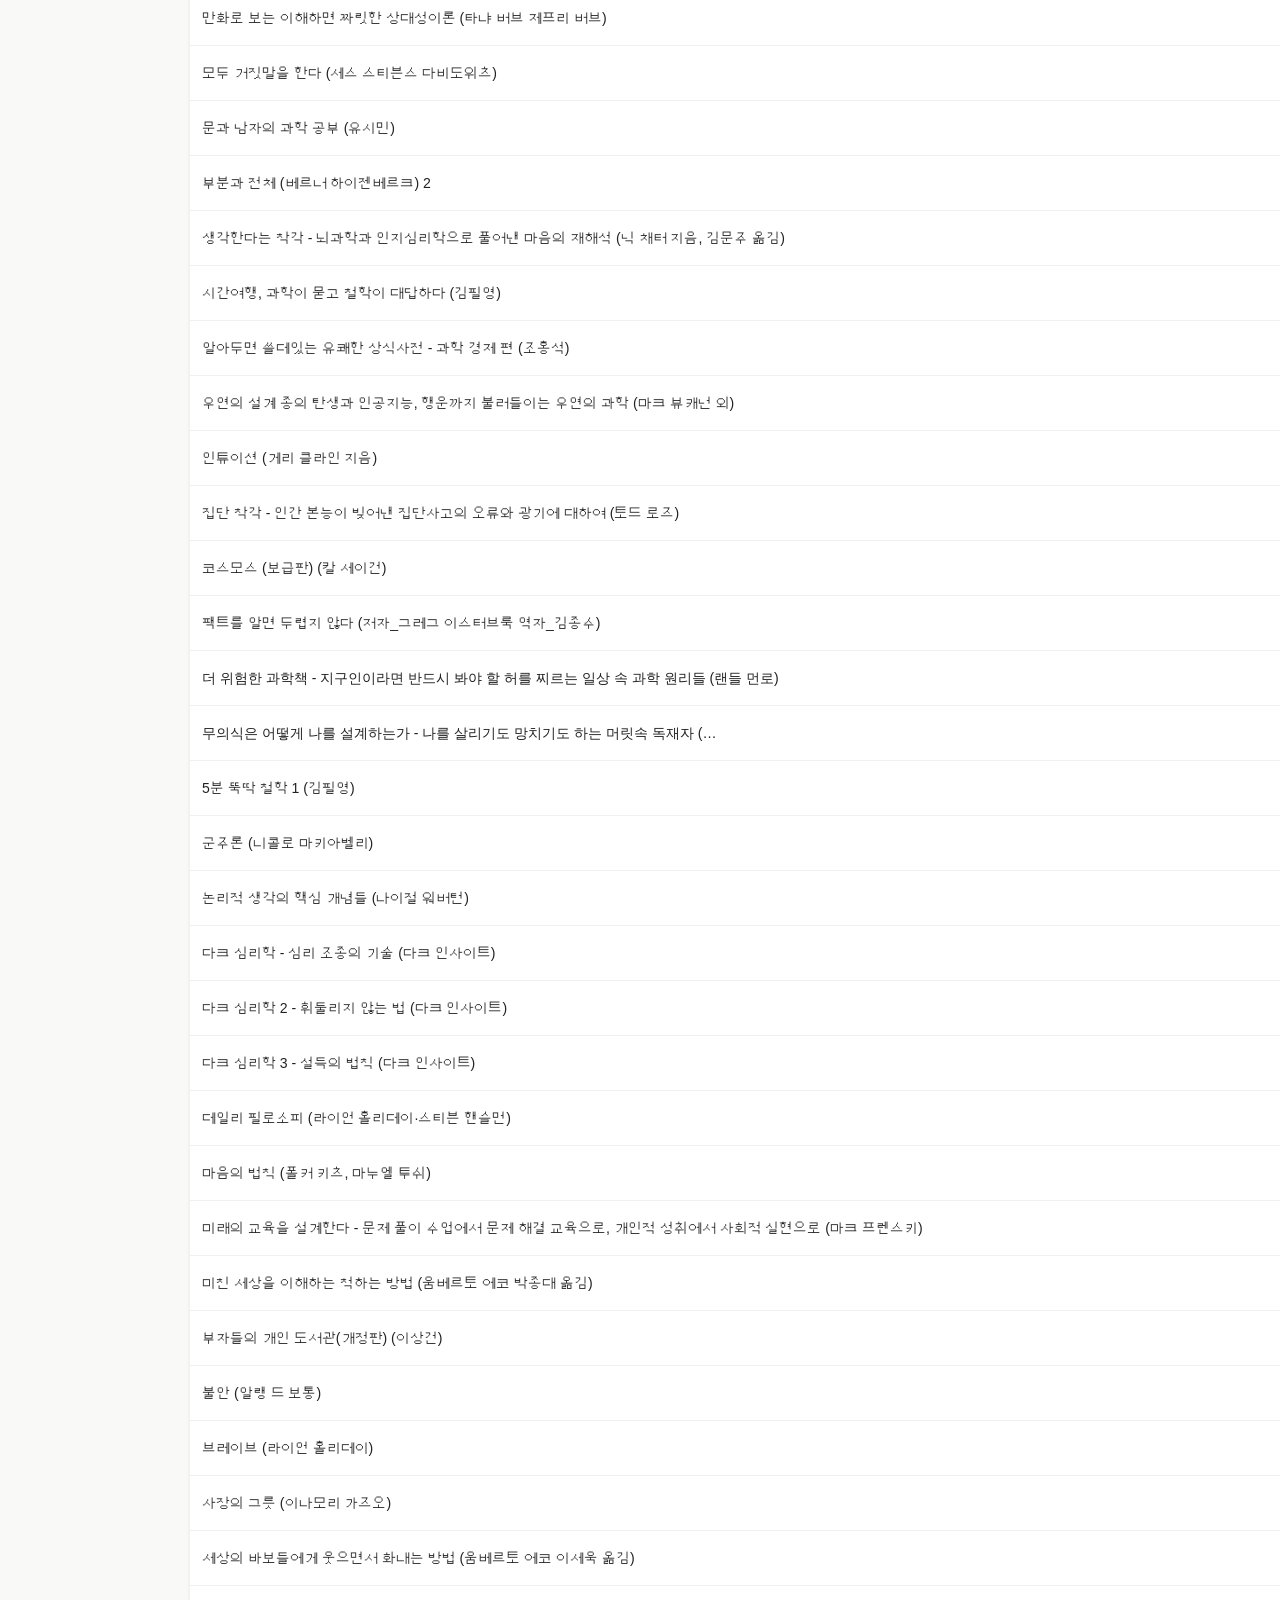
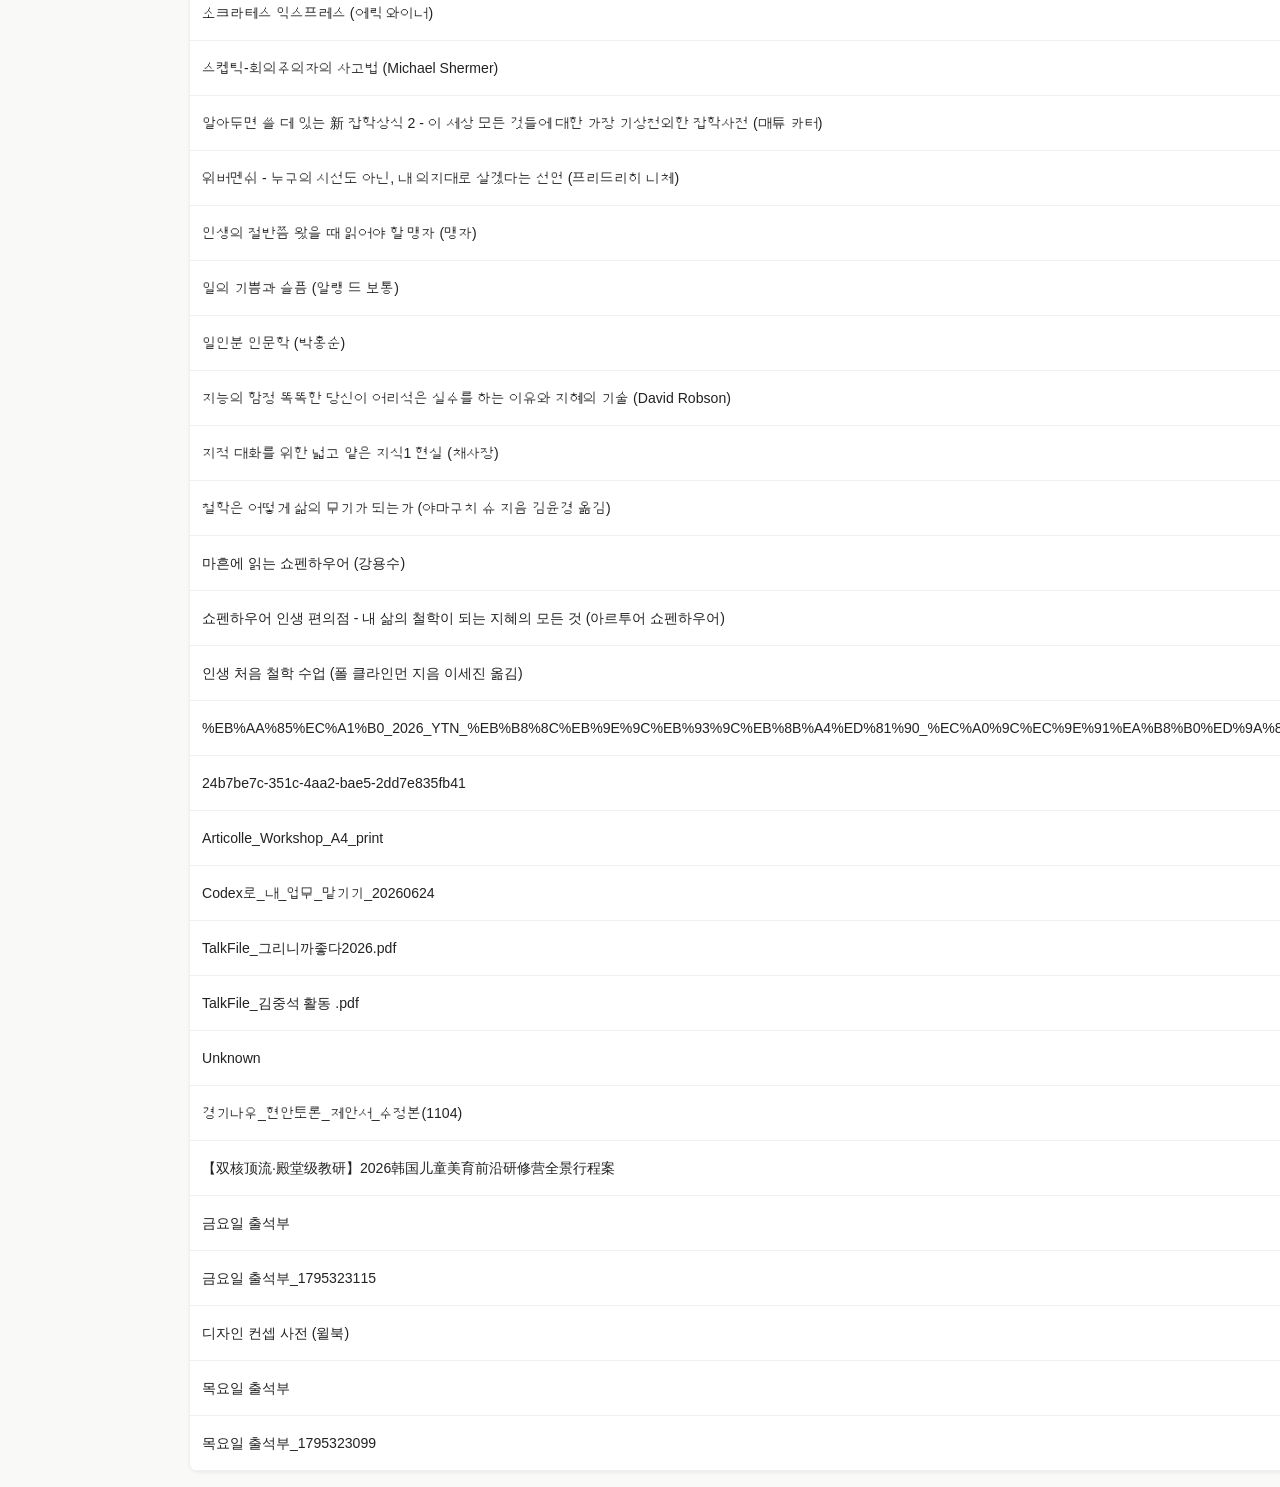
==== commit df45fe07: "sync: ebook library 225권 업데이트 (2026-11-22)" ====
--- a/ebook_library.html
+++ b/ebook_library.html
@@ -20,12 +20,12 @@
 <body>
 <a class="manage" href="http://127.0.0.1:4174" target="_blank" rel="noopener">책 관리</a>
 <h1>📚 전자책 라이브러리</h1>
-<div class="meta">총 <b>224권</b> · 업데이트: 2026-11-22 13:51</div>
-<div><span class="badge">AI <b>18</b></span><span class="badge">주식책 <b>21</b></span><span class="badge">만화 <b>1</b></span><span class="badge">사진집 <b>2</b></span><span class="badge">소설 <b>38</b></span><span class="badge">자기계발 <b>34</b></span><span class="badge">경제 <b>26</b></span><span class="badge">역사 <b>25</b></span><span class="badge">과학 <b>18</b></span><span class="badge">철학 <b>28</b></span><span class="badge">기타 <b>13</b></span></div>
+<div class="meta">총 <b>225권</b> · 업데이트: 2026-11-22 13:51</div>
+<div><span class="badge">AI <b>18</b></span><span class="badge">주식책 <b>21</b></span><span class="badge">만화 <b>1</b></span><span class="badge">사진집 <b>2</b></span><span class="badge">소설 <b>38</b></span><span class="badge">자기계발 <b>34</b></span><span class="badge">경제 <b>26</b></span><span class="badge">역사 <b>25</b></span><span class="badge">과학 <b>18</b></span><span class="badge">철학 <b>28</b></span><span class="badge">기타 <b>14</b></span></div>
 <input type="text" id="q" placeholder="제목 검색..." oninput="filterBooks()">
 <table id="tbl">
   <thead><tr><th>제목</th><th>카테고리</th><th>형식</th><th>크기</th></tr></thead>
-  <tbody><tr><td>10대를 위한 AI 리더 젠슨황 이야기 (장린팡, 후팡팡)</td><td>AI</td><td>EPUB</td><td>20.4 MB</td></tr><tr><td>4차 인간 - 인공지능이 인간을 낳는 시대, 인간다움에 대한 19가지 질문 (이미솔, 신현주)</td><td>AI</td><td>EPUB</td><td>58.9 MB</td></tr><tr><td>AI 강의 2026  인공지능 진화의 가속화부터 AI 기본사회와 일자리의 미래까지 (박태웅)</td><td>AI</td><td>EPUB</td><td>9.5 MB</td></tr><tr><td>AI 시대, 문과생은 이렇게 일합니다 (노구치 류지 저  전종훈 역)</td><td>AI</td><td>EPUB</td><td>34.6 MB</td></tr><tr><td>AI 이후의 세계 (헨리 A. 키신저, 에릭 슈밋, 대니얼 허튼로커)</td><td>AI</td><td>EPUB</td><td>15.9 MB</td></tr><tr><td>AI로 차트, 그래프, 인포그래픽 한 번에 끝내기 (이현)</td><td>AI</td><td>EPUB</td><td>37.0 MB</td></tr><tr><td>GPT-5.6 프롬프팅 마스터클래스</td><td>AI</td><td>EPUB</td><td>0.0 MB</td></tr><tr><td>«Must Have» 박미정의 깃깃허브 입문 (박미정)</td><td>AI</td><td>EPUB</td><td>7.4 MB</td></tr><tr><td>개발자를 위한 글쓰기 가이드 (유영경)</td><td>AI</td><td>EPUB</td><td>9.1 MB</td></tr><tr><td>넥서스  석기시대부터 AI까지, 정보 네트워크로 보는 인류 역사 (유발 하라리)</td><td>AI</td><td>EPUB</td><td>15.6 MB</td></tr><tr><td>돈 버는 AI  새로운 부의 설계자 (박성혁, 나탈리 허)</td><td>AI</td><td>EPUB</td><td>23.5 MB</td></tr><tr><td>알고리즘 개정4판 (케빈 웨인, 로버트 세지윅)</td><td>AI</td><td>EPUB</td><td>1.3 MB</td></tr><tr><td>챗 GPT 와 업무 자동화 (김철수)</td><td>AI</td><td>EPUB</td><td>23.1 MB</td></tr><tr><td>최고의 프롬프트 엔지니어링 강의 - 개념 이해로 시작하기 좋은 (김진중)</td><td>AI</td><td>EPUB</td><td>15.1 MB</td></tr><tr><td>한눈에 보이는 인공지능 그림책 (한선관)</td><td>AI</td><td>EPUB</td><td>33.7 MB</td></tr><tr><td>듀얼 브레인 - AI 시대의 실용적 생존 가이드 (이선 몰릭)</td><td>AI</td><td>EPUB</td><td>60.6 MB</td></tr><tr><td>만들면서 배우는 Git+GitHub 입문 (윤웅식)</td><td>AI</td><td>EPUB</td><td>51.0 MB</td></tr><tr><td>새로운 질서 - AI 이후의 생존 전략 (헨리 키신저,에릭 슈밋,크레이그 먼디)</td><td>AI</td><td>EPUB</td><td>22.5 MB</td></tr><tr><td>끝까지 살아남는 미국주식 고르기 (한상희)</td><td>주식책</td><td>EPUB</td><td>14.1 MB</td></tr><tr><td>더 레슨</td><td>주식책</td><td>EPUB</td><td>4.1 MB</td></tr><tr><td>백만장자 시크릿 - 부를 끌어당기는 17가지 매뉴얼 (하브 에커)</td><td>주식책</td><td>EPUB</td><td>52.2 MB</td></tr><tr><td>벤저민 그레이엄의 현명한 투자자(정말 읽기 쉬운 핵심 요약판) (스티그 브라더선, 프레스턴 피시 저이건 역)</td><td>주식책</td><td>EPUB</td><td>8.0 MB</td></tr><tr><td>부자아빠의 돈 공부 - 200억 부자아빠가 아들에게만 알려주는 재테크의 비밀 33 (이용기)</td><td>주식책</td><td>EPUB</td><td>18.0 MB</td></tr><tr><td>빅테크 미래보고서 2025(개정판) (야마모토야스마사)</td><td>주식책</td><td>EPUB</td><td>8.5 MB</td></tr><tr><td>실리콘밸리를 읽으면 미국 주식이 보인다 (양연정)</td><td>주식책</td><td>EPUB</td><td>3.2 MB</td></tr><tr><td>워런 버핏의 완벽투자기법 (로버트 해그스트롬 지음, 신현승 옮김)</td><td>주식책</td><td>EPUB</td><td>15.5 MB</td></tr><tr><td>워런버핏 바이블 2021</td><td>주식책</td><td>EPUB</td><td>58.0 MB</td></tr><tr><td>워런버핏 주주서한</td><td>주식책</td><td>EPUB</td><td>5.7 MB</td></tr><tr><td>조셉 머피 부의 초월자 (조셉 머피)_1782306780</td><td>주식책</td><td>EPUB</td><td>19.4 MB</td></tr><tr><td>주린이도 술술 읽는 친절한 미국주식책 (최정희·이슬기)</td><td>주식책</td><td>EPUB</td><td>8.4 MB</td></tr><tr><td>화폐전쟁 1 (쑹훙빙)</td><td>주식책</td><td>EPUB</td><td>5.5 MB</td></tr><tr><td>화폐전쟁 2 (쑹훙빙)</td><td>주식책</td><td>EPUB</td><td>9.9 MB</td></tr><tr><td>화폐전쟁 3 (쑹훙빙)</td><td>주식책</td><td>EPUB</td><td>12.5 MB</td></tr><tr><td>흔들리지 않는 돈의 법칙 (토니 로빈스)</td><td>주식책</td><td>EPUB</td><td>6.0 MB</td></tr><tr><td>매주 달러 받는 배당주 통장 (장우석)</td><td>주식책</td><td>EPUB</td><td>64.9 MB</td></tr><tr><td>부자 아빠 투자 불변의 법칙 - 500억 자산가가 남긴 마지막 유산 (타짱)</td><td>주식책</td><td>EPUB</td><td>68.8 MB</td></tr><tr><td>주식투자 무작정 따라하기 [최신개정판] (윤재수)</td><td>주식책</td><td>EPUB</td><td>36.5 MB</td></tr><tr><td>코스피 1만 넥스트 레벨 - 전 국민 주주 시대, 박시동의 실전 투자 비법 (박시동)</td><td>주식책</td><td>EPUB</td><td>25.5 MB</td></tr><tr><td>하루 10분 미국 주식, 월급보다 더 번다 (삵(이석근))</td><td>주식책</td><td>EPUB</td><td>36.2 MB</td></tr><tr><td>결국엔, 그림 - 그림으로 나 다움을 찾고 성장하는 법 (정진호)</td><td>만화</td><td>EPUB</td><td>6.5 MB</td></tr><tr><td>Marc Riboud 50 Years of Photography (Annick Cojean)</td><td>사진집</td><td>PDF</td><td>14.0 MB</td></tr><tr><td>跟着马克吕布拍中国 1993-2013=PHOTOGRAPHING CHINA WITH MARC RIBOUD (肖全著, Pdg2Pic)</td><td>사진집</td><td>PDF</td><td>45.1 MB</td></tr><tr><td>1984 (조지 오웰 저, 김승욱 역)</td><td>소설</td><td>EPUB</td><td>14.7 MB</td></tr><tr><td>거리로 나온 미술관 (손영옥)</td><td>소설</td><td>EPUB</td><td>37.9 MB</td></tr><tr><td>고양이 손님 (히라이데 다카시)</td><td>소설</td><td>EPUB</td><td>13.1 MB</td></tr><tr><td>더 레슨</td><td>소설</td><td>EPUB</td><td>4.1 MB</td></tr><tr><td>데미안 (헤르만 헤세  김인순 옮김)</td><td>소설</td><td>EPUB</td><td>14.5 MB</td></tr><tr><td>루쉰 소설 전집 (을유세계문학전집 12) (루쉰)</td><td>소설</td><td>EPUB</td><td>1.8 MB</td></tr><tr><td>문명의 붕괴 (재레드 다이아몬드)</td><td>소설</td><td>EPUB</td><td>32.7 MB</td></tr><tr><td>문명의 붕괴 (재레드 다이아몬드)_1782306780</td><td>소설</td><td>EPUB</td><td>32.7 MB</td></tr><tr><td>불편한 편의점 2 (김호연)</td><td>소설</td><td>EPUB</td><td>37.3 MB</td></tr><tr><td>브릿마리 여기 있다 (프레드릭 배크만)</td><td>소설</td><td>EPUB</td><td>18.1 MB</td></tr><tr><td>사소해서 물어보지 못했지만 궁금했던 이야기 2 (사물궁이 잡학지식)</td><td>소설</td><td>EPUB</td><td>12.7 MB</td></tr><tr><td>세계는 계속된다 (크러스너호르커이 라슬로) 2</td><td>소설</td><td>EPUB</td><td>3.1 MB</td></tr><tr><td>세계를 바꾼 명문장 (서정희)</td><td>소설</td><td>EPUB</td><td>22.0 MB</td></tr><tr><td>소년이 온다 (한강)</td><td>소설</td><td>EPUB</td><td>11.3 MB</td></tr><tr><td>수확자 (닐 셔스터먼  이수현 옮김)</td><td>소설</td><td>EPUB</td><td>23.2 MB</td></tr><tr><td>스토너 (존 윌리엄스)</td><td>소설</td><td>EPUB</td><td>14.2 MB</td></tr><tr><td>알아두면 쓸데 있는 유쾌한 상식사전 (조홍석)</td><td>소설</td><td>EPUB</td><td>48.8 MB</td></tr><tr><td>알아두면 쓸데 있는 유쾌한 상식사전 - 우리말·우리글편 (조홍석)</td><td>소설</td><td>EPUB</td><td>119.2 MB</td></tr><tr><td>알아두면 쓸데 있는 유쾌한 상식사전 -언어·예술 편- (조홍석)</td><td>소설</td><td>EPUB</td><td>74.3 MB</td></tr><tr><td>앵무새 죽이기 (하퍼 리)</td><td>소설</td><td>EPUB</td><td>14.9 MB</td></tr><tr><td>왜요, 그 말이 어때서요 (김청연)</td><td>소설</td><td>EPUB</td><td>27.5 MB</td></tr><tr><td>원칙 (레이 달리오)</td><td>소설</td><td>EPUB</td><td>17.0 MB</td></tr><tr><td>위저드 베이커리 (구병모)</td><td>소설</td><td>EPUB</td><td>9.2 MB</td></tr><tr><td>은하수를 여행하는 히치하이커를 위한 안내서 1 (더글러스 애덤스)</td><td>소설</td><td>EPUB</td><td>9.3 MB</td></tr><tr><td>은하수를 여행하는 히치하이커를 위한 안내서 2 (더글러스 애덤스)</td><td>소설</td><td>EPUB</td><td>9.2 MB</td></tr><tr><td>은하수를 여행하는 히치하이커를 위한 안내서 3 (더글러스 애덤스)</td><td>소설</td><td>EPUB</td><td>9.2 MB</td></tr><tr><td>은하수를 여행하는 히치하이커를 위한 안내서 4 (더글러스 애덤스)</td><td>소설</td><td>EPUB</td><td>9.4 MB</td></tr><tr><td>은하수를 여행하는 히치하이커를 위한 안내서 5 (더글러스 애덤스)</td><td>소설</td><td>EPUB</td><td>9.2 MB</td></tr><tr><td>자기 앞의 생 (에밀 아자르)</td><td>소설</td><td>EPUB</td><td>7.5 MB</td></tr><tr><td>책장을 정리하다 어느 지식인의 책장 정리론 (나루케 마코토)</td><td>소설</td><td>EPUB</td><td>14.5 MB</td></tr><tr><td>퀸의 대각선 2 (베르나르 베르베르) 2</td><td>소설</td><td>EPUB</td><td>3.9 MB</td></tr><tr><td>모순 양 귀자 소설 (양귀자)</td><td>소설</td><td>EPUB</td><td>1.1 MB</td></tr><tr><td>사소해서 물어보지 못했지만 궁금했던 이야기 (사물궁이 잡학지식)</td><td>소설</td><td>EPUB</td><td>42.1 MB</td></tr><tr><td>사소해서 물어보지 못했지만 궁금했던 이야기 3 (김경민 권은경 김희경 윤미숙)</td><td>소설</td><td>EPUB</td><td>30.6 MB</td></tr><tr><td>사소해서 물어보지 못했지만 궁금했던 이야기 4 (김경민 권은경 김희경 윤미숙)</td><td>소설</td><td>EPUB</td><td>31.1 MB</td></tr><tr><td>인생 따위 엿이나 먹어라 (마루야마 겐지)</td><td>소설</td><td>EPUB</td><td>11.6 MB</td></tr><tr><td>총, 균, 쇠 - 인간 사회의 운명을 바꾼 힘 (출간 25년 기념 뉴에디션) (재레드 다이아…</td><td>소설</td><td>EPUB</td><td>39.6 MB</td></tr><tr><td>황야의 이리 - 을유세계문학전집 104 (헤르만 헤세)</td><td>소설</td><td>EPUB</td><td>2.3 MB</td></tr><tr><td>100만 클릭을 부르는 글쓰기 (신익수)</td><td>자기계발</td><td>EPUB</td><td>19.1 MB</td></tr><tr><td>거인의 노트 (김익한)</td><td>자기계발</td><td>EPUB</td><td>22.3 MB</td></tr><tr><td>굳은 생각 깨부수기 (하세가와 마사아키)</td><td>자기계발</td><td>EPUB</td><td>31.9 MB</td></tr><tr><td>그릿 GRIT (골드 에디션) - IQ, 재능, 환경을 뛰어넘는 열정적 끈기의 힘 (앤절라 더크워스)</td><td>자기계발</td><td>EPUB</td><td>11.0 MB</td></tr><tr><td>끝내주는 맞춤법 (김정선)</td><td>자기계발</td><td>EPUB</td><td>37.8 MB</td></tr><tr><td>데일 카네기 성공대화론 (데일 카네기 지음  임상훈 옮김)</td><td>자기계발</td><td>EPUB</td><td>28.4 MB</td></tr><tr><td>데일 카네기 인간관계론 (데일 카네기 지음  임상훈 옮김)</td><td>자기계발</td><td>EPUB</td><td>29.4 MB</td></tr><tr><td>데일 카네기 자기관리론 (데일 카네기 지음  임상훈 옮김)</td><td>자기계발</td><td>EPUB</td><td>30.5 MB</td></tr><tr><td>도둑맞은 집중력 - 삶의 주도권을 되찾는 법 (요한 하리)</td><td>자기계발</td><td>EPUB</td><td>34.3 MB</td></tr><tr><td>두려움이 인생을 결정하게 하지 마라 (브렌든 버처드)</td><td>자기계발</td><td>EPUB</td><td>13.1 MB</td></tr><tr><td>레버리지 (롭 무어)</td><td>자기계발</td><td>EPUB</td><td>25.2 MB</td></tr><tr><td>린치핀 - 누구도 대체할 수 없는 존재 (지은이_세스 고딘 옮긴이_윤영삼)</td><td>자기계발</td><td>EPUB</td><td>29.0 MB</td></tr><tr><td>마인드셋 (캐럴 드웩)</td><td>자기계발</td><td>EPUB</td><td>15.0 MB</td></tr><tr><td>머니 (롭 무어)</td><td>자기계발</td><td>EPUB</td><td>20.5 MB</td></tr><tr><td>불행회로 - 요식업 시장, 살아남는 것이 성공보다 우선이다 (오사장)</td><td>자기계발</td><td>EPUB</td><td>17.4 MB</td></tr><tr><td>세이노의 가르침 (세이노)</td><td>자기계발</td><td>EPUB</td><td>22.9 MB</td></tr><tr><td>세컨드 브레인 (지은이 티아고 포르테 옮긴이 서은경)</td><td>자기계발</td><td>EPUB</td><td>21.8 MB</td></tr><tr><td>아주 작은 습관의 힘 (제임스 클리어)</td><td>자기계발</td><td>EPUB</td><td>13.6 MB</td></tr><tr><td>야행성 인간을 위한 지적 생산술 (지은이·사이토 다카시  옮긴이·김윤희)</td><td>자기계발</td><td>EPUB</td><td>29.3 MB</td></tr><tr><td>에고라는 적 (라이언 홀리데이)</td><td>자기계발</td><td>EPUB</td><td>20.8 MB</td></tr><tr><td>오리지널의 탄생 (세상의모든지식)</td><td>자기계발</td><td>EPUB</td><td>52.1 MB</td></tr><tr><td>원씽 (게리 켈러·제이 파파산)</td><td>자기계발</td><td>EPUB</td><td>12.4 MB</td></tr><tr><td>인생 따위 엿이나 먹어라 (마루야마 겐지)</td><td>자기계발</td><td>EPUB</td><td>11.7 MB</td></tr><tr><td>일상의 무기가 되는 논리 수업 (지은이_마이클 위디 옮긴이_한지영)</td><td>자기계발</td><td>EPUB</td><td>7.8 MB</td></tr><tr><td>평균의 종말 (토드 로즈)</td><td>자기계발</td><td>EPUB</td><td>15.7 MB</td></tr><tr><td>폴리매스 - 한계를 거부하는 다재다능함의 힘 (와카스 아메드)</td><td>자기계발</td><td>EPUB</td><td>16.5 MB</td></tr><tr><td>나는 왜 자꾸 눈치를 볼까 - 열네 살부터 시작하는 첫 자신감 수업 (캐티 케이, 클레어 시프먼)</td><td>자기계발</td><td>PDF</td><td>33.6 MB</td></tr><tr><td>데일 카네기 긍정태도론 (데일 카네기)</td><td>자기계발</td><td>EPUB</td><td>31.8 MB</td></tr><tr><td>똑똑한 사람은 어떻게 생각하고 질문하는가 (이시한)</td><td>자기계발</td><td>EPUB</td><td>82.9 MB</td></tr><tr><td>어원 덕분에 영어 공부가 쉬워졌습니다 - 쉽고 재미있게 배우는 영어 어원 그림책 (시미즈 켄지)</td><td>자기계발</td><td>EPUB</td><td>26.8 MB</td></tr><tr><td>지긋지긋한 사람을 죽이지 않고 없애는 법 (안드레아 바이드리히)</td><td>자기계발</td><td>EPUB</td><td>230.1 MB</td></tr><tr><td>지능의 함정 똑똑한 당신이 어리석은 실수를 하는 이유와 지혜의 기술 (David Robson)</td><td>자기계발</td><td>EPUB</td><td>14.4 MB</td></tr><tr><td>퀴팅 - 더 나은 인생을 위한 그만두기의 기술 (줄리아 켈러)</td><td>자기계발</td><td>EPUB</td><td>89.0 MB</td></tr><tr><td>튠 인 - 판단을 흔드는 열 가지 함정 (누알라 월시)</td><td>자기계발</td><td>EPUB</td><td>10.2 MB</td></tr><tr><td>1페이지 마케팅 플랜 (앨런 딥)</td><td>경제</td><td>EPUB</td><td>17.0 MB</td></tr><tr><td>2026~2027 대한민국 산업지도 (이래학)</td><td>경제</td><td>EPUB</td><td>54.1 MB</td></tr><tr><td>AI마케터가 온다 (이승윤)</td><td>경제</td><td>EPUB</td><td>24.9 MB</td></tr><tr><td>겟 머니 (이경애)</td><td>경제</td><td>EPUB</td><td>12.5 MB</td></tr><tr><td>돈의 인문학 (홍익희)</td><td>경제</td><td>EPUB</td><td>31.9 MB</td></tr><tr><td>디컨슈머 - 소비하지 않는 소비자들이 온다 (J. B. 매키넌)</td><td>경제</td><td>EPUB</td><td>21.8 MB</td></tr><tr><td>머니 트렌드 2026 - 위기 속 돈의 흐름을 지배하는 50가지 생존 공식 (김도윤, 정태익, 김광석, 김승주, 김용섭, 김학렬, 김현준, 최재붕)</td><td>경제</td><td>EPUB</td><td>41.6 MB</td></tr><tr><td>무기가 되는 스토리 - 브랜드 전쟁에서 살아남는 7가지 문장 공식 (도널드 밀러)</td><td>경제</td><td>EPUB</td><td>7.5 MB</td></tr><tr><td>문명은 지금의 자본주의를 견뎌 낼 수 있을까 (놈 촘스키  강주헌 옮김)</td><td>경제</td><td>EPUB</td><td>13.2 MB</td></tr><tr><td>부의 인문학 (우석(브라운스톤))</td><td>경제</td><td>EPUB</td><td>24.7 MB</td></tr><tr><td>부자는 자본주의를 어떻게 읽는가  시장에 숨겨진 돈의 흐름을 읽는 20가지 이야기 (조원경)</td><td>경제</td><td>EPUB</td><td>23.6 MB</td></tr><tr><td>분노가 세상을 바꾼다 (홍사훈)</td><td>경제</td><td>EPUB</td><td>11.3 MB</td></tr><tr><td>불행회로 - 요식업 시장, 살아남는 것이 성공보다 우선이다 (오사장)</td><td>경제</td><td>EPUB</td><td>17.4 MB</td></tr><tr><td>사업을 한다는 것 (레이 크록 저  정덕식, 김재현 역)</td><td>경제</td><td>EPUB</td><td>21.5 MB</td></tr><tr><td>생각에 관한 생각 - 행동경제학 (대니얼 카너먼)</td><td>경제</td><td>EPUB</td><td>9.8 MB</td></tr><tr><td>신양반사회 - 586, 그들이 말하는 정의란 무엇인가 (김은희)</td><td>경제</td><td>EPUB</td><td>50.6 MB</td></tr><tr><td>이웃집 백만장자 변하지 않는 부의 법칙 (토머스 스탠리·세라 스탠리 팰로)</td><td>경제</td><td>EPUB</td><td>12.0 MB</td></tr><tr><td>제로 투 원 (피터 틸)</td><td>경제</td><td>EPUB</td><td>10.8 MB</td></tr><tr><td>차이나 디퍼런트 - 변하는 중국, 달라질 투자 (신형관)</td><td>경제</td><td>EPUB</td><td>24.2 MB</td></tr><tr><td>차이나 쇼크, 한국의 선택 (한청훤 지음)</td><td>경제</td><td>EPUB</td><td>7.4 MB</td></tr><tr><td>차이나테크의 역습 - 중국은 어떻게 기술 강대국이 되었나 (이철)</td><td>경제</td><td>EPUB</td><td>22.9 MB</td></tr><tr><td>흔들리지 않는 돈의 법칙 (토니 로빈스)</td><td>경제</td><td>EPUB</td><td>6.0 MB</td></tr><tr><td>납득되는 몰상식한 아이디어 - 제대로 설계된 무례함으로 세상을 주목시키는 힘 (송재원)</td><td>경제</td><td>EPUB</td><td>69.3 MB</td></tr><tr><td>불변의 법칙 (모건 하우절)</td><td>경제</td><td>EPUB</td><td>72.9 MB</td></tr><tr><td>엔비디아 젠슨 황, 생각하는 기계 (스티븐 위트)</td><td>경제</td><td>EPUB</td><td>70.2 MB</td></tr><tr><td>이코노미스트 2026 세계대전망 (이코노미스트)</td><td>경제</td><td>EPUB</td><td>33.9 MB</td></tr><tr><td>5분 뚝딱 철학 2_생각의 역사 (김필영)</td><td>역사</td><td>EPUB</td><td>104.3 MB</td></tr><tr><td>TalkFile_완완) 2주차_ 500년_매스미디어의 역사_최종</td><td>역사</td><td>EPUB</td><td>2.2 MB</td></tr><tr><td>거꾸로 읽는 세계사 (유시민)</td><td>역사</td><td>EPUB</td><td>25.6 MB</td></tr><tr><td>거의 모든 것의 역사 - 개역판 (빌 브라이슨)</td><td>역사</td><td>EPUB</td><td>38.3 MB</td></tr><tr><td>넥서스  석기시대부터 AI까지, 정보 네트워크로 보는 인류 역사 (유발 하라리)</td><td>역사</td><td>EPUB</td><td>15.6 MB</td></tr><tr><td>맥을 잡아주는 세계사 4 중국사 (상) (맥세계사편찬위원회)</td><td>역사</td><td>EPUB</td><td>13.2 MB</td></tr><tr><td>맥을 잡아주는 세계사 5 중국사 (하) (맥세계사편찬위원회)</td><td>역사</td><td>EPUB</td><td>11.3 MB</td></tr><tr><td>몸으로 읽는 세계사 (캐스린 페트라스  로스 페트라스)</td><td>역사</td><td>EPUB</td><td>22.1 MB</td></tr><tr><td>역사의 쓸모 (최태성)</td><td>역사</td><td>EPUB</td><td>40.6 MB</td></tr><tr><td>유럽 도시 기행 1 - 아테네, 로마, 이스탄불, 파리 (유시민)</td><td>역사</td><td>EPUB</td><td>67.4 MB</td></tr><tr><td>전쟁의 역사를 통해 배우는 지정학 (다카하시 요이치 저  김정환 역)</td><td>역사</td><td>EPUB</td><td>17.5 MB</td></tr><tr><td>지리의 힘 1 - 지리는 어떻게 개인의 운명을, 세계사를, 세계 경제를 좌우하는가 (팀 마샬)</td><td>역사</td><td>EPUB</td><td>6.6 MB</td></tr><tr><td>처음 읽는 바다 세계사 (헬렌 M. 로즈와도스키 지음  오수원 옮김)</td><td>역사</td><td>EPUB</td><td>17.0 MB</td></tr><tr><td>팩트풀니스(양장본 HardCover) (한스 로슬링, 올라 로슬링, 안나 로슬링 뢴룬드)</td><td>역사</td><td>EPUB</td><td>21.6 MB</td></tr><tr><td>호모 데우스 - 미래의 역사 (유발 하라리)</td><td>역사</td><td>EPUB</td><td>37.0 MB</td></tr><tr><td>황현필의 진보를 위한 역사 (황현필)</td><td>역사</td><td>EPUB</td><td>31.2 MB</td></tr><tr><td>드디어 만나는 중국 신화 - 천지개벽부터 하나라 건국까지, 오늘의 중국을 만든 최초의 이야기 (황더하이, 샹징, 장딩하오)</td><td>역사</td><td>EPUB</td><td>29.5 MB</td></tr><tr><td>러시아 제국 연구 - 초기 루스에서 푸틴까지 제국의 눈으로 본 러시아 역사 (지은이 로널드 수니, 발레리 키벨슨  옮긴이 조호연)</td><td>역사</td><td>EPUB</td><td>98.3 MB</td></tr><tr><td>미래를 바꾼 사람들 - 세계적 인물 30인 (비스컨)</td><td>역사</td><td>EPUB</td><td>64.4 MB</td></tr><tr><td>벌거벗은 세계사 03권 대항해 시대의 콜럼버스와 엘리자베스 1세 (김우람)</td><td>역사</td><td>EPUB</td><td>31.7 MB</td></tr><tr><td>벌거벗은 세계사 1 - 알렉산드로스 대왕과 진시황제의 통일 제국 (이현희)</td><td>역사</td><td>EPUB</td><td>29.9 MB</td></tr><tr><td>썬킴의 거침없는 중국사 - 신화시대부터 청나라까지 영화처럼 읽는 중국 역사 이야기 (썬킴)</td><td>역사</td><td>EPUB</td><td>22.8 MB</td></tr><tr><td>알아두면 쓸모 있는 세계사를 바꾼 50권의 책 - 역사를 움직인 책 이야기 (대니얼 스미스)</td><td>역사</td><td>EPUB</td><td>18.3 MB</td></tr><tr><td>이 땅에 태어나서 - 나의 살아 온 이야기 (정주영)</td><td>역사</td><td>EPUB</td><td>48.9 MB</td></tr><tr><td>이재명의 굽은 팔 (이재명, 서해성)</td><td>역사</td><td>EPUB</td><td>66.6 MB</td></tr><tr><td>거짓은 어떻게 확산되는가 (케일린 오코너, 제임스 오언 웨더럴)</td><td>과학</td><td>EPUB</td><td>10.5 MB</td></tr><tr><td>김상욱의 과학공부 (김상욱)</td><td>과학</td><td>EPUB</td><td>13.5 MB</td></tr><tr><td>리처드 도킨스의 진화론 강의 (리처드 도킨스)</td><td>과학</td><td>EPUB</td><td>19.7 MB</td></tr><tr><td>만들어진 신 (리처드 도킨스)</td><td>과학</td><td>EPUB</td><td>20.3 MB</td></tr><tr><td>만화로 보는 이해하면 짜릿한 상대성이론 (타냐 버브 제프리 버브)</td><td>과학</td><td>EPUB</td><td>17.3 MB</td></tr><tr><td>모두 거짓말을 한다 (세스 스티븐스 다비도위츠)</td><td>과학</td><td>EPUB</td><td>15.7 MB</td></tr><tr><td>문과 남자의 과학 공부 (유시민)</td><td>과학</td><td>EPUB</td><td>15.5 MB</td></tr><tr><td>부분과 전체 (베르너 하이젠베르크) 2</td><td>과학</td><td>EPUB</td><td>5.0 MB</td></tr><tr><td>생각한다는 착각 - 뇌과학과 인지심리학으로 풀어낸 마음의 재해석 (닉 채터 지음, 김문주 옮김)</td><td>과학</td><td>EPUB</td><td>14.6 MB</td></tr><tr><td>시간여행, 과학이 묻고 철학이 대답하다 (김필영)</td><td>과학</td><td>EPUB</td><td>15.3 MB</td></tr><tr><td>알아두면 쓸데있는 유쾌한 상식사전 - 과학 경제 편 (조홍석)</td><td>과학</td><td>EPUB</td><td>60.9 MB</td></tr><tr><td>우연의 설계 종의 탄생과 인공지능, 행운까지 불러들이는 우연의 과학 (마크 뷰캐넌 외)</td><td>과학</td><td>EPUB</td><td>6.5 MB</td></tr><tr><td>인튜이션 (게리 클라인 지음)</td><td>과학</td><td>EPUB</td><td>11.0 MB</td></tr><tr><td>집단 착각 - 인간 본능이 빚어낸 집단사고의 오류와 광기에 대하여 (토드 로즈)</td><td>과학</td><td>EPUB</td><td>17.5 MB</td></tr><tr><td>코스모스 (보급판) (칼 세이건)</td><td>과학</td><td>EPUB</td><td>6.4 MB</td></tr><tr><td>팩트를 알면 두렵지 않다 (저자_그레그 이스터브룩 역자_김종수)</td><td>과학</td><td>EPUB</td><td>10.9 MB</td></tr><tr><td>더 위험한 과학책 - 지구인이라면 반드시 봐야 할 허를 찌르는 일상 속 과학 원리들 (랜들 먼로)</td><td>과학</td><td>EPUB</td><td>101.5 MB</td></tr><tr><td>무의식은 어떻게 나를 설계하는가 - 나를 살리기도 망치기도 하는 머릿속 독재자 (…</td><td>과학</td><td>EPUB</td><td>10.5 MB</td></tr><tr><td>5분 뚝딱 철학 1 (김필영)</td><td>철학</td><td>EPUB</td><td>204.4 MB</td></tr><tr><td>군주론 (니콜로 마키아벨리)</td><td>철학</td><td>EPUB</td><td>16.1 MB</td></tr><tr><td>논리적 생각의 핵심 개념들 (나이절 워버턴)</td><td>철학</td><td>EPUB</td><td>21.0 MB</td></tr><tr><td>다크 심리학 - 심리 조종의 기술 (다크 인사이트)</td><td>철학</td><td>EPUB</td><td>23.9 MB</td></tr><tr><td>다크 심리학 2 - 휘둘리지 않는 법 (다크 인사이트)</td><td>철학</td><td>EPUB</td><td>21.3 MB</td></tr><tr><td>다크 심리학 3 - 설득의 법칙 (다크 인사이트)</td><td>철학</td><td>EPUB</td><td>22.3 MB</td></tr><tr><td>데일리 필로소피 (라이언 홀리데이·스티븐 핸슬먼)</td><td>철학</td><td>EPUB</td><td>21.2 MB</td></tr><tr><td>마음의 법칙 (폴커 키츠, 마누엘 투쉬)</td><td>철학</td><td>EPUB</td><td>45.7 MB</td></tr><tr><td>미래의 교육을 설계한다 - 문제 풀이 수업에서 문제 해결 교육으로, 개인적 성취에서 사회적 실현으로 (마크 프렌스키)</td><td>철학</td><td>EPUB</td><td>52.1 MB</td></tr><tr><td>미친 세상을 이해하는 척하는 방법 (움베르토 에코  박종대 옮김)</td><td>철학</td><td>EPUB</td><td>21.3 MB</td></tr><tr><td>부자들의 개인 도서관(개정판) (이상건)</td><td>철학</td><td>EPUB</td><td>7.6 MB</td></tr><tr><td>불안 (알랭 드 보통)</td><td>철학</td><td>EPUB</td><td>29.9 MB</td></tr><tr><td>브레이브 (라이언 홀리데이)</td><td>철학</td><td>EPUB</td><td>20.6 MB</td></tr><tr><td>사장의 그릇 (이나모리 가즈오)</td><td>철학</td><td>EPUB</td><td>19.5 MB</td></tr><tr><td>세상의 바보들에게 웃으면서 화내는 방법 (움베르토 에코  이세욱 옮김)</td><td>철학</td><td>EPUB</td><td>21.5 MB</td></tr><tr><td>소크라테스 익스프레스 (에릭 와이너)</td><td>철학</td><td>EPUB</td><td>17.8 MB</td></tr><tr><td>스켑틱-회의주의자의 사고법 (Michael Shermer)</td><td>철학</td><td>EPUB</td><td>14.9 MB</td></tr><tr><td>알아두면 쓸 데 있는 新 잡학상식 2 - 이 세상 모든 것들에 대한 가장 기상천외한 잡학사전 (매튜 카터)</td><td>철학</td><td>EPUB</td><td>22.3 MB</td></tr><tr><td>위버멘쉬 - 누구의 시선도 아닌, 내 의지대로 살겠다는 선언 (프리드리히 니체)</td><td>철학</td><td>EPUB</td><td>2.5 MB</td></tr><tr><td>인생의 절반쯤 왔을 때 읽어야 할 맹자 (맹자)</td><td>철학</td><td>EPUB</td><td>64.2 MB</td></tr><tr><td>일의 기쁨과 슬픔 (알랭 드 보통)</td><td>철학</td><td>EPUB</td><td>33.1 MB</td></tr><tr><td>일인분 인문학 (박홍순)</td><td>철학</td><td>EPUB</td><td>21.1 MB</td></tr><tr><td>지능의 함정 똑똑한 당신이 어리석은 실수를 하는 이유와 지혜의 기술 (David Robson)</td><td>철학</td><td>EPUB</td><td>14.5 MB</td></tr><tr><td>지적 대화를 위한 넓고 얕은 지식1  현실 (채사장)</td><td>철학</td><td>EPUB</td><td>14.6 MB</td></tr><tr><td>철학은 어떻게 삶의 무기가 되는가 (야마구치 슈 지음  김윤경 옮김)</td><td>철학</td><td>EPUB</td><td>26.5 MB</td></tr><tr><td>마흔에 읽는 쇼펜하우어 (강용수)</td><td>철학</td><td>EPUB</td><td>118.4 MB</td></tr><tr><td>쇼펜하우어 인생 편의점 - 내 삶의 철학이 되는 지혜의 모든 것 (아르투어 쇼펜하우어)</td><td>철학</td><td>EPUB</td><td>58.6 MB</td></tr><tr><td>인생 처음 철학 수업 (폴 클라인먼 지음  이세진 옮김)</td><td>철학</td><td>EPUB</td><td>24.7 MB</td></tr><tr><td>%EB%AA%85%EC%A1%B0_2026_YTN_%EB%B8%8C%EB%9E%9C%EB%93%9C%EB%8B%A4%ED%81%90_%EC%A0%9C%EC%9E%91%EA%B8%B0%ED%9A%8D%EC%95%88_%EC%B9%B4%EB%A9%9C%EB%A6%AC%EC%95%84_%EB%8B%A4%EB%85%80%EC%98%AC%EA%B2%8C_%EC%88%98%EC%A0%95%EB%B3%B8</td><td>기타</td><td>EPUB</td><td>0.2 MB</td></tr><tr><td>24b7be7c-351c-4aa2-bae5-2dd7e835fb41</td><td>기타</td><td>PDF</td><td>2.1 MB</td></tr><tr><td>Articolle_Workshop_A4_print</td><td>기타</td><td>EPUB</td><td>0.1 MB</td></tr><tr><td>Codex로_내_업무_맡기기_20260624</td><td>기타</td><td>EPUB</td><td>8.2 MB</td></tr><tr><td>TalkFile_그리니까좋다2026.pdf</td><td>기타</td><td>PDF</td><td>70.3 MB</td></tr><tr><td>TalkFile_김중석 활동 .pdf</td><td>기타</td><td>PDF</td><td>102.7 MB</td></tr><tr><td>Unknown</td><td>기타</td><td>PDF</td><td>2.7 MB</td></tr><tr><td>경기나우_현안토론_제안서_수정본(1104)</td><td>기타</td><td>EPUB</td><td>0.8 MB</td></tr><tr><td>【双核顶流·殿堂级教研】2026韩国儿童美育前沿研修营全景行程案</td><td>기타</td><td>EPUB</td><td>0.1 MB</td></tr><tr><td>금요일 출석부</td><td>기타</td><td>PDF</td><td>1.0 MB</td></tr><tr><td>디자인 컨셉 사전 (윌북)</td><td>기타</td><td>EPUB</td><td>63.5 MB</td></tr><tr><td>목요일 출석부</td><td>기타</td><td>PDF</td><td>1.0 MB</td></tr><tr><td>목요일 출석부_1795323099</td><td>기타</td><td>PDF</td><td>1.0 MB</td></tr></tbody>
+  <tbody><tr><td>10대를 위한 AI 리더 젠슨황 이야기 (장린팡, 후팡팡)</td><td>AI</td><td>EPUB</td><td>20.4 MB</td></tr><tr><td>4차 인간 - 인공지능이 인간을 낳는 시대, 인간다움에 대한 19가지 질문 (이미솔, 신현주)</td><td>AI</td><td>EPUB</td><td>58.9 MB</td></tr><tr><td>AI 강의 2026  인공지능 진화의 가속화부터 AI 기본사회와 일자리의 미래까지 (박태웅)</td><td>AI</td><td>EPUB</td><td>9.5 MB</td></tr><tr><td>AI 시대, 문과생은 이렇게 일합니다 (노구치 류지 저  전종훈 역)</td><td>AI</td><td>EPUB</td><td>34.6 MB</td></tr><tr><td>AI 이후의 세계 (헨리 A. 키신저, 에릭 슈밋, 대니얼 허튼로커)</td><td>AI</td><td>EPUB</td><td>15.9 MB</td></tr><tr><td>AI로 차트, 그래프, 인포그래픽 한 번에 끝내기 (이현)</td><td>AI</td><td>EPUB</td><td>37.0 MB</td></tr><tr><td>GPT-5.6 프롬프팅 마스터클래스</td><td>AI</td><td>EPUB</td><td>0.0 MB</td></tr><tr><td>«Must Have» 박미정의 깃깃허브 입문 (박미정)</td><td>AI</td><td>EPUB</td><td>7.4 MB</td></tr><tr><td>개발자를 위한 글쓰기 가이드 (유영경)</td><td>AI</td><td>EPUB</td><td>9.1 MB</td></tr><tr><td>넥서스  석기시대부터 AI까지, 정보 네트워크로 보는 인류 역사 (유발 하라리)</td><td>AI</td><td>EPUB</td><td>15.6 MB</td></tr><tr><td>돈 버는 AI  새로운 부의 설계자 (박성혁, 나탈리 허)</td><td>AI</td><td>EPUB</td><td>23.5 MB</td></tr><tr><td>알고리즘 개정4판 (케빈 웨인, 로버트 세지윅)</td><td>AI</td><td>EPUB</td><td>1.3 MB</td></tr><tr><td>챗 GPT 와 업무 자동화 (김철수)</td><td>AI</td><td>EPUB</td><td>23.1 MB</td></tr><tr><td>최고의 프롬프트 엔지니어링 강의 - 개념 이해로 시작하기 좋은 (김진중)</td><td>AI</td><td>EPUB</td><td>15.1 MB</td></tr><tr><td>한눈에 보이는 인공지능 그림책 (한선관)</td><td>AI</td><td>EPUB</td><td>33.7 MB</td></tr><tr><td>듀얼 브레인 - AI 시대의 실용적 생존 가이드 (이선 몰릭)</td><td>AI</td><td>EPUB</td><td>60.6 MB</td></tr><tr><td>만들면서 배우는 Git+GitHub 입문 (윤웅식)</td><td>AI</td><td>EPUB</td><td>51.0 MB</td></tr><tr><td>새로운 질서 - AI 이후의 생존 전략 (헨리 키신저,에릭 슈밋,크레이그 먼디)</td><td>AI</td><td>EPUB</td><td>22.5 MB</td></tr><tr><td>끝까지 살아남는 미국주식 고르기 (한상희)</td><td>주식책</td><td>EPUB</td><td>14.1 MB</td></tr><tr><td>더 레슨</td><td>주식책</td><td>EPUB</td><td>4.1 MB</td></tr><tr><td>백만장자 시크릿 - 부를 끌어당기는 17가지 매뉴얼 (하브 에커)</td><td>주식책</td><td>EPUB</td><td>52.2 MB</td></tr><tr><td>벤저민 그레이엄의 현명한 투자자(정말 읽기 쉬운 핵심 요약판) (스티그 브라더선, 프레스턴 피시 저이건 역)</td><td>주식책</td><td>EPUB</td><td>8.0 MB</td></tr><tr><td>부자아빠의 돈 공부 - 200억 부자아빠가 아들에게만 알려주는 재테크의 비밀 33 (이용기)</td><td>주식책</td><td>EPUB</td><td>18.0 MB</td></tr><tr><td>빅테크 미래보고서 2025(개정판) (야마모토야스마사)</td><td>주식책</td><td>EPUB</td><td>8.5 MB</td></tr><tr><td>실리콘밸리를 읽으면 미국 주식이 보인다 (양연정)</td><td>주식책</td><td>EPUB</td><td>3.2 MB</td></tr><tr><td>워런 버핏의 완벽투자기법 (로버트 해그스트롬 지음, 신현승 옮김)</td><td>주식책</td><td>EPUB</td><td>15.5 MB</td></tr><tr><td>워런버핏 바이블 2021</td><td>주식책</td><td>EPUB</td><td>58.0 MB</td></tr><tr><td>워런버핏 주주서한</td><td>주식책</td><td>EPUB</td><td>5.7 MB</td></tr><tr><td>조셉 머피 부의 초월자 (조셉 머피)_1782306780</td><td>주식책</td><td>EPUB</td><td>19.4 MB</td></tr><tr><td>주린이도 술술 읽는 친절한 미국주식책 (최정희·이슬기)</td><td>주식책</td><td>EPUB</td><td>8.4 MB</td></tr><tr><td>화폐전쟁 1 (쑹훙빙)</td><td>주식책</td><td>EPUB</td><td>5.5 MB</td></tr><tr><td>화폐전쟁 2 (쑹훙빙)</td><td>주식책</td><td>EPUB</td><td>9.9 MB</td></tr><tr><td>화폐전쟁 3 (쑹훙빙)</td><td>주식책</td><td>EPUB</td><td>12.5 MB</td></tr><tr><td>흔들리지 않는 돈의 법칙 (토니 로빈스)</td><td>주식책</td><td>EPUB</td><td>6.0 MB</td></tr><tr><td>매주 달러 받는 배당주 통장 (장우석)</td><td>주식책</td><td>EPUB</td><td>64.9 MB</td></tr><tr><td>부자 아빠 투자 불변의 법칙 - 500억 자산가가 남긴 마지막 유산 (타짱)</td><td>주식책</td><td>EPUB</td><td>68.8 MB</td></tr><tr><td>주식투자 무작정 따라하기 [최신개정판] (윤재수)</td><td>주식책</td><td>EPUB</td><td>36.5 MB</td></tr><tr><td>코스피 1만 넥스트 레벨 - 전 국민 주주 시대, 박시동의 실전 투자 비법 (박시동)</td><td>주식책</td><td>EPUB</td><td>25.5 MB</td></tr><tr><td>하루 10분 미국 주식, 월급보다 더 번다 (삵(이석근))</td><td>주식책</td><td>EPUB</td><td>36.2 MB</td></tr><tr><td>결국엔, 그림 - 그림으로 나 다움을 찾고 성장하는 법 (정진호)</td><td>만화</td><td>EPUB</td><td>6.5 MB</td></tr><tr><td>Marc Riboud 50 Years of Photography (Annick Cojean)</td><td>사진집</td><td>PDF</td><td>14.0 MB</td></tr><tr><td>跟着马克吕布拍中国 1993-2013=PHOTOGRAPHING CHINA WITH MARC RIBOUD (肖全著, Pdg2Pic)</td><td>사진집</td><td>PDF</td><td>45.1 MB</td></tr><tr><td>1984 (조지 오웰 저, 김승욱 역)</td><td>소설</td><td>EPUB</td><td>14.7 MB</td></tr><tr><td>거리로 나온 미술관 (손영옥)</td><td>소설</td><td>EPUB</td><td>37.9 MB</td></tr><tr><td>고양이 손님 (히라이데 다카시)</td><td>소설</td><td>EPUB</td><td>13.1 MB</td></tr><tr><td>더 레슨</td><td>소설</td><td>EPUB</td><td>4.1 MB</td></tr><tr><td>데미안 (헤르만 헤세  김인순 옮김)</td><td>소설</td><td>EPUB</td><td>14.5 MB</td></tr><tr><td>루쉰 소설 전집 (을유세계문학전집 12) (루쉰)</td><td>소설</td><td>EPUB</td><td>1.8 MB</td></tr><tr><td>문명의 붕괴 (재레드 다이아몬드)</td><td>소설</td><td>EPUB</td><td>32.7 MB</td></tr><tr><td>문명의 붕괴 (재레드 다이아몬드)_1782306780</td><td>소설</td><td>EPUB</td><td>32.7 MB</td></tr><tr><td>불편한 편의점 2 (김호연)</td><td>소설</td><td>EPUB</td><td>37.3 MB</td></tr><tr><td>브릿마리 여기 있다 (프레드릭 배크만)</td><td>소설</td><td>EPUB</td><td>18.1 MB</td></tr><tr><td>사소해서 물어보지 못했지만 궁금했던 이야기 2 (사물궁이 잡학지식)</td><td>소설</td><td>EPUB</td><td>12.7 MB</td></tr><tr><td>세계는 계속된다 (크러스너호르커이 라슬로) 2</td><td>소설</td><td>EPUB</td><td>3.1 MB</td></tr><tr><td>세계를 바꾼 명문장 (서정희)</td><td>소설</td><td>EPUB</td><td>22.0 MB</td></tr><tr><td>소년이 온다 (한강)</td><td>소설</td><td>EPUB</td><td>11.3 MB</td></tr><tr><td>수확자 (닐 셔스터먼  이수현 옮김)</td><td>소설</td><td>EPUB</td><td>23.2 MB</td></tr><tr><td>스토너 (존 윌리엄스)</td><td>소설</td><td>EPUB</td><td>14.2 MB</td></tr><tr><td>알아두면 쓸데 있는 유쾌한 상식사전 (조홍석)</td><td>소설</td><td>EPUB</td><td>48.8 MB</td></tr><tr><td>알아두면 쓸데 있는 유쾌한 상식사전 - 우리말·우리글편 (조홍석)</td><td>소설</td><td>EPUB</td><td>119.2 MB</td></tr><tr><td>알아두면 쓸데 있는 유쾌한 상식사전 -언어·예술 편- (조홍석)</td><td>소설</td><td>EPUB</td><td>74.3 MB</td></tr><tr><td>앵무새 죽이기 (하퍼 리)</td><td>소설</td><td>EPUB</td><td>14.9 MB</td></tr><tr><td>왜요, 그 말이 어때서요 (김청연)</td><td>소설</td><td>EPUB</td><td>27.5 MB</td></tr><tr><td>원칙 (레이 달리오)</td><td>소설</td><td>EPUB</td><td>17.0 MB</td></tr><tr><td>위저드 베이커리 (구병모)</td><td>소설</td><td>EPUB</td><td>9.2 MB</td></tr><tr><td>은하수를 여행하는 히치하이커를 위한 안내서 1 (더글러스 애덤스)</td><td>소설</td><td>EPUB</td><td>9.3 MB</td></tr><tr><td>은하수를 여행하는 히치하이커를 위한 안내서 2 (더글러스 애덤스)</td><td>소설</td><td>EPUB</td><td>9.2 MB</td></tr><tr><td>은하수를 여행하는 히치하이커를 위한 안내서 3 (더글러스 애덤스)</td><td>소설</td><td>EPUB</td><td>9.2 MB</td></tr><tr><td>은하수를 여행하는 히치하이커를 위한 안내서 4 (더글러스 애덤스)</td><td>소설</td><td>EPUB</td><td>9.4 MB</td></tr><tr><td>은하수를 여행하는 히치하이커를 위한 안내서 5 (더글러스 애덤스)</td><td>소설</td><td>EPUB</td><td>9.2 MB</td></tr><tr><td>자기 앞의 생 (에밀 아자르)</td><td>소설</td><td>EPUB</td><td>7.5 MB</td></tr><tr><td>책장을 정리하다 어느 지식인의 책장 정리론 (나루케 마코토)</td><td>소설</td><td>EPUB</td><td>14.5 MB</td></tr><tr><td>퀸의 대각선 2 (베르나르 베르베르) 2</td><td>소설</td><td>EPUB</td><td>3.9 MB</td></tr><tr><td>모순 양 귀자 소설 (양귀자)</td><td>소설</td><td>EPUB</td><td>1.1 MB</td></tr><tr><td>사소해서 물어보지 못했지만 궁금했던 이야기 (사물궁이 잡학지식)</td><td>소설</td><td>EPUB</td><td>42.1 MB</td></tr><tr><td>사소해서 물어보지 못했지만 궁금했던 이야기 3 (김경민 권은경 김희경 윤미숙)</td><td>소설</td><td>EPUB</td><td>30.6 MB</td></tr><tr><td>사소해서 물어보지 못했지만 궁금했던 이야기 4 (김경민 권은경 김희경 윤미숙)</td><td>소설</td><td>EPUB</td><td>31.1 MB</td></tr><tr><td>인생 따위 엿이나 먹어라 (마루야마 겐지)</td><td>소설</td><td>EPUB</td><td>11.6 MB</td></tr><tr><td>총, 균, 쇠 - 인간 사회의 운명을 바꾼 힘 (출간 25년 기념 뉴에디션) (재레드 다이아…</td><td>소설</td><td>EPUB</td><td>39.6 MB</td></tr><tr><td>황야의 이리 - 을유세계문학전집 104 (헤르만 헤세)</td><td>소설</td><td>EPUB</td><td>2.3 MB</td></tr><tr><td>100만 클릭을 부르는 글쓰기 (신익수)</td><td>자기계발</td><td>EPUB</td><td>19.1 MB</td></tr><tr><td>거인의 노트 (김익한)</td><td>자기계발</td><td>EPUB</td><td>22.3 MB</td></tr><tr><td>굳은 생각 깨부수기 (하세가와 마사아키)</td><td>자기계발</td><td>EPUB</td><td>31.9 MB</td></tr><tr><td>그릿 GRIT (골드 에디션) - IQ, 재능, 환경을 뛰어넘는 열정적 끈기의 힘 (앤절라 더크워스)</td><td>자기계발</td><td>EPUB</td><td>11.0 MB</td></tr><tr><td>끝내주는 맞춤법 (김정선)</td><td>자기계발</td><td>EPUB</td><td>37.8 MB</td></tr><tr><td>데일 카네기 성공대화론 (데일 카네기 지음  임상훈 옮김)</td><td>자기계발</td><td>EPUB</td><td>28.4 MB</td></tr><tr><td>데일 카네기 인간관계론 (데일 카네기 지음  임상훈 옮김)</td><td>자기계발</td><td>EPUB</td><td>29.4 MB</td></tr><tr><td>데일 카네기 자기관리론 (데일 카네기 지음  임상훈 옮김)</td><td>자기계발</td><td>EPUB</td><td>30.5 MB</td></tr><tr><td>도둑맞은 집중력 - 삶의 주도권을 되찾는 법 (요한 하리)</td><td>자기계발</td><td>EPUB</td><td>34.3 MB</td></tr><tr><td>두려움이 인생을 결정하게 하지 마라 (브렌든 버처드)</td><td>자기계발</td><td>EPUB</td><td>13.1 MB</td></tr><tr><td>레버리지 (롭 무어)</td><td>자기계발</td><td>EPUB</td><td>25.2 MB</td></tr><tr><td>린치핀 - 누구도 대체할 수 없는 존재 (지은이_세스 고딘 옮긴이_윤영삼)</td><td>자기계발</td><td>EPUB</td><td>29.0 MB</td></tr><tr><td>마인드셋 (캐럴 드웩)</td><td>자기계발</td><td>EPUB</td><td>15.0 MB</td></tr><tr><td>머니 (롭 무어)</td><td>자기계발</td><td>EPUB</td><td>20.5 MB</td></tr><tr><td>불행회로 - 요식업 시장, 살아남는 것이 성공보다 우선이다 (오사장)</td><td>자기계발</td><td>EPUB</td><td>17.4 MB</td></tr><tr><td>세이노의 가르침 (세이노)</td><td>자기계발</td><td>EPUB</td><td>22.9 MB</td></tr><tr><td>세컨드 브레인 (지은이 티아고 포르테 옮긴이 서은경)</td><td>자기계발</td><td>EPUB</td><td>21.8 MB</td></tr><tr><td>아주 작은 습관의 힘 (제임스 클리어)</td><td>자기계발</td><td>EPUB</td><td>13.6 MB</td></tr><tr><td>야행성 인간을 위한 지적 생산술 (지은이·사이토 다카시  옮긴이·김윤희)</td><td>자기계발</td><td>EPUB</td><td>29.3 MB</td></tr><tr><td>에고라는 적 (라이언 홀리데이)</td><td>자기계발</td><td>EPUB</td><td>20.8 MB</td></tr><tr><td>오리지널의 탄생 (세상의모든지식)</td><td>자기계발</td><td>EPUB</td><td>52.1 MB</td></tr><tr><td>원씽 (게리 켈러·제이 파파산)</td><td>자기계발</td><td>EPUB</td><td>12.4 MB</td></tr><tr><td>인생 따위 엿이나 먹어라 (마루야마 겐지)</td><td>자기계발</td><td>EPUB</td><td>11.7 MB</td></tr><tr><td>일상의 무기가 되는 논리 수업 (지은이_마이클 위디 옮긴이_한지영)</td><td>자기계발</td><td>EPUB</td><td>7.8 MB</td></tr><tr><td>평균의 종말 (토드 로즈)</td><td>자기계발</td><td>EPUB</td><td>15.7 MB</td></tr><tr><td>폴리매스 - 한계를 거부하는 다재다능함의 힘 (와카스 아메드)</td><td>자기계발</td><td>EPUB</td><td>16.5 MB</td></tr><tr><td>나는 왜 자꾸 눈치를 볼까 - 열네 살부터 시작하는 첫 자신감 수업 (캐티 케이, 클레어 시프먼)</td><td>자기계발</td><td>PDF</td><td>33.6 MB</td></tr><tr><td>데일 카네기 긍정태도론 (데일 카네기)</td><td>자기계발</td><td>EPUB</td><td>31.8 MB</td></tr><tr><td>똑똑한 사람은 어떻게 생각하고 질문하는가 (이시한)</td><td>자기계발</td><td>EPUB</td><td>82.9 MB</td></tr><tr><td>어원 덕분에 영어 공부가 쉬워졌습니다 - 쉽고 재미있게 배우는 영어 어원 그림책 (시미즈 켄지)</td><td>자기계발</td><td>EPUB</td><td>26.8 MB</td></tr><tr><td>지긋지긋한 사람을 죽이지 않고 없애는 법 (안드레아 바이드리히)</td><td>자기계발</td><td>EPUB</td><td>230.1 MB</td></tr><tr><td>지능의 함정 똑똑한 당신이 어리석은 실수를 하는 이유와 지혜의 기술 (David Robson)</td><td>자기계발</td><td>EPUB</td><td>14.4 MB</td></tr><tr><td>퀴팅 - 더 나은 인생을 위한 그만두기의 기술 (줄리아 켈러)</td><td>자기계발</td><td>EPUB</td><td>89.0 MB</td></tr><tr><td>튠 인 - 판단을 흔드는 열 가지 함정 (누알라 월시)</td><td>자기계발</td><td>EPUB</td><td>10.2 MB</td></tr><tr><td>1페이지 마케팅 플랜 (앨런 딥)</td><td>경제</td><td>EPUB</td><td>17.0 MB</td></tr><tr><td>2026~2027 대한민국 산업지도 (이래학)</td><td>경제</td><td>EPUB</td><td>54.1 MB</td></tr><tr><td>AI마케터가 온다 (이승윤)</td><td>경제</td><td>EPUB</td><td>24.9 MB</td></tr><tr><td>겟 머니 (이경애)</td><td>경제</td><td>EPUB</td><td>12.5 MB</td></tr><tr><td>돈의 인문학 (홍익희)</td><td>경제</td><td>EPUB</td><td>31.9 MB</td></tr><tr><td>디컨슈머 - 소비하지 않는 소비자들이 온다 (J. B. 매키넌)</td><td>경제</td><td>EPUB</td><td>21.8 MB</td></tr><tr><td>머니 트렌드 2026 - 위기 속 돈의 흐름을 지배하는 50가지 생존 공식 (김도윤, 정태익, 김광석, 김승주, 김용섭, 김학렬, 김현준, 최재붕)</td><td>경제</td><td>EPUB</td><td>41.6 MB</td></tr><tr><td>무기가 되는 스토리 - 브랜드 전쟁에서 살아남는 7가지 문장 공식 (도널드 밀러)</td><td>경제</td><td>EPUB</td><td>7.5 MB</td></tr><tr><td>문명은 지금의 자본주의를 견뎌 낼 수 있을까 (놈 촘스키  강주헌 옮김)</td><td>경제</td><td>EPUB</td><td>13.2 MB</td></tr><tr><td>부의 인문학 (우석(브라운스톤))</td><td>경제</td><td>EPUB</td><td>24.7 MB</td></tr><tr><td>부자는 자본주의를 어떻게 읽는가  시장에 숨겨진 돈의 흐름을 읽는 20가지 이야기 (조원경)</td><td>경제</td><td>EPUB</td><td>23.6 MB</td></tr><tr><td>분노가 세상을 바꾼다 (홍사훈)</td><td>경제</td><td>EPUB</td><td>11.3 MB</td></tr><tr><td>불행회로 - 요식업 시장, 살아남는 것이 성공보다 우선이다 (오사장)</td><td>경제</td><td>EPUB</td><td>17.4 MB</td></tr><tr><td>사업을 한다는 것 (레이 크록 저  정덕식, 김재현 역)</td><td>경제</td><td>EPUB</td><td>21.5 MB</td></tr><tr><td>생각에 관한 생각 - 행동경제학 (대니얼 카너먼)</td><td>경제</td><td>EPUB</td><td>9.8 MB</td></tr><tr><td>신양반사회 - 586, 그들이 말하는 정의란 무엇인가 (김은희)</td><td>경제</td><td>EPUB</td><td>50.6 MB</td></tr><tr><td>이웃집 백만장자 변하지 않는 부의 법칙 (토머스 스탠리·세라 스탠리 팰로)</td><td>경제</td><td>EPUB</td><td>12.0 MB</td></tr><tr><td>제로 투 원 (피터 틸)</td><td>경제</td><td>EPUB</td><td>10.8 MB</td></tr><tr><td>차이나 디퍼런트 - 변하는 중국, 달라질 투자 (신형관)</td><td>경제</td><td>EPUB</td><td>24.2 MB</td></tr><tr><td>차이나 쇼크, 한국의 선택 (한청훤 지음)</td><td>경제</td><td>EPUB</td><td>7.4 MB</td></tr><tr><td>차이나테크의 역습 - 중국은 어떻게 기술 강대국이 되었나 (이철)</td><td>경제</td><td>EPUB</td><td>22.9 MB</td></tr><tr><td>흔들리지 않는 돈의 법칙 (토니 로빈스)</td><td>경제</td><td>EPUB</td><td>6.0 MB</td></tr><tr><td>납득되는 몰상식한 아이디어 - 제대로 설계된 무례함으로 세상을 주목시키는 힘 (송재원)</td><td>경제</td><td>EPUB</td><td>69.3 MB</td></tr><tr><td>불변의 법칙 (모건 하우절)</td><td>경제</td><td>EPUB</td><td>72.9 MB</td></tr><tr><td>엔비디아 젠슨 황, 생각하는 기계 (스티븐 위트)</td><td>경제</td><td>EPUB</td><td>70.2 MB</td></tr><tr><td>이코노미스트 2026 세계대전망 (이코노미스트)</td><td>경제</td><td>EPUB</td><td>33.9 MB</td></tr><tr><td>5분 뚝딱 철학 2_생각의 역사 (김필영)</td><td>역사</td><td>EPUB</td><td>104.3 MB</td></tr><tr><td>TalkFile_완완) 2주차_ 500년_매스미디어의 역사_최종</td><td>역사</td><td>EPUB</td><td>2.2 MB</td></tr><tr><td>거꾸로 읽는 세계사 (유시민)</td><td>역사</td><td>EPUB</td><td>25.6 MB</td></tr><tr><td>거의 모든 것의 역사 - 개역판 (빌 브라이슨)</td><td>역사</td><td>EPUB</td><td>38.3 MB</td></tr><tr><td>넥서스  석기시대부터 AI까지, 정보 네트워크로 보는 인류 역사 (유발 하라리)</td><td>역사</td><td>EPUB</td><td>15.6 MB</td></tr><tr><td>맥을 잡아주는 세계사 4 중국사 (상) (맥세계사편찬위원회)</td><td>역사</td><td>EPUB</td><td>13.2 MB</td></tr><tr><td>맥을 잡아주는 세계사 5 중국사 (하) (맥세계사편찬위원회)</td><td>역사</td><td>EPUB</td><td>11.3 MB</td></tr><tr><td>몸으로 읽는 세계사 (캐스린 페트라스  로스 페트라스)</td><td>역사</td><td>EPUB</td><td>22.1 MB</td></tr><tr><td>역사의 쓸모 (최태성)</td><td>역사</td><td>EPUB</td><td>40.6 MB</td></tr><tr><td>유럽 도시 기행 1 - 아테네, 로마, 이스탄불, 파리 (유시민)</td><td>역사</td><td>EPUB</td><td>67.4 MB</td></tr><tr><td>전쟁의 역사를 통해 배우는 지정학 (다카하시 요이치 저  김정환 역)</td><td>역사</td><td>EPUB</td><td>17.5 MB</td></tr><tr><td>지리의 힘 1 - 지리는 어떻게 개인의 운명을, 세계사를, 세계 경제를 좌우하는가 (팀 마샬)</td><td>역사</td><td>EPUB</td><td>6.6 MB</td></tr><tr><td>처음 읽는 바다 세계사 (헬렌 M. 로즈와도스키 지음  오수원 옮김)</td><td>역사</td><td>EPUB</td><td>17.0 MB</td></tr><tr><td>팩트풀니스(양장본 HardCover) (한스 로슬링, 올라 로슬링, 안나 로슬링 뢴룬드)</td><td>역사</td><td>EPUB</td><td>21.6 MB</td></tr><tr><td>호모 데우스 - 미래의 역사 (유발 하라리)</td><td>역사</td><td>EPUB</td><td>37.0 MB</td></tr><tr><td>황현필의 진보를 위한 역사 (황현필)</td><td>역사</td><td>EPUB</td><td>31.2 MB</td></tr><tr><td>드디어 만나는 중국 신화 - 천지개벽부터 하나라 건국까지, 오늘의 중국을 만든 최초의 이야기 (황더하이, 샹징, 장딩하오)</td><td>역사</td><td>EPUB</td><td>29.5 MB</td></tr><tr><td>러시아 제국 연구 - 초기 루스에서 푸틴까지 제국의 눈으로 본 러시아 역사 (지은이 로널드 수니, 발레리 키벨슨  옮긴이 조호연)</td><td>역사</td><td>EPUB</td><td>98.3 MB</td></tr><tr><td>미래를 바꾼 사람들 - 세계적 인물 30인 (비스컨)</td><td>역사</td><td>EPUB</td><td>64.4 MB</td></tr><tr><td>벌거벗은 세계사 03권 대항해 시대의 콜럼버스와 엘리자베스 1세 (김우람)</td><td>역사</td><td>EPUB</td><td>31.7 MB</td></tr><tr><td>벌거벗은 세계사 1 - 알렉산드로스 대왕과 진시황제의 통일 제국 (이현희)</td><td>역사</td><td>EPUB</td><td>29.9 MB</td></tr><tr><td>썬킴의 거침없는 중국사 - 신화시대부터 청나라까지 영화처럼 읽는 중국 역사 이야기 (썬킴)</td><td>역사</td><td>EPUB</td><td>22.8 MB</td></tr><tr><td>알아두면 쓸모 있는 세계사를 바꾼 50권의 책 - 역사를 움직인 책 이야기 (대니얼 스미스)</td><td>역사</td><td>EPUB</td><td>18.3 MB</td></tr><tr><td>이 땅에 태어나서 - 나의 살아 온 이야기 (정주영)</td><td>역사</td><td>EPUB</td><td>48.9 MB</td></tr><tr><td>이재명의 굽은 팔 (이재명, 서해성)</td><td>역사</td><td>EPUB</td><td>66.6 MB</td></tr><tr><td>거짓은 어떻게 확산되는가 (케일린 오코너, 제임스 오언 웨더럴)</td><td>과학</td><td>EPUB</td><td>10.5 MB</td></tr><tr><td>김상욱의 과학공부 (김상욱)</td><td>과학</td><td>EPUB</td><td>13.5 MB</td></tr><tr><td>리처드 도킨스의 진화론 강의 (리처드 도킨스)</td><td>과학</td><td>EPUB</td><td>19.7 MB</td></tr><tr><td>만들어진 신 (리처드 도킨스)</td><td>과학</td><td>EPUB</td><td>20.3 MB</td></tr><tr><td>만화로 보는 이해하면 짜릿한 상대성이론 (타냐 버브 제프리 버브)</td><td>과학</td><td>EPUB</td><td>17.3 MB</td></tr><tr><td>모두 거짓말을 한다 (세스 스티븐스 다비도위츠)</td><td>과학</td><td>EPUB</td><td>15.7 MB</td></tr><tr><td>문과 남자의 과학 공부 (유시민)</td><td>과학</td><td>EPUB</td><td>15.5 MB</td></tr><tr><td>부분과 전체 (베르너 하이젠베르크) 2</td><td>과학</td><td>EPUB</td><td>5.0 MB</td></tr><tr><td>생각한다는 착각 - 뇌과학과 인지심리학으로 풀어낸 마음의 재해석 (닉 채터 지음, 김문주 옮김)</td><td>과학</td><td>EPUB</td><td>14.6 MB</td></tr><tr><td>시간여행, 과학이 묻고 철학이 대답하다 (김필영)</td><td>과학</td><td>EPUB</td><td>15.3 MB</td></tr><tr><td>알아두면 쓸데있는 유쾌한 상식사전 - 과학 경제 편 (조홍석)</td><td>과학</td><td>EPUB</td><td>60.9 MB</td></tr><tr><td>우연의 설계 종의 탄생과 인공지능, 행운까지 불러들이는 우연의 과학 (마크 뷰캐넌 외)</td><td>과학</td><td>EPUB</td><td>6.5 MB</td></tr><tr><td>인튜이션 (게리 클라인 지음)</td><td>과학</td><td>EPUB</td><td>11.0 MB</td></tr><tr><td>집단 착각 - 인간 본능이 빚어낸 집단사고의 오류와 광기에 대하여 (토드 로즈)</td><td>과학</td><td>EPUB</td><td>17.5 MB</td></tr><tr><td>코스모스 (보급판) (칼 세이건)</td><td>과학</td><td>EPUB</td><td>6.4 MB</td></tr><tr><td>팩트를 알면 두렵지 않다 (저자_그레그 이스터브룩 역자_김종수)</td><td>과학</td><td>EPUB</td><td>10.9 MB</td></tr><tr><td>더 위험한 과학책 - 지구인이라면 반드시 봐야 할 허를 찌르는 일상 속 과학 원리들 (랜들 먼로)</td><td>과학</td><td>EPUB</td><td>101.5 MB</td></tr><tr><td>무의식은 어떻게 나를 설계하는가 - 나를 살리기도 망치기도 하는 머릿속 독재자 (…</td><td>과학</td><td>EPUB</td><td>10.5 MB</td></tr><tr><td>5분 뚝딱 철학 1 (김필영)</td><td>철학</td><td>EPUB</td><td>204.4 MB</td></tr><tr><td>군주론 (니콜로 마키아벨리)</td><td>철학</td><td>EPUB</td><td>16.1 MB</td></tr><tr><td>논리적 생각의 핵심 개념들 (나이절 워버턴)</td><td>철학</td><td>EPUB</td><td>21.0 MB</td></tr><tr><td>다크 심리학 - 심리 조종의 기술 (다크 인사이트)</td><td>철학</td><td>EPUB</td><td>23.9 MB</td></tr><tr><td>다크 심리학 2 - 휘둘리지 않는 법 (다크 인사이트)</td><td>철학</td><td>EPUB</td><td>21.3 MB</td></tr><tr><td>다크 심리학 3 - 설득의 법칙 (다크 인사이트)</td><td>철학</td><td>EPUB</td><td>22.3 MB</td></tr><tr><td>데일리 필로소피 (라이언 홀리데이·스티븐 핸슬먼)</td><td>철학</td><td>EPUB</td><td>21.2 MB</td></tr><tr><td>마음의 법칙 (폴커 키츠, 마누엘 투쉬)</td><td>철학</td><td>EPUB</td><td>45.7 MB</td></tr><tr><td>미래의 교육을 설계한다 - 문제 풀이 수업에서 문제 해결 교육으로, 개인적 성취에서 사회적 실현으로 (마크 프렌스키)</td><td>철학</td><td>EPUB</td><td>52.1 MB</td></tr><tr><td>미친 세상을 이해하는 척하는 방법 (움베르토 에코  박종대 옮김)</td><td>철학</td><td>EPUB</td><td>21.3 MB</td></tr><tr><td>부자들의 개인 도서관(개정판) (이상건)</td><td>철학</td><td>EPUB</td><td>7.6 MB</td></tr><tr><td>불안 (알랭 드 보통)</td><td>철학</td><td>EPUB</td><td>29.9 MB</td></tr><tr><td>브레이브 (라이언 홀리데이)</td><td>철학</td><td>EPUB</td><td>20.6 MB</td></tr><tr><td>사장의 그릇 (이나모리 가즈오)</td><td>철학</td><td>EPUB</td><td>19.5 MB</td></tr><tr><td>세상의 바보들에게 웃으면서 화내는 방법 (움베르토 에코  이세욱 옮김)</td><td>철학</td><td>EPUB</td><td>21.5 MB</td></tr><tr><td>소크라테스 익스프레스 (에릭 와이너)</td><td>철학</td><td>EPUB</td><td>17.8 MB</td></tr><tr><td>스켑틱-회의주의자의 사고법 (Michael Shermer)</td><td>철학</td><td>EPUB</td><td>14.9 MB</td></tr><tr><td>알아두면 쓸 데 있는 新 잡학상식 2 - 이 세상 모든 것들에 대한 가장 기상천외한 잡학사전 (매튜 카터)</td><td>철학</td><td>EPUB</td><td>22.3 MB</td></tr><tr><td>위버멘쉬 - 누구의 시선도 아닌, 내 의지대로 살겠다는 선언 (프리드리히 니체)</td><td>철학</td><td>EPUB</td><td>2.5 MB</td></tr><tr><td>인생의 절반쯤 왔을 때 읽어야 할 맹자 (맹자)</td><td>철학</td><td>EPUB</td><td>64.2 MB</td></tr><tr><td>일의 기쁨과 슬픔 (알랭 드 보통)</td><td>철학</td><td>EPUB</td><td>33.1 MB</td></tr><tr><td>일인분 인문학 (박홍순)</td><td>철학</td><td>EPUB</td><td>21.1 MB</td></tr><tr><td>지능의 함정 똑똑한 당신이 어리석은 실수를 하는 이유와 지혜의 기술 (David Robson)</td><td>철학</td><td>EPUB</td><td>14.5 MB</td></tr><tr><td>지적 대화를 위한 넓고 얕은 지식1  현실 (채사장)</td><td>철학</td><td>EPUB</td><td>14.6 MB</td></tr><tr><td>철학은 어떻게 삶의 무기가 되는가 (야마구치 슈 지음  김윤경 옮김)</td><td>철학</td><td>EPUB</td><td>26.5 MB</td></tr><tr><td>마흔에 읽는 쇼펜하우어 (강용수)</td><td>철학</td><td>EPUB</td><td>118.4 MB</td></tr><tr><td>쇼펜하우어 인생 편의점 - 내 삶의 철학이 되는 지혜의 모든 것 (아르투어 쇼펜하우어)</td><td>철학</td><td>EPUB</td><td>58.6 MB</td></tr><tr><td>인생 처음 철학 수업 (폴 클라인먼 지음  이세진 옮김)</td><td>철학</td><td>EPUB</td><td>24.7 MB</td></tr><tr><td>%EB%AA%85%EC%A1%B0_2026_YTN_%EB%B8%8C%EB%9E%9C%EB%93%9C%EB%8B%A4%ED%81%90_%EC%A0%9C%EC%9E%91%EA%B8%B0%ED%9A%8D%EC%95%88_%EC%B9%B4%EB%A9%9C%EB%A6%AC%EC%95%84_%EB%8B%A4%EB%85%80%EC%98%AC%EA%B2%8C_%EC%88%98%EC%A0%95%EB%B3%B8</td><td>기타</td><td>EPUB</td><td>0.2 MB</td></tr><tr><td>24b7be7c-351c-4aa2-bae5-2dd7e835fb41</td><td>기타</td><td>PDF</td><td>2.1 MB</td></tr><tr><td>Articolle_Workshop_A4_print</td><td>기타</td><td>EPUB</td><td>0.1 MB</td></tr><tr><td>Codex로_내_업무_맡기기_20260624</td><td>기타</td><td>EPUB</td><td>8.2 MB</td></tr><tr><td>TalkFile_그리니까좋다2026.pdf</td><td>기타</td><td>PDF</td><td>70.3 MB</td></tr><tr><td>TalkFile_김중석 활동 .pdf</td><td>기타</td><td>PDF</td><td>102.7 MB</td></tr><tr><td>Unknown</td><td>기타</td><td>PDF</td><td>2.7 MB</td></tr><tr><td>경기나우_현안토론_제안서_수정본(1104)</td><td>기타</td><td>EPUB</td><td>0.8 MB</td></tr><tr><td>【双核顶流·殿堂级教研】2026韩国儿童美育前沿研修营全景行程案</td><td>기타</td><td>EPUB</td><td>0.1 MB</td></tr><tr><td>금요일 출석부</td><td>기타</td><td>PDF</td><td>1.0 MB</td></tr><tr><td>금요일 출석부_1795323115</td><td>기타</td><td>PDF</td><td>1.0 MB</td></tr><tr><td>디자인 컨셉 사전 (윌북)</td><td>기타</td><td>EPUB</td><td>63.5 MB</td></tr><tr><td>목요일 출석부</td><td>기타</td><td>PDF</td><td>1.0 MB</td></tr><tr><td>목요일 출석부_1795323099</td><td>기타</td><td>PDF</td><td>1.0 MB</td></tr></tbody>
 </table>
 <script>
 function filterBooks(){
